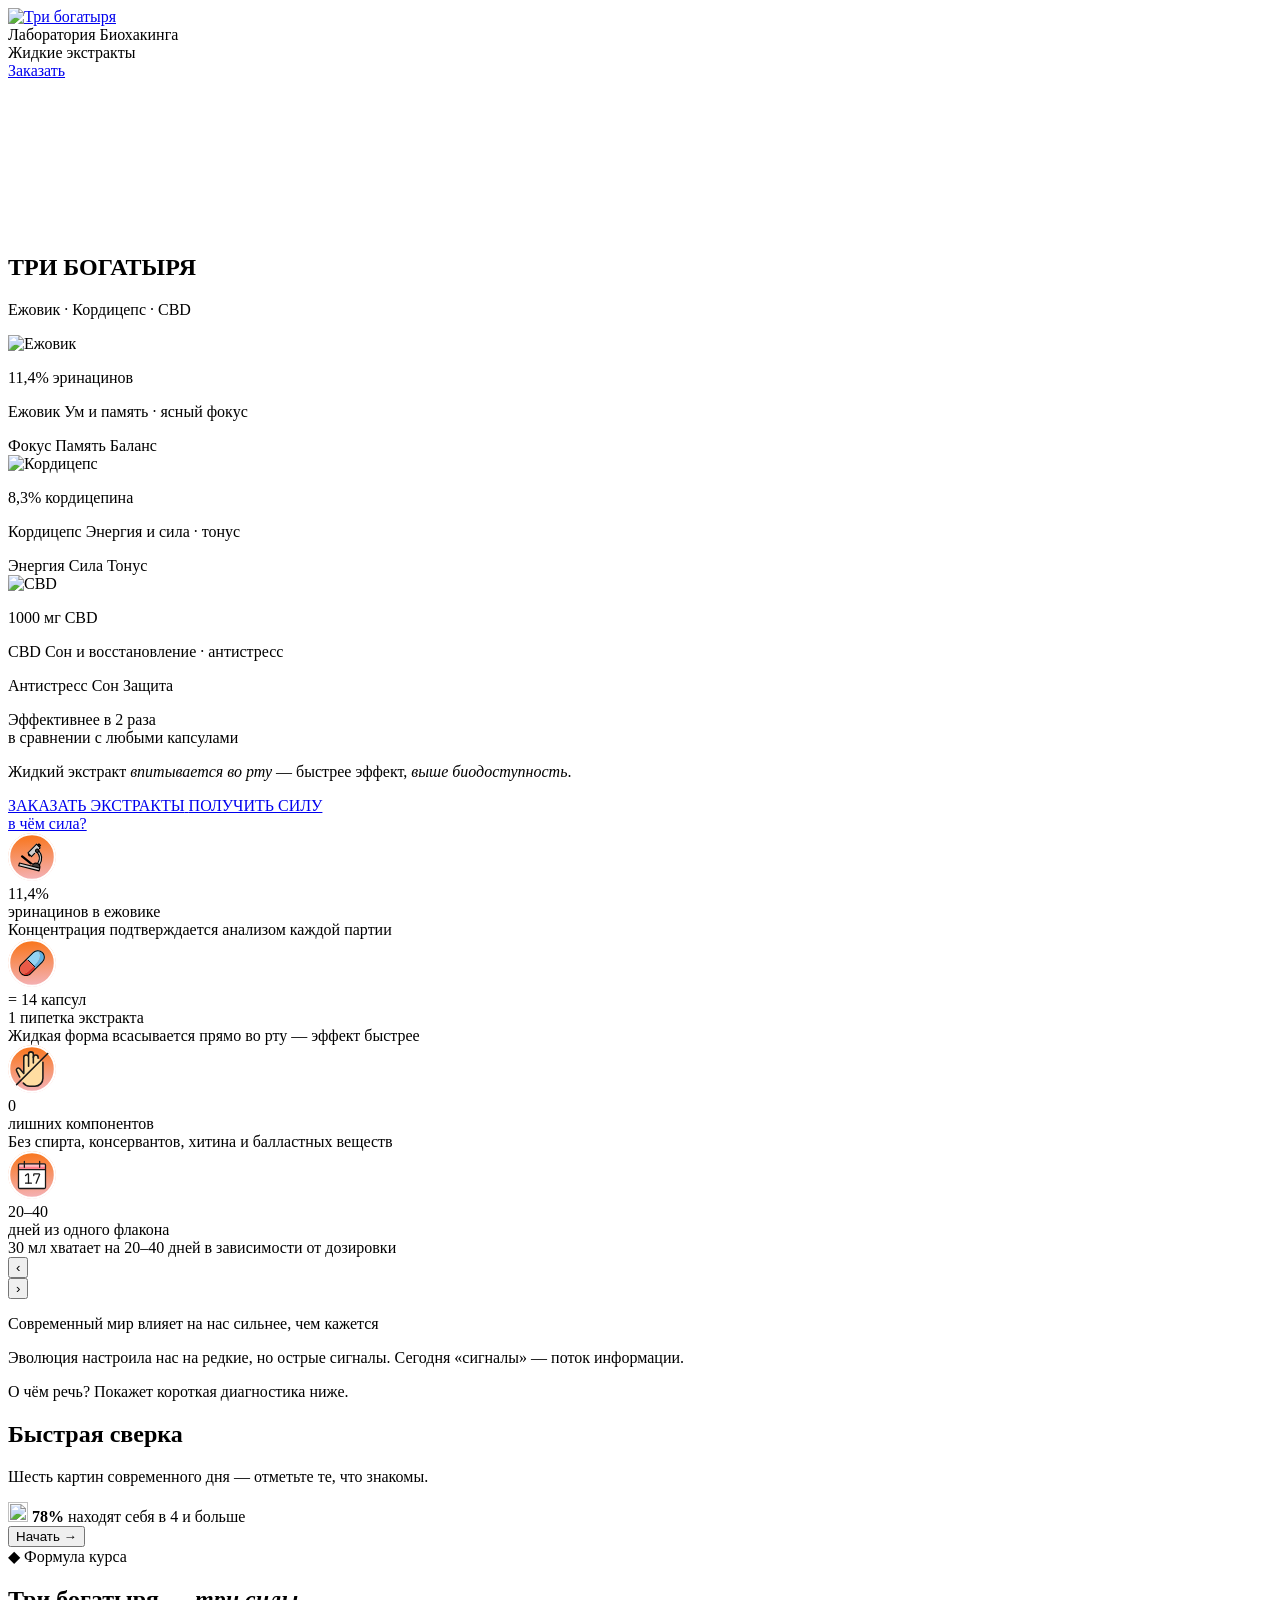
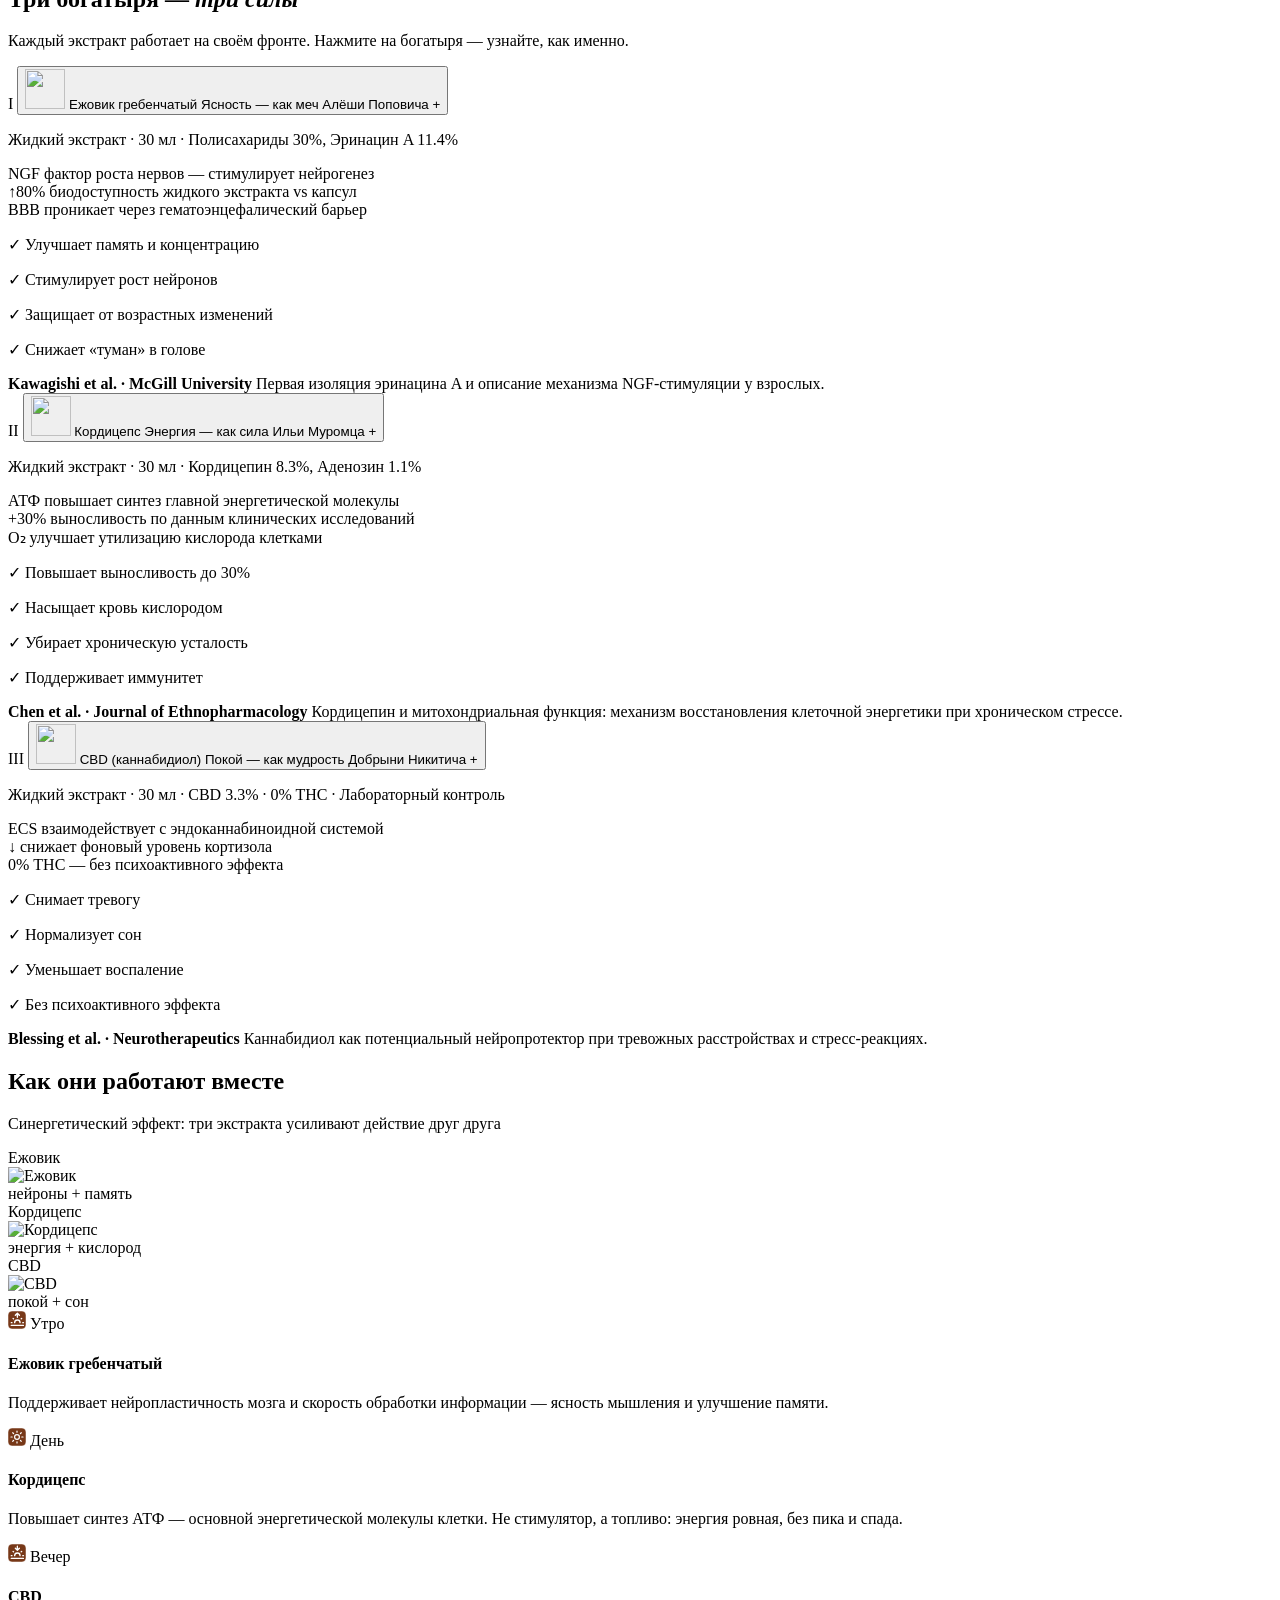
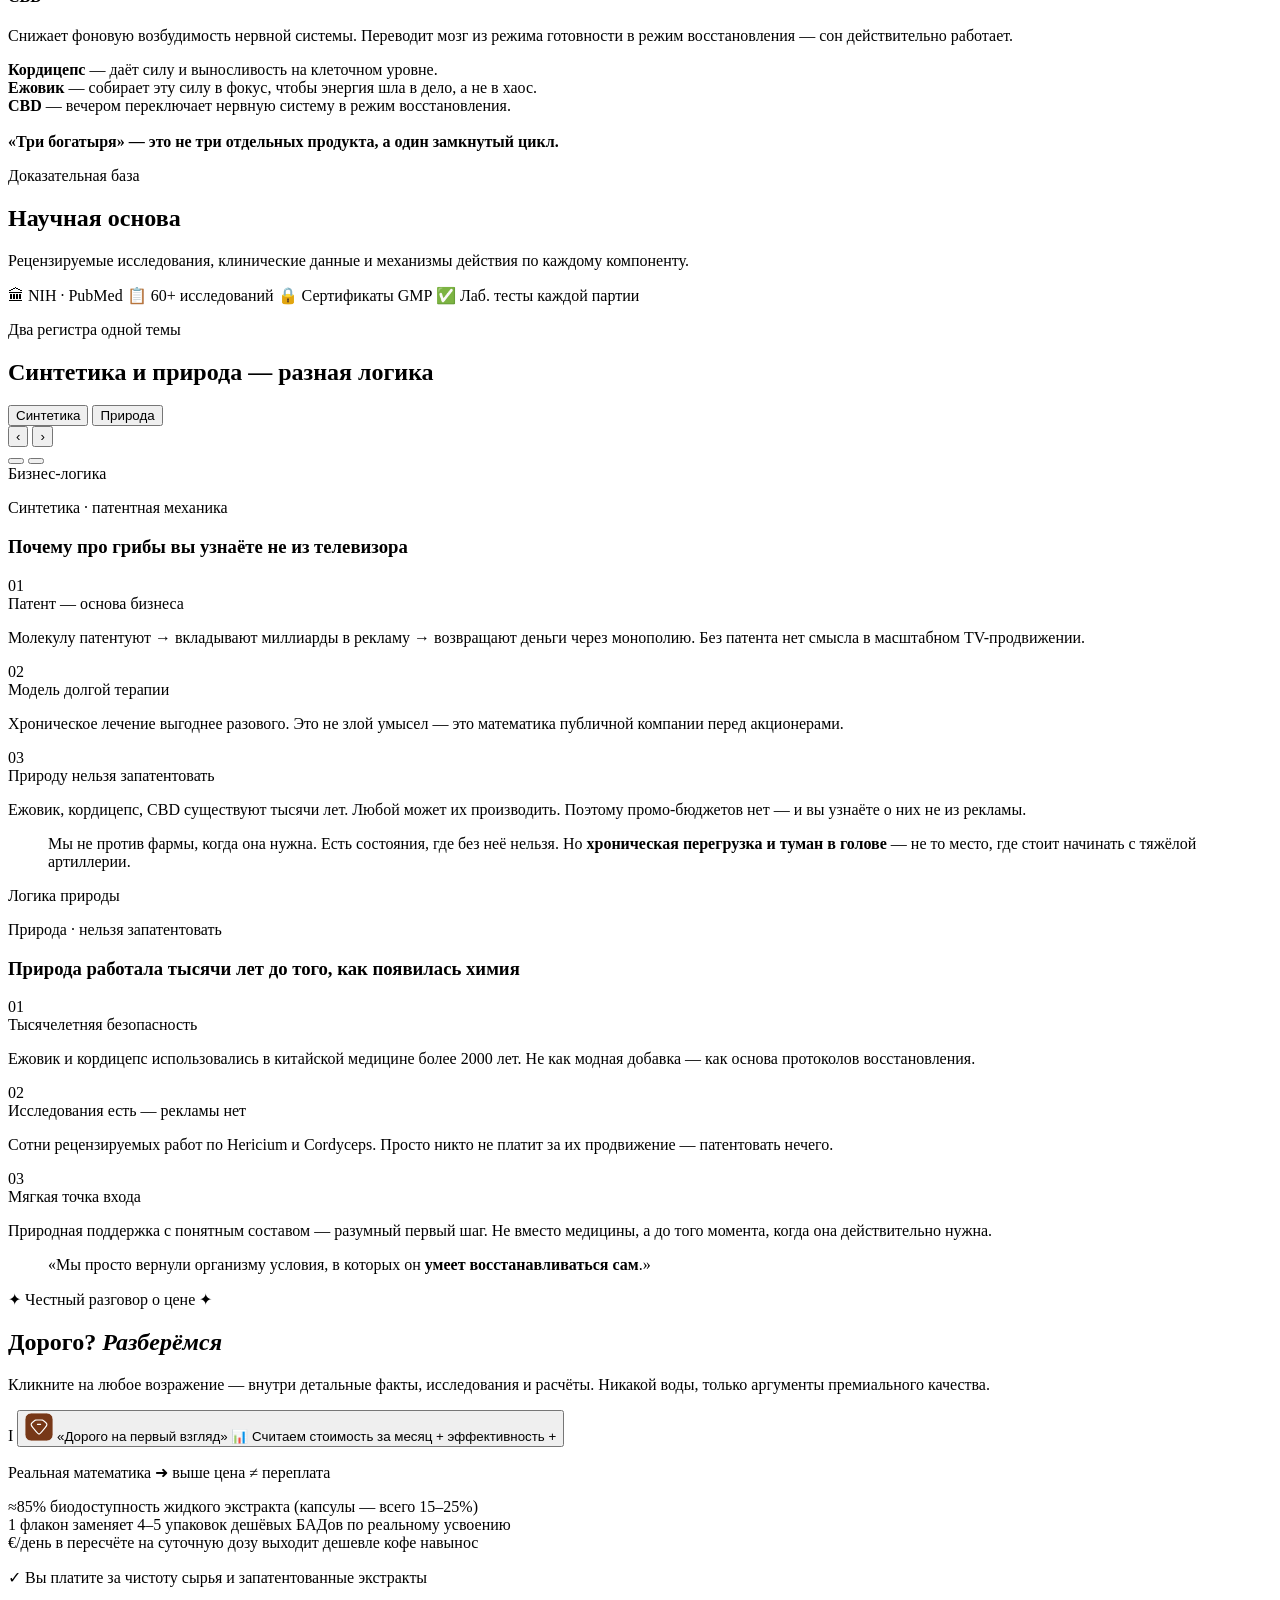
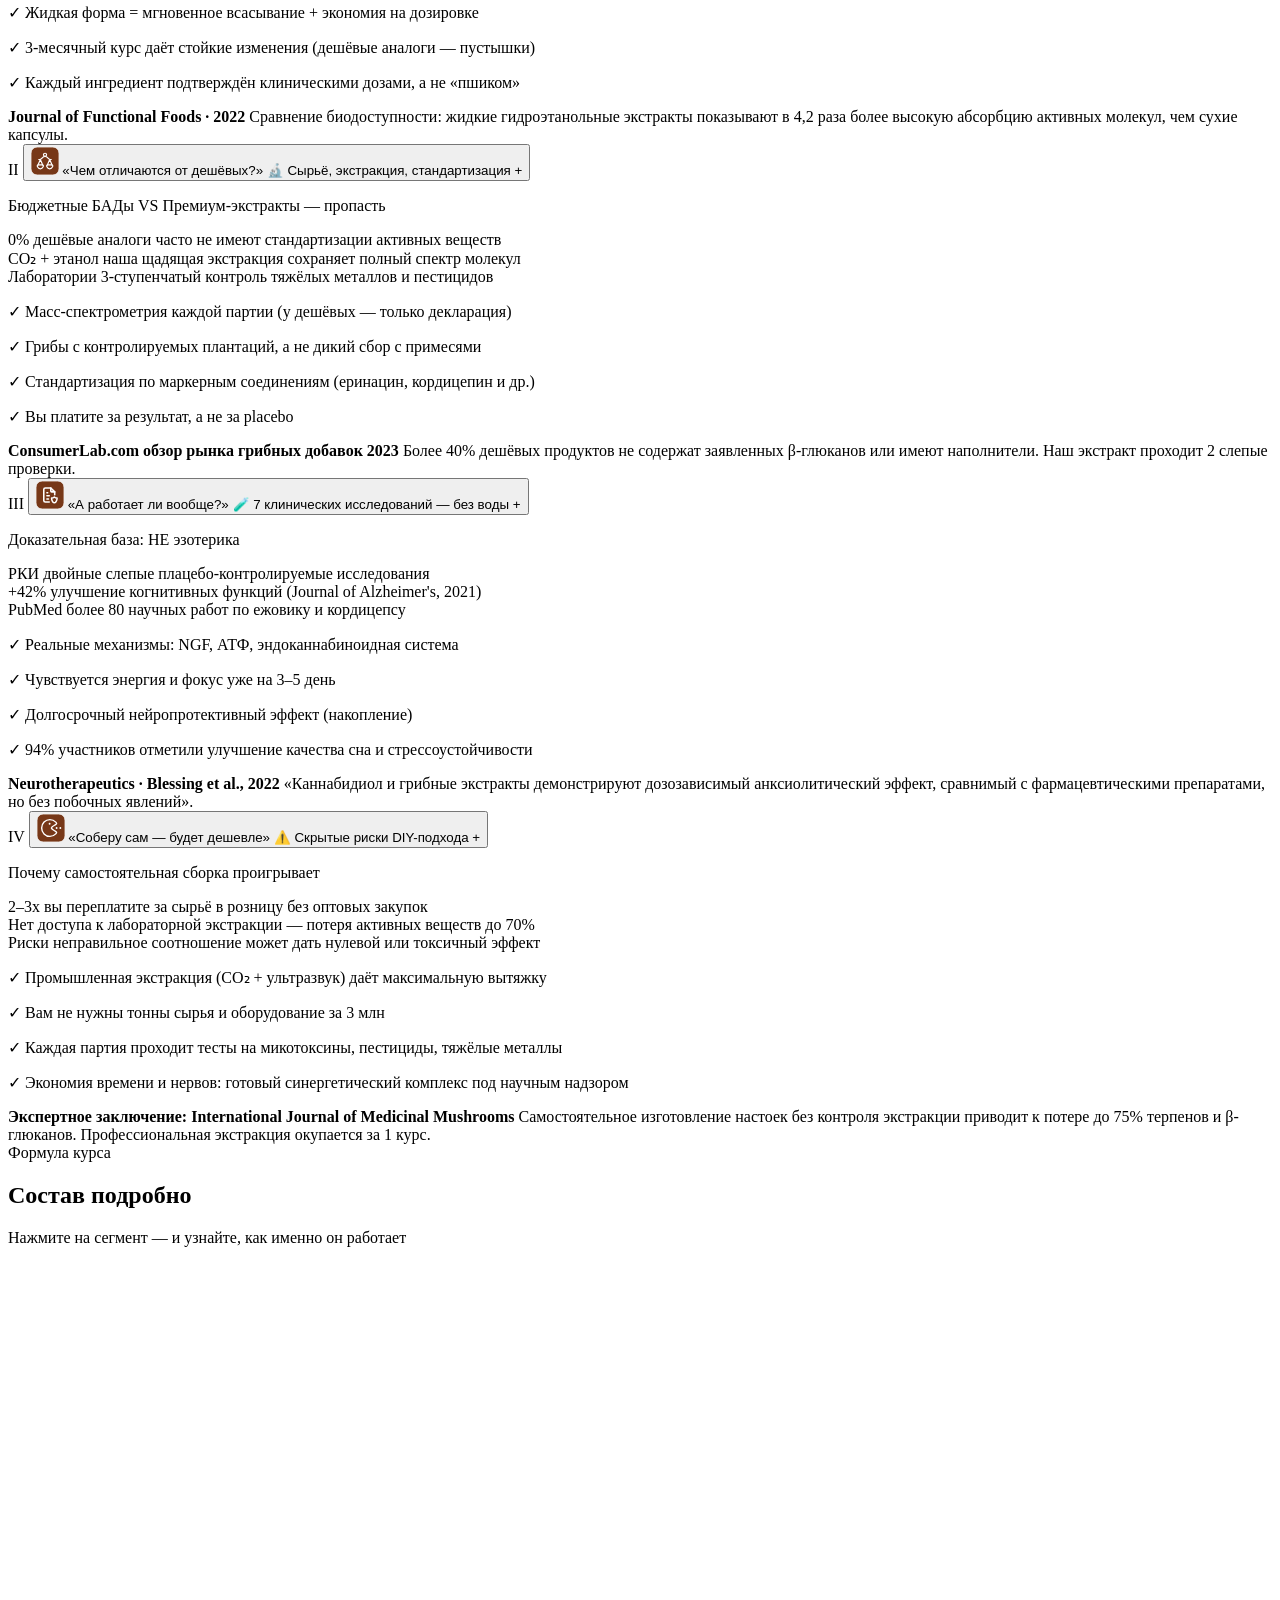
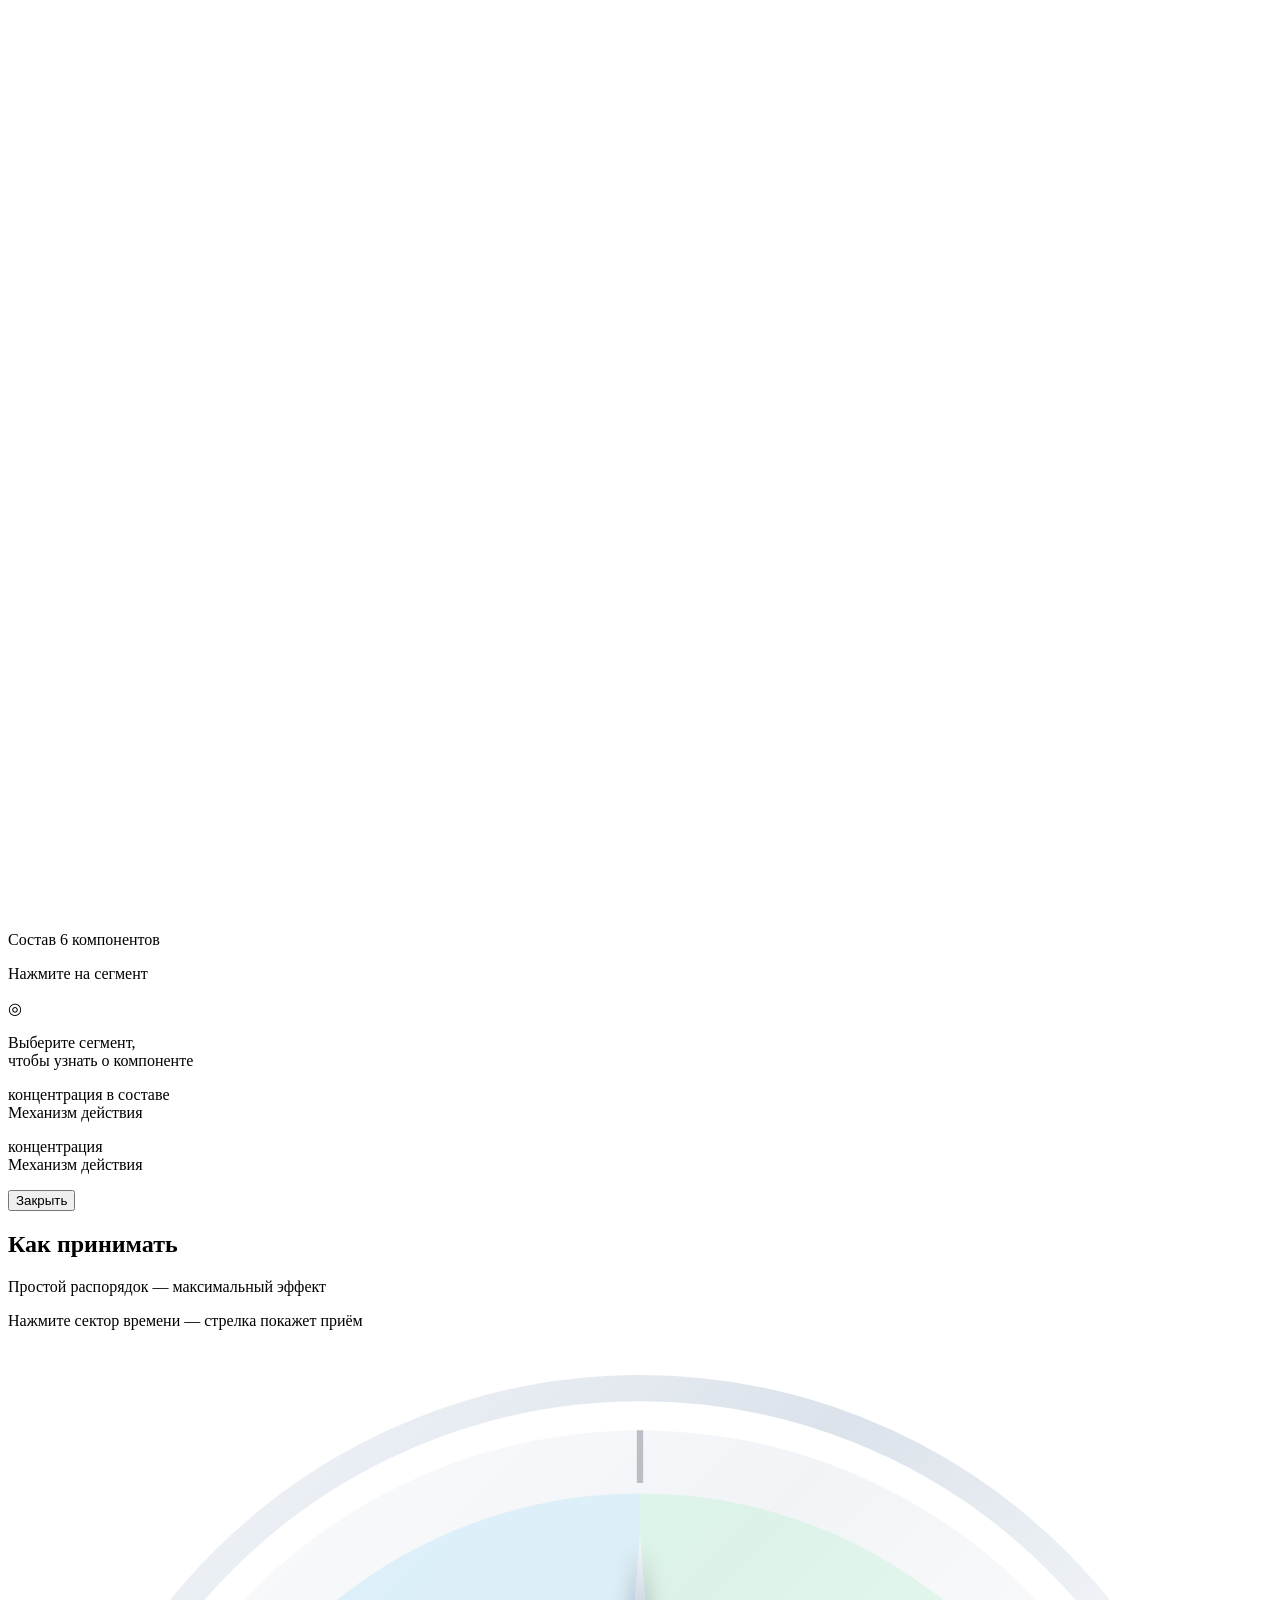
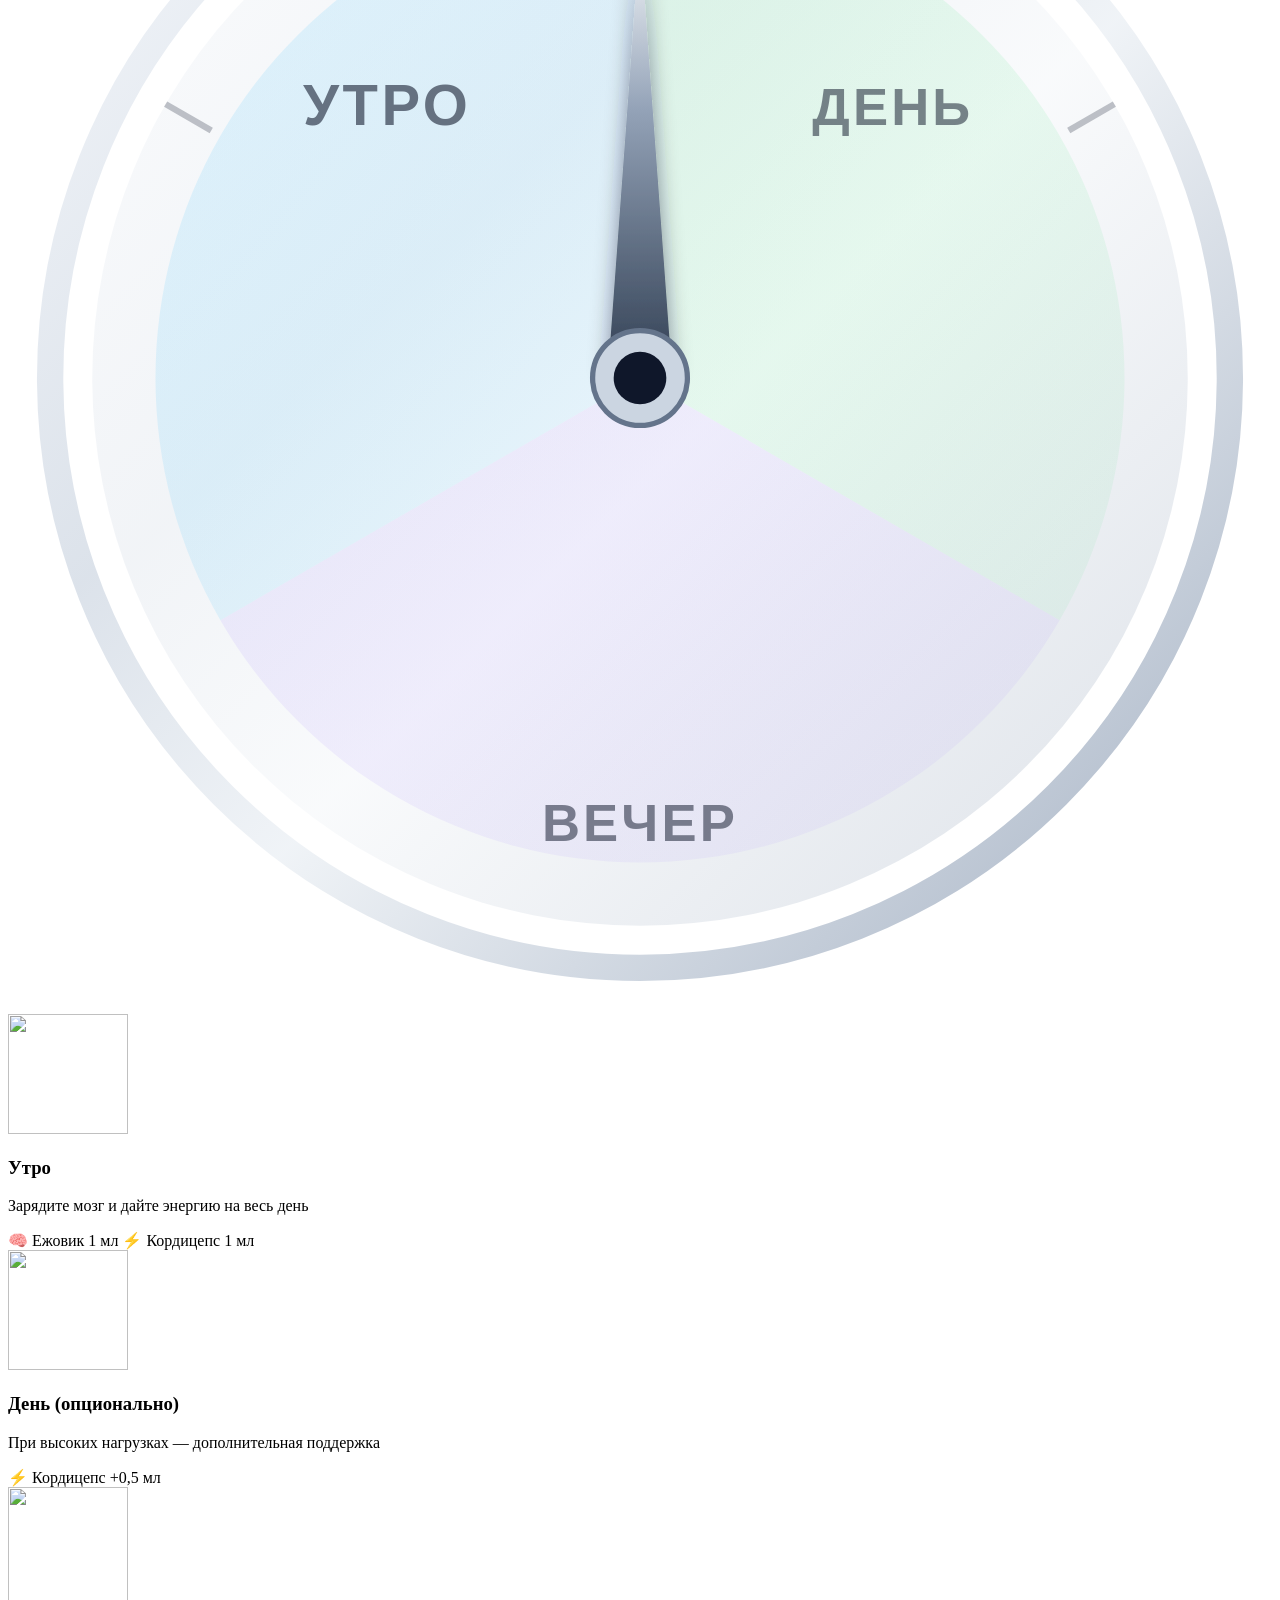
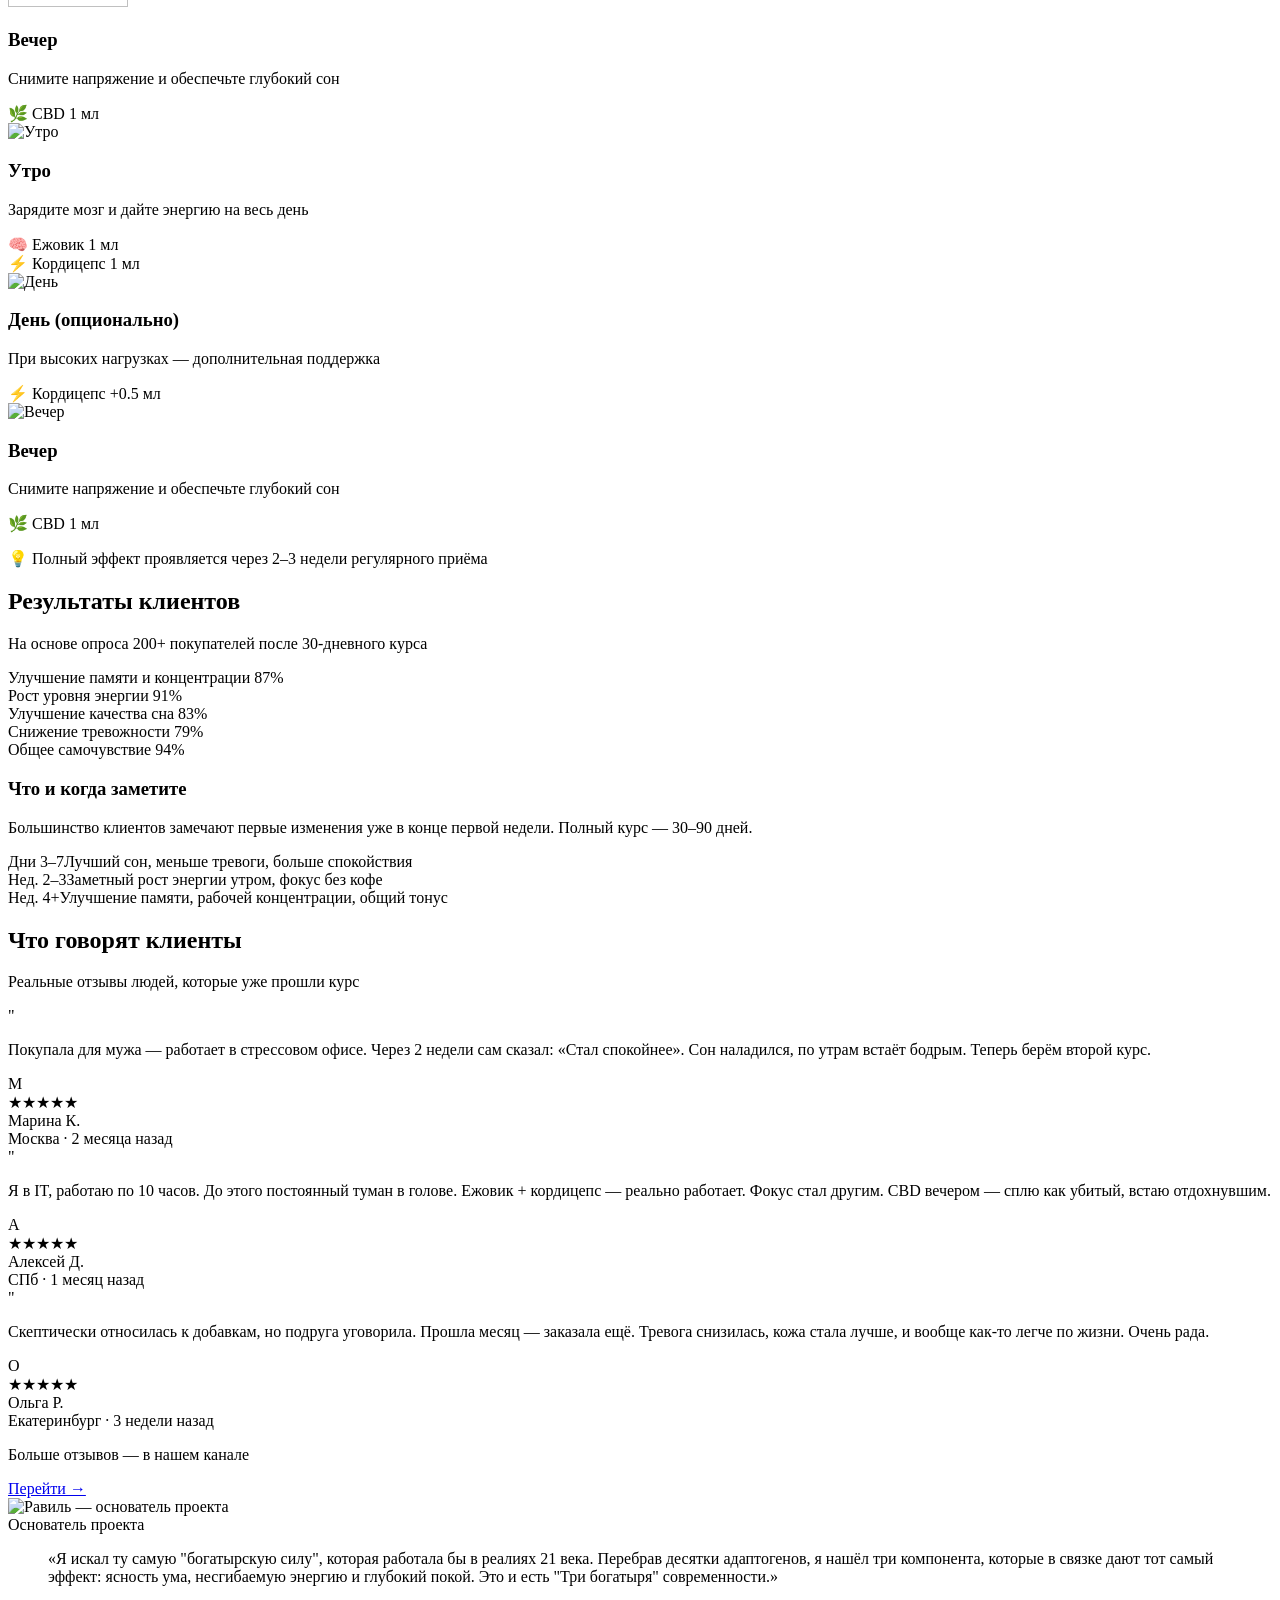
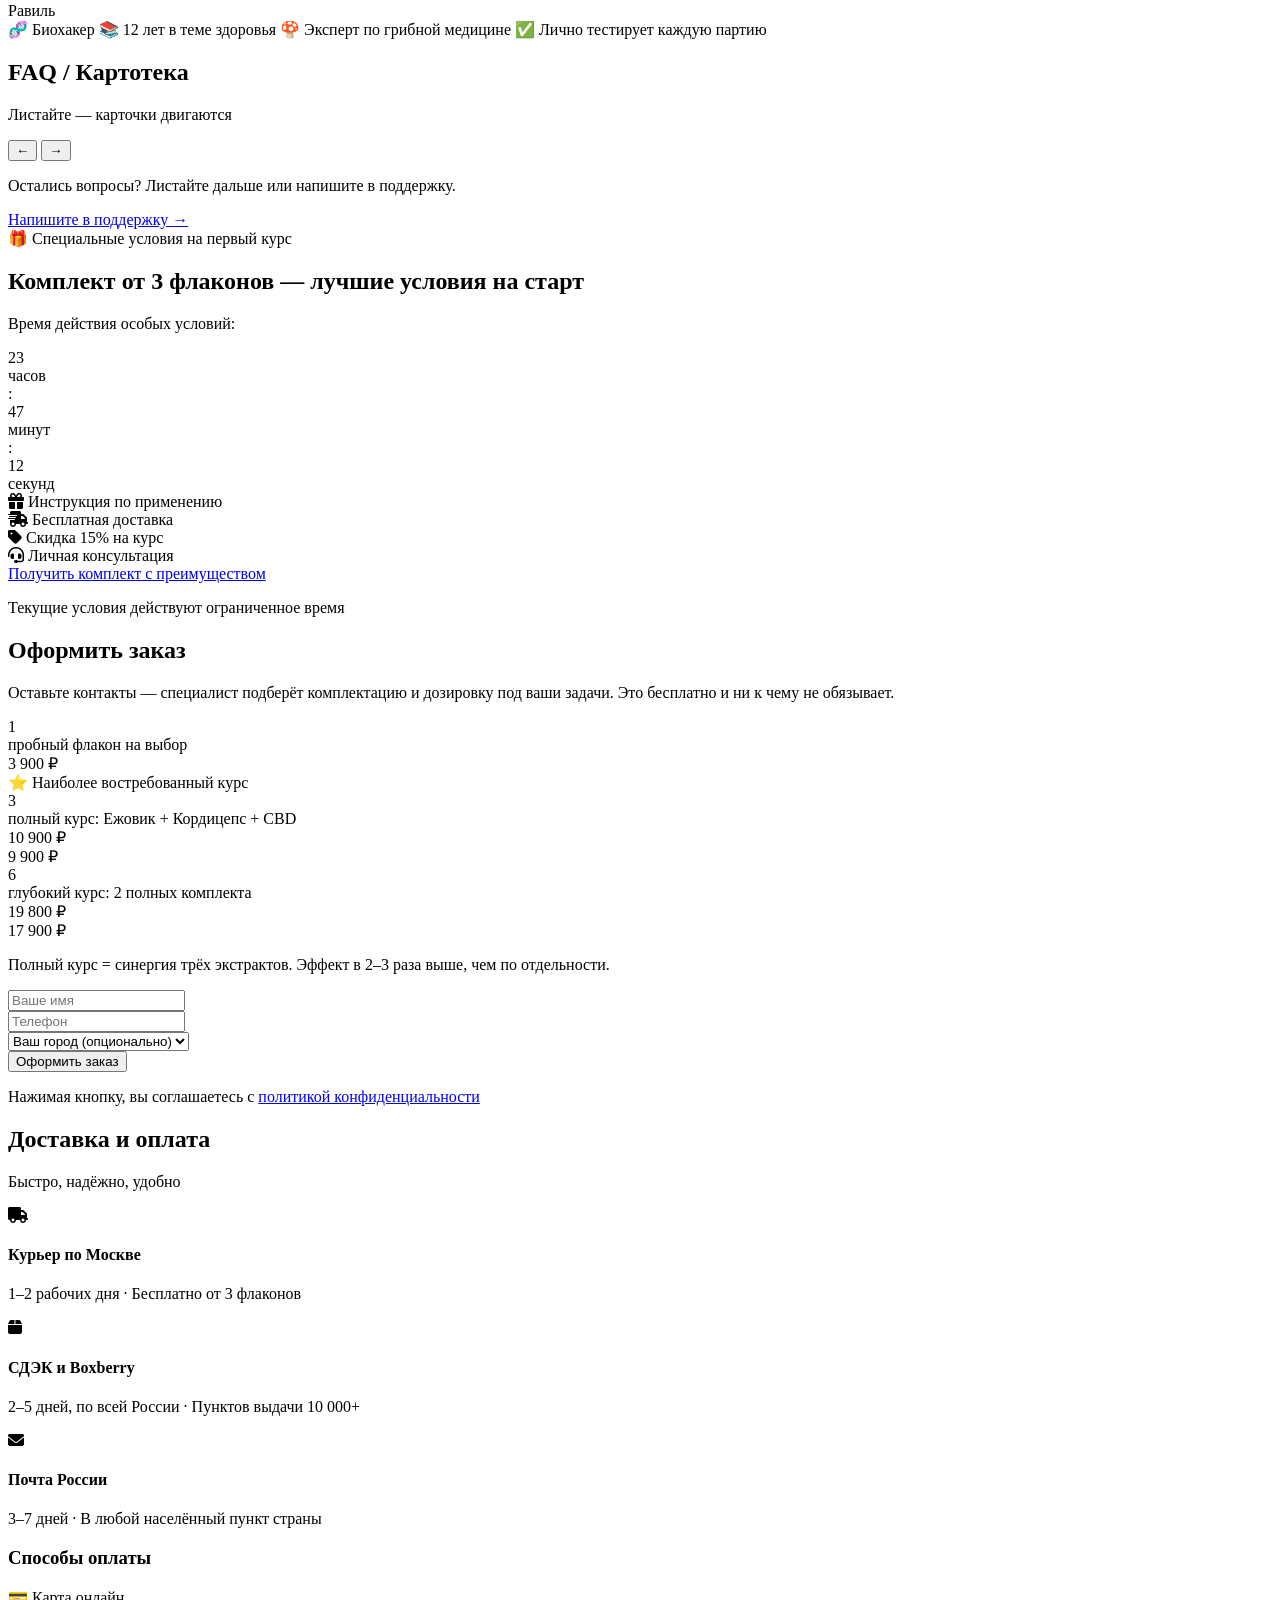
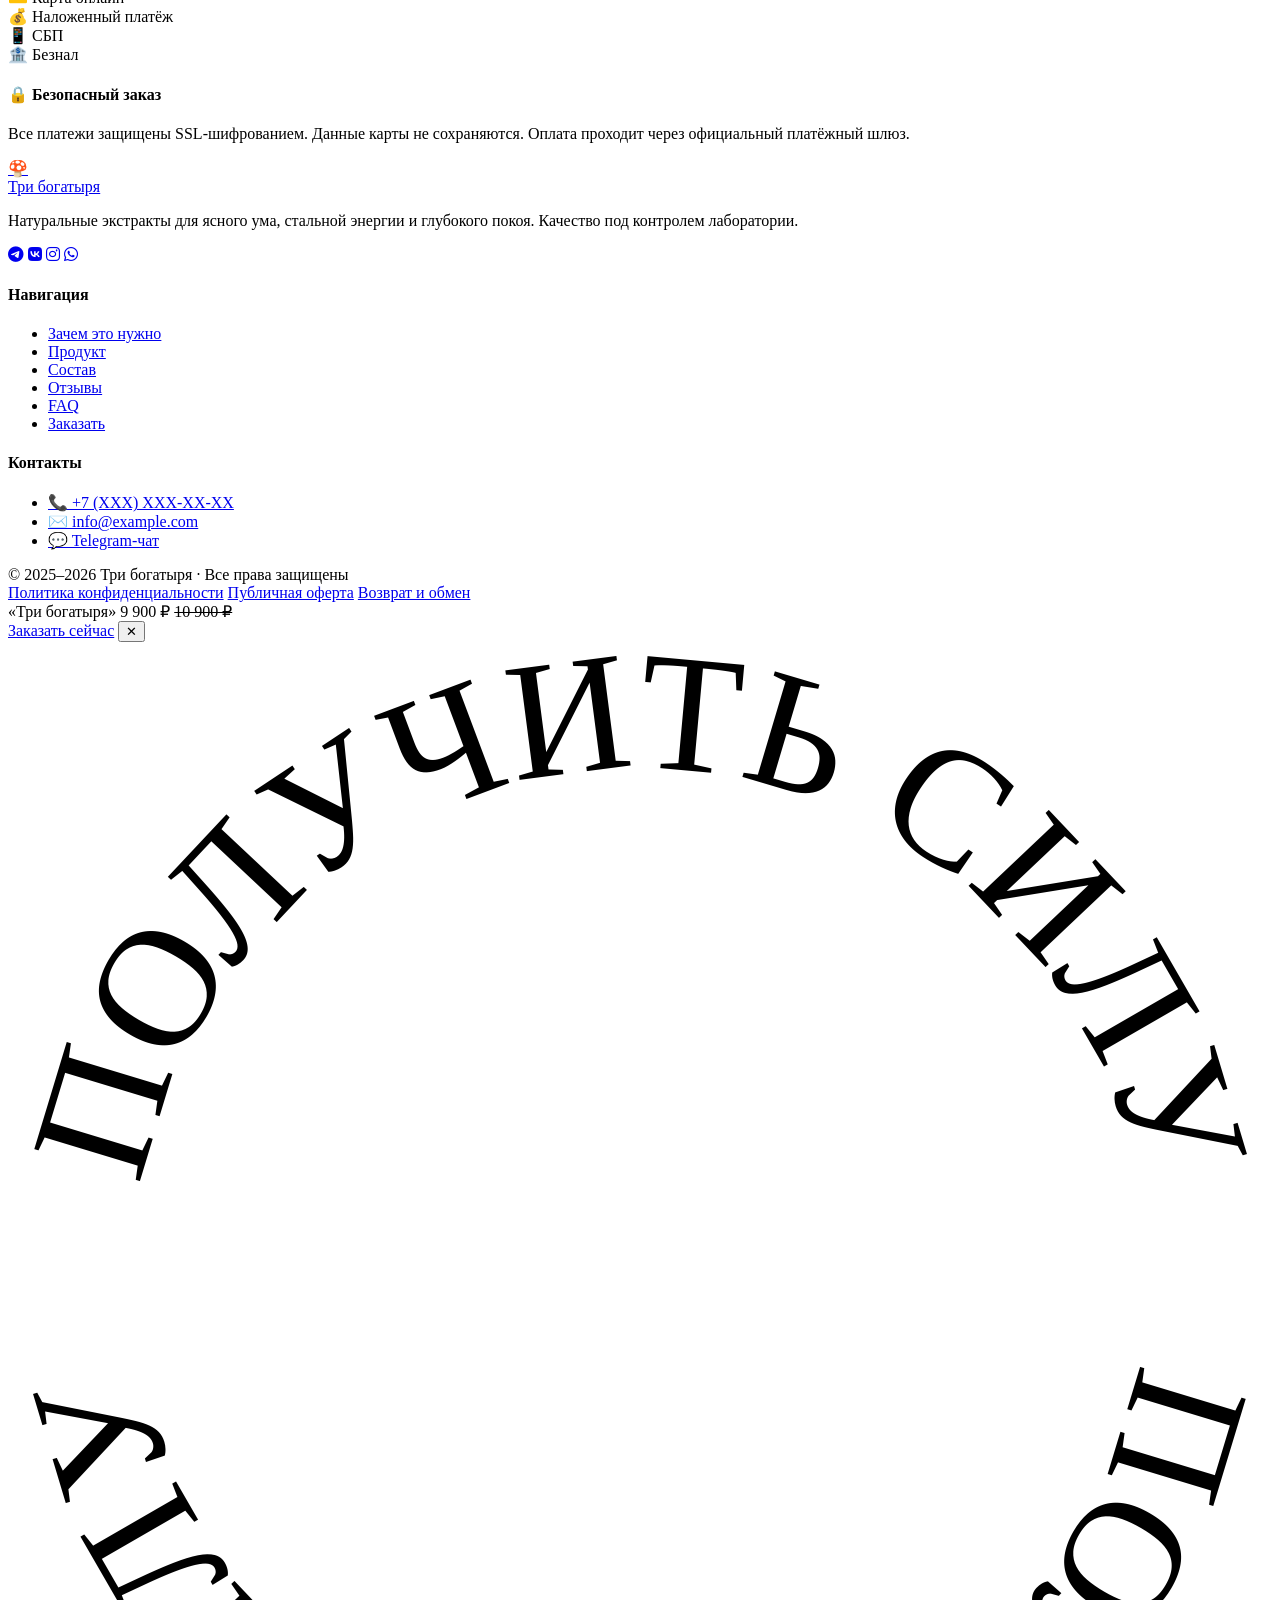
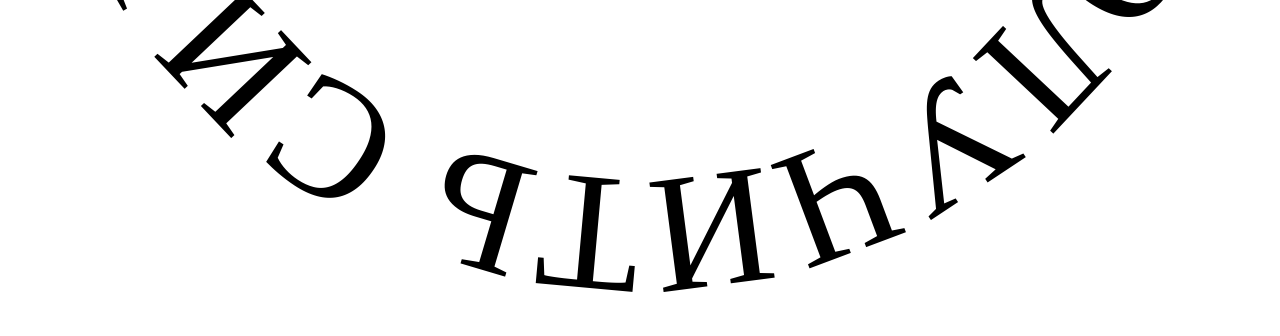
==== index.html @ 7c09ff26 "Add files via upload" ====
<!DOCTYPE html>
<html lang="ru">
<head>
<meta charset="UTF-8">
<meta name="viewport" content="width=device-width, initial-scale=1.0">
<title>Три богатыря — Ежовик, Кордицепс, CBD</title>
<link rel="preconnect" href="https://fonts.googleapis.com">
<link rel="preconnect" href="https://fonts.gstatic.com" crossorigin>
<link href="https://fonts.googleapis.com/css2?family=Space+Grotesk:wght@300;400;500;600;700&family=Rajdhani:wght@500;600;700&family=JetBrains+Mono:wght@400;500&family=Inter:wght@300;400;500;600;700&display=swap" rel="stylesheet">
<link rel="stylesheet" href="https://cdnjs.cloudflare.com/ajax/libs/font-awesome/6.5.0/css/all.min.css">
<!-- Скрываем секции и анимируемые элементы ДО первого paint, чтобы не было белого флеша -->
<script>document.documentElement.classList.add('js-loading')</script>
  <script type="module" crossorigin src="/3bgtdev/assets/index-N0NL-QMf.js"></script>
  <link rel="stylesheet" crossorigin href="/3bgtdev/assets/index-DeyvHz_I.css">
</head>
<body>

<div id="blob-bg-root" class="blob-bg-root" aria-hidden="true"></div>

<!-- Порядок секций и нумерация: src/PAGE_MAP.md -->
<main class="page-shell">

<header class="header">
  <div class="header-island">
    <div class="container">
      <div class="header-brand">
        <a href="/" class="logo">
          <div class="logo-mark">
            <img src="/3bgtdev/assets/Group_1018-w_aR7apV.svg" alt="Три богатыря" loading="lazy">
          </div>
        </a>
        <span class="header-brand-name">Лаборатория Биохакинга<span class="header-brand-sep">  </span><br class="header-brand-br">Жидкие экстракты</span>
      </div>
      <a href="#order" class="btn header-btn">Заказать</a>
    </div>
  </div>
</header>


<section class="hero" id="hero" data-blob-preset="hero">
  <div class="island-shell island-shell--hero">
  <div class="hero-video-wrap">
    <video class="hero-video-bg" autoplay muted loop playsinline>
      <source src="/3bgtdev/assets/motion2-YjaDe90o.mp4" type="video/mp4">
    </video>
    <div class="hero-overlay">
      <div class="container">
        <div class="hero-content">

          <div class="hero-top">
          <h1 class="hero-title" data-text="ТРИ БОГАТЫРЯ">ТРИ <span data-text="БОГАТЫРЯ">БОГАТЫРЯ</span></h1>
          <p class="hero-subtitle-line">Ежовик · Кордицепс · CBD</p>
          </div>

          <div class="hero-products">
            <div class="hero-bottles-row">
            <div class="product-item" tabindex="0" data-cursor-magnetic>
              <div class="product-bottle">
                <img src="/3bgtdev/assets/eznew-v9GShGF4.png" alt="Ежовик" class="product-photo">
              </div>
              <div class="bottle-info">
                <div class="bottle-sub-stack">
                  <p class="bottle-sub bottle-sub--base">11,4% эринацинов</p>
                  <p class="bottle-sub bottle-sub--hover" aria-hidden="true">
                    <span class="bottle-sub-name">Ежовик</span>
                    <span class="bottle-sub-purpose">Ум и память · ясный фокус</span>
                  </p>
                </div>
              </div>
              <div class="bottle-radar" aria-hidden="true">
                <span class="bottle-tag bottle-tag--top bottle-tag--lifted">Фокус</span>
                <span class="bottle-tag bottle-tag--left">Память</span>
                <span class="bottle-tag bottle-tag--right">Баланс</span>
              </div>
            </div>
            <div class="product-item" tabindex="0" data-cursor-magnetic>
              <div class="product-bottle">
                <img src="/3bgtdev/assets/kordnew-D8mXrYrJ.png" alt="Кордицепс" class="product-photo">
              </div>
              <div class="bottle-info">
                <div class="bottle-sub-stack">
                  <p class="bottle-sub bottle-sub--base">8,3% кордицепина</p>
                  <p class="bottle-sub bottle-sub--hover" aria-hidden="true">
                    <span class="bottle-sub-name">Кордицепс</span>
                    <span class="bottle-sub-purpose">Энергия и сила · тонус</span>
                  </p>
                </div>
              </div>
              <div class="bottle-radar" aria-hidden="true">
                <span class="bottle-tag bottle-tag--top bottle-tag--lifted">Энергия</span>
                <span class="bottle-tag bottle-tag--left">Сила</span>
                <span class="bottle-tag bottle-tag--right">Тонус</span>
              </div>
            </div>
            <div class="product-item" tabindex="0" data-cursor-magnetic>
              <div class="product-bottle">
                <img src="/3bgtdev/assets/cbdW-BXvLzd94.png" alt="CBD" class="product-photo">
              </div>
              <div class="bottle-info">
                <div class="bottle-sub-stack">
                  <p class="bottle-sub bottle-sub--base">1000 мг CBD</p>
                  <p class="bottle-sub bottle-sub--hover" aria-hidden="true">
                    <span class="bottle-sub-name">CBD</span>
                    <span class="bottle-sub-purpose">Сон и восстановление · антистресс</span>
                  </p>
                </div>
              </div>
              <div class="bottle-radar" aria-hidden="true">
                <span class="bottle-tag bottle-tag--top">Антистресс</span>
                <span class="bottle-tag bottle-tag--left bottle-tag--sleep">Сон</span>
                <span class="bottle-tag bottle-tag--right">Защита</span>
              </div>
            </div>
            </div>

            <div class="hero-flip-wrap">
              <div class="hero-flip-inner">
                <div class="hero-flip-front">
                  <p class="hero-flip-front-text">Эффективнее <span class="hero-flip-mark">в 2 раза</span><br>в сравнении с любыми капсулами</p>
                </div>
                <div class="hero-flip-back">
                  <p>Жидкий экстракт <em class="hero-flip-mark">впитывается во рту</em> — быстрее эффект, <em class="hero-flip-mark">выше биодоступность</em>.</p>
                </div>
              </div>
            </div>
          </div>

          <div class="hero-bottom">
            <div class="hero-actions">
              <div class="hero-cta-flip-wrap" data-cursor-magnetic>
                <a href="#order" class="btn pulse hero-cta-flip" aria-label="Заказать экстракты — получить силу">
                  <span class="hero-cta-flip-inner">
                    <span class="hero-cta-flip-face hero-cta-flip-front">ЗАКАЗАТЬ ЭКСТРАКТЫ</span>
                    <span class="hero-cta-flip-face hero-cta-flip-back">ПОЛУЧИТЬ СИЛУ</span>
                  </span>
                </a>
              </div>
              <a href="#solution" class="hero-link-cta">в чём сила?</a>
            </div>
          </div>

        </div>
      </div>
    </div>
  </div>
  </div>
</section>


<section class="proof-strip" id="proof" data-blob-preset="proof" data-blob-shape="proof">
  <div class="container">
    <div class="proof-deck-wrap" data-anim="fade-up">
      <div         class="proof-deck"
        data-proof-deck
        data-proof-scroll-next="#context"
        data-proof-scroll-prev="#hero"
      >
        <div class="proof-deck-viewport">
          <div class="proof-deck-track">
            <div class="proof-deck-slide" data-slide-idx="0">
              <div class="proof-item">
                <div class="proof-icon-wrap" aria-hidden="true">
                  <div class="proof-icon"><img src="data:image/svg+xml,%3csvg%20xmlns='http://www.w3.org/2000/svg'%20xmlns:xlink='http://www.w3.org/1999/xlink'%20width='512'%20height='512'%20viewBox='0%200%20512%20512'%3e%3cdefs%3e%3clinearGradient%20id='bg-grad'%20x1='46.512176312793756%25'%20y1='0.12179748700878434%25'%20x2='53.487823687206244%25'%20y2='99.87820251299121%25'%3e%3cstop%20offset='0%25'%20stop-color='%23F97316'/%3e%3cstop%20offset='100%25'%20stop-color='%23f4b3ba'/%3e%3c/linearGradient%3e%3cclipPath%20id='canvas-clip'%3e%3crect%20width='512'%20height='512'%20rx='256'%20ry='256'/%3e%3c/clipPath%3e%3c/defs%3e%3crect%20width='512'%20height='512'%20rx='256'%20ry='256'%20fill='url(%23bg-grad)'%20stroke='%23FFFFFF'%20stroke-width='48'%20clip-path='url(%23canvas-clip)'/%3e%3cg%20clip-path='url(%23canvas-clip)'%3e%3cg%20transform='rotate(14,%20256,%20256)'%3e%3cg%20transform='translate(39%2019)%20scale(6.041666666666667%206.041666666666667)%20translate(0%200)'%3e%3cpath%20fill='%23d0cfce'%20d='M34.876%2039.625a1%201%200%200%201-.518-.144l-7.7-4.66a1%201%200%200%201-.34-1.369l11.117-18.585a1%201%200%200%201%201.376-.342l7.7%204.66a1%201%200%200%201%20.338%201.373S40.003%2031.925%2039.722%2032.4l-3.986%206.735a1%201%200%200%201-.86.49'/%3e%3cpath%20fill='%233f3f3f'%20d='m42.244%2013.68l3.422%202.071l-2.044%203.401l-3.423-2.071z'/%3e%3cpath%20fill='%23d0cfce'%20d='M16.976%2054.983h37v5h-37zm34.857-4.073c-.162%200-.32-.04-.463-.114l-3.595-1.879a1%201%200%200%201-.487-1.197l.245-.75c3.007-9.194-1.977-14.56-5.215-16.941a1%201%200%200%201-.236-1.364l2.203-3.271a1%201%200%200%201%201.424-.244c4.59%203.407%2011.67%2011.014%207.527%2023.685l-.453%201.385c-.135.41-.518.689-.95.69'/%3e%3ccircle%20cx='42.138'%20cy='26.325'%20r='3'%20fill='%233f3f3f'/%3e%3cpath%20fill='%233f3f3f'%20d='M53.209%2054.483c-.282-2.516-1.865-5.812-6.318-5.81c-4.45.003-8.058%201.86-8.06%206.31z'/%3e%3cg%20fill='none'%20stroke='%23000'%20stroke-linecap='round'%20stroke-linejoin='round'%20stroke-width='2'%3e%3cpath%20d='M32.265%2037.58a1.894%201.894%200%200%201-2.433.282a2%202%200%200%201-.879-2.294m9.909-3.677l-3.986%206.734l-7.7-4.659L38.293%2015.38l7.7%204.659l-.879%201.453M17.707%2043.068l.818-1.825l19.16%208.59l-.818%201.824zm-.731%2011.915h37v5h-37zM40.55%2016.475l1.69-2.793l3.422%202.071l-1.69%202.793zm.632%2034.325a7.081%207.081%200%200%201%2012.794%204.183m-16.715-4.184h3.921'/%3e%3cpath%20d='m48.238%2048.03l.245-.75c3.204-9.796-2.122-15.52-5.572-18.057'/%3e%3cpath%20d='M45.114%2025.952c4.302%203.194%2011.134%2010.453%207.172%2022.572l-.454%201.385'/%3e%3ccircle%20cx='42.138'%20cy='26.325'%20r='3'/%3e%3c/g%3e%3c/g%3e%3c/g%3e%3c/g%3e%3c/svg%3e" alt="" width="48" height="48"></div>
                </div>
                <div class="proof-text-glass">
                  <div class="proof-num">11,4%</div>
                  <div class="proof-label">эринацинов в ежовике</div>
                  <div class="proof-sub">Концентрация подтверждается анализом каждой партии</div>
                </div>
              </div>
            </div>
            <div class="proof-deck-slide" data-slide-idx="1">
              <div class="proof-item">
                <div class="proof-icon-wrap" aria-hidden="true">
                  <div class="proof-icon"><img src="data:image/svg+xml,%3csvg%20xmlns='http://www.w3.org/2000/svg'%20xmlns:xlink='http://www.w3.org/1999/xlink'%20width='512'%20height='512'%20viewBox='0%200%20512%20512'%3e%3cdefs%3e%3clinearGradient%20id='bg-grad'%20x1='46.512176312793756%25'%20y1='0.12179748700878434%25'%20x2='53.487823687206244%25'%20y2='99.87820251299121%25'%3e%3cstop%20offset='0%25'%20stop-color='%23F97316'/%3e%3cstop%20offset='100%25'%20stop-color='%23f4b3ba'/%3e%3c/linearGradient%3e%3cclipPath%20id='canvas-clip'%3e%3crect%20width='512'%20height='512'%20rx='256'%20ry='256'/%3e%3c/clipPath%3e%3c/defs%3e%3crect%20width='512'%20height='512'%20rx='256'%20ry='256'%20fill='url(%23bg-grad)'%20stroke='%23FFFFFF'%20stroke-width='48'%20clip-path='url(%23canvas-clip)'/%3e%3cg%20clip-path='url(%23canvas-clip)'%3e%3cg%20transform='rotate(0,%20256,%20256)'%3e%3cg%20transform='translate(64%2064)%20scale(5.333333333333333%205.333333333333333)%20translate(0%200)'%3e%3cpath%20fill='%23d22f27'%20d='M44.33%2044.71L32.52%2056.52c-4.53%204.54-11.85%204.7-16.58.49c8.96.08%208.4.65%2024.87-15.82z'/%3e%3cpath%20fill='%23ea5a47'%20d='M40.81%2041.19C24.34%2057.66%2024.9%2057.09%2015.94%2057.01a12.06%2012.06%200%200%201-4.05-9.04c0-3.1%201.18-6.2%203.53-8.55l11.81-11.81z'/%3e%3cpath%20fill='%2392d3f5'%20d='M56.85%2015.1a13%2013%200%200%200-9.26-3.83c-3.51%200-6.8%201.36-9.26%203.83L25.81%2027.61l18.52%2018.52l12.51-12.52c2.47-2.46%203.83-5.75%203.83-9.26c0-3.5-1.36-6.79-3.82-9.25m-.71%2017.8L44.33%2044.71l-3.52-3.52l1.31-1.31c15.72-15.72%208.77-25.05%206.21-27.59c2.85.18%205.65%201.35%207.81%203.51a12.06%2012.06%200%200%201%203.53%208.55c0%203.1-1.18%206.2-3.53%208.55'/%3e%3cpath%20fill='%2392d3f5'%20d='M57.55%2014.39c-2.65-2.66-6.19-4.12-9.96-4.12c-3.78%200-7.32%201.46-9.97%204.12L24.4%2027.61l1.41%201.42l17.1%2017.1l1.42%201.41l13.22-13.22c2.66-2.66%204.12-6.2%204.12-9.97s-1.46-7.31-4.12-9.96M44.33%2044.71l-3.52-3.52l-13.58-13.58L39.04%2015.8a12.06%2012.06%200%200%201%208.55-3.53c.25%200%20.49.01.74.02c2.85.18%205.65%201.35%207.81%203.51a12.06%2012.06%200%200%201%203.53%208.55c0%203.1-1.18%206.2-3.53%208.55z'/%3e%3cpath%20fill='%2361b2e4'%20d='M59.67%2024.35c0%203.1-1.18%206.2-3.53%208.55L44.33%2044.71l-3.52-3.52l1.31-1.31c15.72-15.72%208.77-25.05%206.21-27.59c2.85.18%205.65%201.35%207.81%203.51a12.06%2012.06%200%200%201%203.53%208.55'/%3e%3cpath%20fill='none'%20d='m27.228%2027.613l-.57-.579'/%3e%3cpath%20fill='%2361b2e4'%20d='m44.017%2037.92l4.106%204.107l-4.641%204.641l-4.107-4.106z'/%3e%3cpath%20d='M47.588%2012.274c3.1%200%206.2%201.176%208.552%203.528c4.703%204.703%204.703%2012.4%200%2017.104l-23.62%2023.62a12.06%2012.06%200%200%201-8.552%203.527c-3.1%200-6.2-1.176-8.552-3.528c-4.703-4.703-4.703-12.4%200-17.104l23.62-23.62a12.06%2012.06%200%200%201%208.552-3.527m0-2c-3.774%200-7.314%201.461-9.966%204.114l-23.62%2023.62c-5.495%205.494-5.495%2014.436%200%2019.931c2.653%202.653%206.192%204.114%209.966%204.114s7.314-1.461%209.966-4.114l23.62-23.62c5.495-5.494%205.495-14.436%200-19.931c-2.653-2.653-6.192-4.114-9.966-4.114'/%3e%3cpath%20fill='none'%20stroke='%23000'%20stroke-linecap='round'%20stroke-miterlimit='10'%20stroke-width='2'%20d='m28.563%2030.406l12.859%2012.86'/%3e%3c/g%3e%3c/g%3e%3c/g%3e%3c/svg%3e" alt="" width="48" height="48"></div>
                </div>
                <div class="proof-text-glass">
                  <div class="proof-num">= 14 капсул</div>
                  <div class="proof-label">1 пипетка экстракта</div>
                  <div class="proof-sub">Жидкая форма всасывается прямо во рту — эффект быстрее</div>
                </div>
              </div>
            </div>
            <div class="proof-deck-slide" data-slide-idx="2">
              <div class="proof-item">
                <div class="proof-icon-wrap" aria-hidden="true">
                  <div class="proof-icon"><img src="data:image/svg+xml,%3csvg%20xmlns='http://www.w3.org/2000/svg'%20xmlns:xlink='http://www.w3.org/1999/xlink'%20width='512'%20height='512'%20viewBox='0%200%20512%20512'%3e%3cdefs%3e%3clinearGradient%20id='bg-grad'%20x1='46.512176312793756%25'%20y1='0.12179748700878434%25'%20x2='53.487823687206244%25'%20y2='99.87820251299121%25'%3e%3cstop%20offset='0%25'%20stop-color='%23F97316'/%3e%3cstop%20offset='100%25'%20stop-color='%23f4b3ba'/%3e%3c/linearGradient%3e%3cclipPath%20id='canvas-clip'%3e%3crect%20width='512'%20height='512'%20rx='256'%20ry='256'/%3e%3c/clipPath%3e%3c/defs%3e%3crect%20width='512'%20height='512'%20rx='256'%20ry='256'%20fill='url(%23bg-grad)'%20stroke='%23FFFFFF'%20stroke-width='48'%20clip-path='url(%23canvas-clip)'/%3e%3cg%20clip-path='url(%23canvas-clip)'%3e%3cg%20transform='rotate(0,%20256,%20256)'%3e%3cg%20transform='translate(57%2057)%20scale(16.625%2016.625)%20translate(0%200)'%3e%3cg%20fill='none'%3e%3cpath%20fill='%23ffdda1'%20d='M15.905%205.093v-.512a1.535%201.535%200%201%200-3.07%200V2.535a1.535%201.535%200%201%200-3.07%200V4.58a1.535%201.535%200%201%200-3.069%200v10.233l-2.718-3.172a1.228%201.228%200%200%200-1.803%201.637s.867%201.81%201.944%203.837l2.242%203.849a5.13%205.13%200%200%200%204.083%202.03h3.412a5.116%205.116%200%200%200%205.116-5.115V7.647z'/%3e%3cpath%20stroke='%23191919'%20stroke-linecap='round'%20stroke-linejoin='round'%20d='M4.119%2017.116a116%20116%200%200%201-1.944-3.837a1.228%201.228%200%200%201%201.802-1.637l2.718%203.172V4.581a1.535%201.535%200%200%201%203.07%200m9.209%203.07v10.233A5.116%205.116%200%200%201%2013.858%2023h-3.412a5.13%205.13%200%200%201-4.082-2.031M9.766%2010.21V2.534a1.535%201.535%200%200%201%203.07%200v5.628'/%3e%3cpath%20stroke='%23191919'%20stroke-linecap='round'%20stroke-linejoin='round'%20d='M12.835%204.581a1.535%201.535%200%201%201%203.07%200v.512m6.139-3.07L2.091%2021.977'/%3e%3c/g%3e%3c/g%3e%3c/g%3e%3c/g%3e%3c/svg%3e" alt="" width="48" height="48"></div>
                </div>
                <div class="proof-text-glass">
                  <div class="proof-num">0</div>
                  <div class="proof-label">лишних компонентов</div>
                  <div class="proof-sub">Без спирта, консервантов, хитина и балластных веществ</div>
                </div>
              </div>
            </div>
            <div class="proof-deck-slide" data-slide-idx="3">
              <div class="proof-item">
                <div class="proof-icon-wrap" aria-hidden="true">
                  <div class="proof-icon"><img src="data:image/svg+xml,%3csvg%20xmlns='http://www.w3.org/2000/svg'%20xmlns:xlink='http://www.w3.org/1999/xlink'%20width='512'%20height='512'%20viewBox='0%200%20512%20512'%3e%3cdefs%3e%3clinearGradient%20id='bg-grad'%20x1='46.512176312793756%25'%20y1='0.12179748700878434%25'%20x2='53.487823687206244%25'%20y2='99.87820251299121%25'%3e%3cstop%20offset='0%25'%20stop-color='%23F97316'/%3e%3cstop%20offset='100%25'%20stop-color='%23f4b3ba'/%3e%3c/linearGradient%3e%3cclipPath%20id='canvas-clip'%3e%3crect%20width='512'%20height='512'%20rx='256'%20ry='256'/%3e%3c/clipPath%3e%3c/defs%3e%3crect%20width='512'%20height='512'%20rx='256'%20ry='256'%20fill='url(%23bg-grad)'%20stroke='%23FFFFFF'%20stroke-width='48'%20clip-path='url(%23canvas-clip)'/%3e%3cg%20clip-path='url(%23canvas-clip)'%3e%3cg%20transform='rotate(0,%20256,%20256)'%3e%3cg%20transform='translate(92%2092)%20scale(13.666666666666666%2013.666666666666666)%20translate(0%200)'%3e%3cg%20fill='none'%3e%3cpath%20fill='%23ff808c'%20d='M1.459%207.875V4.208a.917.917%200%200%201%20.916-.916h19.25a.916.916%200%200%201%20.917.916v3.667z'/%3e%3cpath%20fill='%23ffbfc5'%20d='M1.459%205.583V4.208a.917.917%200%200%201%20.916-.916h19.25a.916.916%200%200%201%20.917.916v1.375z'/%3e%3cpath%20fill='%23fff'%20d='M1.459%207.875h21.083v13.75a.917.917%200%200%201-.917.917H2.375a.917.917%200%200%201-.916-.917z'/%3e%3cpath%20stroke='%23191919'%20stroke-linecap='round'%20stroke-linejoin='round'%20d='M21.625%203.293H2.375a.917.917%200%200%200-.916.916v17.417c0%20.506.41.917.916.917h19.25c.506%200%20.917-.41.917-.917V4.209a.917.917%200%200%200-.917-.916M6.042%201.46v4.583M17.959%201.46v4.583m-16.5%201.833h21.083M6.959%2018.418h4.583'/%3e%3cpath%20stroke='%23191919'%20stroke-linecap='round'%20stroke-linejoin='round'%20d='M9.25%2018.417v-6.875a.458.458%200%200%200-.744-.359l-1.548%201.239m8.25%205.995l2.687-6.65a.43.43%200%200%200-.005-.46a.5.5%200%200%200-.425-.224h-3.632a.46.46%200%200%200-.458.459v.916'/%3e%3c/g%3e%3c/g%3e%3c/g%3e%3c/g%3e%3c/svg%3e" alt="" width="48" height="48"></div>
                </div>
                <div class="proof-text-glass">
                  <div class="proof-num">20–40</div>
                  <div class="proof-label">дней из одного флакона</div>
                  <div class="proof-sub">30 мл хватает на 20–40 дней в зависимости от дозировки</div>
                </div>
              </div>
            </div>
          </div>
          <div class="proof-deck-controls">
            <button type="button" class="proof-deck-btn proof-deck-btn--prev" aria-label="Предыдущий пункт">‹</button>
            <div class="proof-deck-dots" aria-hidden="true"></div>
            <button type="button" class="proof-deck-btn proof-deck-btn--next" aria-label="Следующий пункт">›</button>
          </div>
        </div>
      </div>
    </div>
  </div>
</section>


<section class="diagnostic-bridge" aria-label="Подводка к диагностике">
  <div class="container">
    <div class="diagnostic-bridge-card" data-anim="fade-up" data-delay="40">
      <p class="diagnostic-bridge-kicker">Современный мир влияет на нас сильнее, чем кажется</p>
      <p class="diagnostic-bridge-text">
        Эволюция настроила нас на редкие, но острые сигналы. Сегодня «сигналы»&nbsp;— поток информации.
      </p>
      <p class="diagnostic-bridge-text diagnostic-bridge-text--lead">
        О чём речь? Покажет короткая диагностика ниже.
      </p>
    </div>
  </div>
</section>


<section class="context-modern" id="context" data-blob-preset="context" data-blob-shape="xxi">
  <div class="container">
    <div class="context-quiz" data-context-quiz data-anim="fade-up" data-delay="80">
      <div class="context-quiz-wrap">
        <div class="cq-prog-bar-area" id="cqProgArea" hidden>
          <div class="cq-prog-meta">
            <span class="cq-prog-label">Диагностика</span>
            <span class="cq-prog-pct" id="cqProgPct">Шаг 1 из 3</span>
          </div>
          <div class="cq-prog-track">
            <div class="cq-prog-fill" id="cqProgFill" style="width:0%"></div>
          </div>
          <div class="cq-prog-dots" id="cqProgDots" aria-hidden="true">
            <div class="cq-prog-dot" data-cq-dot="0"></div>
            <div class="cq-prog-dot" data-cq-dot="1"></div>
            <div class="cq-prog-dot" data-cq-dot="2"></div>
            <div class="cq-prog-dot" data-cq-dot="3"></div>
            <div class="cq-prog-dot" data-cq-dot="4"></div>
            <div class="cq-prog-dot" data-cq-dot="5"></div>
          </div>
        </div>

        <div class="cq-screen cq-screen--active" id="cqScrIntro">
          <div class="cq-intro-card">
            <h2 class="cq-intro-h">Быстрая сверка</h2>
            <div class="cq-divider" aria-hidden="true"></div>
            <p class="cq-intro-text">Шесть картин современного дня — отметьте те, что знакомы.</p>
            <div class="cq-social-proof-intro">
              <span class="cq-social-proof-ico" aria-hidden="true">
                <img src="images/icon/users.svg" alt="" width="20" height="20" loading="lazy" decoding="async" >
              </span>
              <span><strong>78%</strong> находят себя в 4 и больше</span>
            </div>
            <button type="button" class="cq-start-btn" data-cq-start>Начать →</button>
          </div>
        </div>

        <div id="cqStepsContainer"></div>

        <div class="cq-result-wrap" id="cqResult" hidden>
          <div class="cq-result-hero">
            <p class="cq-result-ornament">Результат диагностики</p>
            <div class="cq-result-score" id="cqRScore">0<sup>/6</sup></div>
            <div class="cq-divider cq-divider--result" aria-hidden="true"></div>
            <h3 class="cq-result-headline" id="cqRHeadline"></h3>
            <p class="cq-result-sub" id="cqRSub"></p>
            <div class="cq-social-proof-block" id="cqSpBlock">
              <div class="cq-sp-icon" aria-hidden="true">
                <img src="images/icon/users.svg" alt="" width="24" height="24" loading="lazy" decoding="async" >
              </div>
              <div class="cq-sp-text">
                <strong id="cqSpStrong"></strong>
                <span id="cqSpDesc"></span>
              </div>
            </div>
          </div>

          <div class="cq-problems-list" id="cqProbList" hidden>
            <div class="cq-prob-narrative" id="cqProbNarrative">
              <p class="cq-prob-narrative-kicker">Почему так происходит?</p>
              <p class="cq-prob-narrative-body">
                Древняя сигнальная система реагирует на современный шум так, будто перед нами хищник. Разница в том, что хищник заканчивался&nbsp;— поток сигналов не заканчивается никогда.
              </p>
              <p class="cq-prob-narrative-source">
                Сапольски, «Почему у зебр не бывает язвы»: о разнице между острым стрессом животного и хроническим у человека
              </p>
            </div>
          </div>

          <div class="cq-cta-block">
            <p class="cq-cta-eyebrow">Следующий шаг</p>
            <h3 class="cq-cta-h" id="cqCtaH"></h3>
            <p class="cq-cta-sub" id="cqCtaSub"></p>
            <a href="#solution" class="cq-cta-btn">Узнать, как «Три богатыря» закрывают это →</a>
          </div>
          <button type="button" class="cq-retry-btn" data-cq-retry>Пройти ещё раз</button>
        </div>
      </div>
    </div>
  </div>
</section>


<section class="solution" id="solution" data-blob-preset="solution" data-blob-shape="triple">
  <div class="container">
    <div class="solution-acc-intro">
      <span class="solution-acc-eyebrow">◆ Формула курса</span>
      <h2 class="section-title" data-anim="fade-down">Три богатыря — <em>три силы</em></h2>
      <p class="section-sub" data-anim="fade-up" data-delay="100">Каждый экстракт работает на своём фронте. Нажмите на богатыря — узнайте, как именно.</p>
    </div>

    <div class="solution-acc" id="solutionAccordion" data-anim="fade-up" data-delay="160">
      <div class="solution-acc-item" data-solution-index="0">
        <span class="solution-acc-bg-char" aria-hidden="true">I</span>
        <button type="button" class="solution-acc-trigger" id="solution-acc-trigger-0" aria-expanded="false" aria-controls="solution-acc-panel-0">
          <span class="solution-acc-icon" aria-hidden="true">
            <img src="/3bgtdev/assets/icon_mushroom_brain-Dpsi06Ru.png" alt="" width="40" height="40" loading="lazy" decoding="async" >
          </span>
          <span class="solution-acc-trigger-text">
            <span class="solution-acc-name">Ежовик гребенчатый</span>
            <span class="solution-acc-slogan">Ясность — как меч Алёши Поповича</span>
          </span>
          <span class="solution-acc-arrow" aria-hidden="true">+</span>
        </button>
        <div class="solution-acc-panel" id="solution-acc-panel-0" role="region" aria-labelledby="solution-acc-trigger-0">
          <div class="solution-acc-panel-inner">
            <p class="solution-acc-format">Жидкий экстракт · 30 мл · Полисахариды 30%, Эринацин A 11.4%</p>
            <div class="solution-acc-divider"></div>
            <div class="solution-acc-grid">
              <div class="solution-acc-metrics">
                <div class="solution-acc-metric">
                  <span class="solution-acc-metric-num">NGF</span>
                  <span class="solution-acc-metric-desc">фактор роста нервов — стимулирует нейрогенез</span>
                </div>
                <div class="solution-acc-metric">
                  <span class="solution-acc-metric-num">↑80%</span>
                  <span class="solution-acc-metric-desc">биодоступность жидкого экстракта vs капсул</span>
                </div>
                <div class="solution-acc-metric">
                  <span class="solution-acc-metric-num">BBB</span>
                  <span class="solution-acc-metric-desc">проникает через гематоэнцефалический барьер</span>
                </div>
              </div>
              <div class="solution-acc-effects">
                <p class="solution-acc-effect"><span class="solution-acc-effect-dot" aria-hidden="true">✓</span> Улучшает память и концентрацию</p>
                <p class="solution-acc-effect"><span class="solution-acc-effect-dot" aria-hidden="true">✓</span> Стимулирует рост нейронов</p>
                <p class="solution-acc-effect"><span class="solution-acc-effect-dot" aria-hidden="true">✓</span> Защищает от возрастных изменений</p>
                <p class="solution-acc-effect"><span class="solution-acc-effect-dot" aria-hidden="true">✓</span> Снижает «туман» в голове</p>
              </div>
            </div>
            <div class="solution-acc-science">
              <strong>Kawagishi et al. · McGill University</strong>
              Первая изоляция эринацина A и описание механизма NGF-стимуляции у взрослых.
            </div>
          </div>
        </div>
      </div>

      <div class="solution-acc-item" data-solution-index="1">
        <span class="solution-acc-bg-char" aria-hidden="true">II</span>
        <button type="button" class="solution-acc-trigger" id="solution-acc-trigger-1" aria-expanded="false" aria-controls="solution-acc-panel-1">
          <span class="solution-acc-icon" aria-hidden="true">
            <img src="/3bgtdev/assets/icon_mushroom_energy-9UcEj4vt.png" alt="" width="40" height="40" loading="lazy" decoding="async" >
          </span>
          <span class="solution-acc-trigger-text">
            <span class="solution-acc-name">Кордицепс</span>
            <span class="solution-acc-slogan">Энергия — как сила Ильи Муромца</span>
          </span>
          <span class="solution-acc-arrow" aria-hidden="true">+</span>
        </button>
        <div class="solution-acc-panel" id="solution-acc-panel-1" role="region" aria-labelledby="solution-acc-trigger-1">
          <div class="solution-acc-panel-inner">
            <p class="solution-acc-format">Жидкий экстракт · 30 мл · Кордицепин 8.3%, Аденозин 1.1%</p>
            <div class="solution-acc-divider"></div>
            <div class="solution-acc-grid">
              <div class="solution-acc-metrics">
                <div class="solution-acc-metric">
                  <span class="solution-acc-metric-num">АТФ</span>
                  <span class="solution-acc-metric-desc">повышает синтез главной энергетической молекулы</span>
                </div>
                <div class="solution-acc-metric">
                  <span class="solution-acc-metric-num">+30%</span>
                  <span class="solution-acc-metric-desc">выносливость по данным клинических исследований</span>
                </div>
                <div class="solution-acc-metric">
                  <span class="solution-acc-metric-num">O₂</span>
                  <span class="solution-acc-metric-desc">улучшает утилизацию кислорода клетками</span>
                </div>
              </div>
              <div class="solution-acc-effects">
                <p class="solution-acc-effect"><span class="solution-acc-effect-dot" aria-hidden="true">✓</span> Повышает выносливость до 30%</p>
                <p class="solution-acc-effect"><span class="solution-acc-effect-dot" aria-hidden="true">✓</span> Насыщает кровь кислородом</p>
                <p class="solution-acc-effect"><span class="solution-acc-effect-dot" aria-hidden="true">✓</span> Убирает хроническую усталость</p>
                <p class="solution-acc-effect"><span class="solution-acc-effect-dot" aria-hidden="true">✓</span> Поддерживает иммунитет</p>
              </div>
            </div>
            <div class="solution-acc-science">
              <strong>Chen et al. · Journal of Ethnopharmacology</strong>
              Кордицепин и митохондриальная функция: механизм восстановления клеточной энергетики при хроническом стрессе.
            </div>
          </div>
        </div>
      </div>

      <div class="solution-acc-item" data-solution-index="2">
        <span class="solution-acc-bg-char" aria-hidden="true">III</span>
        <button type="button" class="solution-acc-trigger" id="solution-acc-trigger-2" aria-expanded="false" aria-controls="solution-acc-panel-2">
          <span class="solution-acc-icon" aria-hidden="true">
            <img src="/3bgtdev/assets/icon_cbd_lotus-CaNL9RMo.png" alt="" width="40" height="40" loading="lazy" decoding="async" >
          </span>
          <span class="solution-acc-trigger-text">
            <span class="solution-acc-name">CBD (каннабидиол)</span>
            <span class="solution-acc-slogan">Покой — как мудрость Добрыни Никитича</span>
          </span>
          <span class="solution-acc-arrow" aria-hidden="true">+</span>
        </button>
        <div class="solution-acc-panel" id="solution-acc-panel-2" role="region" aria-labelledby="solution-acc-trigger-2">
          <div class="solution-acc-panel-inner">
            <p class="solution-acc-format">Жидкий экстракт · 30 мл · CBD 3.3% · 0% THC · Лабораторный контроль</p>
            <div class="solution-acc-divider"></div>
            <div class="solution-acc-grid">
              <div class="solution-acc-metrics">
                <div class="solution-acc-metric">
                  <span class="solution-acc-metric-num">ECS</span>
                  <span class="solution-acc-metric-desc">взаимодействует с эндоканнабиноидной системой</span>
                </div>
                <div class="solution-acc-metric">
                  <span class="solution-acc-metric-num">↓</span>
                  <span class="solution-acc-metric-desc">снижает фоновый уровень кортизола</span>
                </div>
                <div class="solution-acc-metric">
                  <span class="solution-acc-metric-num">0%</span>
                  <span class="solution-acc-metric-desc">ТНС — без психоактивного эффекта</span>
                </div>
              </div>
              <div class="solution-acc-effects">
                <p class="solution-acc-effect"><span class="solution-acc-effect-dot" aria-hidden="true">✓</span> Снимает тревогу</p>
                <p class="solution-acc-effect"><span class="solution-acc-effect-dot" aria-hidden="true">✓</span> Нормализует сон</p>
                <p class="solution-acc-effect"><span class="solution-acc-effect-dot" aria-hidden="true">✓</span> Уменьшает воспаление</p>
                <p class="solution-acc-effect"><span class="solution-acc-effect-dot" aria-hidden="true">✓</span> Без психоактивного эффекта</p>
              </div>
            </div>
            <div class="solution-acc-science">
              <strong>Blessing et al. · Neurotherapeutics</strong>
              Каннабидиол как потенциальный нейропротектор при тревожных расстройствах и стресс-реакциях.
            </div>
          </div>
        </div>
      </div>
    </div>
  </div>
</section>


<section class="synergy" id="synergy" data-blob-preset="synergy" data-blob-shape="synergy">
  <div class="container">
    <h2 class="section-title" data-anim="fade-down">Как они работают вместе</h2>
    <p class="section-sub" data-anim="fade-up" data-delay="100">Синергетический эффект: три экстракта усиливают действие друг друга</p>
    <div class="synergy-scheme">
      
      <div class="orbit-container">
        <div class="orbit-ring"></div>
        <div class="orbit-center">
          <div class="orbit-center-media" aria-hidden="true"></div>
        </div>
        <div class="orbit-track">
          <div class="orbit-item orbit-item--1">
            <div class="orbit-card">
              <div class="orbit-name">Ежовик</div>
              <img src="/3bgtdev/assets/icon_mushroom_brain-Dpsi06Ru.png" alt="Ежовик" class="orbit-icon" loading="lazy">
              <div class="orbit-key">нейроны + память</div>
            </div>
          </div>
          <div class="orbit-item orbit-item--2">
            <div class="orbit-card">
              <div class="orbit-name">Кордицепс</div>
              <img src="/3bgtdev/assets/icon_mushroom_energy-9UcEj4vt.png" alt="Кордицепс" class="orbit-icon" loading="lazy">
              <div class="orbit-key">энергия + кислород</div>
            </div>
          </div>
          <div class="orbit-item orbit-item--3">
            <div class="orbit-card">
              <div class="orbit-name">CBD</div>
              <img src="/3bgtdev/assets/icon_cbd_lotus-CaNL9RMo.png" alt="CBD" class="orbit-icon" loading="lazy">
              <div class="orbit-key">покой + сон</div>
            </div>
          </div>
        </div>
      </div>
      
      <div class="synergy-cycle" data-anim="stagger" data-stagger="120">
        <div class="cycle-card">
          <div class="cycle-time">
            <img src="data:image/svg+xml,%3csvg%20xmlns='http://www.w3.org/2000/svg'%20xmlns:xlink='http://www.w3.org/1999/xlink'%20width='512'%20height='512'%20viewBox='0%200%20512%20512'%3e%3cdefs%3e%3cclipPath%20id='canvas-clip'%3e%3crect%20width='512'%20height='512'%20rx='112'%20ry='112'/%3e%3c/clipPath%3e%3c/defs%3e%3crect%20width='512'%20height='512'%20rx='112'%20ry='112'%20fill='%23773818'%20stroke='%23FFFFFF'%20stroke-width='14'%20clip-path='url(%23canvas-clip)'/%3e%3cg%20clip-path='url(%23canvas-clip)'%3e%3cg%20transform='rotate(0,%20256,%20256)'%3e%3cg%20transform='translate(36%206)%20scale(19.208333333333332%2019.208333333333332)%20translate(0%200)'%3e%3cpath%20fill='none'%20stroke='%23FFFFFF'%20stroke-linecap='round'%20stroke-linejoin='round'%20stroke-width='2'%20d='M3%2017h1m16%200h1M5.6%2010.6l.7.7m12.1-.7l-.7.7M8%2017a4%204%200%200%201%208%200M3%2021h18M12%209V3l3%203M9%206l3-3'/%3e%3c/g%3e%3c/g%3e%3c/g%3e%3c/svg%3e" alt="" class="cycle-time-icon" width="18" height="18" loading="lazy" decoding="async" aria-hidden="true" >
            Утро
          </div>
          <h4 class="cycle-product">Ежовик гребенчатый</h4>
          <p class="cycle-desc">Поддерживает нейропластичность мозга и&nbsp;скорость обработки информации&nbsp;— ясность мышления и&nbsp;улучшение памяти.</p>
        </div>
        <div class="cycle-card">
          <div class="cycle-time">
            <img src="data:image/svg+xml,%3csvg%20xmlns='http://www.w3.org/2000/svg'%20xmlns:xlink='http://www.w3.org/1999/xlink'%20width='512'%20height='512'%20viewBox='0%200%20512%20512'%3e%3cdefs%3e%3cclipPath%20id='canvas-clip'%3e%3crect%20width='512'%20height='512'%20rx='112'%20ry='112'/%3e%3c/clipPath%3e%3c/defs%3e%3crect%20width='512'%20height='512'%20rx='112'%20ry='112'%20fill='%23773818'%20stroke='%23FFFFFF'%20stroke-width='14'%20clip-path='url(%23canvas-clip)'/%3e%3cg%20clip-path='url(%23canvas-clip)'%3e%3cg%20transform='rotate(0,%20256,%20256)'%3e%3cg%20transform='translate(51%2051)%20scale(17.083333333333332%2017.083333333333332)%20translate(0%200)'%3e%3cg%20fill='none'%20stroke='%23FFFFFF'%20stroke-linecap='round'%20stroke-linejoin='round'%20stroke-width='2'%3e%3ccircle%20cx='12'%20cy='12'%20r='4'/%3e%3cpath%20d='M12%202v2m0%2016v2M4.93%204.93l1.41%201.41m11.32%2011.32l1.41%201.41M2%2012h2m16%200h2M6.34%2017.66l-1.41%201.41M19.07%204.93l-1.41%201.41'/%3e%3c/g%3e%3c/g%3e%3c/g%3e%3c/g%3e%3c/svg%3e" alt="" class="cycle-time-icon" width="18" height="18" loading="lazy" decoding="async" aria-hidden="true" >
            День
          </div>
          <h4 class="cycle-product">Кордицепс</h4>
          <p class="cycle-desc">Повышает синтез АТФ&nbsp;— основной энергетической молекулы клетки. Не&nbsp;стимулятор, а&nbsp;топливо: энергия ровная, без пика и&nbsp;спада.</p>
        </div>
        <div class="cycle-card">
          <div class="cycle-time">
            <img src="data:image/svg+xml,%3csvg%20xmlns='http://www.w3.org/2000/svg'%20xmlns:xlink='http://www.w3.org/1999/xlink'%20width='512'%20height='512'%20viewBox='0%200%20512%20512'%3e%3cdefs%3e%3cclipPath%20id='canvas-clip'%3e%3crect%20width='512'%20height='512'%20rx='112'%20ry='112'/%3e%3c/clipPath%3e%3c/defs%3e%3crect%20width='512'%20height='512'%20rx='112'%20ry='112'%20fill='%23773818'%20stroke='%23FFFFFF'%20stroke-width='14'%20clip-path='url(%23canvas-clip)'/%3e%3cg%20clip-path='url(%23canvas-clip)'%3e%3cg%20transform='rotate(0,%20256,%20256)'%3e%3cg%20transform='translate(36%206)%20scale(19.208333333333332%2019.208333333333332)%20translate(0%200)'%3e%3cpath%20fill='none'%20stroke='%23FFFFFF'%20stroke-linecap='round'%20stroke-linejoin='round'%20stroke-width='2'%20d='M3%2017h1m16%200h1M5.6%2010.6l.7.7m12.1-.7l-.7.7M8%2017a4%204%200%200%201%208%200M3%2021h18M12%203v6l3-3M9%206l3%203'/%3e%3c/g%3e%3c/g%3e%3c/g%3e%3c/svg%3e" alt="" class="cycle-time-icon" width="18" height="18" loading="lazy" decoding="async" aria-hidden="true" >
            Вечер
          </div>
          <h4 class="cycle-product">CBD</h4>
          <p class="cycle-desc">Снижает фоновую возбудимость нервной системы. Переводит мозг из&nbsp;режима готовности в&nbsp;режим восстановления&nbsp;— сон действительно работает.</p>
        </div>
      </div>
      <p class="synergy-conclusion" data-anim="fade-up" data-delay="400"><strong>Кордицепс</strong> — даёт силу и выносливость на клеточном уровне.<br><strong>Ежовик</strong> — собирает эту силу в фокус, чтобы энергия шла в дело, а не в хаос.<br><strong>CBD</strong> — вечером переключает нервную систему в режим восстановления.<br><br><strong>«Три богатыря» — это не три отдельных продукта, а один замкнутый цикл.</strong></p>
    </div>
  </div>
</section>


<section class="science" id="science" data-blob-preset="science" data-blob-shape="dna">
  <div class="container">
    <p class="science-eyebrow" data-anim="fade-down">Доказательная база</p>
    <h2 class="section-title science-title" data-anim="fade-down" data-delay="60">
      Научная <span>основа</span>
    </h2>
    <p class="section-sub science-sub" data-anim="fade-up" data-delay="100">
      Рецензируемые исследования, клинические данные и механизмы действия по каждому компоненту.
    </p>

    <div class="science-timeline-nav" data-science-nav data-anim="fade-up" data-delay="140" aria-label="Хронология исследований"></div>

    <div class="science-stage" data-science-stage data-anim="fade-up" data-delay="180"></div>

    <div class="science-logos" data-anim="fade-up" data-delay="220">
      <span class="sci-logo">🏛 NIH · PubMed</span>
      <span class="sci-logo">📋 60+ исследований</span>
      <span class="sci-logo">🔒 Сертификаты GMP</span>
      <span class="sci-logo">✅ Лаб. тесты каждой партии</span>
    </div>
  </div>
</section>

<!-- section-pharma.html: код сохранён в репозитории, с лендинга снят -->

<section class="pharma-nature-lab" id="pharma-nature-lab" data-pharma-nature-lab data-blob-preset="scienceGlass" data-blob-shape="dna" aria-labelledby="pnl-section-title">
  <div class="container">
    <p class="pnl-eyebrow" data-anim="fade-down">Два регистра одной темы</p>
    <h2 class="section-title pnl-title" data-anim="fade-down" data-delay="60" id="pnl-section-title">
      Синтетика и природа — <span>разная логика</span>
    </h2>
  </div>

  <div class="pnl-shell" data-anim="fade-up" data-delay="120">
    <div class="pnl-block">
      <div class="pnl-toggle-wrap" role="tablist" aria-label="Режим сравнения">
        <button type="button" class="pnl-toggle-btn pnl-toggle-btn--pharma is-active" role="tab" id="pnl-tab-pharma" aria-selected="true" data-pnl-go="0">
          Синтетика
        </button>
        <button type="button" class="pnl-toggle-btn pnl-toggle-btn--nature" role="tab" id="pnl-tab-nature" aria-selected="false" data-pnl-go="1">
          Природа
        </button>
      </div>

      <button type="button" class="pnl-nav-arrow pnl-nav-arrow--prev" data-pnl-go="0" aria-label="Показать сторону синтетики">
        <span aria-hidden="true">‹</span>
      </button>
      <button type="button" class="pnl-nav-arrow pnl-nav-arrow--next" data-pnl-go="1" aria-label="Показать сторону природы">
        <span aria-hidden="true">›</span>
      </button>

      <div class="pnl-dots" role="presentation">
        <button type="button" class="pnl-dot is-active" data-pnl-go="0" aria-label="Слайд 1: синтетика" aria-current="true"></button>
        <button type="button" class="pnl-dot pnl-dot--nature" data-pnl-go="1" aria-label="Слайд 2: природа" aria-current="false"></button>
      </div>

      <div class="pnl-viewport">
        <div class="pnl-slides" data-pnl-slides>
          <article class="pnl-slide pnl-slide--pharma" id="pnl-slide-pharma" aria-labelledby="pnl-tab-pharma">
            <div class="pnl-slide-bg pnl-lab-grid" aria-hidden="true"></div>
            <div class="pnl-depth pnl-depth--pharma" aria-hidden="true"></div>
            <span class="pnl-corner-tag">Бизнес-логика</span>
            <div class="pnl-slide-inner">
              <p class="pnl-eyebrow-slide">Синтетика · патентная механика</p>
              <h3 class="pnl-heading" id="pnl-heading-pharma">Почему про грибы вы узнаёте не из телевизора</h3>
              <div class="pnl-points">
                <div class="pnl-point">
                  <div class="pnl-point-num">01</div>
                  <div>
                    <div class="pnl-point-title">Патент — основа бизнеса</div>
                    <p class="pnl-point-desc">Молекулу патентуют → вкладывают миллиарды в рекламу → возвращают деньги через монополию. Без патента нет смысла в масштабном TV-продвижении.</p>
                  </div>
                </div>
                <div class="pnl-point">
                  <div class="pnl-point-num">02</div>
                  <div>
                    <div class="pnl-point-title">Модель долгой терапии</div>
                    <p class="pnl-point-desc">Хроническое лечение выгоднее разового. Это не злой умысел — это математика публичной компании перед акционерами.</p>
                  </div>
                </div>
                <div class="pnl-point">
                  <div class="pnl-point-num">03</div>
                  <div>
                    <div class="pnl-point-title">Природу нельзя запатентовать</div>
                    <p class="pnl-point-desc">Ежовик, кордицепс, CBD существуют тысячи лет. Любой может их производить. Поэтому промо-бюджетов нет — и вы узнаёте о них не из рекламы.</p>
                  </div>
                </div>
              </div>
              <blockquote class="pnl-quote pnl-quote--pharma">
                Мы не против фармы, когда она нужна. Есть состояния, где без неё нельзя. Но <strong>хроническая перегрузка и туман в голове</strong> — не то место, где стоит начинать с тяжёлой артиллерии.
              </blockquote>
            </div>
          </article>

          <article class="pnl-slide pnl-slide--nature" id="pnl-slide-nature" aria-labelledby="pnl-tab-nature">
            <div class="pnl-slide-bg pnl-bio-noise" aria-hidden="true"></div>
            <div class="pnl-depth pnl-depth--nature" aria-hidden="true"></div>
            <span class="pnl-corner-tag pnl-corner-tag--nature">Логика природы</span>
            <div class="pnl-slide-inner">
              <p class="pnl-eyebrow-slide pnl-eyebrow-slide--nature">Природа · нельзя запатентовать</p>
              <h3 class="pnl-heading pnl-heading--nature">Природа работала тысячи лет до того, как появилась химия</h3>
              <div class="pnl-points">
                <div class="pnl-point">
                  <div class="pnl-point-num pnl-point-num--nature">01</div>
                  <div>
                    <div class="pnl-point-title pnl-point-title--nature">Тысячелетняя безопасность</div>
                    <p class="pnl-point-desc pnl-point-desc--nature">Ежовик и кордицепс использовались в китайской медицине более 2000 лет. Не как модная добавка — как основа протоколов восстановления.</p>
                  </div>
                </div>
                <div class="pnl-point">
                  <div class="pnl-point-num pnl-point-num--nature">02</div>
                  <div>
                    <div class="pnl-point-title pnl-point-title--nature">Исследования есть — рекламы нет</div>
                    <p class="pnl-point-desc pnl-point-desc--nature">Сотни рецензируемых работ по Hericium и Cordyceps. Просто никто не платит за их продвижение — патентовать нечего.</p>
                  </div>
                </div>
                <div class="pnl-point">
                  <div class="pnl-point-num pnl-point-num--nature">03</div>
                  <div>
                    <div class="pnl-point-title pnl-point-title--nature">Мягкая точка входа</div>
                    <p class="pnl-point-desc pnl-point-desc--nature">Природная поддержка с понятным составом — разумный первый шаг. Не вместо медицины, а до того момента, когда она действительно нужна.</p>
                  </div>
                </div>
              </div>
              <blockquote class="pnl-quote pnl-quote--nature">
                «Мы просто вернули организму условия, в которых он <strong>умеет восстанавливаться сам</strong>.»
              </blockquote>
            </div>
          </article>
        </div>
      </div>
    </div>
  </div>
</section>


<section class="value" id="value" data-blob-preset="fusion">
  <div class="container">
    <div class="value-price-intro">
      <span class="value-price-eyebrow">✦ Честный разговор о цене ✦</span>
      <h2 class="section-title" data-anim="fade-down">Дорого? <em>Разберёмся</em></h2>
      <p class="section-sub" data-anim="fade-up" data-delay="100">Кликните на любое возражение — внутри детальные факты, исследования и расчёты. Никакой воды, только аргументы премиального качества.</p>
    </div>

    <div class="value-price-accordion" id="valuePriceAccordion" data-anim="fade-up" data-delay="160">
      <div class="value-price-item" data-value-price-index="0">
        <span class="value-price-bg-char" aria-hidden="true">I</span>
        <button type="button" class="value-price-trigger" id="value-price-trigger-0" aria-expanded="false" aria-controls="value-price-panel-0">
          <span class="value-price-icon" aria-hidden="true">
            <img class="value-price-icon-img" src="data:image/svg+xml,%3csvg%20xmlns='http://www.w3.org/2000/svg'%20xmlns:xlink='http://www.w3.org/1999/xlink'%20width='512'%20height='512'%20viewBox='0%200%20512%20512'%3e%3cdefs%3e%3cclipPath%20id='canvas-clip'%3e%3crect%20width='512'%20height='512'%20rx='112'%20ry='112'/%3e%3c/clipPath%3e%3c/defs%3e%3crect%20width='512'%20height='512'%20rx='112'%20ry='112'%20fill='%23773818'%20stroke='%23FFFFFF'%20stroke-width='14'%20clip-path='url(%23canvas-clip)'/%3e%3cg%20clip-path='url(%23canvas-clip)'%3e%3cg%20transform='rotate(0,%20256,%20256)'%3e%3cg%20transform='translate(85%2085)%20scale(14.291666666666666%2014.291666666666666)%20translate(0%200)'%3e%3cg%20fill='none'%20stroke='%23FFFFFF'%20stroke-width='1.5'%3e%3cpath%20d='M5.782%204.182c.648-.499.972-.748%201.346-.909q.255-.109.527-.176C8.054%203%208.477%203%209.323%203h5.354c.846%200%201.27%200%201.668.097q.273.067.527.176c.374.16.698.41%201.346.909c2.146%201.652%203.22%202.479%203.588%203.549c.163.476.224.976.18%201.474c-.1%201.118-.948%202.141-2.643%204.188l-3.993%204.822C13.813%2020.072%2013.044%2021%2012%2021s-1.813-.928-3.35-2.785l-3.993-4.822c-1.695-2.047-2.542-3.07-2.643-4.188a3.55%203.55%200%200%201%20.18-1.474c.368-1.07%201.442-1.897%203.588-3.55Z'/%3e%3cpath%20stroke-linecap='round'%20stroke-linejoin='round'%20d='M10%208.5h4'/%3e%3c/g%3e%3c/g%3e%3c/g%3e%3c/g%3e%3c/svg%3e" alt="" width="28" height="28" loading="lazy" decoding="async" >
          </span>
          <span class="value-price-trigger-text">
            <span class="value-price-name">«Дорого на первый взгляд»</span>
            <span class="value-price-slogan"><span aria-hidden="true">📊</span> Считаем стоимость за месяц + эффективность</span>
          </span>
          <span class="value-price-arrow" aria-hidden="true">+</span>
        </button>
        <div class="value-price-panel" id="value-price-panel-0" role="region" aria-labelledby="value-price-trigger-0">
          <div class="value-price-panel-inner">
            <p class="value-price-format">Реальная математика ➜ выше цена ≠ переплата</p>
            <div class="value-price-divider"></div>
            <div class="value-price-grid">
              <div class="value-price-metrics">
                <div class="value-price-metric">
                  <span class="value-price-metric-num">≈85%</span>
                  <span class="value-price-metric-desc">биодоступность жидкого экстракта (капсулы — всего 15–25%)</span>
                </div>
                <div class="value-price-metric">
                  <span class="value-price-metric-num">1 флакон</span>
                  <span class="value-price-metric-desc">заменяет 4–5 упаковок дешёвых БАДов по реальному усвоению</span>
                </div>
                <div class="value-price-metric">
                  <span class="value-price-metric-num">€/день</span>
                  <span class="value-price-metric-desc">в пересчёте на суточную дозу выходит дешевле кофе навынос</span>
                </div>
              </div>
              <div class="value-price-effects">
                <p class="value-price-effect"><span class="value-price-effect-dot" aria-hidden="true">✓</span> Вы платите за чистоту сырья и запатентованные экстракты</p>
                <p class="value-price-effect"><span class="value-price-effect-dot" aria-hidden="true">✓</span> Жидкая форма = мгновенное всасывание + экономия на дозировке</p>
                <p class="value-price-effect"><span class="value-price-effect-dot" aria-hidden="true">✓</span> 3-месячный курс даёт стойкие изменения (дешёвые аналоги — пустышки)</p>
                <p class="value-price-effect"><span class="value-price-effect-dot" aria-hidden="true">✓</span> Каждый ингредиент подтверждён клиническими дозами, а не «пшиком»</p>
              </div>
            </div>
            <div class="value-price-science">
              <strong>Journal of Functional Foods · 2022</strong>
              Сравнение биодоступности: жидкие гидроэтанольные экстракты показывают в 4,2 раза более высокую абсорбцию активных молекул, чем сухие капсулы.
            </div>
          </div>
        </div>
      </div>

      <div class="value-price-item" data-value-price-index="1">
        <span class="value-price-bg-char" aria-hidden="true">II</span>
        <button type="button" class="value-price-trigger" id="value-price-trigger-1" aria-expanded="false" aria-controls="value-price-panel-1">
          <span class="value-price-icon" aria-hidden="true">
            <img class="value-price-icon-img" src="data:image/svg+xml,%3csvg%20xmlns='http://www.w3.org/2000/svg'%20xmlns:xlink='http://www.w3.org/1999/xlink'%20width='512'%20height='512'%20viewBox='0%200%20512%20512'%3e%3cdefs%3e%3cclipPath%20id='canvas-clip'%3e%3crect%20width='512'%20height='512'%20rx='112'%20ry='112'/%3e%3c/clipPath%3e%3c/defs%3e%3crect%20width='512'%20height='512'%20rx='112'%20ry='112'%20fill='%23773818'%20stroke='%23FFFFFF'%20stroke-width='14'%20clip-path='url(%23canvas-clip)'/%3e%3cg%20clip-path='url(%23canvas-clip)'%3e%3cg%20transform='rotate(0,%20256,%20256)'%3e%3cg%20transform='translate(85%2085)%20scale(14.291666666666666%2014.291666666666666)%20translate(0%200)'%3e%3cg%20fill='none'%20stroke='%23FFFFFF'%20stroke-width='1.5'%3e%3cpath%20stroke-linecap='round'%20stroke-linejoin='round'%20d='m21%2017l-3-7l-3%207m-6%200l-3-7l-3%207m1-7h1.048c1.264%200%202.49-.705%203.476-2c2.032-2.667%204.92-2.667%206.952%200c.986%201.295%202.212%202%203.476%202H20'/%3e%3cpath%20d='M18%2022c1.56%200%202.918-1.052%203.618-2.603c.353-.78.529-1.171.23-1.784S21.052%2017%2020.06%2017h-4.122c-.992%200-1.487%200-1.787.613s-.123%201.003.23%201.784C15.082%2020.948%2016.44%2022%2018%2022ZM6%2022c1.56%200%202.918-1.052%203.618-2.603c.353-.78.529-1.171.23-1.784S9.053%2017%208.06%2017H3.939c-.992%200-1.487%200-1.787.613s-.123%201.003.23%201.784C3.082%2020.948%204.44%2022%206%2022Zm8-18a2%202%200%201%201-4%200a2%202%200%200%201%204%200Z'/%3e%3c/g%3e%3c/g%3e%3c/g%3e%3c/g%3e%3c/svg%3e" alt="" width="28" height="28" loading="lazy" decoding="async" >
          </span>
          <span class="value-price-trigger-text">
            <span class="value-price-name">«Чем отличаются от дешёвых?»</span>
            <span class="value-price-slogan"><span aria-hidden="true">🔬</span> Сырьё, экстракция, стандартизация</span>
          </span>
          <span class="value-price-arrow" aria-hidden="true">+</span>
        </button>
        <div class="value-price-panel" id="value-price-panel-1" role="region" aria-labelledby="value-price-trigger-1">
          <div class="value-price-panel-inner">
            <p class="value-price-format">Бюджетные БАДы VS Премиум-экстракты — пропасть</p>
            <div class="value-price-divider"></div>
            <div class="value-price-grid">
              <div class="value-price-metrics">
                <div class="value-price-metric">
                  <span class="value-price-metric-num">0%</span>
                  <span class="value-price-metric-desc">дешёвые аналоги часто не имеют стандартизации активных веществ</span>
                </div>
                <div class="value-price-metric">
                  <span class="value-price-metric-num">CO₂ + этанол</span>
                  <span class="value-price-metric-desc">наша щадящая экстракция сохраняет полный спектр молекул</span>
                </div>
                <div class="value-price-metric">
                  <span class="value-price-metric-num">Лаборатории</span>
                  <span class="value-price-metric-desc">3-ступенчатый контроль тяжёлых металлов и пестицидов</span>
                </div>
              </div>
              <div class="value-price-effects">
                <p class="value-price-effect"><span class="value-price-effect-dot" aria-hidden="true">✓</span> Масс-спектрометрия каждой партии (у дешёвых — только декларация)</p>
                <p class="value-price-effect"><span class="value-price-effect-dot" aria-hidden="true">✓</span> Грибы с контролируемых плантаций, а не дикий сбор с примесями</p>
                <p class="value-price-effect"><span class="value-price-effect-dot" aria-hidden="true">✓</span> Стандартизация по маркерным соединениям (еринацин, кордицепин и др.)</p>
                <p class="value-price-effect"><span class="value-price-effect-dot" aria-hidden="true">✓</span> Вы платите за результат, а не за placebo</p>
              </div>
            </div>
            <div class="value-price-science">
              <strong>ConsumerLab.com обзор рынка грибных добавок 2023</strong>
              Более 40% дешёвых продуктов не содержат заявленных β-глюканов или имеют наполнители. Наш экстракт проходит 2 слепые проверки.
            </div>
          </div>
        </div>
      </div>

      <div class="value-price-item" data-value-price-index="2">
        <span class="value-price-bg-char" aria-hidden="true">III</span>
        <button type="button" class="value-price-trigger" id="value-price-trigger-2" aria-expanded="false" aria-controls="value-price-panel-2">
          <span class="value-price-icon" aria-hidden="true">
            <img class="value-price-icon-img" src="data:image/svg+xml,%3csvg%20xmlns='http://www.w3.org/2000/svg'%20xmlns:xlink='http://www.w3.org/1999/xlink'%20width='512'%20height='512'%20viewBox='0%200%20512%20512'%3e%3cdefs%3e%3cclipPath%20id='canvas-clip'%3e%3crect%20width='512'%20height='512'%20rx='112'%20ry='112'/%3e%3c/clipPath%3e%3c/defs%3e%3crect%20width='512'%20height='512'%20rx='112'%20ry='112'%20fill='%23773818'%20stroke='%23FFFFFF'%20stroke-width='14'%20clip-path='url(%23canvas-clip)'/%3e%3cg%20clip-path='url(%23canvas-clip)'%3e%3cg%20transform='rotate(0,%20256,%20256)'%3e%3cg%20transform='translate(85%2085)%20scale(14.291666666666666%2014.291666666666666)%20translate(0%200)'%3e%3cg%20fill='none'%20stroke='%23FFFFFF'%20stroke-linecap='round'%20stroke-linejoin='round'%20stroke-width='2'%3e%3cpath%20d='M13%203v4a.997.997%200%200%200%201%201h4'/%3e%3cpath%20d='M11%2021H6a2%202%200%200%201-2-2V5a2%202%200%200%201%202-2h7l5%205v3.5M8%209h1m-1%203.994h3m-3%204.003h2'/%3e%3cpath%20d='M21%2015.994c0%204-2.5%206-3.5%206s-3.5-2-3.5-6c1%200%202.5-.5%203.5-1.5c1%201%202.5%201.5%203.5%201.5'/%3e%3c/g%3e%3c/g%3e%3c/g%3e%3c/g%3e%3c/svg%3e" alt="" width="28" height="28" loading="lazy" decoding="async" >
          </span>
          <span class="value-price-trigger-text">
            <span class="value-price-name">«А работает ли вообще?»</span>
            <span class="value-price-slogan"><span aria-hidden="true">🧪</span> 7 клинических исследований — без воды</span>
          </span>
          <span class="value-price-arrow" aria-hidden="true">+</span>
        </button>
        <div class="value-price-panel" id="value-price-panel-2" role="region" aria-labelledby="value-price-trigger-2">
          <div class="value-price-panel-inner">
            <p class="value-price-format">Доказательная база: НЕ эзотерика</p>
            <div class="value-price-divider"></div>
            <div class="value-price-grid">
              <div class="value-price-metrics">
                <div class="value-price-metric">
                  <span class="value-price-metric-num">РКИ</span>
                  <span class="value-price-metric-desc">двойные слепые плацебо-контролируемые исследования</span>
                </div>
                <div class="value-price-metric">
                  <span class="value-price-metric-num">+42%</span>
                  <span class="value-price-metric-desc">улучшение когнитивных функций (Journal of Alzheimer's, 2021)</span>
                </div>
                <div class="value-price-metric">
                  <span class="value-price-metric-num">PubMed</span>
                  <span class="value-price-metric-desc">более 80 научных работ по ежовику и кордицепсу</span>
                </div>
              </div>
              <div class="value-price-effects">
                <p class="value-price-effect"><span class="value-price-effect-dot" aria-hidden="true">✓</span> Реальные механизмы: NGF, АТФ, эндоканнабиноидная система</p>
                <p class="value-price-effect"><span class="value-price-effect-dot" aria-hidden="true">✓</span> Чувствуется энергия и фокус уже на 3–5 день</p>
                <p class="value-price-effect"><span class="value-price-effect-dot" aria-hidden="true">✓</span> Долгосрочный нейропротективный эффект (накопление)</p>
                <p class="value-price-effect"><span class="value-price-effect-dot" aria-hidden="true">✓</span> 94% участников отметили улучшение качества сна и стрессоустойчивости</p>
              </div>
            </div>
            <div class="value-price-science">
              <strong>Neurotherapeutics · Blessing et al., 2022</strong>
              «Каннабидиол и грибные экстракты демонстрируют дозозависимый анксиолитический эффект, сравнимый с фармацевтическими препаратами, но без побочных явлений».
            </div>
          </div>
        </div>
      </div>

      <div class="value-price-item" data-value-price-index="3">
        <span class="value-price-bg-char" aria-hidden="true">IV</span>
        <button type="button" class="value-price-trigger" id="value-price-trigger-3" aria-expanded="false" aria-controls="value-price-panel-3">
          <span class="value-price-icon" aria-hidden="true">
            <img class="value-price-icon-img" src="data:image/svg+xml,%3csvg%20xmlns='http://www.w3.org/2000/svg'%20xmlns:xlink='http://www.w3.org/1999/xlink'%20width='512'%20height='512'%20viewBox='0%200%20512%20512'%3e%3cdefs%3e%3cclipPath%20id='canvas-clip'%3e%3crect%20width='512'%20height='512'%20rx='112'%20ry='112'/%3e%3c/clipPath%3e%3c/defs%3e%3crect%20width='512'%20height='512'%20rx='112'%20ry='112'%20fill='%23773818'%20stroke='%23FFFFFF'%20stroke-width='14'%20clip-path='url(%23canvas-clip)'/%3e%3cg%20clip-path='url(%23canvas-clip)'%3e%3cg%20transform='rotate(0,%20256,%20256)'%3e%3cg%20transform='translate(51%2051)%20scale(17.083333333333332%2017.083333333333332)%20translate(0%200)'%3e%3cg%20fill='none'%20stroke='%23FFFFFF'%3e%3cpath%20stroke-linecap='round'%20stroke-linejoin='round'%20stroke-width='2'%20d='M22%2012h-.009m-3.982%200H18m-7.488-4.5h-.01'/%3e%3cpath%20stroke-width='1.5'%20d='M2%2012c0%204.97%203.943%209%208.806%209c2.467%200%204.697-1.037%206.296-2.707c.64-.67.96-1.004.888-1.551c-.073-.547-.537-.821-1.465-1.369l-.758-.447c-2.203-1.3-3.305-1.95-3.305-2.926s1.102-1.627%203.305-2.926l.758-.448c.928-.547%201.392-.82%201.465-1.368c.073-.547-.247-.882-.888-1.551C15.503%204.037%2013.273%203%2010.806%203C5.943%203%202%207.03%202%2012Z'/%3e%3c/g%3e%3c/g%3e%3c/g%3e%3c/g%3e%3c/svg%3e" alt="" width="28" height="28" loading="lazy" decoding="async" >
          </span>
          <span class="value-price-trigger-text">
            <span class="value-price-name">«Соберу сам — будет дешевле»</span>
            <span class="value-price-slogan"><span aria-hidden="true">⚠️</span> Скрытые риски DIY-подхода</span>
          </span>
          <span class="value-price-arrow" aria-hidden="true">+</span>
        </button>
        <div class="value-price-panel" id="value-price-panel-3" role="region" aria-labelledby="value-price-trigger-3">
          <div class="value-price-panel-inner">
            <p class="value-price-format">Почему самостоятельная сборка проигрывает</p>
            <div class="value-price-divider"></div>
            <div class="value-price-grid">
              <div class="value-price-metrics">
                <div class="value-price-metric">
                  <span class="value-price-metric-num">2–3x</span>
                  <span class="value-price-metric-desc">вы переплатите за сырьё в розницу без оптовых закупок</span>
                </div>
                <div class="value-price-metric">
                  <span class="value-price-metric-num">Нет доступа</span>
                  <span class="value-price-metric-desc">к лабораторной экстракции — потеря активных веществ до 70%</span>
                </div>
                <div class="value-price-metric">
                  <span class="value-price-metric-num">Риски</span>
                  <span class="value-price-metric-desc">неправильное соотношение может дать нулевой или токсичный эффект</span>
                </div>
              </div>
              <div class="value-price-effects">
                <p class="value-price-effect"><span class="value-price-effect-dot" aria-hidden="true">✓</span> Промышленная экстракция (CO₂ + ультразвук) даёт максимальную вытяжку</p>
                <p class="value-price-effect"><span class="value-price-effect-dot" aria-hidden="true">✓</span> Вам не нужны тонны сырья и оборудование за 3 млн</p>
                <p class="value-price-effect"><span class="value-price-effect-dot" aria-hidden="true">✓</span> Каждая партия проходит тесты на микотоксины, пестициды, тяжёлые металлы</p>
                <p class="value-price-effect"><span class="value-price-effect-dot" aria-hidden="true">✓</span> Экономия времени и нервов: готовый синергетический комплекс под научным надзором</p>
              </div>
            </div>
            <div class="value-price-science">
              <strong>Экспертное заключение: International Journal of Medicinal Mushrooms</strong>
              Самостоятельное изготовление настоек без контроля экстракции приводит к потере до 75% терпенов и β-глюканов. Профессиональная экстракция окупается за 1 курс.
            </div>
          </div>
        </div>
      </div>
    </div>
  </div>
</section>


<section class="composition" id="composition" data-blob-preset="composition" data-blob-shape="checkmark">
  <div class="container">
    <div class="composition-intro">
      <span class="composition-eyebrow">Формула курса</span>
      <h2 class="section-title" data-anim="fade-down">Состав подробно</h2>
      <p class="section-sub" data-anim="fade-up" data-delay="100">Нажмите на сегмент — и узнайте, как именно он работает</p>
    </div>

    <div class="composition-composer" data-anim="fade-up" data-delay="160">
      <div class="composition-disk-wrap">
        <div class="composition-disk-svg-wrap">
          <svg class="composition-disk-svg" viewBox="0 0 380 380" xmlns="http://www.w3.org/2000/svg" id="diskSvg" aria-hidden="true"></svg>
          <div class="composition-disk-center" id="diskCenter">
            <span class="composition-center-label">Состав</span>
            <span class="composition-center-pct" id="centerPct">6</span>
            <span class="composition-center-sub" id="centerSub">компонентов</span>
          </div>
        </div>
        <p class="composition-tap-hint">Нажмите на сегмент</p>
      </div>

      <div class="composition-info-panel" id="infoPanel">
        <div class="composition-empty-state" id="emptyState">
          <span class="composition-empty-icon" aria-hidden="true">◎</span>
          <p class="composition-empty-text">Выберите сегмент,<br>чтобы узнать о компоненте</p>
        </div>
        <div class="composition-compound-card" id="compoundCard">
          <div class="composition-card-accent-bar" id="cardBar"></div>
          <div class="composition-card-body-wrap">
            <div class="composition-card-group-tag">
              <span class="composition-card-group-dot" id="cardGroupDot"></span>
              <span id="cardGroupName"></span>
            </div>
            <div class="composition-card-name" id="cardName"></div>
            <div class="composition-card-pct-row">
              <span class="composition-card-pct" id="cardPct"></span>
              <span class="composition-card-pct-label">концентрация в составе</span>
            </div>
            <div class="composition-card-divider"></div>
            <div class="composition-card-mech-title">Механизм действия</div>
            <p class="composition-card-mech-text" id="cardMech"></p>
            <div class="composition-card-metrics" id="cardMetrics"></div>
            <div class="composition-card-scientist" id="cardSci"></div>
          </div>
        </div>
      </div>
    </div>
  </div>

  <div class="composition-bs-overlay" id="bsOverlay" role="presentation" aria-hidden="true"></div>
  <div class="composition-bottom-sheet" id="bottomSheet" role="dialog" aria-modal="true" aria-label="Состав компонента">
    <div class="composition-bs-handle"></div>
    <div class="composition-bs-accent-bar" id="bsBar"></div>
    <div class="composition-bs-body">
      <div class="composition-bs-group-tag">
        <span class="composition-bs-group-dot" id="bsGroupDot"></span>
        <span id="bsGroupName"></span>
      </div>
      <div class="composition-bs-name" id="bsName"></div>
      <div class="composition-bs-pct-row">
        <span class="composition-bs-pct" id="bsPct"></span>
        <span class="composition-bs-pct-label">концентрация</span>
      </div>
      <div class="composition-bs-divider"></div>
      <div class="composition-bs-mech-title">Механизм действия</div>
      <p class="composition-bs-mech-text" id="bsMech"></p>
      <div class="composition-bs-metrics" id="bsMetrics"></div>
      <div class="composition-bs-sci" id="bsSci"></div>
    </div>
    <div class="composition-bs-close">
      <button type="button" class="composition-bs-close-btn" id="compositionBsClose">Закрыть</button>
    </div>
  </div>
</section>


<section class="howto" id="howto">
  <div class="container">
    <h2 class="section-title" data-anim="fade-down">Как принимать</h2>
    <p class="section-sub" data-anim="fade-up" data-delay="100">Простой распорядок — максимальный эффект</p>

    
    <div class="howto-dial-showcase" data-howto-dial>
      <div class="howto-dial-ambient" aria-hidden="true">
        <span class="howto-dial-spark"></span>
        <span class="howto-dial-spark"></span>
        <span class="howto-dial-spark"></span>
        <span class="howto-dial-spark"></span>
        <span class="howto-dial-spark"></span>
        <span class="howto-dial-orb"></span>
      </div>
      <div class="howto-dial-layout">
        <div class="howto-dial-ring-wrap">
          <p class="howto-dial-caption">Нажмите сектор времени — стрелка покажет приём</p>
          <div class="howto-dial-frame">
            <svg class="howto-dial-svg" viewBox="0 0 240 240" role="img" aria-label="Циферблат расписания приёма">
              <defs>
                <linearGradient id="howto-face-shine" x1="0%" y1="0%" x2="100%" y2="100%">
                  <stop offset="0%" stop-color="#f4f7fb"></stop>
                  <stop offset="35%" stop-color="#d8dfe8"></stop>
                  <stop offset="55%" stop-color="#eef2f6"></stop>
                  <stop offset="100%" stop-color="#9aa8bc"></stop>
                </linearGradient>
                <linearGradient id="howto-sector-morning" x1="0%" y1="0%" x2="100%" y2="100%">
                  <stop offset="0%" stop-color="rgba(125,211,252,.22)"></stop>
                  <stop offset="100%" stop-color="rgba(56,189,248,.08)"></stop>
                </linearGradient>
                <linearGradient id="howto-sector-day" x1="0%" y1="0%" x2="100%" y2="100%">
                  <stop offset="0%" stop-color="rgba(134,239,172,.2)"></stop>
                  <stop offset="100%" stop-color="rgba(74,222,128,.07)"></stop>
                </linearGradient>
                <linearGradient id="howto-sector-evening" x1="0%" y1="0%" x2="100%" y2="100%">
                  <stop offset="0%" stop-color="rgba(196,181,253,.22)"></stop>
                  <stop offset="100%" stop-color="rgba(167,139,250,.08)"></stop>
                </linearGradient>
                <linearGradient id="howto-needle-grad" x1="0%" y1="0%" x2="0%" y2="100%">
                  <stop offset="0%" stop-color="#f8fafc"></stop>
                  <stop offset="40%" stop-color="#94a3b8"></stop>
                  <stop offset="100%" stop-color="#334155"></stop>
                </linearGradient>
                <filter id="howto-needle-shadow" x="-50%" y="-50%" width="200%" height="200%">
                  <feDropShadow dx="0" dy="2" stdDeviation="2" flood-color="#0f172a" flood-opacity=".45"></feDropShadow>
                </filter>
              </defs>
              <circle class="howto-dial-rim" cx="120" cy="120" r="112" fill="none" stroke="url(#howto-face-shine)" stroke-width="5" opacity=".9"></circle>
              <circle cx="120" cy="120" r="104" fill="url(#howto-face-shine)" opacity=".35"></circle>
              
              <path class="howto-dial-sector howto-dial-sector--0" data-howto-sector="0" tabindex="0" role="button" aria-pressed="true" aria-label="Утро — расписание приёма"
                d="M 120 120 L 40.33 166 A 92 92 0 0 1 120 28 Z" fill="url(#howto-sector-morning)"></path>
              <path class="howto-dial-sector howto-dial-sector--1" data-howto-sector="1" tabindex="0" role="button" aria-pressed="false" aria-label="День — расписание приёма"
                d="M 120 120 L 120 28 A 92 92 0 0 1 199.67 166 Z" fill="url(#howto-sector-day)"></path>
              <path class="howto-dial-sector howto-dial-sector--2" data-howto-sector="2" tabindex="0" role="button" aria-pressed="false" aria-label="Вечер — расписание приёма"
                d="M 120 120 L 199.67 166 A 92 92 0 0 1 40.33 166 Z" fill="url(#howto-sector-evening)"></path>
              <g class="howto-dial-ticks" stroke="rgba(15,23,42,.25)" stroke-width="1.2">
                <line x1="120" y1="16" x2="120" y2="26"></line>
                <line x1="120" y1="214" x2="120" y2="224" transform="rotate(120 120 120)"></line>
                <line x1="120" y1="214" x2="120" y2="224" transform="rotate(240 120 120)"></line>
              </g>
              <text class="howto-dial-label howto-dial-label--0" x="72" y="72" text-anchor="middle" fill="rgba(15,23,42,.58)" font-size="11" font-weight="700" font-family="Sansation, sans-serif" letter-spacing=".06em">УТРО</text>
              <text class="howto-dial-label howto-dial-label--1" x="168" y="72" text-anchor="middle" fill="rgba(15,23,42,.52)" font-size="10" font-weight="700" font-family="Sansation, sans-serif" letter-spacing=".06em">ДЕНЬ</text>
              <text class="howto-dial-label howto-dial-label--2" x="120" y="208" text-anchor="middle" fill="rgba(15,23,42,.52)" font-size="10" font-weight="700" font-family="Sansation, sans-serif" letter-spacing=".06em">ВЕЧЕР</text>
              <g id="howtoNeedleGroup" class="howto-dial-needle-group">
                <polygon points="120,36 126,118 120,112 114,118" fill="url(#howto-needle-grad)" filter="url(#howto-needle-shadow)"></polygon>
                <circle cx="120" cy="120" r="9" fill="#cbd5e1" stroke="#64748b" stroke-width="1"></circle>
                <circle cx="120" cy="120" r="5" fill="#0f172a"></circle>
              </g>
            </svg>
          </div>
        </div>
        <div class="howto-dial-panel">
          <div class="howto-dial-cards">
            <article class="howto-dial-card is-active" data-howto-card="0">
              <div class="howto-dial-card-visual">
                <img src="/3bgtdev/assets/morning-joXV3aQG.png" alt="" class="howto-dial-card-img" width="120" height="120" loading="lazy">
              </div>
              <h3 class="howto-dial-card-title">Утро</h3>
              <p class="howto-dial-card-text">Зарядите мозг и дайте энергию на весь день</p>
              <div class="howto-dial-pills">
                <span class="howto-dial-pill">🧠 Ежовик 1 мл</span>
                <span class="howto-dial-pill">⚡ Кордицепс 1 мл</span>
              </div>
            </article>
            <article class="howto-dial-card" data-howto-card="1">
              <div class="howto-dial-card-visual">
                <img src="/3bgtdev/assets/day-ChciwQgY.png" alt="" class="howto-dial-card-img" width="120" height="120" loading="lazy">
              </div>
              <h3 class="howto-dial-card-title">День <span class="howto-dial-card-muted">(опционально)</span></h3>
              <p class="howto-dial-card-text">При высоких нагрузках — дополнительная поддержка</p>
              <div class="howto-dial-pills">
                <span class="howto-dial-pill">⚡ Кордицепс +0,5 мл</span>
              </div>
            </article>
            <article class="howto-dial-card" data-howto-card="2">
              <div class="howto-dial-card-visual">
                <img src="/3bgtdev/assets/night-ChJ6UOTl.png" alt="" class="howto-dial-card-img" width="120" height="120" loading="lazy">
              </div>
              <h3 class="howto-dial-card-title">Вечер</h3>
              <p class="howto-dial-card-text">Снимите напряжение и обеспечьте глубокий сон</p>
              <div class="howto-dial-pills">
                <span class="howto-dial-pill">🌿 CBD 1 мл</span>
              </div>
            </article>
          </div>
        </div>
      </div>
    </div>

    <div class="howto-timeline-fallback timeline" data-anim="stagger" data-delay="100" data-stagger="150">
      <div class="tl-step tl-morning">
        <div class="tl-circle"><img src="/3bgtdev/assets/morning-joXV3aQG.png" alt="Утро" class="tl-icon" loading="lazy"></div>
        <h3>Утро</h3>
        <p>Зарядите мозг и дайте энергию на весь день</p>
        <span class="tl-pill">🧠 Ежовик 1 мл</span><br>
        <span class="tl-pill u-mt-6">⚡ Кордицепс 1 мл</span>
      </div>
      <div class="tl-step tl-day">
        <div class="tl-circle"><img src="/3bgtdev/assets/day-ChciwQgY.png" alt="День" class="tl-icon" loading="lazy"></div>
        <h3>День (опционально)</h3>
        <p>При высоких нагрузках — дополнительная поддержка</p>
        <span class="tl-pill">⚡ Кордицепс +0.5 мл</span>
      </div>
      <div class="tl-step tl-evening">
        <div class="tl-circle"><img src="/3bgtdev/assets/night-ChJ6UOTl.png" alt="Вечер" class="tl-icon" loading="lazy"></div>
        <h3>Вечер</h3>
        <p>Снимите напряжение и обеспечьте глубокий сон</p>
        <span class="tl-pill">🌿 CBD 1 мл</span>
      </div>
    </div>
    <p class="note-accent" data-anim="fade-up">
      💡 Полный эффект проявляется через 2–3 недели регулярного приёма
    </p>
  </div>
</section>


<section class="results" id="results" data-blob-preset="reviews" data-blob-shape="heart">
  <div class="container">
    <div class="results-glass">
    <h2 class="section-title" data-anim="fade-down">Результаты клиентов</h2>
    <p class="section-sub" data-anim="fade-up" data-delay="100">На основе опроса 200+ покупателей после 30-дневного курса</p>
    <div class="results-layout">
      <div class="progress-list" data-anim="fade-right" data-delay="200">
        <div class="progress-item">
          <label>Улучшение памяти и концентрации <span>87%</span></label>
          <div class="progress-bar"><div class="progress-fill" data-w="87%"></div></div>
        </div>
        <div class="progress-item">
          <label>Рост уровня энергии <span>91%</span></label>
          <div class="progress-bar"><div class="progress-fill" data-w="91%"></div></div>
        </div>
        <div class="progress-item">
          <label>Улучшение качества сна <span>83%</span></label>
          <div class="progress-bar"><div class="progress-fill" data-w="83%"></div></div>
        </div>
        <div class="progress-item">
          <label>Снижение тревожности <span>79%</span></label>
          <div class="progress-bar"><div class="progress-fill" data-w="79%"></div></div>
        </div>
        <div class="progress-item">
          <label>Общее самочувствие <span>94%</span></label>
          <div class="progress-bar"><div class="progress-fill" data-w="94%"></div></div>
        </div>
      </div>
      <div class="results-text" data-anim="fade-left" data-delay="300">
        <h3>Что и когда заметите</h3>
        <p>Большинство клиентов замечают первые изменения уже в конце первой недели. Полный курс — 30–90 дней.</p>
        <div class="timeline-short">
          <div class="ts-item"><span class="ts-week">Дни 3–7</span><span class="ts-desc">Лучший сон, меньше тревоги, больше спокойствия</span></div>
          <div class="ts-item"><span class="ts-week">Нед. 2–3</span><span class="ts-desc">Заметный рост энергии утром, фокус без кофе</span></div>
          <div class="ts-item"><span class="ts-week">Нед. 4+</span><span class="ts-desc">Улучшение памяти, рабочей концентрации, общий тонус</span></div>
        </div>
      </div>
    </div>
    </div>
  </div>
</section>


<section class="reviews" id="reviews" data-blob-preset="reviews" data-blob-shape="heart">
  <div class="container">
    <h2 class="section-title" data-anim="fade-down">Что говорят клиенты</h2>
    <p class="section-sub" data-anim="fade-up" data-delay="100">Реальные отзывы людей, которые уже прошли курс</p>
    <div class="reviews-grid" data-anim="stagger" data-delay="150" data-stagger="100">
      <div class="review-card card card--soft card--hover">
        <div class="review-quote">"</div>
        <p class="review-text">Покупала для мужа — работает в стрессовом офисе. Через 2 недели сам сказал: «Стал спокойнее». Сон наладился, по утрам встаёт бодрым. Теперь берём второй курс.</p>
        <div class="reviewer">
          <div class="reviewer-avatar">М</div>
          <div>
            <div class="stars">★★★★★</div>
            <div class="reviewer-name">Марина К.</div>
            <div class="reviewer-meta">Москва · 2 месяца назад</div>
          </div>
        </div>
      </div>
      <div class="review-card card card--soft card--hover">
        <div class="review-quote">"</div>
        <p class="review-text">Я в IT, работаю по 10 часов. До этого постоянный туман в голове. Ежовик + кордицепс — реально работает. Фокус стал другим. CBD вечером — сплю как убитый, встаю отдохнувшим.</p>
        <div class="reviewer">
          <div class="reviewer-avatar">A</div>
          <div>
            <div class="stars">★★★★★</div>
            <div class="reviewer-name">Алексей Д.</div>
            <div class="reviewer-meta">СПб · 1 месяц назад</div>
          </div>
        </div>
      </div>
      <div class="review-card card card--soft card--hover">
        <div class="review-quote">"</div>
        <p class="review-text">Скептически относилась к добавкам, но подруга уговорила. Прошла месяц — заказала ещё. Тревога снизилась, кожа стала лучше, и вообще как-то легче по жизни. Очень рада.</p>
        <div class="reviewer">
          <div class="reviewer-avatar">О</div>
          <div>
            <div class="stars">★★★★★</div>
            <div class="reviewer-name">Ольга Р.</div>
            <div class="reviewer-meta">Екатеринбург · 3 недели назад</div>
          </div>
        </div>
      </div>
    </div>

    <div class="reviews-channel-cta" data-anim="fade-up" data-delay="260">
      <div class="reviews-channel-cta__inner">
        <p class="reviews-channel-cta__title">Больше отзывов — в нашем канале</p>
        <a           class="reviews-channel-cta__link"
          href="https://t.me/bogonaft"
          target="_blank"
          rel="noopener noreferrer"
        >Перейти →</a>
      </div>
    </div>
  </div>
</section>


<section class="founder" id="founder" data-blob-preset="reviews" data-blob-shape="heart">
  <div class="container">
    <div class="founder-panel">
      <div class="founder-layout">
        <div class="founder-photo" data-anim="scale-in" data-delay="100">
          <img             src="/3bgtdev/assets/founder-BOHSSnAt.jpg"
            alt="Равиль — основатель проекта"
            width="280"
            height="280"
            loading="lazy"
            decoding="async"
          >
        </div>
        <div data-anim="fade-left" data-delay="200">
          <span class="founder-tag">Основатель проекта</span>
          <blockquote class="founder-quote">«Я искал ту самую "богатырскую силу", которая работала бы в реалиях 21 века. Перебрав десятки адаптогенов, я нашёл три компонента, которые в связке дают тот самый эффект: ясность ума, несгибаемую энергию и глубокий покой. Это и есть "Три богатыря" современности.»</blockquote>
          <div class="founder-name">Равиль</div>
          <div class="founder-creds">
            <span class="cred">🧬 Биохакер</span>
            <span class="cred">📚 12 лет в теме здоровья</span>
            <span class="cred">🍄 Эксперт по грибной медицине</span>
            <span class="cred">✅ Лично тестирует каждую партию</span>
          </div>
        </div>
      </div>
    </div>
  </div>
</section>


<section class="faq" id="faq">
  <div class="container">
    <h2 class="section-title" data-anim="fade-down">FAQ <span class="faq-title-accent">/ Картотека</span></h2>
    <p class="section-sub" data-anim="fade-up" data-delay="100">Листайте — карточки двигаются</p>

    <div class="faq-rotary" data-faq-rotary data-anim="fade-up" data-delay="120">
      <div class="faq-rotary-stage">
        <div class="faq-rotary-track" data-faq-track></div>
      </div>

      <div class="faq-rotary-controls">
        <div class="faq-rotary-dots" data-faq-dots></div>
        <div class="faq-rotary-nav">
          <button class="faq-rotary-btn" type="button" data-faq-prev aria-label="Предыдущий вопрос">
            <span aria-hidden="true">←</span>
          </button>
          <button class="faq-rotary-btn" type="button" data-faq-next aria-label="Следующий вопрос">
            <span aria-hidden="true">→</span>
          </button>
        </div>
      </div>

      <div class="faq-rotary-bottom">
        <p class="faq-rotary-support-text">Остались вопросы? Листайте дальше или напишите в поддержку.</p>
        <a class="faq-rotary-support-link" href="#footer">Напишите в поддержку →</a>
      </div>
    </div>
  </div>
</section>


<section class="promo" id="promo">
  <div class="container">
    <span class="promo-badge" data-anim="scale-in">🎁 Специальные условия на первый курс</span>
    <h2 class="section-title" data-anim="fade-down" data-delay="100">Комплект от 3 флаконов — лучшие условия на старт</h2>
    <p class="section-sub section-sub--light" data-anim="fade-up" data-delay="150">Время действия особых условий:</p>
    <div class="timer" data-anim="fade-up" data-delay="200" aria-live="polite" aria-atomic="true">
      <div class="timer-block"><span class="timer-num" id="t-h">23</span><div class="timer-label">часов</div></div>
      <div class="timer-sep">:</div>
      <div class="timer-block"><span class="timer-num" id="t-m">47</span><div class="timer-label">минут</div></div>
      <div class="timer-sep">:</div>
      <div class="timer-block"><span class="timer-num" id="t-s">12</span><div class="timer-label">секунд</div></div>
    </div>
    <div class="promo-gifts" data-anim="fade-up" data-delay="250">
      <div class="gift-item"><i class="fas fa-gift"></i> Инструкция по применению</div>
      <div class="gift-item"><i class="fas fa-shipping-fast"></i> Бесплатная доставка</div>
      <div class="gift-item"><i class="fas fa-tag"></i> Скидка 15% на курс</div>
      <div class="gift-item"><i class="fas fa-headset"></i> Личная консультация</div>
    </div>
    <a href="#order" class="btn" data-anim="scale-in" data-delay="300">Получить комплект с преимуществом</a>
    <p class="promo-note">Текущие условия действуют ограниченное время</p>
  </div>
</section>


<section class="order" id="order" data-blob-preset="cta">
  <div class="container">
    <h2 class="section-title" data-anim="fade-down">Оформить заказ</h2>
    <p class="section-sub" data-anim="fade-up" data-delay="100">Оставьте контакты — специалист подберёт комплектацию и дозировку под ваши задачи. Это бесплатно и ни к чему не обязывает.</p>
    <div class="order-options" data-anim="stagger" data-stagger="120">
      <div class="order-option card card--hover" data-price="3900">
        <div class="option-count">1</div>
        <div class="option-label">пробный флакон на выбор</div>
        <div class="option-price">3 900 ₽</div>
      </div>
      <div class="order-option active card card--hover" data-price="9900">
        <div class="option-popular">⭐ Наиболее востребованный курс</div>
        <div class="option-count">3</div>
        <div class="option-label">полный курс: Ежовик + Кордицепс + CBD</div>
        <div class="option-old-price">10 900 ₽</div>
        <div class="option-price">9 900 ₽</div>
      </div>
      <div class="order-option card card--hover" data-price="17900">
        <div class="option-count">6</div>
        <div class="option-label">глубокий курс: 2 полных комплекта</div>
        <div class="option-old-price">19 800 ₽</div>
        <div class="option-price">17 900 ₽</div>
      </div>
    </div>
    <p class="order-note">
      Полный курс = синергия трёх экстрактов. Эффект в 2–3 раза выше, чем по отдельности.
    </p>
    <div class="order-form-wrap" data-anim="fade-up" data-delay="200">
      <form action="#" method="POST" onsubmit="return false;">
        <div class="form-row">
          <div class="form-group"><input type="text" name="name" placeholder="Ваше имя" required autocomplete="name"></div>
          <div class="form-group"><input type="tel" name="phone" placeholder="Телефон" required autocomplete="tel"></div>
        </div>
        <div class="form-group form-group--mb">
          <select name="city" autocomplete="address-level2">
            <option value="">Ваш город (опционально)</option>
            <option>Москва</option>
            <option>Санкт-Петербург</option>
            <option>Другой город</option>
          </select>
        </div>
        <button type="submit" class="btn order-btn-main">Оформить заказ</button>
        <p class="form-disclaimer">Нажимая кнопку, вы соглашаетесь с <a href="#">политикой конфиденциальности</a></p>
      </form>
    </div>
  </div>
</section>


<section class="delivery" id="delivery">
  <div class="container">
    <h2 class="section-title" data-anim="fade-down">Доставка и оплата</h2>
    <p class="section-sub" data-anim="fade-up" data-delay="100">Быстро, надёжно, удобно</p>
    <div class="delivery-grid">
      <div class="delivery-list" data-anim="stagger" data-stagger="120">
        <div class="delivery-item card card--soft">
          <div class="delivery-icon"><i class="fas fa-truck"></i></div>
          <div><h4>Курьер по Москве</h4><p>1–2 рабочих дня · Бесплатно от 3 флаконов</p></div>
        </div>
        <div class="delivery-item card card--soft">
          <div class="delivery-icon"><i class="fas fa-box"></i></div>
          <div><h4>СДЭК и Boxberry</h4><p>2–5 дней, по всей России · Пунктов выдачи 10 000+</p></div>
        </div>
        <div class="delivery-item card card--soft">
          <div class="delivery-icon"><i class="fas fa-envelope"></i></div>
          <div><h4>Почта России</h4><p>3–7 дней · В любой населённый пункт страны</p></div>
        </div>
      </div>
      <div data-anim="fade-left" data-delay="200">
        <div class="payment-section">
          <h3>Способы оплаты</h3>
          <div class="payment-icons">
            <div class="pay-icon">💳 Карта онлайн</div>
            <div class="pay-icon">💰 Наложенный платёж</div>
            <div class="pay-icon">📱 СБП</div>
            <div class="pay-icon">🏦 Безнал</div>
          </div>
        </div>
        <div class="secure-box">
          <h4 class="secure-title">🔒 Безопасный заказ</h4>
          <p class="secure-text">Все платежи защищены SSL-шифрованием. Данные карты не сохраняются. Оплата проходит через официальный платёжный шлюз.</p>
        </div>
      </div>
    </div>
  </div>
</section>



<footer class="footer" id="footer">
  <div class="container">
    <div class="footer-grid" data-anim="fade-up">
      <div class="footer-brand">
        <a href="/" class="logo footer-logo">
          <div class="footer-logo-mark">🍄</div>
          Три богатыря
        </a>
        <p>Натуральные экстракты для ясного ума, стальной энергии и глубокого покоя. Качество под контролем лаборатории.</p>
        <div class="footer-socials">
          <a href="#" class="social-btn"><i class="fab fa-telegram"></i></a>
          <a href="#" class="social-btn"><i class="fab fa-vk"></i></a>
          <a href="#" class="social-btn"><i class="fab fa-instagram"></i></a>
          <a href="#" class="social-btn"><i class="fab fa-whatsapp"></i></a>
        </div>
      </div>
      <div class="footer-col">
        <h4>Навигация</h4>
        <ul>
          <li><a href="#context">Зачем это нужно</a></li>
          <li><a href="#solution">Продукт</a></li>
          <li><a href="#composition">Состав</a></li>
          <li><a href="#reviews">Отзывы</a></li>
          <li><a href="#faq">FAQ</a></li>
          <li><a href="#order">Заказать</a></li>
        </ul>
      </div>
      <div class="footer-col">
        <h4>Контакты</h4>
        <ul>
          <li><a href="tel:+7XXXXXXXXXX">📞 +7 (XXX) XXX-XX-XX</a></li>
          <li><a href="mailto:info@example.com">✉️ info@example.com</a></li>
          <li><a href="#">💬 Telegram-чат</a></li>
        </ul>
      </div>
    </div>
    <div class="footer-bottom">
      <span>© 2025–2026 Три богатыря · Все права защищены</span>
      <div class="footer-links">
        <a href="#">Политика конфиденциальности</a>
        <a href="#">Публичная оферта</a>
        <a href="#">Возврат и обмен</a>
      </div>
    </div>
  </div>
</footer>

</main>

<!-- Sticky панель покупки -->
<div class="sticky-bar" id="stickyBar">
  <div class="sticky-bar-inner">
    <div class="sticky-bar-info">
      <span class="sticky-bar-title">«Три богатыря»</span>
      <span class="sticky-bar-price">9 900 ₽ <s class="sticky-bar-old">10 900 ₽</s></span>
    </div>
    <a href="#order" class="sticky-bar-btn btn pulse">Заказать сейчас</a>
    <button class="sticky-bar-close" id="stickyBarClose" aria-label="Закрыть">✕</button>
  </div>
</div>

<a 
  href="#order"
  class="floating-cta is-hidden"
  data-cursor-magnetic
  data-cursor-merge
  aria-label="Получить силу"
>
  <svg class="floating-cta-ring-text" viewBox="0 0 120 120" aria-hidden="true" focusable="false">
    <defs>
      <path id="floating-cta-arc-top" d="M 12 60 A 48 48 0 0 1 108 60" ></path>
      <path id="floating-cta-arc-bottom" d="M 108 60 A 48 48 0 0 1 12 60" ></path>
    </defs>
    <g class="floating-cta-ring-track">
      <text class="floating-cta-ring-label">
        <textPath href="#floating-cta-arc-top" startOffset="50%" text-anchor="middle">ПОЛУЧИТЬ СИЛУ</textPath>
      </text>
      <text class="floating-cta-ring-label">
        <textPath href="#floating-cta-arc-bottom" startOffset="50%" text-anchor="middle">ПОЛУЧИТЬ СИЛУ</textPath>
      </text>
    </g>
  </svg>
  <span class="floating-cta-core">
    <img src="/3bgtdev/assets/Group_1018-w_aR7apV.svg" alt="" loading="lazy" aria-hidden="true">
  </span>
</a>


<!-- AOS CSS теперь импортируется в main.js -->
</body>
</html>
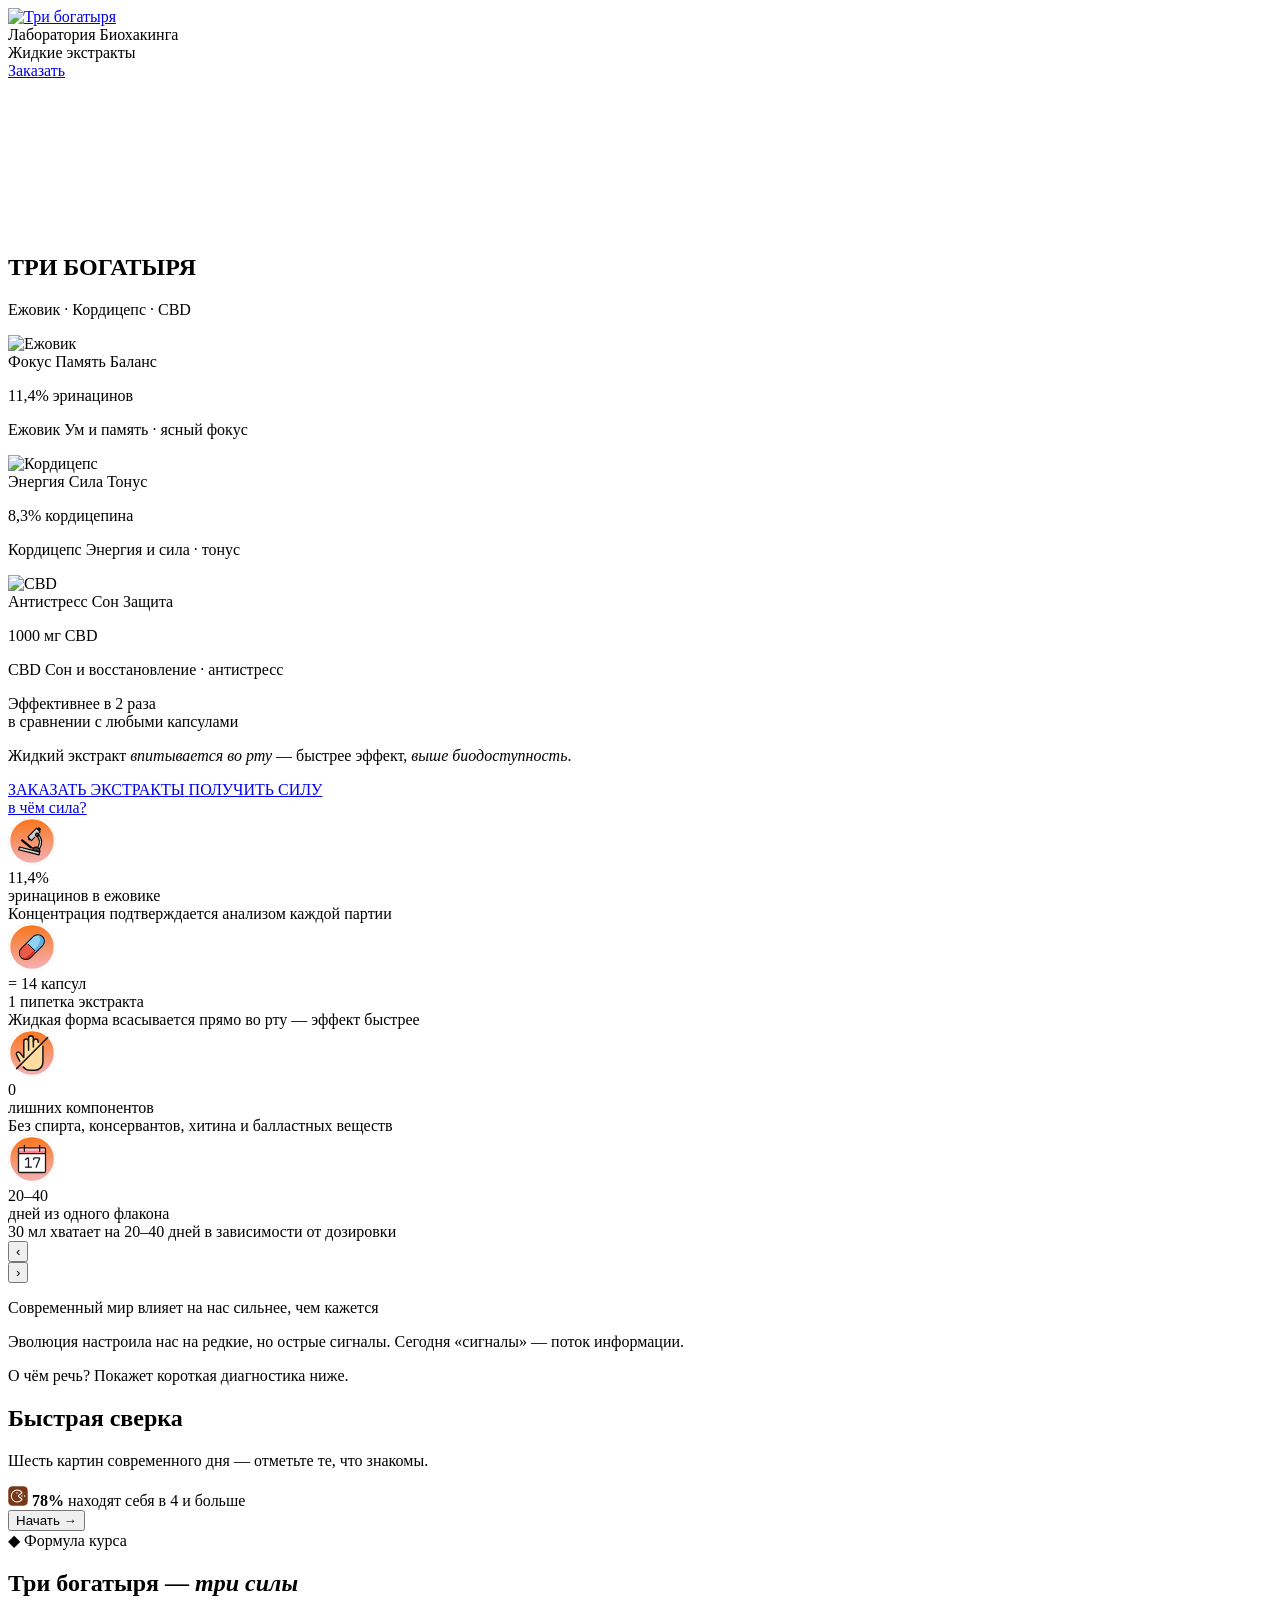
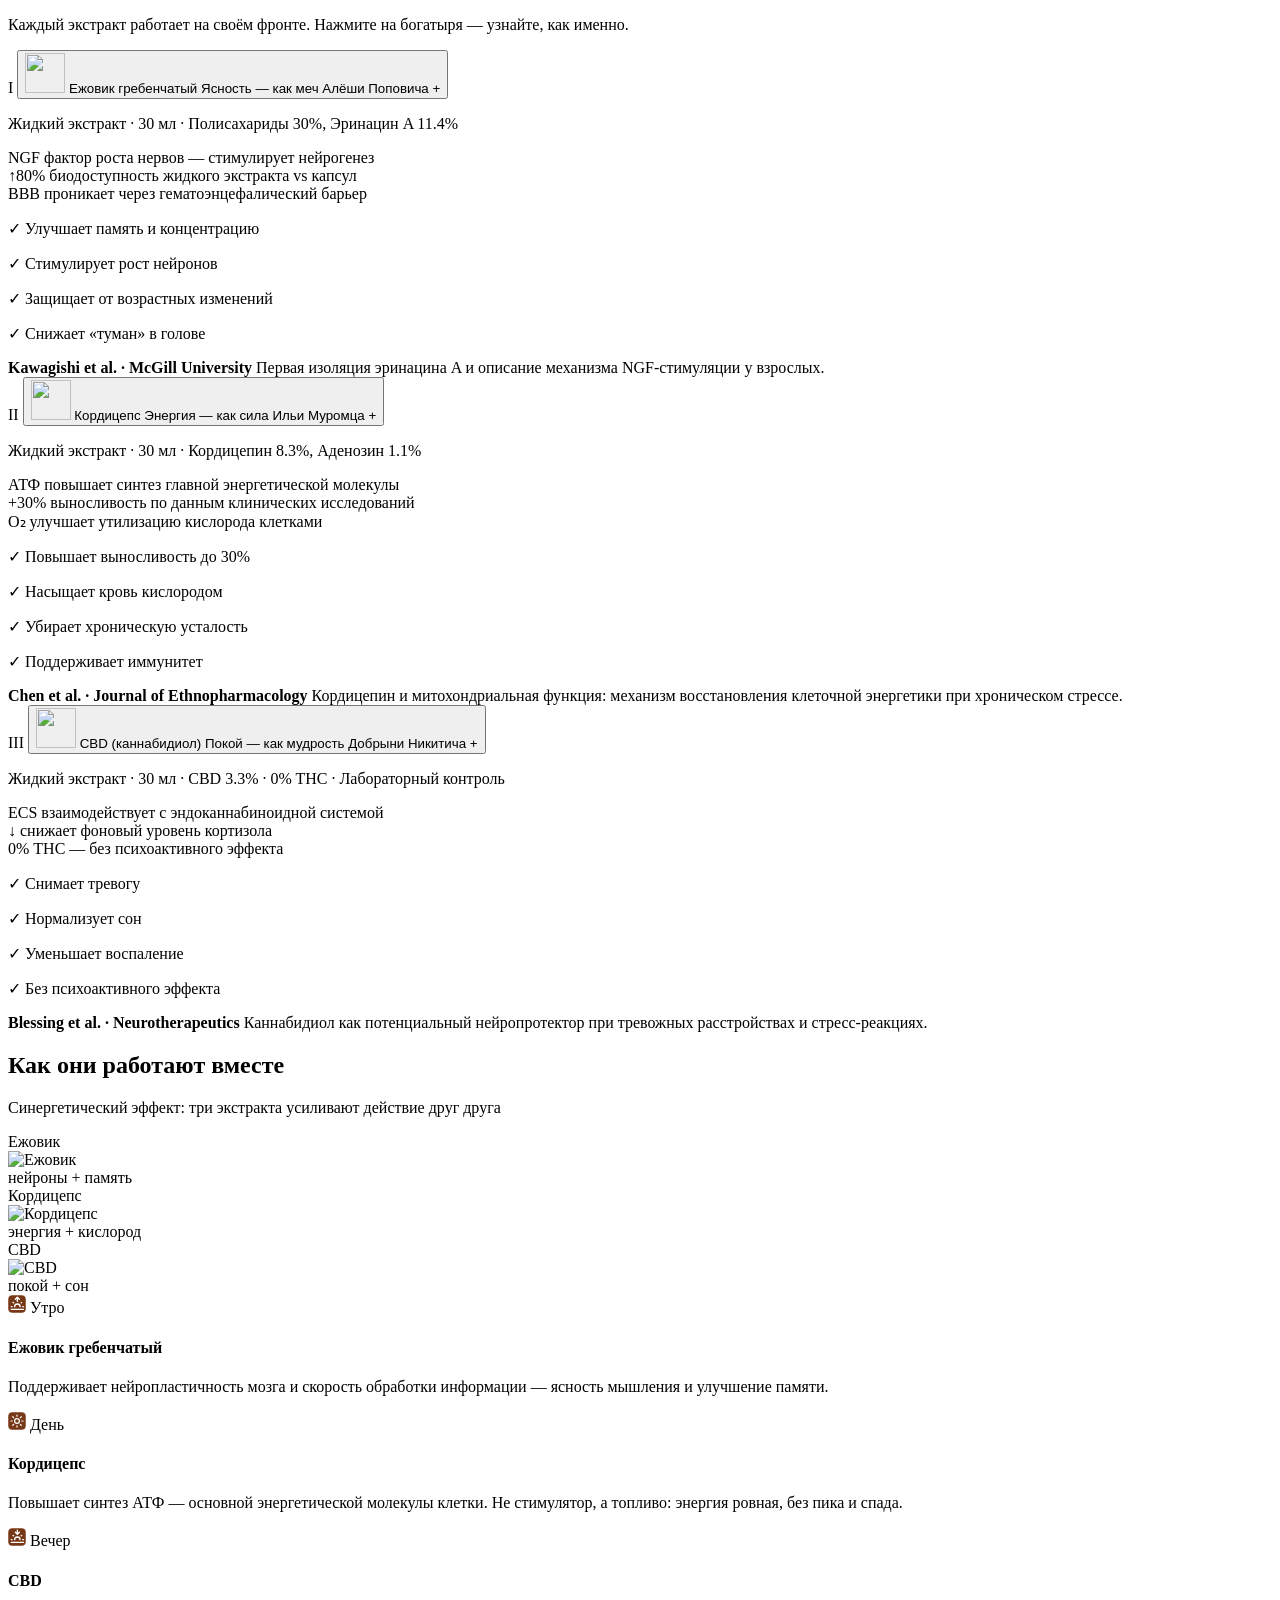
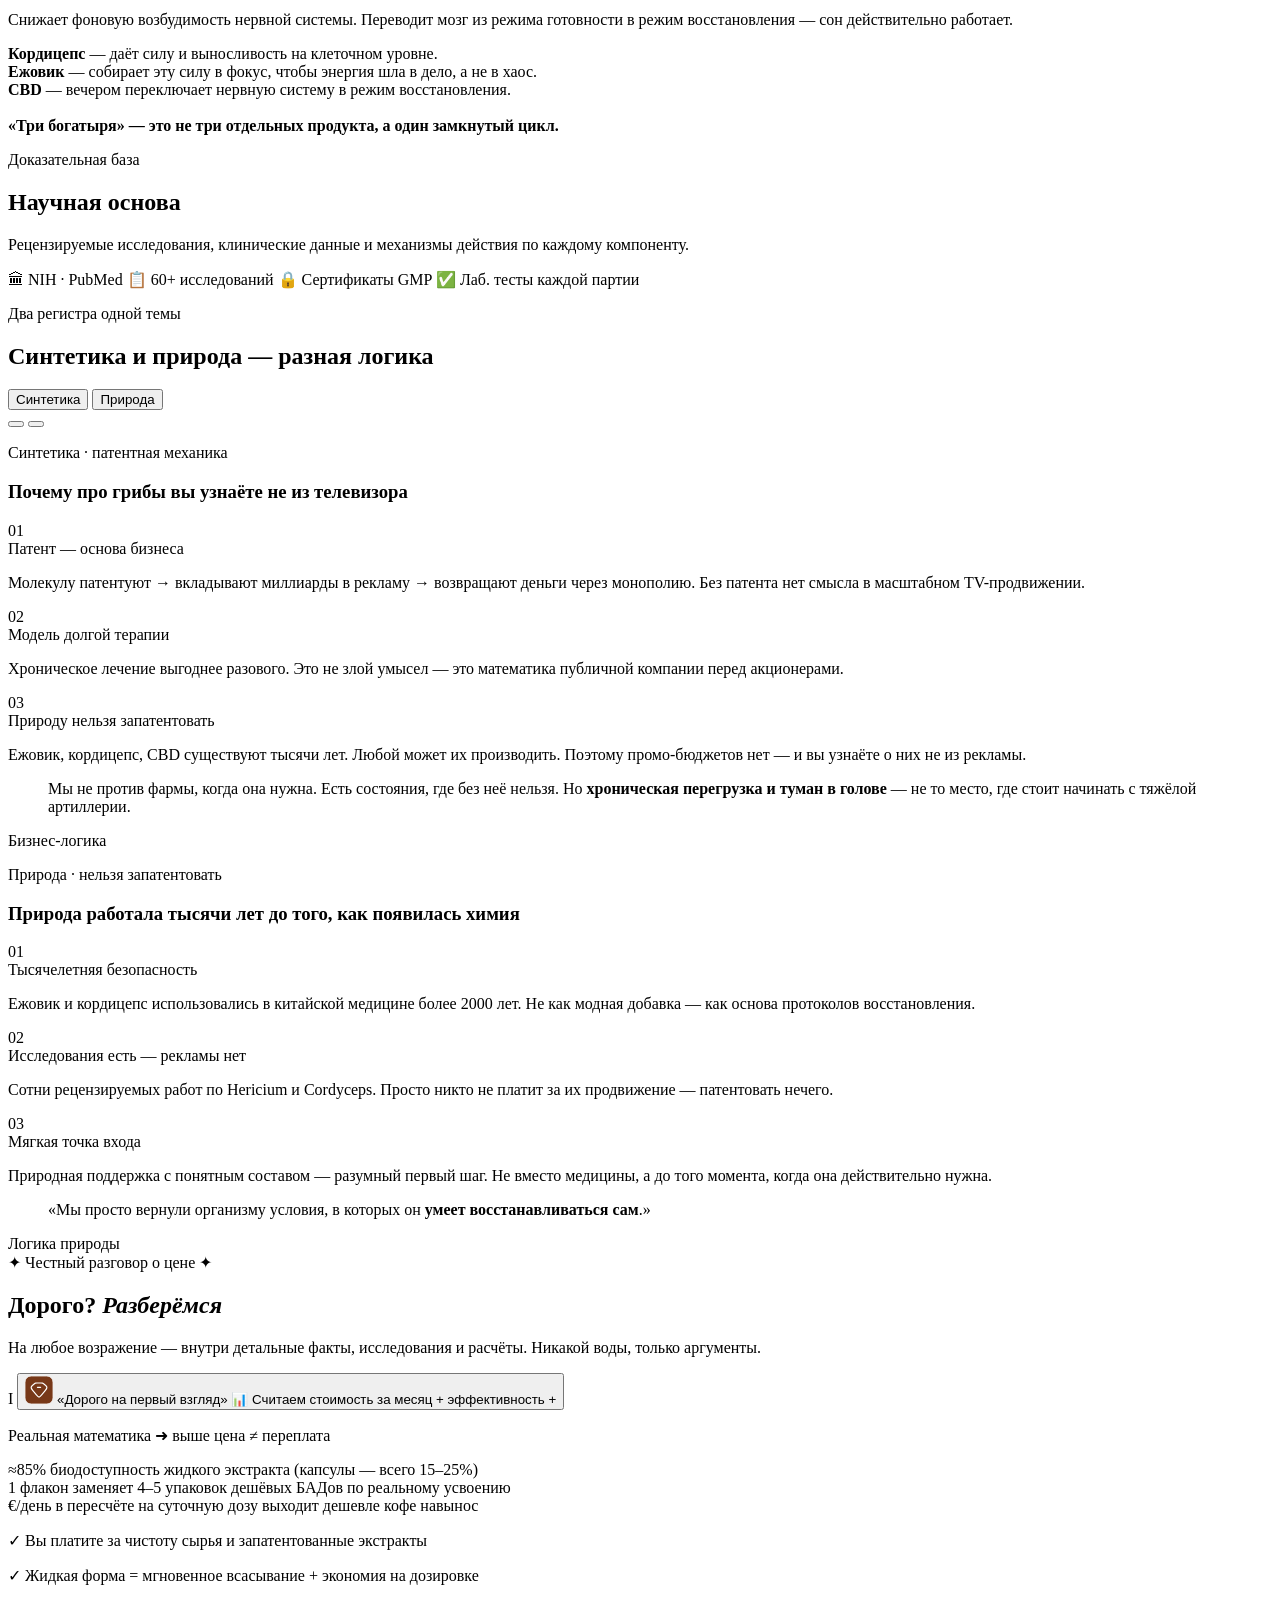
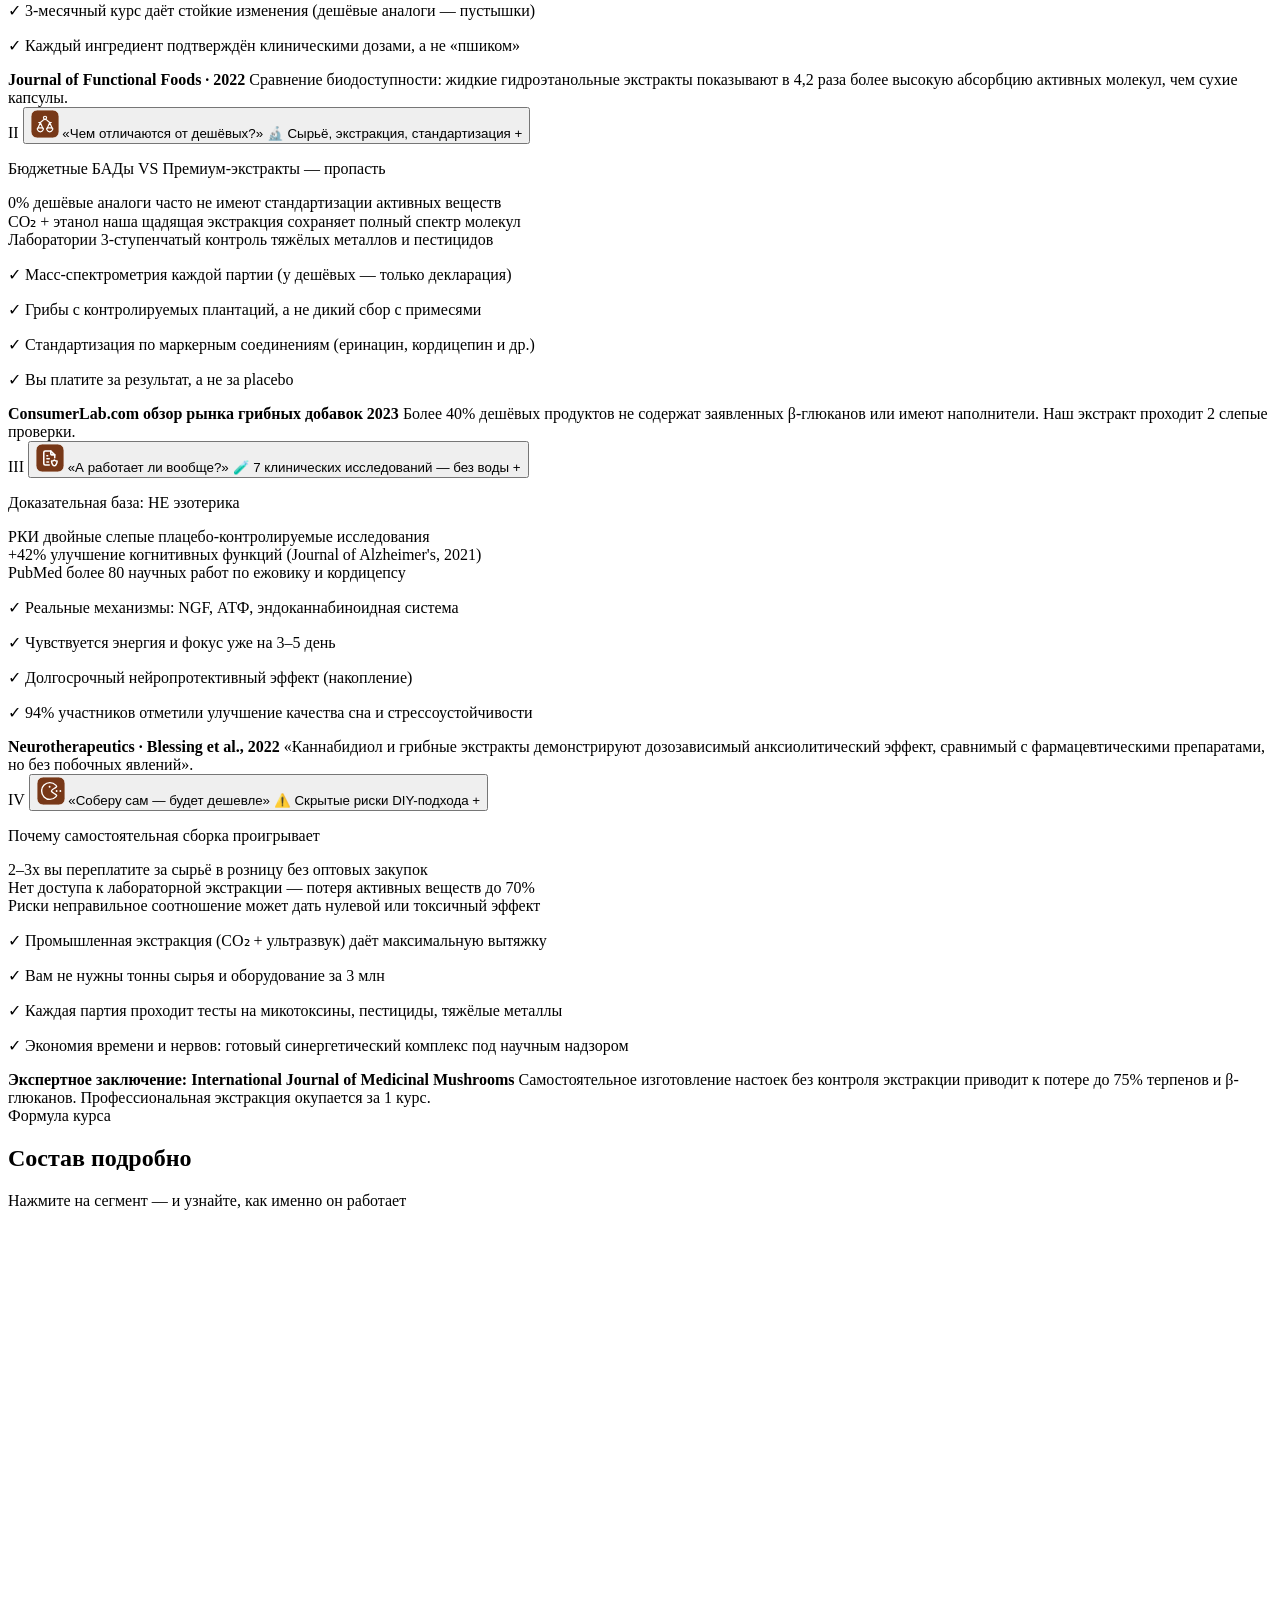
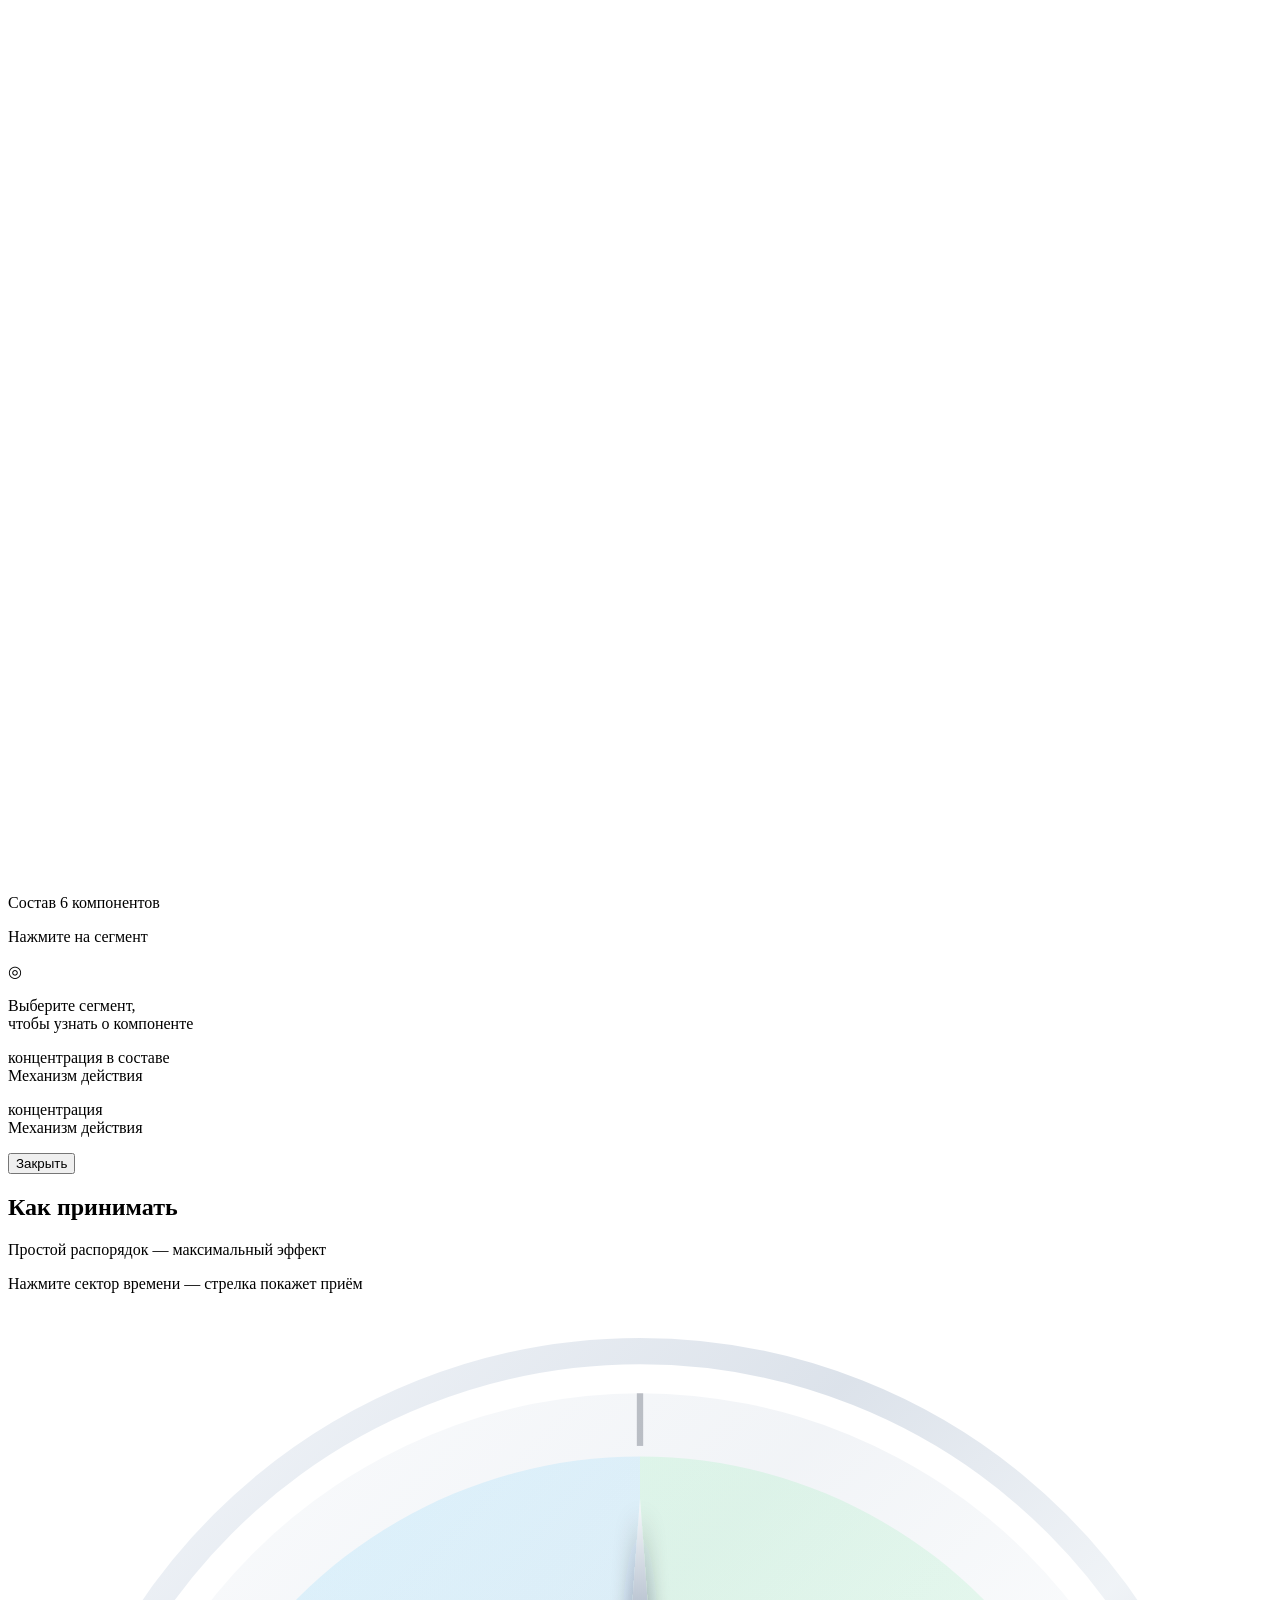
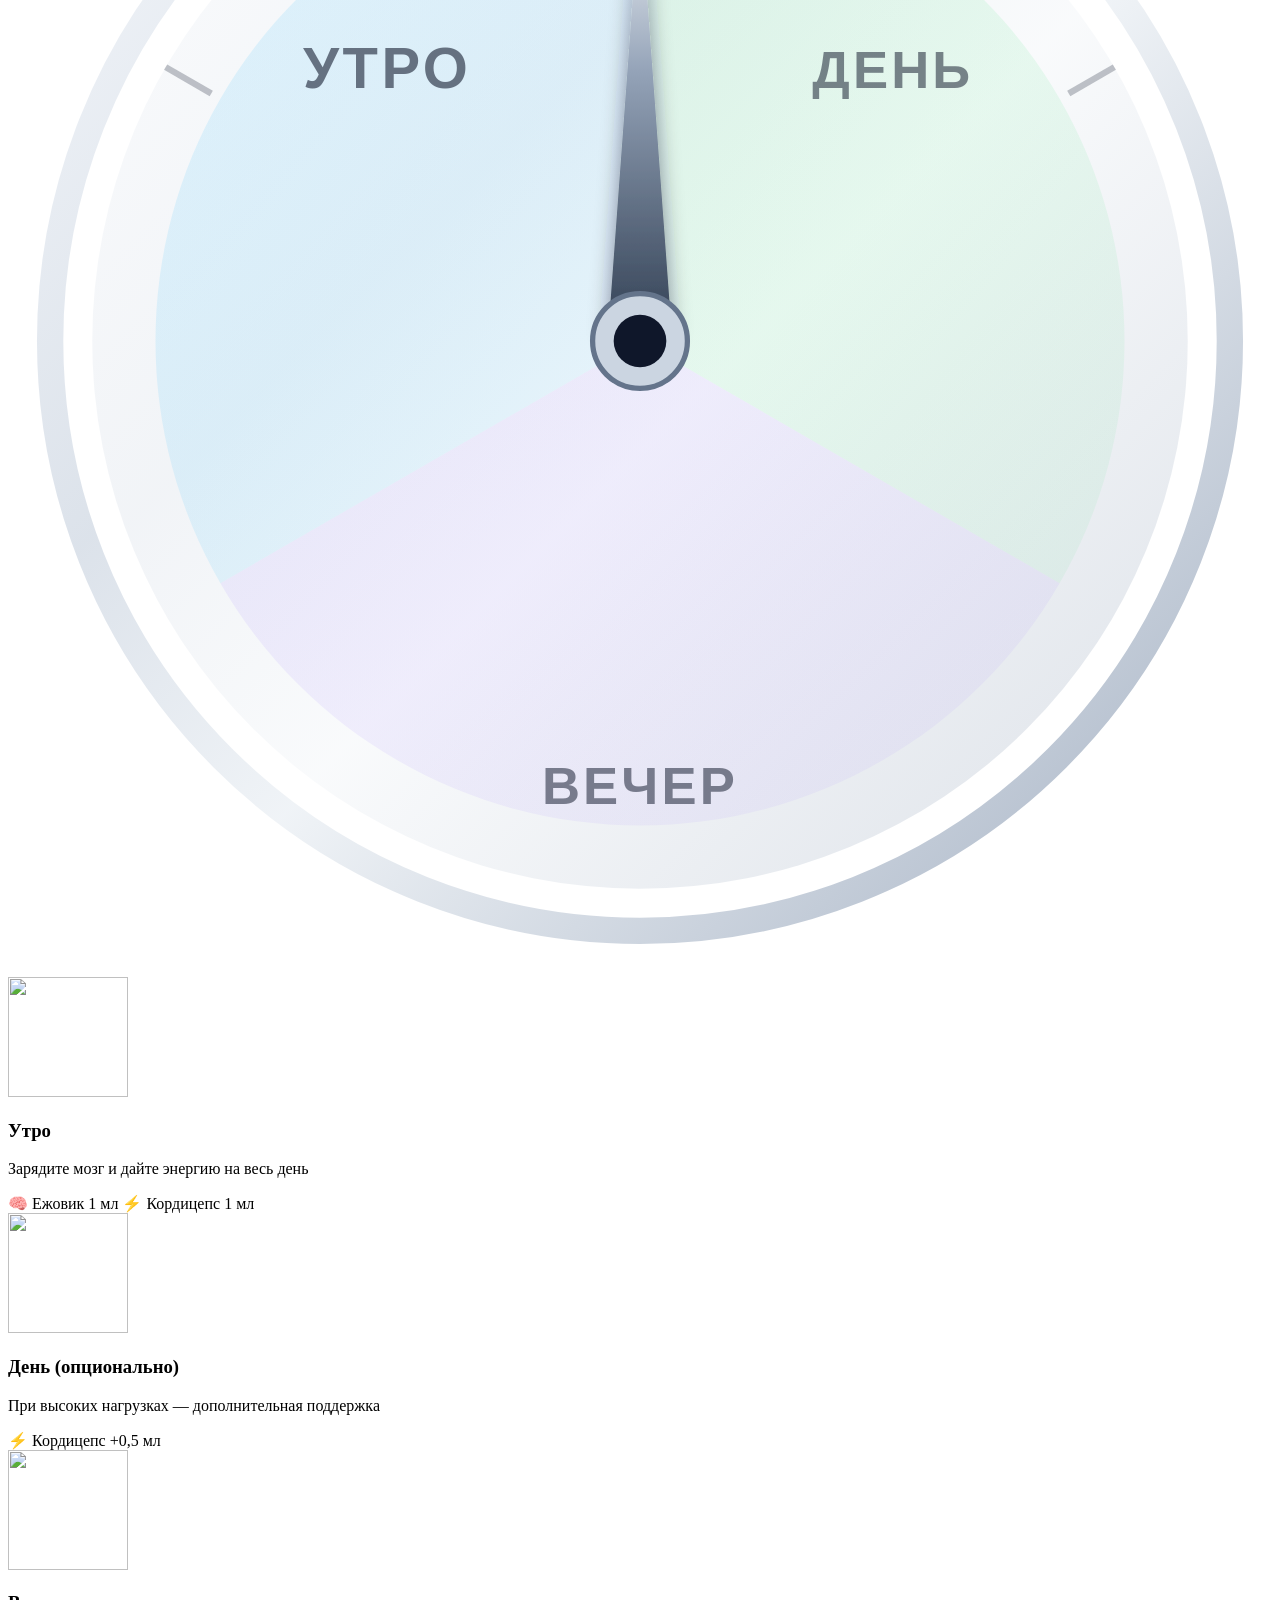
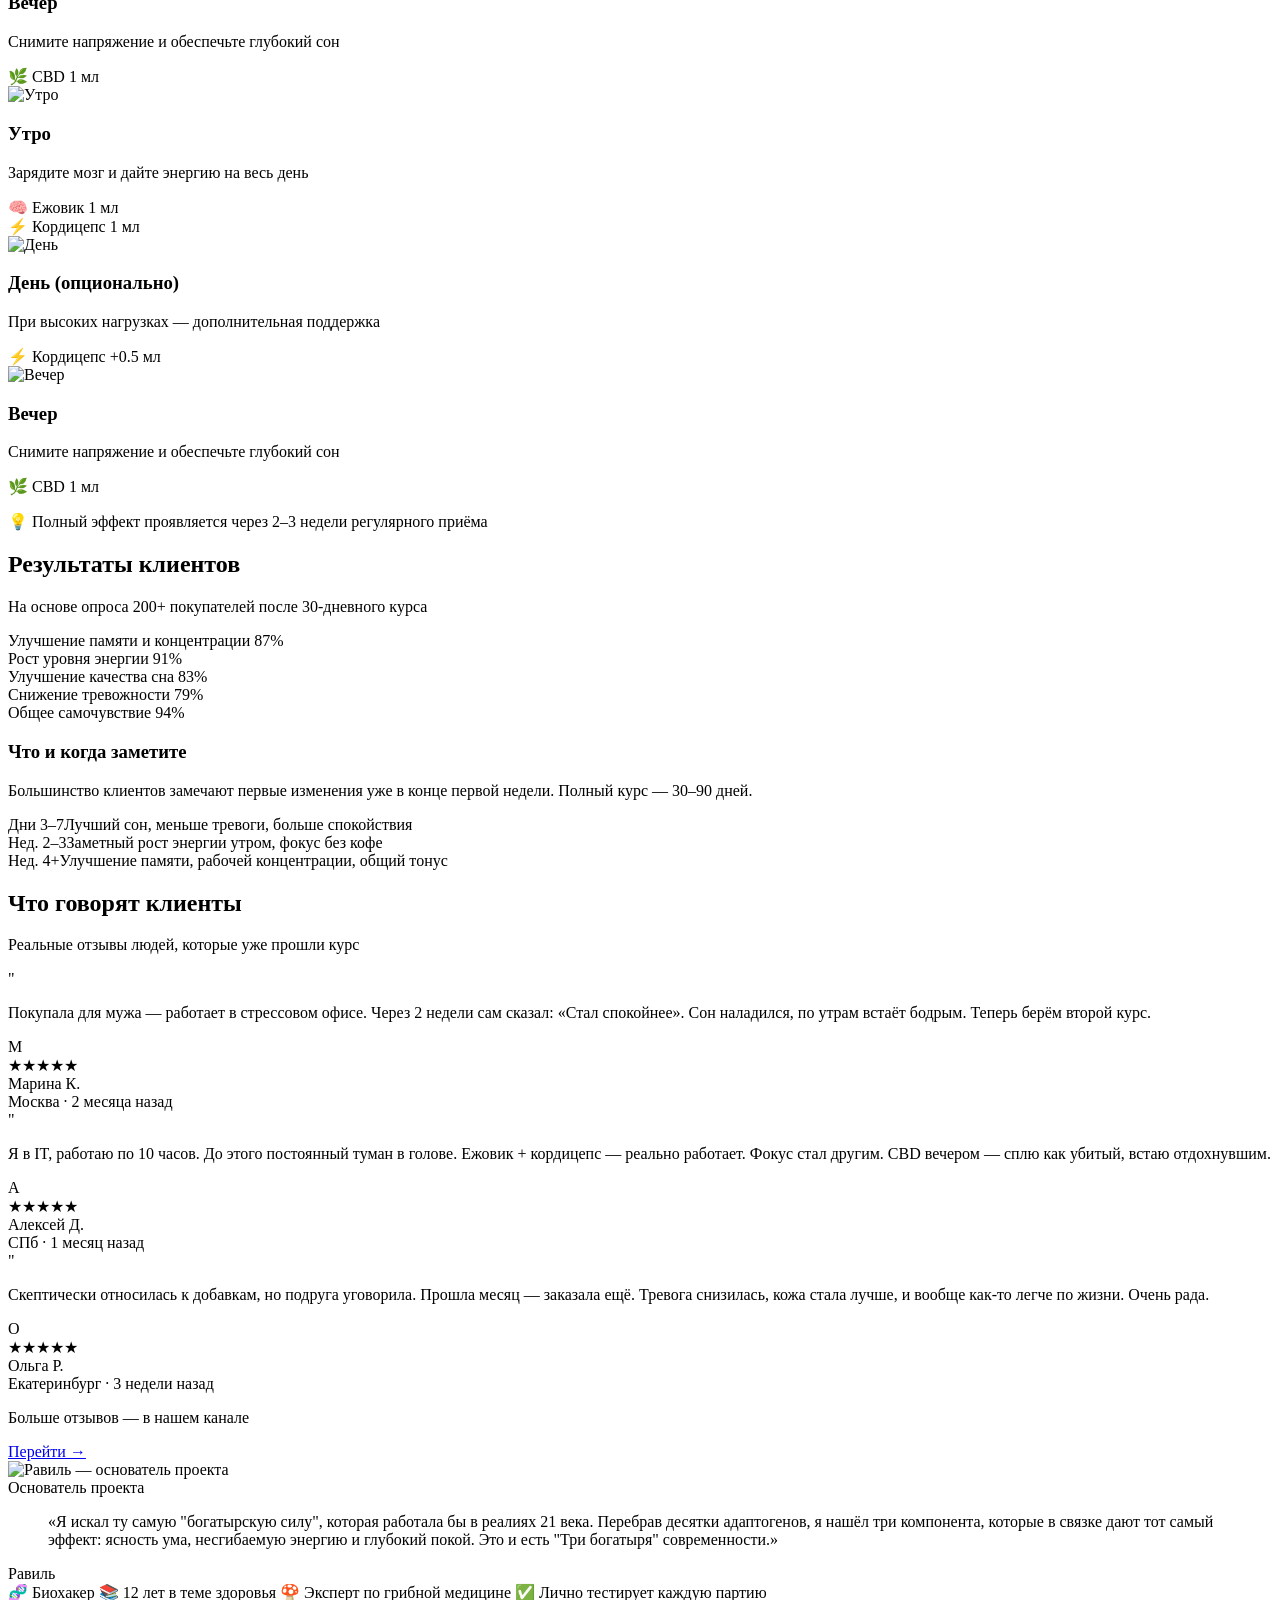
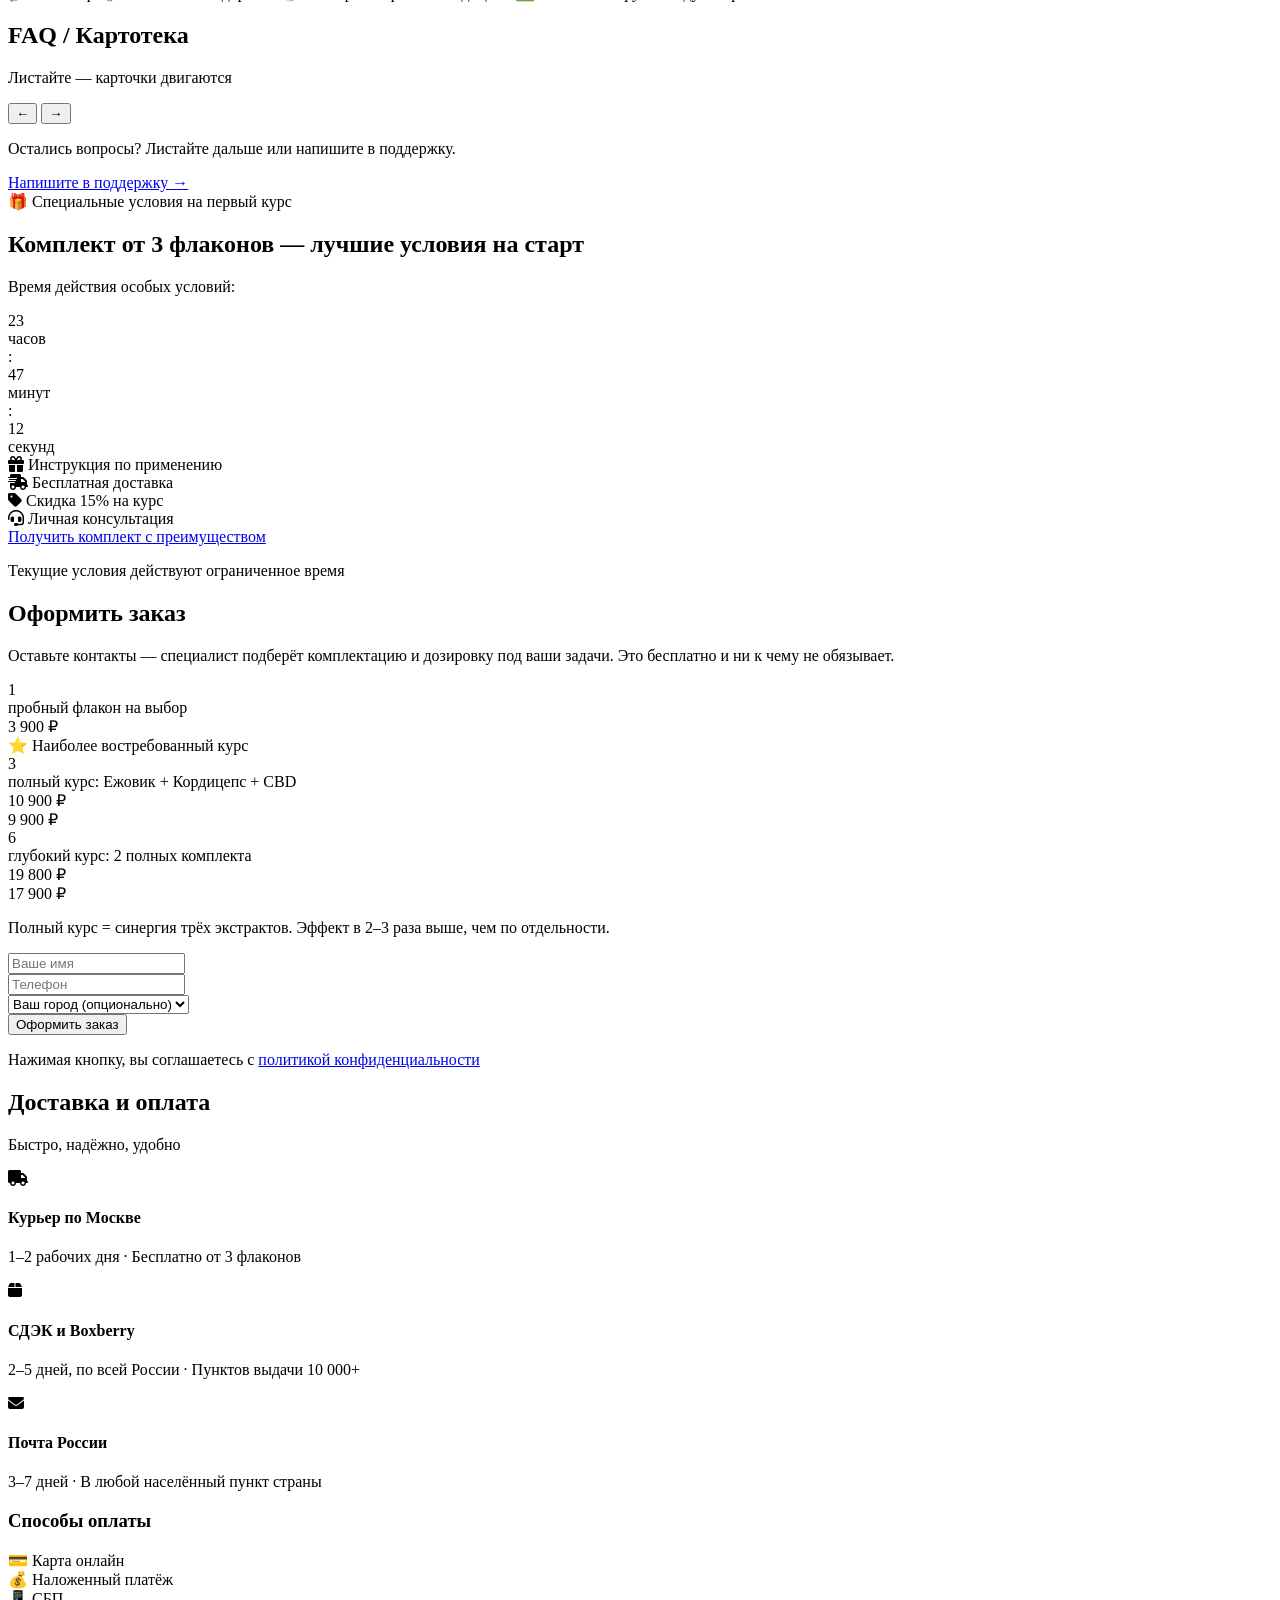
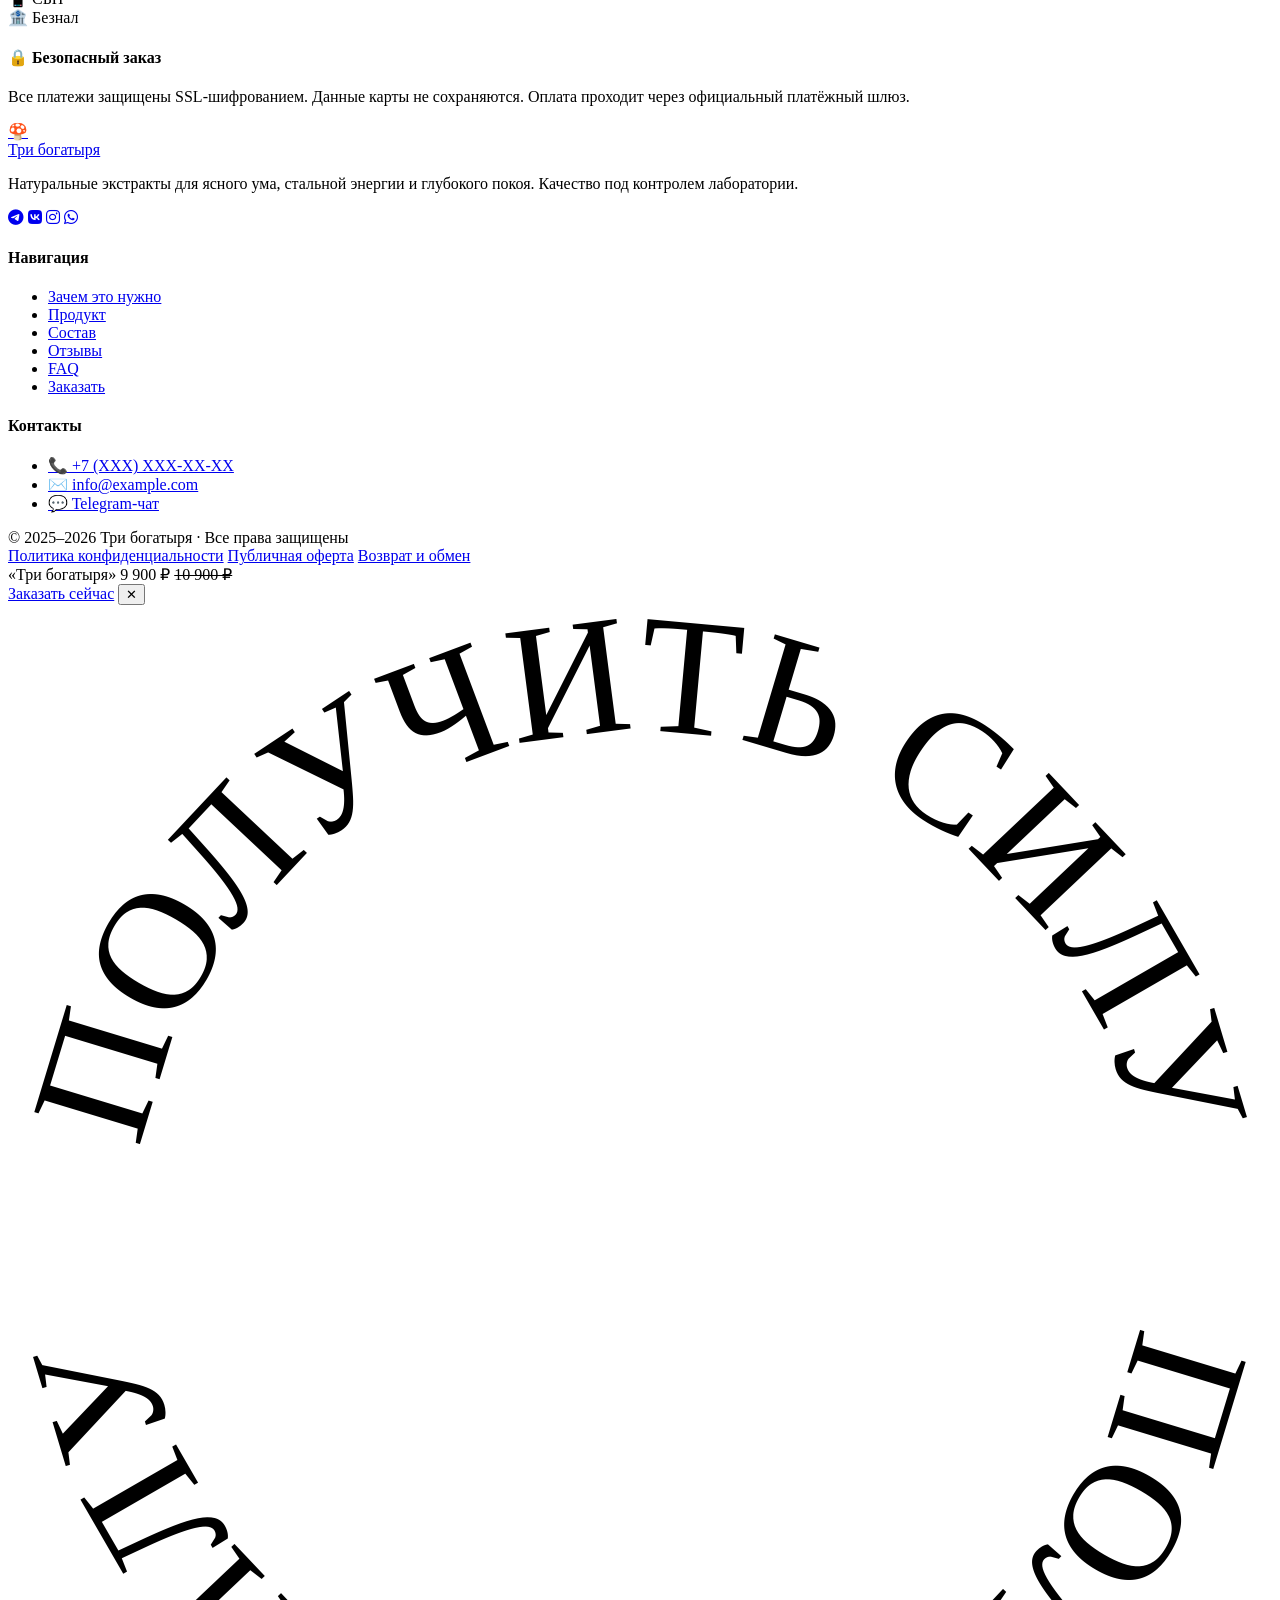
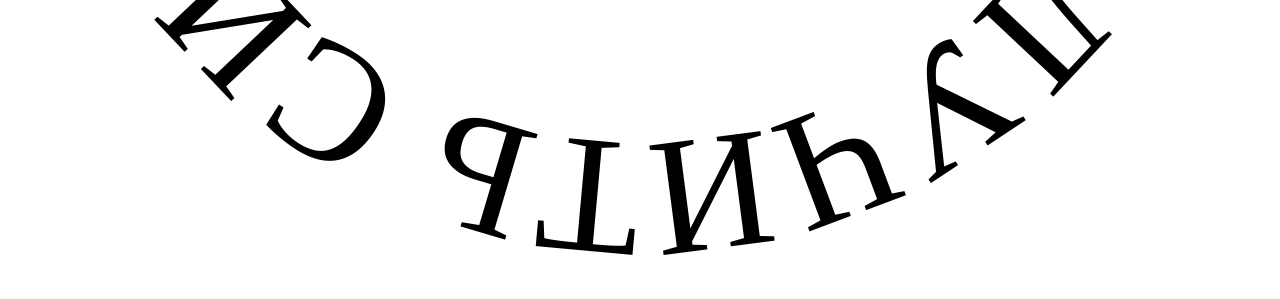
==== commit b684dc3b: "Update index.html" ====
--- a/index.html
+++ b/index.html
@@ -7,12 +7,11 @@
 <link rel="preconnect" href="https://fonts.googleapis.com">
 <link rel="preconnect" href="https://fonts.gstatic.com" crossorigin>
 <link href="https://fonts.googleapis.com/css2?family=Space+Grotesk:wght@300;400;500;600;700&family=Rajdhani:wght@500;600;700&family=JetBrains+Mono:wght@400;500&family=Inter:wght@300;400;500;600;700&display=swap" rel="stylesheet">
-<link rel="stylesheet" href="https://cdnjs.cloudflare.com/ajax/libs/font-awesome/6.5.0/css/all.min.css">-
+<link rel="stylesheet" href="https://cdnjs.cloudflare.com/ajax/libs/font-awesome/6.5.0/css/all.min.css">
 <!-- Скрываем секции и анимируемые элементы ДО первого paint, чтобы не было белого флеша -->
 <script>document.documentElement.classList.add('js-loading')</script>
-  <script type="module" crossorigin src="/3bgtdev/assets/index-N0NL-QMf.js"></script>
-  <link rel="stylesheet" crossorigin href="/3bgtdev/assets/index-DeyvHz_I.css">
+  <script type="module" crossorigin src="/3bgtdev/assets/index-C_Ed8HQ3.js"></script>
+  <link rel="stylesheet" crossorigin href="/3bgtdev/assets/index-CoEhDVGj.css">
 </head>
 <body>
 
@@ -37,186 +36,192 @@
   </div>
 </header>
 
-
-<section class="hero" id="hero" data-blob-preset="hero">
-  <div class="island-shell island-shell--hero">
-  <div class="hero-video-wrap">
-    <video class="hero-video-bg" autoplay muted loop playsinline>
-      <source src="/3bgtdev/assets/motion2-YjaDe90o.mp4" type="video/mp4">
-    </video>
-    <div class="hero-overlay">
-      <div class="container">
-        <div class="hero-content">
-
-          <div class="hero-top">
-          <h1 class="hero-title" data-text="ТРИ БОГАТЫРЯ">ТРИ <span data-text="БОГАТЫРЯ">БОГАТЫРЯ</span></h1>
-          <p class="hero-subtitle-line">Ежовик · Кордицепс · CBD</p>
-          </div>
-
-          <div class="hero-products">
-            <div class="hero-bottles-row">
-            <div class="product-item" tabindex="0" data-cursor-magnetic>
-              <div class="product-bottle">
-                <img src="/3bgtdev/assets/eznew-v9GShGF4.png" alt="Ежовик" class="product-photo">
-              </div>
-              <div class="bottle-info">
-                <div class="bottle-sub-stack">
-                  <p class="bottle-sub bottle-sub--base">11,4% эринацинов</p>
-                  <p class="bottle-sub bottle-sub--hover" aria-hidden="true">
-                    <span class="bottle-sub-name">Ежовик</span>
-                    <span class="bottle-sub-purpose">Ум и память · ясный фокус</span>
-                  </p>
-                </div>
-              </div>
-              <div class="bottle-radar" aria-hidden="true">
-                <span class="bottle-tag bottle-tag--top bottle-tag--lifted">Фокус</span>
-                <span class="bottle-tag bottle-tag--left">Память</span>
-                <span class="bottle-tag bottle-tag--right">Баланс</span>
-              </div>
-            </div>
-            <div class="product-item" tabindex="0" data-cursor-magnetic>
-              <div class="product-bottle">
-                <img src="/3bgtdev/assets/kordnew-D8mXrYrJ.png" alt="Кордицепс" class="product-photo">
-              </div>
-              <div class="bottle-info">
-                <div class="bottle-sub-stack">
-                  <p class="bottle-sub bottle-sub--base">8,3% кордицепина</p>
-                  <p class="bottle-sub bottle-sub--hover" aria-hidden="true">
-                    <span class="bottle-sub-name">Кордицепс</span>
-                    <span class="bottle-sub-purpose">Энергия и сила · тонус</span>
-                  </p>
-                </div>
-              </div>
-              <div class="bottle-radar" aria-hidden="true">
-                <span class="bottle-tag bottle-tag--top bottle-tag--lifted">Энергия</span>
-                <span class="bottle-tag bottle-tag--left">Сила</span>
-                <span class="bottle-tag bottle-tag--right">Тонус</span>
-              </div>
-            </div>
-            <div class="product-item" tabindex="0" data-cursor-magnetic>
-              <div class="product-bottle">
-                <img src="/3bgtdev/assets/cbdW-BXvLzd94.png" alt="CBD" class="product-photo">
-              </div>
-              <div class="bottle-info">
-                <div class="bottle-sub-stack">
-                  <p class="bottle-sub bottle-sub--base">1000 мг CBD</p>
-                  <p class="bottle-sub bottle-sub--hover" aria-hidden="true">
-                    <span class="bottle-sub-name">CBD</span>
-                    <span class="bottle-sub-purpose">Сон и восстановление · антистресс</span>
-                  </p>
-                </div>
-              </div>
-              <div class="bottle-radar" aria-hidden="true">
-                <span class="bottle-tag bottle-tag--top">Антистресс</span>
-                <span class="bottle-tag bottle-tag--left bottle-tag--sleep">Сон</span>
-                <span class="bottle-tag bottle-tag--right">Защита</span>
-              </div>
-            </div>
-            </div>
-
-            <div class="hero-flip-wrap">
-              <div class="hero-flip-inner">
-                <div class="hero-flip-front">
-                  <p class="hero-flip-front-text">Эффективнее <span class="hero-flip-mark">в 2 раза</span><br>в сравнении с любыми капсулами</p>
-                </div>
-                <div class="hero-flip-back">
-                  <p>Жидкий экстракт <em class="hero-flip-mark">впитывается во рту</em> — быстрее эффект, <em class="hero-flip-mark">выше биодоступность</em>.</p>
-                </div>
-              </div>
-            </div>
-          </div>
-
-          <div class="hero-bottom">
-            <div class="hero-actions">
-              <div class="hero-cta-flip-wrap" data-cursor-magnetic>
-                <a href="#order" class="btn pulse hero-cta-flip" aria-label="Заказать экстракты — получить силу">
-                  <span class="hero-cta-flip-inner">
-                    <span class="hero-cta-flip-face hero-cta-flip-front">ЗАКАЗАТЬ ЭКСТРАКТЫ</span>
-                    <span class="hero-cta-flip-face hero-cta-flip-back">ПОЛУЧИТЬ СИЛУ</span>
-                  </span>
-                </a>
-              </div>
-              <a href="#solution" class="hero-link-cta">в чём сила?</a>
-            </div>
-          </div>
-
-        </div>
-      </div>
-    </div>
-  </div>
-  </div>
-</section>
-
-
-<section class="proof-strip" id="proof" data-blob-preset="proof" data-blob-shape="proof">
-  <div class="container">
-    <div class="proof-deck-wrap" data-anim="fade-up">
-      <div         class="proof-deck"
-        data-proof-deck
-        data-proof-scroll-next="#context"
-        data-proof-scroll-prev="#hero"
-      >
-        <div class="proof-deck-viewport">
-          <div class="proof-deck-track">
-            <div class="proof-deck-slide" data-slide-idx="0">
-              <div class="proof-item">
-                <div class="proof-icon-wrap" aria-hidden="true">
-                  <div class="proof-icon"><img src="data:image/svg+xml,%3csvg%20xmlns='http://www.w3.org/2000/svg'%20xmlns:xlink='http://www.w3.org/1999/xlink'%20width='512'%20height='512'%20viewBox='0%200%20512%20512'%3e%3cdefs%3e%3clinearGradient%20id='bg-grad'%20x1='46.512176312793756%25'%20y1='0.12179748700878434%25'%20x2='53.487823687206244%25'%20y2='99.87820251299121%25'%3e%3cstop%20offset='0%25'%20stop-color='%23F97316'/%3e%3cstop%20offset='100%25'%20stop-color='%23f4b3ba'/%3e%3c/linearGradient%3e%3cclipPath%20id='canvas-clip'%3e%3crect%20width='512'%20height='512'%20rx='256'%20ry='256'/%3e%3c/clipPath%3e%3c/defs%3e%3crect%20width='512'%20height='512'%20rx='256'%20ry='256'%20fill='url(%23bg-grad)'%20stroke='%23FFFFFF'%20stroke-width='48'%20clip-path='url(%23canvas-clip)'/%3e%3cg%20clip-path='url(%23canvas-clip)'%3e%3cg%20transform='rotate(14,%20256,%20256)'%3e%3cg%20transform='translate(39%2019)%20scale(6.041666666666667%206.041666666666667)%20translate(0%200)'%3e%3cpath%20fill='%23d0cfce'%20d='M34.876%2039.625a1%201%200%200%201-.518-.144l-7.7-4.66a1%201%200%200%201-.34-1.369l11.117-18.585a1%201%200%200%201%201.376-.342l7.7%204.66a1%201%200%200%201%20.338%201.373S40.003%2031.925%2039.722%2032.4l-3.986%206.735a1%201%200%200%201-.86.49'/%3e%3cpath%20fill='%233f3f3f'%20d='m42.244%2013.68l3.422%202.071l-2.044%203.401l-3.423-2.071z'/%3e%3cpath%20fill='%23d0cfce'%20d='M16.976%2054.983h37v5h-37zm34.857-4.073c-.162%200-.32-.04-.463-.114l-3.595-1.879a1%201%200%200%201-.487-1.197l.245-.75c3.007-9.194-1.977-14.56-5.215-16.941a1%201%200%200%201-.236-1.364l2.203-3.271a1%201%200%200%201%201.424-.244c4.59%203.407%2011.67%2011.014%207.527%2023.685l-.453%201.385c-.135.41-.518.689-.95.69'/%3e%3ccircle%20cx='42.138'%20cy='26.325'%20r='3'%20fill='%233f3f3f'/%3e%3cpath%20fill='%233f3f3f'%20d='M53.209%2054.483c-.282-2.516-1.865-5.812-6.318-5.81c-4.45.003-8.058%201.86-8.06%206.31z'/%3e%3cg%20fill='none'%20stroke='%23000'%20stroke-linecap='round'%20stroke-linejoin='round'%20stroke-width='2'%3e%3cpath%20d='M32.265%2037.58a1.894%201.894%200%200%201-2.433.282a2%202%200%200%201-.879-2.294m9.909-3.677l-3.986%206.734l-7.7-4.659L38.293%2015.38l7.7%204.659l-.879%201.453M17.707%2043.068l.818-1.825l19.16%208.59l-.818%201.824zm-.731%2011.915h37v5h-37zM40.55%2016.475l1.69-2.793l3.422%202.071l-1.69%202.793zm.632%2034.325a7.081%207.081%200%200%201%2012.794%204.183m-16.715-4.184h3.921'/%3e%3cpath%20d='m48.238%2048.03l.245-.75c3.204-9.796-2.122-15.52-5.572-18.057'/%3e%3cpath%20d='M45.114%2025.952c4.302%203.194%2011.134%2010.453%207.172%2022.572l-.454%201.385'/%3e%3ccircle%20cx='42.138'%20cy='26.325'%20r='3'/%3e%3c/g%3e%3c/g%3e%3c/g%3e%3c/g%3e%3c/svg%3e" alt="" width="48" height="48"></div>
-                </div>
-                <div class="proof-text-glass">
-                  <div class="proof-num">11,4%</div>
-                  <div class="proof-label">эринацинов в ежовике</div>
-                  <div class="proof-sub">Концентрация подтверждается анализом каждой партии</div>
-                </div>
-              </div>
-            </div>
-            <div class="proof-deck-slide" data-slide-idx="1">
-              <div class="proof-item">
-                <div class="proof-icon-wrap" aria-hidden="true">
-                  <div class="proof-icon"><img src="data:image/svg+xml,%3csvg%20xmlns='http://www.w3.org/2000/svg'%20xmlns:xlink='http://www.w3.org/1999/xlink'%20width='512'%20height='512'%20viewBox='0%200%20512%20512'%3e%3cdefs%3e%3clinearGradient%20id='bg-grad'%20x1='46.512176312793756%25'%20y1='0.12179748700878434%25'%20x2='53.487823687206244%25'%20y2='99.87820251299121%25'%3e%3cstop%20offset='0%25'%20stop-color='%23F97316'/%3e%3cstop%20offset='100%25'%20stop-color='%23f4b3ba'/%3e%3c/linearGradient%3e%3cclipPath%20id='canvas-clip'%3e%3crect%20width='512'%20height='512'%20rx='256'%20ry='256'/%3e%3c/clipPath%3e%3c/defs%3e%3crect%20width='512'%20height='512'%20rx='256'%20ry='256'%20fill='url(%23bg-grad)'%20stroke='%23FFFFFF'%20stroke-width='48'%20clip-path='url(%23canvas-clip)'/%3e%3cg%20clip-path='url(%23canvas-clip)'%3e%3cg%20transform='rotate(0,%20256,%20256)'%3e%3cg%20transform='translate(64%2064)%20scale(5.333333333333333%205.333333333333333)%20translate(0%200)'%3e%3cpath%20fill='%23d22f27'%20d='M44.33%2044.71L32.52%2056.52c-4.53%204.54-11.85%204.7-16.58.49c8.96.08%208.4.65%2024.87-15.82z'/%3e%3cpath%20fill='%23ea5a47'%20d='M40.81%2041.19C24.34%2057.66%2024.9%2057.09%2015.94%2057.01a12.06%2012.06%200%200%201-4.05-9.04c0-3.1%201.18-6.2%203.53-8.55l11.81-11.81z'/%3e%3cpath%20fill='%2392d3f5'%20d='M56.85%2015.1a13%2013%200%200%200-9.26-3.83c-3.51%200-6.8%201.36-9.26%203.83L25.81%2027.61l18.52%2018.52l12.51-12.52c2.47-2.46%203.83-5.75%203.83-9.26c0-3.5-1.36-6.79-3.82-9.25m-.71%2017.8L44.33%2044.71l-3.52-3.52l1.31-1.31c15.72-15.72%208.77-25.05%206.21-27.59c2.85.18%205.65%201.35%207.81%203.51a12.06%2012.06%200%200%201%203.53%208.55c0%203.1-1.18%206.2-3.53%208.55'/%3e%3cpath%20fill='%2392d3f5'%20d='M57.55%2014.39c-2.65-2.66-6.19-4.12-9.96-4.12c-3.78%200-7.32%201.46-9.97%204.12L24.4%2027.61l1.41%201.42l17.1%2017.1l1.42%201.41l13.22-13.22c2.66-2.66%204.12-6.2%204.12-9.97s-1.46-7.31-4.12-9.96M44.33%2044.71l-3.52-3.52l-13.58-13.58L39.04%2015.8a12.06%2012.06%200%200%201%208.55-3.53c.25%200%20.49.01.74.02c2.85.18%205.65%201.35%207.81%203.51a12.06%2012.06%200%200%201%203.53%208.55c0%203.1-1.18%206.2-3.53%208.55z'/%3e%3cpath%20fill='%2361b2e4'%20d='M59.67%2024.35c0%203.1-1.18%206.2-3.53%208.55L44.33%2044.71l-3.52-3.52l1.31-1.31c15.72-15.72%208.77-25.05%206.21-27.59c2.85.18%205.65%201.35%207.81%203.51a12.06%2012.06%200%200%201%203.53%208.55'/%3e%3cpath%20fill='none'%20d='m27.228%2027.613l-.57-.579'/%3e%3cpath%20fill='%2361b2e4'%20d='m44.017%2037.92l4.106%204.107l-4.641%204.641l-4.107-4.106z'/%3e%3cpath%20d='M47.588%2012.274c3.1%200%206.2%201.176%208.552%203.528c4.703%204.703%204.703%2012.4%200%2017.104l-23.62%2023.62a12.06%2012.06%200%200%201-8.552%203.527c-3.1%200-6.2-1.176-8.552-3.528c-4.703-4.703-4.703-12.4%200-17.104l23.62-23.62a12.06%2012.06%200%200%201%208.552-3.527m0-2c-3.774%200-7.314%201.461-9.966%204.114l-23.62%2023.62c-5.495%205.494-5.495%2014.436%200%2019.931c2.653%202.653%206.192%204.114%209.966%204.114s7.314-1.461%209.966-4.114l23.62-23.62c5.495-5.494%205.495-14.436%200-19.931c-2.653-2.653-6.192-4.114-9.966-4.114'/%3e%3cpath%20fill='none'%20stroke='%23000'%20stroke-linecap='round'%20stroke-miterlimit='10'%20stroke-width='2'%20d='m28.563%2030.406l12.859%2012.86'/%3e%3c/g%3e%3c/g%3e%3c/g%3e%3c/svg%3e" alt="" width="48" height="48"></div>
-                </div>
-                <div class="proof-text-glass">
-                  <div class="proof-num">= 14 капсул</div>
-                  <div class="proof-label">1 пипетка экстракта</div>
-                  <div class="proof-sub">Жидкая форма всасывается прямо во рту — эффект быстрее</div>
-                </div>
-              </div>
-            </div>
-            <div class="proof-deck-slide" data-slide-idx="2">
-              <div class="proof-item">
-                <div class="proof-icon-wrap" aria-hidden="true">
-                  <div class="proof-icon"><img src="data:image/svg+xml,%3csvg%20xmlns='http://www.w3.org/2000/svg'%20xmlns:xlink='http://www.w3.org/1999/xlink'%20width='512'%20height='512'%20viewBox='0%200%20512%20512'%3e%3cdefs%3e%3clinearGradient%20id='bg-grad'%20x1='46.512176312793756%25'%20y1='0.12179748700878434%25'%20x2='53.487823687206244%25'%20y2='99.87820251299121%25'%3e%3cstop%20offset='0%25'%20stop-color='%23F97316'/%3e%3cstop%20offset='100%25'%20stop-color='%23f4b3ba'/%3e%3c/linearGradient%3e%3cclipPath%20id='canvas-clip'%3e%3crect%20width='512'%20height='512'%20rx='256'%20ry='256'/%3e%3c/clipPath%3e%3c/defs%3e%3crect%20width='512'%20height='512'%20rx='256'%20ry='256'%20fill='url(%23bg-grad)'%20stroke='%23FFFFFF'%20stroke-width='48'%20clip-path='url(%23canvas-clip)'/%3e%3cg%20clip-path='url(%23canvas-clip)'%3e%3cg%20transform='rotate(0,%20256,%20256)'%3e%3cg%20transform='translate(57%2057)%20scale(16.625%2016.625)%20translate(0%200)'%3e%3cg%20fill='none'%3e%3cpath%20fill='%23ffdda1'%20d='M15.905%205.093v-.512a1.535%201.535%200%201%200-3.07%200V2.535a1.535%201.535%200%201%200-3.07%200V4.58a1.535%201.535%200%201%200-3.069%200v10.233l-2.718-3.172a1.228%201.228%200%200%200-1.803%201.637s.867%201.81%201.944%203.837l2.242%203.849a5.13%205.13%200%200%200%204.083%202.03h3.412a5.116%205.116%200%200%200%205.116-5.115V7.647z'/%3e%3cpath%20stroke='%23191919'%20stroke-linecap='round'%20stroke-linejoin='round'%20d='M4.119%2017.116a116%20116%200%200%201-1.944-3.837a1.228%201.228%200%200%201%201.802-1.637l2.718%203.172V4.581a1.535%201.535%200%200%201%203.07%200m9.209%203.07v10.233A5.116%205.116%200%200%201%2013.858%2023h-3.412a5.13%205.13%200%200%201-4.082-2.031M9.766%2010.21V2.534a1.535%201.535%200%200%201%203.07%200v5.628'/%3e%3cpath%20stroke='%23191919'%20stroke-linecap='round'%20stroke-linejoin='round'%20d='M12.835%204.581a1.535%201.535%200%201%201%203.07%200v.512m6.139-3.07L2.091%2021.977'/%3e%3c/g%3e%3c/g%3e%3c/g%3e%3c/g%3e%3c/svg%3e" alt="" width="48" height="48"></div>
-                </div>
-                <div class="proof-text-glass">
-                  <div class="proof-num">0</div>
-                  <div class="proof-label">лишних компонентов</div>
-                  <div class="proof-sub">Без спирта, консервантов, хитина и балластных веществ</div>
-                </div>
-              </div>
-            </div>
-            <div class="proof-deck-slide" data-slide-idx="3">
-              <div class="proof-item">
-                <div class="proof-icon-wrap" aria-hidden="true">
-                  <div class="proof-icon"><img src="data:image/svg+xml,%3csvg%20xmlns='http://www.w3.org/2000/svg'%20xmlns:xlink='http://www.w3.org/1999/xlink'%20width='512'%20height='512'%20viewBox='0%200%20512%20512'%3e%3cdefs%3e%3clinearGradient%20id='bg-grad'%20x1='46.512176312793756%25'%20y1='0.12179748700878434%25'%20x2='53.487823687206244%25'%20y2='99.87820251299121%25'%3e%3cstop%20offset='0%25'%20stop-color='%23F97316'/%3e%3cstop%20offset='100%25'%20stop-color='%23f4b3ba'/%3e%3c/linearGradient%3e%3cclipPath%20id='canvas-clip'%3e%3crect%20width='512'%20height='512'%20rx='256'%20ry='256'/%3e%3c/clipPath%3e%3c/defs%3e%3crect%20width='512'%20height='512'%20rx='256'%20ry='256'%20fill='url(%23bg-grad)'%20stroke='%23FFFFFF'%20stroke-width='48'%20clip-path='url(%23canvas-clip)'/%3e%3cg%20clip-path='url(%23canvas-clip)'%3e%3cg%20transform='rotate(0,%20256,%20256)'%3e%3cg%20transform='translate(92%2092)%20scale(13.666666666666666%2013.666666666666666)%20translate(0%200)'%3e%3cg%20fill='none'%3e%3cpath%20fill='%23ff808c'%20d='M1.459%207.875V4.208a.917.917%200%200%201%20.916-.916h19.25a.916.916%200%200%201%20.917.916v3.667z'/%3e%3cpath%20fill='%23ffbfc5'%20d='M1.459%205.583V4.208a.917.917%200%200%201%20.916-.916h19.25a.916.916%200%200%201%20.917.916v1.375z'/%3e%3cpath%20fill='%23fff'%20d='M1.459%207.875h21.083v13.75a.917.917%200%200%201-.917.917H2.375a.917.917%200%200%201-.916-.917z'/%3e%3cpath%20stroke='%23191919'%20stroke-linecap='round'%20stroke-linejoin='round'%20d='M21.625%203.293H2.375a.917.917%200%200%200-.916.916v17.417c0%20.506.41.917.916.917h19.25c.506%200%20.917-.41.917-.917V4.209a.917.917%200%200%200-.917-.916M6.042%201.46v4.583M17.959%201.46v4.583m-16.5%201.833h21.083M6.959%2018.418h4.583'/%3e%3cpath%20stroke='%23191919'%20stroke-linecap='round'%20stroke-linejoin='round'%20d='M9.25%2018.417v-6.875a.458.458%200%200%200-.744-.359l-1.548%201.239m8.25%205.995l2.687-6.65a.43.43%200%200%200-.005-.46a.5.5%200%200%200-.425-.224h-3.632a.46.46%200%200%200-.458.459v.916'/%3e%3c/g%3e%3c/g%3e%3c/g%3e%3c/g%3e%3c/svg%3e" alt="" width="48" height="48"></div>
-                </div>
-                <div class="proof-text-glass">
-                  <div class="proof-num">20–40</div>
-                  <div class="proof-label">дней из одного флакона</div>
-                  <div class="proof-sub">30 мл хватает на 20–40 дней в зависимости от дозировки</div>
-                </div>
-              </div>
-            </div>
-          </div>
-          <div class="proof-deck-controls">
-            <button type="button" class="proof-deck-btn proof-deck-btn--prev" aria-label="Предыдущий пункт">‹</button>
-            <div class="proof-deck-dots" aria-hidden="true"></div>
-            <button type="button" class="proof-deck-btn proof-deck-btn--next" aria-label="Следующий пункт">›</button>
-          </div>
-        </div>
-      </div>
-    </div>
-  </div>
-</section>
+
+<section class="hero" id="hero" data-blob-preset="hero">
+  <div class="island-shell island-shell--hero">
+  <div class="hero-video-wrap">
+    <video class="hero-video-bg" autoplay muted loop playsinline>
+      <source src="/3bgtdev/assets/motion2-YjaDe90o.mp4" type="video/mp4">
+    </video>
+    <div class="hero-overlay">
+      <div class="container">
+        <div class="hero-content">
+
+          <div class="hero-top">
+          <h1 class="hero-title" data-text="ТРИ БОГАТЫРЯ">ТРИ <span data-text="БОГАТЫРЯ">БОГАТЫРЯ</span></h1>
+          <p class="hero-subtitle-line">Ежовик · Кордицепс · CBD</p>
+          </div>
+
+          <div class="hero-products">
+            <div class="hero-bottles-row">
+            <div class="product-item" tabindex="0">
+              <div class="product-magnetic" data-cursor-magnetic>
+                <div class="product-bottle">
+                  <img src="/3bgtdev/assets/eznew-v9GShGF4.png" alt="Ежовик" class="product-photo">
+                </div>
+                <div class="bottle-radar" aria-hidden="true">
+                  <span class="bottle-tag bottle-tag--top bottle-tag--lifted">Фокус</span>
+                  <span class="bottle-tag bottle-tag--left">Память</span>
+                  <span class="bottle-tag bottle-tag--right">Баланс</span>
+                </div>
+              </div>
+              <div class="bottle-info">
+                <div class="bottle-sub-stack">
+                  <p class="bottle-sub bottle-sub--base">11,4% эринацинов</p>
+                  <p class="bottle-sub bottle-sub--hover" aria-hidden="true">
+                    <span class="bottle-sub-name">Ежовик</span>
+                    <span class="bottle-sub-purpose">Ум и память · ясный фокус</span>
+                  </p>
+                </div>
+              </div>
+            </div>
+            <div class="product-item" tabindex="0">
+              <div class="product-magnetic" data-cursor-magnetic>
+                <div class="product-bottle">
+                  <img src="/3bgtdev/assets/kordnew-D8mXrYrJ.png" alt="Кордицепс" class="product-photo">
+                </div>
+                <div class="bottle-radar" aria-hidden="true">
+                  <span class="bottle-tag bottle-tag--top bottle-tag--lifted">Энергия</span>
+                  <span class="bottle-tag bottle-tag--left">Сила</span>
+                  <span class="bottle-tag bottle-tag--right">Тонус</span>
+                </div>
+              </div>
+              <div class="bottle-info">
+                <div class="bottle-sub-stack">
+                  <p class="bottle-sub bottle-sub--base">8,3% кордицепина</p>
+                  <p class="bottle-sub bottle-sub--hover" aria-hidden="true">
+                    <span class="bottle-sub-name">Кордицепс</span>
+                    <span class="bottle-sub-purpose">Энергия и сила · тонус</span>
+                  </p>
+                </div>
+              </div>
+            </div>
+            <div class="product-item" tabindex="0">
+              <div class="product-magnetic" data-cursor-magnetic>
+                <div class="product-bottle">
+                  <img src="/3bgtdev/assets/cbdW-BXvLzd94.png" alt="CBD" class="product-photo">
+                </div>
+                <div class="bottle-radar" aria-hidden="true">
+                  <span class="bottle-tag bottle-tag--top">Антистресс</span>
+                  <span class="bottle-tag bottle-tag--left bottle-tag--sleep">Сон</span>
+                  <span class="bottle-tag bottle-tag--right">Защита</span>
+                </div>
+              </div>
+              <div class="bottle-info">
+                <div class="bottle-sub-stack">
+                  <p class="bottle-sub bottle-sub--base">1000 мг CBD</p>
+                  <p class="bottle-sub bottle-sub--hover" aria-hidden="true">
+                    <span class="bottle-sub-name">CBD</span>
+                    <span class="bottle-sub-purpose">Сон и восстановление · антистресс</span>
+                  </p>
+                </div>
+              </div>
+            </div>
+            </div>
+
+            <div class="hero-flip-wrap">
+              <div class="hero-flip-inner">
+                <div class="hero-flip-front">
+                  <p class="hero-flip-front-text">Эффективнее <span class="hero-flip-mark">в 2 раза</span><br>в сравнении с любыми капсулами</p>
+                </div>
+                <div class="hero-flip-back">
+                  <p>Жидкий экстракт <em class="hero-flip-mark">впитывается во рту</em> — быстрее эффект, <em class="hero-flip-mark">выше биодоступность</em>.</p>
+                </div>
+              </div>
+            </div>
+          </div>
+
+          <div class="hero-bottom">
+            <div class="hero-actions">
+              <div class="hero-cta-flip-wrap" data-cursor-magnetic>
+                <a href="#order" class="btn pulse hero-cta-flip" aria-label="Заказать экстракты — получить силу">
+                  <span class="hero-cta-flip-inner">
+                    <span class="hero-cta-flip-face hero-cta-flip-front">ЗАКАЗАТЬ ЭКСТРАКТЫ</span>
+                    <span class="hero-cta-flip-face hero-cta-flip-back">ПОЛУЧИТЬ СИЛУ</span>
+                  </span>
+                </a>
+              </div>
+              <a href="#solution" class="hero-link-cta">в чём сила?</a>
+            </div>
+          </div>
+
+        </div>
+      </div>
+    </div>
+  </div>
+  </div>
+</section>
+
+
+<section class="proof-strip" id="proof" data-blob-preset="proof" data-blob-shape="proof">
+  <div class="container">
+    <div class="proof-deck-wrap" data-anim="fade-up">
+      <div         class="proof-deck"
+        data-proof-deck
+        data-proof-scroll-next="#context"
+        data-proof-scroll-prev="#hero"
+      >
+        <div class="proof-deck-viewport">
+          <div class="proof-deck-track">
+            <div class="proof-deck-slide" data-slide-idx="0">
+              <div class="proof-item">
+                <div class="proof-icon-wrap" aria-hidden="true">
+                  <div class="proof-icon"><img src="data:image/svg+xml,%3csvg%20xmlns='http://www.w3.org/2000/svg'%20xmlns:xlink='http://www.w3.org/1999/xlink'%20width='512'%20height='512'%20viewBox='0%200%20512%20512'%3e%3cdefs%3e%3clinearGradient%20id='bg-grad'%20x1='46.512176312793756%25'%20y1='0.12179748700878434%25'%20x2='53.487823687206244%25'%20y2='99.87820251299121%25'%3e%3cstop%20offset='0%25'%20stop-color='%23F97316'/%3e%3cstop%20offset='100%25'%20stop-color='%23f4b3ba'/%3e%3c/linearGradient%3e%3cclipPath%20id='canvas-clip'%3e%3crect%20width='512'%20height='512'%20rx='256'%20ry='256'/%3e%3c/clipPath%3e%3c/defs%3e%3crect%20width='512'%20height='512'%20rx='256'%20ry='256'%20fill='url(%23bg-grad)'%20stroke='%23FFFFFF'%20stroke-width='48'%20clip-path='url(%23canvas-clip)'/%3e%3cg%20clip-path='url(%23canvas-clip)'%3e%3cg%20transform='rotate(14,%20256,%20256)'%3e%3cg%20transform='translate(39%2019)%20scale(6.041666666666667%206.041666666666667)%20translate(0%200)'%3e%3cpath%20fill='%23d0cfce'%20d='M34.876%2039.625a1%201%200%200%201-.518-.144l-7.7-4.66a1%201%200%200%201-.34-1.369l11.117-18.585a1%201%200%200%201%201.376-.342l7.7%204.66a1%201%200%200%201%20.338%201.373S40.003%2031.925%2039.722%2032.4l-3.986%206.735a1%201%200%200%201-.86.49'/%3e%3cpath%20fill='%233f3f3f'%20d='m42.244%2013.68l3.422%202.071l-2.044%203.401l-3.423-2.071z'/%3e%3cpath%20fill='%23d0cfce'%20d='M16.976%2054.983h37v5h-37zm34.857-4.073c-.162%200-.32-.04-.463-.114l-3.595-1.879a1%201%200%200%201-.487-1.197l.245-.75c3.007-9.194-1.977-14.56-5.215-16.941a1%201%200%200%201-.236-1.364l2.203-3.271a1%201%200%200%201%201.424-.244c4.59%203.407%2011.67%2011.014%207.527%2023.685l-.453%201.385c-.135.41-.518.689-.95.69'/%3e%3ccircle%20cx='42.138'%20cy='26.325'%20r='3'%20fill='%233f3f3f'/%3e%3cpath%20fill='%233f3f3f'%20d='M53.209%2054.483c-.282-2.516-1.865-5.812-6.318-5.81c-4.45.003-8.058%201.86-8.06%206.31z'/%3e%3cg%20fill='none'%20stroke='%23000'%20stroke-linecap='round'%20stroke-linejoin='round'%20stroke-width='2'%3e%3cpath%20d='M32.265%2037.58a1.894%201.894%200%200%201-2.433.282a2%202%200%200%201-.879-2.294m9.909-3.677l-3.986%206.734l-7.7-4.659L38.293%2015.38l7.7%204.659l-.879%201.453M17.707%2043.068l.818-1.825l19.16%208.59l-.818%201.824zm-.731%2011.915h37v5h-37zM40.55%2016.475l1.69-2.793l3.422%202.071l-1.69%202.793zm.632%2034.325a7.081%207.081%200%200%201%2012.794%204.183m-16.715-4.184h3.921'/%3e%3cpath%20d='m48.238%2048.03l.245-.75c3.204-9.796-2.122-15.52-5.572-18.057'/%3e%3cpath%20d='M45.114%2025.952c4.302%203.194%2011.134%2010.453%207.172%2022.572l-.454%201.385'/%3e%3ccircle%20cx='42.138'%20cy='26.325'%20r='3'/%3e%3c/g%3e%3c/g%3e%3c/g%3e%3c/g%3e%3c/svg%3e" alt="" width="48" height="48"></div>
+                </div>
+                <div class="proof-text-glass">
+                  <div class="proof-num">11,4%</div>
+                  <div class="proof-label">эринацинов в ежовике</div>
+                  <div class="proof-sub">Концентрация подтверждается анализом каждой партии</div>
+                </div>
+              </div>
+            </div>
+            <div class="proof-deck-slide" data-slide-idx="1">
+              <div class="proof-item">
+                <div class="proof-icon-wrap" aria-hidden="true">
+                  <div class="proof-icon"><img src="data:image/svg+xml,%3csvg%20xmlns='http://www.w3.org/2000/svg'%20xmlns:xlink='http://www.w3.org/1999/xlink'%20width='512'%20height='512'%20viewBox='0%200%20512%20512'%3e%3cdefs%3e%3clinearGradient%20id='bg-grad'%20x1='46.512176312793756%25'%20y1='0.12179748700878434%25'%20x2='53.487823687206244%25'%20y2='99.87820251299121%25'%3e%3cstop%20offset='0%25'%20stop-color='%23F97316'/%3e%3cstop%20offset='100%25'%20stop-color='%23f4b3ba'/%3e%3c/linearGradient%3e%3cclipPath%20id='canvas-clip'%3e%3crect%20width='512'%20height='512'%20rx='256'%20ry='256'/%3e%3c/clipPath%3e%3c/defs%3e%3crect%20width='512'%20height='512'%20rx='256'%20ry='256'%20fill='url(%23bg-grad)'%20stroke='%23FFFFFF'%20stroke-width='48'%20clip-path='url(%23canvas-clip)'/%3e%3cg%20clip-path='url(%23canvas-clip)'%3e%3cg%20transform='rotate(0,%20256,%20256)'%3e%3cg%20transform='translate(64%2064)%20scale(5.333333333333333%205.333333333333333)%20translate(0%200)'%3e%3cpath%20fill='%23d22f27'%20d='M44.33%2044.71L32.52%2056.52c-4.53%204.54-11.85%204.7-16.58.49c8.96.08%208.4.65%2024.87-15.82z'/%3e%3cpath%20fill='%23ea5a47'%20d='M40.81%2041.19C24.34%2057.66%2024.9%2057.09%2015.94%2057.01a12.06%2012.06%200%200%201-4.05-9.04c0-3.1%201.18-6.2%203.53-8.55l11.81-11.81z'/%3e%3cpath%20fill='%2392d3f5'%20d='M56.85%2015.1a13%2013%200%200%200-9.26-3.83c-3.51%200-6.8%201.36-9.26%203.83L25.81%2027.61l18.52%2018.52l12.51-12.52c2.47-2.46%203.83-5.75%203.83-9.26c0-3.5-1.36-6.79-3.82-9.25m-.71%2017.8L44.33%2044.71l-3.52-3.52l1.31-1.31c15.72-15.72%208.77-25.05%206.21-27.59c2.85.18%205.65%201.35%207.81%203.51a12.06%2012.06%200%200%201%203.53%208.55c0%203.1-1.18%206.2-3.53%208.55'/%3e%3cpath%20fill='%2392d3f5'%20d='M57.55%2014.39c-2.65-2.66-6.19-4.12-9.96-4.12c-3.78%200-7.32%201.46-9.97%204.12L24.4%2027.61l1.41%201.42l17.1%2017.1l1.42%201.41l13.22-13.22c2.66-2.66%204.12-6.2%204.12-9.97s-1.46-7.31-4.12-9.96M44.33%2044.71l-3.52-3.52l-13.58-13.58L39.04%2015.8a12.06%2012.06%200%200%201%208.55-3.53c.25%200%20.49.01.74.02c2.85.18%205.65%201.35%207.81%203.51a12.06%2012.06%200%200%201%203.53%208.55c0%203.1-1.18%206.2-3.53%208.55z'/%3e%3cpath%20fill='%2361b2e4'%20d='M59.67%2024.35c0%203.1-1.18%206.2-3.53%208.55L44.33%2044.71l-3.52-3.52l1.31-1.31c15.72-15.72%208.77-25.05%206.21-27.59c2.85.18%205.65%201.35%207.81%203.51a12.06%2012.06%200%200%201%203.53%208.55'/%3e%3cpath%20fill='none'%20d='m27.228%2027.613l-.57-.579'/%3e%3cpath%20fill='%2361b2e4'%20d='m44.017%2037.92l4.106%204.107l-4.641%204.641l-4.107-4.106z'/%3e%3cpath%20d='M47.588%2012.274c3.1%200%206.2%201.176%208.552%203.528c4.703%204.703%204.703%2012.4%200%2017.104l-23.62%2023.62a12.06%2012.06%200%200%201-8.552%203.527c-3.1%200-6.2-1.176-8.552-3.528c-4.703-4.703-4.703-12.4%200-17.104l23.62-23.62a12.06%2012.06%200%200%201%208.552-3.527m0-2c-3.774%200-7.314%201.461-9.966%204.114l-23.62%2023.62c-5.495%205.494-5.495%2014.436%200%2019.931c2.653%202.653%206.192%204.114%209.966%204.114s7.314-1.461%209.966-4.114l23.62-23.62c5.495-5.494%205.495-14.436%200-19.931c-2.653-2.653-6.192-4.114-9.966-4.114'/%3e%3cpath%20fill='none'%20stroke='%23000'%20stroke-linecap='round'%20stroke-miterlimit='10'%20stroke-width='2'%20d='m28.563%2030.406l12.859%2012.86'/%3e%3c/g%3e%3c/g%3e%3c/g%3e%3c/svg%3e" alt="" width="48" height="48"></div>
+                </div>
+                <div class="proof-text-glass">
+                  <div class="proof-num">= 14 капсул</div>
+                  <div class="proof-label">1 пипетка экстракта</div>
+                  <div class="proof-sub">Жидкая форма всасывается прямо во рту — эффект быстрее</div>
+                </div>
+              </div>
+            </div>
+            <div class="proof-deck-slide" data-slide-idx="2">
+              <div class="proof-item">
+                <div class="proof-icon-wrap" aria-hidden="true">
+                  <div class="proof-icon"><img src="data:image/svg+xml,%3csvg%20xmlns='http://www.w3.org/2000/svg'%20xmlns:xlink='http://www.w3.org/1999/xlink'%20width='512'%20height='512'%20viewBox='0%200%20512%20512'%3e%3cdefs%3e%3clinearGradient%20id='bg-grad'%20x1='46.512176312793756%25'%20y1='0.12179748700878434%25'%20x2='53.487823687206244%25'%20y2='99.87820251299121%25'%3e%3cstop%20offset='0%25'%20stop-color='%23F97316'/%3e%3cstop%20offset='100%25'%20stop-color='%23f4b3ba'/%3e%3c/linearGradient%3e%3cclipPath%20id='canvas-clip'%3e%3crect%20width='512'%20height='512'%20rx='256'%20ry='256'/%3e%3c/clipPath%3e%3c/defs%3e%3crect%20width='512'%20height='512'%20rx='256'%20ry='256'%20fill='url(%23bg-grad)'%20stroke='%23FFFFFF'%20stroke-width='48'%20clip-path='url(%23canvas-clip)'/%3e%3cg%20clip-path='url(%23canvas-clip)'%3e%3cg%20transform='rotate(0,%20256,%20256)'%3e%3cg%20transform='translate(57%2057)%20scale(16.625%2016.625)%20translate(0%200)'%3e%3cg%20fill='none'%3e%3cpath%20fill='%23ffdda1'%20d='M15.905%205.093v-.512a1.535%201.535%200%201%200-3.07%200V2.535a1.535%201.535%200%201%200-3.07%200V4.58a1.535%201.535%200%201%200-3.069%200v10.233l-2.718-3.172a1.228%201.228%200%200%200-1.803%201.637s.867%201.81%201.944%203.837l2.242%203.849a5.13%205.13%200%200%200%204.083%202.03h3.412a5.116%205.116%200%200%200%205.116-5.115V7.647z'/%3e%3cpath%20stroke='%23191919'%20stroke-linecap='round'%20stroke-linejoin='round'%20d='M4.119%2017.116a116%20116%200%200%201-1.944-3.837a1.228%201.228%200%200%201%201.802-1.637l2.718%203.172V4.581a1.535%201.535%200%200%201%203.07%200m9.209%203.07v10.233A5.116%205.116%200%200%201%2013.858%2023h-3.412a5.13%205.13%200%200%201-4.082-2.031M9.766%2010.21V2.534a1.535%201.535%200%200%201%203.07%200v5.628'/%3e%3cpath%20stroke='%23191919'%20stroke-linecap='round'%20stroke-linejoin='round'%20d='M12.835%204.581a1.535%201.535%200%201%201%203.07%200v.512m6.139-3.07L2.091%2021.977'/%3e%3c/g%3e%3c/g%3e%3c/g%3e%3c/g%3e%3c/svg%3e" alt="" width="48" height="48"></div>
+                </div>
+                <div class="proof-text-glass">
+                  <div class="proof-num">0</div>
+                  <div class="proof-label">лишних компонентов</div>
+                  <div class="proof-sub">Без спирта, консервантов, хитина и балластных веществ</div>
+                </div>
+              </div>
+            </div>
+            <div class="proof-deck-slide" data-slide-idx="3">
+              <div class="proof-item">
+                <div class="proof-icon-wrap" aria-hidden="true">
+                  <div class="proof-icon"><img src="data:image/svg+xml,%3csvg%20xmlns='http://www.w3.org/2000/svg'%20xmlns:xlink='http://www.w3.org/1999/xlink'%20width='512'%20height='512'%20viewBox='0%200%20512%20512'%3e%3cdefs%3e%3clinearGradient%20id='bg-grad'%20x1='46.512176312793756%25'%20y1='0.12179748700878434%25'%20x2='53.487823687206244%25'%20y2='99.87820251299121%25'%3e%3cstop%20offset='0%25'%20stop-color='%23F97316'/%3e%3cstop%20offset='100%25'%20stop-color='%23f4b3ba'/%3e%3c/linearGradient%3e%3cclipPath%20id='canvas-clip'%3e%3crect%20width='512'%20height='512'%20rx='256'%20ry='256'/%3e%3c/clipPath%3e%3c/defs%3e%3crect%20width='512'%20height='512'%20rx='256'%20ry='256'%20fill='url(%23bg-grad)'%20stroke='%23FFFFFF'%20stroke-width='48'%20clip-path='url(%23canvas-clip)'/%3e%3cg%20clip-path='url(%23canvas-clip)'%3e%3cg%20transform='rotate(0,%20256,%20256)'%3e%3cg%20transform='translate(92%2092)%20scale(13.666666666666666%2013.666666666666666)%20translate(0%200)'%3e%3cg%20fill='none'%3e%3cpath%20fill='%23ff808c'%20d='M1.459%207.875V4.208a.917.917%200%200%201%20.916-.916h19.25a.916.916%200%200%201%20.917.916v3.667z'/%3e%3cpath%20fill='%23ffbfc5'%20d='M1.459%205.583V4.208a.917.917%200%200%201%20.916-.916h19.25a.916.916%200%200%201%20.917.916v1.375z'/%3e%3cpath%20fill='%23fff'%20d='M1.459%207.875h21.083v13.75a.917.917%200%200%201-.917.917H2.375a.917.917%200%200%201-.916-.917z'/%3e%3cpath%20stroke='%23191919'%20stroke-linecap='round'%20stroke-linejoin='round'%20d='M21.625%203.293H2.375a.917.917%200%200%200-.916.916v17.417c0%20.506.41.917.916.917h19.25c.506%200%20.917-.41.917-.917V4.209a.917.917%200%200%200-.917-.916M6.042%201.46v4.583M17.959%201.46v4.583m-16.5%201.833h21.083M6.959%2018.418h4.583'/%3e%3cpath%20stroke='%23191919'%20stroke-linecap='round'%20stroke-linejoin='round'%20d='M9.25%2018.417v-6.875a.458.458%200%200%200-.744-.359l-1.548%201.239m8.25%205.995l2.687-6.65a.43.43%200%200%200-.005-.46a.5.5%200%200%200-.425-.224h-3.632a.46.46%200%200%200-.458.459v.916'/%3e%3c/g%3e%3c/g%3e%3c/g%3e%3c/g%3e%3c/svg%3e" alt="" width="48" height="48"></div>
+                </div>
+                <div class="proof-text-glass">
+                  <div class="proof-num">20–40</div>
+                  <div class="proof-label">дней из одного флакона</div>
+                  <div class="proof-sub">30 мл хватает на 20–40 дней в зависимости от дозировки</div>
+                </div>
+              </div>
+            </div>
+          </div>
+          <div class="proof-deck-controls">
+            <button type="button" class="proof-deck-btn proof-deck-btn--prev" aria-label="Предыдущий пункт">‹</button>
+            <div class="proof-deck-dots" aria-hidden="true"></div>
+            <button type="button" class="proof-deck-btn proof-deck-btn--next" aria-label="Следующий пункт">›</button>
+          </div>
+        </div>
+      </div>
+    </div>
+  </div>
+</section>
 
 
 <section class="diagnostic-bridge" aria-label="Подводка к диагностике">
@@ -233,239 +238,239 @@
   </div>
 </section>
 
-
-<section class="context-modern" id="context" data-blob-preset="context" data-blob-shape="xxi">
-  <div class="container">
-    <div class="context-quiz" data-context-quiz data-anim="fade-up" data-delay="80">
-      <div class="context-quiz-wrap">
-        <div class="cq-prog-bar-area" id="cqProgArea" hidden>
-          <div class="cq-prog-meta">
-            <span class="cq-prog-label">Диагностика</span>
-            <span class="cq-prog-pct" id="cqProgPct">Шаг 1 из 3</span>
-          </div>
-          <div class="cq-prog-track">
-            <div class="cq-prog-fill" id="cqProgFill" style="width:0%"></div>
-          </div>
-          <div class="cq-prog-dots" id="cqProgDots" aria-hidden="true">
-            <div class="cq-prog-dot" data-cq-dot="0"></div>
-            <div class="cq-prog-dot" data-cq-dot="1"></div>
-            <div class="cq-prog-dot" data-cq-dot="2"></div>
-            <div class="cq-prog-dot" data-cq-dot="3"></div>
-            <div class="cq-prog-dot" data-cq-dot="4"></div>
-            <div class="cq-prog-dot" data-cq-dot="5"></div>
-          </div>
-        </div>
-
-        <div class="cq-screen cq-screen--active" id="cqScrIntro">
-          <div class="cq-intro-card">
-            <h2 class="cq-intro-h">Быстрая сверка</h2>
-            <div class="cq-divider" aria-hidden="true"></div>
-            <p class="cq-intro-text">Шесть картин современного дня — отметьте те, что знакомы.</p>
-            <div class="cq-social-proof-intro">
-              <span class="cq-social-proof-ico" aria-hidden="true">
-                <img src="images/icon/users.svg" alt="" width="20" height="20" loading="lazy" decoding="async" >
-              </span>
-              <span><strong>78%</strong> находят себя в 4 и больше</span>
-            </div>
-            <button type="button" class="cq-start-btn" data-cq-start>Начать →</button>
-          </div>
-        </div>
-
-        <div id="cqStepsContainer"></div>
-
-        <div class="cq-result-wrap" id="cqResult" hidden>
-          <div class="cq-result-hero">
-            <p class="cq-result-ornament">Результат диагностики</p>
-            <div class="cq-result-score" id="cqRScore">0<sup>/6</sup></div>
-            <div class="cq-divider cq-divider--result" aria-hidden="true"></div>
-            <h3 class="cq-result-headline" id="cqRHeadline"></h3>
-            <p class="cq-result-sub" id="cqRSub"></p>
-            <div class="cq-social-proof-block" id="cqSpBlock">
-              <div class="cq-sp-icon" aria-hidden="true">
-                <img src="images/icon/users.svg" alt="" width="24" height="24" loading="lazy" decoding="async" >
-              </div>
-              <div class="cq-sp-text">
-                <strong id="cqSpStrong"></strong>
-                <span id="cqSpDesc"></span>
-              </div>
-            </div>
-          </div>
-
-          <div class="cq-problems-list" id="cqProbList" hidden>
-            <div class="cq-prob-narrative" id="cqProbNarrative">
-              <p class="cq-prob-narrative-kicker">Почему так происходит?</p>
-              <p class="cq-prob-narrative-body">
-                Древняя сигнальная система реагирует на современный шум так, будто перед нами хищник. Разница в том, что хищник заканчивался&nbsp;— поток сигналов не заканчивается никогда.
-              </p>
-              <p class="cq-prob-narrative-source">
-                Сапольски, «Почему у зебр не бывает язвы»: о разнице между острым стрессом животного и хроническим у человека
-              </p>
-            </div>
-          </div>
-
-          <div class="cq-cta-block">
-            <p class="cq-cta-eyebrow">Следующий шаг</p>
-            <h3 class="cq-cta-h" id="cqCtaH"></h3>
-            <p class="cq-cta-sub" id="cqCtaSub"></p>
-            <a href="#solution" class="cq-cta-btn">Узнать, как «Три богатыря» закрывают это →</a>
-          </div>
-          <button type="button" class="cq-retry-btn" data-cq-retry>Пройти ещё раз</button>
-        </div>
-      </div>
-    </div>
-  </div>
-</section>
-
-
-<section class="solution" id="solution" data-blob-preset="solution" data-blob-shape="triple">
-  <div class="container">
-    <div class="solution-acc-intro">
-      <span class="solution-acc-eyebrow">◆ Формула курса</span>
-      <h2 class="section-title" data-anim="fade-down">Три богатыря — <em>три силы</em></h2>
-      <p class="section-sub" data-anim="fade-up" data-delay="100">Каждый экстракт работает на своём фронте. Нажмите на богатыря — узнайте, как именно.</p>
-    </div>
-
-    <div class="solution-acc" id="solutionAccordion" data-anim="fade-up" data-delay="160">
-      <div class="solution-acc-item" data-solution-index="0">
-        <span class="solution-acc-bg-char" aria-hidden="true">I</span>
-        <button type="button" class="solution-acc-trigger" id="solution-acc-trigger-0" aria-expanded="false" aria-controls="solution-acc-panel-0">
-          <span class="solution-acc-icon" aria-hidden="true">
-            <img src="/3bgtdev/assets/icon_mushroom_brain-Dpsi06Ru.png" alt="" width="40" height="40" loading="lazy" decoding="async" >
-          </span>
-          <span class="solution-acc-trigger-text">
-            <span class="solution-acc-name">Ежовик гребенчатый</span>
-            <span class="solution-acc-slogan">Ясность — как меч Алёши Поповича</span>
-          </span>
-          <span class="solution-acc-arrow" aria-hidden="true">+</span>
-        </button>
-        <div class="solution-acc-panel" id="solution-acc-panel-0" role="region" aria-labelledby="solution-acc-trigger-0">
-          <div class="solution-acc-panel-inner">
-            <p class="solution-acc-format">Жидкий экстракт · 30 мл · Полисахариды 30%, Эринацин A 11.4%</p>
-            <div class="solution-acc-divider"></div>
-            <div class="solution-acc-grid">
-              <div class="solution-acc-metrics">
-                <div class="solution-acc-metric">
-                  <span class="solution-acc-metric-num">NGF</span>
-                  <span class="solution-acc-metric-desc">фактор роста нервов — стимулирует нейрогенез</span>
-                </div>
-                <div class="solution-acc-metric">
-                  <span class="solution-acc-metric-num">↑80%</span>
-                  <span class="solution-acc-metric-desc">биодоступность жидкого экстракта vs капсул</span>
-                </div>
-                <div class="solution-acc-metric">
-                  <span class="solution-acc-metric-num">BBB</span>
-                  <span class="solution-acc-metric-desc">проникает через гематоэнцефалический барьер</span>
-                </div>
-              </div>
-              <div class="solution-acc-effects">
-                <p class="solution-acc-effect"><span class="solution-acc-effect-dot" aria-hidden="true">✓</span> Улучшает память и концентрацию</p>
-                <p class="solution-acc-effect"><span class="solution-acc-effect-dot" aria-hidden="true">✓</span> Стимулирует рост нейронов</p>
-                <p class="solution-acc-effect"><span class="solution-acc-effect-dot" aria-hidden="true">✓</span> Защищает от возрастных изменений</p>
-                <p class="solution-acc-effect"><span class="solution-acc-effect-dot" aria-hidden="true">✓</span> Снижает «туман» в голове</p>
-              </div>
-            </div>
-            <div class="solution-acc-science">
-              <strong>Kawagishi et al. · McGill University</strong>
-              Первая изоляция эринацина A и описание механизма NGF-стимуляции у взрослых.
-            </div>
-          </div>
-        </div>
-      </div>
-
-      <div class="solution-acc-item" data-solution-index="1">
-        <span class="solution-acc-bg-char" aria-hidden="true">II</span>
-        <button type="button" class="solution-acc-trigger" id="solution-acc-trigger-1" aria-expanded="false" aria-controls="solution-acc-panel-1">
-          <span class="solution-acc-icon" aria-hidden="true">
-            <img src="/3bgtdev/assets/icon_mushroom_energy-9UcEj4vt.png" alt="" width="40" height="40" loading="lazy" decoding="async" >
-          </span>
-          <span class="solution-acc-trigger-text">
-            <span class="solution-acc-name">Кордицепс</span>
-            <span class="solution-acc-slogan">Энергия — как сила Ильи Муромца</span>
-          </span>
-          <span class="solution-acc-arrow" aria-hidden="true">+</span>
-        </button>
-        <div class="solution-acc-panel" id="solution-acc-panel-1" role="region" aria-labelledby="solution-acc-trigger-1">
-          <div class="solution-acc-panel-inner">
-            <p class="solution-acc-format">Жидкий экстракт · 30 мл · Кордицепин 8.3%, Аденозин 1.1%</p>
-            <div class="solution-acc-divider"></div>
-            <div class="solution-acc-grid">
-              <div class="solution-acc-metrics">
-                <div class="solution-acc-metric">
-                  <span class="solution-acc-metric-num">АТФ</span>
-                  <span class="solution-acc-metric-desc">повышает синтез главной энергетической молекулы</span>
-                </div>
-                <div class="solution-acc-metric">
-                  <span class="solution-acc-metric-num">+30%</span>
-                  <span class="solution-acc-metric-desc">выносливость по данным клинических исследований</span>
-                </div>
-                <div class="solution-acc-metric">
-                  <span class="solution-acc-metric-num">O₂</span>
-                  <span class="solution-acc-metric-desc">улучшает утилизацию кислорода клетками</span>
-                </div>
-              </div>
-              <div class="solution-acc-effects">
-                <p class="solution-acc-effect"><span class="solution-acc-effect-dot" aria-hidden="true">✓</span> Повышает выносливость до 30%</p>
-                <p class="solution-acc-effect"><span class="solution-acc-effect-dot" aria-hidden="true">✓</span> Насыщает кровь кислородом</p>
-                <p class="solution-acc-effect"><span class="solution-acc-effect-dot" aria-hidden="true">✓</span> Убирает хроническую усталость</p>
-                <p class="solution-acc-effect"><span class="solution-acc-effect-dot" aria-hidden="true">✓</span> Поддерживает иммунитет</p>
-              </div>
-            </div>
-            <div class="solution-acc-science">
-              <strong>Chen et al. · Journal of Ethnopharmacology</strong>
-              Кордицепин и митохондриальная функция: механизм восстановления клеточной энергетики при хроническом стрессе.
-            </div>
-          </div>
-        </div>
-      </div>
-
-      <div class="solution-acc-item" data-solution-index="2">
-        <span class="solution-acc-bg-char" aria-hidden="true">III</span>
-        <button type="button" class="solution-acc-trigger" id="solution-acc-trigger-2" aria-expanded="false" aria-controls="solution-acc-panel-2">
-          <span class="solution-acc-icon" aria-hidden="true">
-            <img src="/3bgtdev/assets/icon_cbd_lotus-CaNL9RMo.png" alt="" width="40" height="40" loading="lazy" decoding="async" >
-          </span>
-          <span class="solution-acc-trigger-text">
-            <span class="solution-acc-name">CBD (каннабидиол)</span>
-            <span class="solution-acc-slogan">Покой — как мудрость Добрыни Никитича</span>
-          </span>
-          <span class="solution-acc-arrow" aria-hidden="true">+</span>
-        </button>
-        <div class="solution-acc-panel" id="solution-acc-panel-2" role="region" aria-labelledby="solution-acc-trigger-2">
-          <div class="solution-acc-panel-inner">
-            <p class="solution-acc-format">Жидкий экстракт · 30 мл · CBD 3.3% · 0% THC · Лабораторный контроль</p>
-            <div class="solution-acc-divider"></div>
-            <div class="solution-acc-grid">
-              <div class="solution-acc-metrics">
-                <div class="solution-acc-metric">
-                  <span class="solution-acc-metric-num">ECS</span>
-                  <span class="solution-acc-metric-desc">взаимодействует с эндоканнабиноидной системой</span>
-                </div>
-                <div class="solution-acc-metric">
-                  <span class="solution-acc-metric-num">↓</span>
-                  <span class="solution-acc-metric-desc">снижает фоновый уровень кортизола</span>
-                </div>
-                <div class="solution-acc-metric">
-                  <span class="solution-acc-metric-num">0%</span>
-                  <span class="solution-acc-metric-desc">ТНС — без психоактивного эффекта</span>
-                </div>
-              </div>
-              <div class="solution-acc-effects">
-                <p class="solution-acc-effect"><span class="solution-acc-effect-dot" aria-hidden="true">✓</span> Снимает тревогу</p>
-                <p class="solution-acc-effect"><span class="solution-acc-effect-dot" aria-hidden="true">✓</span> Нормализует сон</p>
-                <p class="solution-acc-effect"><span class="solution-acc-effect-dot" aria-hidden="true">✓</span> Уменьшает воспаление</p>
-                <p class="solution-acc-effect"><span class="solution-acc-effect-dot" aria-hidden="true">✓</span> Без психоактивного эффекта</p>
-              </div>
-            </div>
-            <div class="solution-acc-science">
-              <strong>Blessing et al. · Neurotherapeutics</strong>
-              Каннабидиол как потенциальный нейропротектор при тревожных расстройствах и стресс-реакциях.
-            </div>
-          </div>
-        </div>
-      </div>
-    </div>
-  </div>
-</section>
+
+<section class="context-modern" id="context" data-blob-preset="context" data-blob-shape="xxi">
+  <div class="container">
+    <div class="context-quiz" data-context-quiz data-anim="fade-up" data-delay="80">
+      <div class="context-quiz-wrap">
+        <div class="cq-prog-bar-area" id="cqProgArea" hidden>
+          <div class="cq-prog-meta">
+            <span class="cq-prog-label">Диагностика</span>
+            <span class="cq-prog-pct" id="cqProgPct">Шаг 1 из 3</span>
+          </div>
+          <div class="cq-prog-track">
+            <div class="cq-prog-fill" id="cqProgFill" style="width:0%"></div>
+          </div>
+          <div class="cq-prog-dots" id="cqProgDots" aria-hidden="true">
+            <div class="cq-prog-dot" data-cq-dot="0"></div>
+            <div class="cq-prog-dot" data-cq-dot="1"></div>
+            <div class="cq-prog-dot" data-cq-dot="2"></div>
+            <div class="cq-prog-dot" data-cq-dot="3"></div>
+            <div class="cq-prog-dot" data-cq-dot="4"></div>
+            <div class="cq-prog-dot" data-cq-dot="5"></div>
+          </div>
+        </div>
+
+        <div class="cq-screen cq-screen--active" id="cqScrIntro">
+          <div class="cq-intro-card">
+            <h2 class="cq-intro-h">Быстрая сверка</h2>
+            <div class="cq-divider" aria-hidden="true"></div>
+            <p class="cq-intro-text">Шесть картин современного дня — отметьте те, что знакомы.</p>
+            <div class="cq-social-proof-intro">
+              <span class="cq-social-proof-ico" aria-hidden="true">
+                <img src="data:image/svg+xml,%3csvg%20xmlns='http://www.w3.org/2000/svg'%20xmlns:xlink='http://www.w3.org/1999/xlink'%20width='512'%20height='512'%20viewBox='0%200%20512%20512'%3e%3cdefs%3e%3cclipPath%20id='canvas-clip'%3e%3crect%20width='512'%20height='512'%20rx='112'%20ry='112'/%3e%3c/clipPath%3e%3c/defs%3e%3crect%20width='512'%20height='512'%20rx='112'%20ry='112'%20fill='%23773818'%20stroke='%23FFFFFF'%20stroke-width='14'%20clip-path='url(%23canvas-clip)'/%3e%3cg%20clip-path='url(%23canvas-clip)'%3e%3cg%20transform='rotate(0,%20256,%20256)'%3e%3cg%20transform='translate(51%2051)%20scale(17.083333333333332%2017.083333333333332)%20translate(0%200)'%3e%3cg%20fill='none'%20stroke='%23FFFFFF'%3e%3cpath%20stroke-linecap='round'%20stroke-linejoin='round'%20stroke-width='2'%20d='M22%2012h-.009m-3.982%200H18m-7.488-4.5h-.01'/%3e%3cpath%20stroke-width='1.5'%20d='M2%2012c0%204.97%203.943%209%208.806%209c2.467%200%204.697-1.037%206.296-2.707c.64-.67.96-1.004.888-1.551c-.073-.547-.537-.821-1.465-1.369l-.758-.447c-2.203-1.3-3.305-1.95-3.305-2.926s1.102-1.627%203.305-2.926l.758-.448c.928-.547%201.392-.82%201.465-1.368c.073-.547-.247-.882-.888-1.551C15.503%204.037%2013.273%203%2010.806%203C5.943%203%202%207.03%202%2012Z'/%3e%3c/g%3e%3c/g%3e%3c/g%3e%3c/g%3e%3c/svg%3e" alt="" width="20" height="20" loading="lazy" decoding="async" >
+              </span>
+              <span><strong>78%</strong> находят себя в 4 и больше</span>
+            </div>
+            <button type="button" class="cq-start-btn" data-cq-start>Начать →</button>
+          </div>
+        </div>
+
+        <div id="cqStepsContainer"></div>
+
+        <div class="cq-result-wrap" id="cqResult" hidden>
+          <div class="cq-result-hero">
+            <p class="cq-result-ornament">Результат диагностики</p>
+            <div class="cq-result-score" id="cqRScore">0<sup>/6</sup></div>
+            <div class="cq-divider cq-divider--result" aria-hidden="true"></div>
+            <h3 class="cq-result-headline" id="cqRHeadline"></h3>
+            <p class="cq-result-sub" id="cqRSub"></p>
+            <div class="cq-social-proof-block" id="cqSpBlock">
+              <div class="cq-sp-icon" aria-hidden="true">
+                <img src="data:image/svg+xml,%3csvg%20xmlns='http://www.w3.org/2000/svg'%20xmlns:xlink='http://www.w3.org/1999/xlink'%20width='512'%20height='512'%20viewBox='0%200%20512%20512'%3e%3cdefs%3e%3cclipPath%20id='canvas-clip'%3e%3crect%20width='512'%20height='512'%20rx='112'%20ry='112'/%3e%3c/clipPath%3e%3c/defs%3e%3crect%20width='512'%20height='512'%20rx='112'%20ry='112'%20fill='%23773818'%20stroke='%23FFFFFF'%20stroke-width='14'%20clip-path='url(%23canvas-clip)'/%3e%3cg%20clip-path='url(%23canvas-clip)'%3e%3cg%20transform='rotate(0,%20256,%20256)'%3e%3cg%20transform='translate(51%2051)%20scale(17.083333333333332%2017.083333333333332)%20translate(0%200)'%3e%3cg%20fill='none'%20stroke='%23FFFFFF'%3e%3cpath%20stroke-linecap='round'%20stroke-linejoin='round'%20stroke-width='2'%20d='M22%2012h-.009m-3.982%200H18m-7.488-4.5h-.01'/%3e%3cpath%20stroke-width='1.5'%20d='M2%2012c0%204.97%203.943%209%208.806%209c2.467%200%204.697-1.037%206.296-2.707c.64-.67.96-1.004.888-1.551c-.073-.547-.537-.821-1.465-1.369l-.758-.447c-2.203-1.3-3.305-1.95-3.305-2.926s1.102-1.627%203.305-2.926l.758-.448c.928-.547%201.392-.82%201.465-1.368c.073-.547-.247-.882-.888-1.551C15.503%204.037%2013.273%203%2010.806%203C5.943%203%202%207.03%202%2012Z'/%3e%3c/g%3e%3c/g%3e%3c/g%3e%3c/g%3e%3c/svg%3e" alt="" width="24" height="24" loading="lazy" decoding="async" >
+              </div>
+              <div class="cq-sp-text">
+                <strong id="cqSpStrong"></strong>
+                <span id="cqSpDesc"></span>
+              </div>
+            </div>
+          </div>
+
+          <div class="cq-problems-list" id="cqProbList" hidden>
+            <div class="cq-prob-narrative" id="cqProbNarrative">
+              <p class="cq-prob-narrative-kicker">Почему так происходит?</p>
+              <p class="cq-prob-narrative-body">
+                Древняя сигнальная система реагирует на современный шум так, будто перед нами хищник. Разница в том, что хищник заканчивался&nbsp;— поток сигналов не заканчивается никогда.
+              </p>
+              <p class="cq-prob-narrative-source">
+                Сапольски, «Почему у зебр не бывает язвы»: о разнице между острым стрессом животного и хроническим у человека
+              </p>
+            </div>
+          </div>
+
+          <div class="cq-cta-block">
+            <p class="cq-cta-eyebrow">Следующий шаг</p>
+            <h3 class="cq-cta-h" id="cqCtaH"></h3>
+            <p class="cq-cta-sub" id="cqCtaSub"></p>
+            <a href="#solution" class="cq-cta-btn">Узнать, как «Три богатыря» закрывают это →</a>
+          </div>
+          <button type="button" class="cq-retry-btn" data-cq-retry>Пройти ещё раз</button>
+        </div>
+      </div>
+    </div>
+  </div>
+</section>
+
+
+<section class="solution" id="solution" data-blob-preset="solution" data-blob-shape="triple">
+  <div class="container">
+    <div class="solution-acc-intro">
+      <span class="solution-acc-eyebrow">◆ Формула курса</span>
+      <h2 class="section-title" data-anim="fade-down">Три богатыря — <em>три силы</em></h2>
+      <p class="section-sub" data-anim="fade-up" data-delay="100">Каждый экстракт работает на своём фронте. Нажмите на богатыря — узнайте, как именно.</p>
+    </div>
+
+    <div class="solution-acc" id="solutionAccordion" data-anim="fade-up" data-delay="160">
+      <div class="solution-acc-item" data-solution-index="0">
+        <span class="solution-acc-bg-char" aria-hidden="true">I</span>
+        <button type="button" class="solution-acc-trigger" id="solution-acc-trigger-0" aria-expanded="false" aria-controls="solution-acc-panel-0">
+          <span class="solution-acc-icon" aria-hidden="true">
+            <img src="/3bgtdev/assets/icon_mushroom_brain-Dpsi06Ru.png" alt="" width="40" height="40" loading="lazy" decoding="async" >
+          </span>
+          <span class="solution-acc-trigger-text">
+            <span class="solution-acc-name">Ежовик гребенчатый</span>
+            <span class="solution-acc-slogan">Ясность — как меч Алёши Поповича</span>
+          </span>
+          <span class="solution-acc-arrow" aria-hidden="true">+</span>
+        </button>
+        <div class="solution-acc-panel" id="solution-acc-panel-0" role="region" aria-labelledby="solution-acc-trigger-0">
+          <div class="solution-acc-panel-inner">
+            <p class="solution-acc-format">Жидкий экстракт · 30 мл · Полисахариды 30%, Эринацин A 11.4%</p>
+            <div class="solution-acc-divider"></div>
+            <div class="solution-acc-grid">
+              <div class="solution-acc-metrics">
+                <div class="solution-acc-metric">
+                  <span class="solution-acc-metric-num">NGF</span>
+                  <span class="solution-acc-metric-desc">фактор роста нервов — стимулирует нейрогенез</span>
+                </div>
+                <div class="solution-acc-metric">
+                  <span class="solution-acc-metric-num">↑80%</span>
+                  <span class="solution-acc-metric-desc">биодоступность жидкого экстракта vs капсул</span>
+                </div>
+                <div class="solution-acc-metric">
+                  <span class="solution-acc-metric-num">BBB</span>
+                  <span class="solution-acc-metric-desc">проникает через гематоэнцефалический барьер</span>
+                </div>
+              </div>
+              <div class="solution-acc-effects">
+                <p class="solution-acc-effect"><span class="solution-acc-effect-dot" aria-hidden="true">✓</span> Улучшает память и концентрацию</p>
+                <p class="solution-acc-effect"><span class="solution-acc-effect-dot" aria-hidden="true">✓</span> Стимулирует рост нейронов</p>
+                <p class="solution-acc-effect"><span class="solution-acc-effect-dot" aria-hidden="true">✓</span> Защищает от возрастных изменений</p>
+                <p class="solution-acc-effect"><span class="solution-acc-effect-dot" aria-hidden="true">✓</span> Снижает «туман» в голове</p>
+              </div>
+            </div>
+            <div class="solution-acc-science">
+              <strong>Kawagishi et al. · McGill University</strong>
+              Первая изоляция эринацина A и описание механизма NGF-стимуляции у взрослых.
+            </div>
+          </div>
+        </div>
+      </div>
+
+      <div class="solution-acc-item" data-solution-index="1">
+        <span class="solution-acc-bg-char" aria-hidden="true">II</span>
+        <button type="button" class="solution-acc-trigger" id="solution-acc-trigger-1" aria-expanded="false" aria-controls="solution-acc-panel-1">
+          <span class="solution-acc-icon" aria-hidden="true">
+            <img src="/3bgtdev/assets/icon_mushroom_energy-9UcEj4vt.png" alt="" width="40" height="40" loading="lazy" decoding="async" >
+          </span>
+          <span class="solution-acc-trigger-text">
+            <span class="solution-acc-name">Кордицепс</span>
+            <span class="solution-acc-slogan">Энергия — как сила Ильи Муромца</span>
+          </span>
+          <span class="solution-acc-arrow" aria-hidden="true">+</span>
+        </button>
+        <div class="solution-acc-panel" id="solution-acc-panel-1" role="region" aria-labelledby="solution-acc-trigger-1">
+          <div class="solution-acc-panel-inner">
+            <p class="solution-acc-format">Жидкий экстракт · 30 мл · Кордицепин 8.3%, Аденозин 1.1%</p>
+            <div class="solution-acc-divider"></div>
+            <div class="solution-acc-grid">
+              <div class="solution-acc-metrics">
+                <div class="solution-acc-metric">
+                  <span class="solution-acc-metric-num">АТФ</span>
+                  <span class="solution-acc-metric-desc">повышает синтез главной энергетической молекулы</span>
+                </div>
+                <div class="solution-acc-metric">
+                  <span class="solution-acc-metric-num">+30%</span>
+                  <span class="solution-acc-metric-desc">выносливость по данным клинических исследований</span>
+                </div>
+                <div class="solution-acc-metric">
+                  <span class="solution-acc-metric-num">O₂</span>
+                  <span class="solution-acc-metric-desc">улучшает утилизацию кислорода клетками</span>
+                </div>
+              </div>
+              <div class="solution-acc-effects">
+                <p class="solution-acc-effect"><span class="solution-acc-effect-dot" aria-hidden="true">✓</span> Повышает выносливость до 30%</p>
+                <p class="solution-acc-effect"><span class="solution-acc-effect-dot" aria-hidden="true">✓</span> Насыщает кровь кислородом</p>
+                <p class="solution-acc-effect"><span class="solution-acc-effect-dot" aria-hidden="true">✓</span> Убирает хроническую усталость</p>
+                <p class="solution-acc-effect"><span class="solution-acc-effect-dot" aria-hidden="true">✓</span> Поддерживает иммунитет</p>
+              </div>
+            </div>
+            <div class="solution-acc-science">
+              <strong>Chen et al. · Journal of Ethnopharmacology</strong>
+              Кордицепин и митохондриальная функция: механизм восстановления клеточной энергетики при хроническом стрессе.
+            </div>
+          </div>
+        </div>
+      </div>
+
+      <div class="solution-acc-item" data-solution-index="2">
+        <span class="solution-acc-bg-char" aria-hidden="true">III</span>
+        <button type="button" class="solution-acc-trigger" id="solution-acc-trigger-2" aria-expanded="false" aria-controls="solution-acc-panel-2">
+          <span class="solution-acc-icon" aria-hidden="true">
+            <img src="/3bgtdev/assets/icon_cbd_lotus-CaNL9RMo.png" alt="" width="40" height="40" loading="lazy" decoding="async" >
+          </span>
+          <span class="solution-acc-trigger-text">
+            <span class="solution-acc-name">CBD (каннабидиол)</span>
+            <span class="solution-acc-slogan">Покой — как мудрость Добрыни Никитича</span>
+          </span>
+          <span class="solution-acc-arrow" aria-hidden="true">+</span>
+        </button>
+        <div class="solution-acc-panel" id="solution-acc-panel-2" role="region" aria-labelledby="solution-acc-trigger-2">
+          <div class="solution-acc-panel-inner">
+            <p class="solution-acc-format">Жидкий экстракт · 30 мл · CBD 3.3% · 0% THC · Лабораторный контроль</p>
+            <div class="solution-acc-divider"></div>
+            <div class="solution-acc-grid">
+              <div class="solution-acc-metrics">
+                <div class="solution-acc-metric">
+                  <span class="solution-acc-metric-num">ECS</span>
+                  <span class="solution-acc-metric-desc">взаимодействует с эндоканнабиноидной системой</span>
+                </div>
+                <div class="solution-acc-metric">
+                  <span class="solution-acc-metric-num">↓</span>
+                  <span class="solution-acc-metric-desc">снижает фоновый уровень кортизола</span>
+                </div>
+                <div class="solution-acc-metric">
+                  <span class="solution-acc-metric-num">0%</span>
+                  <span class="solution-acc-metric-desc">ТНС — без психоактивного эффекта</span>
+                </div>
+              </div>
+              <div class="solution-acc-effects">
+                <p class="solution-acc-effect"><span class="solution-acc-effect-dot" aria-hidden="true">✓</span> Снимает тревогу</p>
+                <p class="solution-acc-effect"><span class="solution-acc-effect-dot" aria-hidden="true">✓</span> Нормализует сон</p>
+                <p class="solution-acc-effect"><span class="solution-acc-effect-dot" aria-hidden="true">✓</span> Уменьшает воспаление</p>
+                <p class="solution-acc-effect"><span class="solution-acc-effect-dot" aria-hidden="true">✓</span> Без психоактивного эффекта</p>
+              </div>
+            </div>
+            <div class="solution-acc-science">
+              <strong>Blessing et al. · Neurotherapeutics</strong>
+              Каннабидиол как потенциальный нейропротектор при тревожных расстройствах и стресс-реакциях.
+            </div>
+          </div>
+        </div>
+      </div>
+    </div>
+  </div>
+</section>
 
 
 <section class="synergy" id="synergy" data-blob-preset="synergy" data-blob-shape="synergy">
@@ -580,13 +585,6 @@
         </button>
       </div>
 
-      <button type="button" class="pnl-nav-arrow pnl-nav-arrow--prev" data-pnl-go="0" aria-label="Показать сторону синтетики">
-        <span aria-hidden="true">‹</span>
-      </button>
-      <button type="button" class="pnl-nav-arrow pnl-nav-arrow--next" data-pnl-go="1" aria-label="Показать сторону природы">
-        <span aria-hidden="true">›</span>
-      </button>
-
       <div class="pnl-dots" role="presentation">
         <button type="button" class="pnl-dot is-active" data-pnl-go="0" aria-label="Слайд 1: синтетика" aria-current="true"></button>
         <button type="button" class="pnl-dot pnl-dot--nature" data-pnl-go="1" aria-label="Слайд 2: природа" aria-current="false"></button>
@@ -597,7 +595,6 @@
           <article class="pnl-slide pnl-slide--pharma" id="pnl-slide-pharma" aria-labelledby="pnl-tab-pharma">
             <div class="pnl-slide-bg pnl-lab-grid" aria-hidden="true"></div>
             <div class="pnl-depth pnl-depth--pharma" aria-hidden="true"></div>
-            <span class="pnl-corner-tag">Бизнес-логика</span>
             <div class="pnl-slide-inner">
               <p class="pnl-eyebrow-slide">Синтетика · патентная механика</p>
               <h3 class="pnl-heading" id="pnl-heading-pharma">Почему про грибы вы узнаёте не из телевизора</h3>
@@ -627,13 +624,13 @@
               <blockquote class="pnl-quote pnl-quote--pharma">
                 Мы не против фармы, когда она нужна. Есть состояния, где без неё нельзя. Но <strong>хроническая перегрузка и туман в голове</strong> — не то место, где стоит начинать с тяжёлой артиллерии.
               </blockquote>
+              <span class="pnl-corner-tag">Бизнес-логика</span>
             </div>
           </article>
 
           <article class="pnl-slide pnl-slide--nature" id="pnl-slide-nature" aria-labelledby="pnl-tab-nature">
             <div class="pnl-slide-bg pnl-bio-noise" aria-hidden="true"></div>
             <div class="pnl-depth pnl-depth--nature" aria-hidden="true"></div>
-            <span class="pnl-corner-tag pnl-corner-tag--nature">Логика природы</span>
             <div class="pnl-slide-inner">
               <p class="pnl-eyebrow-slide pnl-eyebrow-slide--nature">Природа · нельзя запатентовать</p>
               <h3 class="pnl-heading pnl-heading--nature">Природа работала тысячи лет до того, как появилась химия</h3>
@@ -663,6 +660,7 @@
               <blockquote class="pnl-quote pnl-quote--nature">
                 «Мы просто вернули организму условия, в которых он <strong>умеет восстанавливаться сам</strong>.»
               </blockquote>
+              <span class="pnl-corner-tag pnl-corner-tag--nature">Логика природы</span>
             </div>
           </article>
         </div>
@@ -671,278 +669,278 @@
   </div>
 </section>
 
-
-<section class="value" id="value" data-blob-preset="fusion">
-  <div class="container">
-    <div class="value-price-intro">
-      <span class="value-price-eyebrow">✦ Честный разговор о цене ✦</span>
-      <h2 class="section-title" data-anim="fade-down">Дорого? <em>Разберёмся</em></h2>
-      <p class="section-sub" data-anim="fade-up" data-delay="100">Кликните на любое возражение — внутри детальные факты, исследования и расчёты. Никакой воды, только аргументы премиального качества.</p>
-    </div>
-
-    <div class="value-price-accordion" id="valuePriceAccordion" data-anim="fade-up" data-delay="160">
-      <div class="value-price-item" data-value-price-index="0">
-        <span class="value-price-bg-char" aria-hidden="true">I</span>
-        <button type="button" class="value-price-trigger" id="value-price-trigger-0" aria-expanded="false" aria-controls="value-price-panel-0">
-          <span class="value-price-icon" aria-hidden="true">
-            <img class="value-price-icon-img" src="data:image/svg+xml,%3csvg%20xmlns='http://www.w3.org/2000/svg'%20xmlns:xlink='http://www.w3.org/1999/xlink'%20width='512'%20height='512'%20viewBox='0%200%20512%20512'%3e%3cdefs%3e%3cclipPath%20id='canvas-clip'%3e%3crect%20width='512'%20height='512'%20rx='112'%20ry='112'/%3e%3c/clipPath%3e%3c/defs%3e%3crect%20width='512'%20height='512'%20rx='112'%20ry='112'%20fill='%23773818'%20stroke='%23FFFFFF'%20stroke-width='14'%20clip-path='url(%23canvas-clip)'/%3e%3cg%20clip-path='url(%23canvas-clip)'%3e%3cg%20transform='rotate(0,%20256,%20256)'%3e%3cg%20transform='translate(85%2085)%20scale(14.291666666666666%2014.291666666666666)%20translate(0%200)'%3e%3cg%20fill='none'%20stroke='%23FFFFFF'%20stroke-width='1.5'%3e%3cpath%20d='M5.782%204.182c.648-.499.972-.748%201.346-.909q.255-.109.527-.176C8.054%203%208.477%203%209.323%203h5.354c.846%200%201.27%200%201.668.097q.273.067.527.176c.374.16.698.41%201.346.909c2.146%201.652%203.22%202.479%203.588%203.549c.163.476.224.976.18%201.474c-.1%201.118-.948%202.141-2.643%204.188l-3.993%204.822C13.813%2020.072%2013.044%2021%2012%2021s-1.813-.928-3.35-2.785l-3.993-4.822c-1.695-2.047-2.542-3.07-2.643-4.188a3.55%203.55%200%200%201%20.18-1.474c.368-1.07%201.442-1.897%203.588-3.55Z'/%3e%3cpath%20stroke-linecap='round'%20stroke-linejoin='round'%20d='M10%208.5h4'/%3e%3c/g%3e%3c/g%3e%3c/g%3e%3c/g%3e%3c/svg%3e" alt="" width="28" height="28" loading="lazy" decoding="async" >
-          </span>
-          <span class="value-price-trigger-text">
-            <span class="value-price-name">«Дорого на первый взгляд»</span>
-            <span class="value-price-slogan"><span aria-hidden="true">📊</span> Считаем стоимость за месяц + эффективность</span>
-          </span>
-          <span class="value-price-arrow" aria-hidden="true">+</span>
-        </button>
-        <div class="value-price-panel" id="value-price-panel-0" role="region" aria-labelledby="value-price-trigger-0">
-          <div class="value-price-panel-inner">
-            <p class="value-price-format">Реальная математика ➜ выше цена ≠ переплата</p>
-            <div class="value-price-divider"></div>
-            <div class="value-price-grid">
-              <div class="value-price-metrics">
-                <div class="value-price-metric">
-                  <span class="value-price-metric-num">≈85%</span>
-                  <span class="value-price-metric-desc">биодоступность жидкого экстракта (капсулы — всего 15–25%)</span>
-                </div>
-                <div class="value-price-metric">
-                  <span class="value-price-metric-num">1 флакон</span>
-                  <span class="value-price-metric-desc">заменяет 4–5 упаковок дешёвых БАДов по реальному усвоению</span>
-                </div>
-                <div class="value-price-metric">
-                  <span class="value-price-metric-num">€/день</span>
-                  <span class="value-price-metric-desc">в пересчёте на суточную дозу выходит дешевле кофе навынос</span>
-                </div>
-              </div>
-              <div class="value-price-effects">
-                <p class="value-price-effect"><span class="value-price-effect-dot" aria-hidden="true">✓</span> Вы платите за чистоту сырья и запатентованные экстракты</p>
-                <p class="value-price-effect"><span class="value-price-effect-dot" aria-hidden="true">✓</span> Жидкая форма = мгновенное всасывание + экономия на дозировке</p>
-                <p class="value-price-effect"><span class="value-price-effect-dot" aria-hidden="true">✓</span> 3-месячный курс даёт стойкие изменения (дешёвые аналоги — пустышки)</p>
-                <p class="value-price-effect"><span class="value-price-effect-dot" aria-hidden="true">✓</span> Каждый ингредиент подтверждён клиническими дозами, а не «пшиком»</p>
-              </div>
-            </div>
-            <div class="value-price-science">
-              <strong>Journal of Functional Foods · 2022</strong>
-              Сравнение биодоступности: жидкие гидроэтанольные экстракты показывают в 4,2 раза более высокую абсорбцию активных молекул, чем сухие капсулы.
-            </div>
-          </div>
-        </div>
-      </div>
-
-      <div class="value-price-item" data-value-price-index="1">
-        <span class="value-price-bg-char" aria-hidden="true">II</span>
-        <button type="button" class="value-price-trigger" id="value-price-trigger-1" aria-expanded="false" aria-controls="value-price-panel-1">
-          <span class="value-price-icon" aria-hidden="true">
-            <img class="value-price-icon-img" src="data:image/svg+xml,%3csvg%20xmlns='http://www.w3.org/2000/svg'%20xmlns:xlink='http://www.w3.org/1999/xlink'%20width='512'%20height='512'%20viewBox='0%200%20512%20512'%3e%3cdefs%3e%3cclipPath%20id='canvas-clip'%3e%3crect%20width='512'%20height='512'%20rx='112'%20ry='112'/%3e%3c/clipPath%3e%3c/defs%3e%3crect%20width='512'%20height='512'%20rx='112'%20ry='112'%20fill='%23773818'%20stroke='%23FFFFFF'%20stroke-width='14'%20clip-path='url(%23canvas-clip)'/%3e%3cg%20clip-path='url(%23canvas-clip)'%3e%3cg%20transform='rotate(0,%20256,%20256)'%3e%3cg%20transform='translate(85%2085)%20scale(14.291666666666666%2014.291666666666666)%20translate(0%200)'%3e%3cg%20fill='none'%20stroke='%23FFFFFF'%20stroke-width='1.5'%3e%3cpath%20stroke-linecap='round'%20stroke-linejoin='round'%20d='m21%2017l-3-7l-3%207m-6%200l-3-7l-3%207m1-7h1.048c1.264%200%202.49-.705%203.476-2c2.032-2.667%204.92-2.667%206.952%200c.986%201.295%202.212%202%203.476%202H20'/%3e%3cpath%20d='M18%2022c1.56%200%202.918-1.052%203.618-2.603c.353-.78.529-1.171.23-1.784S21.052%2017%2020.06%2017h-4.122c-.992%200-1.487%200-1.787.613s-.123%201.003.23%201.784C15.082%2020.948%2016.44%2022%2018%2022ZM6%2022c1.56%200%202.918-1.052%203.618-2.603c.353-.78.529-1.171.23-1.784S9.053%2017%208.06%2017H3.939c-.992%200-1.487%200-1.787.613s-.123%201.003.23%201.784C3.082%2020.948%204.44%2022%206%2022Zm8-18a2%202%200%201%201-4%200a2%202%200%200%201%204%200Z'/%3e%3c/g%3e%3c/g%3e%3c/g%3e%3c/g%3e%3c/svg%3e" alt="" width="28" height="28" loading="lazy" decoding="async" >
-          </span>
-          <span class="value-price-trigger-text">
-            <span class="value-price-name">«Чем отличаются от дешёвых?»</span>
-            <span class="value-price-slogan"><span aria-hidden="true">🔬</span> Сырьё, экстракция, стандартизация</span>
-          </span>
-          <span class="value-price-arrow" aria-hidden="true">+</span>
-        </button>
-        <div class="value-price-panel" id="value-price-panel-1" role="region" aria-labelledby="value-price-trigger-1">
-          <div class="value-price-panel-inner">
-            <p class="value-price-format">Бюджетные БАДы VS Премиум-экстракты — пропасть</p>
-            <div class="value-price-divider"></div>
-            <div class="value-price-grid">
-              <div class="value-price-metrics">
-                <div class="value-price-metric">
-                  <span class="value-price-metric-num">0%</span>
-                  <span class="value-price-metric-desc">дешёвые аналоги часто не имеют стандартизации активных веществ</span>
-                </div>
-                <div class="value-price-metric">
-                  <span class="value-price-metric-num">CO₂ + этанол</span>
-                  <span class="value-price-metric-desc">наша щадящая экстракция сохраняет полный спектр молекул</span>
-                </div>
-                <div class="value-price-metric">
-                  <span class="value-price-metric-num">Лаборатории</span>
-                  <span class="value-price-metric-desc">3-ступенчатый контроль тяжёлых металлов и пестицидов</span>
-                </div>
-              </div>
-              <div class="value-price-effects">
-                <p class="value-price-effect"><span class="value-price-effect-dot" aria-hidden="true">✓</span> Масс-спектрометрия каждой партии (у дешёвых — только декларация)</p>
-                <p class="value-price-effect"><span class="value-price-effect-dot" aria-hidden="true">✓</span> Грибы с контролируемых плантаций, а не дикий сбор с примесями</p>
-                <p class="value-price-effect"><span class="value-price-effect-dot" aria-hidden="true">✓</span> Стандартизация по маркерным соединениям (еринацин, кордицепин и др.)</p>
-                <p class="value-price-effect"><span class="value-price-effect-dot" aria-hidden="true">✓</span> Вы платите за результат, а не за placebo</p>
-              </div>
-            </div>
-            <div class="value-price-science">
-              <strong>ConsumerLab.com обзор рынка грибных добавок 2023</strong>
-              Более 40% дешёвых продуктов не содержат заявленных β-глюканов или имеют наполнители. Наш экстракт проходит 2 слепые проверки.
-            </div>
-          </div>
-        </div>
-      </div>
-
-      <div class="value-price-item" data-value-price-index="2">
-        <span class="value-price-bg-char" aria-hidden="true">III</span>
-        <button type="button" class="value-price-trigger" id="value-price-trigger-2" aria-expanded="false" aria-controls="value-price-panel-2">
-          <span class="value-price-icon" aria-hidden="true">
-            <img class="value-price-icon-img" src="data:image/svg+xml,%3csvg%20xmlns='http://www.w3.org/2000/svg'%20xmlns:xlink='http://www.w3.org/1999/xlink'%20width='512'%20height='512'%20viewBox='0%200%20512%20512'%3e%3cdefs%3e%3cclipPath%20id='canvas-clip'%3e%3crect%20width='512'%20height='512'%20rx='112'%20ry='112'/%3e%3c/clipPath%3e%3c/defs%3e%3crect%20width='512'%20height='512'%20rx='112'%20ry='112'%20fill='%23773818'%20stroke='%23FFFFFF'%20stroke-width='14'%20clip-path='url(%23canvas-clip)'/%3e%3cg%20clip-path='url(%23canvas-clip)'%3e%3cg%20transform='rotate(0,%20256,%20256)'%3e%3cg%20transform='translate(85%2085)%20scale(14.291666666666666%2014.291666666666666)%20translate(0%200)'%3e%3cg%20fill='none'%20stroke='%23FFFFFF'%20stroke-linecap='round'%20stroke-linejoin='round'%20stroke-width='2'%3e%3cpath%20d='M13%203v4a.997.997%200%200%200%201%201h4'/%3e%3cpath%20d='M11%2021H6a2%202%200%200%201-2-2V5a2%202%200%200%201%202-2h7l5%205v3.5M8%209h1m-1%203.994h3m-3%204.003h2'/%3e%3cpath%20d='M21%2015.994c0%204-2.5%206-3.5%206s-3.5-2-3.5-6c1%200%202.5-.5%203.5-1.5c1%201%202.5%201.5%203.5%201.5'/%3e%3c/g%3e%3c/g%3e%3c/g%3e%3c/g%3e%3c/svg%3e" alt="" width="28" height="28" loading="lazy" decoding="async" >
-          </span>
-          <span class="value-price-trigger-text">
-            <span class="value-price-name">«А работает ли вообще?»</span>
-            <span class="value-price-slogan"><span aria-hidden="true">🧪</span> 7 клинических исследований — без воды</span>
-          </span>
-          <span class="value-price-arrow" aria-hidden="true">+</span>
-        </button>
-        <div class="value-price-panel" id="value-price-panel-2" role="region" aria-labelledby="value-price-trigger-2">
-          <div class="value-price-panel-inner">
-            <p class="value-price-format">Доказательная база: НЕ эзотерика</p>
-            <div class="value-price-divider"></div>
-            <div class="value-price-grid">
-              <div class="value-price-metrics">
-                <div class="value-price-metric">
-                  <span class="value-price-metric-num">РКИ</span>
-                  <span class="value-price-metric-desc">двойные слепые плацебо-контролируемые исследования</span>
-                </div>
-                <div class="value-price-metric">
-                  <span class="value-price-metric-num">+42%</span>
-                  <span class="value-price-metric-desc">улучшение когнитивных функций (Journal of Alzheimer's, 2021)</span>
-                </div>
-                <div class="value-price-metric">
-                  <span class="value-price-metric-num">PubMed</span>
-                  <span class="value-price-metric-desc">более 80 научных работ по ежовику и кордицепсу</span>
-                </div>
-              </div>
-              <div class="value-price-effects">
-                <p class="value-price-effect"><span class="value-price-effect-dot" aria-hidden="true">✓</span> Реальные механизмы: NGF, АТФ, эндоканнабиноидная система</p>
-                <p class="value-price-effect"><span class="value-price-effect-dot" aria-hidden="true">✓</span> Чувствуется энергия и фокус уже на 3–5 день</p>
-                <p class="value-price-effect"><span class="value-price-effect-dot" aria-hidden="true">✓</span> Долгосрочный нейропротективный эффект (накопление)</p>
-                <p class="value-price-effect"><span class="value-price-effect-dot" aria-hidden="true">✓</span> 94% участников отметили улучшение качества сна и стрессоустойчивости</p>
-              </div>
-            </div>
-            <div class="value-price-science">
-              <strong>Neurotherapeutics · Blessing et al., 2022</strong>
-              «Каннабидиол и грибные экстракты демонстрируют дозозависимый анксиолитический эффект, сравнимый с фармацевтическими препаратами, но без побочных явлений».
-            </div>
-          </div>
-        </div>
-      </div>
-
-      <div class="value-price-item" data-value-price-index="3">
-        <span class="value-price-bg-char" aria-hidden="true">IV</span>
-        <button type="button" class="value-price-trigger" id="value-price-trigger-3" aria-expanded="false" aria-controls="value-price-panel-3">
-          <span class="value-price-icon" aria-hidden="true">
-            <img class="value-price-icon-img" src="data:image/svg+xml,%3csvg%20xmlns='http://www.w3.org/2000/svg'%20xmlns:xlink='http://www.w3.org/1999/xlink'%20width='512'%20height='512'%20viewBox='0%200%20512%20512'%3e%3cdefs%3e%3cclipPath%20id='canvas-clip'%3e%3crect%20width='512'%20height='512'%20rx='112'%20ry='112'/%3e%3c/clipPath%3e%3c/defs%3e%3crect%20width='512'%20height='512'%20rx='112'%20ry='112'%20fill='%23773818'%20stroke='%23FFFFFF'%20stroke-width='14'%20clip-path='url(%23canvas-clip)'/%3e%3cg%20clip-path='url(%23canvas-clip)'%3e%3cg%20transform='rotate(0,%20256,%20256)'%3e%3cg%20transform='translate(51%2051)%20scale(17.083333333333332%2017.083333333333332)%20translate(0%200)'%3e%3cg%20fill='none'%20stroke='%23FFFFFF'%3e%3cpath%20stroke-linecap='round'%20stroke-linejoin='round'%20stroke-width='2'%20d='M22%2012h-.009m-3.982%200H18m-7.488-4.5h-.01'/%3e%3cpath%20stroke-width='1.5'%20d='M2%2012c0%204.97%203.943%209%208.806%209c2.467%200%204.697-1.037%206.296-2.707c.64-.67.96-1.004.888-1.551c-.073-.547-.537-.821-1.465-1.369l-.758-.447c-2.203-1.3-3.305-1.95-3.305-2.926s1.102-1.627%203.305-2.926l.758-.448c.928-.547%201.392-.82%201.465-1.368c.073-.547-.247-.882-.888-1.551C15.503%204.037%2013.273%203%2010.806%203C5.943%203%202%207.03%202%2012Z'/%3e%3c/g%3e%3c/g%3e%3c/g%3e%3c/g%3e%3c/svg%3e" alt="" width="28" height="28" loading="lazy" decoding="async" >
-          </span>
-          <span class="value-price-trigger-text">
-            <span class="value-price-name">«Соберу сам — будет дешевле»</span>
-            <span class="value-price-slogan"><span aria-hidden="true">⚠️</span> Скрытые риски DIY-подхода</span>
-          </span>
-          <span class="value-price-arrow" aria-hidden="true">+</span>
-        </button>
-        <div class="value-price-panel" id="value-price-panel-3" role="region" aria-labelledby="value-price-trigger-3">
-          <div class="value-price-panel-inner">
-            <p class="value-price-format">Почему самостоятельная сборка проигрывает</p>
-            <div class="value-price-divider"></div>
-            <div class="value-price-grid">
-              <div class="value-price-metrics">
-                <div class="value-price-metric">
-                  <span class="value-price-metric-num">2–3x</span>
-                  <span class="value-price-metric-desc">вы переплатите за сырьё в розницу без оптовых закупок</span>
-                </div>
-                <div class="value-price-metric">
-                  <span class="value-price-metric-num">Нет доступа</span>
-                  <span class="value-price-metric-desc">к лабораторной экстракции — потеря активных веществ до 70%</span>
-                </div>
-                <div class="value-price-metric">
-                  <span class="value-price-metric-num">Риски</span>
-                  <span class="value-price-metric-desc">неправильное соотношение может дать нулевой или токсичный эффект</span>
-                </div>
-              </div>
-              <div class="value-price-effects">
-                <p class="value-price-effect"><span class="value-price-effect-dot" aria-hidden="true">✓</span> Промышленная экстракция (CO₂ + ультразвук) даёт максимальную вытяжку</p>
-                <p class="value-price-effect"><span class="value-price-effect-dot" aria-hidden="true">✓</span> Вам не нужны тонны сырья и оборудование за 3 млн</p>
-                <p class="value-price-effect"><span class="value-price-effect-dot" aria-hidden="true">✓</span> Каждая партия проходит тесты на микотоксины, пестициды, тяжёлые металлы</p>
-                <p class="value-price-effect"><span class="value-price-effect-dot" aria-hidden="true">✓</span> Экономия времени и нервов: готовый синергетический комплекс под научным надзором</p>
-              </div>
-            </div>
-            <div class="value-price-science">
-              <strong>Экспертное заключение: International Journal of Medicinal Mushrooms</strong>
-              Самостоятельное изготовление настоек без контроля экстракции приводит к потере до 75% терпенов и β-глюканов. Профессиональная экстракция окупается за 1 курс.
-            </div>
-          </div>
-        </div>
-      </div>
-    </div>
-  </div>
-</section>
-
-
-<section class="composition" id="composition" data-blob-preset="composition" data-blob-shape="checkmark">
-  <div class="container">
-    <div class="composition-intro">
-      <span class="composition-eyebrow">Формула курса</span>
-      <h2 class="section-title" data-anim="fade-down">Состав подробно</h2>
-      <p class="section-sub" data-anim="fade-up" data-delay="100">Нажмите на сегмент — и узнайте, как именно он работает</p>
-    </div>
-
-    <div class="composition-composer" data-anim="fade-up" data-delay="160">
-      <div class="composition-disk-wrap">
-        <div class="composition-disk-svg-wrap">
-          <svg class="composition-disk-svg" viewBox="0 0 380 380" xmlns="http://www.w3.org/2000/svg" id="diskSvg" aria-hidden="true"></svg>
-          <div class="composition-disk-center" id="diskCenter">
-            <span class="composition-center-label">Состав</span>
-            <span class="composition-center-pct" id="centerPct">6</span>
-            <span class="composition-center-sub" id="centerSub">компонентов</span>
-          </div>
-        </div>
-        <p class="composition-tap-hint">Нажмите на сегмент</p>
-      </div>
-
-      <div class="composition-info-panel" id="infoPanel">
-        <div class="composition-empty-state" id="emptyState">
-          <span class="composition-empty-icon" aria-hidden="true">◎</span>
-          <p class="composition-empty-text">Выберите сегмент,<br>чтобы узнать о компоненте</p>
-        </div>
-        <div class="composition-compound-card" id="compoundCard">
-          <div class="composition-card-accent-bar" id="cardBar"></div>
-          <div class="composition-card-body-wrap">
-            <div class="composition-card-group-tag">
-              <span class="composition-card-group-dot" id="cardGroupDot"></span>
-              <span id="cardGroupName"></span>
-            </div>
-            <div class="composition-card-name" id="cardName"></div>
-            <div class="composition-card-pct-row">
-              <span class="composition-card-pct" id="cardPct"></span>
-              <span class="composition-card-pct-label">концентрация в составе</span>
-            </div>
-            <div class="composition-card-divider"></div>
-            <div class="composition-card-mech-title">Механизм действия</div>
-            <p class="composition-card-mech-text" id="cardMech"></p>
-            <div class="composition-card-metrics" id="cardMetrics"></div>
-            <div class="composition-card-scientist" id="cardSci"></div>
-          </div>
-        </div>
-      </div>
-    </div>
-  </div>
-
-  <div class="composition-bs-overlay" id="bsOverlay" role="presentation" aria-hidden="true"></div>
-  <div class="composition-bottom-sheet" id="bottomSheet" role="dialog" aria-modal="true" aria-label="Состав компонента">
-    <div class="composition-bs-handle"></div>
-    <div class="composition-bs-accent-bar" id="bsBar"></div>
-    <div class="composition-bs-body">
-      <div class="composition-bs-group-tag">
-        <span class="composition-bs-group-dot" id="bsGroupDot"></span>
-        <span id="bsGroupName"></span>
-      </div>
-      <div class="composition-bs-name" id="bsName"></div>
-      <div class="composition-bs-pct-row">
-        <span class="composition-bs-pct" id="bsPct"></span>
-        <span class="composition-bs-pct-label">концентрация</span>
-      </div>
-      <div class="composition-bs-divider"></div>
-      <div class="composition-bs-mech-title">Механизм действия</div>
-      <p class="composition-bs-mech-text" id="bsMech"></p>
-      <div class="composition-bs-metrics" id="bsMetrics"></div>
-      <div class="composition-bs-sci" id="bsSci"></div>
-    </div>
-    <div class="composition-bs-close">
-      <button type="button" class="composition-bs-close-btn" id="compositionBsClose">Закрыть</button>
-    </div>
-  </div>
-</section>
+
+<section class="value" id="value" data-blob-preset="fusion">
+  <div class="container">
+    <div class="value-price-intro">
+      <span class="value-price-eyebrow">✦ Честный разговор о цене ✦</span>
+      <h2 class="section-title" data-anim="fade-down">Дорого? <em>Разберёмся</em></h2>
+      <p class="section-sub" data-anim="fade-up" data-delay="100">На любое возражение — внутри детальные факты, исследования и расчёты. Никакой воды, только аргументы.</p>
+    </div>
+
+    <div class="value-price-accordion" id="valuePriceAccordion" data-anim="fade-up" data-delay="160">
+      <div class="value-price-item" data-value-price-index="0">
+        <span class="value-price-bg-char" aria-hidden="true">I</span>
+        <button type="button" class="value-price-trigger" id="value-price-trigger-0" aria-expanded="false" aria-controls="value-price-panel-0">
+          <span class="value-price-icon" aria-hidden="true">
+            <img class="value-price-icon-img" src="data:image/svg+xml,%3csvg%20xmlns='http://www.w3.org/2000/svg'%20xmlns:xlink='http://www.w3.org/1999/xlink'%20width='512'%20height='512'%20viewBox='0%200%20512%20512'%3e%3cdefs%3e%3cclipPath%20id='canvas-clip'%3e%3crect%20width='512'%20height='512'%20rx='112'%20ry='112'/%3e%3c/clipPath%3e%3c/defs%3e%3crect%20width='512'%20height='512'%20rx='112'%20ry='112'%20fill='%23773818'%20stroke='%23FFFFFF'%20stroke-width='14'%20clip-path='url(%23canvas-clip)'/%3e%3cg%20clip-path='url(%23canvas-clip)'%3e%3cg%20transform='rotate(0,%20256,%20256)'%3e%3cg%20transform='translate(85%2085)%20scale(14.291666666666666%2014.291666666666666)%20translate(0%200)'%3e%3cg%20fill='none'%20stroke='%23FFFFFF'%20stroke-width='1.5'%3e%3cpath%20d='M5.782%204.182c.648-.499.972-.748%201.346-.909q.255-.109.527-.176C8.054%203%208.477%203%209.323%203h5.354c.846%200%201.27%200%201.668.097q.273.067.527.176c.374.16.698.41%201.346.909c2.146%201.652%203.22%202.479%203.588%203.549c.163.476.224.976.18%201.474c-.1%201.118-.948%202.141-2.643%204.188l-3.993%204.822C13.813%2020.072%2013.044%2021%2012%2021s-1.813-.928-3.35-2.785l-3.993-4.822c-1.695-2.047-2.542-3.07-2.643-4.188a3.55%203.55%200%200%201%20.18-1.474c.368-1.07%201.442-1.897%203.588-3.55Z'/%3e%3cpath%20stroke-linecap='round'%20stroke-linejoin='round'%20d='M10%208.5h4'/%3e%3c/g%3e%3c/g%3e%3c/g%3e%3c/g%3e%3c/svg%3e" alt="" width="28" height="28" loading="lazy" decoding="async" >
+          </span>
+          <span class="value-price-trigger-text">
+            <span class="value-price-name">«Дорого на первый взгляд»</span>
+            <span class="value-price-slogan"><span aria-hidden="true">📊</span> Считаем стоимость за месяц + эффективность</span>
+          </span>
+          <span class="value-price-arrow" aria-hidden="true">+</span>
+        </button>
+        <div class="value-price-panel" id="value-price-panel-0" role="region" aria-labelledby="value-price-trigger-0">
+          <div class="value-price-panel-inner">
+            <p class="value-price-format">Реальная математика ➜ выше цена ≠ переплата</p>
+            <div class="value-price-divider"></div>
+            <div class="value-price-grid">
+              <div class="value-price-metrics">
+                <div class="value-price-metric">
+                  <span class="value-price-metric-num">≈85%</span>
+                  <span class="value-price-metric-desc">биодоступность жидкого экстракта (капсулы — всего 15–25%)</span>
+                </div>
+                <div class="value-price-metric">
+                  <span class="value-price-metric-num">1 флакон</span>
+                  <span class="value-price-metric-desc">заменяет 4–5 упаковок дешёвых БАДов по реальному усвоению</span>
+                </div>
+                <div class="value-price-metric">
+                  <span class="value-price-metric-num">€/день</span>
+                  <span class="value-price-metric-desc">в пересчёте на суточную дозу выходит дешевле кофе навынос</span>
+                </div>
+              </div>
+              <div class="value-price-effects">
+                <p class="value-price-effect"><span class="value-price-effect-dot" aria-hidden="true">✓</span> Вы платите за чистоту сырья и запатентованные экстракты</p>
+                <p class="value-price-effect"><span class="value-price-effect-dot" aria-hidden="true">✓</span> Жидкая форма = мгновенное всасывание + экономия на дозировке</p>
+                <p class="value-price-effect"><span class="value-price-effect-dot" aria-hidden="true">✓</span> 3-месячный курс даёт стойкие изменения (дешёвые аналоги — пустышки)</p>
+                <p class="value-price-effect"><span class="value-price-effect-dot" aria-hidden="true">✓</span> Каждый ингредиент подтверждён клиническими дозами, а не «пшиком»</p>
+              </div>
+            </div>
+            <div class="value-price-science">
+              <strong>Journal of Functional Foods · 2022</strong>
+              Сравнение биодоступности: жидкие гидроэтанольные экстракты показывают в 4,2 раза более высокую абсорбцию активных молекул, чем сухие капсулы.
+            </div>
+          </div>
+        </div>
+      </div>
+
+      <div class="value-price-item" data-value-price-index="1">
+        <span class="value-price-bg-char" aria-hidden="true">II</span>
+        <button type="button" class="value-price-trigger" id="value-price-trigger-1" aria-expanded="false" aria-controls="value-price-panel-1">
+          <span class="value-price-icon" aria-hidden="true">
+            <img class="value-price-icon-img" src="data:image/svg+xml,%3csvg%20xmlns='http://www.w3.org/2000/svg'%20xmlns:xlink='http://www.w3.org/1999/xlink'%20width='512'%20height='512'%20viewBox='0%200%20512%20512'%3e%3cdefs%3e%3cclipPath%20id='canvas-clip'%3e%3crect%20width='512'%20height='512'%20rx='112'%20ry='112'/%3e%3c/clipPath%3e%3c/defs%3e%3crect%20width='512'%20height='512'%20rx='112'%20ry='112'%20fill='%23773818'%20stroke='%23FFFFFF'%20stroke-width='14'%20clip-path='url(%23canvas-clip)'/%3e%3cg%20clip-path='url(%23canvas-clip)'%3e%3cg%20transform='rotate(0,%20256,%20256)'%3e%3cg%20transform='translate(85%2085)%20scale(14.291666666666666%2014.291666666666666)%20translate(0%200)'%3e%3cg%20fill='none'%20stroke='%23FFFFFF'%20stroke-width='1.5'%3e%3cpath%20stroke-linecap='round'%20stroke-linejoin='round'%20d='m21%2017l-3-7l-3%207m-6%200l-3-7l-3%207m1-7h1.048c1.264%200%202.49-.705%203.476-2c2.032-2.667%204.92-2.667%206.952%200c.986%201.295%202.212%202%203.476%202H20'/%3e%3cpath%20d='M18%2022c1.56%200%202.918-1.052%203.618-2.603c.353-.78.529-1.171.23-1.784S21.052%2017%2020.06%2017h-4.122c-.992%200-1.487%200-1.787.613s-.123%201.003.23%201.784C15.082%2020.948%2016.44%2022%2018%2022ZM6%2022c1.56%200%202.918-1.052%203.618-2.603c.353-.78.529-1.171.23-1.784S9.053%2017%208.06%2017H3.939c-.992%200-1.487%200-1.787.613s-.123%201.003.23%201.784C3.082%2020.948%204.44%2022%206%2022Zm8-18a2%202%200%201%201-4%200a2%202%200%200%201%204%200Z'/%3e%3c/g%3e%3c/g%3e%3c/g%3e%3c/g%3e%3c/svg%3e" alt="" width="28" height="28" loading="lazy" decoding="async" >
+          </span>
+          <span class="value-price-trigger-text">
+            <span class="value-price-name">«Чем отличаются от дешёвых?»</span>
+            <span class="value-price-slogan"><span aria-hidden="true">🔬</span> Сырьё, экстракция, стандартизация</span>
+          </span>
+          <span class="value-price-arrow" aria-hidden="true">+</span>
+        </button>
+        <div class="value-price-panel" id="value-price-panel-1" role="region" aria-labelledby="value-price-trigger-1">
+          <div class="value-price-panel-inner">
+            <p class="value-price-format">Бюджетные БАДы VS Премиум-экстракты — пропасть</p>
+            <div class="value-price-divider"></div>
+            <div class="value-price-grid">
+              <div class="value-price-metrics">
+                <div class="value-price-metric">
+                  <span class="value-price-metric-num">0%</span>
+                  <span class="value-price-metric-desc">дешёвые аналоги часто не имеют стандартизации активных веществ</span>
+                </div>
+                <div class="value-price-metric">
+                  <span class="value-price-metric-num">CO₂ + этанол</span>
+                  <span class="value-price-metric-desc">наша щадящая экстракция сохраняет полный спектр молекул</span>
+                </div>
+                <div class="value-price-metric">
+                  <span class="value-price-metric-num">Лаборатории</span>
+                  <span class="value-price-metric-desc">3-ступенчатый контроль тяжёлых металлов и пестицидов</span>
+                </div>
+              </div>
+              <div class="value-price-effects">
+                <p class="value-price-effect"><span class="value-price-effect-dot" aria-hidden="true">✓</span> Масс-спектрометрия каждой партии (у дешёвых — только декларация)</p>
+                <p class="value-price-effect"><span class="value-price-effect-dot" aria-hidden="true">✓</span> Грибы с контролируемых плантаций, а не дикий сбор с примесями</p>
+                <p class="value-price-effect"><span class="value-price-effect-dot" aria-hidden="true">✓</span> Стандартизация по маркерным соединениям (еринацин, кордицепин и др.)</p>
+                <p class="value-price-effect"><span class="value-price-effect-dot" aria-hidden="true">✓</span> Вы платите за результат, а не за placebo</p>
+              </div>
+            </div>
+            <div class="value-price-science">
+              <strong>ConsumerLab.com обзор рынка грибных добавок 2023</strong>
+              Более 40% дешёвых продуктов не содержат заявленных β-глюканов или имеют наполнители. Наш экстракт проходит 2 слепые проверки.
+            </div>
+          </div>
+        </div>
+      </div>
+
+      <div class="value-price-item" data-value-price-index="2">
+        <span class="value-price-bg-char" aria-hidden="true">III</span>
+        <button type="button" class="value-price-trigger" id="value-price-trigger-2" aria-expanded="false" aria-controls="value-price-panel-2">
+          <span class="value-price-icon" aria-hidden="true">
+            <img class="value-price-icon-img" src="data:image/svg+xml,%3csvg%20xmlns='http://www.w3.org/2000/svg'%20xmlns:xlink='http://www.w3.org/1999/xlink'%20width='512'%20height='512'%20viewBox='0%200%20512%20512'%3e%3cdefs%3e%3cclipPath%20id='canvas-clip'%3e%3crect%20width='512'%20height='512'%20rx='112'%20ry='112'/%3e%3c/clipPath%3e%3c/defs%3e%3crect%20width='512'%20height='512'%20rx='112'%20ry='112'%20fill='%23773818'%20stroke='%23FFFFFF'%20stroke-width='14'%20clip-path='url(%23canvas-clip)'/%3e%3cg%20clip-path='url(%23canvas-clip)'%3e%3cg%20transform='rotate(0,%20256,%20256)'%3e%3cg%20transform='translate(85%2085)%20scale(14.291666666666666%2014.291666666666666)%20translate(0%200)'%3e%3cg%20fill='none'%20stroke='%23FFFFFF'%20stroke-linecap='round'%20stroke-linejoin='round'%20stroke-width='2'%3e%3cpath%20d='M13%203v4a.997.997%200%200%200%201%201h4'/%3e%3cpath%20d='M11%2021H6a2%202%200%200%201-2-2V5a2%202%200%200%201%202-2h7l5%205v3.5M8%209h1m-1%203.994h3m-3%204.003h2'/%3e%3cpath%20d='M21%2015.994c0%204-2.5%206-3.5%206s-3.5-2-3.5-6c1%200%202.5-.5%203.5-1.5c1%201%202.5%201.5%203.5%201.5'/%3e%3c/g%3e%3c/g%3e%3c/g%3e%3c/g%3e%3c/svg%3e" alt="" width="28" height="28" loading="lazy" decoding="async" >
+          </span>
+          <span class="value-price-trigger-text">
+            <span class="value-price-name">«А работает ли вообще?»</span>
+            <span class="value-price-slogan"><span aria-hidden="true">🧪</span> 7 клинических исследований — без воды</span>
+          </span>
+          <span class="value-price-arrow" aria-hidden="true">+</span>
+        </button>
+        <div class="value-price-panel" id="value-price-panel-2" role="region" aria-labelledby="value-price-trigger-2">
+          <div class="value-price-panel-inner">
+            <p class="value-price-format">Доказательная база: НЕ эзотерика</p>
+            <div class="value-price-divider"></div>
+            <div class="value-price-grid">
+              <div class="value-price-metrics">
+                <div class="value-price-metric">
+                  <span class="value-price-metric-num">РКИ</span>
+                  <span class="value-price-metric-desc">двойные слепые плацебо-контролируемые исследования</span>
+                </div>
+                <div class="value-price-metric">
+                  <span class="value-price-metric-num">+42%</span>
+                  <span class="value-price-metric-desc">улучшение когнитивных функций (Journal of Alzheimer's, 2021)</span>
+                </div>
+                <div class="value-price-metric">
+                  <span class="value-price-metric-num">PubMed</span>
+                  <span class="value-price-metric-desc">более 80 научных работ по ежовику и кордицепсу</span>
+                </div>
+              </div>
+              <div class="value-price-effects">
+                <p class="value-price-effect"><span class="value-price-effect-dot" aria-hidden="true">✓</span> Реальные механизмы: NGF, АТФ, эндоканнабиноидная система</p>
+                <p class="value-price-effect"><span class="value-price-effect-dot" aria-hidden="true">✓</span> Чувствуется энергия и фокус уже на 3–5 день</p>
+                <p class="value-price-effect"><span class="value-price-effect-dot" aria-hidden="true">✓</span> Долгосрочный нейропротективный эффект (накопление)</p>
+                <p class="value-price-effect"><span class="value-price-effect-dot" aria-hidden="true">✓</span> 94% участников отметили улучшение качества сна и стрессоустойчивости</p>
+              </div>
+            </div>
+            <div class="value-price-science">
+              <strong>Neurotherapeutics · Blessing et al., 2022</strong>
+              «Каннабидиол и грибные экстракты демонстрируют дозозависимый анксиолитический эффект, сравнимый с фармацевтическими препаратами, но без побочных явлений».
+            </div>
+          </div>
+        </div>
+      </div>
+
+      <div class="value-price-item" data-value-price-index="3">
+        <span class="value-price-bg-char" aria-hidden="true">IV</span>
+        <button type="button" class="value-price-trigger" id="value-price-trigger-3" aria-expanded="false" aria-controls="value-price-panel-3">
+          <span class="value-price-icon" aria-hidden="true">
+            <img class="value-price-icon-img" src="data:image/svg+xml,%3csvg%20xmlns='http://www.w3.org/2000/svg'%20xmlns:xlink='http://www.w3.org/1999/xlink'%20width='512'%20height='512'%20viewBox='0%200%20512%20512'%3e%3cdefs%3e%3cclipPath%20id='canvas-clip'%3e%3crect%20width='512'%20height='512'%20rx='112'%20ry='112'/%3e%3c/clipPath%3e%3c/defs%3e%3crect%20width='512'%20height='512'%20rx='112'%20ry='112'%20fill='%23773818'%20stroke='%23FFFFFF'%20stroke-width='14'%20clip-path='url(%23canvas-clip)'/%3e%3cg%20clip-path='url(%23canvas-clip)'%3e%3cg%20transform='rotate(0,%20256,%20256)'%3e%3cg%20transform='translate(51%2051)%20scale(17.083333333333332%2017.083333333333332)%20translate(0%200)'%3e%3cg%20fill='none'%20stroke='%23FFFFFF'%3e%3cpath%20stroke-linecap='round'%20stroke-linejoin='round'%20stroke-width='2'%20d='M22%2012h-.009m-3.982%200H18m-7.488-4.5h-.01'/%3e%3cpath%20stroke-width='1.5'%20d='M2%2012c0%204.97%203.943%209%208.806%209c2.467%200%204.697-1.037%206.296-2.707c.64-.67.96-1.004.888-1.551c-.073-.547-.537-.821-1.465-1.369l-.758-.447c-2.203-1.3-3.305-1.95-3.305-2.926s1.102-1.627%203.305-2.926l.758-.448c.928-.547%201.392-.82%201.465-1.368c.073-.547-.247-.882-.888-1.551C15.503%204.037%2013.273%203%2010.806%203C5.943%203%202%207.03%202%2012Z'/%3e%3c/g%3e%3c/g%3e%3c/g%3e%3c/g%3e%3c/svg%3e" alt="" width="28" height="28" loading="lazy" decoding="async" >
+          </span>
+          <span class="value-price-trigger-text">
+            <span class="value-price-name">«Соберу сам — будет дешевле»</span>
+            <span class="value-price-slogan"><span aria-hidden="true">⚠️</span> Скрытые риски DIY-подхода</span>
+          </span>
+          <span class="value-price-arrow" aria-hidden="true">+</span>
+        </button>
+        <div class="value-price-panel" id="value-price-panel-3" role="region" aria-labelledby="value-price-trigger-3">
+          <div class="value-price-panel-inner">
+            <p class="value-price-format">Почему самостоятельная сборка проигрывает</p>
+            <div class="value-price-divider"></div>
+            <div class="value-price-grid">
+              <div class="value-price-metrics">
+                <div class="value-price-metric">
+                  <span class="value-price-metric-num">2–3x</span>
+                  <span class="value-price-metric-desc">вы переплатите за сырьё в розницу без оптовых закупок</span>
+                </div>
+                <div class="value-price-metric">
+                  <span class="value-price-metric-num">Нет доступа</span>
+                  <span class="value-price-metric-desc">к лабораторной экстракции — потеря активных веществ до 70%</span>
+                </div>
+                <div class="value-price-metric">
+                  <span class="value-price-metric-num">Риски</span>
+                  <span class="value-price-metric-desc">неправильное соотношение может дать нулевой или токсичный эффект</span>
+                </div>
+              </div>
+              <div class="value-price-effects">
+                <p class="value-price-effect"><span class="value-price-effect-dot" aria-hidden="true">✓</span> Промышленная экстракция (CO₂ + ультразвук) даёт максимальную вытяжку</p>
+                <p class="value-price-effect"><span class="value-price-effect-dot" aria-hidden="true">✓</span> Вам не нужны тонны сырья и оборудование за 3 млн</p>
+                <p class="value-price-effect"><span class="value-price-effect-dot" aria-hidden="true">✓</span> Каждая партия проходит тесты на микотоксины, пестициды, тяжёлые металлы</p>
+                <p class="value-price-effect"><span class="value-price-effect-dot" aria-hidden="true">✓</span> Экономия времени и нервов: готовый синергетический комплекс под научным надзором</p>
+              </div>
+            </div>
+            <div class="value-price-science">
+              <strong>Экспертное заключение: International Journal of Medicinal Mushrooms</strong>
+              Самостоятельное изготовление настоек без контроля экстракции приводит к потере до 75% терпенов и β-глюканов. Профессиональная экстракция окупается за 1 курс.
+            </div>
+          </div>
+        </div>
+      </div>
+    </div>
+  </div>
+</section>
+
+
+<section class="composition" id="composition" data-blob-preset="composition" data-blob-shape="checkmark">
+  <div class="container">
+    <div class="composition-intro">
+      <span class="composition-eyebrow">Формула курса</span>
+      <h2 class="section-title" data-anim="fade-down">Состав подробно</h2>
+      <p class="section-sub" data-anim="fade-up" data-delay="100">Нажмите на сегмент — и узнайте, как именно он работает</p>
+    </div>
+
+    <div class="composition-composer" data-anim="fade-up" data-delay="160">
+      <div class="composition-disk-wrap">
+        <div class="composition-disk-svg-wrap">
+          <svg class="composition-disk-svg" viewBox="0 0 380 380" xmlns="http://www.w3.org/2000/svg" id="diskSvg" aria-hidden="true"></svg>
+          <div class="composition-disk-center" id="diskCenter">
+            <span class="composition-center-label">Состав</span>
+            <span class="composition-center-pct" id="centerPct">6</span>
+            <span class="composition-center-sub" id="centerSub">компонентов</span>
+          </div>
+        </div>
+        <p class="composition-tap-hint">Нажмите на сегмент</p>
+      </div>
+
+      <div class="composition-info-panel" id="infoPanel">
+        <div class="composition-empty-state" id="emptyState">
+          <span class="composition-empty-icon" aria-hidden="true">◎</span>
+          <p class="composition-empty-text">Выберите сегмент,<br>чтобы узнать о компоненте</p>
+        </div>
+        <div class="composition-compound-card" id="compoundCard">
+          <div class="composition-card-accent-bar" id="cardBar"></div>
+          <div class="composition-card-body-wrap">
+            <div class="composition-card-group-tag">
+              <span class="composition-card-group-dot" id="cardGroupDot"></span>
+              <span id="cardGroupName"></span>
+            </div>
+            <div class="composition-card-name" id="cardName"></div>
+            <div class="composition-card-pct-row">
+              <span class="composition-card-pct" id="cardPct"></span>
+              <span class="composition-card-pct-label">концентрация в составе</span>
+            </div>
+            <div class="composition-card-divider"></div>
+            <div class="composition-card-mech-title">Механизм действия</div>
+            <p class="composition-card-mech-text" id="cardMech"></p>
+            <div class="composition-card-metrics" id="cardMetrics"></div>
+            <div class="composition-card-scientist" id="cardSci"></div>
+          </div>
+        </div>
+      </div>
+    </div>
+  </div>
+
+  <div class="composition-bs-overlay" id="bsOverlay" role="presentation" aria-hidden="true"></div>
+  <div class="composition-bottom-sheet" id="bottomSheet" role="dialog" aria-modal="true" aria-label="Состав компонента">
+    <div class="composition-bs-handle"></div>
+    <div class="composition-bs-accent-bar" id="bsBar"></div>
+    <div class="composition-bs-body">
+      <div class="composition-bs-group-tag">
+        <span class="composition-bs-group-dot" id="bsGroupDot"></span>
+        <span id="bsGroupName"></span>
+      </div>
+      <div class="composition-bs-name" id="bsName"></div>
+      <div class="composition-bs-pct-row">
+        <span class="composition-bs-pct" id="bsPct"></span>
+        <span class="composition-bs-pct-label">концентрация</span>
+      </div>
+      <div class="composition-bs-divider"></div>
+      <div class="composition-bs-mech-title">Механизм действия</div>
+      <p class="composition-bs-mech-text" id="bsMech"></p>
+      <div class="composition-bs-metrics" id="bsMetrics"></div>
+      <div class="composition-bs-sci" id="bsSci"></div>
+    </div>
+    <div class="composition-bs-close">
+      <button type="button" class="composition-bs-close-btn" id="compositionBsClose">Закрыть</button>
+    </div>
+  </div>
+</section>
 
 
 <section class="howto" id="howto">
@@ -1126,92 +1124,92 @@
   </div>
 </section>
 
-
-<section class="reviews" id="reviews" data-blob-preset="reviews" data-blob-shape="heart">
-  <div class="container">
-    <h2 class="section-title" data-anim="fade-down">Что говорят клиенты</h2>
-    <p class="section-sub" data-anim="fade-up" data-delay="100">Реальные отзывы людей, которые уже прошли курс</p>
-    <div class="reviews-grid" data-anim="stagger" data-delay="150" data-stagger="100">
-      <div class="review-card card card--soft card--hover">
-        <div class="review-quote">"</div>
-        <p class="review-text">Покупала для мужа — работает в стрессовом офисе. Через 2 недели сам сказал: «Стал спокойнее». Сон наладился, по утрам встаёт бодрым. Теперь берём второй курс.</p>
-        <div class="reviewer">
-          <div class="reviewer-avatar">М</div>
-          <div>
-            <div class="stars">★★★★★</div>
-            <div class="reviewer-name">Марина К.</div>
-            <div class="reviewer-meta">Москва · 2 месяца назад</div>
-          </div>
-        </div>
-      </div>
-      <div class="review-card card card--soft card--hover">
-        <div class="review-quote">"</div>
-        <p class="review-text">Я в IT, работаю по 10 часов. До этого постоянный туман в голове. Ежовик + кордицепс — реально работает. Фокус стал другим. CBD вечером — сплю как убитый, встаю отдохнувшим.</p>
-        <div class="reviewer">
-          <div class="reviewer-avatar">A</div>
-          <div>
-            <div class="stars">★★★★★</div>
-            <div class="reviewer-name">Алексей Д.</div>
-            <div class="reviewer-meta">СПб · 1 месяц назад</div>
-          </div>
-        </div>
-      </div>
-      <div class="review-card card card--soft card--hover">
-        <div class="review-quote">"</div>
-        <p class="review-text">Скептически относилась к добавкам, но подруга уговорила. Прошла месяц — заказала ещё. Тревога снизилась, кожа стала лучше, и вообще как-то легче по жизни. Очень рада.</p>
-        <div class="reviewer">
-          <div class="reviewer-avatar">О</div>
-          <div>
-            <div class="stars">★★★★★</div>
-            <div class="reviewer-name">Ольга Р.</div>
-            <div class="reviewer-meta">Екатеринбург · 3 недели назад</div>
-          </div>
-        </div>
-      </div>
-    </div>
-
-    <div class="reviews-channel-cta" data-anim="fade-up" data-delay="260">
-      <div class="reviews-channel-cta__inner">
-        <p class="reviews-channel-cta__title">Больше отзывов — в нашем канале</p>
-        <a           class="reviews-channel-cta__link"
-          href="https://t.me/bogonaft"
-          target="_blank"
-          rel="noopener noreferrer"
-        >Перейти →</a>
-      </div>
-    </div>
-  </div>
-</section>
-
-
-<section class="founder" id="founder" data-blob-preset="reviews" data-blob-shape="heart">
-  <div class="container">
-    <div class="founder-panel">
-      <div class="founder-layout">
-        <div class="founder-photo" data-anim="scale-in" data-delay="100">
-          <img             src="/3bgtdev/assets/founder-BOHSSnAt.jpg"
-            alt="Равиль — основатель проекта"
-            width="280"
-            height="280"
-            loading="lazy"
-            decoding="async"
-          >
-        </div>
-        <div data-anim="fade-left" data-delay="200">
-          <span class="founder-tag">Основатель проекта</span>
-          <blockquote class="founder-quote">«Я искал ту самую "богатырскую силу", которая работала бы в реалиях 21 века. Перебрав десятки адаптогенов, я нашёл три компонента, которые в связке дают тот самый эффект: ясность ума, несгибаемую энергию и глубокий покой. Это и есть "Три богатыря" современности.»</blockquote>
-          <div class="founder-name">Равиль</div>
-          <div class="founder-creds">
-            <span class="cred">🧬 Биохакер</span>
-            <span class="cred">📚 12 лет в теме здоровья</span>
-            <span class="cred">🍄 Эксперт по грибной медицине</span>
-            <span class="cred">✅ Лично тестирует каждую партию</span>
-          </div>
-        </div>
-      </div>
-    </div>
-  </div>
-</section>
+
+<section class="reviews" id="reviews" data-blob-preset="reviews" data-blob-shape="heart">
+  <div class="container">
+    <h2 class="section-title" data-anim="fade-down">Что говорят клиенты</h2>
+    <p class="section-sub" data-anim="fade-up" data-delay="100">Реальные отзывы людей, которые уже прошли курс</p>
+    <div class="reviews-grid" data-anim="stagger" data-delay="150" data-stagger="100">
+      <div class="review-card card card--soft card--hover">
+        <div class="review-quote">"</div>
+        <p class="review-text">Покупала для мужа — работает в стрессовом офисе. Через 2 недели сам сказал: «Стал спокойнее». Сон наладился, по утрам встаёт бодрым. Теперь берём второй курс.</p>
+        <div class="reviewer">
+          <div class="reviewer-avatar">М</div>
+          <div>
+            <div class="stars">★★★★★</div>
+            <div class="reviewer-name">Марина К.</div>
+            <div class="reviewer-meta">Москва · 2 месяца назад</div>
+          </div>
+        </div>
+      </div>
+      <div class="review-card card card--soft card--hover">
+        <div class="review-quote">"</div>
+        <p class="review-text">Я в IT, работаю по 10 часов. До этого постоянный туман в голове. Ежовик + кордицепс — реально работает. Фокус стал другим. CBD вечером — сплю как убитый, встаю отдохнувшим.</p>
+        <div class="reviewer">
+          <div class="reviewer-avatar">A</div>
+          <div>
+            <div class="stars">★★★★★</div>
+            <div class="reviewer-name">Алексей Д.</div>
+            <div class="reviewer-meta">СПб · 1 месяц назад</div>
+          </div>
+        </div>
+      </div>
+      <div class="review-card card card--soft card--hover">
+        <div class="review-quote">"</div>
+        <p class="review-text">Скептически относилась к добавкам, но подруга уговорила. Прошла месяц — заказала ещё. Тревога снизилась, кожа стала лучше, и вообще как-то легче по жизни. Очень рада.</p>
+        <div class="reviewer">
+          <div class="reviewer-avatar">О</div>
+          <div>
+            <div class="stars">★★★★★</div>
+            <div class="reviewer-name">Ольга Р.</div>
+            <div class="reviewer-meta">Екатеринбург · 3 недели назад</div>
+          </div>
+        </div>
+      </div>
+    </div>
+
+    <div class="reviews-channel-cta" data-anim="fade-up" data-delay="260">
+      <div class="reviews-channel-cta__inner">
+        <p class="reviews-channel-cta__title">Больше отзывов — в нашем канале</p>
+        <a           class="reviews-channel-cta__link"
+          href="https://t.me/bogonaft"
+          target="_blank"
+          rel="noopener noreferrer"
+        >Перейти →</a>
+      </div>
+    </div>
+  </div>
+</section>
+
+
+<section class="founder" id="founder" data-blob-preset="reviews" data-blob-shape="heart">
+  <div class="container">
+    <div class="founder-panel">
+      <div class="founder-layout">
+        <div class="founder-photo" data-anim="scale-in" data-delay="100">
+          <img             src="/3bgtdev/assets/founder-BOHSSnAt.jpg"
+            alt="Равиль — основатель проекта"
+            width="280"
+            height="280"
+            loading="lazy"
+            decoding="async"
+          >
+        </div>
+        <div data-anim="fade-left" data-delay="200">
+          <span class="founder-tag">Основатель проекта</span>
+          <blockquote class="founder-quote">«Я искал ту самую "богатырскую силу", которая работала бы в реалиях 21 века. Перебрав десятки адаптогенов, я нашёл три компонента, которые в связке дают тот самый эффект: ясность ума, несгибаемую энергию и глубокий покой. Это и есть "Три богатыря" современности.»</blockquote>
+          <div class="founder-name">Равиль</div>
+          <div class="founder-creds">
+            <span class="cred">🧬 Биохакер</span>
+            <span class="cred">📚 12 лет в теме здоровья</span>
+            <span class="cred">🍄 Эксперт по грибной медицине</span>
+            <span class="cred">✅ Лично тестирует каждую партию</span>
+          </div>
+        </div>
+      </div>
+    </div>
+  </div>
+</section>
 
 
 <section class="faq" id="faq">
@@ -1419,7 +1417,7 @@
   </div>
 </div>
 
-<a 
+<a 
   href="#order"
   class="floating-cta is-hidden"
   data-cursor-magnetic
@@ -1446,7 +1444,6 @@
 </a>
 
 
-<!-- AOS CSS теперь импортируется в main.js -->-
+<!-- AOS CSS теперь импортируется в main.js -->
 </body>
 </html>
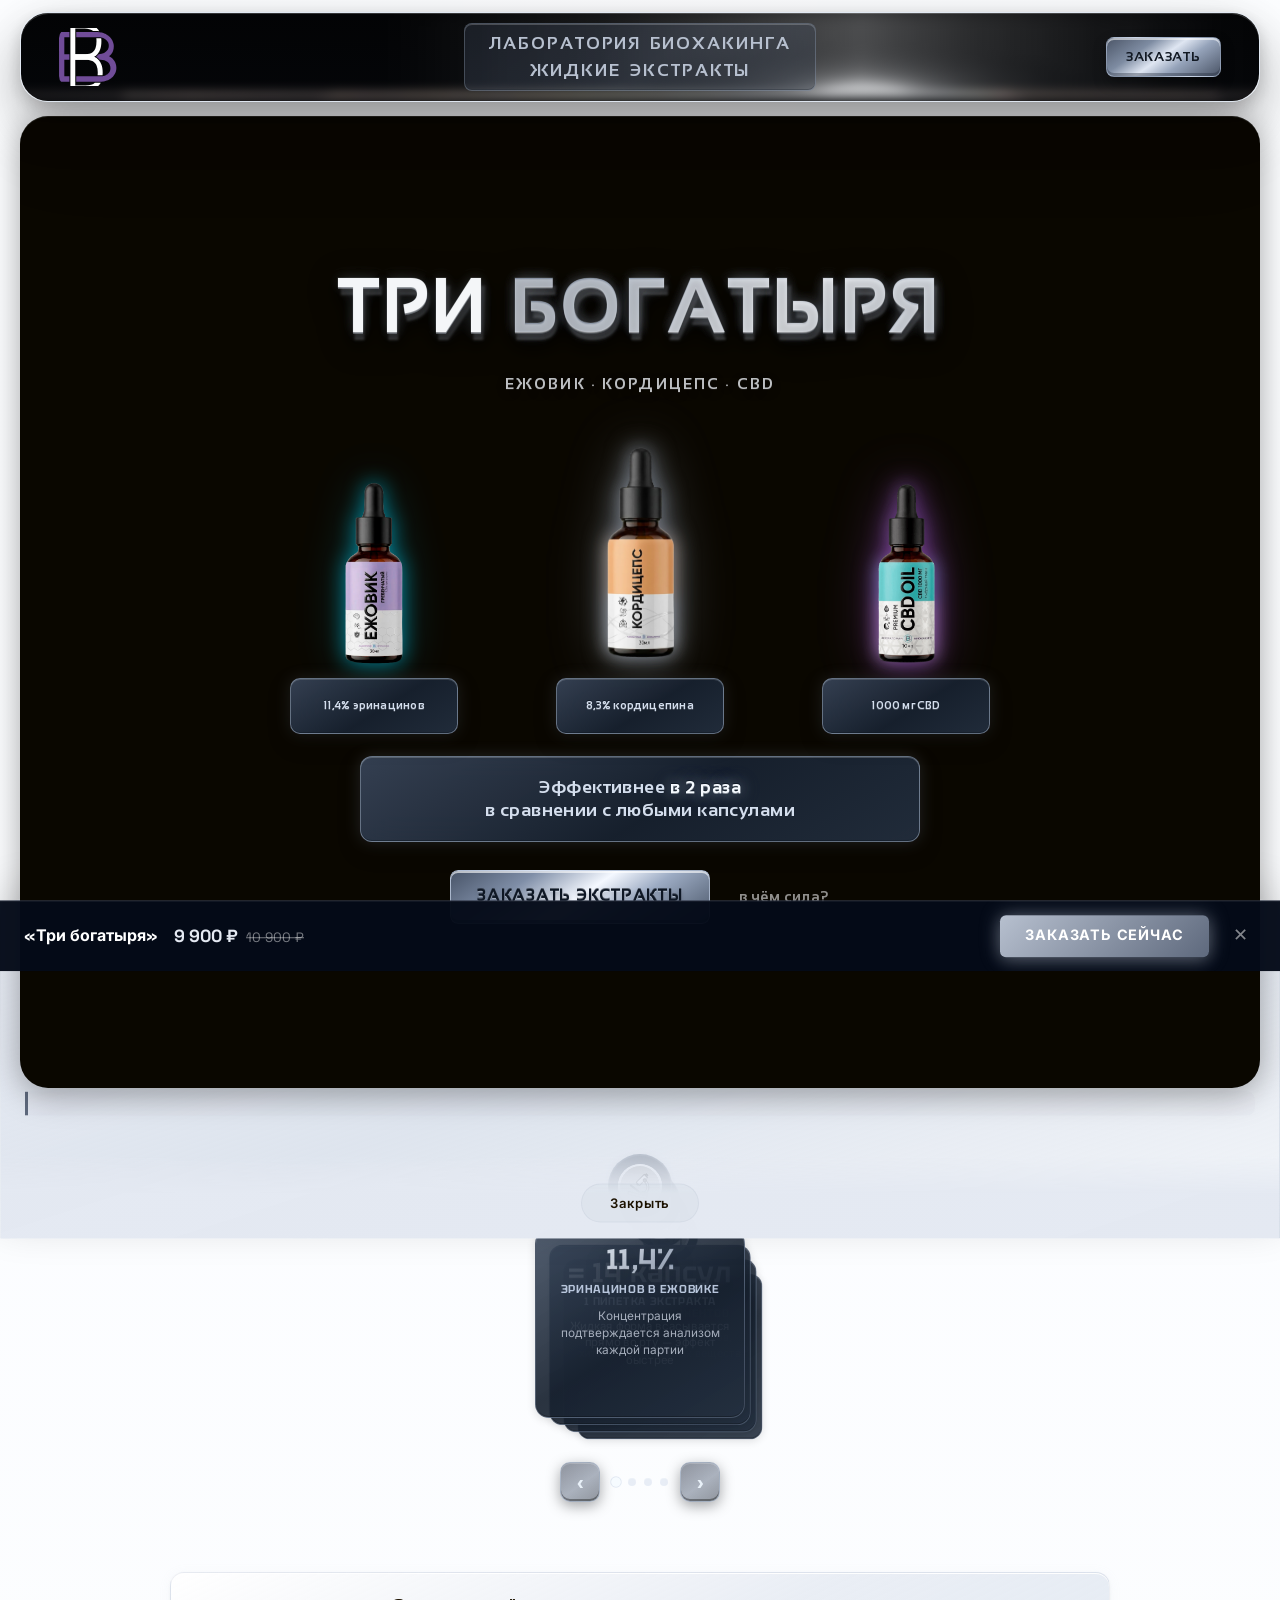
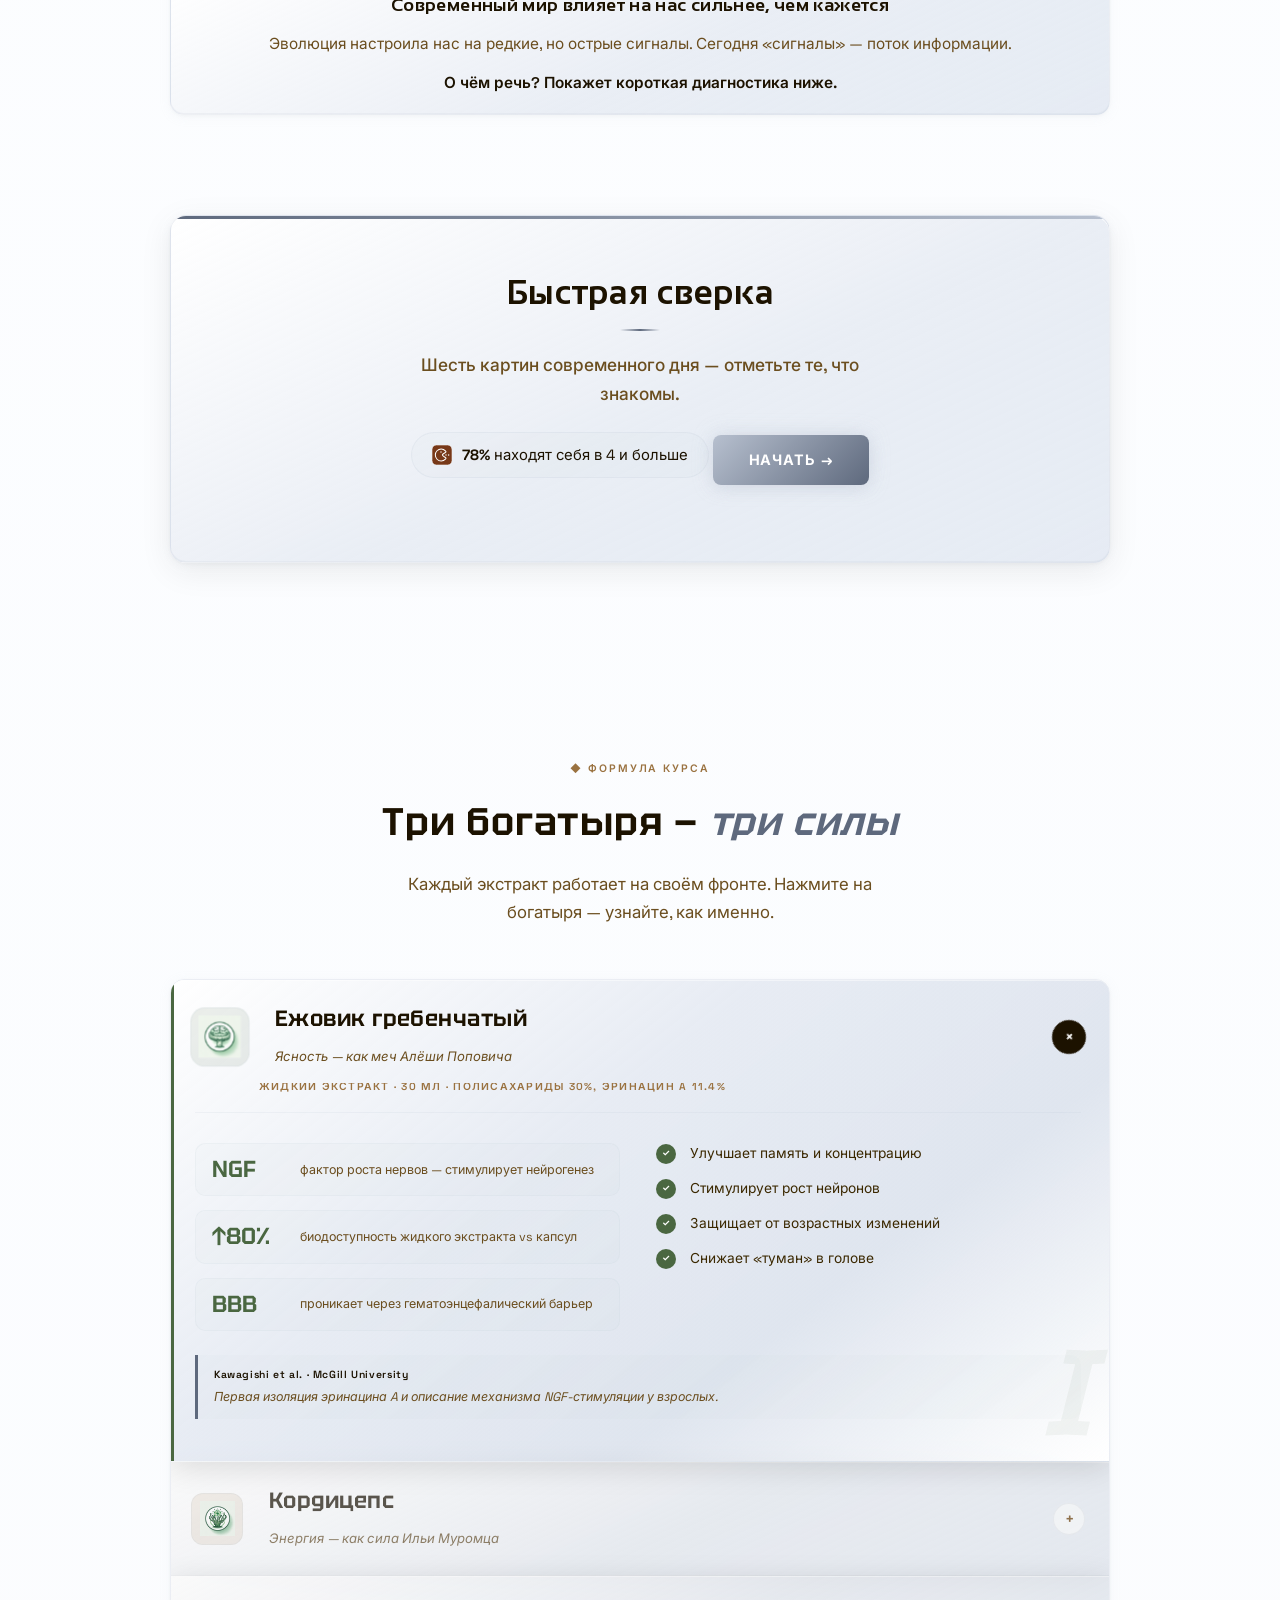
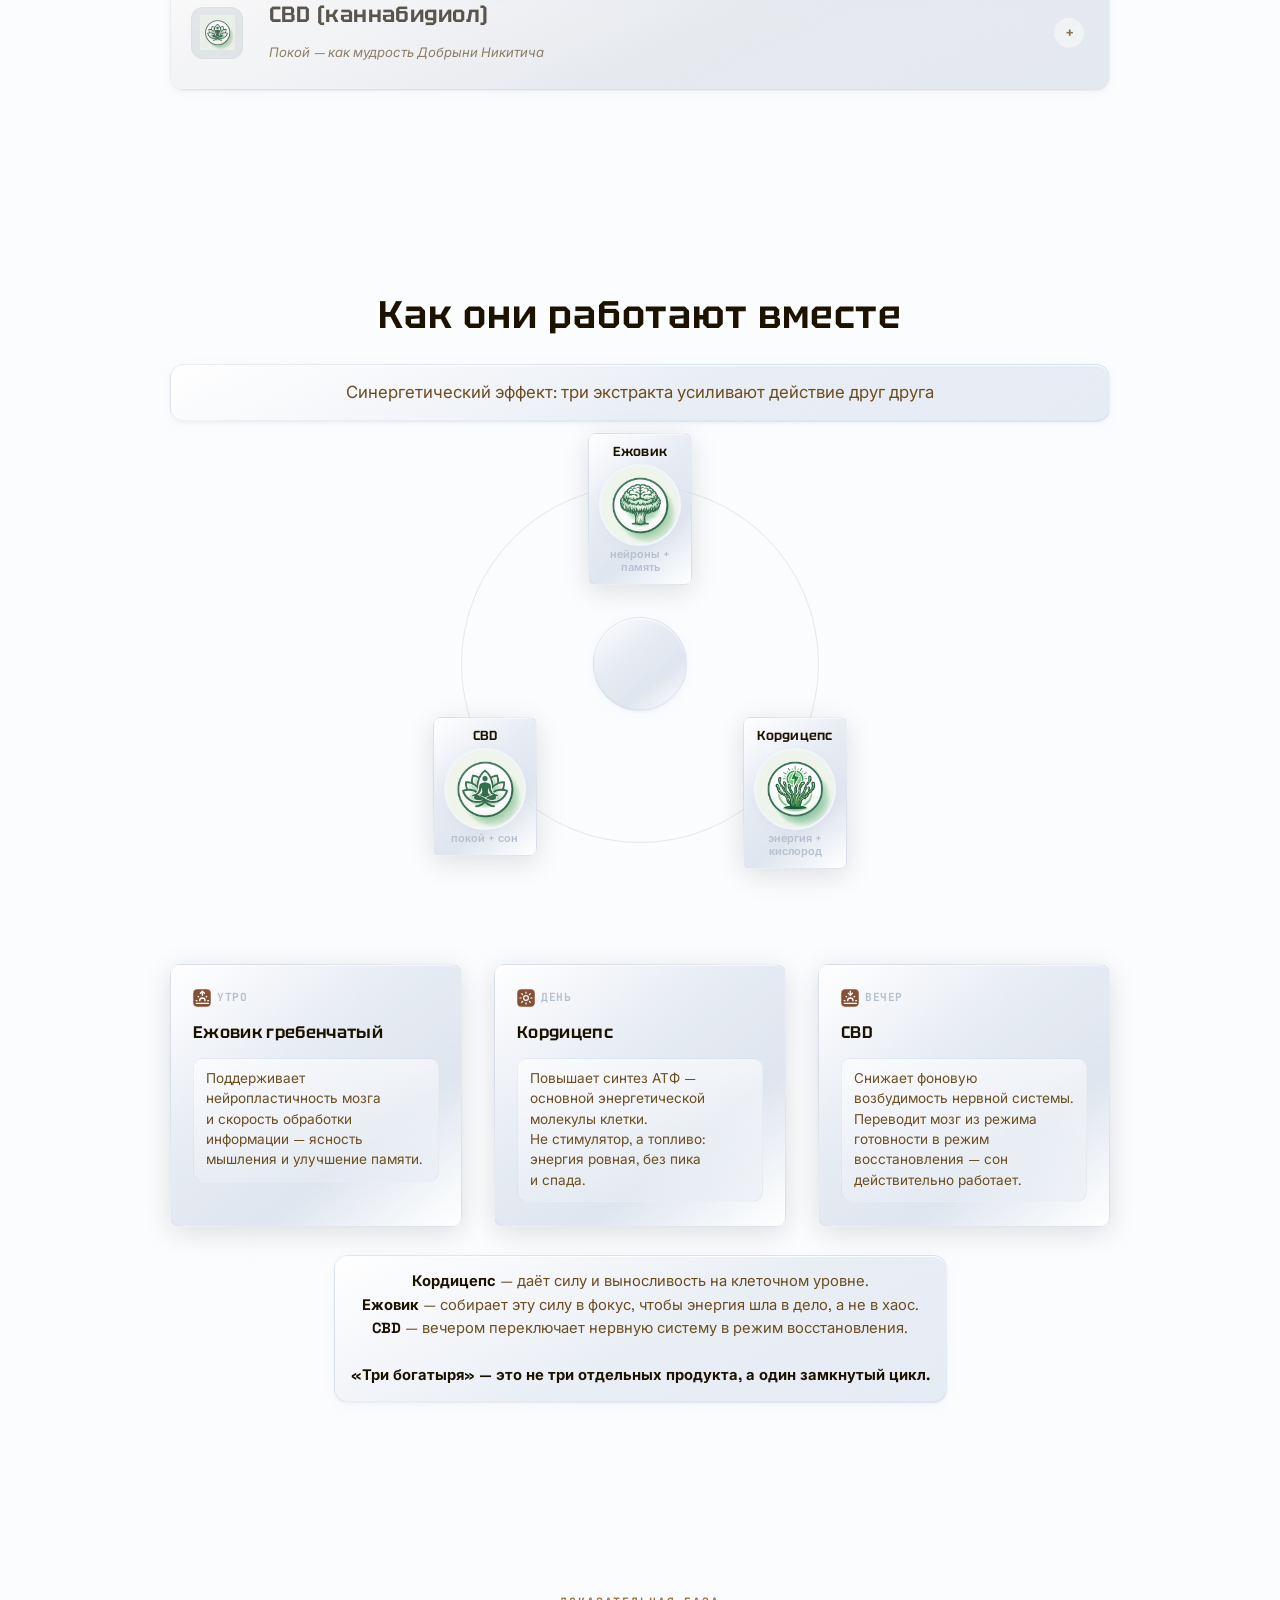
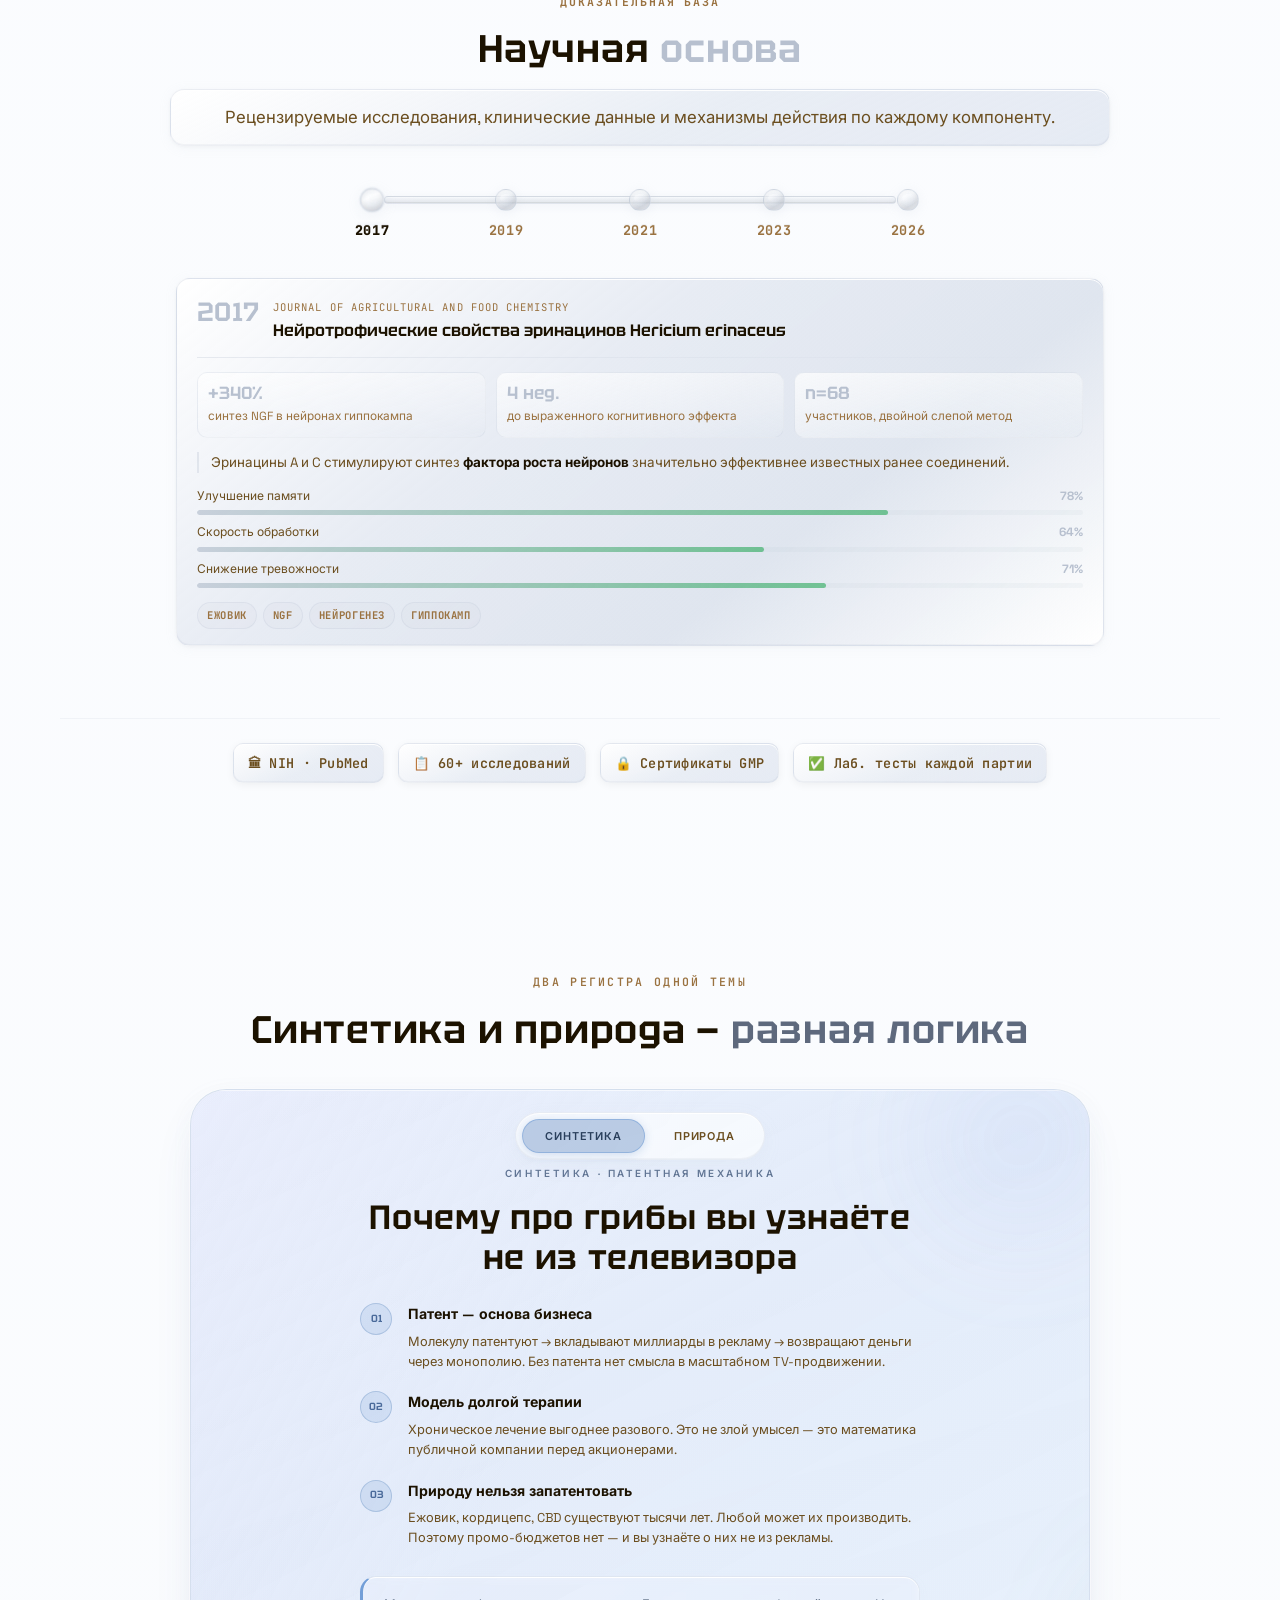
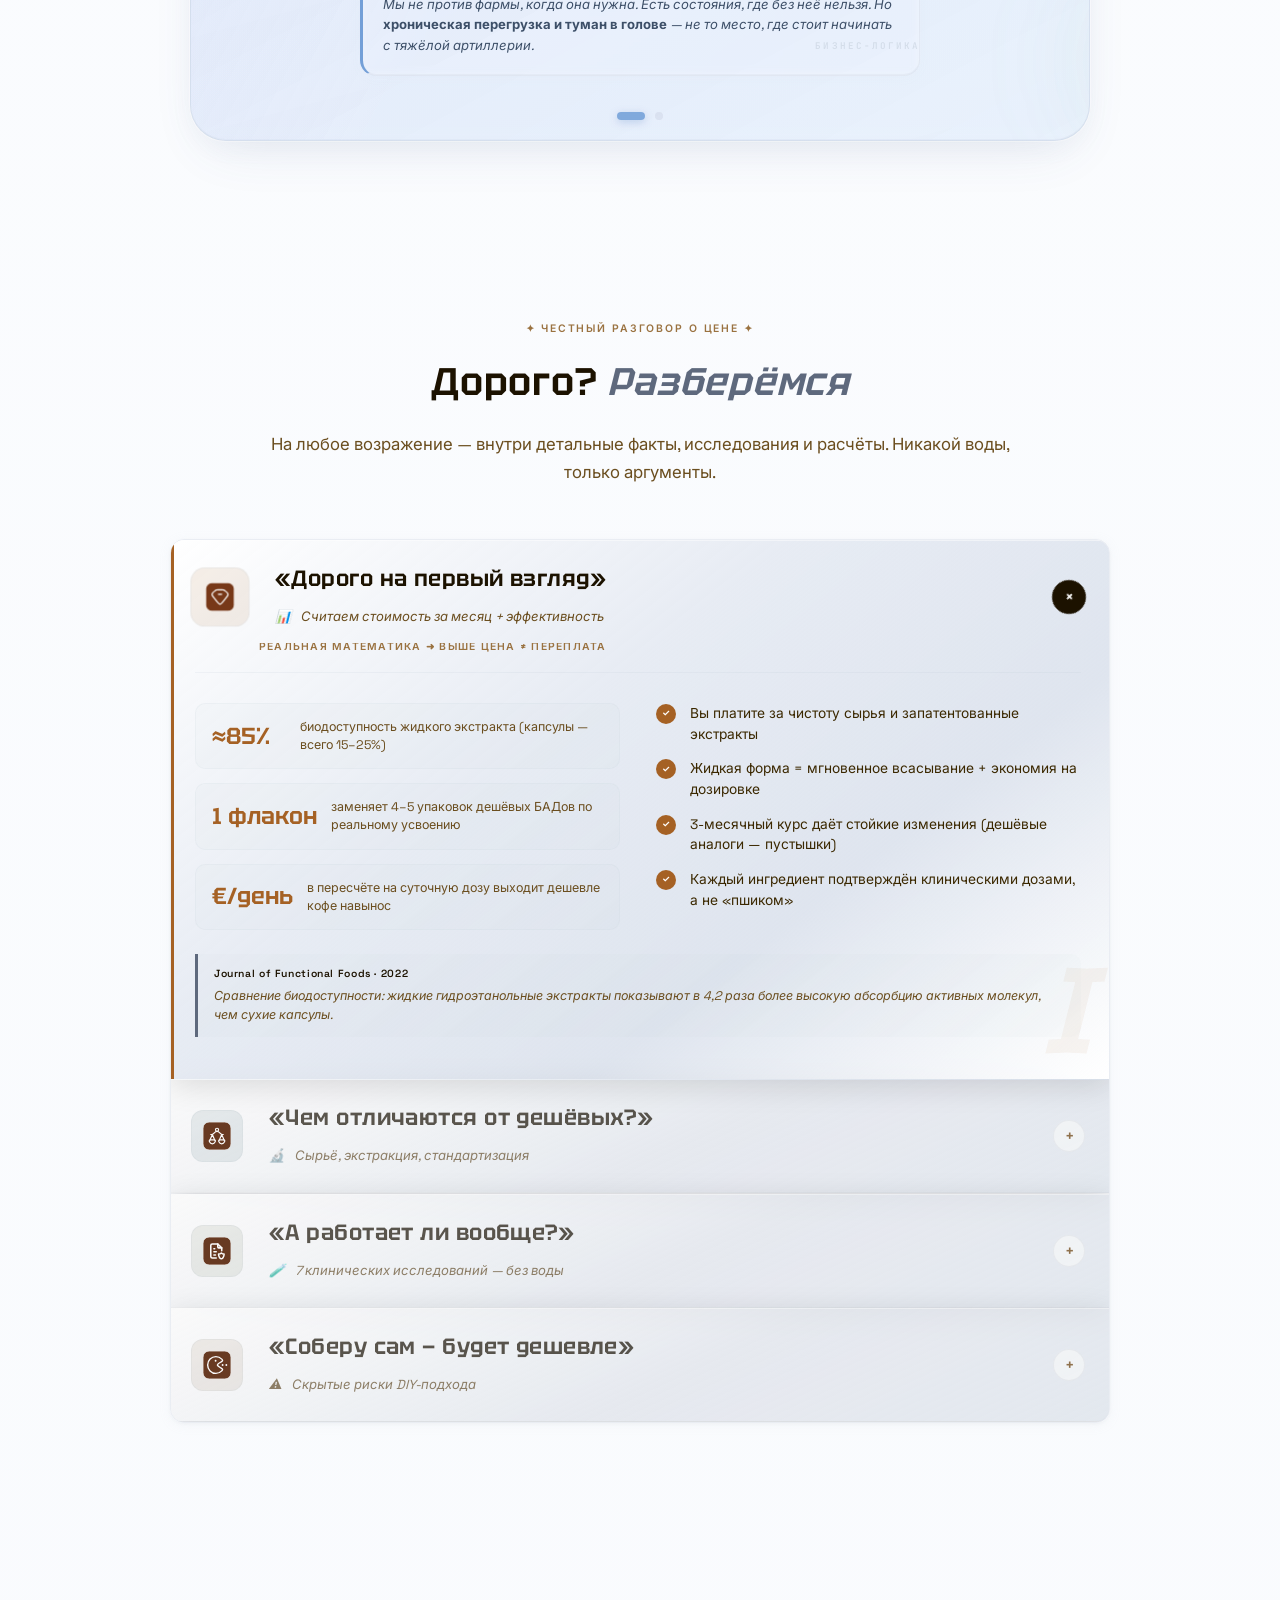
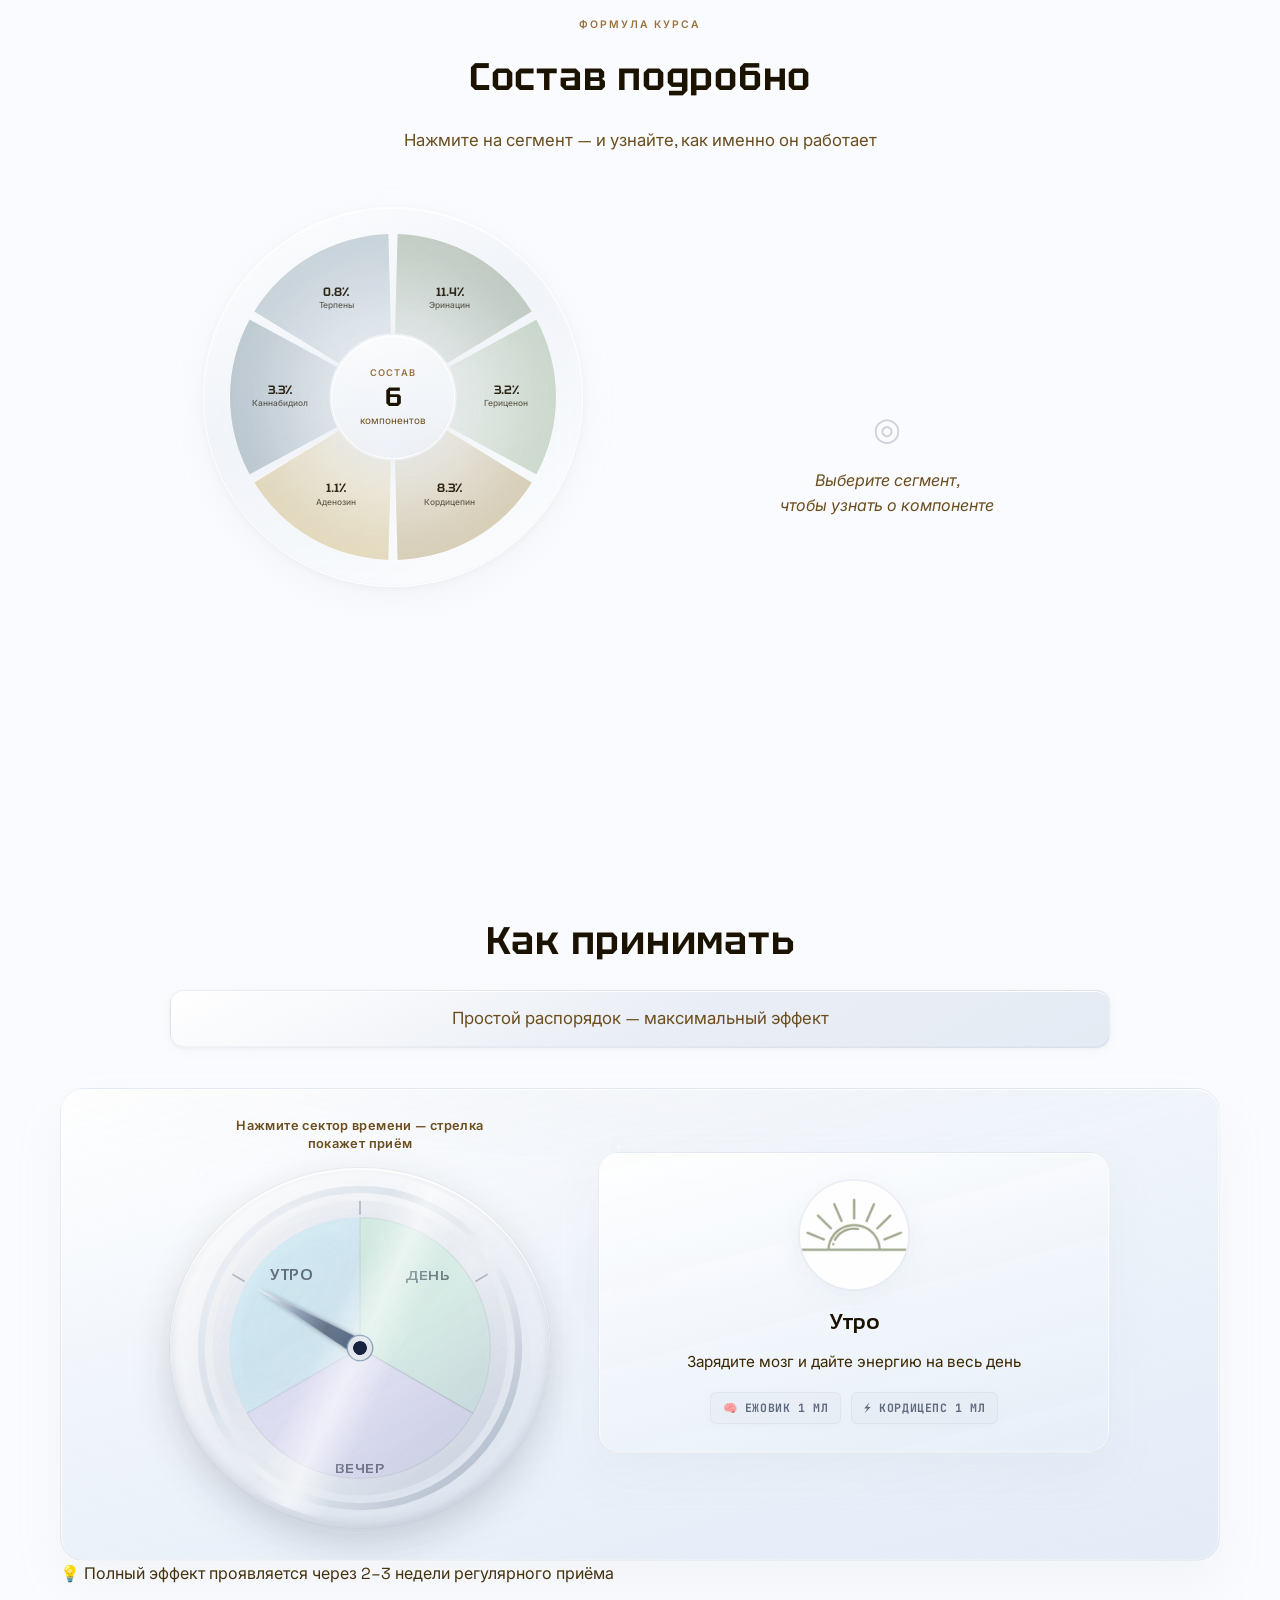
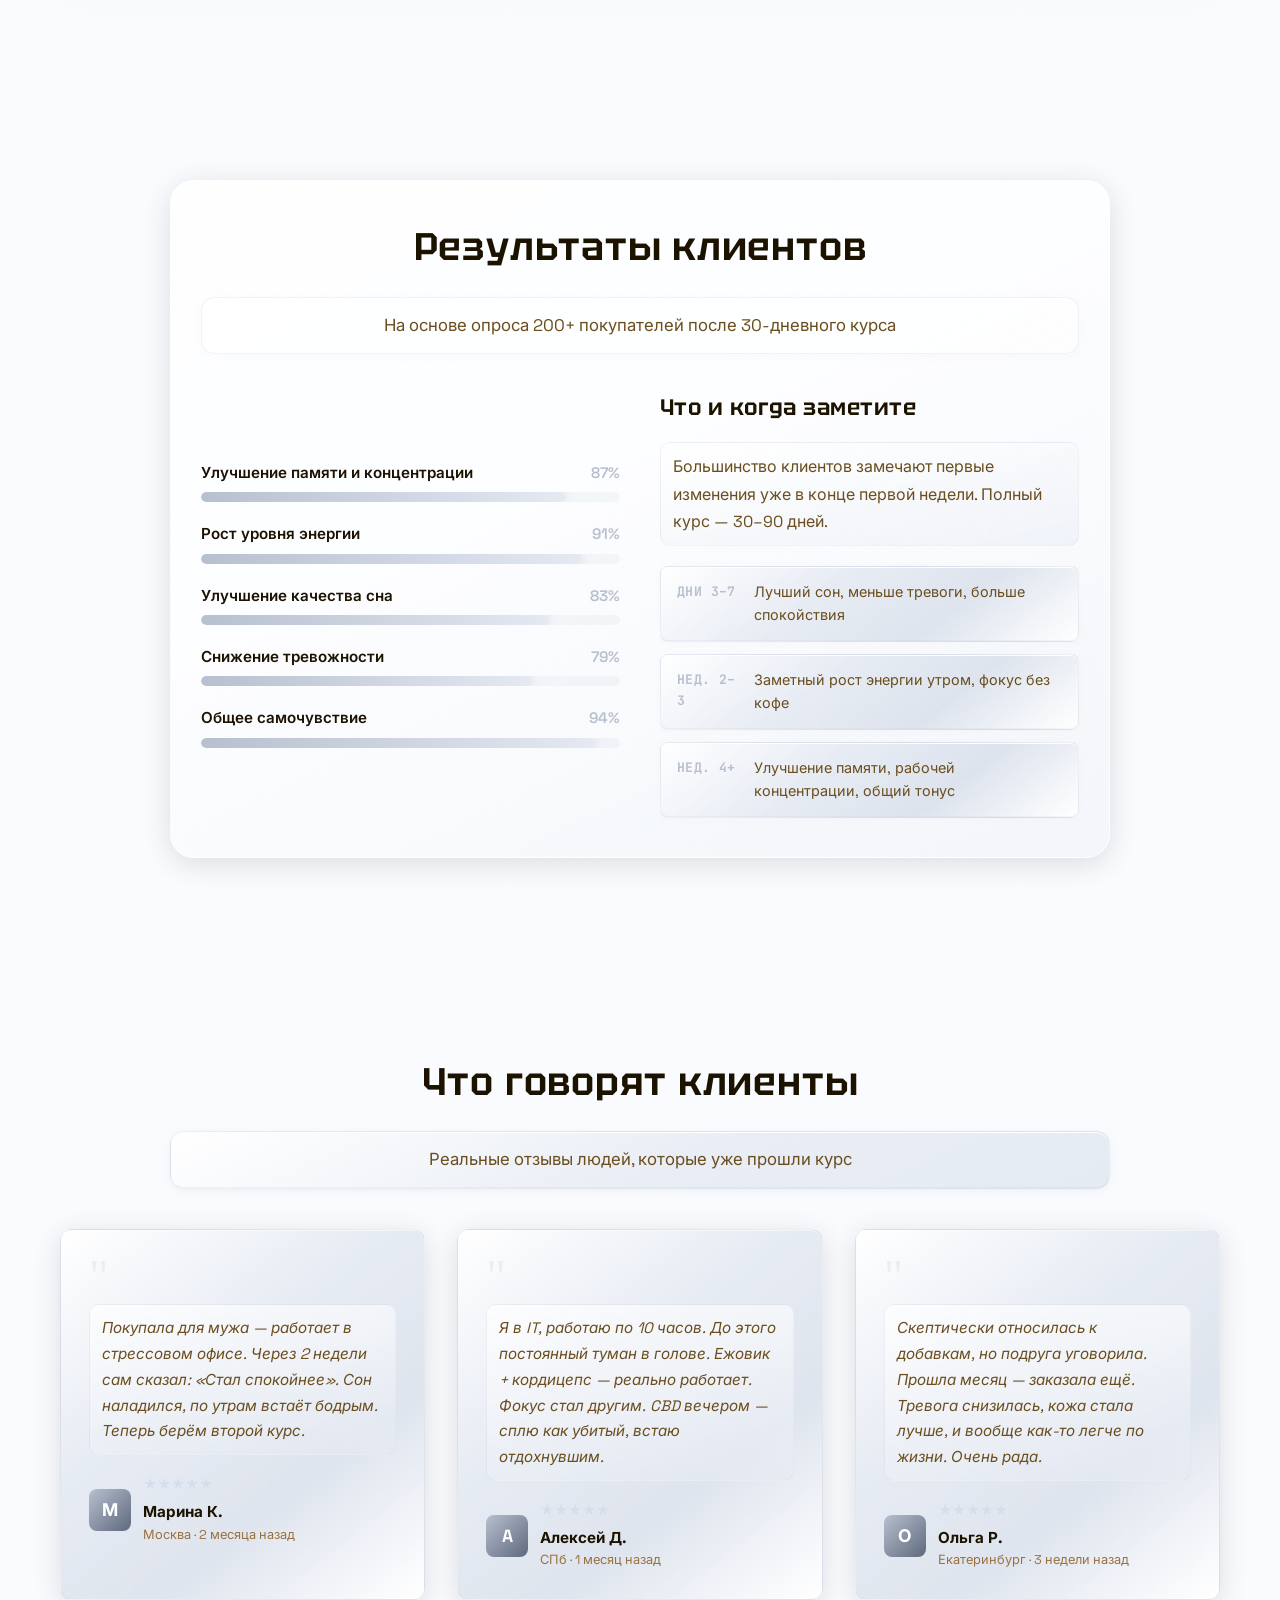
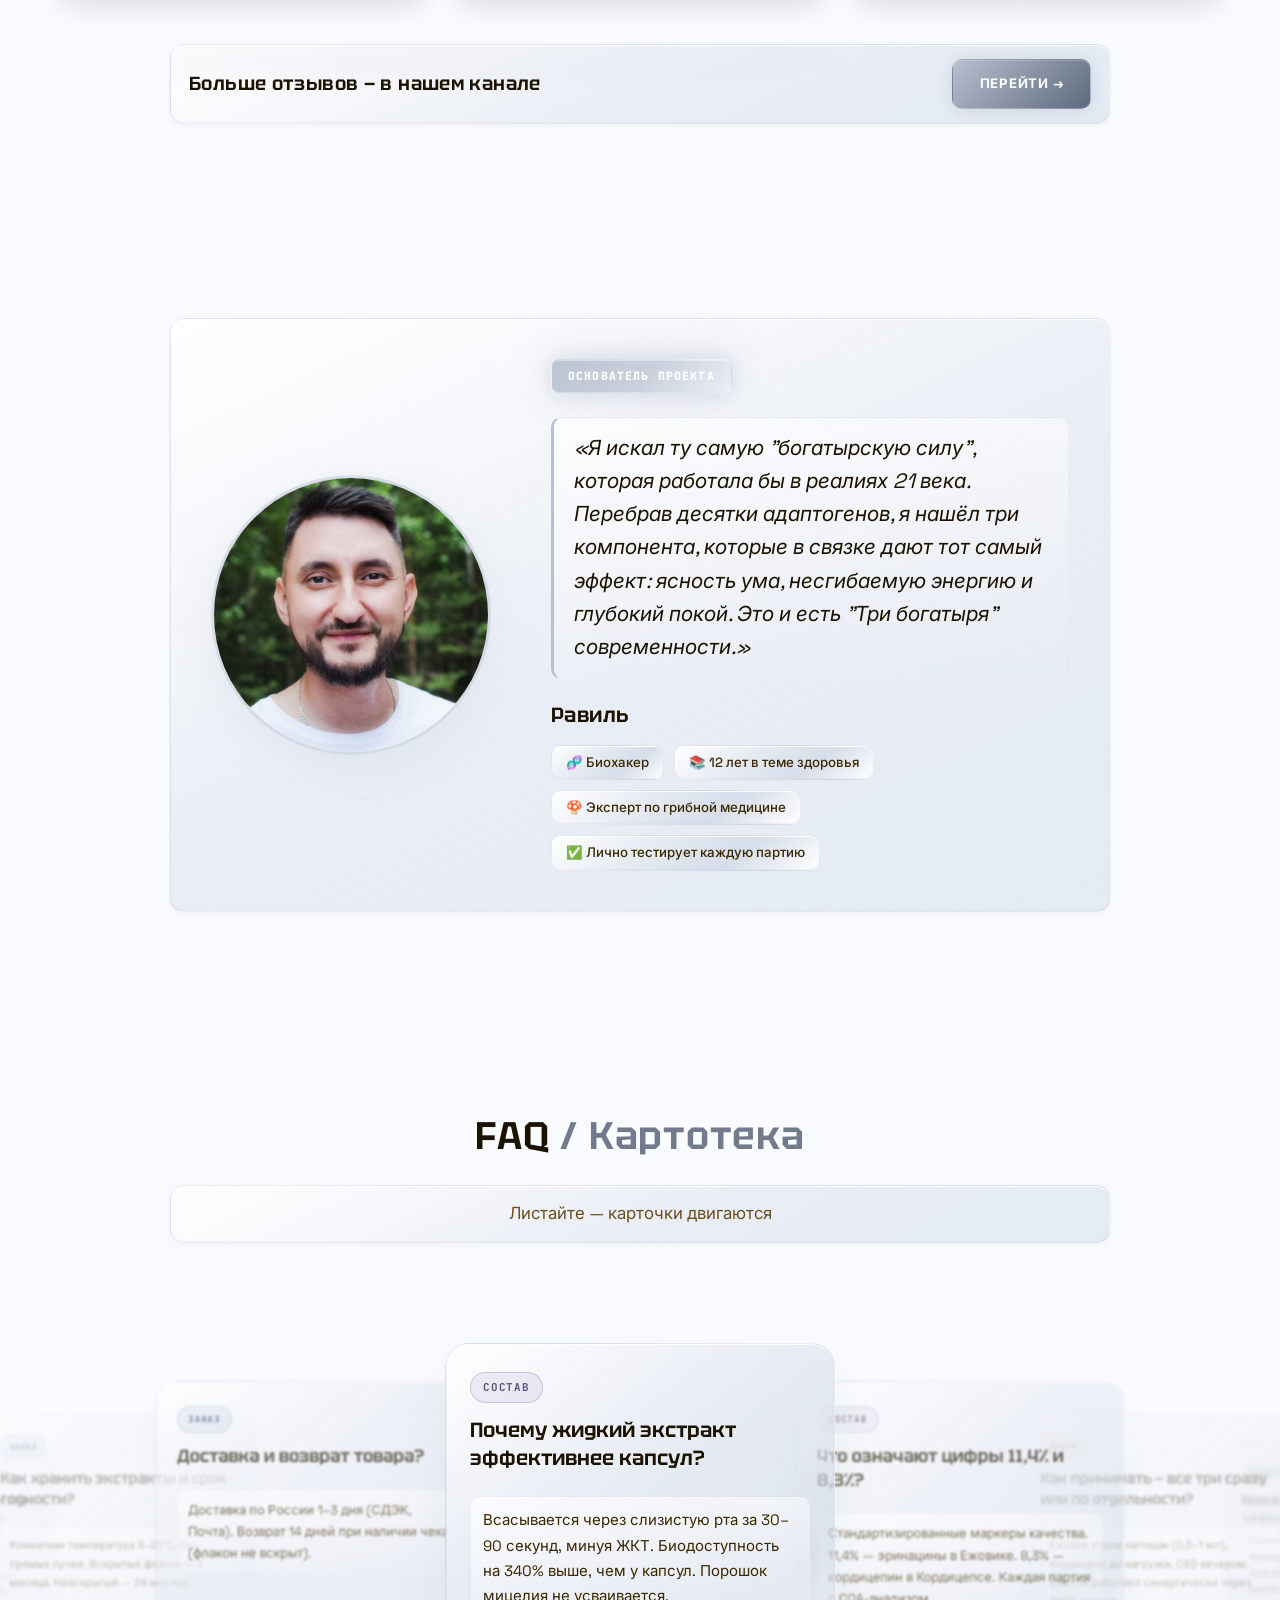
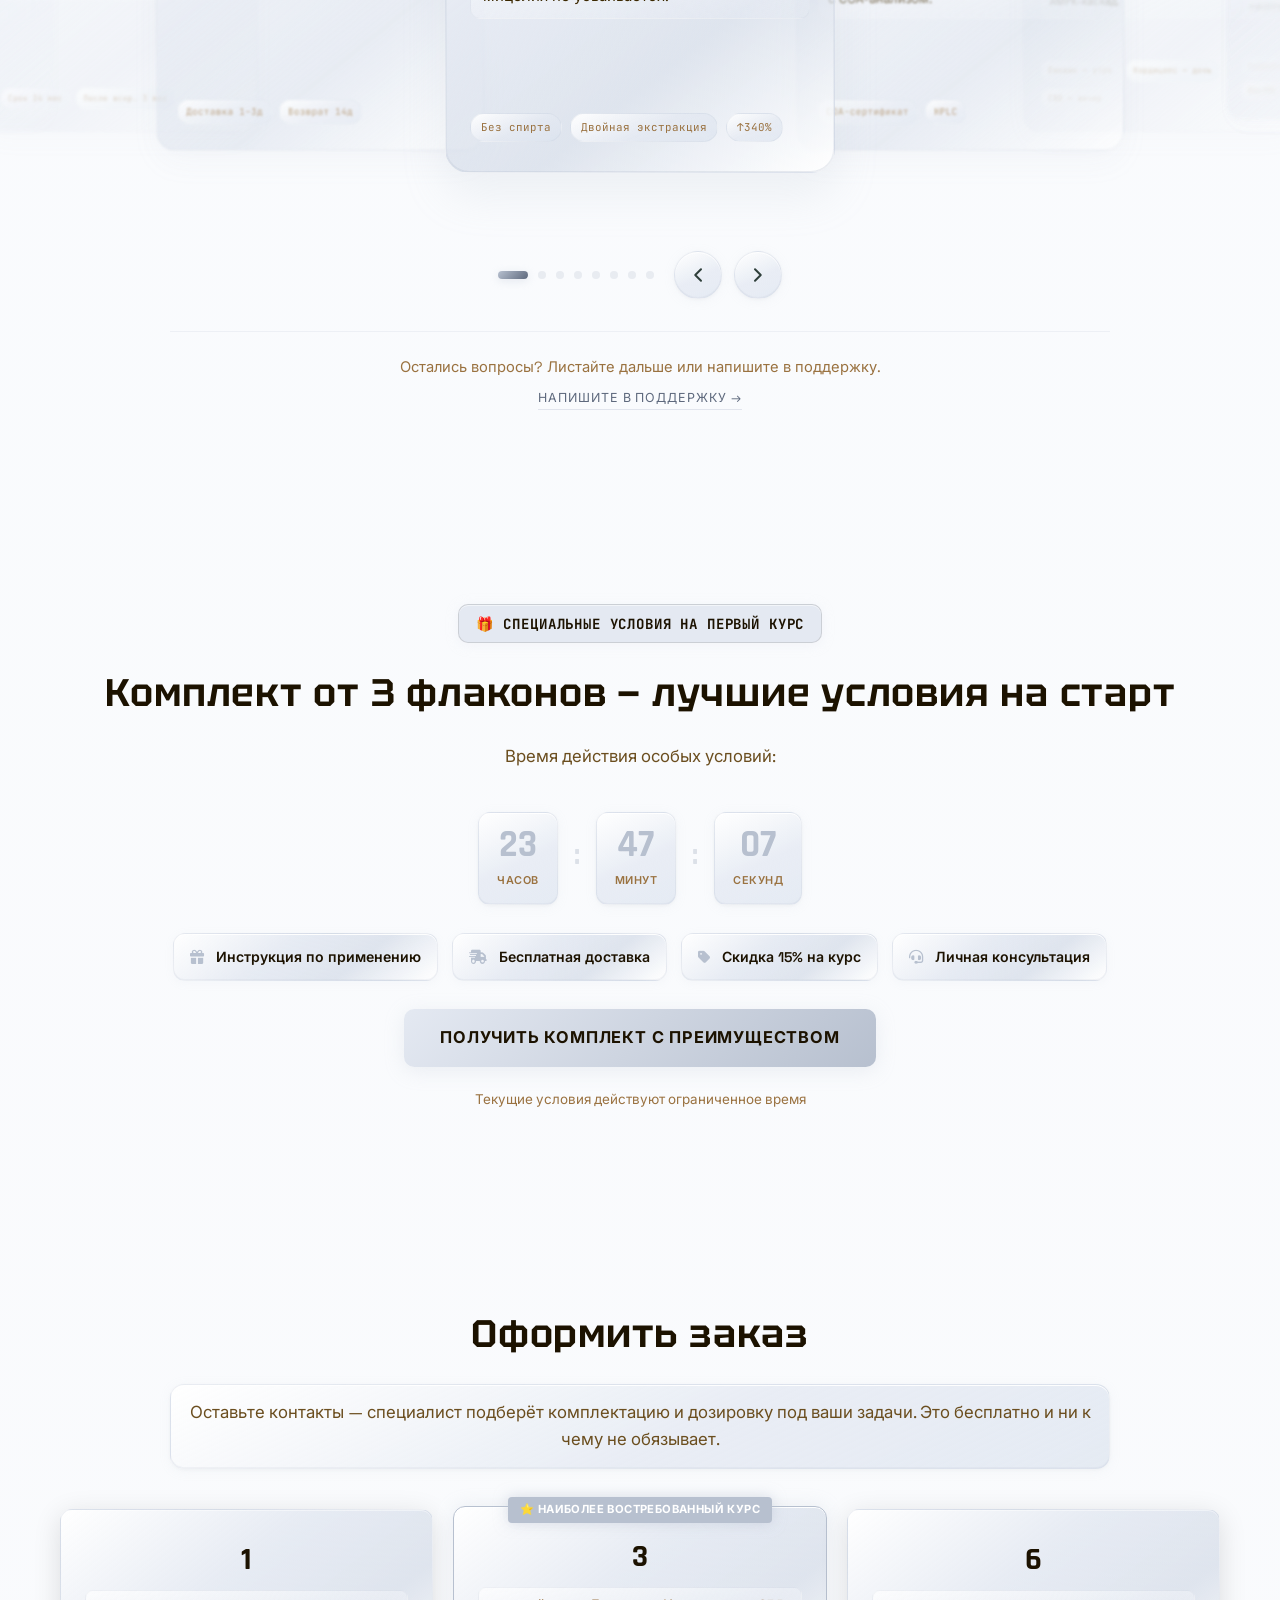
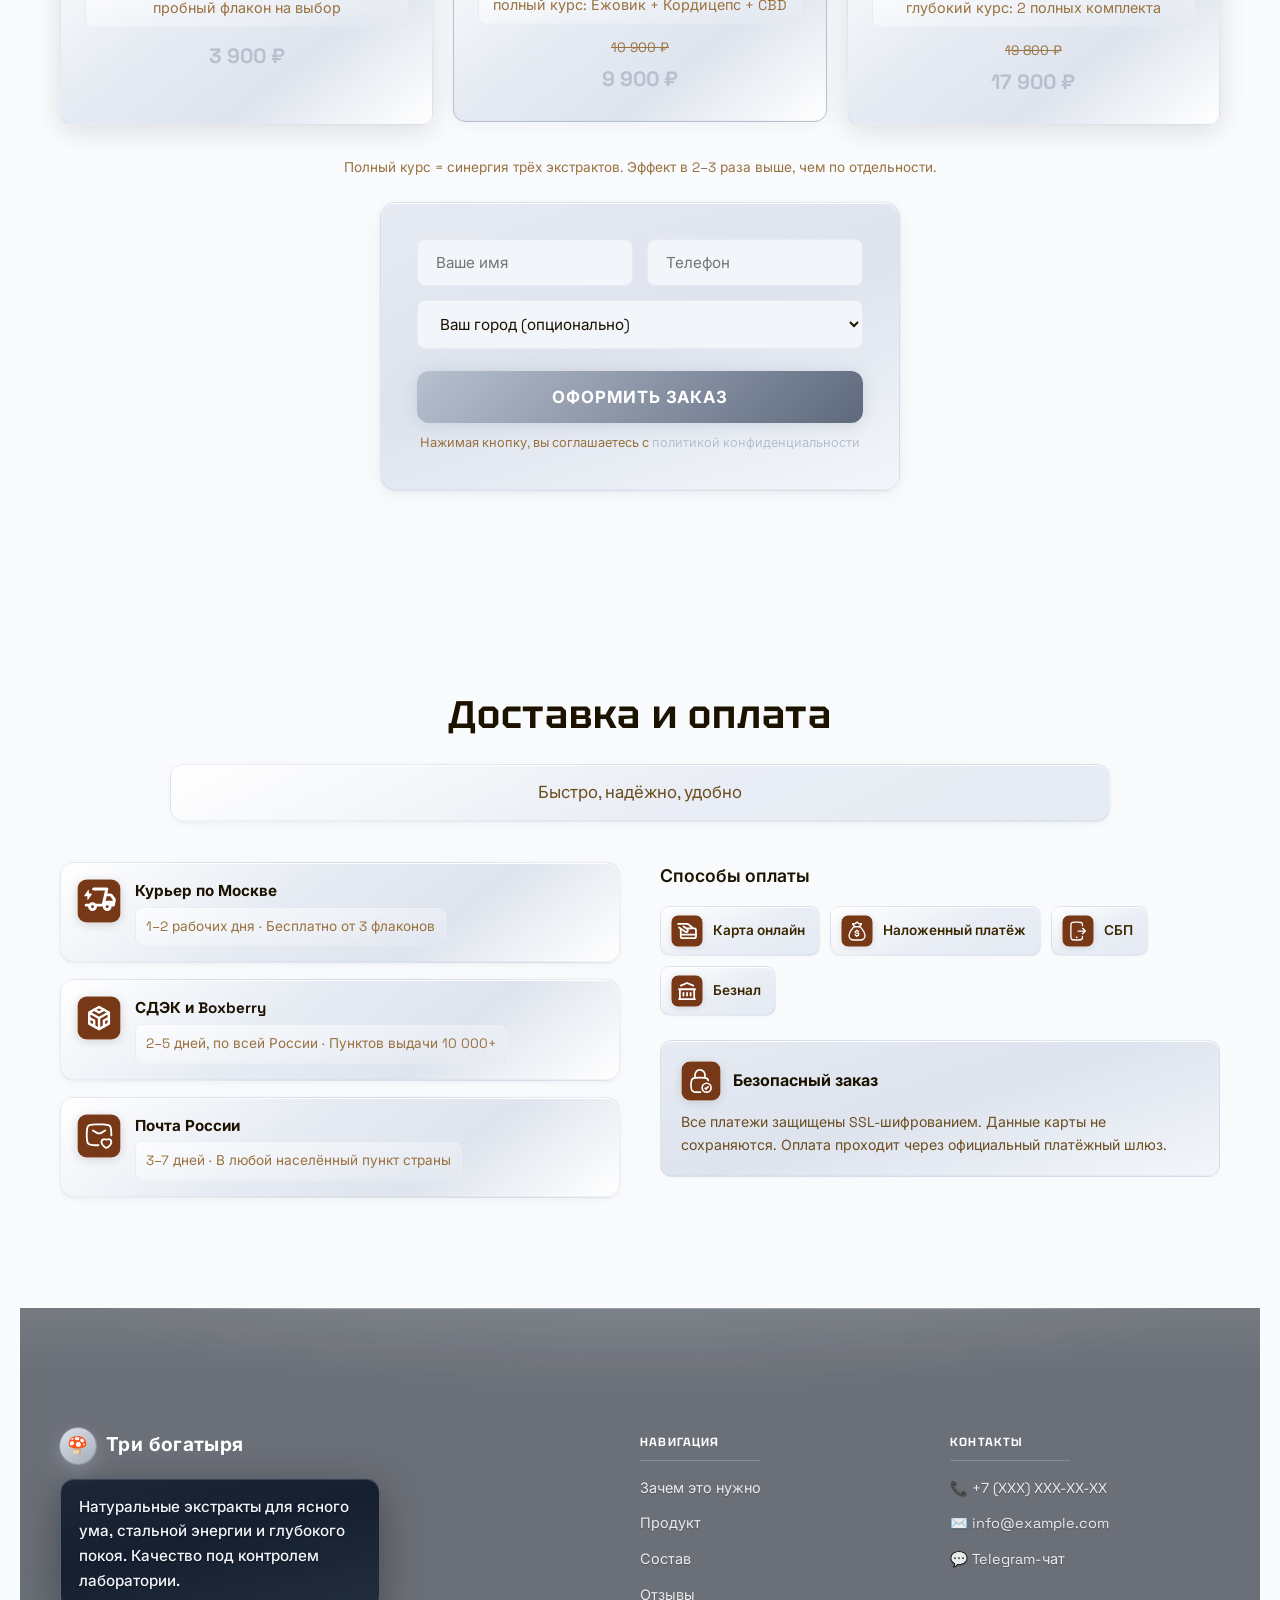
==== commit a954a4b5: "Update index.html" ====
--- a/index.html
+++ b/index.html
@@ -10,8 +10,8 @@
 <link rel="stylesheet" href="https://cdnjs.cloudflare.com/ajax/libs/font-awesome/6.5.0/css/all.min.css">
 <!-- Скрываем секции и анимируемые элементы ДО первого paint, чтобы не было белого флеша -->
 <script>document.documentElement.classList.add('js-loading')</script>
-  <script type="module" crossorigin src="/3bgtdev/assets/index-C_Ed8HQ3.js"></script>
-  <link rel="stylesheet" crossorigin href="/3bgtdev/assets/index-CoEhDVGj.css">
+  <script type="module" crossorigin src="/assets/index-ChF3RCbr.js"></script>
+  <link rel="stylesheet" crossorigin href="/assets/index-ClJTelF2.css">
 </head>
 <body>
 
@@ -26,7 +26,7 @@
       <div class="header-brand">
         <a href="/" class="logo">
           <div class="logo-mark">
-            <img src="/3bgtdev/assets/Group_1018-w_aR7apV.svg" alt="Три богатыря" loading="lazy">
+            <img src="/assets/Group_1018-w_aR7apV.svg" alt="Три богатыря" loading="lazy">
           </div>
         </a>
         <span class="header-brand-name">Лаборатория Биохакинга<span class="header-brand-sep">  </span><br class="header-brand-br">Жидкие экстракты</span>
@@ -41,7 +41,7 @@
   <div class="island-shell island-shell--hero">
   <div class="hero-video-wrap">
     <video class="hero-video-bg" autoplay muted loop playsinline>
-      <source src="/3bgtdev/assets/motion2-YjaDe90o.mp4" type="video/mp4">
+      <source src="/assets/motion2-YjaDe90o.mp4" type="video/mp4">
     </video>
     <div class="hero-overlay">
       <div class="container">
@@ -57,7 +57,7 @@
             <div class="product-item" tabindex="0">
               <div class="product-magnetic" data-cursor-magnetic>
                 <div class="product-bottle">
-                  <img src="/3bgtdev/assets/eznew-v9GShGF4.png" alt="Ежовик" class="product-photo">
+                  <img src="/assets/eznew-v9GShGF4.png" alt="Ежовик" class="product-photo">
                 </div>
                 <div class="bottle-radar" aria-hidden="true">
                   <span class="bottle-tag bottle-tag--top bottle-tag--lifted">Фокус</span>
@@ -78,7 +78,7 @@
             <div class="product-item" tabindex="0">
               <div class="product-magnetic" data-cursor-magnetic>
                 <div class="product-bottle">
-                  <img src="/3bgtdev/assets/kordnew-D8mXrYrJ.png" alt="Кордицепс" class="product-photo">
+                  <img src="/assets/kordnew-D8mXrYrJ.png" alt="Кордицепс" class="product-photo">
                 </div>
                 <div class="bottle-radar" aria-hidden="true">
                   <span class="bottle-tag bottle-tag--top bottle-tag--lifted">Энергия</span>
@@ -99,7 +99,7 @@
             <div class="product-item" tabindex="0">
               <div class="product-magnetic" data-cursor-magnetic>
                 <div class="product-bottle">
-                  <img src="/3bgtdev/assets/cbdW-BXvLzd94.png" alt="CBD" class="product-photo">
+                  <img src="/assets/cbdW-BXvLzd94.png" alt="CBD" class="product-photo">
                 </div>
                 <div class="bottle-radar" aria-hidden="true">
                   <span class="bottle-tag bottle-tag--top">Антистресс</span>
@@ -335,7 +335,7 @@
         <span class="solution-acc-bg-char" aria-hidden="true">I</span>
         <button type="button" class="solution-acc-trigger" id="solution-acc-trigger-0" aria-expanded="false" aria-controls="solution-acc-panel-0">
           <span class="solution-acc-icon" aria-hidden="true">
-            <img src="/3bgtdev/assets/icon_mushroom_brain-Dpsi06Ru.png" alt="" width="40" height="40" loading="lazy" decoding="async" >
+            <img src="/assets/icon_mushroom_brain-Dpsi06Ru.png" alt="" width="40" height="40" loading="lazy" decoding="async" >
           </span>
           <span class="solution-acc-trigger-text">
             <span class="solution-acc-name">Ежовик гребенчатый</span>
@@ -381,7 +381,7 @@
         <span class="solution-acc-bg-char" aria-hidden="true">II</span>
         <button type="button" class="solution-acc-trigger" id="solution-acc-trigger-1" aria-expanded="false" aria-controls="solution-acc-panel-1">
           <span class="solution-acc-icon" aria-hidden="true">
-            <img src="/3bgtdev/assets/icon_mushroom_energy-9UcEj4vt.png" alt="" width="40" height="40" loading="lazy" decoding="async" >
+            <img src="/assets/icon_mushroom_energy-9UcEj4vt.png" alt="" width="40" height="40" loading="lazy" decoding="async" >
           </span>
           <span class="solution-acc-trigger-text">
             <span class="solution-acc-name">Кордицепс</span>
@@ -427,7 +427,7 @@
         <span class="solution-acc-bg-char" aria-hidden="true">III</span>
         <button type="button" class="solution-acc-trigger" id="solution-acc-trigger-2" aria-expanded="false" aria-controls="solution-acc-panel-2">
           <span class="solution-acc-icon" aria-hidden="true">
-            <img src="/3bgtdev/assets/icon_cbd_lotus-CaNL9RMo.png" alt="" width="40" height="40" loading="lazy" decoding="async" >
+            <img src="/assets/icon_cbd_lotus-CaNL9RMo.png" alt="" width="40" height="40" loading="lazy" decoding="async" >
           </span>
           <span class="solution-acc-trigger-text">
             <span class="solution-acc-name">CBD (каннабидиол)</span>
@@ -488,21 +488,21 @@
           <div class="orbit-item orbit-item--1">
             <div class="orbit-card">
               <div class="orbit-name">Ежовик</div>
-              <img src="/3bgtdev/assets/icon_mushroom_brain-Dpsi06Ru.png" alt="Ежовик" class="orbit-icon" loading="lazy">
+              <img src="/assets/icon_mushroom_brain-Dpsi06Ru.png" alt="Ежовик" class="orbit-icon" loading="lazy">
               <div class="orbit-key">нейроны + память</div>
             </div>
           </div>
           <div class="orbit-item orbit-item--2">
             <div class="orbit-card">
               <div class="orbit-name">Кордицепс</div>
-              <img src="/3bgtdev/assets/icon_mushroom_energy-9UcEj4vt.png" alt="Кордицепс" class="orbit-icon" loading="lazy">
+              <img src="/assets/icon_mushroom_energy-9UcEj4vt.png" alt="Кордицепс" class="orbit-icon" loading="lazy">
               <div class="orbit-key">энергия + кислород</div>
             </div>
           </div>
           <div class="orbit-item orbit-item--3">
             <div class="orbit-card">
               <div class="orbit-name">CBD</div>
-              <img src="/3bgtdev/assets/icon_cbd_lotus-CaNL9RMo.png" alt="CBD" class="orbit-icon" loading="lazy">
+              <img src="/assets/icon_cbd_lotus-CaNL9RMo.png" alt="CBD" class="orbit-icon" loading="lazy">
               <div class="orbit-key">покой + сон</div>
             </div>
           </div>
@@ -1020,7 +1020,7 @@
           <div class="howto-dial-cards">
             <article class="howto-dial-card is-active" data-howto-card="0">
               <div class="howto-dial-card-visual">
-                <img src="/3bgtdev/assets/morning-joXV3aQG.png" alt="" class="howto-dial-card-img" width="120" height="120" loading="lazy">
+                <img src="/assets/morning-joXV3aQG.png" alt="" class="howto-dial-card-img" width="120" height="120" loading="lazy">
               </div>
               <h3 class="howto-dial-card-title">Утро</h3>
               <p class="howto-dial-card-text">Зарядите мозг и дайте энергию на весь день</p>
@@ -1031,7 +1031,7 @@
             </article>
             <article class="howto-dial-card" data-howto-card="1">
               <div class="howto-dial-card-visual">
-                <img src="/3bgtdev/assets/day-ChciwQgY.png" alt="" class="howto-dial-card-img" width="120" height="120" loading="lazy">
+                <img src="/assets/day-ChciwQgY.png" alt="" class="howto-dial-card-img" width="120" height="120" loading="lazy">
               </div>
               <h3 class="howto-dial-card-title">День <span class="howto-dial-card-muted">(опционально)</span></h3>
               <p class="howto-dial-card-text">При высоких нагрузках — дополнительная поддержка</p>
@@ -1041,7 +1041,7 @@
             </article>
             <article class="howto-dial-card" data-howto-card="2">
               <div class="howto-dial-card-visual">
-                <img src="/3bgtdev/assets/night-ChJ6UOTl.png" alt="" class="howto-dial-card-img" width="120" height="120" loading="lazy">
+                <img src="/assets/night-ChJ6UOTl.png" alt="" class="howto-dial-card-img" width="120" height="120" loading="lazy">
               </div>
               <h3 class="howto-dial-card-title">Вечер</h3>
               <p class="howto-dial-card-text">Снимите напряжение и обеспечьте глубокий сон</p>
@@ -1056,20 +1056,20 @@
 
     <div class="howto-timeline-fallback timeline" data-anim="stagger" data-delay="100" data-stagger="150">
       <div class="tl-step tl-morning">
-        <div class="tl-circle"><img src="/3bgtdev/assets/morning-joXV3aQG.png" alt="Утро" class="tl-icon" loading="lazy"></div>
+        <div class="tl-circle"><img src="/assets/morning-joXV3aQG.png" alt="Утро" class="tl-icon" loading="lazy"></div>
         <h3>Утро</h3>
         <p>Зарядите мозг и дайте энергию на весь день</p>
         <span class="tl-pill">🧠 Ежовик 1 мл</span><br>
         <span class="tl-pill u-mt-6">⚡ Кордицепс 1 мл</span>
       </div>
       <div class="tl-step tl-day">
-        <div class="tl-circle"><img src="/3bgtdev/assets/day-ChciwQgY.png" alt="День" class="tl-icon" loading="lazy"></div>
+        <div class="tl-circle"><img src="/assets/day-ChciwQgY.png" alt="День" class="tl-icon" loading="lazy"></div>
         <h3>День (опционально)</h3>
         <p>При высоких нагрузках — дополнительная поддержка</p>
         <span class="tl-pill">⚡ Кордицепс +0.5 мл</span>
       </div>
       <div class="tl-step tl-evening">
-        <div class="tl-circle"><img src="/3bgtdev/assets/night-ChJ6UOTl.png" alt="Вечер" class="tl-icon" loading="lazy"></div>
+        <div class="tl-circle"><img src="/assets/night-ChJ6UOTl.png" alt="Вечер" class="tl-icon" loading="lazy"></div>
         <h3>Вечер</h3>
         <p>Снимите напряжение и обеспечьте глубокий сон</p>
         <span class="tl-pill">🌿 CBD 1 мл</span>
@@ -1187,7 +1187,7 @@
     <div class="founder-panel">
       <div class="founder-layout">
         <div class="founder-photo" data-anim="scale-in" data-delay="100">
-          <img             src="/3bgtdev/assets/founder-BOHSSnAt.jpg"
+          <img             src="/assets/founder-BOHSSnAt.jpg"
             alt="Равиль — основатель проекта"
             width="280"
             height="280"
@@ -1226,10 +1226,14 @@
         <div class="faq-rotary-dots" data-faq-dots></div>
         <div class="faq-rotary-nav">
           <button class="faq-rotary-btn" type="button" data-faq-prev aria-label="Предыдущий вопрос">
-            <span aria-hidden="true">←</span>
+            <svg class="faq-rotary-btn-icon" width="24" height="24" viewBox="0 0 24 24" fill="none" xmlns="http://www.w3.org/2000/svg" aria-hidden="true">
+              <path d="M15 6.25 9.25 12l5.75 5.75" stroke="currentColor" stroke-width="2" stroke-linecap="round" stroke-linejoin="round"></path>
+            </svg>
           </button>
           <button class="faq-rotary-btn" type="button" data-faq-next aria-label="Следующий вопрос">
-            <span aria-hidden="true">→</span>
+            <svg class="faq-rotary-btn-icon" width="24" height="24" viewBox="0 0 24 24" fill="none" xmlns="http://www.w3.org/2000/svg" aria-hidden="true">
+              <path d="M9 6.25 14.75 12 9 17.75" stroke="currentColor" stroke-width="2" stroke-linecap="round" stroke-linejoin="round"></path>
+            </svg>
           </button>
         </div>
       </div>
@@ -1323,15 +1327,21 @@
     <div class="delivery-grid">
       <div class="delivery-list" data-anim="stagger" data-stagger="120">
         <div class="delivery-item card card--soft">
-          <div class="delivery-icon"><i class="fas fa-truck"></i></div>
+          <div class="delivery-icon" aria-hidden="true">
+            <img class="delivery-icon-img" src="data:image/svg+xml,%3csvg%20xmlns='http://www.w3.org/2000/svg'%20xmlns:xlink='http://www.w3.org/1999/xlink'%20width='512'%20height='512'%20viewBox='0%200%20512%20512'%3e%3cdefs%3e%3cclipPath%20id='deliver-canvas-clip'%3e%3crect%20width='512'%20height='512'%20rx='112'%20ry='112'/%3e%3c/clipPath%3e%3c/defs%3e%3crect%20width='512'%20height='512'%20rx='112'%20ry='112'%20fill='%23773818'%20stroke='%23FFFFFF'%20stroke-width='14'%20clip-path='url(%23deliver-canvas-clip)'/%3e%3cg%20clip-path='url(%23deliver-canvas-clip)'%3e%3cg%20transform='rotate(0,%20256,%20256)'%3e%3cg%20transform='translate(61%2031)%20scale(17.083333333333332%2017.083333333333332)%20translate(0%200)'%3e%3cpath%20fill='%23FFFFFF'%20d='M4.875%2019.125Q4%2018.25%204%2017H2.725q-.425%200-.713-.288T1.725%2016t.288-.712t.712-.288h2.05q.425-.475%201-.737T7%2014t1.225.263t1%20.737H13.4l2.1-9H7.75q-.425%200-.712-.288T6.75%205t.288-.712T7.75%204h9q.5%200%20.8.375t.175.85L17.075%208H19q.475%200%20.9.213t.7.587l1.875%202.475q.275.35.35.763t0%20.837L22.15%2016.2q-.075.35-.35.575t-.625.225H20q0%201.25-.875%202.125T17%2020t-2.125-.875T14%2017h-4q0%201.25-.875%202.125T7%2020t-2.125-.875M15.925%2013h4.825l.1-.525L19%2010h-2.375zM15.5%206l-2.1%209l.05-.175zm-12%204H1.95q-.3%200-.437-.262t.037-.513l2.5-3.575q.125-.15.288-.1t.162.25V8h1.55q.3%200%20.437.263t-.037.512l-2.5%203.575q-.125.15-.288.1T3.5%2012.2zM7%2018q.425%200%20.713-.288T8%2017t-.288-.712T7%2016t-.712.288T6%2017t.288.713T7%2018m10%200q.425%200%20.713-.288T18%2017t-.288-.712T17%2016t-.712.288T16%2017t.288.713T17%2018'/%3e%3c/g%3e%3c/g%3e%3c/g%3e%3c/svg%3e" alt="" width="44" height="44" loading="lazy" decoding="async" >
+          </div>
           <div><h4>Курьер по Москве</h4><p>1–2 рабочих дня · Бесплатно от 3 флаконов</p></div>
         </div>
         <div class="delivery-item card card--soft">
-          <div class="delivery-icon"><i class="fas fa-box"></i></div>
+          <div class="delivery-icon" aria-hidden="true">
+            <img class="delivery-icon-img" src="data:image/svg+xml,%3csvg%20xmlns='http://www.w3.org/2000/svg'%20xmlns:xlink='http://www.w3.org/1999/xlink'%20width='512'%20height='512'%20viewBox='0%200%20512%20512'%3e%3cdefs%3e%3cclipPath%20id='canvas-clip'%3e%3crect%20width='512'%20height='512'%20rx='112'%20ry='112'/%3e%3c/clipPath%3e%3c/defs%3e%3crect%20width='512'%20height='512'%20rx='112'%20ry='112'%20fill='%23773818'%20stroke='%23FFFFFF'%20stroke-width='14'%20clip-path='url(%23canvas-clip)'/%3e%3cg%20clip-path='url(%23canvas-clip)'%3e%3cg%20transform='rotate(0,%20256,%20256)'%3e%3cg%20transform='translate(85%2085)%20scale(14.291666666666666%2014.291666666666666)%20translate(0%200)'%3e%3cg%20fill='none'%20stroke='%23FFFFFF'%20stroke-linecap='round'%20stroke-linejoin='round'%20stroke-width='2'%3e%3cpath%20d='M20%207.5v9l-4%202.25L12%2021l-4-2.25l-4-2.25v-9l4-2.25L12%203l4%202.25zM12%2012l4-2.25l4-2.25M12%2012v9m0-9L8%209.75L4%207.5'/%3e%3cpath%20d='m20%2012l-4%202v4.75M4%2012l4%202v4.75m0-13.5l4%202.25l4-2.25'/%3e%3c/g%3e%3c/g%3e%3c/g%3e%3c/g%3e%3c/svg%3e" alt="" width="44" height="44" loading="lazy" decoding="async" >
+          </div>
           <div><h4>СДЭК и Boxberry</h4><p>2–5 дней, по всей России · Пунктов выдачи 10 000+</p></div>
         </div>
         <div class="delivery-item card card--soft">
-          <div class="delivery-icon"><i class="fas fa-envelope"></i></div>
+          <div class="delivery-icon" aria-hidden="true">
+            <img class="delivery-icon-img" src="data:image/svg+xml,%3csvg%20xmlns='http://www.w3.org/2000/svg'%20xmlns:xlink='http://www.w3.org/1999/xlink'%20width='512'%20height='512'%20viewBox='0%200%20512%20512'%3e%3cdefs%3e%3cclipPath%20id='canvas-clip'%3e%3crect%20width='512'%20height='512'%20rx='112'%20ry='112'/%3e%3c/clipPath%3e%3c/defs%3e%3crect%20width='512'%20height='512'%20rx='112'%20ry='112'%20fill='%23773818'%20stroke='%23FFFFFF'%20stroke-width='14'%20clip-path='url(%23canvas-clip)'/%3e%3cg%20clip-path='url(%23canvas-clip)'%3e%3cg%20transform='rotate(0,%20256,%20256)'%3e%3cg%20transform='translate(85%2085)%20scale(14.291666666666666%2014.291666666666666)%20translate(0%200)'%3e%3cg%20fill='none'%20stroke='%23FFFFFF'%20stroke-linecap='round'%20stroke-width='1.5'%3e%3cpath%20stroke-linejoin='round'%20d='m7%207.5l2.942%201.74c1.715%201.014%202.4%201.014%204.116%200L17%207.5'/%3e%3cpath%20stroke-linejoin='round'%20d='M11.5%2019.496c-.466-.006-1.933.012-2.401%200c-3.149-.08-4.723-.119-5.854-1.257s-1.164-2.673-1.23-5.744a69%2069%200%200%201%200-2.957c.066-3.072.099-4.607%201.23-5.745S5.95%202.616%209.099%202.537c1.94-.05%203.862-.05%205.802%200c3.149.079%204.723.119%205.854%201.256s1.164%202.673%201.23%205.745q.02.989.013%201.974'/%3e%3cpath%20d='M15.015%2014.887c1.073-.64%202.009-.382%202.571.028c.23.169.346.253.414.253s.183-.084.414-.253c.562-.41%201.498-.668%202.571-.028c1.408.84%201.726%203.609-1.52%205.945c-.62.445-.928.668-1.465.668s-.846-.223-1.464-.668c-3.247-2.336-2.929-5.106-1.521-5.945Z'/%3e%3c/g%3e%3c/g%3e%3c/g%3e%3c/g%3e%3c/svg%3e" alt="" width="44" height="44" loading="lazy" decoding="async" >
+          </div>
           <div><h4>Почта России</h4><p>3–7 дней · В любой населённый пункт страны</p></div>
         </div>
       </div>
@@ -1339,14 +1349,39 @@
         <div class="payment-section">
           <h3>Способы оплаты</h3>
           <div class="payment-icons">
-            <div class="pay-icon">💳 Карта онлайн</div>
-            <div class="pay-icon">💰 Наложенный платёж</div>
-            <div class="pay-icon">📱 СБП</div>
-            <div class="pay-icon">🏦 Безнал</div>
+            <div class="pay-icon">
+              <span class="pay-icon-badge" aria-hidden="true">
+                <img src="data:image/svg+xml,%3csvg%20xmlns='http://www.w3.org/2000/svg'%20xmlns:xlink='http://www.w3.org/1999/xlink'%20width='512'%20height='512'%20viewBox='0%200%20512%20512'%3e%3cdefs%3e%3cclipPath%20id='canvas-clip'%3e%3crect%20width='512'%20height='512'%20rx='112'%20ry='112'/%3e%3c/clipPath%3e%3c/defs%3e%3crect%20width='512'%20height='512'%20rx='112'%20ry='112'%20fill='%23773818'%20stroke='%23FFFFFF'%20stroke-width='14'%20clip-path='url(%23canvas-clip)'/%3e%3cg%20clip-path='url(%23canvas-clip)'%3e%3cg%20transform='rotate(0,%20256,%20256)'%3e%3cg%20transform='translate(85%2085)%20scale(14.291666666666666%2014.291666666666666)%20translate(0%200)'%3e%3cg%20fill='none'%20stroke='%23FFFFFF'%20stroke-linecap='round'%20stroke-linejoin='round'%20stroke-width='2'%3e%3cpath%20d='M2%204h9.914a3%203%200%200%201%201.92.695L19%209m-7.85%200H20a2%202%200%200%201%202%202v7a2%202%200%200%201-2%202H7a2%202%200%200%201-2-2V9.3'/%3e%3cpath%20d='m3%208l7.2%204.7a1.803%201.803%200%200%200%202-3L8%207m-3%209h17'/%3e%3c/g%3e%3c/g%3e%3c/g%3e%3c/g%3e%3c/svg%3e" alt="" width="32" height="32" loading="lazy" decoding="async" >
+              </span>
+              <span>Карта онлайн</span>
+            </div>
+            <div class="pay-icon">
+              <span class="pay-icon-badge" aria-hidden="true">
+                <img src="data:image/svg+xml,%3csvg%20xmlns='http://www.w3.org/2000/svg'%20xmlns:xlink='http://www.w3.org/1999/xlink'%20width='512'%20height='512'%20viewBox='0%200%20512%20512'%3e%3cdefs%3e%3cclipPath%20id='canvas-clip'%3e%3crect%20width='512'%20height='512'%20rx='112'%20ry='112'/%3e%3c/clipPath%3e%3c/defs%3e%3crect%20width='512'%20height='512'%20rx='112'%20ry='112'%20fill='%23773818'%20stroke='%23FFFFFF'%20stroke-width='14'%20clip-path='url(%23canvas-clip)'/%3e%3cg%20clip-path='url(%23canvas-clip)'%3e%3cg%20transform='rotate(0,%20256,%20256)'%3e%3cg%20transform='translate(85%2085)%20scale(14.291666666666666%2014.291666666666666)%20translate(0%200)'%3e%3cg%20fill='none'%20stroke='%23FFFFFF'%20stroke-linejoin='round'%20stroke-width='1.5'%3e%3cpath%20stroke-linecap='round'%20d='M20.943%2016.835a15.76%2015.76%200%200%200-4.476-8.616c-.517-.503-.775-.754-1.346-.986C14.55%207%2014.059%207%2013.078%207h-2.156c-.981%200-1.472%200-2.043.233c-.57.232-.83.483-1.346.986a15.76%2015.76%200%200%200-4.476%208.616C2.57%2019.773%205.28%2022%208.308%2022h7.384c3.029%200%205.74-2.227%205.25-5.165'/%3e%3cpath%20d='M7.257%204.443c-.207-.3-.506-.708.112-.8c.635-.096%201.294.338%201.94.33c.583-.009.88-.268%201.2-.638C10.845%202.946%2011.365%202%2012%202s1.155.946%201.491%201.335c.32.37.617.63%201.2.637c.646.01%201.305-.425%201.94-.33c.618.093.319.5.112.8l-.932%201.359c-.4.58-.599.87-1.017%201.035S13.837%207%2012.758%207h-1.516c-1.08%200-1.619%200-2.036-.164S8.589%206.38%208.189%205.8z'/%3e%3cpath%20stroke-linecap='round'%20d='M13.627%2012.919c-.216-.799-1.317-1.519-2.638-.98s-1.53%202.272.467%202.457c.904.083%201.492-.097%202.031.412c.54.508.64%201.923-.739%202.304c-1.377.381-2.742-.214-2.89-1.06m1.984-5.06v.761m0%205.476v.764'/%3e%3c/g%3e%3c/g%3e%3c/g%3e%3c/g%3e%3c/svg%3e" alt="" width="32" height="32" loading="lazy" decoding="async" >
+              </span>
+              <span>Наложенный платёж</span>
+            </div>
+            <div class="pay-icon">
+              <span class="pay-icon-badge" aria-hidden="true">
+                <img src="data:image/svg+xml,%3csvg%20xmlns='http://www.w3.org/2000/svg'%20xmlns:xlink='http://www.w3.org/1999/xlink'%20width='512'%20height='512'%20viewBox='0%200%20512%20512'%3e%3cdefs%3e%3cclipPath%20id='canvas-clip'%3e%3crect%20width='512'%20height='512'%20rx='112'%20ry='112'/%3e%3c/clipPath%3e%3c/defs%3e%3crect%20width='512'%20height='512'%20rx='112'%20ry='112'%20fill='%23773818'%20stroke='%23FFFFFF'%20stroke-width='14'%20clip-path='url(%23canvas-clip)'/%3e%3cg%20clip-path='url(%23canvas-clip)'%3e%3cg%20transform='rotate(0,%20256,%20256)'%3e%3cg%20transform='translate(85%2085)%20scale(14.291666666666666%2014.291666666666666)%20translate(0%200)'%3e%3cg%20fill='none'%20stroke='%23FFFFFF'%20stroke-linecap='round'%20stroke-linejoin='round'%3e%3cpath%20stroke-width='2'%20d='M10.5%2019h.01'/%3e%3cpath%20stroke-width='1.5'%20d='M19%2012.034h-7M17%209s2.037%201.647%202.82%202.553c.127.146.186.31.18.472a.7.7%200%200%201-.18.422C19.038%2013.353%2017%2015%2017%2015'/%3e%3cpath%20stroke-width='1.5'%20d='M17%206c-.015-1.707-.11-2.647-.73-3.268C15.538%202%2014.36%202%2012.002%202H9c-2.357%200-3.536%200-4.269.732C4%203.464%204%204.643%204%207v10c0%202.357%200%203.535.732%204.268C5.465%2022%206.644%2022%209.001%2022h3c2.358%200%203.537%200%204.27-.732c.62-.62.714-1.562.729-3.268'/%3e%3c/g%3e%3c/g%3e%3c/g%3e%3c/g%3e%3c/svg%3e" alt="" width="32" height="32" loading="lazy" decoding="async" >
+              </span>
+              <span>СБП</span>
+            </div>
+            <div class="pay-icon">
+              <span class="pay-icon-badge" aria-hidden="true">
+                <img src="data:image/svg+xml,%3csvg%20xmlns='http://www.w3.org/2000/svg'%20xmlns:xlink='http://www.w3.org/1999/xlink'%20width='512'%20height='512'%20viewBox='0%200%20512%20512'%3e%3cdefs%3e%3cclipPath%20id='canvas-clip'%3e%3crect%20width='512'%20height='512'%20rx='112'%20ry='112'/%3e%3c/clipPath%3e%3c/defs%3e%3crect%20width='512'%20height='512'%20rx='112'%20ry='112'%20fill='%23773818'%20stroke='%23FFFFFF'%20stroke-width='14'%20clip-path='url(%23canvas-clip)'/%3e%3cg%20clip-path='url(%23canvas-clip)'%3e%3cg%20transform='rotate(0,%20256,%20256)'%3e%3cg%20transform='translate(85%2085)%20scale(14.291666666666666%2014.291666666666666)%20translate(0%200)'%3e%3cpath%20fill='none'%20stroke='%23FFFFFF'%20stroke-linecap='round'%20stroke-linejoin='round'%20stroke-width='2'%20d='M3%2021h18M3%2010h18M5%206l7-3l7%203M4%2010v11m16-11v11M8%2014v3m4-3v3m4-3v3'/%3e%3c/g%3e%3c/g%3e%3c/g%3e%3c/svg%3e" alt="" width="32" height="32" loading="lazy" decoding="async" >
+              </span>
+              <span>Безнал</span>
+            </div>
           </div>
         </div>
         <div class="secure-box">
-          <h4 class="secure-title">🔒 Безопасный заказ</h4>
+          <h4 class="secure-title">
+            <span class="secure-title-icon" aria-hidden="true">
+              <img src="data:image/svg+xml,%3csvg%20xmlns='http://www.w3.org/2000/svg'%20xmlns:xlink='http://www.w3.org/1999/xlink'%20width='512'%20height='512'%20viewBox='0%200%20512%20512'%3e%3cdefs%3e%3cclipPath%20id='canvas-clip'%3e%3crect%20width='512'%20height='512'%20rx='112'%20ry='112'/%3e%3c/clipPath%3e%3c/defs%3e%3crect%20width='512'%20height='512'%20rx='112'%20ry='112'%20fill='%23773818'%20stroke='%23FFFFFF'%20stroke-width='14'%20clip-path='url(%23canvas-clip)'/%3e%3cg%20clip-path='url(%23canvas-clip)'%3e%3cg%20transform='rotate(0,%20256,%20256)'%3e%3cg%20transform='translate(85%2085)%20scale(14.291666666666666%2014.291666666666666)%20translate(0%200)'%3e%3cg%20fill='none'%20stroke='%23FFFFFF'%20stroke-linecap='round'%20stroke-width='1.5'%3e%3cpath%20d='M18.5%2011.5c-.275-1.025-1.525-2.504-3.425-2.4c0%200-1.932-.104-3.884-.104c-1.953%200-2.94.029-4.466.104c-1.025%200-2.65.575-3.275%202.325c-.576%201.75-.55%205.374-.2%207.225c.075.95.598%202.3%202.15%203c.75.45%205.45.3%206.1.35M6.516%208.196c-.05-2.375-.15-4.25%202.604-5.801c.926-.375%202.303-.7%204.005.1c1.777%201.075%201.998%202.213%202.153%202.5c.425%201.126.2%202.726.25%203.376'/%3e%3cpath%20d='M15.67%2018.444c.3.144.672.516.852.816c.06.42.36-1.2%201.824-2.16M21%2018a4%204%200%201%201-8%200a4%204%200%200%201%208%200Z'/%3e%3c/g%3e%3c/g%3e%3c/g%3e%3c/g%3e%3c/svg%3e" alt="" width="40" height="40" loading="lazy" decoding="async" >
+            </span>
+            Безопасный заказ
+          </h4>
           <p class="secure-text">Все платежи защищены SSL-шифрованием. Данные карты не сохраняются. Оплата проходит через официальный платёжный шлюз.</p>
         </div>
       </div>
@@ -1439,7 +1474,7 @@
     </g>
   </svg>
   <span class="floating-cta-core">
-    <img src="/3bgtdev/assets/Group_1018-w_aR7apV.svg" alt="" loading="lazy" aria-hidden="true">
+    <img src="/assets/Group_1018-w_aR7apV.svg" alt="" loading="lazy" aria-hidden="true">
   </span>
 </a>
 
--- a/assets/index-ClJTelF2.css
+++ b/assets/index-ClJTelF2.css
@@ -0,0 +1 @@
+@import"https://fonts.googleapis.com/css2?family=Space+Grotesk:wght@300;400;500;600;700&family=Rajdhani:wght@500;600;700&family=JetBrains+Mono:wght@400;500&family=Inter:wght@300;400;500;600;700&display=swap";@font-face{font-family:Tupo-Vyaz;src:url(/assets/tupo-vyaz_bold-DuMATex4.ttf) format("truetype");font-weight:700;font-style:normal;font-display:swap}@font-face{font-family:Triodion;src:url(/assets/Triodion-Regular-Dy9tU5rs.ttf) format("truetype");font-weight:400;font-style:normal;font-display:swap}@font-face{font-family:Tektur;src:url(/assets/Tektur-VF-DccHSXGH.ttf) format("truetype");font-weight:100 900;font-style:normal;font-display:swap}@font-face{font-family:Tektur-SemiBold;src:url(/assets/Tektur-SemiBold-CtURg5Jz.ttf) format("truetype");font-weight:600;font-style:normal;font-display:swap}@font-face{font-family:Sansation;src:url(/assets/Sansation-Bold-5AZHVlNU.ttf) format("truetype");font-weight:700;font-style:normal;font-display:swap}*{margin:0;padding:0;box-sizing:border-box}html{scroll-behavior:smooth;overflow-x:clip}:root{--bg:#F2F5F9;--bg-2:#E4E9F2;--cream:#F2F5F9;--cream-2:#E4E9F2;--sage:#b7c0cf;--sage-dark:#5e697d;--forest:#1C1200;--forest-dark:#0A0700;--sand:rgba(var(--cyber-rgb),.2);--text:#3B2800;--text-muted:#6B4E1F;--text-sub:#9A7240;--white:#ffffff;--cyber:#b7c0cf;--cyber-dark:#5e697d;--neon:#e4e9f2;--bio:#16A34A;--bio-dark:#15803D;--violet:#7C3AED;--gold:#b7c0cf;--gold-light:#e4e9f2;--gold-muted:#b7c0cf;--gold-deep:#5e697d;--gold-soft:#e4e9f2;--gold-glow:rgba(192,204,225,.2);--gold-border-soft:rgba(170,184,210,.3);--gold-border-soft-2:rgba(166,180,204,.22);--gold-hover:#d4deed;--cyber-rgb:183,192,207;--neon-rgb:228,233,242;--bio-rgb:22,163,74;--bio-dark-rgb:21,128,61;--violet-rgb:124,58,237;--forest-dark-rgb:5,11,24;--forest-rgb:28,18,0;--bg-rgb:242,245,249;--bg-2-rgb:228,233,242;--white-rgb:255,255,255;--black-rgb:0,0,0;--cyber-06:rgba(var(--cyber-rgb),.06);--cyber-08:rgba(var(--cyber-rgb),.08);--cyber-10:rgba(var(--cyber-rgb),.1);--cyber-12:rgba(var(--cyber-rgb),.12);--cyber-15:rgba(var(--cyber-rgb),.15);--cyber-18:rgba(var(--cyber-rgb),.18);--cyber-20:rgba(var(--cyber-rgb),.2);--cyber-25:rgba(var(--cyber-rgb),.25);--cyber-30:rgba(var(--cyber-rgb),.3);--cyber-40:rgba(var(--cyber-rgb),.4);--white-08:rgba(var(--white-rgb),.08);--white-12:rgba(var(--white-rgb),.12);--white-15:rgba(var(--white-rgb),.15);--white-32:rgba(var(--white-rgb),.32);--white-60:rgba(var(--white-rgb),.6);--white-70:rgba(var(--white-rgb),.7);--white-80:rgba(var(--white-rgb),.8);--ff-body:"Space Grotesk","Inter",sans-serif;--ff-heading:"Tektur-SemiBold","Tektur",sans-serif;--ff-mono:"JetBrains Mono","Space Grotesk",monospace;--ff-numeric:"Rajdhani","Space Grotesk",sans-serif;--ff-display:"Tupo-Vyaz","Triodion","Playfair Display",serif;--cyber-gradient:linear-gradient(135deg,var(--cyber),var(--cyber-dark));--text-gradient:linear-gradient(135deg,var(--cyber) 0%,var(--neon) 35%,var(--bio) 65%,var(--cyber) 100%);--card-metal-surface:linear-gradient(142deg,rgba(var(--white-rgb),.99) 0%,rgba(var(--neon-rgb),.88) 38%,rgba(198,208,224,.52) 68%,rgba(var(--white-rgb),.97) 100%);--card-metal-surface-deep:linear-gradient(162deg,rgba(var(--neon-rgb),.94) 0%,rgba(208,216,230,.68) 48%,rgba(var(--bg-rgb),.95) 100%);--card-metal-surface-mid:linear-gradient(155deg,rgba(var(--white-rgb),.97) 0%,rgba(var(--neon-rgb),.78) 55%,rgba(218,226,238,.65) 100%);--card-metal-on-dark:linear-gradient(148deg,rgba(255,255,255,.13) 0%,rgba(150,168,195,.08) 45%,rgba(255,255,255,.05) 100%);--card-metal-hero-glass:linear-gradient(148deg,rgba(58,72,92,.88) 0%,rgba(24,34,48,.92) 55%,rgba(36,48,64,.9) 100%);--card-metal-dark-inset:inset 0 1px 0 rgba(255,255,255,.12),inset 0 -1px 0 rgba(0,0,0,.28);--card-metal-inset:inset 0 1px 0 rgba(var(--white-rgb),.94),inset 0 -1px 0 rgba(var(--cyber-rgb),.14);--card-metal-border:1px solid rgba(var(--cyber-rgb),.24);--card-metal-shadow:0 2px 12px rgba(var(--cyber-rgb),.1),0 1px 4px rgba(0,0,0,.04);--space-2:8px;--space-3:12px;--space-4:16px;--space-5:20px;--space-6:24px;--space-8:32px;--space-10:40px;--section-title-gap:18px;--section-sub-gap:42px;--section-sub-max:760px;--content-column-max:940px;--page-gutter:20px;--radius-section:52px;--radius-lg:24px;--radius-md:16px;--radius-sm:10px;--island-pad:6px;--hero-island-inner-r:28px;--shadow-sm:0 4px 16px var(--cyber-10),0 1px 4px rgba(0,0,0,.04);--shadow-md:0 8px 30px var(--cyber-15),0 2px 8px rgba(0,0,0,.05);--shadow-lg:0 16px 40px var(--cyber-20),0 4px 12px rgba(0,0,0,.08);--shadow-section: inset 0 1px 0 rgba(var(--white-rgb),.82), inset 0 -1px 0 rgba(var(--cyber-rgb),.06), 0 12px 28px rgba(0,0,0,.06), 0 28px 72px rgba(0,0,0,.1), 0 10px 32px var(--cyber-15), 0 2px 8px rgba(0,0,0,.05);--shadow-section-dark: inset 0 1px 0 rgba(255,255,255,.14), inset 0 -2px 0 rgba(0,0,0,.35), 0 16px 36px rgba(0,0,0,.4), 0 32px 80px rgba(0,0,0,.32), 0 8px 24px rgba(0,0,0,.22);--glow:0 0 24px rgba(var(--cyber-rgb),.35);--glow-bio:0 0 20px rgba(var(--bio-rgb),.25);--star:var(--gold-hover);--step-morning-start:#E0F2FE;--step-morning-end:#7DD3FC;--step-day-start:#DCFCE7;--step-day-end:#86EFAC;--step-evening-start:#EDE9FE;--step-evening-end:#C4B5FD}.page-shell{box-sizing:border-box;width:100%;max-width:100%;padding-inline:var(--page-gutter)}body{font-family:var(--ff-body);color:var(--text);line-height:1.6;overflow-x:clip;background:radial-gradient(ellipse 95% 50% at 50% -12%,rgba(var(--white-rgb),.88) 0%,transparent 48%),radial-gradient(ellipse 85% 45% at 50% 108%,rgba(160,176,200,.22) 0%,transparent 42%),linear-gradient(180deg,rgb(252,253,255) 0%,var(--bg) 26%,var(--bg-2) 58%,rgb(198,208,224) 92%,rgb(188,198,216) 100%);background-color:#bcc6d8}.container{max-width:1200px;margin:0 auto;padding:0 20px}h1{font-size:clamp(2rem,4vw,3.2rem);font-weight:700;line-height:1.2;margin-bottom:1.2rem}h2{font-size:clamp(1.6rem,3vw,2.4rem);font-weight:700;margin-bottom:1rem;color:var(--forest)}h3{font-size:1.25rem;font-weight:600;margin-bottom:.6rem;color:var(--forest)}p{color:var(--text)}section{padding:84px 0;isolation:isolate}.js-loading section:not(#hero){opacity:0}.js-loading [data-anim]{visibility:hidden}section.sect-hidden{opacity:0}.stagger-child-hidden{opacity:0;transform:translateY(30px)}.problems .section-title{font-family:Playfair Display,Inter,serif;font-weight:600}.section-title{text-align:center;margin-bottom:var(--section-title-gap);font-family:var(--ff-heading);font-weight:700;letter-spacing:.02em}.section-sub{text-align:center;font-size:1.05rem;line-height:1.65;color:var(--text-muted);margin-bottom:var(--section-sub-gap);max-width:var(--section-sub-max);margin-left:auto;margin-right:auto;font-family:var(--ff-body)}.section-sub--light{color:var(--white-70)}.page-shell>section .section-sub+*{margin-top:0}.text-meta{font-size:.9rem;color:var(--text-sub)}.text-xs-muted{font-size:.85rem;color:var(--text-sub)}.note-center{text-align:center;margin-top:24px;font-size:.9rem;color:var(--text-sub);max-width:720px;margin-left:auto;margin-right:auto}.order-note{text-align:center;margin:10px 0 24px;font-size:.85rem;color:var(--text-sub)}.sr-only{position:absolute;width:1px;height:1px;padding:0;margin:-1px;overflow:hidden;clip:rect(0,0,0,0);white-space:nowrap;border:0}.u-mt-6{margin-top:6px}.u-mt-14{margin-top:14px}.u-mb-14{margin-bottom:14px}.layout-gap-30{gap:30px}.title-sm{font-size:1.2rem;margin-bottom:12px;color:var(--forest)}.icon-heart{color:var(--sage)}.fade-up{opacity:0;transform:translateY(30px);transition:all .6s ease}.fade-up.visible{opacity:1;transform:translateY(0)}.anim-hidden{visibility:hidden}.pulse{animation:pulse-glow 2s ease-in-out infinite}.pulse:hover{animation:none}@keyframes pulse-glow{0%,to{box-shadow:0 0 20px var(--cyber-40),0 4px 16px var(--cyber-20)}50%{box-shadow:0 0 36px rgba(var(--cyber-rgb),.55),0 0 52px var(--cyber-30),0 4px 16px var(--cyber-20)}}.btn-ripple-effect{position:absolute;border-radius:50%;transform:scale(0);animation:rippleAnim .6s linear;background:#ffffff59;pointer-events:none}@keyframes rippleAnim{to{transform:scale(4);opacity:0}}.blob-bg-root{position:fixed;top:0;left:0;right:0;height:100vh;height:100svh;z-index:0;pointer-events:none;overflow:hidden}.blob-bg-canvas{display:block;width:100%;height:100%;vertical-align:top}.page-shell{position:relative;z-index:1}:root{--blob-dot:rgba(52,66,96,.52)}@media(prefers-reduced-motion:reduce){.blob-bg-root{opacity:.85}}.island-shell{position:relative;width:100%;box-sizing:border-box;padding:0;background:transparent}.island-shell--hero{overflow:visible;margin-top:0;border-radius:var(--hero-island-inner-r)}.island-shell--hero:after{content:"";position:absolute;top:0;right:0;bottom:0;left:0;border-radius:inherit;border:1px solid rgba(206,217,232,.62);box-shadow:inset 0 1px rgba(var(--white-rgb),.62);pointer-events:none}.btn{display:inline-block;background:var(--cyber-gradient);color:var(--white);font-family:var(--ff-body);font-weight:700;font-size:.88rem;padding:.9rem 2.2rem;border-radius:6px;text-decoration:none;border:none;cursor:pointer;transition:all .3s;letter-spacing:.8px;text-transform:uppercase;box-shadow:0 0 20px var(--cyber-40),0 4px 16px var(--cyber-20);position:relative;overflow:hidden}.btn:after{content:"";position:absolute;top:0;right:0;bottom:0;left:0;background:linear-gradient(120deg,#ffffff40,#fff0);opacity:0;transition:opacity .3s}.btn:hover{background:linear-gradient(135deg,var(--neon) 0%,var(--cyber) 100%);color:var(--white);transform:translateY(-2px);box-shadow:0 0 32px rgba(var(--cyber-rgb),.55),0 8px 24px var(--cyber-30)}.btn:hover:after{opacity:1}.btn-outline{background:#ffffff0f;-webkit-backdrop-filter:blur(16px);backdrop-filter:blur(16px);color:var(--cyber);border:1px solid var(--cyber-20);border-radius:10px}.btn-outline:hover{background:rgba(var(--cyber-rgb),.12);color:var(--neon);border-color:rgba(var(--cyber-rgb),.5);box-shadow:0 0 20px var(--cyber-20)}.card{background:var(--card-metal-surface);border:var(--card-metal-border);border-radius:12px;box-shadow:var(--card-metal-inset),var(--card-metal-shadow)}.card--soft{background:var(--card-metal-surface-mid)}.card--glass{background:var(--card-metal-surface);-webkit-backdrop-filter:blur(12px);backdrop-filter:blur(12px);border:var(--card-metal-border);box-shadow:var(--card-metal-inset),var(--card-metal-shadow)}.card--hover{transition:transform .3s,box-shadow .3s,border-color .3s}.card--hover:hover{transform:translateY(-6px);box-shadow:var(--card-metal-inset),var(--shadow-lg);border-color:var(--cyber-40)}.badge{display:inline-flex;align-items:center;gap:8px;padding:.5rem 1rem;border-radius:30px;font-size:.85rem;font-weight:600}.badge--sand{background:var(--cyber-10);color:var(--neon)}.badge--sage{background:var(--cyber-10);color:var(--cyber)}.list-check{list-style:none;padding:0;margin:0}.list-check li{position:relative;padding-left:22px;margin-bottom:8px;font-size:.9rem;color:var(--text)}.list-check li:before{content:"?";position:absolute;left:0;top:0;color:var(--sage);font-weight:700}.value-card{background:var(--card-metal-surface-deep);border-radius:var(--radius-lg);border:var(--card-metal-border);padding:24px 24px 20px;overflow-x:auto;box-shadow:var(--card-metal-inset),var(--card-metal-shadow)}.product-icon{width:90px;height:90px;margin:0 auto 14px;display:block;border-radius:50%;background:var(--cream);padding:10px;box-shadow:var(--shadow-sm);object-fit:contain;transition:transform .35s cubic-bezier(.34,1.56,.64,1),box-shadow .35s ease;animation:icon-glow-white 5s ease-in-out infinite;will-change:box-shadow}@keyframes icon-glow-white{0%,to{box-shadow:0 0 rgba(var(--cyber-rgb),.6),var(--shadow-sm)}50%{box-shadow:0 0 0 14px rgba(var(--cyber-rgb),0),var(--shadow-sm)}}.secure-box{margin-top:24px;background:var(--card-metal-surface-deep);border-radius:12px;padding:20px;border:var(--card-metal-border);box-shadow:var(--card-metal-inset),0 1px 6px rgba(var(--cyber-rgb),.06)}.secure-title{color:var(--forest);margin-bottom:10px}.secure-text{font-size:.88rem;color:var(--text-muted);line-height:1.6}.form-group--mb{margin-bottom:14px}.header{position:relative;top:auto;z-index:100;padding:12px 0 14px;margin:0;background:transparent;border:none;box-shadow:none;isolation:isolate}.header-island{position:relative;width:100%;max-width:none;margin:0;border-radius:var(--hero-island-inner-r);overflow:hidden;box-shadow:inset 0 1px #ffffff42,inset 0 -1px #00000038,0 6px 16px #00000029,0 20px 48px #0000003d,0 36px 88px #00000024;border:1px solid rgba(206,217,232,.58)}.header-island:before{content:"";position:absolute;top:-8px;right:-8px;bottom:-8px;left:-8px;z-index:0;background:url(/assets/headerback2-Cac-rxi2.png) center/cover no-repeat;pointer-events:none;filter:saturate(.42) brightness(1.14) contrast(1.03) hue-rotate(-12deg) blur(5px);transform:scale(1.06)}.header-island:after{content:"";position:absolute;top:0;right:0;bottom:0;left:0;z-index:0;border-radius:inherit;pointer-events:none;background:linear-gradient(180deg,#161c281f,#10162042);box-shadow:inset 0 1px #fff3}.header .container{position:relative;z-index:1;display:grid;grid-template-columns:1fr auto 1fr;align-items:center;column-gap:clamp(10px,2vw,18px);row-gap:8px;padding:10px clamp(16px,3vw,40px);max-width:none;margin:0;box-sizing:border-box}.header-brand{display:contents}.logo{justify-self:start;grid-column:1}.header-brand-name{grid-column:2;justify-self:center;text-align:center;max-width:min(100%,min(22rem,92vw));font-family:Sansation;font-size:clamp(.8rem,2.25vw,1.08rem);font-weight:700;text-transform:uppercase;letter-spacing:.11em;word-spacing:.14em;color:var(--gold-muted);white-space:normal;position:relative;display:inline-block;padding:.32em .75em;border-radius:8px;overflow:hidden;cursor:default;border:1px solid var(--gold-border-soft);background:linear-gradient(145deg,#343d4e61,#53607752 55%,#2d36445c);box-shadow:inset 0 1px #fff3,inset 0 -1px #19212e4d}.header-brand-br{display:none}.header-brand-name:before{content:"";position:absolute;top:0;right:0;bottom:0;left:0;background:linear-gradient(90deg,transparent 0%,rgba(238,246,255,.16) 50%,transparent 100%);transform:translate(-100%);pointer-events:none;z-index:1}.header-brand-name:hover:before,.header-brand-name:active:before{animation:hbn-shimmer 2.4s ease forwards}@keyframes hbn-shimmer{0%{transform:translate(-100%)}to{transform:translate(100%)}}.logo{display:flex;align-items:center;text-decoration:none;flex-shrink:0}.logo-icon,.logo-mark{width:58px;height:58px;border-radius:10px;overflow:hidden;background:transparent;display:flex;align-items:center;justify-content:center;border:none}.logo-mark img{width:100%;height:100%;object-fit:cover;display:block}.header-btn{grid-column:3;justify-self:end;position:relative;padding:.52rem 1.2rem;font-size:.84rem;flex-shrink:0;background:linear-gradient(145deg,#4b5567,#7e8ca2 30%,#dfe6f2 49%,#95a3ba 66%,#4a5466);border:1px solid rgba(180,194,218,.46);color:#121923;text-shadow:none;border-radius:8px;box-shadow:inset 0 2px #ffffff8c,inset 0 -3px #222c3a61,0 6px 14px #0000004f;animation:header-btn-pulse 3.2s ease-in-out infinite;font-weight:700;font-family:Sansation;text-transform:uppercase;letter-spacing:.05em}.header-btn:before{content:"";position:absolute;top:-12%;right:-45%;bottom:-12%;left:-45%;background:linear-gradient(112deg,#fff0 40%,#f6fbff3d,#fff0 60%);transform:translate(-150%);animation:btn-sheen 9s ease-in-out infinite;pointer-events:none}.header-btn:hover{background:linear-gradient(145deg,#59657a,#94a1b7 30%,#f1f6fd 50%,#a5b2c7 66%,#59657a);border-color:#c1cfe58a;color:#101722;box-shadow:inset 0 2px #ffffffa8,inset 0 -3px #26314052,0 0 18px #c1cfe557,0 10px 20px #00000057;transform:translateY(-2px)}@keyframes header-btn-pulse{0%,to{box-shadow:0 0 8px #b0bfd833}55%{box-shadow:0 0 16px #c1cfe557}}@keyframes btn-sheen{0%,74%{transform:translate(-150%)}to{transform:translate(150%)}}.hero{background:transparent;padding:0 0 16px;overflow:visible;position:relative;z-index:10}.hero-video-wrap{position:relative;z-index:1;width:100%;border-radius:var(--hero-island-inner-r);overflow:hidden;box-shadow:inset 0 1px #ffffff1f,0 6px 32px #00000059;background:var(--forest-dark)}.hero-video-bg{position:absolute;top:0;right:0;bottom:0;left:0;width:100%;height:100%;object-fit:cover;pointer-events:none;filter:blur(11px) brightness(.58) saturate(.85)}@media(min-width:769px){.hero-video-bg{filter:blur(8px) brightness(.53) saturate(.38)}}.hero-overlay{position:relative;min-height:100svh;min-height:100dvh;display:flex;align-items:center;justify-content:center;z-index:2}@media(min-width:769px){.hero-overlay{min-height:calc(100svh + 72px);min-height:calc(100dvh + 72px)}}.hero-overlay .container{display:flex;flex-direction:column;align-items:center;text-align:center;width:100%;max-width:var(--content-column-max);margin:0 auto;padding:44px 40px 58px}.hero-content{display:flex;flex-direction:column;align-items:center;gap:22px;width:100%}@media(min-width:769px){.hero-content{gap:28px}}.hero-top,.hero-bottom{display:contents}.hero .hero-title{position:relative;isolation:isolate;font-size:clamp(1.8rem,6vw,7rem);font-family:Sansation;font-weight:700;line-height:1;letter-spacing:.03em;text-transform:uppercase;color:#eef1f4;filter:drop-shadow(0 2px 14px rgba(0,0,0,.45));text-shadow:0 1px 0 rgba(255,255,255,.14),0 2px 0 rgba(210,220,236,.18),0 8px 16px rgba(0,0,0,.44),0 0 14px rgba(188,202,224,.12);margin:0}.hero-title:before{content:attr(data-text);position:absolute;top:0;right:0;bottom:0;left:0;z-index:-1;color:#0000006b;transform:translate(.03em,.08em) skew(-2deg);filter:blur(.8px);pointer-events:none}.hero-title:after{content:attr(data-text);position:absolute;top:0;right:0;bottom:0;left:0;color:#ffffff17;-webkit-text-stroke:1px rgba(230,238,250,.2);mix-blend-mode:screen;pointer-events:none}.hero-title span{position:relative;display:inline-block;background:linear-gradient(132deg,var(--gold-deep) 0%,#6e7c93 22%,var(--gold-soft) 45%,#b9c4d6 60%,#8a99b0 75%,#47515f 100%);background-size:180% 100%;background-position:18% 50%;-webkit-background-clip:text;background-clip:text;-webkit-text-fill-color:transparent;color:var(--gold-muted);text-shadow:0 1px 0 rgba(255,255,255,.1),0 3px 10px rgba(0,0,0,.46),0 0 14px rgba(165,180,205,.1);animation:hero-gold-pan 12s cubic-bezier(.4,0,.2,1) infinite}.hero-title span{position:relative;display:inline-block;background:linear-gradient(132deg,var(--gold-deep) 0%,#7e8ca2 22%,var(--gold-soft) 45%,#c6d1e2 60%,#8e9cb3 75%,#5d687b 100%);background-size:180% 100%;background-position:18% 50%;-webkit-background-clip:text;background-clip:text;-webkit-text-fill-color:transparent;color:var(--gold-muted);text-shadow:0 1px 0 rgba(255,255,255,.12),0 2px 6px rgba(0,0,0,.34),0 10px 24px rgba(0,0,0,.22),0 0 14px rgba(193,207,229,.18);animation:hero-gold-pan 12s cubic-bezier(.4,0,.2,1) infinite}.hero-title span:after{content:attr(data-text);position:absolute;top:0;right:0;bottom:0;left:0;background:linear-gradient(104deg,#fff0 36%,#f6faff94,#fff0 62%);background-size:240% 100%;background-position:-200% 50%;-webkit-background-clip:text;background-clip:text;-webkit-text-fill-color:transparent;color:transparent;mix-blend-mode:screen;animation:hero-gold-glint 14s cubic-bezier(.45,0,.2,1) infinite;pointer-events:none}@keyframes hero-gold-pan{0%,to{background-position:18% 50%}50%{background-position:82% 50%}}@keyframes hero-gold-glint{0%,32%{background-position:-200% 50%;opacity:0}40%,58%{opacity:.6}72%,to{background-position:230% 50%;opacity:0}}.hero-subtitle-line{font-family:Sansation;font-size:.95rem;font-weight:700;color:#eceff5c7;letter-spacing:.14em;text-transform:uppercase;margin:0;text-shadow:0 1px 0 rgba(255,255,255,.08),0 3px 8px rgba(0,0,0,.35)}.hero-products{display:flex;flex-direction:column;align-items:center;gap:22px;width:100%;max-width:min(100%,var(--content-column-max));margin:0 auto;padding:0 10px;box-sizing:border-box}@media(min-width:769px){.hero-products{margin-top:20px}}.hero-bottles-row{display:flex;gap:clamp(22px,5vw,56px);justify-content:center;align-items:flex-end;width:100%}.product-item{position:relative;z-index:1;display:flex;flex-direction:column;align-items:center;gap:10px;outline:none;flex:1 1 0;min-width:min(168px,30vw);max-width:210px}.product-item.is-bottle-hover{z-index:12}.product-magnetic{position:relative;display:flex;flex-direction:column;align-items:center}.product-magnetic[data-cursor-magnetic]{--cursor-mag-x:0px;--cursor-mag-y:0px;transform:translate3d(var(--cursor-mag-x),var(--cursor-mag-y),0);will-change:transform}.hero-bottles-row .product-item:nth-child(2) .product-magnetic[data-cursor-magnetic]{transform:translateY(-4px) translate3d(var(--cursor-mag-x),var(--cursor-mag-y),0)}.product-bottle{position:relative;border-radius:10px;overflow:visible;width:110px;height:190px;flex-shrink:0;cursor:pointer;transition:transform .3s,box-shadow .3s;animation:bottle-enter .75s cubic-bezier(.34,1.46,.64,1) both;background:transparent;box-shadow:none}.product-item:nth-child(2) .product-bottle{width:132px;height:224px}.hero-products .product-item:nth-child(1) .product-bottle{animation-delay:.1s;background:none;border:none;box-shadow:none;animation:bottle-enter .75s cubic-bezier(.34,1.46,.64,1) both}.hero-products .product-item:nth-child(2) .product-bottle{animation-delay:.28s;background:none;border:none;box-shadow:none;animation:bottle-enter .75s cubic-bezier(.34,1.46,.64,1) both}.hero-products .product-item:nth-child(3) .product-bottle{animation-delay:.46s;background:none;border:none;box-shadow:none;animation:bottle-enter .75s cubic-bezier(.34,1.46,.64,1) both}@keyframes bottle-enter{0%{opacity:0;transform:translateY(40px) scale(.9)}to{opacity:1;transform:translateY(0) scale(1)}}.product-bottle:hover{transform:translateY(-8px)}.product-item:nth-child(2) .product-bottle:hover{transform:translateY(-12px)}.product-photo{position:absolute;top:0;right:0;bottom:0;left:0;width:100%;height:100%;object-fit:cover;display:block;transition:transform .4s;z-index:0}.product-bottle:hover .product-photo{transform:scale(1.06)}.product-bottle:after{display:none}.hero-products .product-item:nth-child(1) .product-photo{filter:drop-shadow(0 0 10px rgba(0,217,255,.55)) drop-shadow(0 0 22px rgba(0,217,255,.22))}.hero-products .product-item:nth-child(1) .product-bottle:after{content:"";display:block;position:absolute;top:-4px;right:-4px;bottom:-4px;left:-4px;background:linear-gradient(112deg,#fff0 35%,#cdf5ffd1,#fff0 65%);background-size:220% 220%;background-position:-140% 50%;-webkit-mask-image:url(/assets/eznew-v9GShGF4.png);-webkit-mask-repeat:no-repeat;-webkit-mask-position:center;-webkit-mask-size:cover;mask-image:url(/assets/eznew-v9GShGF4.png);mask-repeat:no-repeat;mask-position:center;mask-size:cover;filter:blur(.35px);mix-blend-mode:screen;opacity:0;transform:none;animation:none;z-index:2;pointer-events:none}.hero-products .product-item:nth-child(1) .product-bottle:hover:after,.hero-products .product-item:nth-child(1) .product-bottle.glint-active:after{opacity:.62;animation:contour-glint-sweep 2.9s cubic-bezier(.4,0,.2,1) infinite}.hero-products .product-item:nth-child(2) .product-bottle:before{content:"";position:absolute;top:-4px;right:-4px;bottom:-4px;left:-4px;background-image:url(/assets/kordnew-D8mXrYrJ.png);background-position:center;background-size:cover;border-radius:inherit;filter:blur(8px);opacity:.48;transform:none;z-index:0;pointer-events:none}.hero-products .product-item:nth-child(2) .product-bottle:after{content:"";display:block;position:absolute;top:-4px;right:-4px;bottom:-4px;left:-4px;background:linear-gradient(112deg,#fff0 35%,#eef6ffd9,#fff0 65%);background-size:220% 220%;background-position:-140% 50%;-webkit-mask-image:url(/assets/kordnew-D8mXrYrJ.png);-webkit-mask-repeat:no-repeat;-webkit-mask-position:center;-webkit-mask-size:cover;mask-image:url(/assets/kordnew-D8mXrYrJ.png);mask-repeat:no-repeat;mask-position:center;mask-size:cover;filter:blur(.35px);mix-blend-mode:screen;opacity:0;transform:none;animation:none;z-index:2;pointer-events:none}.hero-products .product-item:nth-child(2) .product-bottle:hover:before{opacity:.65;filter:blur(10px)}.hero-products .product-item:nth-child(2) .product-bottle:hover:after,.hero-products .product-item:nth-child(2) .product-bottle.glint-active:after{opacity:.64;animation:contour-glint-sweep 2.8s cubic-bezier(.4,0,.2,1) infinite}.hero-products .product-item:nth-child(2) .product-photo{filter:drop-shadow(0 0 12px rgba(196,210,232,.52)) drop-shadow(0 0 26px rgba(170,186,212,.32))}.hero-products .product-item:nth-child(3) .product-bottle:before{content:"";position:absolute;top:-4px;right:-4px;bottom:-4px;left:-4px;background-image:url(/assets/cbdW-BXvLzd94.png);background-position:center;background-size:cover;border-radius:inherit;filter:blur(8px);opacity:.46;transform:none;z-index:0;pointer-events:none}.hero-products .product-item:nth-child(3) .product-bottle:after{content:"";display:block;position:absolute;top:-4px;right:-4px;bottom:-4px;left:-4px;background:linear-gradient(112deg,#fff0 35%,#ebd2ffd1,#fff0 65%);background-size:220% 220%;background-position:-140% 50%;-webkit-mask-image:url(/assets/cbdW-BXvLzd94.png);-webkit-mask-repeat:no-repeat;-webkit-mask-position:center;-webkit-mask-size:cover;mask-image:url(/assets/cbdW-BXvLzd94.png);mask-repeat:no-repeat;mask-position:center;mask-size:cover;filter:blur(.35px);mix-blend-mode:screen;opacity:0;transform:none;animation:none;z-index:2;pointer-events:none}.hero-products .product-item:nth-child(3) .product-bottle:hover:before{opacity:.62;filter:blur(10px)}.hero-products .product-item:nth-child(3) .product-bottle:hover:after,.hero-products .product-item:nth-child(3) .product-bottle.glint-active:after{opacity:.64;animation:contour-glint-sweep 2.8s cubic-bezier(.4,0,.2,1) infinite}.hero-products .product-item:nth-child(3) .product-photo{filter:drop-shadow(0 0 12px rgba(192,100,255,.52)) drop-shadow(0 0 26px rgba(192,100,255,.3))}@keyframes contour-glint-sweep{0%{background-position:-140% 50%}to{background-position:240% 50%}}.bottle-info{text-align:center;padding:6px 8px;border-radius:10px;border:1px solid rgba(198,214,236,.42);background:var(--card-metal-hero-glass);backdrop-filter:blur(16px) saturate(108%);-webkit-backdrop-filter:blur(16px) saturate(108%);box-shadow:inset 0 1px #ffffff24,inset 0 -1px #0f182373,0 0 16px #b4c2da1f,0 8px 22px #00000047;width:100%;max-width:168px;margin:0 auto;box-sizing:border-box}.bottle-name{font-family:Sansation;font-weight:700;font-size:.88rem;color:var(--white);margin-bottom:3px;text-transform:uppercase;letter-spacing:.06em}.bottle-sub{font-family:Sansation;font-size:.68rem;color:var(--gold-hover);font-weight:700;letter-spacing:.02em;line-height:1.25;text-shadow:0 -1px 0 rgba(12,20,32,.78),0 1px 0 rgba(246,251,255,.22)}.mob-br{display:none}.bottle-sub-stack{position:relative;min-height:2.65rem;max-height:3.1rem;display:flex;align-items:center;justify-content:center;width:100%}.bottle-sub--base,.bottle-sub--hover{margin:0;transition:opacity .22s ease}.bottle-sub--hover{position:absolute;top:0;right:0;bottom:0;left:0;display:flex;flex-direction:column;align-items:center;justify-content:center;gap:4px;padding:0 2px;opacity:0;pointer-events:none}.product-item.is-bottle-hover .bottle-sub-purpose,.product-item:focus-within .bottle-sub-purpose{display:none}.product-item.is-bottle-hover .bottle-sub--hover,.product-item:focus-within .bottle-sub--hover{gap:0}.bottle-sub-name{font-size:.72rem;font-weight:700;letter-spacing:.05em;text-transform:uppercase;line-height:1.15;color:var(--gold-hover)}.bottle-sub-purpose{font-size:.58rem;font-weight:700;line-height:1.22;text-wrap:balance;color:#ecf2fcd1;max-width:100%;display:-webkit-box;-webkit-line-clamp:2;-webkit-box-orient:vertical;overflow:hidden}.product-item.is-bottle-hover .bottle-sub--base,.product-item:focus-within .bottle-sub--base{opacity:0}.product-item.is-bottle-hover .bottle-sub--hover,.product-item:focus-within .bottle-sub--hover{opacity:1}.bottle-radar{position:absolute;left:50%;top:-14px;width:min(200px,52vw);height:168px;transform:translate(-50%);pointer-events:none;z-index:4}@media(min-width:769px){.hero-products .product-item:nth-child(2) .bottle-radar{top:6px}.hero-products .product-item:nth-child(2) .bottle-tag--top.bottle-tag--lifted{top:-8px}}.bottle-tag{position:absolute;padding:4px 9px;border-radius:999px;border:1px solid rgba(198,214,236,.38);background:#16202eb8;color:var(--gold-hover);font-family:Sansation;font-size:.66rem;font-weight:700;letter-spacing:.02em;line-height:1.15;white-space:nowrap;backdrop-filter:blur(10px) saturate(105%);-webkit-backdrop-filter:blur(10px) saturate(105%);text-shadow:0 -1px 0 rgba(8,12,20,.65),0 1px 0 rgba(246,251,255,.2);box-shadow:inset 0 1px #ffffff1f,0 6px 14px #00000059;opacity:0;transform:translateY(6px) scale(.92);transition:opacity .22s ease,transform .22s ease}.bottle-tag--top{left:50%;top:-16px;transform:translate(-50%,6px) scale(.92)}.bottle-tag--left{left:-18px;top:72px}.bottle-tag--right{right:-18px;top:72px}.bottle-tag--lifted{top:-24px}.bottle-tag--sleep{left:-14px}.product-item.is-bottle-hover .bottle-tag,.product-item:focus-within .bottle-tag{opacity:1;transform:translateY(0) scale(1)}.product-item.is-bottle-hover .bottle-tag--top,.product-item:focus-within .bottle-tag--top{transform:translate(-50%) scale(1)}.product-item.is-bottle-hover .bottle-tag--left,.product-item:focus-within .bottle-tag--left{transition-delay:.06s}.product-item.is-bottle-hover .bottle-tag--right,.product-item:focus-within .bottle-tag--right{transition-delay:.12s}.hero-flip-wrap{width:100%;max-width:560px;perspective:900px;cursor:pointer}.hero-flip-inner{position:relative;width:100%;height:86px;transform-style:preserve-3d;transition:transform .6s cubic-bezier(.4,0,.2,1)}.hero-flip-wrap:hover .hero-flip-inner{transform:rotateX(180deg)}.hero-flip-front,.hero-flip-back{position:absolute;top:0;right:0;bottom:0;left:0;backface-visibility:hidden;-webkit-backface-visibility:hidden;border-radius:12px;border:1px solid rgba(198,214,236,.42);background:var(--card-metal-hero-glass);backdrop-filter:blur(16px);-webkit-backdrop-filter:blur(16px);display:flex;flex-direction:column;align-items:center;justify-content:center;padding:10px 14px;text-align:center;box-shadow:inset 0 1px #fff3,inset 0 -1px #0f182373,0 0 16px #b4c2da29,0 8px 22px #00000047}.hero-flip-back{transform:rotateX(180deg)}.hero-flip-front-text,.hero-flip-back p{font-family:Sansation;font-size:1.12rem;font-weight:700;color:var(--gold-hover);letter-spacing:.024em;line-height:1.32;margin:0;width:100%;max-width:none;text-wrap:balance;-webkit-font-smoothing:antialiased}.hero-flip-back{justify-content:center;align-items:stretch;text-align:center;padding-top:10px}.hero-flip-mark{display:inline;padding:0;color:#f6faff;font-style:normal;font-weight:800;letter-spacing:.035em;text-shadow:0 -1px 0 rgba(12,20,32,.78),0 1px 0 rgba(246,251,255,.46),0 0 14px rgba(228,240,255,.5),0 0 26px rgba(198,218,244,.28)}.hero-flip-mark--soft{color:#f9fcff;font-weight:800;letter-spacing:.03em;text-shadow:0 -1px 0 rgba(14,22,34,.68),0 1px 0 rgba(245,251,255,.38),0 0 12px rgba(234,244,255,.38),0 0 22px rgba(204,224,248,.22)}.hero-flip-label{font-family:var(--ff-mono);font-size:.62rem;color:#ffffff47;text-transform:uppercase;letter-spacing:.15em;margin:0}.hero-actions{display:flex;align-items:center;gap:1.8rem;justify-content:center}.hero-cta-flip-wrap{display:inline-block;perspective:900px;transform-style:preserve-3d}.hero-cta-flip-wrap[data-cursor-magnetic]{--cursor-mag-x:0px;--cursor-mag-y:0px;transform:translate3d(var(--cursor-mag-x),var(--cursor-mag-y),0);will-change:transform}.hero-actions .btn.pulse.hero-cta-flip{display:inline-block;position:relative;width:min(100%,320px);min-width:260px;padding:0;border:none;background:transparent;box-shadow:none;animation:none;text-shadow:none;overflow:hidden;border-radius:8px;vertical-align:middle;-webkit-font-smoothing:antialiased;transform:none}.hero-actions .btn.pulse.hero-cta-flip:hover{transform:none;background:transparent;box-shadow:none}.hero-actions .btn.pulse.hero-cta-flip:before{display:none}.hero-actions .btn.pulse.hero-cta-flip:after{content:none}.hero-cta-flip-inner{display:block;position:relative;z-index:1;width:100%;min-height:3.35rem;transform-style:preserve-3d;transition:transform .55s cubic-bezier(.4,0,.2,1)}.hero-cta-flip-wrap:hover .hero-cta-flip-inner{transform:rotateX(180deg)}.hero-cta-flip-face{position:absolute;top:0;right:0;bottom:0;left:0;display:flex;align-items:center;justify-content:center;text-align:center;padding:1.06rem 1.45rem;box-sizing:border-box;overflow:hidden;border-radius:8px;backface-visibility:hidden;-webkit-backface-visibility:hidden;font-size:1.08rem;letter-spacing:.06em;font-family:Sansation;font-weight:700;color:#0e1724;text-shadow:0 -1px 0 rgba(12,18,28,.55),0 1px 0 rgba(236,244,252,.42),0 2px 4px rgba(0,0,0,.22);background:linear-gradient(145deg,#485468,#7f8ea7 26%,#f4f8ff 50%,#9cabc3 68%,#495567);border:1px solid rgba(204,218,240,.65);box-shadow:inset 0 2px #ffffff9e,inset 0 -3px #1c26347a,0 0 18px #c1cfe557,0 12px 28px #00000075;animation:pulse-gold 2.6s ease-in-out infinite}.hero-cta-flip-face:before{content:"";position:absolute;top:0;right:0;bottom:0;left:0;background:linear-gradient(112deg,#fff0 38%,#f6fbff38,#fff0 62%);transform:translate(-120%);animation:btn-sheen 8.5s ease-in-out infinite;pointer-events:none}.hero-cta-flip-front{white-space:nowrap;font-size:clamp(.9rem,2.7vw,1.04rem);letter-spacing:.045em}.hero-cta-flip-back{transform:rotateX(180deg)}.hero-cta-flip-wrap:hover .hero-cta-flip-face,.hero-actions .btn.pulse.hero-cta-flip:hover .hero-cta-flip-face{background:linear-gradient(145deg,#5b6880,#9aa8be 30%,#f6f9ff 50%,#acbad0 66%,#5b6880);color:#0f1826;box-shadow:inset 0 2px #ffffffad,inset 0 -3px #26314061,0 0 28px #d0ddf27a,0 14px 30px #00000075;animation:none}.hero-actions .btn.pulse:not(.hero-cta-flip){background:linear-gradient(145deg,#485468,#7f8ea7 26%,#f4f8ff 50%,#9cabc3 68%,#495567);color:#0e1724;border:1px solid rgba(204,218,240,.65);box-shadow:inset 0 2px #ffffff9e,inset 0 -3px #1c26347a,0 0 18px #c1cfe557,0 12px 28px #00000075;font-size:1.08rem;letter-spacing:.06em;padding:1.06rem 2.35rem;animation:pulse-gold 2.6s ease-in-out infinite;font-family:Sansation;font-weight:700;-webkit-font-smoothing:antialiased;text-shadow:0 -1px 0 rgba(12,18,28,.55),0 1px 0 rgba(236,244,252,.42),0 2px 4px rgba(0,0,0,.22)}.hero-actions .btn.pulse:not(.hero-cta-flip):before{content:"";position:absolute;top:-12%;right:-45%;bottom:-12%;left:-45%;background:linear-gradient(112deg,#fff0 40%,#f6fbff42,#fff0 60%);transform:translate(-150%);animation:btn-sheen 8.5s ease-in-out infinite;pointer-events:none}.hero-actions .btn.pulse:not(.hero-cta-flip):after{content:"";position:absolute;top:-3px;right:-3px;bottom:-3px;left:-3px;border-radius:8px;border:1px solid rgba(220,232,250,.36);opacity:.55;pointer-events:none;animation:cta-ring 2.6s ease-in-out infinite}.hero-actions .btn.pulse:not(.hero-cta-flip):hover{background:linear-gradient(145deg,#5b6880,#9aa8be 30%,#f6f9ff 50%,#acbad0 66%,#5b6880);color:#0f1826;transform:none;box-shadow:inset 0 2px #ffffffad,inset 0 -3px #26314061,0 0 28px #d0ddf27a,0 14px 30px #00000075;text-shadow:0 -1px 0 rgba(12,18,28,.55),0 1px 0 rgba(236,244,252,.42),0 2px 4px rgba(0,0,0,.22);animation:none}@keyframes pulse-gold{0%,to{box-shadow:inset 0 2px #ffffff9e,inset 0 -3px #1c26347a,0 0 14px #c1cfe54d,0 10px 24px #0000006b}50%{box-shadow:inset 0 2px #ffffffad,inset 0 -3px #1c26347a,0 0 26px #d0ddf27a,0 12px 28px #00000075}}@keyframes btn-sheen{0%,72%{transform:translate(-150%)}to{transform:translate(150%)}}.hero-link-cta{font-family:Sansation;font-size:.9rem;font-weight:700;color:#ffffff8c;text-decoration:none;letter-spacing:.03em;transition:color .2s}.hero-link-cta:hover{color:var(--cyber)}.proof-strip{background:linear-gradient(145deg,#1f2737,#0f1420);padding:28px 0 32px;margin-top:0;border-radius:var(--radius-section);box-shadow:inset 0 1px #ffffff14,0 12px 40px #00000047;overflow:hidden}.proof-deck-wrap{max-width:min(400px,100%);margin:0 auto}.proof-deck{--proof-slide-h:308px;--proof-text-glass-min:11.75rem;touch-action:pan-y}.proof-deck-viewport{padding:10px 0 6px;min-height:calc(var(--proof-slide-h) + 56px);background:transparent}.proof-deck-track{position:relative;height:var(--proof-slide-h);margin:0 auto;max-width:100%;isolation:isolate;overflow:hidden;border-radius:12px}.proof-deck-slide{position:absolute;left:0;right:0;top:0;height:var(--proof-slide-h);min-height:var(--proof-slide-h);max-height:var(--proof-slide-h);padding:0 6px;box-sizing:border-box;display:flex;flex-direction:column;transition:transform .38s cubic-bezier(.4,.2,.2,1),opacity .32s ease}.proof-deck-slide .proof-item{border:none;width:100%;flex:1;min-height:0;display:flex;flex-direction:column;align-items:center;justify-content:flex-start;gap:12px;text-align:center;padding:12px 12px 14px;background:transparent;box-shadow:none}.proof-deck-track>.proof-deck-slide:nth-child(1){z-index:6;transform:translate(0) scale(1);pointer-events:auto;overflow:hidden}.proof-deck-track>.proof-deck-slide:nth-child(2){z-index:5;transform:translate(10px,12px) scale(.96);pointer-events:none;overflow:hidden}.proof-deck-track>.proof-deck-slide:nth-child(3){z-index:4;transform:translate(20px,24px) scale(.92);pointer-events:none;overflow:hidden}.proof-deck-track>.proof-deck-slide:nth-child(4){z-index:3;transform:translate(30px,36px) scale(.88);pointer-events:none;overflow:hidden}.proof-deck-track>.proof-deck-slide:nth-child(n+5){z-index:0;opacity:0;visibility:hidden;pointer-events:none}.proof-deck-slide.deck-exit-left{transform:translate(-118%) rotate(-5deg)!important;opacity:0!important;z-index:25!important;pointer-events:none!important}.proof-deck-slide.deck-enter-from-right{transform:translate(108%) scale(1)!important;opacity:1!important;z-index:25!important;pointer-events:none!important}.proof-deck-controls{display:flex;align-items:center;justify-content:center;gap:12px;padding:12px 8px 4px}.proof-deck-btn{width:40px;height:40px;border-radius:10px;border:1px solid rgba(180,198,224,.38);background:linear-gradient(145deg,#343d4e8c,#5360777a 55%,#2d364485);color:#ecf4fcf2;font-size:1.35rem;line-height:1;cursor:pointer;font-weight:700;font-family:"Sansation",var(--ff-heading),sans-serif;box-shadow:inset 0 1px #fff3,inset 0 -2px #00000059,0 4px 14px #00000059;transition:filter .2s ease,box-shadow .2s ease,opacity .2s ease}.proof-deck-btn:hover:not(:disabled){filter:brightness(1.08);border-color:#c8d6ec80}.proof-deck-btn:disabled{opacity:.35;cursor:not-allowed}.proof-deck-btn:focus-visible{outline:2px solid rgba(200,214,236,.6);outline-offset:2px}.proof-deck-dots{display:flex;gap:8px;align-items:center;justify-content:center;flex-wrap:wrap}.proof-deck-dot{width:8px;height:8px;padding:0;border:none;border-radius:50%;background:#b4c6e047;box-shadow:inset 0 1px #fff3;cursor:pointer;transition:transform .2s ease,background .2s ease}.proof-deck-dot:focus-visible{outline:2px solid rgba(200,214,236,.55);outline-offset:2px}.proof-deck-dot.is-active{background:#f5faffe0;transform:scale(1.15);box-shadow:0 0 0 1px #b4c6e059}@media(prefers-reduced-motion:reduce){.proof-deck-slide{transition-duration:.01ms}}.proof-icon-wrap{width:64px;height:64px;flex-shrink:0;border-radius:50%;display:flex;align-items:center;justify-content:center;background:var(--card-metal-hero-glass);border:1px solid rgba(180,198,224,.28);box-shadow:var(--card-metal-dark-inset),0 4px 14px #0000003d}.proof-deck-slide .proof-icon-wrap{box-shadow:var(--card-metal-dark-inset),0 2px 8px #00000024}.proof-icon{display:flex;justify-content:center;align-items:center}.proof-icon img{width:44px;height:44px;object-fit:contain;filter:grayscale(1) brightness(1.12) contrast(1.05)}.proof-text-glass{width:100%;max-width:min(210px,100%);padding:14px 12px 16px;border-radius:14px;background:var(--card-metal-hero-glass);border:1px solid rgba(180,198,224,.24);box-shadow:var(--card-metal-dark-inset),0 4px 16px #0003;text-align:center}.proof-deck-slide .proof-text-glass{box-shadow:var(--card-metal-dark-inset),0 2px 10px #0000001f;height:var(--proof-text-glass-min);min-height:var(--proof-text-glass-min);max-height:var(--proof-text-glass-min);display:flex;flex-direction:column;justify-content:flex-start;flex:0 0 auto;min-width:0;box-sizing:border-box;overflow:hidden}.proof-deck-slide .proof-sub{flex:1 1 auto;min-height:0;overflow-y:auto;-webkit-overflow-scrolling:touch}.proof-num{font-family:var(--ff-heading);font-size:1.8rem;font-weight:700;line-height:1;letter-spacing:.02em;background:linear-gradient(135deg,#f5fafffa,#d2dcebeb 40%,#7388aab3);-webkit-background-clip:text;background-clip:text;color:transparent;text-shadow:0 1px 0 rgba(255,255,255,.12),0 10px 22px rgba(0,0,0,.35)}.proof-label{font-family:var(--ff-heading);font-size:.72rem;color:#c1cfe5f2;font-weight:700;text-transform:uppercase;letter-spacing:.7px;margin:6px 0 8px}.proof-sub{font-size:.74rem;color:#e6eefaad;line-height:1.45;margin:0 auto;max-width:100%}.diagnostic-bridge{padding:28px 0 20px}.diagnostic-bridge-card{max-width:var(--content-column-max);margin:0 auto;text-align:center;padding:18px 20px;border-radius:14px;background:var(--card-metal-surface-mid);border:var(--card-metal-border);box-shadow:var(--card-metal-inset),var(--card-metal-shadow)}.diagnostic-bridge-kicker{margin:0 0 12px;font-family:"Sansation",var(--ff-heading),sans-serif;font-weight:700;font-size:clamp(.96rem,2.2vw,1.12rem);letter-spacing:.02em;color:var(--forest)}.diagnostic-bridge-text{margin:0;font-family:var(--ff-body);font-size:clamp(.85rem,1.9vw,.96rem);line-height:1.62;color:var(--text-muted)}.diagnostic-bridge-text+.diagnostic-bridge-text{margin-top:.9rem}.diagnostic-bridge-text--lead{font-weight:600;color:var(--forest)}.context-modern{background:var(--bg);position:relative;padding:80px 0 110px;border-radius:var(--radius-section)}.context-modern .container{position:relative;z-index:1}.context-modern:before{content:"";position:absolute;top:0;right:0;bottom:0;left:0;background:linear-gradient(135deg,rgba(var(--cyber-rgb),.03) 0%,transparent 60%,rgba(var(--bio-rgb),.02) 100%);z-index:0;pointer-events:none}.context-modern:after{content:"";position:absolute;bottom:-20%;left:-5%;width:300px;height:300px;background:radial-gradient(circle,rgba(var(--cyber-rgb),.07) 0%,transparent 70%);pointer-events:none;z-index:0}.context-intro{text-align:center;max-width:var(--content-column-max);margin:0 auto 50px}.context-heading{max-width:min(var(--content-column-max),96vw);margin:0 auto 1.25rem;padding:1.2rem 1.35rem 1.3rem;background:var(--card-metal-surface-mid);border:var(--card-metal-border);border-radius:16px;box-shadow:var(--card-metal-inset),var(--card-metal-shadow);font-family:var(--ff-heading);font-weight:700;text-align:center;line-height:1.2;letter-spacing:.03em}.context-heading-line{display:block}.context-heading-line+.context-heading-line{margin-top:.32em}.context-heading-line:first-child{color:#3f4a5c;font-size:clamp(1.1rem,2.6vw,1.55rem);font-weight:700;letter-spacing:.028em}.context-heading-line--accent{font-size:clamp(1.28rem,3.2vw,1.85rem);letter-spacing:.03em;background:linear-gradient(132deg,var(--gold-deep) 0%,#6e7c93 22%,var(--gold-soft) 50%,#a8b4c6 72%,#4f5a6b 100%);-webkit-background-clip:text;background-clip:text;-webkit-text-fill-color:transparent;color:var(--gold-muted)}.context-intro .intro-desc{font-size:1.02rem;color:var(--text-muted);font-weight:500;line-height:1.65;max-width:38rem;margin:1.1rem auto 0;padding:1rem 1.15rem;background:var(--card-metal-surface-deep);border:var(--card-metal-border);border-radius:12px;font-family:var(--ff-body);box-shadow:var(--card-metal-inset),0 1px 6px rgba(var(--cyber-rgb),.06)}.context-card-grid{display:grid;grid-template-columns:repeat(3,1fr);gap:var(--space-8);margin:var(--space-10) 0 var(--space-8);align-items:stretch}.context-deck-label{text-align:center;font-size:.78rem;font-weight:600;color:var(--text-muted);letter-spacing:.06em;text-transform:uppercase;margin:0 auto 12px;font-family:var(--ff-body)}.context-card{display:flex;flex-direction:column;border-radius:0;overflow:visible;background:transparent;border:none;box-shadow:none;min-height:0}.context-card-top{display:flex;flex-direction:column;align-items:center;gap:16px;padding:28px 20px 16px;text-align:center;flex-shrink:0}.context-deck{--deck-slide-h:240px;flex:1;display:flex;flex-direction:column;background:transparent;border:none;padding:0 0 8px;touch-action:pan-y}.context-deck-viewport{padding:12px 8px 6px;min-height:calc(var(--deck-slide-h, 240px) + 52px)}.context-deck-track{position:relative;height:var(--deck-slide-h);margin:0 auto;max-width:100%;isolation:isolate}.context-deck-slide{--deck-metal:linear-gradient(145deg,#485468 0%,#7f8ea7 26%,#f4f8ff 50%,#9cabc3 68%,#495567 100%);--deck-metal-deep:linear-gradient(145deg,#3d4758 0%,#6f7d92 24%,#e8edf4 48%,#8b99ae 70%,#414b5c 100%);position:absolute;left:0;right:0;top:0;height:var(--deck-slide-h, 240px);min-height:var(--deck-slide-h, 240px);max-height:var(--deck-slide-h, 240px);overflow-y:auto;overflow-x:hidden;padding:14px 14px 16px;border-radius:12px;background:var(--deck-metal);background-color:#8b96a8;border:1px solid rgba(204,218,240,.72);box-sizing:border-box;text-align:left;display:flex;flex-direction:column;box-shadow:inset 0 2px #ffffff94,inset 0 -3px #1c26346b,0 10px 26px #00000047;transition:transform .38s cubic-bezier(.4,.2,.2,1),opacity .32s ease,filter .2s ease;scrollbar-width:thin;color:#0e1724;isolation:isolate;-webkit-font-smoothing:antialiased}.context-deck-track>.context-deck-slide:nth-child(1){z-index:5;transform:translate(0) scale(1);pointer-events:auto}.context-deck-track>.context-deck-slide:nth-child(2){z-index:4;transform:translate(11px,14px) scale(.96);opacity:1;pointer-events:none;background:var(--deck-metal-deep);filter:saturate(.98) brightness(.97);overflow:hidden}.context-deck-track>.context-deck-slide:nth-child(2):after{content:"";position:absolute;top:0;right:0;bottom:0;left:0;border-radius:inherit;pointer-events:none;z-index:2;background:linear-gradient(to top,rgba(32,40,52,.88) 0%,rgba(50,60,75,.35) 42%,transparent 72%)}.context-deck-track>.context-deck-slide:nth-child(3){z-index:3;transform:translate(22px,28px) scale(.92);opacity:1;pointer-events:none;background:var(--deck-metal-deep);filter:saturate(.96) brightness(.94);overflow:hidden}.context-deck-track>.context-deck-slide:nth-child(3):after{content:"";position:absolute;top:0;right:0;bottom:0;left:0;border-radius:inherit;pointer-events:none;z-index:2;background:linear-gradient(to top,rgba(28,36,48,.92) 0%,rgba(45,55,70,.5) 38%,transparent 68%);backdrop-filter:blur(5px);-webkit-backdrop-filter:blur(5px)}.context-deck-track>.context-deck-slide:nth-child(n+4){z-index:0;opacity:0;visibility:hidden;pointer-events:none}.context-deck-slide.deck-exit-left{transform:translate(-118%) rotate(-5deg)!important;opacity:0!important;z-index:20!important;pointer-events:none!important}.context-deck-slide.deck-enter-from-right{transform:translate(108%) scale(1)!important;opacity:1!important;z-index:20!important;pointer-events:none!important}.context-deck-slide h4{font-size:1.05rem;margin:0 0 10px;padding-left:0;border-left:none;color:#0a0f14;font-family:"Sansation",var(--ff-heading),sans-serif;font-weight:700;letter-spacing:.02em;line-height:1.28;text-shadow:0 -1px 0 rgba(12,18,28,.55),0 1px 0 rgba(236,244,252,.42),0 2px 4px rgba(0,0,0,.22)}.context-deck-slide p{font-size:.88rem;line-height:1.62;color:#0e1724;margin:0 0 10px;font-family:var(--ff-body);text-shadow:0 1px 0 rgba(255,255,255,.22)}.context-deck-slide p:last-child{margin-bottom:0}.context-deck-slide em{font-style:italic;color:#070b10}.context-deck-slide .stat-badge{background:linear-gradient(180deg,#ffffff57,#2d374638);padding:5px 12px;border-radius:6px;font-weight:700;font-size:.68rem;display:inline-block;margin-bottom:10px;color:#05080c;text-transform:uppercase;letter-spacing:.07em;border:1px solid rgba(20,28,40,.28);font-family:var(--ff-body);align-self:flex-start;text-shadow:0 1px 0 rgba(255,255,255,.35),0 -1px 0 rgba(0,0,0,.2);box-shadow:inset 0 1px #fff6,inset 0 -1px #0000001f}.context-deck-controls{display:flex;align-items:center;justify-content:center;gap:12px;padding:10px 8px 4px}.context-deck-btn{width:40px;height:40px;border-radius:10px;border:1px solid rgba(204,218,240,.65);background:linear-gradient(145deg,#485468,#7f8ea7 26%,#f4f8ff 50%,#9cabc3 68%,#495567);color:#0e1724;font-size:1.35rem;line-height:1;cursor:pointer;font-weight:700;font-family:"Sansation",var(--ff-heading),sans-serif;text-shadow:0 -1px 0 rgba(12,18,28,.45),0 1px 0 rgba(236,244,252,.38);box-shadow:inset 0 2px #ffffff8c,inset 0 -3px #1c263473,0 4px 14px #00000047;transition:filter .2s ease,box-shadow .2s ease,opacity .2s ease}.context-deck-btn:hover:not(:disabled){filter:brightness(1.06);box-shadow:inset 0 2px #ffffff9e,inset 0 -3px #1c263466,0 0 16px #c1cfe559,0 6px 18px #0000004d}.context-deck-btn:disabled{opacity:.4;cursor:not-allowed;filter:grayscale(.2)}.context-deck-btn:focus-visible{outline:2px solid rgba(204,218,240,.9);outline-offset:2px}.context-deck-dots{display:flex;gap:8px;align-items:center;justify-content:center;flex-wrap:wrap}.context-deck-dot{width:8px;height:8px;padding:0;border:none;border-radius:50%;background:linear-gradient(145deg,#5a6578,#9aa8b8);box-shadow:inset 0 1px #ffffff59,inset 0 -1px #00000040;cursor:pointer;transition:transform .2s ease,background .2s ease,box-shadow .2s ease}.context-deck-dot:focus-visible{outline:2px solid var(--cyber);outline-offset:2px}.context-deck-dot.is-active{background:linear-gradient(145deg,#1a2230,#2a3444);transform:scale(1.15);box-shadow:0 0 0 1px #ffffff40,inset 0 1px #fff3}@media(prefers-reduced-motion:reduce){.context-deck-slide{transition-duration:.01ms}}.flip-icon-wrap{width:88px;height:88px;flex-shrink:0;border-radius:50%;display:flex;align-items:center;justify-content:center;box-sizing:border-box;background:var(--card-metal-surface-mid);border:var(--card-metal-border);box-shadow:var(--card-metal-inset),var(--card-metal-shadow)}.flip-icon{width:100%;height:100%;border-radius:50%;overflow:hidden;display:flex;align-items:center;justify-content:center}.flip-icon-img{width:100%;height:100%;object-fit:cover;object-position:center;mix-blend-mode:multiply;opacity:.9}.flip-icon-img--product{object-fit:contain;mix-blend-mode:normal;opacity:1;padding:6px}.flip-text-glass{width:100%;max-width:100%;padding:.85rem 1rem 1rem;border-radius:16px;box-sizing:border-box;background:var(--card-metal-surface-mid);border:var(--card-metal-border);box-shadow:var(--card-metal-inset),var(--card-metal-shadow);text-align:center;flex:0 1 auto;align-self:stretch}.flip-text-glass h3{font-size:1.12rem;margin:0 0 6px;color:#3f4a5c;font-weight:700;font-family:"Sansation",var(--ff-heading),sans-serif;letter-spacing:.02em;line-height:1.28;text-shadow:none}.flip-text-glass .flip-short{font-size:.9rem;color:var(--text-muted);line-height:1.52;max-width:32ch;margin:0 auto;font-family:var(--ff-body);font-weight:500}.context-footer{margin-top:40px;background:var(--card-metal-surface-mid);-webkit-backdrop-filter:blur(8px);backdrop-filter:blur(8px);border-radius:16px;padding:26px 30px;border:1px solid rgba(var(--cyber-rgb),.26);text-align:center;position:relative;overflow:visible;transition:box-shadow .35s ease,border-color .35s ease}.context-footer:hover{box-shadow:var(--card-metal-inset),0 12px 30px rgba(var(--cyber-rgb),.2),0 0 0 1px rgba(var(--cyber-rgb),.16);border-color:rgba(var(--cyber-rgb),.5)}.context-footer h3{font-size:1.12rem;margin-bottom:10px;color:#2f3845;font-family:"Sansation",var(--ff-heading),sans-serif;font-weight:700;letter-spacing:.02em}.context-footer h3 .icon-heart{display:inline-block;margin-right:.35em;vertical-align:-.08em;animation:none;filter:drop-shadow(0 0 8px rgba(var(--cyber-rgb),.45))}.context-footer p{font-size:.94rem;margin-bottom:0;color:var(--text-muted);font-family:var(--ff-body);line-height:1.6}@media(prefers-reduced-motion:reduce){.context-footer,.context-footer h3 .icon-heart{animation:none}.context-footer{box-shadow:var(--card-metal-inset),var(--card-metal-shadow);border:var(--card-metal-border)}}.context-deck-slide h4{font-family:var(--ff-heading);letter-spacing:.02em}#context{scroll-margin-top:min(96px,18vh)}.context-quiz{max-width:var(--content-column-max);margin:0 auto}.context-quiz-wrap{width:100%}.context-quiz .cq-prog-bar-area{margin-bottom:2rem}.context-quiz .cq-prog-meta{display:flex;justify-content:space-between;align-items:baseline;margin-bottom:10px}.context-quiz .cq-prog-label{font-family:"Sansation",var(--ff-heading),sans-serif;font-size:.74rem;font-weight:700;letter-spacing:.18em;text-transform:uppercase;color:var(--text-muted)}.context-quiz .cq-prog-pct{font-family:var(--ff-body);font-size:.9rem;font-weight:600;color:var(--forest)}.context-quiz .cq-prog-track{height:3px;background:rgba(var(--cyber-rgb),.12);border-radius:2px;overflow:hidden;margin-bottom:12px}.context-quiz .cq-prog-fill{height:100%;background:linear-gradient(90deg,var(--gold-deep),var(--cyber));border-radius:2px;transition:width .55s cubic-bezier(.4,0,.2,1)}.context-quiz .cq-prog-dots{display:flex;gap:6px}.context-quiz .cq-prog-dot{flex:1;height:4px;border-radius:2px;background:rgba(var(--cyber-rgb),.14);transition:background .35s ease}.context-quiz .cq-prog-dot--yes{background:linear-gradient(90deg,var(--forest-dark),#2a3a4a)}.context-quiz .cq-prog-dot--no{background:rgba(var(--cyber-rgb),.22)}.context-quiz .cq-prog-dot--cur{background:linear-gradient(90deg,var(--gold-deep),var(--gold-muted))}.context-quiz .cq-screen{display:none;animation:cq-up .42s cubic-bezier(.4,0,.2,1)}.context-quiz .cq-screen--active{display:block}@keyframes cq-up{0%{opacity:0;transform:translateY(14px)}to{opacity:1;transform:translateY(0)}}@media(prefers-reduced-motion:reduce){.context-quiz .cq-screen{animation:none}.context-quiz .cq-prog-fill{transition:none}}.context-quiz .cq-intro-card,.context-quiz .cq-challenge-card,.context-quiz .cq-result-hero,.context-quiz .cq-prob-narrative{box-shadow:0 6px 28px #0000001f,inset 0 1px #ffffff73}.context-quiz .cq-intro-card{position:relative;overflow:hidden;text-align:center;padding:clamp(2rem,5vw,3.5rem) clamp(1.5rem,4vw,2.75rem);background:var(--card-metal-surface-mid);border:var(--card-metal-border);border-radius:16px;box-shadow:var(--card-metal-inset),var(--card-metal-shadow),0 8px 32px #00000014}.context-quiz .cq-intro-card:before{content:"";position:absolute;top:0;left:0;right:0;height:3px;background:linear-gradient(90deg,var(--gold-deep),var(--cyber))}.context-quiz .cq-eyebrow{font-family:"Sansation",var(--ff-heading),sans-serif;font-size:.76rem;font-weight:700;letter-spacing:.16em;text-transform:uppercase;color:var(--gold-deep);margin-bottom:1.1rem}.context-quiz .cq-intro-h{font-family:"Sansation",var(--ff-heading),sans-serif;font-size:clamp(1.45rem,4.2vw,2.15rem);font-weight:700;color:var(--forest);line-height:1.2;letter-spacing:.02em;margin:0 0 1rem}.context-quiz .cq-intro-h em{font-style:normal;background:linear-gradient(132deg,var(--gold-deep) 0%,#6e7c93 28%,var(--gold-soft) 52%,#7a889c 78%,var(--gold-deep) 100%);-webkit-background-clip:text;background-clip:text;-webkit-text-fill-color:transparent}.context-quiz .cq-divider{width:40px;height:2px;margin:0 auto 1.25rem;background:linear-gradient(90deg,transparent,var(--gold-deep),transparent);border-radius:1px}.context-quiz .cq-intro-text{font-family:var(--ff-body);font-size:1.08rem;color:var(--text-muted);line-height:1.65;max-width:28rem;margin:0 auto 1.5rem;font-weight:500}.context-quiz .cq-social-proof-ico{display:inline-flex;align-items:center;justify-content:center;flex-shrink:0}.context-quiz .cq-social-proof-ico img{width:1.25rem;height:1.25rem;object-fit:contain;display:block}.context-quiz .cq-social-proof-intro{display:inline-flex;align-items:center;gap:10px;background:rgba(var(--cyber-rgb),.06);border:1px solid rgba(var(--cyber-rgb),.18);border-radius:999px;padding:10px 20px;margin-bottom:1.75rem;font-size:.93rem;color:var(--forest);font-family:var(--ff-body)}.context-quiz .cq-social-proof-intro strong{font-weight:700}.context-quiz .cq-start-btn{display:inline-flex;align-items:center;justify-content:center;gap:8px;padding:1rem 2.25rem;border:none;border-radius:8px;cursor:pointer;font-family:var(--ff-body);font-weight:700;font-size:.9rem;letter-spacing:.06em;text-transform:uppercase;color:var(--white);background:var(--cyber-gradient);box-shadow:0 0 20px var(--cyber-40),0 4px 16px var(--cyber-20);transition:transform .2s ease,box-shadow .2s ease,filter .2s ease}.context-quiz .cq-start-btn:hover{transform:translateY(-2px);filter:brightness(1.05);box-shadow:0 0 28px rgba(var(--cyber-rgb),.45),0 8px 22px var(--cyber-30)}.context-quiz .cq-pair-header{text-align:center;margin-bottom:1.6rem}.context-quiz .cq-pair-step{font-family:"Sansation",var(--ff-heading),sans-serif;font-size:.74rem;letter-spacing:.16em;text-transform:uppercase;color:var(--text-muted);margin:0 0 6px;font-weight:700}.context-quiz .cq-pair-question{font-family:"Sansation",var(--ff-heading),sans-serif;font-size:clamp(1.14rem,2.55vw,1.46rem);font-weight:700;color:var(--forest);margin:0;letter-spacing:.02em}.context-quiz .cq-cards-pair{display:grid;grid-template-columns:1fr 1fr;gap:clamp(18px,3.5vw,26px);margin-bottom:1.35rem}.context-quiz .cq-challenge-card{position:relative;overflow:hidden;padding:1.5rem 1.25rem;background:var(--card-metal-surface-mid);border:var(--card-metal-border);border-radius:14px;box-shadow:var(--card-metal-inset),var(--card-metal-shadow);transition:box-shadow .25s ease,transform .2s ease}.context-quiz .cq-challenge-card:before{content:"";position:absolute;top:0;left:0;right:0;height:2px;opacity:0;transition:opacity .3s ease}.context-quiz .cq-challenge-card--selected:before{opacity:1}.context-quiz .cq-challenge-card--yes:before{background:linear-gradient(90deg,var(--forest-dark),var(--cyber))}.context-quiz .cq-card-num{font-family:"Sansation",var(--ff-heading),sans-serif;font-size:.68rem;letter-spacing:.14em;text-transform:uppercase;color:var(--gold-deep);margin-bottom:14px;display:block;font-weight:700}.context-quiz .cq-card-icon{margin-bottom:14px;display:block;width:1.75rem;height:1.75rem;object-fit:contain;flex-shrink:0}.context-quiz .cq-card-title{font-family:"Sansation",var(--ff-heading),sans-serif;font-size:1.14rem;font-weight:700;color:var(--forest);margin:0 0 8px;letter-spacing:.02em}.context-quiz .cq-card-desc{font-size:.9rem;color:var(--text-muted);line-height:1.55;margin:0 0 14px;font-family:var(--ff-body);font-weight:500}.context-quiz .cq-card-scientist{background:rgba(var(--cyber-rgb),.06);border-left:2px solid var(--gold-deep);border-radius:0 6px 6px 0;padding:8px 12px;margin-bottom:12px;text-align:left}.context-quiz .cq-scientist-name{font-weight:700;font-size:.78rem;color:var(--forest);margin-bottom:8px;font-family:var(--ff-body)}.context-quiz .cq-scientist-quote{font-size:.74rem;color:var(--text-muted);font-style:italic;line-height:1.45;font-family:var(--ff-body)}.context-quiz .cq-card-stat{display:flex;align-items:baseline;gap:8px}.context-quiz .cq-stat-val{font-family:"Sansation",var(--ff-heading),sans-serif;font-size:1.62rem;font-weight:700;color:var(--gold-deep);line-height:1}.context-quiz .cq-stat-label{font-size:.71rem;color:var(--text-muted);line-height:1.35;font-family:var(--ff-body)}.context-quiz .cq-action-row{display:grid;grid-template-columns:1fr 1fr;gap:16px;margin-bottom:16px}.context-quiz .cq-action-btn{padding:14px 16px;border-radius:8px;cursor:pointer;font-family:var(--ff-body);font-size:.91rem;font-weight:600;transition:transform .2s ease,box-shadow .2s ease,border-color .2s ease;display:flex;align-items:center;justify-content:center;gap:6px}.context-quiz .cq-btn-yes{border:1px solid transparent;background:var(--cyber-gradient);color:var(--white);box-shadow:0 4px 14px var(--cyber-20)}.context-quiz .cq-btn-yes:hover{transform:translateY(-1px);box-shadow:0 6px 20px rgba(var(--cyber-rgb),.35)}.context-quiz .cq-btn-no{border:var(--card-metal-border);background:var(--card-metal-surface-deep);color:var(--forest)}.context-quiz .cq-btn-no:hover{border-color:rgba(var(--cyber-rgb),.35);background:var(--card-metal-surface-mid)}.context-quiz .cq-action-hint{text-align:center;font-size:.74rem;letter-spacing:.06em;color:var(--text-muted);font-family:var(--ff-body);margin:0 0 .5rem}.context-quiz .cq-result-wrap[hidden]{display:none!important}.context-quiz .cq-result-wrap:not([hidden]){display:block;animation:cq-up .45s ease}.context-quiz .cq-result-hero{position:relative;overflow:hidden;text-align:center;padding:clamp(2rem,5vw,3.25rem) clamp(1.25rem,4vw,2.5rem);margin-bottom:1.25rem;background:var(--card-metal-surface-mid);border:var(--card-metal-border);border-radius:16px;box-shadow:var(--card-metal-inset),var(--card-metal-shadow)}.context-quiz .cq-result-hero:before{content:"";position:absolute;top:0;left:0;right:0;height:3px;background:linear-gradient(90deg,var(--gold-deep),var(--cyber))}.context-quiz .cq-result-ornament{font-family:"Sansation",var(--ff-heading),sans-serif;font-size:.74rem;letter-spacing:.2em;text-transform:uppercase;color:var(--gold-deep);margin:0 0 1rem;font-weight:700}.context-quiz .cq-result-score{font-family:"Sansation",var(--ff-heading),sans-serif;font-size:clamp(3.75rem,14.5vw,5.85rem);font-weight:700;color:var(--forest);line-height:1;letter-spacing:-.03em;margin-bottom:10px}.context-quiz .cq-result-score sup{font-size:38%;color:var(--text-muted);font-weight:600;vertical-align:super}.context-quiz .cq-divider--result{margin:1rem auto}.context-quiz .cq-result-headline{font-family:"Sansation",var(--ff-heading),sans-serif;font-size:clamp(1.18rem,2.95vw,1.56rem);font-weight:700;color:var(--forest);margin:0 0 14px;letter-spacing:.02em}.context-quiz .cq-result-sub{font-size:1.02rem;color:var(--text-muted);line-height:1.6;max-width:28rem;margin:0 auto 1.35rem;font-family:var(--ff-body)}.context-quiz .cq-social-proof-block{display:flex;align-items:center;gap:16px;text-align:left;background:rgba(var(--cyber-rgb),.06);border:1px solid rgba(var(--cyber-rgb),.16);border-radius:12px;padding:16px 20px}.context-quiz .cq-sp-icon{flex-shrink:0;display:flex;align-items:center;justify-content:center}.context-quiz .cq-sp-icon img{width:1.5rem;height:1.5rem;object-fit:contain;display:block}.context-quiz .cq-sp-text{font-size:.95rem;color:var(--forest);line-height:1.5;font-family:var(--ff-body)}.context-quiz .cq-sp-text strong{font-family:"Sansation",var(--ff-heading),sans-serif;font-size:1.08rem;font-weight:700;display:block;margin-bottom:8px;color:var(--forest)}.context-quiz .cq-problems-list{margin-top:clamp(1rem,3vw,1.5rem)}.context-quiz .cq-prob-narrative{max-width:560px;margin:0 auto;padding:clamp(1.1rem,3vw,1.35rem) clamp(1rem,3vw,1.5rem);text-align:center;background:var(--card-metal-surface-mid);border:var(--card-metal-border);border-radius:12px;box-shadow:var(--card-metal-inset),var(--card-metal-shadow);animation:cq-up .38s ease both}.context-quiz .cq-prob-narrative-kicker{font-family:"Sansation",var(--ff-heading),sans-serif;font-size:1.08rem;font-weight:700;color:var(--forest);margin:0 0 12px;line-height:1.35}.context-quiz .cq-prob-narrative-body{margin:0 0 14px;font-size:1.02rem;line-height:1.62;color:var(--text);font-family:var(--ff-body)}.context-quiz .cq-prob-narrative-source{margin:0;font-size:.85rem;line-height:1.5;color:var(--text-muted);font-style:italic;font-family:var(--ff-body)}.context-quiz .cq-cta-block{position:relative;overflow:hidden;margin-top:1.25rem;padding:clamp(1.75rem,4vw,2.5rem) clamp(1.25rem,3vw,2.5rem);text-align:center;border-radius:14px;background:linear-gradient(145deg,rgba(var(--forest-dark-rgb),.92),#1a2434 55%,#243044);border:1px solid rgba(var(--cyber-rgb),.35);box-shadow:0 12px 40px #00000038}.context-quiz .cq-cta-block:after{content:"";position:absolute;bottom:-36px;right:-36px;width:min(140px,38vw);aspect-ratio:1;height:auto;border-radius:50%;background:rgba(var(--neon-rgb),.08);pointer-events:none}.context-quiz .cq-cta-eyebrow{font-family:"Sansation",var(--ff-heading),sans-serif;font-size:.71rem;letter-spacing:.18em;text-transform:uppercase;color:#ffffff73;margin:0 0 8px;font-weight:700}.context-quiz .cq-cta-h{font-family:"Sansation",var(--ff-heading),sans-serif;font-size:clamp(1.14rem,2.65vw,1.46rem);font-weight:700;color:var(--white);line-height:1.25;margin:0 0 8px;position:relative;z-index:1}.context-quiz .cq-cta-sub{font-size:.93rem;color:#ffffff94;margin:0 0 1.35rem;line-height:1.55;font-family:var(--ff-body);position:relative;z-index:1}.context-quiz .cq-cta-btn{display:inline-flex;align-items:center;justify-content:center;gap:8px;padding:1rem 1.75rem;border-radius:8px;border:none;cursor:pointer;font-family:var(--ff-body);font-weight:700;font-size:.85rem;letter-spacing:.05em;text-transform:uppercase;text-decoration:none;color:var(--forest-dark);background:linear-gradient(145deg,var(--gold-light) 0%,var(--gold-muted) 100%);box-shadow:0 4px 20px #0003;transition:transform .2s ease,box-shadow .2s ease,filter .2s ease;position:relative;z-index:1}.context-quiz .cq-cta-btn:hover{transform:translateY(-2px);filter:brightness(1.06);box-shadow:0 8px 28px #00000047;color:var(--forest-dark)}.context-quiz .cq-retry-btn{display:block;width:100%;margin-top:1rem;padding:10px;border:none;background:none;cursor:pointer;font-family:var(--ff-body);font-size:.85rem;letter-spacing:.06em;color:var(--text-muted);text-decoration:underline;text-decoration-style:dotted;text-underline-offset:3px}.context-quiz .cq-retry-btn:hover{color:var(--forest)}@media(max-width:580px){.context-quiz .cq-cards-pair{grid-template-columns:1fr;gap:12px}.context-quiz .cq-action-row{grid-template-columns:1fr}.context-quiz .cq-social-proof-block{flex-direction:column;text-align:center;gap:8px}}.solution{background:var(--bg);position:relative;border-radius:var(--radius-section);padding:clamp(72px,10vw,88px) 0 clamp(88px,12vw,110px)}.solution:before{content:"";position:absolute;top:0;right:0;bottom:0;left:0;background:radial-gradient(circle at 20% 25%,rgba(var(--cyber-rgb),.06) 0%,transparent 52%);z-index:0;pointer-events:none}.solution .container{position:relative;z-index:1}.solution .section-title em{font-style:italic;color:var(--cyber-dark)}.solution-acc-intro{text-align:center;margin-bottom:clamp(36px,5vw,52px)}.solution-acc-eyebrow{display:block;font-size:.65rem;letter-spacing:.18em;text-transform:uppercase;color:var(--text-sub);font-weight:600;font-family:var(--ff-body);margin-bottom:14px}.solution .section-sub{max-width:32rem;margin-left:auto;margin-right:auto;margin-bottom:0;text-align:center;font-family:var(--ff-body)}.solution-acc{max-width:var(--content-column-max);margin:0 auto;width:100%;border-radius:14px;overflow:hidden;border:var(--card-metal-border);box-shadow:var(--card-metal-inset),var(--card-metal-shadow)}.solution-acc-item{--sa-accent-rgb: 94, 105, 125;position:relative;background:var(--card-metal-surface-mid);border-bottom:1px solid var(--cyber-15);overflow:hidden;transform:translateZ(0);backface-visibility:hidden;will-change:transform,opacity,filter;transition:transform .25s ease,background .35s ease,box-shadow .3s ease,filter .45s cubic-bezier(.23,1,.32,1),opacity .3s ease}.solution-acc-item:hover:not(.is-dimmed){transform:translateZ(0) scale(1.008);box-shadow:0 8px 28px -12px #00000026,inset 0 0 0 1px #c4973a26}.solution-acc-item.is-open:hover:not(.is-dimmed){box-shadow:var(--card-metal-inset),0 0 20px rgba(var(--cyber-rgb),.1),0 8px 28px -12px #0000001f,inset 0 0 0 1px #c4973a1f}.solution-acc-item[data-solution-index="0"]{--sa-accent-rgb: 74, 103, 65}.solution-acc-item[data-solution-index="1"]{--sa-accent-rgb: 165, 97, 36}.solution-acc-item[data-solution-index="2"]{--sa-accent-rgb: 46, 84, 104}.solution-acc-item:last-child{border-bottom:none}.solution-acc-item:before{content:"";position:absolute;left:0;top:0;bottom:0;width:3px;background:rgb(var(--sa-accent-rgb));opacity:0;transition:opacity .35s ease;z-index:2;pointer-events:none}.solution-acc-item.is-open:before{opacity:1}.solution-acc-item:hover:not(.is-dimmed) .solution-acc-trigger{color:var(--forest)}.solution-acc-item.is-open{z-index:2;background:var(--card-metal-surface);box-shadow:var(--card-metal-inset),0 0 20px rgba(var(--cyber-rgb),.1)}.solution-acc-item.is-dimmed{filter:saturate(.75) brightness(.98);transition:filter .45s cubic-bezier(.23,1,.32,1),background .4s ease,opacity .3s ease,transform .25s ease,box-shadow .3s ease}.solution-acc-item.is-dimmed .solution-acc-trigger-text{opacity:.7}.solution-acc-bg-char{position:absolute;right:16px;bottom:8px;font-family:var(--ff-heading);font-size:clamp(4rem,18vw,7.5rem);font-weight:700;font-style:italic;line-height:1;color:rgb(var(--sa-accent-rgb));pointer-events:none;opacity:0;transform:translateZ(0);transition:opacity .45s ease,transform .65s cubic-bezier(.23,1,.32,1);z-index:0;letter-spacing:-.04em;backface-visibility:hidden}.solution-acc-item.is-open .solution-acc-bg-char{opacity:.06;transform:translateZ(0) translate(-6px) scale(1.01)}.solution-acc-trigger{display:flex;align-items:center;gap:clamp(16px,3.5vw,26px);width:100%;padding:clamp(18px,3.2vw,26px) clamp(16px,3vw,24px);padding-left:clamp(14px,2.5vw,20px);border:none;background:transparent;cursor:pointer;font:inherit;color:inherit;text-align:left;position:relative;z-index:2;transform:translateZ(0);backface-visibility:hidden;transition:opacity .3s ease,padding .35s ease;-webkit-tap-highlight-color:transparent}.solution-acc-item.is-open .solution-acc-trigger{padding-bottom:16px}.solution-acc-trigger:focus-visible{outline:2px solid rgba(var(--cyber-rgb),.45);outline-offset:2px}.solution-acc-icon{width:clamp(44px,10vw,52px);height:clamp(44px,10vw,52px);border-radius:12px;display:flex;align-items:center;justify-content:center;flex-shrink:0;border:1px solid var(--cyber-15);background:rgba(var(--sa-accent-rgb),.1);transform:translateZ(0);backface-visibility:hidden;transition:transform .45s cubic-bezier(.34,1.2,.64,1),width .35s ease,height .35s ease,border-radius .35s ease;overflow:hidden}.solution-acc-icon img{width:70%;height:70%;object-fit:contain;display:block;transition:transform .45s cubic-bezier(.34,1.2,.64,1)}.solution-acc-item.is-open .solution-acc-icon{width:clamp(52px,11vw,58px);height:clamp(52px,11vw,58px);border-radius:14px;transform:translateZ(0) scale(1.02)}.solution-acc-item.is-open .solution-acc-icon img{transform:scale(1.06)}.solution-acc-trigger-text{flex:1;min-width:0;display:flex;flex-direction:column;gap:14px;opacity:1;transition:opacity .35s ease}.solution-acc-name{font-family:var(--ff-heading);font-size:clamp(1.1rem,2.9vw,1.38rem);font-weight:700;color:var(--forest);letter-spacing:.02em;line-height:1.2}.solution-acc-slogan{font-size:.82rem;font-style:italic;color:var(--text-muted);font-family:var(--ff-body);display:flex;align-items:center;gap:6px;white-space:nowrap;overflow:hidden;text-overflow:ellipsis}.solution-acc-arrow{width:32px;height:32px;border-radius:50%;border:1px solid var(--cyber-20);display:flex;align-items:center;justify-content:center;flex-shrink:0;font-size:.95rem;font-weight:600;color:var(--text-sub);background:rgba(var(--white-rgb),.55);transform:translateZ(0);backface-visibility:hidden;transition:transform .45s cubic-bezier(.34,1.4,.64,1),background .35s ease,border-color .35s ease,color .35s ease}.solution-acc-item.is-open .solution-acc-arrow{transform:translateZ(0) rotate(45deg) scale(1.06);background:var(--forest);border-color:var(--forest);color:var(--white)}.solution-acc-panel{max-height:0;overflow:hidden;opacity:0;transform:translateZ(0);backface-visibility:hidden;will-change:max-height,opacity;transition:max-height .7s cubic-bezier(.87,0,.13,1),opacity .4s cubic-bezier(.23,1,.32,1)}.solution-acc-item.is-open .solution-acc-panel{max-height:min(2000px,130vh);opacity:1}.solution-acc-panel-inner{padding:0 clamp(16px,3.2vw,28px) clamp(28px,5vw,42px);padding-left:clamp(16px,2.8vw,24px)}.solution-acc-format{font-size:.65rem;letter-spacing:.12em;text-transform:uppercase;color:var(--text-sub);font-weight:600;font-family:var(--ff-body);margin:-4px 0 16px;padding-left:clamp(0px,12vw,64px)}.solution-acc-divider{height:1px;background:var(--cyber-15);margin-bottom:clamp(20px,3.5vw,30px)}.solution-acc-grid{display:grid;grid-template-columns:1fr 1fr;gap:clamp(24px,4.5vw,36px);align-items:start}.solution-acc-metrics{display:flex;flex-direction:column;gap:14px}.solution-acc-metric{display:flex;align-items:center;gap:14px;padding:14px 16px;border-radius:10px;border:1px solid var(--cyber-12);background:var(--cyber-06)}.solution-acc-metric-num{font-family:var(--ff-heading);font-size:clamp(1.15rem,3vw,1.45rem);font-weight:700;line-height:1;flex-shrink:0;min-width:3.2em;color:rgb(var(--sa-accent-rgb))}.solution-acc-metric-desc{font-size:.78rem;line-height:1.45;color:var(--text-muted);font-family:var(--ff-body)}.solution-acc-effects{display:flex;flex-direction:column;gap:14px}.solution-acc-effect{display:flex;align-items:flex-start;gap:14px;margin:0;font-size:.86rem;line-height:1.5;color:var(--text);font-family:var(--ff-body)}.solution-acc-effect-dot{width:20px;height:20px;border-radius:50%;display:flex;align-items:center;justify-content:center;flex-shrink:0;margin-top:1px;font-size:9px;font-weight:700;color:var(--white);background:rgb(var(--sa-accent-rgb))}.solution-acc-science{margin-top:clamp(18px,3vw,24px);padding:12px 16px;background:var(--cyber-06);border-left:3px solid var(--gold-deep);border-radius:0 10px 10px 0;font-size:.78rem;line-height:1.5;color:var(--text-muted);font-style:italic;font-family:var(--ff-body)}.solution-acc-science strong{display:block;font-style:normal;font-weight:600;color:var(--forest);font-size:.65rem;letter-spacing:.06em;margin-bottom:6px;font-family:var(--ff-body)}@media(max-width:640px){.solution-acc-format{padding-left:0}.solution-acc-grid{grid-template-columns:1fr;gap:22px}}@media(max-width:768px),(pointer:coarse){.solution-acc{box-shadow:0 4px 16px #00000012;border-radius:12px}.solution-acc-item{transform:none!important;will-change:auto;box-shadow:none;transition:background .12s linear,opacity .12s linear}.solution-acc-item:hover:not(.is-dimmed){transform:none;box-shadow:none}.solution-acc-item.is-open{box-shadow:none;background:var(--card-metal-surface)}.solution-acc-item.is-open:hover:not(.is-dimmed){box-shadow:none}.solution-acc-item.is-dimmed{filter:none;opacity:.88;transition:background .12s linear,opacity .12s linear}.solution-acc-item:before{transition:opacity .1s linear}.solution-acc-bg-char{display:none}.solution-acc-trigger{transition:none}.solution-acc-item.is-open .solution-acc-trigger{padding-bottom:clamp(16px,3vw,22px)}.solution-acc-icon,.solution-acc-icon img{transition:none}.solution-acc-item.is-open .solution-acc-icon{transform:none;width:clamp(44px,10vw,52px);height:clamp(44px,10vw,52px)}.solution-acc-item.is-open .solution-acc-icon img{transform:none}.solution-acc-arrow{transition:transform .12s linear,background .12s linear,border-color .12s linear,color .12s linear}.solution-acc-item.is-open .solution-acc-arrow{transform:translateZ(0) rotate(45deg)}.solution-acc-trigger-text{transition:none}.solution-acc-panel{display:none;max-height:none!important;overflow:visible;opacity:1;transition:none;will-change:auto}.solution-acc-item.is-open .solution-acc-panel{display:block}.solution-acc-metric{border-radius:8px}.solution-acc-science{border-radius:0 8px 8px 0}}@media(prefers-reduced-motion:reduce){.solution-acc-item,.solution-acc-panel{will-change:auto}.solution-acc-item,.solution-acc-panel,.solution-acc-trigger,.solution-acc-icon,.solution-acc-icon img,.solution-acc-arrow,.solution-acc-bg-char{transition-duration:.01ms!important}.solution-acc-item:hover:not(.is-dimmed){transform:translateZ(0);box-shadow:none}.solution-acc-item.is-open:hover:not(.is-dimmed){box-shadow:var(--card-metal-inset),0 0 20px rgba(var(--cyber-rgb),.1)}.solution-acc-item.is-open .solution-acc-panel{max-height:none;display:block}.solution-acc-item:not(.is-open) .solution-acc-panel{display:none}.solution-acc-item.is-open .solution-acc-arrow{transform:translateZ(0) rotate(45deg)}.solution-acc-item.is-open .solution-acc-icon,.solution-acc-item.is-open .solution-acc-icon img,.solution-acc-item.is-open .solution-acc-bg-char{transform:translateZ(0)}.solution-acc-item.is-dimmed{filter:none}.solution-acc-item.is-dimmed .solution-acc-trigger-text{opacity:1}}.synergy{background:var(--bg);position:relative;border-radius:var(--radius-section);padding-bottom:110px}.synergy:before{content:"";position:absolute;top:0;right:0;bottom:0;left:0;background:radial-gradient(ellipse at 50% 100%,rgba(var(--cyber-rgb),.05) 0%,transparent 60%);z-index:0;pointer-events:none}.synergy .container{position:relative;z-index:1}.synergy-scheme{margin-top:var(--space-5);padding:0;text-align:center;display:flex;flex-direction:column;justify-content:flex-end;max-width:var(--content-column-max);margin-left:auto;margin-right:auto}.orbit-container{position:relative;width:358px;height:358px;margin:0 auto 130px;z-index:2}.orbit-ring{position:absolute;top:29px;left:0;width:100%;height:100%;border-radius:50%;border:1px solid rgba(var(--cyber-rgb),.35);animation:orbitPulse 4s ease-in-out infinite}.orbit-center{position:absolute;top:calc(50% + 29px);left:50%;transform:translate(-50%,-50%);z-index:1;text-align:center;display:flex;flex-direction:column;align-items:center;gap:10px;width:max-content;max-width:100%}.orbit-center-media{width:94px;height:94px;border-radius:50%;position:relative;overflow:hidden;background:var(--card-metal-surface);border:var(--card-metal-border);box-shadow:var(--card-metal-inset),var(--card-metal-shadow)}.orbit-center-icon{width:51px;height:51px;margin:0 auto 6px;background:var(--cyber-gradient);border-radius:50%;display:flex;align-items:center;justify-content:center;box-shadow:0 0 20px rgba(var(--cyber-rgb),.5)}.orbit-center-icon i{font-size:1.2rem;color:var(--white)}.orbit-center-title{font-weight:800;font-size:1rem;color:var(--forest);letter-spacing:1px;text-transform:uppercase}.orbit-center-sub{font-size:.75rem;color:var(--cyber);font-weight:700}.orbit-track{position:absolute;top:29px;left:0;width:100%;height:100%;animation:orbitSpin 20s linear infinite;z-index:2}.orbit-container:hover .orbit-track{animation-play-state:paused}.orbit-container:hover .orbit-center-media{border-color:rgba(var(--cyber-rgb),.38);box-shadow:var(--card-metal-inset),0 0 14px rgba(var(--cyber-rgb),.22)}.orbit-item{position:absolute;width:104px;margin-left:-52px;margin-top:-52px}.orbit-item--1{top:0;left:50%}.orbit-item--2{top:79.4%;left:93.3%}.orbit-item--3{top:79.4%;left:6.7%}.orbit-card{animation:orbitCounterSpin 20s linear infinite;background:var(--card-metal-surface);border-radius:8px;padding:10px 8px;text-align:center;box-shadow:var(--card-metal-inset),var(--card-metal-shadow);border:var(--card-metal-border);transition:border-color .3s,box-shadow .3s;line-height:1.2;overflow:visible;display:flex;flex-direction:column}.orbit-card:hover{border-color:rgba(var(--cyber-rgb),.38);box-shadow:var(--card-metal-inset),0 0 14px rgba(var(--cyber-rgb),.22)}.orbit-container:hover .orbit-card{animation-play-state:paused}.orbit-icon{width:82px;height:82px;margin:4px auto 0;display:block;border-radius:50%;background:var(--bg);padding:2px;object-fit:contain;box-shadow:0 4px 12px rgba(var(--cyber-rgb),.12)}.orbit-name{font-weight:700;font-size:.82rem;color:var(--forest);margin-bottom:0}.orbit-key{font-size:.68rem;color:var(--cyber);font-weight:600;margin-top:2px}@keyframes orbitSpin{to{transform:rotate(360deg)}}@keyframes orbitCounterSpin{to{transform:rotate(-360deg)}}@keyframes orbitPulse{0%,to{opacity:.35;transform:scale(1)}50%{opacity:.6;transform:scale(1.03)}}.synergy-cycle{display:grid;grid-template-columns:repeat(3,1fr);gap:clamp(24px,4vw,32px);margin-top:20px;position:relative;z-index:1;width:100%;max-width:var(--content-column-max);margin-left:auto;margin-right:auto}.cycle-card{background:var(--card-metal-surface);border-radius:10px;padding:24px 22px;border:var(--card-metal-border);text-align:left;transition:transform .3s,box-shadow .3s;box-shadow:var(--card-metal-inset),var(--card-metal-shadow)}.cycle-card:hover{transform:translateY(-4px);box-shadow:var(--card-metal-inset),0 0 18px rgba(var(--cyber-rgb),.18)}.cycle-time{display:inline-flex;align-items:center;gap:6px;font-size:.7rem;font-weight:700;text-transform:uppercase;letter-spacing:.6px;color:var(--cyber);margin-bottom:12px;font-family:var(--ff-mono)}.cycle-time-icon{display:block;flex-shrink:0;width:18px;height:18px;object-fit:contain;opacity:.88}.cycle-product{font-size:1.05rem;font-weight:700;color:var(--forest);margin:0 0 12px}.cycle-desc{font-size:.85rem;color:var(--text-muted);line-height:1.5;margin:0}.synergy-conclusion{max-width:var(--content-column-max);margin:28px auto 0;font-size:.92rem;color:var(--text-muted);line-height:1.6;text-align:center}.synergy-conclusion strong{color:var(--forest)}.cycle-product,.orbit-name{font-family:var(--ff-heading);letter-spacing:.02em}.synergy .section-sub{max-width:var(--content-column-max);margin:0 auto 34px;padding:14px 18px;border-radius:14px;background:var(--card-metal-surface-mid);border:var(--card-metal-border);box-shadow:var(--card-metal-inset),var(--card-metal-shadow);font-family:var(--ff-body)}.cycle-desc{padding:10px 12px;border-radius:10px;background:linear-gradient(170deg,rgba(var(--white-rgb),.68),rgba(var(--neon-rgb),.42));border:1px solid rgba(var(--cyber-rgb),.18)}.synergy-conclusion{max-width:var(--content-column-max);padding:14px 16px;border-radius:14px;background:var(--card-metal-surface-mid);border:var(--card-metal-border);box-shadow:var(--card-metal-inset),var(--card-metal-shadow);font-family:var(--ff-body)}.science{background:transparent;color:var(--text);position:relative;border-radius:var(--radius-section);padding:80px 0 110px}.science:before{content:none}.science .container{position:relative;z-index:1}.science-eyebrow{margin:0 auto 8px;text-align:center;font-size:.72rem;letter-spacing:.16em;text-transform:uppercase;color:var(--text-sub);font-family:var(--ff-mono);font-weight:700}.science-title{text-align:center;margin-bottom:8px;font-family:var(--ff-heading);letter-spacing:.02em;color:var(--forest)}.science-title span{color:var(--cyber)}.science-sub{max-width:var(--content-column-max);margin:0 auto 30px;padding:14px 18px;border-radius:14px;background:var(--card-metal-surface-mid);border:var(--card-metal-border);box-shadow:var(--card-metal-inset),var(--card-metal-shadow);color:var(--text-muted);font-family:var(--ff-body)}.science-timeline-nav{margin:0 0 24px;position:relative;z-index:2;isolation:isolate}.science-timeline-inner{max-width:640px;margin:0 auto;padding:4px 0 2px}.science-timeline-track{--node-dot:22px;--n:var(--science-count,4);--science-progress:0;position:relative;padding:9px 0 11px;min-width:min(100%,280px)}.science-timeline-line-wrap{position:absolute;left:calc(50% / var(--n));right:calc(50% / var(--n));top:calc(var(--node-dot) / 2 + 9px);transform:translateY(-50%);height:8px;pointer-events:none;z-index:0}.science-timeline-line-track{position:relative;height:100%;border-radius:999px;overflow:hidden;background:linear-gradient(180deg,rgba(var(--neon-rgb),.28),rgba(var(--cyber-rgb),.22) 48%,#78849833);border:1px solid rgba(var(--cyber-rgb),.32);box-shadow:inset 0 1px rgba(var(--white-rgb),.22),inset 0 -1px rgba(var(--forest-rgb),.06),0 2px 10px rgba(var(--cyber-rgb),.12);backdrop-filter:blur(12px) saturate(1.12);-webkit-backdrop-filter:blur(12px) saturate(1.12)}.science-timeline-line-fill{position:absolute;inset:0 auto 0 0;width:calc(var(--science-progress) * 100%);max-width:100%;border-radius:inherit;background:linear-gradient(90deg,rgba(var(--forest-rgb),.22),rgba(var(--cyber-rgb),.38) 52%,rgba(var(--cyber-rgb),.3));box-shadow:inset 0 1px rgba(var(--white-rgb),.28);transition:width .4s cubic-bezier(.2,.85,.2,1)}.science-timeline-nodes{position:relative;z-index:1;display:flex;justify-content:space-between;align-items:flex-start;gap:6px}.science-timeline-node{flex:1 1 0;min-width:0;max-width:104px;display:flex;flex-direction:column;align-items:center;gap:11px;padding:0 4px 2px;margin:0;border:none;background:transparent;cursor:pointer;font:inherit;color:var(--text-sub);transition:color .22s ease,transform .22s ease;-webkit-tap-highlight-color:transparent}.science-timeline-node:focus{outline:none}.science-timeline-node:focus-visible .science-node-dot{box-shadow:var(--card-metal-inset),0 0 0 2px rgba(var(--white-rgb),.75),0 0 0 4px rgba(var(--cyber-rgb),.35)}.science-node-dot{position:relative;flex-shrink:0;width:var(--node-dot);height:var(--node-dot);border-radius:50%;box-sizing:border-box;border:1px solid rgba(var(--cyber-rgb),.34);background:linear-gradient(148deg,rgba(var(--white-rgb),.32),rgba(var(--neon-rgb),.26) 38%,#8c98ac47 72%,rgba(var(--cyber-rgb),.18));box-shadow:inset 0 2px 5px rgba(var(--white-rgb),.2),inset 0 -2px 6px rgba(var(--forest-rgb),.07),0 2px 12px rgba(var(--cyber-rgb),.14);backdrop-filter:blur(10px) saturate(1.08);-webkit-backdrop-filter:blur(10px) saturate(1.08);transition:border-color .22s ease,background .22s ease,box-shadow .22s ease,transform .22s ease}.science-node-dot:after{content:"";position:absolute;top:18%;right:16%;bottom:42%;left:18%;border-radius:50%;background:linear-gradient(145deg,rgba(var(--white-rgb),.55) 0%,rgba(var(--white-rgb),.12) 55%,transparent 100%);pointer-events:none}.science-node-year{position:relative;display:inline-block;font-size:.84rem;font-family:var(--ff-mono);font-weight:700;letter-spacing:.04em;line-height:1.25;transition:color .22s ease,text-shadow .22s ease;text-shadow:0 1px 0 rgba(var(--white-rgb),.42),0 -1px 1px rgba(var(--forest-rgb),.07)}.science-node-year:before{content:"";position:absolute;left:6%;right:6%;top:-2px;height:52%;border-radius:5px 5px 40% 40%;background:linear-gradient(180deg,rgba(var(--white-rgb),.38) 0%,rgba(var(--white-rgb),.06) 48%,transparent 100%);opacity:.9;pointer-events:none}.science-timeline-node:hover .science-node-dot{border-color:rgba(var(--cyber-rgb),.38);transform:scale(1.05)}.science-timeline-node:hover .science-node-year{color:var(--text-muted)}.science-timeline-node.is-active{color:var(--forest)}.science-timeline-node.is-active .science-node-dot{border-color:rgba(var(--cyber-rgb),.48);background:linear-gradient(155deg,rgba(var(--cyber-rgb),.28),rgba(var(--white-rgb),.28) 38%,#828ea252);box-shadow:inset 0 2px 4px rgba(var(--white-rgb),.18),inset 0 -2px 5px rgba(var(--forest-rgb),.08),0 0 0 1px rgba(var(--cyber-rgb),.18),0 3px 14px rgba(var(--cyber-rgb),.16);transform:scale(1.08)}.science-timeline-node.is-active .science-node-year{color:var(--forest);font-weight:800;text-shadow:0 1px 0 rgba(var(--white-rgb),.5),0 -1px 1px rgba(var(--forest-rgb),.08)}.science-timeline-node.is-active .science-node-year:before{opacity:1;background:linear-gradient(180deg,rgba(var(--white-rgb),.48) 0%,rgba(var(--neon-rgb),.12) 42%,transparent 100%)}@media(max-width:520px){.science-timeline-track{overflow-x:auto;overflow-y:visible;padding-bottom:12px;-webkit-overflow-scrolling:touch;scrollbar-width:thin}.science-timeline-inner{max-width:none;margin:0 -8px;padding:4px 8px 2px}.science-timeline-track,.science-timeline-nodes{min-width:300px}}.science-stage{position:relative;min-height:340px}.science-timeline-card{position:absolute;top:0;right:0;bottom:0;left:0;opacity:0;pointer-events:none;transform:translateY(16px) scale(.98);transition:opacity .36s ease,transform .36s ease}.science-timeline-card.is-visible{opacity:1;pointer-events:auto;transform:translateY(0) scale(1)}.science-glass-card{background:var(--card-metal-surface);border:var(--card-metal-border);box-shadow:var(--card-metal-inset),var(--card-metal-shadow);border-radius:14px;padding:20px 20px 16px;display:flex;flex-direction:column;gap:14px;width:80%;margin:0 auto}.science-glass-card--tight{padding:16px 16px 14px;gap:10px}.science-glass-card--tight .science-card-title{font-size:.92rem;line-height:1.32}.science-glass-card--tight .science-card-quote{font-size:.78rem;line-height:1.55}.science-glass-card--tight .science-finding-num{font-size:.98rem}.science-glass-card--tight .science-finding-label{font-size:.7rem}.science-glass-card--tight .science-tags{margin-top:2px}.science-quote-inline{display:block;margin-top:.25em;font-size:.74rem;font-weight:600;color:var(--forest)}.science-card-header{display:flex;gap:14px;align-items:flex-start}.science-year-badge{font-family:var(--ff-heading);font-size:1.65rem;font-weight:700;line-height:1;color:var(--cyber);letter-spacing:.01em}.science-card-journal{font-size:.66rem;letter-spacing:.1em;text-transform:uppercase;color:var(--text-sub);font-family:var(--ff-mono);margin-bottom:4px}.science-card-title{font-family:var(--ff-heading);font-size:1.03rem;line-height:1.38;color:var(--forest);font-weight:700}.science-card-divider{height:1px;background:linear-gradient(to right,rgba(var(--cyber-rgb),.3),transparent)}.science-findings{display:grid;grid-template-columns:repeat(3,minmax(0,1fr));gap:10px}.science-finding{padding:10px 10px 9px;border-radius:10px;background:linear-gradient(170deg,rgba(var(--white-rgb),.72),rgba(var(--neon-rgb),.42));border:1px solid rgba(var(--cyber-rgb),.2)}.science-finding-num{display:block;font-family:var(--ff-heading);font-size:1.1rem;font-weight:700;color:var(--cyber);line-height:1.1}.science-finding-label{margin-top:4px;font-size:.74rem;line-height:1.35;color:var(--text-sub)}.science-card-quote{font-size:.84rem;line-height:1.6;color:var(--text-muted);border-left:2px solid rgba(var(--cyber-rgb),.3);padding-left:12px}.science-card-quote p{margin:0 0 .65em}.science-card-quote p:last-child{margin-bottom:0}.science-card-quote--after{margin-top:12px}.science-quote-priority{font-size:.8rem;font-weight:600;color:var(--forest);margin-top:-.35em!important;margin-bottom:.85em!important}.science-quote-rct{font-size:.8rem;font-weight:600;color:var(--text-sub);margin-bottom:.35em!important}.science-card-quote strong{color:var(--forest);font-weight:700}.science-progress-row{display:flex;flex-direction:column;gap:8px}.science-prog-item{display:flex;flex-direction:column;gap:4px}.science-prog-header{display:flex;justify-content:space-between;gap:10px;font-size:.75rem}.science-prog-label{color:var(--text-muted)}.science-prog-val{color:var(--cyber);font-weight:700}.science-prog-track{height:5px;background:rgba(var(--cyber-rgb),.12);border-radius:999px;overflow:hidden}.science-prog-fill{width:0;height:100%;border-radius:999px;background:linear-gradient(90deg,rgba(var(--cyber-rgb),.65),rgba(var(--bio-rgb),.55));transition:width .85s cubic-bezier(.2,.9,.4,1)}.science-tags{display:flex;flex-wrap:wrap;gap:6px}.science-tag{font-size:.66rem;letter-spacing:.06em;text-transform:uppercase;border-radius:999px;padding:4px 9px;border:1px solid rgba(var(--cyber-rgb),.22);background:rgba(var(--cyber-rgb),.08);color:var(--text-sub);font-family:var(--ff-mono);font-weight:700}.science-logos{display:flex;justify-content:center;align-items:center;gap:10px 14px;flex-wrap:wrap;margin-top:clamp(28px,5vw,44px);padding-top:clamp(18px,3vw,24px);padding-bottom:8px;border-top:1px solid rgba(var(--cyber-rgb),.14);position:relative;z-index:2;clear:both}.sci-logo{background:var(--card-metal-surface-mid);border:var(--card-metal-border);border-radius:10px;padding:10px 14px;font-size:.84rem;color:var(--text-muted);font-weight:600;font-family:var(--ff-mono);letter-spacing:.02em;line-height:1.35;box-shadow:var(--card-metal-inset),0 2px 8px #0000000d}@media(max-width:980px){.science-findings{grid-template-columns:1fr 1fr}}@media(max-width:700px){.science-stage{min-height:280px}.science-glass-card{width:100%}.science-card-header{flex-direction:column;gap:8px}.science-findings{grid-template-columns:1fr}.sci-logo{font-size:.8rem;padding:9px 12px}}.pharma{background:var(--bg-2);position:relative;border-radius:var(--radius-section);padding-bottom:110px}.pharma:before{content:"";position:absolute;top:0;right:0;bottom:0;left:0;background:linear-gradient(135deg,rgba(var(--cyber-rgb),.04) 0%,transparent 60%);z-index:0;pointer-events:none}.pharma .container{position:relative;z-index:1}.pharma .section-sub{max-width:var(--content-column-max);margin:0 auto 40px;padding:14px 18px;border-radius:14px;background:var(--card-metal-surface-mid);border:var(--card-metal-border);box-shadow:var(--card-metal-inset),var(--card-metal-shadow)}.pharma-grid{display:grid;grid-template-columns:1fr 1fr;gap:var(--space-6)}.pharma-card{padding:24px;border-radius:var(--radius-lg);transition:transform .3s,box-shadow .3s;background:var(--card-metal-surface);border:var(--card-metal-border);box-shadow:var(--card-metal-inset),var(--card-metal-shadow)}.pharma-card:hover{transform:translateY(-5px);box-shadow:var(--card-metal-inset),0 0 18px rgba(var(--cyber-rgb),.18)}.pharma-card h3{font-size:1.2rem;margin-bottom:12px;color:var(--forest)}.pharma-card p{font-size:.95rem;line-height:1.7;color:var(--text)}.pharma-card--compare .pharma-compare-lead{font-size:.88rem;color:var(--text-muted);line-height:1.55;margin:0 0 16px;max-width:42em}.pharma-compare{--split:50%;position:relative}.pharma-compare-titles{display:flex;justify-content:space-between;gap:12px;flex-wrap:wrap;margin-bottom:10px;font-size:.72rem;font-weight:700;text-transform:uppercase;letter-spacing:.06em;font-family:var(--ff-body)}.pharma-compare-title{display:inline-flex;align-items:center;gap:6px}.pharma-compare-title--synth{color:#4a5c72}.pharma-compare-title--nature{color:#3d6b52}.pharma-compare-title i{opacity:.85;font-size:.85em}.pharma-compare-stage{position:relative;min-height:220px;border-radius:14px;overflow:hidden;border:1px solid rgba(var(--cyber-rgb),.18);box-shadow:var(--card-metal-inset),0 6px 20px rgba(var(--cyber-rgb),.08)}.pharma-compare-pane{position:absolute;top:0;right:0;bottom:0;left:0;padding:16px 16px 18px;box-sizing:border-box;overflow:hidden}.pharma-compare-pane--nature{z-index:1;background:linear-gradient(165deg,rgba(var(--bio-rgb),.09),rgba(var(--white-rgb),.92) 45%,#e8f5ee8c)}.pharma-compare-pane--synth{z-index:2;background:linear-gradient(165deg,#606e871f,rgba(var(--white-rgb),.95),#dce4f0a6);clip-path:inset(0 calc(100% - var(--split)) 0 0);transition:clip-path .08s ease-out;will-change:clip-path}@media(prefers-reduced-motion:reduce){.pharma-compare-pane--synth{transition:none}}.pharma-compare-list{margin:0;padding:0 0 0 1.15rem;font-size:.88rem;line-height:1.58;color:var(--text);list-style:disc}.pharma-compare-list li{margin-bottom:10px}.pharma-compare-list li:last-child{margin-bottom:0}.pharma-compare-list strong{color:var(--forest);font-weight:600}.pharma-compare-divider{position:absolute;top:0;bottom:0;left:var(--split);width:3px;margin-left:-1.5px;z-index:3;pointer-events:none;background:linear-gradient(180deg,rgba(var(--cyber-rgb),.25),rgba(var(--cyber-rgb),.65),rgba(var(--cyber-rgb),.25));box-shadow:0 0 0 1px rgba(var(--white-rgb),.7),0 0 12px rgba(var(--cyber-rgb),.2);border-radius:2px;transition:left .08s ease-out}@media(prefers-reduced-motion:reduce){.pharma-compare-divider{transition:none}}.pharma-compare-controls{margin-top:14px}.pharma-compare-range{-webkit-appearance:none;-moz-appearance:none;appearance:none;width:100%;height:10px;border-radius:999px;background:linear-gradient(90deg,#606e8759,rgba(var(--bio-rgb),.35));outline:none;cursor:pointer}.pharma-compare-range::-webkit-slider-thumb{-webkit-appearance:none;-moz-appearance:none;appearance:none;width:22px;height:22px;border-radius:50%;background:linear-gradient(145deg,#dfe6f2,#8a9ab4 45%,#4a5568);border:2px solid rgba(var(--white-rgb),.95);box-shadow:inset 0 1px #fff9,0 4px 14px #0003;cursor:grab}.pharma-compare-range:active::-webkit-slider-thumb{cursor:grabbing}.pharma-compare-range::-moz-range-thumb{width:22px;height:22px;border-radius:50%;background:linear-gradient(145deg,#dfe6f2,#8a9ab4 45%,#4a5568);border:2px solid rgba(var(--white-rgb),.95);box-shadow:inset 0 1px #fff9,0 4px 14px #0003;cursor:grab}.pharma-compare-ticks{display:flex;justify-content:space-between;margin-top:6px;font-size:.68rem;text-transform:uppercase;letter-spacing:.08em;color:var(--text-muted);font-weight:600}.pharma-nature-lab{position:relative;padding:72px 0 96px;border-radius:var(--radius-section);isolation:auto;background:radial-gradient(ellipse 90% 60% at 50% -10%,rgba(150,175,220,.16) 0%,transparent 55%),linear-gradient(185deg,rgba(var(--neon-rgb),.22),rgba(var(--bg-rgb),.38) 45%,rgba(var(--bg-2-rgb),.28));color:var(--text);overflow:hidden}.pharma-nature-lab .container{position:relative;z-index:1}.pnl-eyebrow{margin:0 auto 8px;text-align:center;font-size:.72rem;letter-spacing:.2em;text-transform:uppercase;color:var(--text-sub);font-family:var(--ff-mono);font-weight:600}.pnl-title{text-align:center;margin-bottom:28px;color:var(--forest);font-family:var(--ff-heading)}.pnl-title span{color:var(--cyber-dark)}.pnl-shell{position:relative;width:100%;max-width:var(--content-column-max);margin:0 auto;padding:0 20px}.pnl-block{position:relative;z-index:2;border-radius:36px;overflow:hidden;min-height:min(560px,85vh);background:linear-gradient(165deg,rgba(var(--white-rgb),.1),rgba(var(--white-rgb),.06) 45%,#e6eef814);border:1px solid rgba(120,150,195,.28);box-shadow:var(--card-metal-inset),0 0 0 1px rgba(var(--white-rgb),.35),0 20px 56px -20px #465f8c24,0 8px 24px rgba(var(--cyber-rgb),.08);backdrop-filter:blur(6px) saturate(1.02);-webkit-backdrop-filter:blur(6px) saturate(1.02)}.pnl-toggle-wrap{position:absolute;top:22px;left:50%;transform:translate(-50%);z-index:20;display:flex;gap:6px;padding:6px;border-radius:999px;background:rgba(var(--white-rgb),.62);border:1px solid rgba(var(--cyber-rgb),.22);box-shadow:var(--card-metal-inset),0 6px 18px rgba(var(--cyber-rgb),.1)}.pnl-toggle-btn{padding:9px 22px;border-radius:999px;border:none;font-family:var(--ff-body);font-size:.68rem;font-weight:600;letter-spacing:.08em;text-transform:uppercase;cursor:pointer;background:transparent;color:var(--text-muted);transition:background .25s ease,color .25s ease,box-shadow .25s ease,border-color .25s ease}.pnl-toggle-btn--pharma.is-active{background:#5882bc61;color:#2a3f5c;box-shadow:0 2px 10px #3c6eb433;border:1px solid rgba(100,150,210,.45)}.pnl-toggle-btn--nature.is-active{background:#64914e5c;color:#2d4528;box-shadow:0 2px 10px #4678372e;border:1px solid rgba(110,160,85,.42)}.pnl-toggle-btn:not(.is-active){border:1px solid transparent}.pnl-dots{position:absolute;bottom:20px;left:50%;transform:translate(-50%);z-index:20;display:flex;gap:10px;align-items:center}.pnl-dot{width:8px;height:8px;padding:0;border:none;border-radius:10px;cursor:pointer;background:rgba(var(--cyber-rgb),.28);transition:width .35s cubic-bezier(.2,.9,.3,1),background .3s ease,box-shadow .3s ease}.pnl-dot.is-active{width:28px;background:#5f91d2bf;box-shadow:0 2px 8px #4678be47}.pnl-dot.pnl-dot--nature.is-active{background:#6ea555c7;box-shadow:0 2px 8px #508c4142}.pnl-viewport{overflow:hidden;height:100%;min-height:inherit}.pnl-slides{display:flex;width:200%;height:100%;min-height:min(560px,85vh);transform:translateZ(0);will-change:transform;transition:transform .72s cubic-bezier(.28,.85,.32,1)}@media(prefers-reduced-motion:reduce){.pnl-slides{transition:none;will-change:auto}.pnl-dot{transition:none}.pnl-lab-grid:after{animation:none;opacity:.4}.pnl-block,.pnl-quote{backdrop-filter:none;-webkit-backdrop-filter:none}}.pnl-slide{flex:0 0 50%;width:50%;position:relative;display:flex;flex-direction:column;align-items:center;padding:76px clamp(56px,6vw,72px) 64px;box-sizing:border-box;min-height:min(560px,85vh)}.pnl-slide--pharma{background:linear-gradient(118deg,rgba(225,218,248,.16) 0%,transparent 42%),linear-gradient(152deg,#cddcfa5c,#afc8f24d 45%,#bcd4f842);box-shadow:inset 0 1px rgba(var(--white-rgb),.55)}.pnl-slide--nature{background:linear-gradient(118deg,rgba(218,240,222,.14) 0%,transparent 40%),linear-gradient(152deg,#daece057,#c8e4d047,#d0e8d83d);box-shadow:inset 0 1px rgba(var(--white-rgb),.5)}.pnl-slide-bg{position:absolute;top:0;right:0;bottom:0;left:0;pointer-events:none;z-index:0}.pnl-lab-grid{position:relative;overflow:hidden;background-image:repeating-linear-gradient(0deg,rgba(100,140,190,.12) 0,rgba(100,140,190,.12) 1px,transparent 1px,transparent 28px),repeating-linear-gradient(90deg,rgba(100,140,190,.12) 0,rgba(100,140,190,.12) 1px,transparent 1px,transparent 28px);opacity:.38}.pnl-lab-grid:after{content:"";position:absolute;top:-25%;right:-25%;bottom:-25%;left:-25%;background:radial-gradient(ellipse 50% 42% at 50% 50%,rgba(170,210,255,.18) 0%,transparent 58%),linear-gradient(105deg,transparent 38%,rgba(255,255,255,.08) 47%,rgba(255,255,255,.22) 50%,rgba(255,255,255,.08) 53%,transparent 62%);background-size:100% 100%,220% 100%;background-position:50% 50%,0% 50%;animation:pnl-grid-glow 4.8s ease-in-out infinite;pointer-events:none;mix-blend-mode:soft-light}@keyframes pnl-grid-glow{0%,to{opacity:.28;background-position:50% 50%,-35% 50%}50%{opacity:.72;background-position:50% 50%,135% 50%}}.pnl-bio-noise{background-image:radial-gradient(circle at 30% 40%,rgba(90,150,95,.07) 2px,transparent 2px);background-size:22px 22px;opacity:.4}.pnl-depth{position:absolute;pointer-events:none;border-radius:50%;filter:blur(44px);z-index:0}.pnl-depth--pharma{width:min(280px,72vw);height:min(280px,72vw);top:-90px;right:-70px;background:radial-gradient(circle,rgba(150,175,235,.14) 0%,transparent 72%)}.pnl-depth--nature{width:min(300px,78vw);height:min(300px,78vw);bottom:-70px;left:-50px;background:radial-gradient(circle,rgba(130,195,140,.12) 0%,transparent 72%)}.pnl-corner-tag{position:absolute;bottom:22px;right:0;font-size:.58rem;letter-spacing:.22em;text-transform:uppercase;font-family:var(--ff-mono);font-weight:600;color:rgba(var(--cyber-rgb),.42);pointer-events:none}.pnl-corner-tag--nature{color:#466e4b73}.pnl-slide-inner{position:relative;z-index:4;display:flex;flex-direction:column;flex:1;width:100%;max-width:560px;margin:0 auto}.pnl-eyebrow-slide{font-size:.62rem;letter-spacing:.26em;text-transform:uppercase;font-weight:600;margin:0 0 16px;color:#5a6f8f;opacity:.95;text-align:center}.pnl-eyebrow-slide--nature{color:#4d6b4a}.pnl-heading{font-family:var(--ff-heading);font-size:clamp(1.35rem,3.2vw,2.1rem);font-weight:700;line-height:1.18;letter-spacing:.02em;margin:0 0 26px;color:var(--forest);text-shadow:none;text-align:center}.pnl-heading--nature{color:#1e3018}.pnl-points{display:flex;flex-direction:column;gap:20px;margin-bottom:28px;text-align:left;width:100%}.pnl-point{display:flex;gap:16px;align-items:flex-start}.pnl-point-num{flex-shrink:0;width:32px;height:32px;border-radius:50%;display:flex;align-items:center;justify-content:center;font-family:var(--ff-heading);font-size:.65rem;font-weight:700;color:#4a6a9a;background:#78a0d233;border:1px solid rgba(100,140,190,.35)}.pnl-point-num--nature{color:#3d6b42;background:#78af8238;border-color:#649b6e66}.pnl-point-title{font-size:.88rem;font-weight:700;margin:0 0 6px;color:var(--forest)}.pnl-point-title--nature{color:#243d22}.pnl-point-desc{margin:0;font-size:.8rem;line-height:1.55;color:var(--text-muted);opacity:1}.pnl-point-desc--nature{color:#4a5c48}.pnl-quote{margin-top:auto;margin-bottom:0;padding:18px 20px;border-radius:16px;font-size:.82rem;line-height:1.58;font-style:italic;font-weight:400;background:rgba(var(--white-rgb),.4);border:1px solid rgba(var(--cyber-rgb),.22);backdrop-filter:blur(4px);-webkit-backdrop-filter:blur(4px);box-shadow:var(--card-metal-inset),0 2px 12px rgba(var(--cyber-rgb),.04);color:var(--text-muted);text-align:left;width:100%;box-sizing:border-box}.pnl-quote--pharma{border-left:3px solid rgba(95,145,210,.85);color:#3d4f68}.pnl-quote--nature{border-left:3px solid rgba(95,160,85,.85);color:#3d5240}.pnl-quote strong{font-style:normal;font-weight:700}@media(max-width:900px){.pnl-slide{padding:72px clamp(48px,8vw,56px) 56px}}@media(max-width:640px){.pharma-nature-lab{padding:56px 0 72px}.pnl-shell{padding:0 var(--space-3)}.pnl-block{border-radius:24px;min-height:auto}.pnl-slides{min-height:520px}.pnl-slide{min-height:520px;padding:64px clamp(44px,12vw,52px) 58px}.pnl-toggle-btn{padding:8px 14px;font-size:.58rem}.pnl-corner-tag{position:static;align-self:flex-end;margin-top:14px;margin-bottom:2px;text-align:right;max-width:100%;font-size:.54rem;letter-spacing:.14em;line-height:1.35;color:rgba(var(--cyber-rgb),.58);white-space:normal}.pnl-corner-tag--nature{color:#375a3c9e}}.value{background:var(--bg);position:relative;border-radius:var(--radius-section);padding-bottom:110px}.value:before{content:"";position:absolute;top:0;right:0;bottom:0;left:0;background:radial-gradient(circle at 80% 20%,rgba(var(--cyber-rgb),.05) 0%,transparent 50%);z-index:0;pointer-events:none}.value .container{position:relative;z-index:1}.value .section-title em{font-style:italic;color:var(--cyber-dark)}.value-price-intro{text-align:center;margin-bottom:clamp(36px,5vw,52px)}.value-price-eyebrow{display:block;font-size:.65rem;letter-spacing:.18em;text-transform:uppercase;color:var(--text-sub);font-weight:600;font-family:var(--ff-body);margin-bottom:14px}.value-price-accordion{max-width:var(--content-column-max);margin:0 auto;width:100%;border-radius:14px;overflow:hidden;border:var(--card-metal-border);box-shadow:var(--card-metal-inset),var(--card-metal-shadow)}.value-price-item{--vp-accent-rgb: 94, 105, 125;position:relative;background:var(--card-metal-surface-mid);border-bottom:1px solid var(--cyber-15);overflow:hidden;transform:translateZ(0);backface-visibility:hidden;will-change:transform,opacity,filter;transition:transform .25s ease,background .35s ease,box-shadow .3s ease,filter .45s cubic-bezier(.23,1,.32,1),opacity .3s ease}.value-price-item:hover:not(.is-dimmed){transform:translateZ(0) scale(1.008);box-shadow:0 8px 28px -12px #00000026,inset 0 0 0 1px #c4973a26}.value-price-item.is-open:hover:not(.is-dimmed){box-shadow:var(--card-metal-inset),0 0 20px rgba(var(--cyber-rgb),.1),0 8px 28px -12px #0000001f,inset 0 0 0 1px #c4973a1f}.value-price-item[data-value-price-index="0"]{--vp-accent-rgb: 165, 97, 36}.value-price-item[data-value-price-index="1"]{--vp-accent-rgb: 43, 95, 107}.value-price-item[data-value-price-index="2"]{--vp-accent-rgb: 91, 110, 62}.value-price-item[data-value-price-index="3"]{--vp-accent-rgb: 139, 90, 43}.value-price-item:last-child{border-bottom:none}.value-price-item:before{content:"";position:absolute;left:0;top:0;bottom:0;width:3px;background:rgb(var(--vp-accent-rgb));opacity:0;transition:opacity .35s ease;z-index:2;pointer-events:none}.value-price-item.is-open:before{opacity:1}.value-price-item:hover:not(.is-dimmed) .value-price-trigger{color:var(--forest)}.value-price-item.is-open{z-index:2;background:var(--card-metal-surface);box-shadow:var(--card-metal-inset),0 0 20px rgba(var(--cyber-rgb),.1)}.value-price-item.is-dimmed{filter:saturate(.75) brightness(.98);transition:filter .45s cubic-bezier(.23,1,.32,1),background .4s ease,opacity .3s ease,transform .25s ease,box-shadow .3s ease}.value-price-item.is-dimmed .value-price-trigger-text{opacity:.7}.value-price-bg-char{position:absolute;right:16px;bottom:8px;font-family:var(--ff-heading);font-size:clamp(4rem,18vw,7.5rem);font-weight:700;font-style:italic;line-height:1;color:rgb(var(--vp-accent-rgb));pointer-events:none;opacity:0;transform:translateZ(0);transition:opacity .45s ease,transform .65s cubic-bezier(.23,1,.32,1);z-index:0;letter-spacing:-.04em;backface-visibility:hidden}.value-price-item.is-open .value-price-bg-char{opacity:.06;transform:translateZ(0) translate(-6px) scale(1.01)}.value-price-trigger{display:flex;align-items:center;gap:clamp(16px,3.5vw,26px);width:100%;padding:clamp(18px,3.2vw,26px) clamp(16px,3vw,24px);padding-left:clamp(14px,2.5vw,20px);border:none;background:transparent;cursor:pointer;font:inherit;color:inherit;text-align:left;position:relative;z-index:2;transform:translateZ(0);backface-visibility:hidden;transition:opacity .3s ease,padding .35s ease;-webkit-tap-highlight-color:transparent}.value-price-item.is-open .value-price-trigger{padding-bottom:16px}.value-price-trigger:focus-visible{outline:2px solid rgba(var(--cyber-rgb),.45);outline-offset:2px}.value-price-icon{width:clamp(44px,10vw,52px);height:clamp(44px,10vw,52px);border-radius:12px;display:flex;align-items:center;justify-content:center;font-size:clamp(1.25rem,4vw,1.5rem);flex-shrink:0;border:1px solid var(--cyber-15);background:rgba(var(--vp-accent-rgb),.1);transform:translateZ(0);backface-visibility:hidden;transition:transform .45s cubic-bezier(.34,1.2,.64,1),width .35s ease,height .35s ease,border-radius .35s ease}.value-price-icon-img{width:clamp(22px,5.4vw,28px);height:clamp(22px,5.4vw,28px);object-fit:contain;display:block;flex-shrink:0}.value-price-item.is-open .value-price-icon{width:clamp(52px,11vw,58px);height:clamp(52px,11vw,58px);border-radius:14px;font-size:clamp(1.25rem,4vw,1.5rem);transform:translateZ(0) scale(1.02)}.value-price-trigger-text{flex:1;min-width:0;display:flex;flex-direction:column;gap:14px;opacity:1;transition:opacity .35s ease}.value-price-name{font-family:var(--ff-heading);font-size:clamp(1.1rem,2.9vw,1.38rem);font-weight:700;color:var(--forest);letter-spacing:.02em;line-height:1.2}.value-price-slogan{font-size:.82rem;font-style:italic;color:var(--text-muted);font-family:var(--ff-body);display:flex;align-items:center;gap:10px;white-space:nowrap;overflow:hidden;text-overflow:ellipsis}.value-price-arrow{width:32px;height:32px;border-radius:50%;border:1px solid var(--cyber-20);display:flex;align-items:center;justify-content:center;flex-shrink:0;font-size:.95rem;font-weight:600;color:var(--text-sub);background:rgba(var(--white-rgb),.55);transform:translateZ(0);backface-visibility:hidden;transition:transform .45s cubic-bezier(.34,1.4,.64,1),background .35s ease,border-color .35s ease,color .35s ease}.value-price-item.is-open .value-price-arrow{transform:translateZ(0) rotate(45deg) scale(1.06);background:var(--forest);border-color:var(--forest);color:var(--white)}.value-price-panel{max-height:0;overflow:hidden;opacity:0;transform:translateZ(0);backface-visibility:hidden;will-change:max-height,opacity;transition:max-height .7s cubic-bezier(.87,0,.13,1),opacity .4s cubic-bezier(.23,1,.32,1)}.value-price-item.is-open .value-price-panel{max-height:min(2000px,130vh);opacity:1}.value-price-panel-inner{padding:0 clamp(16px,3.2vw,28px) clamp(28px,5vw,42px);padding-left:clamp(16px,2.8vw,24px)}.value-price-format{font-size:.65rem;letter-spacing:.12em;text-transform:uppercase;color:var(--text-sub);font-weight:600;font-family:var(--ff-body);margin:-4px 0 16px;padding-left:clamp(0px,12vw,64px)}.value-price-divider{height:1px;background:var(--cyber-15);margin-bottom:clamp(20px,3.5vw,30px)}.value-price-grid{display:grid;grid-template-columns:1fr 1fr;gap:clamp(24px,4.5vw,36px);align-items:start}.value-price-metrics{display:flex;flex-direction:column;gap:14px}.value-price-metric{display:flex;align-items:center;gap:14px;padding:14px 16px;border-radius:10px;border:1px solid var(--cyber-12);background:var(--cyber-06)}.value-price-metric-num{font-family:var(--ff-heading);font-size:clamp(1.15rem,3vw,1.45rem);font-weight:700;line-height:1;flex-shrink:0;min-width:3.2em;color:rgb(var(--vp-accent-rgb))}.value-price-metric-desc{font-size:.78rem;line-height:1.45;color:var(--text-muted);font-family:var(--ff-body)}.value-price-effects{display:flex;flex-direction:column;gap:14px}.value-price-effect{display:flex;align-items:flex-start;gap:14px;margin:0;font-size:.86rem;line-height:1.5;color:var(--text);font-family:var(--ff-body)}.value-price-effect-dot{width:20px;height:20px;border-radius:50%;display:flex;align-items:center;justify-content:center;flex-shrink:0;margin-top:1px;font-size:9px;font-weight:700;color:var(--white);background:rgb(var(--vp-accent-rgb))}.value-price-science{margin-top:clamp(18px,3vw,24px);padding:12px 16px;background:var(--cyber-06);border-left:3px solid var(--cyber-dark);border-radius:0 10px 10px 0;font-size:.78rem;line-height:1.5;color:var(--text-muted);font-style:italic;font-family:var(--ff-body)}.value-price-science strong{display:block;font-style:normal;font-weight:600;color:var(--forest);font-size:.65rem;letter-spacing:.06em;margin-bottom:6px;font-family:var(--ff-body)}@media(max-width:640px){.value-price-format{padding-left:0}.value-price-grid{grid-template-columns:1fr;gap:22px}}@media(max-width:768px),(pointer:coarse){.value-price-accordion{box-shadow:0 4px 16px #00000012;border-radius:12px}.value-price-item{transform:none!important;will-change:auto;box-shadow:none;transition:background .12s linear,opacity .12s linear}.value-price-item:hover:not(.is-dimmed){transform:none;box-shadow:none}.value-price-item.is-open{box-shadow:none;background:var(--card-metal-surface)}.value-price-item.is-open:hover:not(.is-dimmed){box-shadow:none}.value-price-item.is-dimmed{filter:none;opacity:.88;transition:background .12s linear,opacity .12s linear}.value-price-item:before{transition:opacity .1s linear}.value-price-bg-char{display:none}.value-price-trigger{transition:none}.value-price-item.is-open .value-price-trigger{padding-bottom:clamp(16px,3vw,22px)}.value-price-icon{transition:none}.value-price-item.is-open .value-price-icon{transform:none;width:clamp(44px,10vw,52px);height:clamp(44px,10vw,52px);font-size:clamp(1.25rem,4vw,1.5rem)}.value-price-arrow{transition:transform .12s linear,background .12s linear,border-color .12s linear,color .12s linear}.value-price-item.is-open .value-price-arrow{transform:translateZ(0) rotate(45deg)}.value-price-trigger-text{transition:none}.value-price-panel{display:none;max-height:none!important;overflow:visible;opacity:1;transition:none;will-change:auto}.value-price-item.is-open .value-price-panel{display:block}.value-price-metric{border-radius:8px}.value-price-science{border-radius:0 8px 8px 0}}@media(prefers-reduced-motion:reduce){.value-price-item,.value-price-panel{will-change:auto}.value-price-item,.value-price-panel,.value-price-trigger,.value-price-icon,.value-price-arrow,.value-price-bg-char{transition-duration:.01ms!important}.value-price-item:hover:not(.is-dimmed){transform:translateZ(0);box-shadow:none}.value-price-item.is-open:hover:not(.is-dimmed){box-shadow:var(--card-metal-inset),0 0 20px rgba(var(--cyber-rgb),.1)}.value-price-item.is-open .value-price-panel{max-height:none;display:block}.value-price-item:not(.is-open) .value-price-panel{display:none}.value-price-item.is-open .value-price-arrow{transform:translateZ(0) rotate(45deg)}.value-price-item.is-open .value-price-icon,.value-price-item.is-open .value-price-bg-char{transform:translateZ(0)}.value-price-item.is-dimmed{filter:none}.value-price-item.is-dimmed .value-price-trigger-text{opacity:1}}.composition{--comp-ease-out: cubic-bezier(.22, 1, .36, 1);--comp-ease-soft: cubic-bezier(.23, 1, .32, 1);--comp-dur-seg: .52s;--comp-dur-label: .48s;--comp-dur-center: .55s;--comp-dur-card: .56s;--comp-dur-sheet: .58s;background:var(--bg-2);position:relative;border-radius:var(--radius-section);padding-bottom:110px}.composition:before{content:"";position:absolute;top:0;right:0;bottom:0;left:0;background:linear-gradient(135deg,rgba(var(--cyber-rgb),.04) 0%,transparent 60%);z-index:0;pointer-events:none}.composition .container{position:relative;z-index:1}.composition-intro{text-align:center;margin-bottom:clamp(36px,5vw,52px)}.composition-eyebrow{display:block;font-size:.65rem;letter-spacing:.18em;text-transform:uppercase;color:var(--text-sub);font-weight:600;font-family:var(--ff-body);margin-bottom:14px}.composition-composer{display:grid;grid-template-columns:1fr 1fr;gap:clamp(32px,5vw,48px);align-items:start;max-width:var(--content-column-max);width:100%;margin-inline:auto}.composition-disk-wrap{position:relative;display:flex;flex-direction:column;align-items:center;justify-content:center}.composition-disk-svg-wrap{position:relative;width:min(100%,380px);aspect-ratio:1;flex-shrink:0;border-radius:50%;padding:12px;background:linear-gradient(152deg,rgba(var(--white-rgb),.58),rgba(var(--neon-rgb),.38) 42%,rgba(var(--white-rgb),.45));border:1px solid rgba(var(--white-rgb),.72);box-shadow:inset 0 1px rgba(var(--white-rgb),.85),inset 0 -1px rgba(var(--cyber-rgb),.08),0 10px 36px rgba(var(--cyber-rgb),.11),0 2px 12px #0000000a;backdrop-filter:blur(22px) saturate(1.12);-webkit-backdrop-filter:blur(22px) saturate(1.12)}.composition-disk-svg{width:100%;height:100%;overflow:visible;display:block;border-radius:50%}.composition .composition-seg-path{cursor:pointer;stroke:rgba(var(--white-rgb),.58);stroke-width:1.05px;paint-order:stroke fill;transition:opacity var(--comp-dur-seg) var(--comp-ease-soft),filter var(--comp-dur-seg) var(--comp-ease-soft);filter:drop-shadow(0 1px 2px rgba(var(--cyber-rgb),.08))}.composition .composition-seg-path:hover{filter:drop-shadow(0 2px 8px rgba(var(--cyber-rgb),.16)) brightness(1.03) saturate(1.05)}.composition .composition-seg-path.is-active{stroke:rgba(var(--white-rgb),.82);filter:drop-shadow(0 3px 12px rgba(var(--cyber-rgb),.2)) brightness(1.04) saturate(1.06)}.composition .composition-seg-path.is-dimmed{stroke:rgba(var(--white-rgb),.32);filter:saturate(.78) brightness(1.02)}.composition .composition-seg-label{pointer-events:none;transition:opacity var(--comp-dur-label) var(--comp-ease-soft);fill:rgba(var(--forest-rgb),.9)}.composition .composition-seg-label--sub{fill:rgba(var(--forest-rgb),.62);font-family:var(--ff-body),system-ui,sans-serif}.composition .composition-seg-label.is-dimmed{opacity:.42}.composition-disk-center{position:absolute;top:50%;left:50%;transform:translate(-50%,-50%);width:124px;height:124px;border-radius:50%;background:linear-gradient(168deg,rgba(var(--white-rgb),.78),rgba(var(--neon-rgb),.42));border:1px solid rgba(var(--white-rgb),.8);box-shadow:inset 0 1px rgba(var(--white-rgb),.95),inset 0 -1px rgba(var(--cyber-rgb),.06),0 6px 28px rgba(var(--cyber-rgb),.12),0 0 0 1px rgba(var(--cyber-rgb),.06);backdrop-filter:blur(16px) saturate(1.08);-webkit-backdrop-filter:blur(16px) saturate(1.08);display:flex;flex-direction:column;align-items:center;justify-content:center;text-align:center;z-index:10;transition:border-color var(--comp-dur-center) var(--comp-ease-out),box-shadow var(--comp-dur-center) var(--comp-ease-soft)}.composition-center-label{font-size:.58rem;letter-spacing:.14em;text-transform:uppercase;color:var(--text-sub);font-weight:600;font-family:var(--ff-body);display:block;margin-bottom:3px}.composition-center-pct{font-size:clamp(1.35rem,4vw,1.65rem);font-weight:700;font-family:var(--ff-heading);color:var(--forest);line-height:1;transition:color var(--comp-dur-center) var(--comp-ease-soft)}.composition-center-sub{font-size:.62rem;color:var(--text-muted);margin-top:4px;max-width:88px;line-height:1.35;font-family:var(--ff-body)}.composition-info-panel{--composition-panel-min-h: 300px;min-height:var(--composition-panel-min-h);width:100%;display:flex;flex-direction:column;align-items:stretch}.composition-empty-state{flex:1;display:flex;flex-direction:column;justify-content:center;align-items:center;text-align:center;padding:40px 20px}.composition-empty-icon{font-size:2rem;opacity:.28;display:block;margin-bottom:14px;color:var(--cyber-dark)}.composition-empty-text{font-size:1rem;font-style:italic;color:var(--text-muted);line-height:1.55;font-family:var(--ff-body)}.composition-compound-card{display:none;background:var(--card-metal-surface);border-radius:14px;border:var(--card-metal-border);overflow:hidden;box-shadow:var(--card-metal-inset),var(--card-metal-shadow);animation:composition-card-in var(--comp-dur-card) var(--comp-ease-out) both}@keyframes composition-card-in{0%{opacity:0;transform:translateY(10px) scale(.985)}to{opacity:1;transform:translateY(0) scale(1)}}.composition-compound-card.is-visible{display:flex;flex-direction:column;flex:1;min-height:0;align-self:stretch}.composition-card-accent-bar{height:3px;width:100%}.composition-card-body-wrap{padding:24px 26px 20px}.composition-card-group-tag{font-size:.58rem;letter-spacing:.16em;text-transform:uppercase;margin-bottom:8px;display:inline-flex;align-items:center;gap:6px;font-family:var(--ff-body);font-weight:600;color:var(--text-sub)}.composition-card-group-dot{width:5px;height:5px;border-radius:50%;flex-shrink:0}.composition-card-name{font-size:clamp(1.35rem,2.5vw,1.65rem);font-weight:700;font-family:var(--ff-heading);color:var(--forest);letter-spacing:.02em;margin-bottom:6px}.composition-card-pct-row{display:flex;align-items:baseline;gap:8px;margin-bottom:16px;flex-wrap:wrap}.composition-card-pct{font-size:clamp(1.75rem,3vw,2.1rem);font-weight:700;font-family:var(--ff-heading);line-height:1}.composition-card-pct-label{font-size:.82rem;color:var(--text-muted);font-style:italic;font-family:var(--ff-body)}.composition-card-divider{height:1px;background:var(--cyber-15);margin-bottom:16px}.composition-card-mech-title{font-size:.58rem;letter-spacing:.14em;text-transform:uppercase;color:var(--text-sub);font-weight:600;font-family:var(--ff-body);margin-bottom:8px}.composition-card-mech-text{font-size:.88rem;color:var(--text);line-height:1.65;margin-bottom:16px;font-family:var(--ff-body)}.composition-card-metrics{display:grid;grid-template-columns:repeat(3,1fr);gap:8px;margin-bottom:14px}.composition-metric{background:var(--cyber-08);border:1px solid var(--cyber-15);border-radius:8px;padding:10px 8px;text-align:center}.composition-metric-val{font-size:1.05rem;font-weight:700;font-family:var(--ff-heading);color:var(--forest);line-height:1;margin-bottom:4px;display:block}.composition-metric-label{font-size:.58rem;color:var(--text-sub);letter-spacing:.04em;line-height:1.3;font-family:var(--ff-body)}.composition-card-scientist{padding:12px 14px;background:var(--cyber-06);border-left:3px solid var(--cyber-dark);border-radius:0 8px 8px 0}.composition-sci-name{font-size:.72rem;font-weight:600;color:var(--forest);margin-bottom:4px;font-family:var(--ff-body)}.composition-sci-quote{font-size:.78rem;color:var(--text-muted);font-style:italic;line-height:1.45;font-family:var(--ff-body)}.composition-tap-hint{display:none;text-align:center;margin-top:14px;font-size:.85rem;font-style:italic;color:var(--text-sub);font-family:var(--ff-body)}.composition-bs-overlay{display:none;position:fixed;top:0;right:0;bottom:0;left:0;background:rgba(var(--forest-dark-rgb),.45);z-index:2400;backdrop-filter:blur(3px);-webkit-backdrop-filter:blur(3px);animation:composition-overlay-in .4s var(--comp-ease-soft) both}@keyframes composition-overlay-in{0%{opacity:0}to{opacity:1}}.composition-bs-overlay.is-visible{display:block}.composition-bottom-sheet{position:fixed;bottom:0;left:0;right:0;z-index:2401;background:var(--card-metal-surface-deep);border-radius:20px 20px 0 0;max-height:82vh;overflow-y:auto;overscroll-behavior:contain;transform:translateY(100%);transition:transform var(--comp-dur-sheet) var(--comp-ease-out);box-shadow:0 -12px 40px #00000026;border:1px solid var(--cyber-15);border-bottom:none;-webkit-overflow-scrolling:touch}.composition-bottom-sheet.is-open{transform:translateY(0)}.composition-bs-handle{width:36px;height:4px;background:var(--cyber-25);border-radius:2px;margin:12px auto 0}.composition-bs-accent-bar{height:3px;width:100%;margin-top:14px}.composition-bs-body{padding:20px 24px 32px}.composition-bs-group-tag{font-size:.58rem;letter-spacing:.16em;text-transform:uppercase;display:inline-flex;align-items:center;gap:6px;margin-bottom:8px;font-family:var(--ff-body);font-weight:600;color:var(--text-sub)}.composition-bs-group-dot{width:5px;height:5px;border-radius:50%}.composition-bs-name{font-size:clamp(1.35rem,4vw,1.75rem);font-weight:700;font-family:var(--ff-heading);color:var(--forest);letter-spacing:.02em;margin-bottom:6px}.composition-bs-pct-row{display:flex;align-items:baseline;gap:8px;margin-bottom:18px;flex-wrap:wrap}.composition-bs-pct{font-size:clamp(1.85rem,5vw,2.25rem);font-weight:700;font-family:var(--ff-heading)}.composition-bs-pct-label{font-size:.85rem;color:var(--text-muted);font-style:italic;font-family:var(--ff-body)}.composition-bs-divider{height:1px;background:var(--cyber-15);margin-bottom:16px}.composition-bs-mech-title{font-size:.58rem;letter-spacing:.14em;text-transform:uppercase;color:var(--text-sub);font-weight:600;font-family:var(--ff-body);margin-bottom:8px}.composition-bs-mech-text{font-size:.92rem;color:var(--text);line-height:1.65;margin-bottom:18px;font-family:var(--ff-body)}.composition-bs-metrics{display:grid;grid-template-columns:repeat(3,1fr);gap:8px;margin-bottom:16px}.composition-bs-sci{padding:12px 14px;background:var(--cyber-08);border-left:3px solid var(--cyber-dark);border-radius:0 8px 8px 0;margin-bottom:8px}.composition-bs-close{position:sticky;bottom:0;width:100%;padding:28px 16px 16px;background:linear-gradient(to top,rgba(var(--neon-rgb),.98) 55%,transparent);display:flex;justify-content:center}.composition-bs-close-btn{background:var(--cyber-12);border:1px solid var(--cyber-25);border-radius:999px;padding:10px 28px;font-size:.82rem;font-weight:600;letter-spacing:.06em;color:var(--forest);font-family:var(--ff-body);cursor:pointer;transition:background .2s,border-color .2s}.composition-bs-close-btn:hover{background:var(--cyber-20);border-color:var(--cyber-40)}@media(prefers-reduced-motion:reduce){.composition{--comp-dur-seg: .01ms;--comp-dur-label: .01ms;--comp-dur-center: .01ms;--comp-dur-card: .01ms;--comp-dur-sheet: .01ms}.composition-compound-card,.composition-bs-overlay{animation:none}.composition-bs-overlay.is-visible{opacity:1}}@media(max-width:700px){.composition-composer{display:block}.composition-info-panel{display:none}.composition-disk-svg-wrap{width:min(100%,320px);margin-inline:auto}.composition-disk-center{width:108px;height:108px}.composition-center-pct{font-size:1.35rem}.composition-tap-hint{display:block}}@media(max-width:380px){.composition-disk-svg-wrap{width:min(100%,280px)}.composition-disk-center{width:96px;height:96px}}.howto{background:var(--bg);position:relative;border-radius:var(--radius-section);padding-bottom:110px}.howto:before{content:"";position:absolute;top:0;right:0;bottom:0;left:0;background:radial-gradient(circle at 20% 60%,rgba(var(--cyber-rgb),.05) 0%,transparent 50%);z-index:0;pointer-events:none}.howto .container{position:relative;z-index:1}.howto .section-sub{max-width:var(--content-column-max);margin:0 auto 40px;padding:14px 18px;border-radius:14px;background:var(--card-metal-surface-mid);border:var(--card-metal-border);box-shadow:var(--card-metal-inset),var(--card-metal-shadow)}.timeline{display:flex;gap:0;position:relative;margin-top:20px}.timeline:before{content:"";position:absolute;top:50px;left:0;right:0;height:1px;background:linear-gradient(90deg,rgba(var(--cyber-rgb),.2),var(--cyber),rgba(var(--cyber-rgb),.2));z-index:0}.tl-step{flex:1;text-align:center;position:relative;z-index:1}.tl-circle{width:100px;height:100px;border-radius:50%;margin:0 auto 16px;display:flex;align-items:center;justify-content:center;font-size:1.8rem;border:2px solid var(--cyber-20);box-shadow:0 4px 15px var(--cyber-15);overflow:hidden;transition:transform .3s}.tl-circle:hover{transform:scale(1.08)}.tl-icon{width:100%;height:100%;object-fit:cover;mix-blend-mode:multiply;transform:scale(1.4)}.tl-morning .tl-circle{background:linear-gradient(135deg,var(--step-morning-start),var(--step-morning-end))}.tl-day .tl-circle{background:linear-gradient(135deg,var(--step-day-start),var(--step-day-end))}.tl-evening .tl-circle{background:linear-gradient(135deg,var(--step-evening-start),var(--step-evening-end))}.tl-step h3{font-size:1rem;margin-bottom:.4rem;color:var(--forest)}.tl-step p{font-size:.85rem;color:var(--text-sub);max-width:180px;margin:0 auto .6rem;padding:8px 10px;border-radius:8px;background:linear-gradient(170deg,rgba(var(--white-rgb),.74),rgba(var(--neon-rgb),.35));border:1px solid rgba(var(--cyber-rgb),.14)}.tl-pill{display:inline-block;background:var(--cyber-10);color:var(--cyber);font-size:.75rem;font-weight:700;padding:.25rem .7rem;border-radius:4px;border:1px solid var(--cyber-20);text-transform:uppercase;letter-spacing:.4px;font-family:var(--ff-mono)}.howto-dial-showcase{display:none;position:relative;margin-top:28px;padding:28px 24px 32px;border-radius:24px;background:radial-gradient(ellipse 120% 80% at 50% -20%,rgba(var(--cyber-rgb),.12) 0%,transparent 55%),linear-gradient(165deg,rgba(var(--white-rgb),.97),#ecf2fae0 45%,#dce6f5bf);border:1px solid rgba(var(--cyber-rgb),.16);box-shadow:var(--card-metal-inset),0 24px 48px rgba(var(--cyber-rgb),.1),0 0 0 1px #fff9 inset;overflow:hidden}.howto-dial-ambient{position:absolute;top:0;right:0;bottom:0;left:0;pointer-events:none;z-index:0}.howto-dial-spark{position:absolute;width:3px;height:3px;border-radius:50%;background:#ffffffd9;box-shadow:0 0 10px rgba(var(--cyber-rgb),.5),0 0 20px #ffffff4d;animation:howto-spark-drift 14s ease-in-out infinite;opacity:.7}.howto-dial-spark:nth-child(1){left:12%;top:18%;animation-delay:0s}.howto-dial-spark:nth-child(2){left:78%;top:22%;animation-delay:2.2s}.howto-dial-spark:nth-child(3){left:64%;top:68%;animation-delay:4s}.howto-dial-spark:nth-child(4){left:28%;top:72%;animation-delay:1.4s}.howto-dial-spark:nth-child(5){left:48%;top:12%;animation-delay:3.6s}.howto-dial-orb{position:absolute;width:180px;height:180px;left:50%;top:40%;transform:translate(-50%,-50%);border-radius:50%;background:radial-gradient(circle,rgba(var(--cyber-rgb),.08) 0%,transparent 68%);animation:howto-orb-pulse 6s ease-in-out infinite}@keyframes howto-spark-drift{0%,to{transform:translate(0) scale(1);opacity:.45}50%{transform:translate(8px,-12px) scale(1.2);opacity:.95}}@keyframes howto-orb-pulse{0%,to{opacity:.5;transform:translate(-50%,-50%) scale(1)}50%{opacity:.85;transform:translate(-50%,-50%) scale(1.08)}}.howto-dial-layout{position:relative;z-index:1;display:grid;grid-template-columns:minmax(280px,380px) 1fr;gap:clamp(24px,4vw,48px);align-items:center;max-width:var(--content-column-max);margin:0 auto}.howto-dial-caption{font-size:.8rem;font-weight:600;color:var(--text-muted);letter-spacing:.03em;line-height:1.45;text-align:center;max-width:22em;margin:0 auto 14px}.howto-dial-frame{position:relative;border-radius:50%;padding:10px;background:linear-gradient(145deg,#ffffffe6,#c8d2e459);box-shadow:inset 0 2px #fffffff2,inset 0 -4px 12px #0f172a1f,0 16px 40px #0f172a26,0 0 0 1px rgba(var(--cyber-rgb),.12)}.howto-dial-frame:after{content:"";position:absolute;top:6px;right:6px;bottom:6px;left:6px;border-radius:50%;pointer-events:none;background:linear-gradient(115deg,transparent 42%,rgba(255,255,255,.55) 50%,transparent 58%);animation:howto-dial-sheen 9s ease-in-out infinite;mix-blend-mode:overlay}@keyframes howto-dial-sheen{0%,to{opacity:.25;transform:rotate(-8deg)}50%{opacity:.55;transform:rotate(8deg)}}.howto-dial-svg{display:block;width:100%;max-width:340px;margin:0 auto;filter:drop-shadow(0 8px 20px rgba(15,23,42,.12))}.howto-dial-sector{cursor:pointer;stroke:#0f172a0f;stroke-width:1;transition:filter .25s ease,opacity .25s ease;outline:none}.howto-dial-sector:hover,.howto-dial-sector:focus-visible{filter:brightness(1.08) drop-shadow(0 0 12px rgba(var(--cyber-rgb),.35))}.howto-dial-sector.is-active{filter:brightness(1.12) drop-shadow(0 0 16px rgba(var(--cyber-rgb),.45));stroke:rgba(var(--cyber-rgb),.2)}.howto-dial-label{pointer-events:none;-webkit-user-select:none;user-select:none}.howto-dial-needle-group{transform-origin:120px 120px}.howto-dial-panel{min-width:0}.howto-dial-cards{position:relative;min-height:340px}.howto-dial-card{position:absolute;left:0;right:0;top:0;margin:0;padding:26px 28px 28px;border-radius:20px;background:linear-gradient(165deg,rgba(var(--white-rgb),.92),#e6eef8e0);border:1px solid rgba(var(--cyber-rgb),.2);box-shadow:var(--card-metal-inset),0 20px 44px rgba(var(--cyber-rgb),.12),0 0 0 1px #ffffffb3 inset;display:flex;flex-direction:column;align-items:center;text-align:center;opacity:0;visibility:hidden;pointer-events:none;transform:translateY(28px) scale(.94);z-index:1;transition:opacity .3s ease,visibility .3s}.howto-dial-card.is-active{opacity:1;visibility:visible;pointer-events:auto;z-index:2;transform:translateY(0) scale(1)}.howto-dial-card-visual{width:112px;height:112px;border-radius:50%;overflow:hidden;margin-bottom:14px;border:2px solid rgba(var(--cyber-rgb),.2);box-shadow:0 8px 24px rgba(var(--cyber-rgb),.15),inset 0 1px #fffc}.howto-dial-card-img{width:100%;height:100%;object-fit:cover;transform:scale(1.35)}.howto-dial-card-title{font-family:"Sansation",var(--ff-heading),sans-serif;font-size:1.35rem;margin:0 0 10px;color:var(--forest);letter-spacing:.02em}.howto-dial-card-muted{font-size:.75rem;font-weight:600;color:var(--text-muted);text-transform:none;letter-spacing:0}.howto-dial-card-text{font-size:.95rem;line-height:1.6;color:var(--text);margin:0 0 18px;max-width:34ch}.howto-dial-pills{display:flex;flex-wrap:wrap;gap:10px;justify-content:center}.howto-dial-pill{display:inline-block;background:var(--cyber-10);color:var(--cyber-dark);font-size:.72rem;font-weight:700;padding:.35rem .75rem;border-radius:6px;border:1px solid var(--cyber-20);text-transform:uppercase;letter-spacing:.05em;font-family:var(--ff-mono);box-shadow:0 2px 8px rgba(var(--cyber-rgb),.08)}@media(min-width:1100px){.howto-dial-showcase{display:block}.howto-timeline-fallback{display:none!important}}@media(prefers-reduced-motion:reduce){.howto-dial-spark,.howto-dial-orb,.howto-dial-frame:after{animation:none}.howto-dial-card{transition-duration:.01ms}}.results{background:var(--bg-2);position:relative;border-radius:var(--radius-section);padding-bottom:110px;isolation:isolate}.results:before{content:"";position:absolute;top:0;right:0;bottom:0;left:0;background:linear-gradient(135deg,rgba(var(--cyber-rgb),.04) 0%,transparent 60%);z-index:0;pointer-events:none}.results .container{position:relative;z-index:1}.results-glass{position:relative;z-index:2;max-width:var(--content-column-max);margin:0 auto;padding:clamp(1.35rem,4vw,2.25rem) clamp(1.1rem,3.5vw,1.85rem) clamp(1.5rem,4vw,2.4rem);border-radius:var(--radius-lg);border:1px solid rgba(var(--white-rgb),.55);background:linear-gradient(155deg,rgba(var(--white-rgb),.78),rgba(var(--white-rgb),.62) 42%,rgba(var(--neon-rgb),.28));box-shadow:var(--card-metal-inset),0 4px 24px rgba(var(--cyber-rgb),.08),0 18px 48px #0000000f;backdrop-filter:blur(5px) saturate(1.02);-webkit-backdrop-filter:blur(5px) saturate(1.02)}.results .section-sub{max-width:var(--content-column-max);margin:0 auto clamp(28px,4vw,36px);padding:14px 18px;border-radius:14px;background:rgba(var(--white-rgb),.52);border:1px solid rgba(var(--cyber-rgb),.2);box-shadow:inset 0 1px rgba(var(--white-rgb),.75),0 2px 12px rgba(var(--cyber-rgb),.06);font-family:var(--ff-body)}.results-layout{display:grid;grid-template-columns:1fr 1fr;gap:var(--space-10);align-items:center}.progress-list{display:flex;flex-direction:column;gap:20px}.progress-item label{display:flex;justify-content:space-between;font-weight:600;font-size:.95rem;margin-bottom:7px;color:var(--forest)}.progress-item label span{color:var(--cyber)}.progress-bar{height:10px;background:var(--cyber-12);border-radius:20px;overflow:hidden}.progress-fill{height:100%;border-radius:20px;background:linear-gradient(90deg,var(--cyber),var(--neon));width:0;box-shadow:0 0 10px rgba(var(--cyber-rgb),.5)}.results-text h3{font-family:var(--ff-heading);letter-spacing:.02em;font-size:1.4rem;margin-bottom:1rem;color:var(--forest)}.results-text p{color:var(--text-muted);margin-bottom:1.2rem;line-height:1.7;padding:10px 12px;border-radius:10px;background:linear-gradient(170deg,rgba(var(--white-rgb),.74),rgba(var(--neon-rgb),.42));border:1px solid rgba(var(--cyber-rgb),.18)}.timeline-short{display:flex;flex-direction:column;gap:12px;margin-top:20px}.ts-item{display:flex;align-items:flex-start;gap:12px;background:var(--card-metal-surface);border-radius:8px;padding:14px 16px;border:var(--card-metal-border);box-shadow:var(--card-metal-inset),0 1px 6px rgba(var(--cyber-rgb),.06)}.ts-week{min-width:65px;font-weight:700;font-size:.82rem;color:var(--cyber);font-family:var(--ff-mono);text-transform:uppercase;letter-spacing:.4px}.ts-desc{font-size:.9rem;color:var(--text-muted)}.is-ios .results-glass{-webkit-backdrop-filter:none;backdrop-filter:none;background:linear-gradient(155deg,rgba(var(--white-rgb),.96),rgba(var(--white-rgb),.9),rgba(var(--neon-rgb),.38))}.is-ios .results .section-sub{background:var(--card-metal-surface-mid);border:var(--card-metal-border);box-shadow:var(--card-metal-inset),var(--card-metal-shadow)}.reviews{background:var(--bg);position:relative;border-radius:var(--radius-section);padding-bottom:110px}.reviews:before{content:"";position:absolute;top:0;right:0;bottom:0;left:0;background:radial-gradient(ellipse at 50% 0%,rgba(var(--cyber-rgb),.05) 0%,transparent 50%);z-index:0;pointer-events:none}.reviews .container{position:relative;z-index:1}.reviews .section-sub{max-width:var(--content-column-max);margin:0 auto 40px;padding:14px 18px;border-radius:14px;background:var(--card-metal-surface-mid);border:var(--card-metal-border);box-shadow:var(--card-metal-inset),var(--card-metal-shadow)}.reviews-grid{display:grid;grid-template-columns:repeat(3,1fr);gap:var(--space-8)}.review-card{background:var(--card-metal-surface);border-radius:12px;padding:28px;border:var(--card-metal-border);position:relative;transition:transform .3s,box-shadow .3s,border-color .3s;box-shadow:var(--card-metal-inset),var(--card-metal-shadow)}.review-card:hover{transform:translateY(-4px);box-shadow:var(--card-metal-inset),0 0 20px rgba(var(--cyber-rgb),.2);border-color:rgba(var(--cyber-rgb),.35)}.review-quote{font-size:3rem;color:var(--cyber-20);font-family:Georgia,serif;line-height:.8;margin-bottom:.5rem}.review-text{font-size:.95rem;color:var(--text-muted);line-height:1.7;margin-bottom:1.2rem;font-style:italic;padding:10px 12px;border-radius:10px;background:linear-gradient(170deg,rgba(var(--white-rgb),.74),rgba(var(--neon-rgb),.42));border:1px solid rgba(var(--cyber-rgb),.18)}.reviewer{display:flex;align-items:center;gap:12px}.reviewer-avatar{width:42px;height:42px;border-radius:8px;background:var(--cyber-gradient);display:flex;align-items:center;justify-content:center;font-size:1.1rem;color:var(--white);font-weight:700}.reviewer-name{font-weight:700;font-size:.95rem;color:var(--forest)}.reviewer-meta{font-size:.8rem;color:var(--text-sub)}.stars{color:var(--star);font-size:.85rem;margin-bottom:4px}.reviews-channel-cta{position:relative;margin-top:clamp(28px,5vw,44px);max-width:var(--content-column-max);margin-left:auto;margin-right:auto;border-radius:14px;padding:14px 18px;background:var(--card-metal-surface-mid);border:var(--card-metal-border);box-shadow:var(--card-metal-inset),var(--card-metal-shadow);overflow:hidden}.reviews-channel-cta:before{content:"";position:absolute;top:0;right:0;bottom:0;left:0;background:radial-gradient(ellipse 120% 80% at 12% 20%,rgba(var(--cyber-rgb),.09) 0%,transparent 55%);pointer-events:none}.reviews-channel-cta__inner{position:relative;display:flex;flex-wrap:wrap;align-items:center;justify-content:space-between;gap:clamp(14px,3vw,20px)}.reviews-channel-cta__title{margin:0;flex:1;min-width:min(100%,200px);font-family:var(--ff-heading);font-size:clamp(1.02rem,2.5vw,1.18rem);font-weight:800;letter-spacing:.02em;color:var(--forest);line-height:1.3}.reviews-channel-cta__link{display:inline-flex;align-items:center;justify-content:center;flex-shrink:0;padding:.85rem 1.65rem;border-radius:10px;font-family:var(--ff-body);font-weight:700;font-size:.82rem;letter-spacing:.06em;text-transform:uppercase;text-decoration:none;color:var(--white);background:var(--cyber-gradient);border:1px solid var(--cyber-20);box-shadow:0 0 18px var(--cyber-40),0 4px 14px var(--cyber-20),inset 0 1px rgba(var(--white-rgb),.2);transition:transform .25s ease,box-shadow .25s ease,filter .25s ease}.reviews-channel-cta__link:hover{transform:translateY(-2px);box-shadow:0 0 22px rgba(var(--cyber-rgb),.45),0 6px 18px var(--cyber-20),inset 0 1px rgba(var(--white-rgb),.24);filter:brightness(1.03)}.reviews-channel-cta__link:active{transform:translateY(0)}@media(max-width:600px){.reviews-channel-cta__inner{flex-direction:column;align-items:stretch;text-align:center}.reviews-channel-cta__link{width:100%}}.founder{background:var(--bg-2);position:relative;border-radius:var(--radius-section);padding-bottom:110px}.founder:before{content:"";position:absolute;top:0;right:0;bottom:0;left:0;background:linear-gradient(135deg,rgba(var(--cyber-rgb),.04) 0%,transparent 60%);z-index:0;pointer-events:none}.founder .container{position:relative;z-index:1}.founder-panel{max-width:var(--content-column-max);margin:0 auto;padding:clamp(22px,4vw,40px);border-radius:14px;background:var(--card-metal-surface-mid);border:var(--card-metal-border);box-shadow:var(--card-metal-inset),var(--card-metal-shadow)}.founder-layout{display:grid;grid-template-columns:auto 1fr;gap:60px;align-items:center}.founder-photo{width:280px;height:280px;border-radius:50%;background:linear-gradient(145deg,rgba(var(--cyber-rgb),.2),rgba(var(--neon-rgb),.35));display:flex;align-items:center;justify-content:center;border:3px solid rgba(var(--cyber-rgb),.38);box-shadow:0 0 0 1px rgba(var(--white-rgb),.35) inset,0 12px 40px rgba(var(--cyber-rgb),.22);flex-shrink:0;overflow:hidden}.founder-photo img{width:100%;height:100%;object-fit:cover;display:block}.founder-tag{position:relative;display:inline-block;overflow:hidden;margin-bottom:1rem;padding:.42rem 1rem;border-radius:8px;font-size:.72rem;font-weight:800;font-family:var(--ff-mono);letter-spacing:.1em;text-transform:uppercase;color:var(--white);border:1px solid rgba(var(--white-rgb),.35);background:linear-gradient(135deg,rgba(var(--cyber-rgb),.92),rgba(var(--cyber-rgb),.72),rgba(var(--neon-rgb),.55));box-shadow:0 0 24px rgba(var(--cyber-rgb),.55),0 0 48px rgba(var(--cyber-rgb),.2),inset 0 1px rgba(var(--white-rgb),.4);animation:founderTagGlow 4.5s ease-in-out infinite}.founder-tag:after{content:"";position:absolute;top:0;left:-120%;width:55%;height:100%;background:linear-gradient(100deg,transparent 0%,rgba(var(--white-rgb),.55) 45%,rgba(var(--white-rgb),.08) 55%,transparent 100%);transform:skew(-18deg);pointer-events:none;animation:founderTagShine 6s ease-in-out infinite}@keyframes founderTagGlow{0%,to{box-shadow:0 0 22px rgba(var(--cyber-rgb),.5),0 0 44px rgba(var(--cyber-rgb),.18),inset 0 1px rgba(var(--white-rgb),.38)}50%{box-shadow:0 0 32px rgba(var(--cyber-rgb),.75),0 0 64px rgba(var(--cyber-rgb),.28),inset 0 1px rgba(var(--white-rgb),.52)}}@keyframes founderTagShine{0%,28%{left:-120%;opacity:0}32%{opacity:1}42%{left:140%;opacity:.85}48%,to{left:140%;opacity:0}}@media(prefers-reduced-motion:reduce){.founder-tag{animation:none}.founder-tag:after{animation:none;left:-120%;opacity:0}}.founder-quote{font-size:1.3rem;font-style:italic;color:var(--forest);line-height:1.6;margin-bottom:1.2rem;position:relative;padding:14px 16px 14px 20px;border-left:3px solid var(--cyber);border-radius:10px;background:linear-gradient(170deg,rgba(var(--white-rgb),.74),rgba(var(--neon-rgb),.42));border-top:1px solid rgba(var(--cyber-rgb),.18);border-right:1px solid rgba(var(--cyber-rgb),.18);border-bottom:1px solid rgba(var(--cyber-rgb),.18)}.founder-name{font-family:var(--ff-heading);font-weight:800;font-size:clamp(1.12rem,2.4vw,1.28rem);color:var(--forest);margin-bottom:.85rem;letter-spacing:.02em}.founder-creds{display:flex;flex-wrap:wrap;gap:10px}.cred{background:var(--card-metal-surface);border:var(--card-metal-border);border-radius:10px;padding:6px 14px;font-size:.83rem;color:var(--text);font-weight:500;box-shadow:var(--card-metal-inset),0 1px 4px rgba(var(--cyber-rgb),.06)}.faq{background:var(--bg);position:relative;border-radius:var(--radius-section);padding-bottom:110px}.faq:before{content:"";position:absolute;top:0;right:0;bottom:0;left:0;background:radial-gradient(circle at 80% 80%,rgba(var(--cyber-rgb),.05) 0%,transparent 50%);z-index:0;pointer-events:none}.faq .container{position:relative;z-index:1}.faq .section-sub{max-width:var(--content-column-max);margin:0 auto 40px;padding:14px 18px;border-radius:14px;background:var(--card-metal-surface-mid);border:var(--card-metal-border);box-shadow:var(--card-metal-inset),var(--card-metal-shadow)}.faq-rotary{max-width:var(--content-column-max);margin:0 auto}.faq-rotary-stage{position:relative;min-height:560px;perspective:1600px}.faq-rotary-track{position:relative;width:100%;min-height:560px}.faq-card{position:absolute;width:min(390px,86vw);left:50%;top:50%;margin-left:calc(min(390px,86vw)/-2);margin-top:-220px;transition:transform .56s cubic-bezier(.2,.9,.4,1.08),opacity .56s ease,filter .56s ease;will-change:transform,opacity,filter;cursor:pointer}.faq-card-inner{height:100%;min-height:430px;padding:28px 24px 30px;border-radius:24px;border:var(--card-metal-border);background:var(--card-metal-surface);box-shadow:var(--card-metal-inset),0 14px 34px rgba(var(--cyber-rgb),.12);display:flex;flex-direction:column;gap:14px}.faq-card-tag{width:fit-content;padding:6px 12px;border-radius:999px;font-size:.68rem;letter-spacing:.07em;text-transform:uppercase;font-family:var(--ff-mono);font-weight:700;color:var(--cyber-dark);background:var(--cyber-10);border:1px solid var(--cyber-25)}.faq-card-tag--compose{color:#504876f2;background:#7060b01a;border-color:#7060b047}.faq-card-tag--intake{color:#784e1cf2;background:#a070201a;border-color:#a0702047}.faq-card-tag--safety{color:#186448f2;background:#2078581a;border-color:#20785847}.faq-card-tag--order{color:#2a4476f2;background:#3050901a;border-color:#30509042}.faq-title-accent{font-weight:600;color:var(--cyber-dark);opacity:.88}.faq-card-question{font-size:1.28rem;line-height:1.35;color:var(--forest);font-family:var(--ff-heading)}.faq-card-answer{font-size:.94rem;line-height:1.68;color:var(--text);padding:10px 12px;border-radius:10px;background:linear-gradient(170deg,rgba(var(--white-rgb),.74),rgba(var(--neon-rgb),.35));border:1px solid rgba(var(--cyber-rgb),.14)}.faq-card-chips{margin-top:auto;display:flex;flex-wrap:wrap;gap:8px}.faq-card-chip{font-size:.68rem;padding:5px 10px;border-radius:999px;border:1px solid var(--cyber-20);background:var(--card-metal-surface-mid);color:var(--text-sub);font-family:var(--ff-mono)}.faq-card.is-center{transform:translate(0) translateY(0) scale(1);opacity:1;filter:blur(0);z-index:10}.faq-card.is-center .faq-card-inner{box-shadow:var(--card-metal-inset),0 22px 44px rgba(var(--cyber-rgb),.18),0 0 0 1px rgba(var(--cyber-rgb),.2) inset}.faq-card.is-left-1{transform:translate(-320px) translateY(8px) scale(.86) rotateY(12deg);opacity:.64;filter:blur(1.1px);z-index:6}.faq-card.is-right-1{transform:translate(320px) translateY(8px) scale(.86) rotateY(-12deg);opacity:.64;filter:blur(1.1px);z-index:6}.faq-card.is-left-2{transform:translate(-520px) translateY(15px) scale(.74) rotateY(18deg);opacity:.3;filter:blur(2px);z-index:2;pointer-events:none}.faq-card.is-right-2{transform:translate(520px) translateY(15px) scale(.74) rotateY(-18deg);opacity:.3;filter:blur(2px);z-index:2;pointer-events:none}.faq-card.is-left-3{transform:translate(-700px) translateY(24px) scale(.64) rotateY(25deg);opacity:.14;filter:blur(3px);z-index:1;pointer-events:none}.faq-card.is-right-3{transform:translate(700px) translateY(24px) scale(.64) rotateY(-25deg);opacity:.14;filter:blur(3px);z-index:1;pointer-events:none}.faq-rotary-controls{display:flex;align-items:center;justify-content:center;gap:20px;margin-top:8px}.faq-rotary-dots{display:flex;gap:10px}.faq-rotary-dot{width:8px;height:8px;border-radius:999px;border:0;background:var(--cyber-25);cursor:pointer;transition:all .3s ease}.faq-rotary-dot.is-active{width:30px;background:var(--cyber-gradient);box-shadow:0 2px 8px rgba(var(--cyber-rgb),.32)}.faq-rotary-nav{display:flex;gap:12px}.faq-rotary-btn{width:48px;height:48px;border-radius:999px;border:var(--card-metal-border);background:var(--card-metal-surface-mid);color:#1e302aeb;cursor:pointer;display:inline-flex;align-items:center;justify-content:center;padding:0;line-height:0;-webkit-tap-highlight-color:transparent;transition:transform .22s ease,box-shadow .22s ease,border-color .22s ease,color .22s ease;box-shadow:var(--card-metal-inset),var(--card-metal-shadow)}.faq-rotary-btn-icon{display:block;width:24px;height:24px;flex-shrink:0}.faq-rotary-btn:hover{transform:translateY(-2px);color:var(--cyber-dark);border-color:rgba(var(--cyber-rgb),.35);box-shadow:var(--card-metal-inset),0 0 14px rgba(var(--cyber-rgb),.2)}.faq-rotary-btn:active{transform:translateY(0) scale(.96)}.faq-rotary-btn:focus-visible{outline:2px solid rgba(var(--cyber-rgb),.45);outline-offset:3px}.faq-rotary-bottom{margin-top:32px;padding-top:24px;border-top:1px solid rgba(var(--cyber-rgb),.18);text-align:center}.faq-rotary-support-text{font-size:.92rem;color:var(--text-sub)}.faq-rotary-support-link{display:inline-block;margin-top:10px;font-size:.78rem;text-transform:uppercase;letter-spacing:.08em;text-decoration:none;color:var(--cyber-dark);border-bottom:1px solid rgba(var(--cyber-rgb),.36)}@media(max-width:1000px){.faq-rotary-stage{height:500px}.faq-card.is-left-1{transform:translate(-250px) translateY(8px) scale(.82)}.faq-card.is-right-1{transform:translate(250px) translateY(8px) scale(.82)}.faq-card.is-left-2{transform:translate(-420px) translateY(16px) scale(.7)}.faq-card.is-right-2{transform:translate(420px) translateY(16px) scale(.7)}}@media(max-width:768px){.faq-rotary-stage{min-height:0;height:auto}.faq-rotary-track{min-height:0;display:grid;gap:12px}.faq-card{position:relative;left:auto;top:auto;width:100%;margin:0;transform:none!important;opacity:1!important;filter:none!important;pointer-events:auto!important}.faq-card:not(.is-center){display:none}.faq-card-inner{min-height:0}}.promo{color:var(--text);text-align:center;position:relative;border-radius:var(--radius-section);padding-bottom:110px}.promo .container{position:relative;z-index:1}.promo .section-title{color:var(--forest)}.promo .section-sub,.promo .section-sub--light{color:var(--text-muted)}.promo-badge{display:inline-block;background:var(--neon);color:var(--forest);font-size:.88rem;font-weight:700;padding:.45rem 1.05rem;border-radius:10px;margin-bottom:1.25rem;text-transform:uppercase;letter-spacing:.06em;box-shadow:inset 0 1px rgba(var(--white-rgb),.55),0 2px 12px rgba(var(--neon-rgb),.35);font-family:var(--ff-mono);border:1px solid rgba(var(--forest-rgb),.12)}.timer{display:flex;justify-content:center;gap:clamp(10px,2.5vw,16px);margin:22px 0 28px;flex-wrap:wrap}.timer-block{background:var(--card-metal-surface-mid);border:var(--card-metal-border);border-radius:12px;padding:14px 18px;min-width:76px;text-align:center;box-shadow:var(--card-metal-inset),var(--card-metal-shadow)}.timer-num{font-size:clamp(1.85rem,5vw,2.35rem);font-weight:700;color:var(--cyber);display:block;line-height:1;font-family:var(--ff-numeric)}.timer-label{font-size:.68rem;color:var(--text-sub);text-transform:uppercase;letter-spacing:.5px;margin-top:.45rem;font-weight:600}.timer-sep{font-size:clamp(1.4rem,4vw,1.85rem);color:rgba(var(--cyber-rgb),.45);align-self:center;margin-top:-6px;font-weight:700;font-family:var(--ff-numeric)}.promo-gifts{display:flex;justify-content:center;gap:12px 14px;flex-wrap:wrap;margin-bottom:28px}.gift-item{background:var(--card-metal-surface);border:var(--card-metal-border);border-radius:12px;padding:12px 16px;font-size:.88rem;font-weight:600;color:var(--forest);box-shadow:var(--card-metal-inset),0 2px 10px rgba(var(--cyber-rgb),.08)}.gift-item i{color:var(--cyber);margin-right:8px}.promo .btn{background:linear-gradient(135deg,var(--neon),var(--cyber));color:var(--forest);border:none;font-size:1.02rem;padding:1rem 2.25rem;font-weight:700;border-radius:var(--radius-sm);box-shadow:0 4px 20px rgba(var(--cyber-rgb),.22)}.promo .btn:hover{background:linear-gradient(135deg,var(--cyber),var(--neon));filter:brightness(1.03)}.promo-note{margin-top:14px;font-size:.84rem;color:var(--text-sub)}.order{background:var(--bg-2);position:relative;border-radius:var(--radius-section);padding-bottom:110px}.order:before{content:"";position:absolute;top:0;right:0;bottom:0;left:0;background:linear-gradient(135deg,rgba(var(--cyber-rgb),.04) 0%,transparent 60%);z-index:0;pointer-events:none}.order .container{position:relative;z-index:1}.order .section-sub{max-width:var(--content-column-max);margin:0 auto 40px;padding:14px 18px;border-radius:14px;background:var(--card-metal-surface-mid);border:var(--card-metal-border);box-shadow:var(--card-metal-inset),var(--card-metal-shadow)}.order-options{display:grid;grid-template-columns:repeat(3,1fr);gap:var(--space-5);margin-bottom:var(--space-8)}.order-option{background:var(--card-metal-surface);border-radius:12px;padding:24px;border:var(--card-metal-border);text-align:center;cursor:pointer;transition:border-color .3s,box-shadow .3s,transform .3s;position:relative;box-shadow:var(--card-metal-inset),var(--card-metal-shadow)}.order-option:hover,.order-option.active{border-color:var(--cyber);box-shadow:var(--card-metal-inset),0 0 18px rgba(var(--cyber-rgb),.22);transform:translateY(-3px)}.option-popular{position:absolute;top:-10px;left:50%;transform:translate(-50%);background:var(--cyber);color:var(--white);font-size:.7rem;font-weight:700;padding:.25rem .75rem;border-radius:4px;white-space:nowrap;letter-spacing:.4px;text-transform:uppercase;box-shadow:0 0 14px rgba(var(--cyber-rgb),.5)}.option-count{font-size:2rem;font-weight:700;color:var(--forest);margin-bottom:.3rem;font-family:var(--ff-numeric)}.option-label{font-size:.9rem;color:var(--text-sub);margin-bottom:.8rem;padding:6px 8px;border-radius:8px;background:linear-gradient(170deg,rgba(var(--white-rgb),.72),rgba(var(--neon-rgb),.32));border:1px solid rgba(var(--cyber-rgb),.14)}.option-price{font-size:1.3rem;font-weight:700;color:var(--cyber)}.option-old-price{font-size:.85rem;color:var(--text-sub);text-decoration:line-through;margin-bottom:.3rem}.order-form-wrap{max-width:520px;margin:0 auto;background:var(--card-metal-surface-deep);border-radius:16px;padding:36px;border:var(--card-metal-border);box-shadow:var(--card-metal-inset),var(--card-metal-shadow),0 8px 28px rgba(var(--cyber-rgb),.08)}.form-row{display:grid;grid-template-columns:1fr 1fr;gap:14px;margin-bottom:14px}.form-group input,.form-group select{width:100%;padding:13px 18px;border:1.5px solid var(--cyber-20);border-radius:8px;font-size:.95rem;font-family:var(--ff-body);color:var(--forest);background:var(--bg);transition:border-color .3s;outline:none}.form-group input:focus,.form-group select:focus{border-color:var(--cyber);background:var(--cream-2);box-shadow:0 0 0 3px var(--cyber-12)}.order-btn-main{width:100%;padding:15px;font-size:1.05rem;border-radius:12px;margin-top:8px}.form-disclaimer{text-align:center;font-size:.8rem;color:var(--text-sub);margin-top:10px}.form-disclaimer a{color:var(--cyber);text-decoration:none}.delivery{background:var(--bg);position:relative;border-radius:var(--radius-section);padding-bottom:110px}.delivery:before{content:"";position:absolute;top:0;right:0;bottom:0;left:0;background:radial-gradient(circle at 30% 70%,rgba(var(--cyber-rgb),.05) 0%,transparent 50%);z-index:0;pointer-events:none}.delivery .container{position:relative;z-index:1}.delivery .section-sub{max-width:var(--content-column-max);margin:0 auto 40px;padding:14px 18px;border-radius:14px;background:var(--card-metal-surface-mid);border:var(--card-metal-border);box-shadow:var(--card-metal-inset),var(--card-metal-shadow)}.delivery-grid{display:grid;grid-template-columns:1fr 1fr;gap:var(--space-10);align-items:start}.delivery-list{display:flex;flex-direction:column;gap:var(--space-4)}.delivery-item{display:flex;align-items:flex-start;gap:14px;background:var(--card-metal-surface);border-radius:14px;padding:16px;transition:transform .3s,box-shadow .3s,border-color .3s;border:var(--card-metal-border);box-shadow:var(--card-metal-inset),var(--card-metal-shadow)}.delivery-item:hover{transform:translateY(-3px);box-shadow:var(--card-metal-inset),0 0 16px rgba(var(--cyber-rgb),.16);border-color:rgba(var(--cyber-rgb),.32);background:var(--card-metal-surface-mid)}.delivery-icon{width:44px;height:44px;flex-shrink:0;display:flex;align-items:center;justify-content:center;border-radius:10px;overflow:hidden;box-shadow:0 2px 10px #00000024}.delivery-icon-img{width:44px;height:44px;display:block;object-fit:contain}.delivery-item h4{font-size:.95rem;margin-bottom:.2rem;color:var(--forest)}.delivery-item p{font-size:.85rem;color:var(--text-sub);padding:8px 10px;border-radius:8px;background:linear-gradient(170deg,rgba(var(--white-rgb),.74),rgba(var(--neon-rgb),.35));border:1px solid rgba(var(--cyber-rgb),.14)}.payment-section h3{font-size:1.1rem;margin-bottom:16px;color:var(--forest)}.payment-icons{display:flex;flex-wrap:wrap;gap:10px}.pay-icon{min-height:40px;background:var(--card-metal-surface-mid);border:var(--card-metal-border);border-radius:10px;padding:8px 14px 8px 10px;font-size:.85rem;font-weight:600;color:var(--text);display:flex;align-items:center;gap:10px;box-shadow:var(--card-metal-inset),0 1px 4px rgba(var(--cyber-rgb),.06)}.pay-icon-badge{width:32px;height:32px;flex-shrink:0;display:flex;align-items:center;justify-content:center;border-radius:8px;overflow:hidden;box-shadow:0 1px 6px #0000001a}.pay-icon-badge img{width:32px;height:32px;display:block;object-fit:contain}.delivery .secure-title{display:flex;align-items:center;gap:12px}.delivery .secure-title-icon{width:40px;height:40px;flex-shrink:0;display:flex;align-items:center;justify-content:center;border-radius:10px;overflow:hidden;box-shadow:0 2px 10px #0000001f}.delivery .secure-title-icon img{width:40px;height:40px;display:block;object-fit:contain}.footer{position:relative;padding:clamp(5rem,12vw,7.5rem) 0 28px;color:#ffffffe0;isolation:isolate}.footer:before{content:"";position:absolute;top:0;right:0;bottom:0;left:0;z-index:0;pointer-events:none}.footer:after{content:"";position:absolute;left:5%;right:5%;top:0;height:1px;z-index:2;pointer-events:none;background:linear-gradient(90deg,transparent 0%,rgba(var(--neon-rgb),.45) 22%,rgba(var(--cyber-rgb),.55) 50%,rgba(var(--neon-rgb),.45) 78%,transparent 100%);opacity:.85}.footer .container{position:relative;z-index:3}.footer-grid{display:grid;grid-template-columns:2fr 1fr 1fr;gap:var(--space-10);margin-bottom:var(--space-8)}.footer-brand .logo,.footer-logo{color:#fff}.footer-logo{display:flex;align-items:center;gap:10px;font-size:1.2rem;font-weight:700;text-decoration:none;letter-spacing:.02em}.footer-logo-mark{width:36px;height:36px;background:linear-gradient(145deg,rgba(var(--neon-rgb),.95),rgba(var(--cyber-rgb),.75));border-radius:50%;display:flex;align-items:center;justify-content:center;font-size:1.05rem;box-shadow:0 0 0 1px #fff3,0 6px 20px rgba(var(--cyber-rgb),.35)}.footer p,.footer-brand p{margin-top:14px;font-size:.95rem;font-weight:500;line-height:1.62;max-width:320px;padding:16px 18px;border-radius:14px;color:#f2f6fc!important;text-shadow:0 1px 2px rgba(0,0,0,.45);background:linear-gradient(165deg,#182234f0,#121c2cf5 45%,#1c283aeb);border:1px solid rgba(255,255,255,.28);box-shadow:inset 0 1px #ffffff24,0 12px 40px #00000059}.footer-col h4{color:#fff;font-size:.74rem;margin-bottom:14px;font-weight:700;font-family:var(--ff-heading);letter-spacing:.1em;text-transform:uppercase;padding-bottom:8px;border-bottom:1px solid rgba(var(--cyber-rgb),.35);display:inline-block;min-width:120px}.footer-col ul{list-style:none;margin:0;padding:0}.footer-col ul li{margin-bottom:10px}.footer-col ul li a{color:#ffffffe0;text-decoration:none;font-size:.9rem;text-shadow:0 1px 1px rgba(0,0,0,.25);transition:color .25s ease,text-shadow .25s ease}.footer-col ul li a:hover{color:var(--neon);text-shadow:0 0 20px rgba(var(--neon-rgb),.35)}.footer-socials{display:flex;gap:10px;margin-top:16px}.social-btn{width:40px;height:40px;border-radius:12px;background:#ffffff24;border:1px solid rgba(255,255,255,.3);display:flex;align-items:center;justify-content:center;color:#fff;text-decoration:none;font-size:1rem;transition:transform .25s ease,background .25s ease,border-color .25s ease,box-shadow .25s ease,color .25s ease;box-shadow:inset 0 1px #ffffff1f}.social-btn:hover{transform:translateY(-3px);background:rgba(var(--cyber-rgb),.45);border-color:rgba(var(--neon-rgb),.55);color:#fff;box-shadow:0 0 20px rgba(var(--cyber-rgb),.45),inset 0 1px #ffffff40}.footer-bottom{border-top:1px solid rgba(255,255,255,.16);padding-top:22px;display:flex;justify-content:space-between;align-items:center;flex-wrap:wrap;gap:14px;font-size:.82rem;color:#ffffffb8}.footer-links{display:flex;gap:18px;flex-wrap:wrap}.footer-bottom a{color:#ffffffb3;text-decoration:none;transition:color .25s ease}.footer-bottom a:hover{color:var(--neon)}.is-ios .footer-brand p{color:#f6f9ff!important;background:linear-gradient(165deg,#1a2436f7,#141e2efa);border-color:#ffffff42}.is-ios .hero,.is-ios .solution,.is-ios .science,.is-ios .composition,.is-ios .howto,.is-ios .founder,.is-ios .promo,.is-ios .synergy,.is-ios .pharma,.is-ios .pharma-nature-lab,.is-ios .value,.is-ios .results,.is-ios .reviews,.is-ios .faq,.is-ios .order,.is-ios .delivery{background-attachment:scroll}.is-ios .header{transition:none}.is-ios .header-hidden{transform:none;opacity:1;pointer-events:auto}.is-ios .hero-particle{display:none}.is-ios .hero-video-bg{filter:blur(4px) brightness(.62) saturate(.78)}.is-ios .bottle-info,.is-ios .hero-flip-front,.is-ios .hero-flip-back,.is-ios .flip-front,.is-ios .flip-icon-wrap,.is-ios .flip-text-glass,.is-ios .context-deck-slide,.is-ios .context-footer,.is-ios .proof-item,.is-ios .sticky-bar-inner,.is-ios .mobile-nav{-webkit-backdrop-filter:none;backdrop-filter:none}.is-ios .product-bottle,.is-ios .tl-icon,.is-ios .sol-tag{animation:none!important}.sticky-bar{position:fixed;bottom:0;left:0;right:0;width:100%;max-width:100vw;z-index:2000;transform:translateY(100%);transition:transform .35s cubic-bezier(.4,0,.2,1);pointer-events:none;overflow:hidden}.sticky-bar.visible{transform:translateY(0);pointer-events:all}.sticky-bar.hidden{display:none}.sticky-bar-inner{display:flex;align-items:center;justify-content:space-between;gap:16px;background:rgba(var(--forest-dark-rgb),.97);padding:14px 24px;border-top:1px solid var(--cyber-30);box-sizing:border-box;width:100%;flex-wrap:nowrap}.sticky-bar-info{display:flex;align-items:center;gap:16px;flex:1}.sticky-bar-title{font-weight:700;font-size:1rem;color:var(--white)}.sticky-bar-price{font-weight:700;font-size:1.1rem;color:var(--neon)}.sticky-bar-old{font-size:.85rem;color:#ffffff73;font-weight:400;text-decoration:line-through;margin-left:4px}.sticky-bar-btn{padding:.6rem 1.6rem;font-size:.9rem;white-space:nowrap;flex-shrink:0}.sticky-bar-close{background:none;border:none;color:#ffffff80;font-size:1.1rem;cursor:pointer;padding:4px 8px;line-height:1;transition:color .2s;flex-shrink:0}.sticky-bar-close:hover{color:var(--white)}.hero-particle{position:absolute;border-radius:50%;pointer-events:none;will-change:opacity,transform;animation:particle-drift var(--dur) ease-in-out var(--delay) infinite}@keyframes particle-drift{0%{opacity:0;transform:translateY(0) translate(0)}15%{opacity:var(--op)}85%{opacity:var(--op)}to{opacity:0;transform:translateY(-140px) translate(var(--dx))}}.btn.pulse:before{content:"";position:absolute;top:0;right:0;bottom:0;left:0;background:linear-gradient(90deg,transparent 0%,rgba(255,255,255,.3) 50%,transparent 100%);transform:translate(-100%);animation:btn-shimmer 3.5s ease-in-out infinite 2s;pointer-events:none;z-index:0}.btn-outline:before{content:"";position:absolute;top:0;right:0;bottom:0;left:0;background:linear-gradient(90deg,transparent 0%,rgba(var(--cyber-rgb),.25) 50%,transparent 100%);transform:translate(-100%);animation:btn-shimmer 3.5s ease-in-out infinite 3.2s;pointer-events:none;z-index:0;border-radius:inherit}@keyframes btn-shimmer{0%,80%,to{transform:translate(-100%)}40%{transform:translate(220%)}}@media(prefers-reduced-motion:reduce){*,*:before,*:after{animation-duration:.01ms!important;animation-iteration-count:1!important;transition-duration:.01ms!important}}.has-custom-cursor,.has-custom-cursor *{cursor:none!important}.custom-cursor-root{position:fixed;top:0;right:0;bottom:0;left:0;pointer-events:none;z-index:10050;opacity:0;transition:opacity .2s ease}.has-custom-cursor .custom-cursor-root.is-visible{opacity:1}.custom-cursor-ring,.custom-cursor-dot{position:fixed;left:0;top:0;will-change:transform;transform:translate3d(-100px,-100px,0) translate(-50%,-50%);transition:opacity .16s ease}.custom-cursor-ring{width:48px;height:48px;display:flex;align-items:center;justify-content:center;pointer-events:none}.custom-cursor-ring-inner{display:block;width:100%;height:100%;box-sizing:border-box;border-radius:50%;border:6px solid rgba(204,218,240,.72);background:transparent;box-shadow:inset 0 1px #ffffff38,0 0 0 1px #49556747,0 0 14px #c1cfe538;transform-origin:50% 50%;transition:border-color .2s ease,box-shadow .2s ease,background-color .2s ease,transform .2s ease}@keyframes cursor-ring-click{0%{transform:scale(1);opacity:1}35%{transform:scale(1.12);opacity:.82}to{transform:scale(1);opacity:1}}.custom-cursor-ring.is-click .custom-cursor-ring-inner{animation:cursor-ring-click .14s ease-out forwards}.custom-cursor-dot{width:24px;height:24px;border-radius:50%;background:#f4f8ff0d;border:1.5px solid rgba(255,255,255,.58);box-shadow:inset 0 1px #ffffff52,inset 0 -1px #0e17240f,0 1px 8px #0000001a;backdrop-filter:blur(4px) saturate(118%);-webkit-backdrop-filter:blur(4px) saturate(118%);z-index:1;pointer-events:none;transition:background-color .2s ease,border-color .2s ease,box-shadow .2s ease,transform .2s ease}@supports not ((backdrop-filter: blur(1px)) or (-webkit-backdrop-filter: blur(1px))){.custom-cursor-dot{background:#ecf4fc3d;box-shadow:inset 0 1px #ffffff59,0 1px 5px #0000001a}}.custom-cursor-root.is-merge-active .custom-cursor-ring-inner{border-color:#0a0e14db;background:#f4f8ff38;box-shadow:inset 0 1px #ffffff47,0 0 0 1px #0a0e1457,0 0 16px #c1cfe56b;transform:scale(1.08)}.custom-cursor-root.is-merge-active .custom-cursor-dot{background:#0c1118e6;border-color:#ffffffe0;box-shadow:inset 0 1px #ffffff38,0 0 0 1px #0a0e1459,0 4px 12px #00000052}.custom-cursor-root.is-merge-active .custom-cursor-ring,.custom-cursor-root.is-merge-active .custom-cursor-dot{opacity:0}.floating-cta{--floating-cta-size: 108px;position:fixed;right:clamp(16px,2vw,28px);bottom:clamp(96px,12vh,132px);width:var(--floating-cta-size);height:var(--floating-cta-size);border-radius:50%;z-index:10015;display:inline-flex;align-items:center;justify-content:center;text-decoration:none;background:var(--card-metal-surface-mid);border:var(--card-metal-border);box-shadow:var(--card-metal-inset),0 10px 30px #00000047,0 0 0 1px rgba(var(--white-rgb),.22);transform:translate3d(var(--cursor-mag-x, 0),var(--cursor-mag-y, 0),0);transition:transform .24s cubic-bezier(.2,.9,.3,1),box-shadow .22s ease,filter .22s ease,background-color .22s ease,opacity .22s ease,visibility .22s ease}.floating-cta.is-hidden{opacity:0;visibility:hidden;pointer-events:none}.floating-cta:before{content:"";position:absolute;top:-10px;right:-10px;bottom:-10px;left:-10px;border-radius:50%;border:1px solid rgba(204,218,240,.35);opacity:.78;transition:transform .35s ease,opacity .25s ease}.floating-cta:after{content:"";position:absolute;top:-16px;right:-16px;bottom:-16px;left:-16px;border-radius:50%;border:1px dashed rgba(131,147,170,.38);opacity:.55;transition:transform .4s ease,opacity .25s ease}.floating-cta-core{width:74%;height:74%;border-radius:50%;display:inline-flex;align-items:center;justify-content:center;background:linear-gradient(145deg,#f4f8ffe0,#b5c2d6db);border:1px solid rgba(72,89,112,.25);box-shadow:inset 0 1px #ffffff9e,inset 0 -1px #0e17242e;transition:transform .2s ease,filter .2s ease,background .25s ease}.floating-cta-core>img{width:64%;height:64%;object-fit:contain;filter:grayscale(1) contrast(1.08) brightness(.12)}.floating-cta-ring-text{position:absolute;top:-14px;right:-14px;bottom:-14px;left:-14px;width:calc(100% + 28px);height:calc(100% + 28px);transform:rotate(-10deg);pointer-events:none}.floating-cta-ring-track{transform-origin:60px 60px;animation:floating-cta-ring-spin 9.5s linear infinite}.floating-cta-ring-label{font-family:"Sansation",var(--ff-heading),sans-serif;font-size:10.5px;letter-spacing:.08em;font-weight:700;text-transform:uppercase;fill:#e0e9f7fa;stroke:#080c12c7;stroke-width:1px;paint-order:stroke fill;text-shadow:0 1px 10px rgba(0,0,0,.72)}.floating-cta:hover{box-shadow:var(--card-metal-inset),0 14px 34px #00000054,0 0 18px rgba(var(--cyber-rgb),.32);filter:brightness(1.05)}.floating-cta:hover:before{transform:scale(1.06);opacity:1}.floating-cta:hover:after{transform:rotate(16deg) scale(1.08);opacity:.82}.floating-cta:hover .floating-cta-ring-text{transform:rotate(0)}.floating-cta:hover .floating-cta-core{transform:scale(1.06)}.floating-cta:focus-visible{outline:2px solid rgba(204,218,240,.9);outline-offset:4px}.floating-cta:is(:hover,:focus-visible) .floating-cta-core{background:linear-gradient(145deg,#101620f5,#222e3ee6);border-color:#dde8f857}.floating-cta:is(:hover,:focus-visible) .floating-cta-core>img{filter:grayscale(1) contrast(1.14) brightness(2.8)}.floating-cta:is(:hover,:focus-visible) .floating-cta-ring-label{fill:#f6fbff;stroke:#05080ceb}.floating-cta:is(:hover,:focus-visible) .floating-cta-ring-track{animation-duration:5.8s}@keyframes floating-cta-ring-spin{0%{transform:rotate(0)}to{transform:rotate(360deg)}}@media(prefers-reduced-motion:reduce){.floating-cta-ring-track{animation:none}}.is-ios .floating-cta{backdrop-filter:none;-webkit-backdrop-filter:none}body{background:radial-gradient(ellipse 90% 45% at 50% -8%,rgba(var(--white-rgb),.34) 0%,transparent 46%),linear-gradient(180deg,#f8fbff6b,#e4ecf838 55%,#d2dcec1f)!important;background-color:transparent!important}.page-shell>section:not(.hero),section.proof-strip{background:transparent!important;box-shadow:none!important;border-radius:0!important}.page-shell>section:not(.hero):before,.page-shell>section:not(.hero):after{content:none!important;display:none!important}.header{background:transparent!important;backdrop-filter:none!important;-webkit-backdrop-filter:none!important;box-shadow:none!important}.footer{background:transparent!important;border-radius:0!important}.footer:before{background:radial-gradient(ellipse 90% 70% at 50% -20%,rgba(var(--cyber-rgb),.22) 0%,transparent 58%),radial-gradient(ellipse 55% 45% at 92% 85%,rgba(var(--neon-rgb),.12) 0%,transparent 55%),radial-gradient(ellipse 40% 50% at 8% 75%,rgba(var(--bio-rgb),.08) 0%,transparent 50%),linear-gradient(180deg,rgba(255,255,255,.07) 0%,transparent 14%),rgba(var(--forest-dark-rgb),.58)!important;backdrop-filter:blur(16px) saturate(1.1);-webkit-backdrop-filter:blur(16px) saturate(1.1)}.solution .solution-acc-item,.composition .composition-compound-card,.cycle-card,.orbit-card,.context-heading,.context-deck-slide,.results-glass,.value .value-price-item,.reviews .review-card,.faq-item,.order-option{box-shadow:0 6px 28px #0000001f,inset 0 1px #ffffff73}.is-ios .header,.is-ios .footer:before{-webkit-backdrop-filter:none;backdrop-filter:none}.is-ios .footer:before{background:radial-gradient(ellipse 90% 70% at 50% -20%,rgba(var(--cyber-rgb),.18) 0%,transparent 58%),radial-gradient(ellipse 55% 45% at 92% 85%,rgba(var(--neon-rgb),.1) 0%,transparent 55%),linear-gradient(180deg,rgba(255,255,255,.06) 0%,transparent 12%),rgba(var(--forest-dark-rgb),.94)!important}.is-ios .header-island:before{filter:saturate(.42) brightness(1.14) contrast(1.03) hue-rotate(-12deg) blur(3px)}@media(max-width:900px){.context-card-grid{grid-template-columns:repeat(2,1fr);gap:clamp(26px,4vw,34px)}.pharma-grid,.results-layout{grid-template-columns:1fr}.reviews-grid{grid-template-columns:1fr 1fr}}@media(max-width:768px){:root{--page-gutter:16px}section{padding:64px 0}:root{--section-title-gap:14px;--section-sub-gap:34px;--section-sub-max:92vw}.header{padding:10px 0 12px}.header-island{border-radius:var(--radius-md);max-width:100%}.header-island:before{top:-6px;right:-6px;bottom:-6px;left:-6px;filter:saturate(.42) brightness(1.12) contrast(1.02) hue-rotate(-12deg) blur(4px)}.header .container{display:flex;flex-wrap:nowrap;align-items:center;gap:10px;padding:8px 12px 8px 10px}.header-brand{display:flex;align-items:center;gap:10px;flex:1;min-width:0;margin-right:auto}.logo{justify-self:auto;grid-column:auto}.header-brand-name{justify-self:auto;text-align:left;max-width:none;grid-column:auto}.header-btn{justify-self:auto;margin-left:auto;grid-column:auto}.logo-icon,.logo-mark{width:48px;height:48px;border-radius:8px}.header-brand-name{display:block;white-space:normal;text-align:left;line-height:1.28;font-size:.68rem;padding:.28em .55em;letter-spacing:.085em;word-spacing:.1em}.header-brand-sep{display:none}.header-brand-br{display:inline}.header-btn{padding:.44rem .95rem;font-size:.72rem}.hero{background-attachment:scroll;padding-bottom:0}:root{--hero-island-inner-r:var(--radius-md)}.island-shell--hero{border-radius:var(--radius-md)}.hero-video-wrap{border-radius:var(--radius-md);min-height:88svh}.hero-video-bg{object-fit:cover;object-position:center 40%}.hero-overlay{min-height:88svh;align-items:stretch;justify-content:flex-start}.hero-overlay .container{min-height:88svh;display:flex;flex-direction:column;padding:10px 16px 40px;box-sizing:border-box}.hero-content{flex:1;display:flex;flex-direction:column;align-items:center;gap:12px;width:100%;min-height:0}.hero-top,.hero-bottom{display:flex;flex-direction:column;align-items:center;width:100%}.hero-top{flex-shrink:0;gap:14px}.hero-bottom{flex-shrink:0;margin-top:auto}.hero-title{font-size:clamp(2.2rem,11vw,4rem)}.hero-title{filter:drop-shadow(0 1px 8px rgba(0,0,0,.42));text-shadow:0 1px 0 rgba(255,255,255,.1),0 5px 10px rgba(0,0,0,.34),0 0 8px rgba(200,156,82,.08)}.hero-title:before{opacity:.65;filter:blur(.6px)}.hero-title:after{opacity:.55}.hero-title span{animation-duration:14s}.hero-title span:after{animation-duration:15s;opacity:.48}.hero-subtitle-line{font-size:.8rem;letter-spacing:.08em}.hero-products{flex:1;min-height:0;align-self:stretch;width:100%;max-width:100%;display:flex;flex-direction:column;align-items:center;justify-content:center;gap:clamp(8px,2.5vw,14px);padding:0 6px}.hero-bottles-row{display:flex;align-items:center;justify-content:center;gap:clamp(10px,3.2vw,18px);width:100%}.product-bottle{width:76px;height:136px}.product-item:nth-child(2) .product-bottle{width:90px;height:160px}.hero-bottles-row .product-item:nth-child(2) .product-magnetic[data-cursor-magnetic]{transform:translateY(-10px) translate3d(var(--cursor-mag-x),var(--cursor-mag-y),0)}.hero-flip-wrap{width:100%;max-width:340px;flex-shrink:0}.hero-flip-inner{height:82px}.hero-flip-front,.hero-flip-back{padding:8px 10px;border-radius:11px}.hero-flip-front-text,.hero-flip-back p{font-size:.94rem;line-height:1.38;letter-spacing:.022em}.hero-flip-hint,.hero-flip-label{display:none}.product-item{min-width:0;max-width:none;flex:1 1 33%}.hero .bottle-radar,.hero .bottle-info{display:none!important}.mob-br{display:none}.hero-actions{flex-direction:column;align-items:center;gap:.75rem;width:100%}.hero-cta-flip-wrap{width:100%;max-width:320px}.hero-actions .btn.pulse{width:100%;max-width:320px;text-align:center}.hero-actions .btn.pulse.hero-cta-flip{width:100%;min-width:0}.hero-link-cta{font-size:.85rem}.proof-strip{padding:40px 0}.proof-deck{--proof-slide-h:292px;--proof-text-glass-min:11rem}.context-modern,.solution,.synergy,.science,.pharma,.pharma-nature-lab,.value,.composition,.howto,.results,.reviews,.founder,.faq,.promo,.order,.delivery{margin-top:0;padding-bottom:80px;border-radius:0}.context-modern{background-size:150% auto;background-position:35% top}.footer{border-radius:0;margin-top:0;padding-top:100px}.synergy-cycle{grid-template-columns:1fr}.synergy-scheme{padding:0 16px}.orbit-container{width:280px;height:280px}.orbit-center{gap:0}.orbit-item{width:96px;margin-left:-48px;margin-top:-48px}.orbit-card{padding:12px 8px}.orbit-icon{width:40px;height:40px}.orbit-name{font-size:.8rem}.orbit-key{font-size:.65rem}.orbit-center-icon{width:52px;height:52px}.orbit-center-icon i{font-size:1.2rem}.orbit-center-title{font-size:.85rem}.orbit-center-sub{font-size:.68rem}.science-grid,.results-layout{grid-template-columns:1fr}.founder-panel{padding:18px 16px}.founder-layout{grid-template-columns:1fr;text-align:center}.founder-photo{margin:0 auto}.founder-quote{padding-left:0;border-left:none;border-top:3px solid var(--cyber);padding-top:15px}.founder-creds{justify-content:center}.order-options,.form-row,.delivery-grid,.footer-grid{grid-template-columns:1fr}.footer-bottom{flex-direction:column;gap:10px;text-align:center}.sticky-bar-inner{gap:10px;padding:12px 16px}.sticky-bar-title{font-size:.88rem}.sticky-bar-price{font-size:.95rem}.sticky-bar-btn{padding:.5rem 1rem;font-size:.82rem}.floating-cta{display:none!important}}@media(max-width:600px){.context-card-grid{grid-template-columns:1fr}.context-deck{--deck-slide-h:208px}.proof-deck{--proof-slide-h:284px;--proof-text-glass-min:10.5rem}.timeline{flex-direction:column;gap:20px}.timeline:before{display:none}.timer{gap:8px}.timer-block{padding:12px 14px;min-width:62px}.timer-num{font-size:1.8rem}.promo-gifts{flex-direction:column;align-items:center;gap:10px}.gift-item{width:100%;max-width:260px;justify-content:center}}@media(max-width:500px){.reviews-grid{grid-template-columns:1fr}}@media(max-width:480px){.orbit-container{width:256px;height:256px}.orbit-item{width:92px;margin-left:-46px;margin-top:-46px}.proof-deck{--proof-slide-h:272px;--proof-text-glass-min:9.75rem}.proof-num{font-size:2rem}.hero-products{gap:12px}.hero-flip-wrap{max-width:100%}.hero-title:before,.hero-title:after{opacity:.45}.hero-title span{animation:none;background-position:58% 50%}.hero-title span:after{animation:none;opacity:.25;background-position:45% 50%}}@media(max-width:400px){.orbit-track,.orbit-card{animation:none}.orbit-container{width:240px;height:240px}.orbit-item{width:86px;margin-left:-43px;margin-top:-43px}}
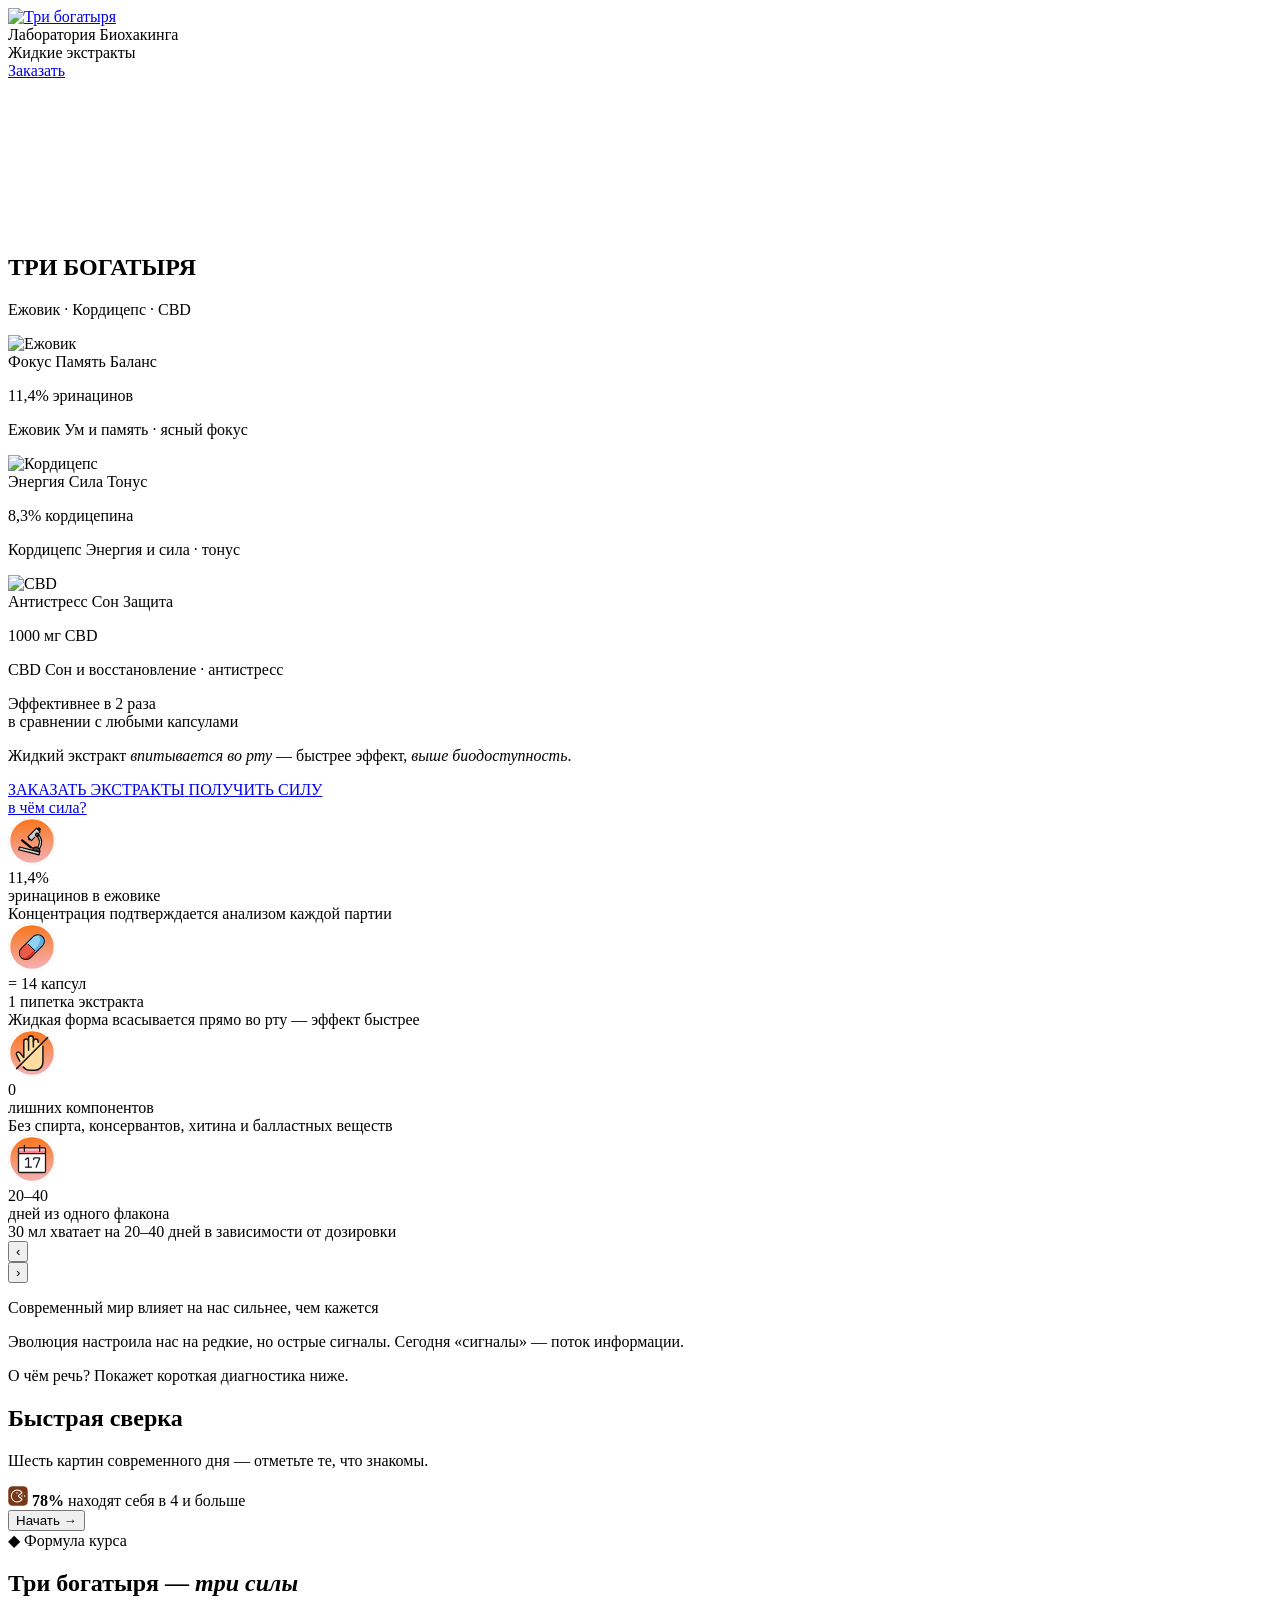
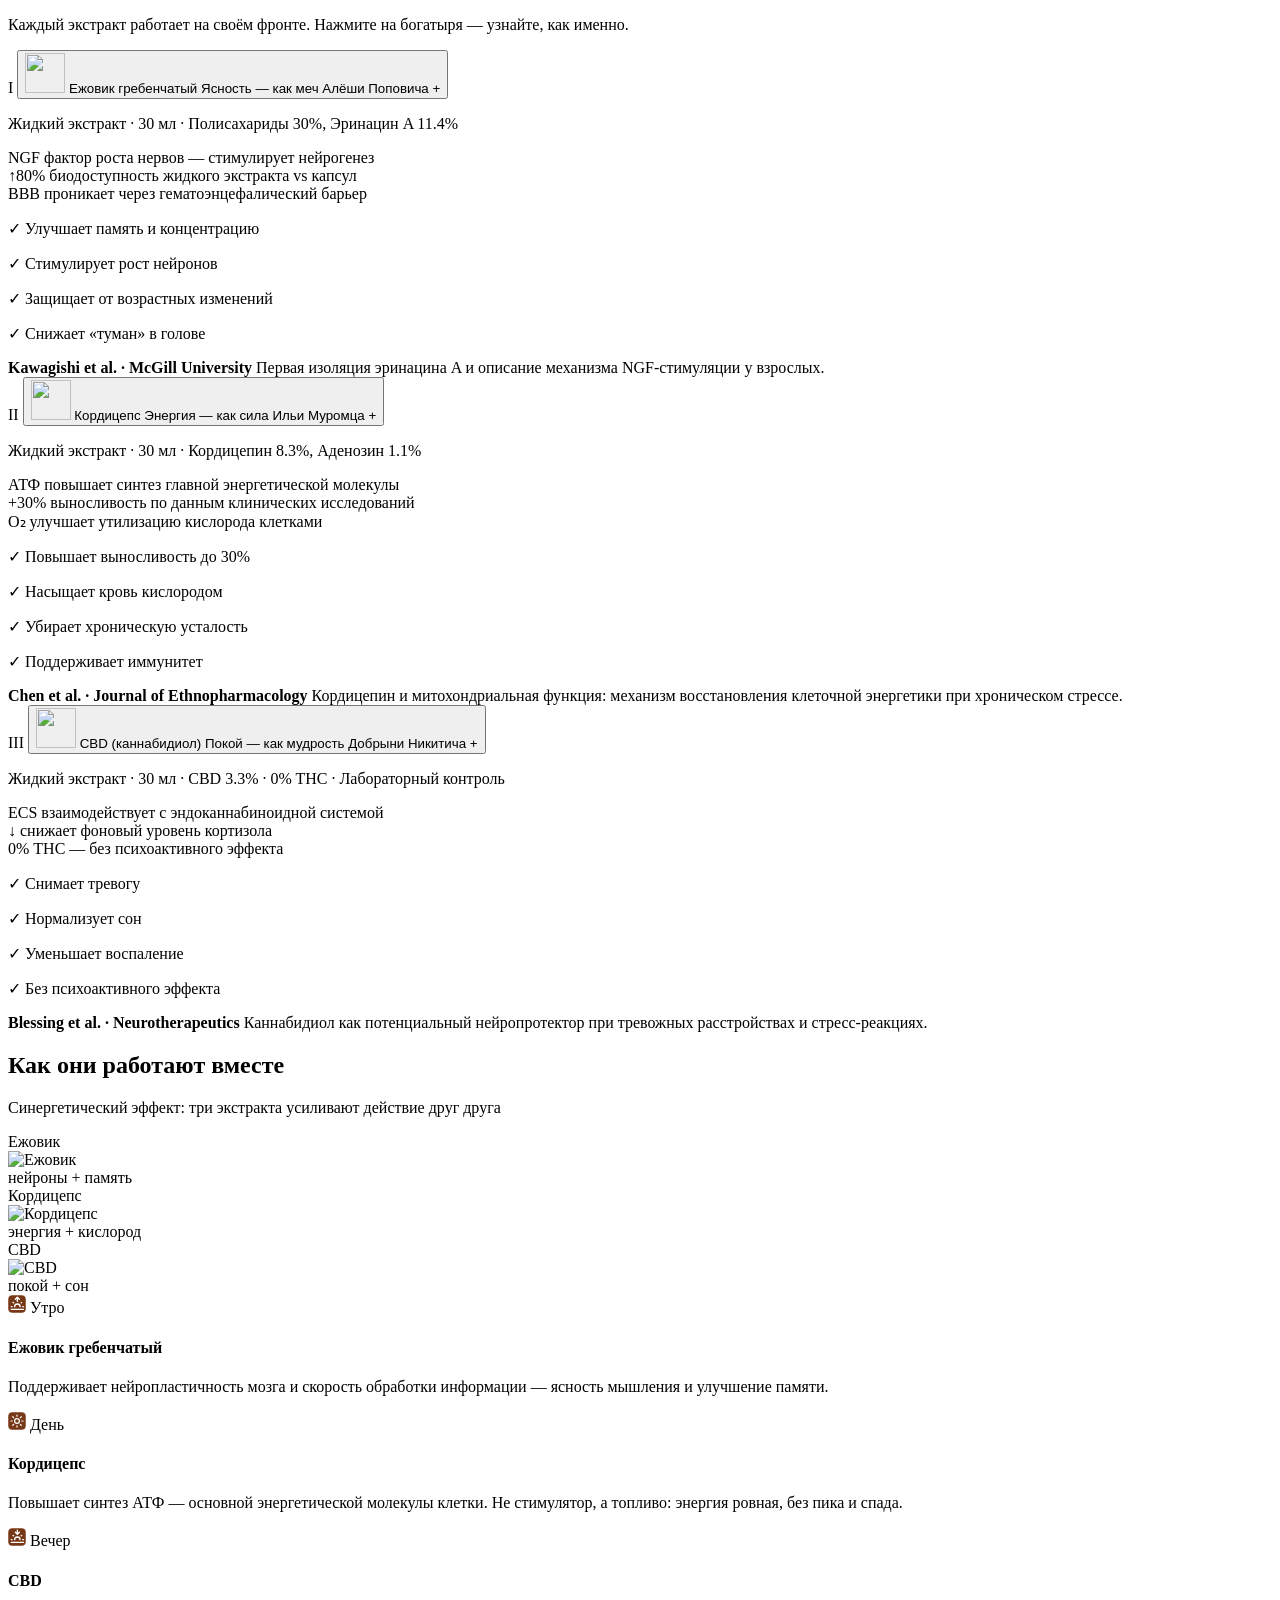
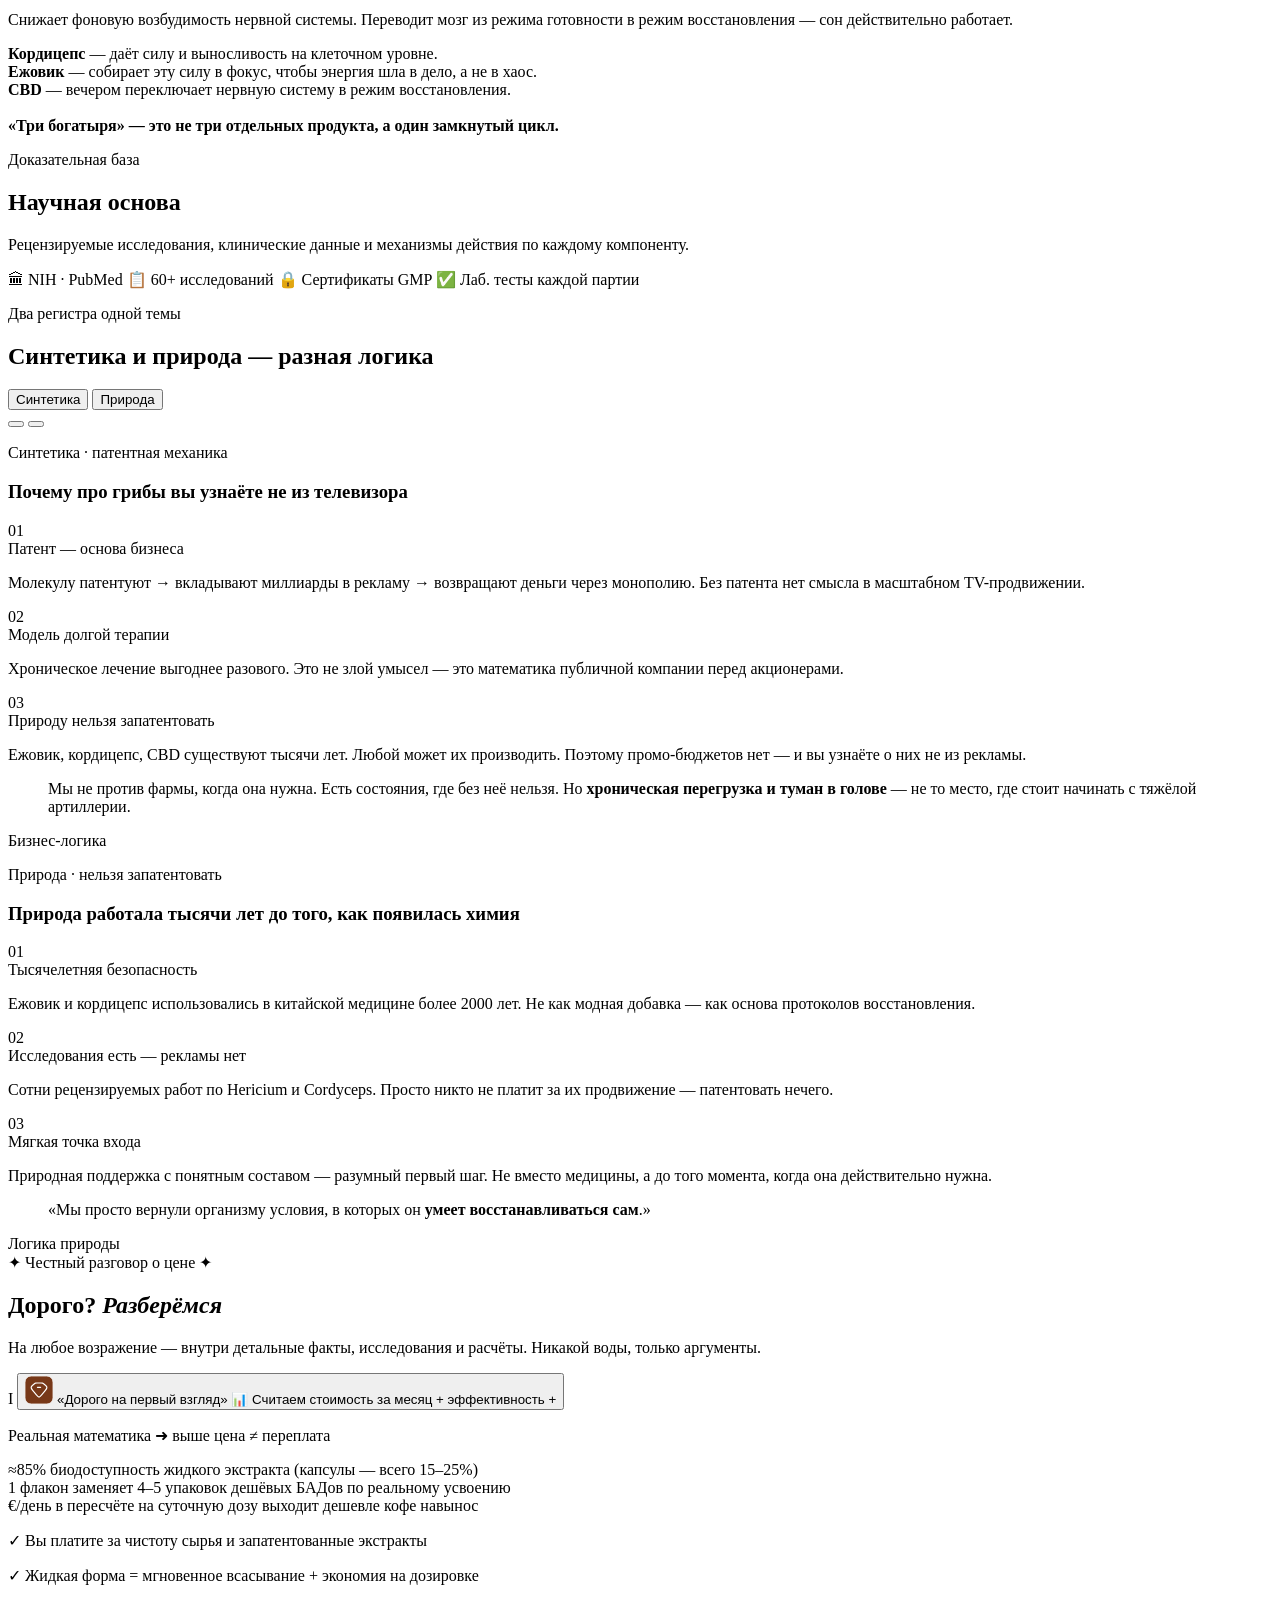
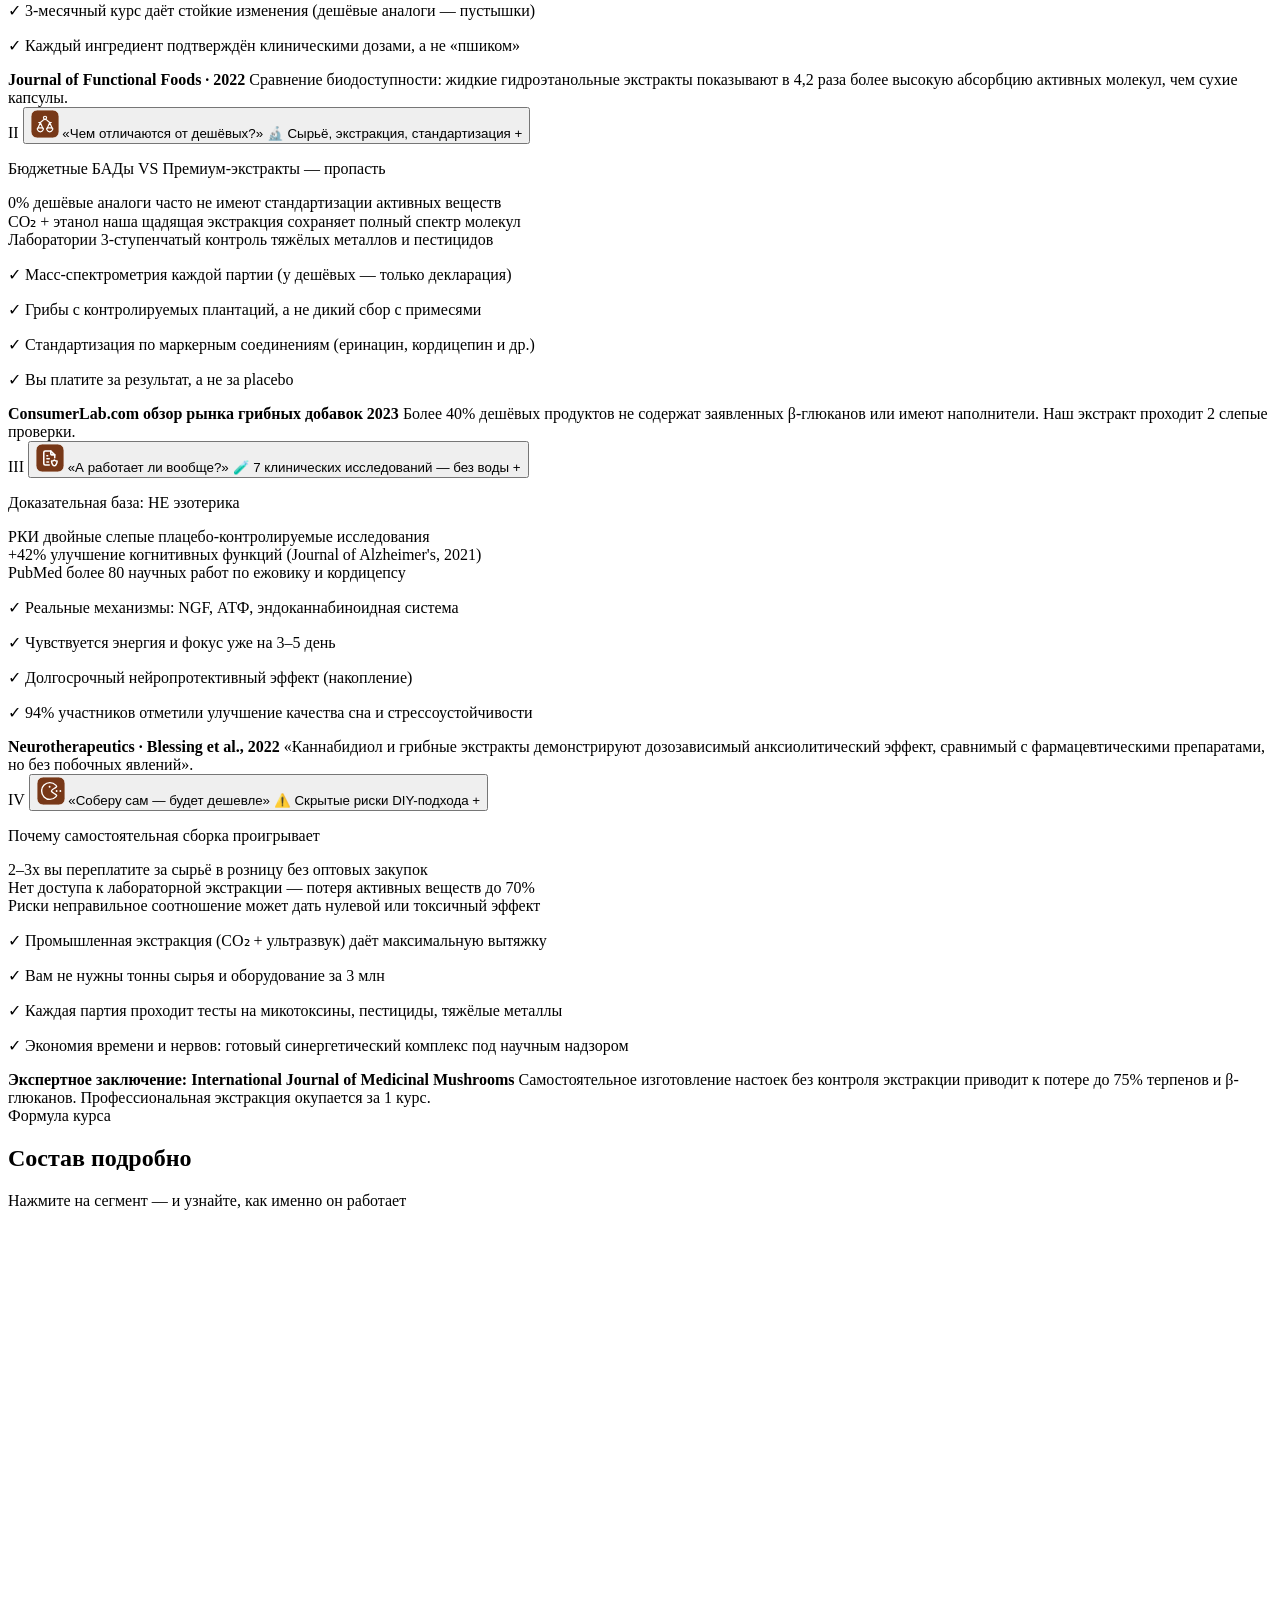
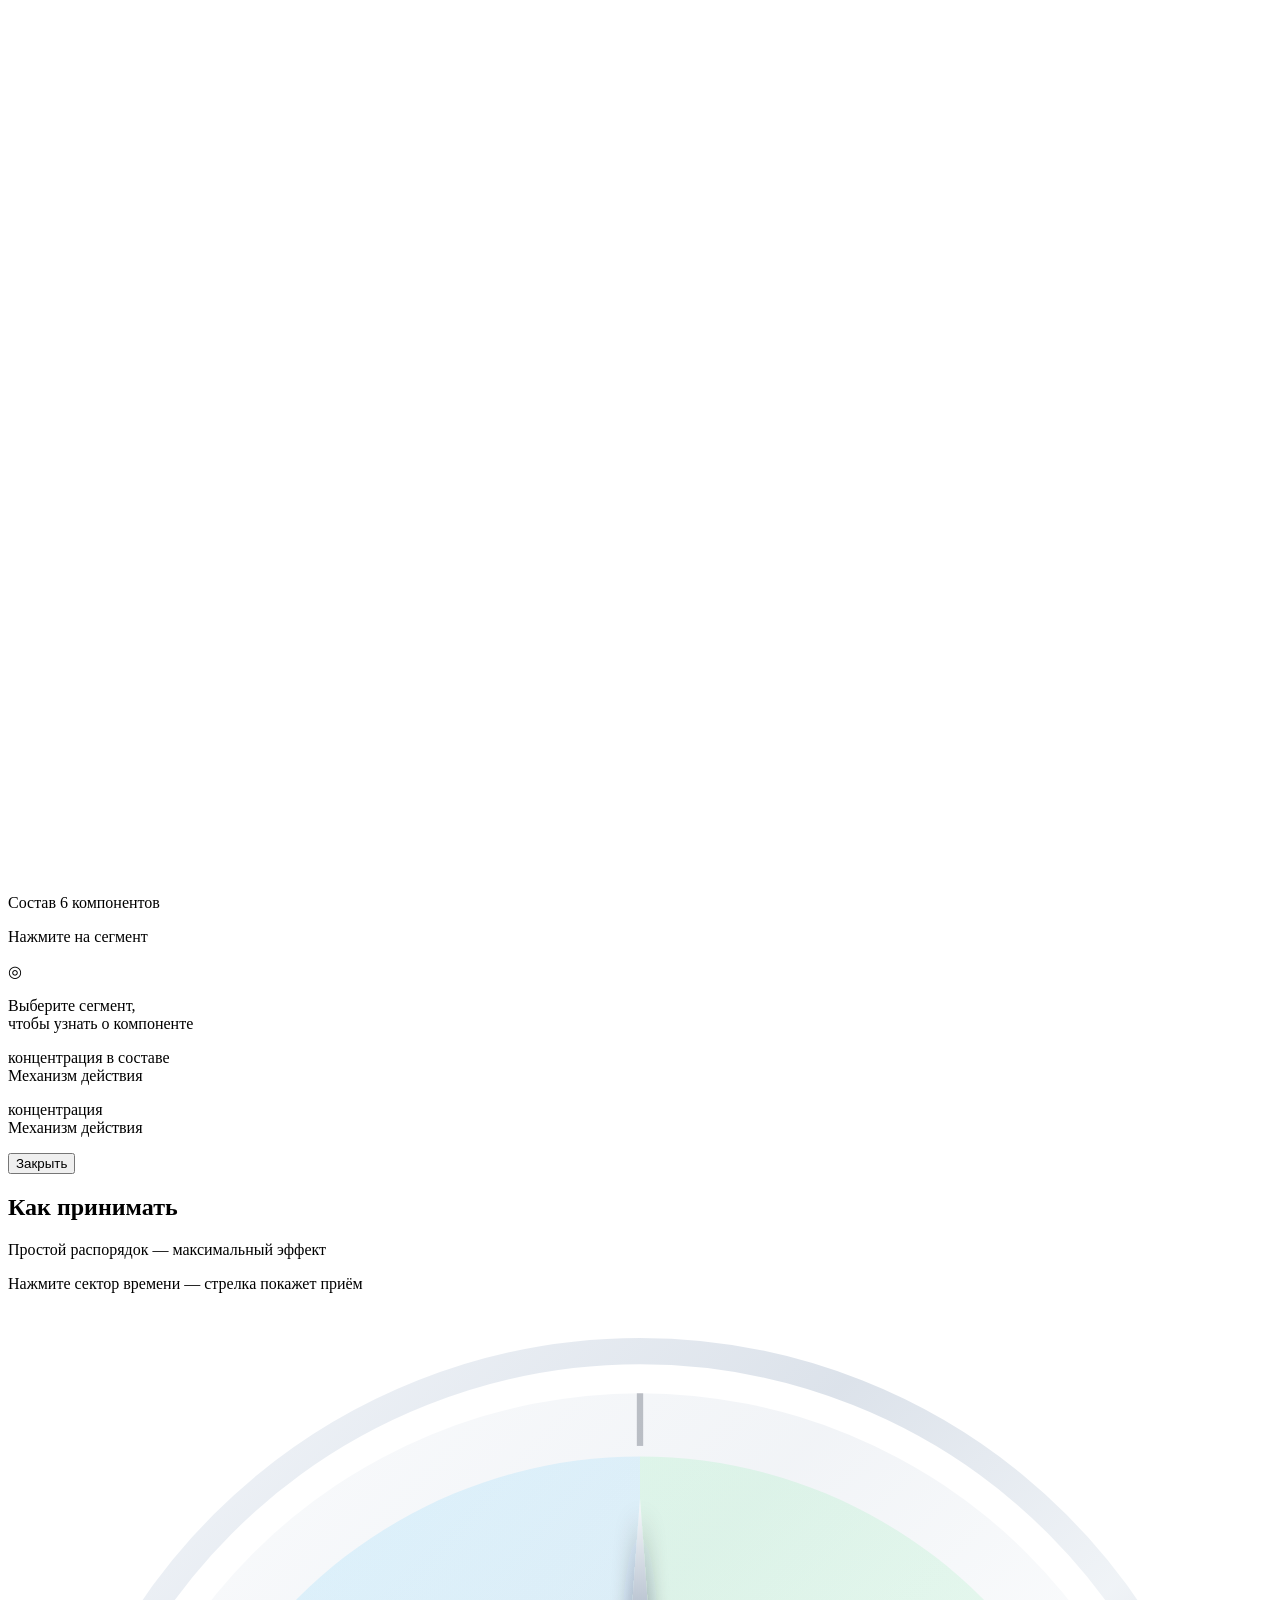
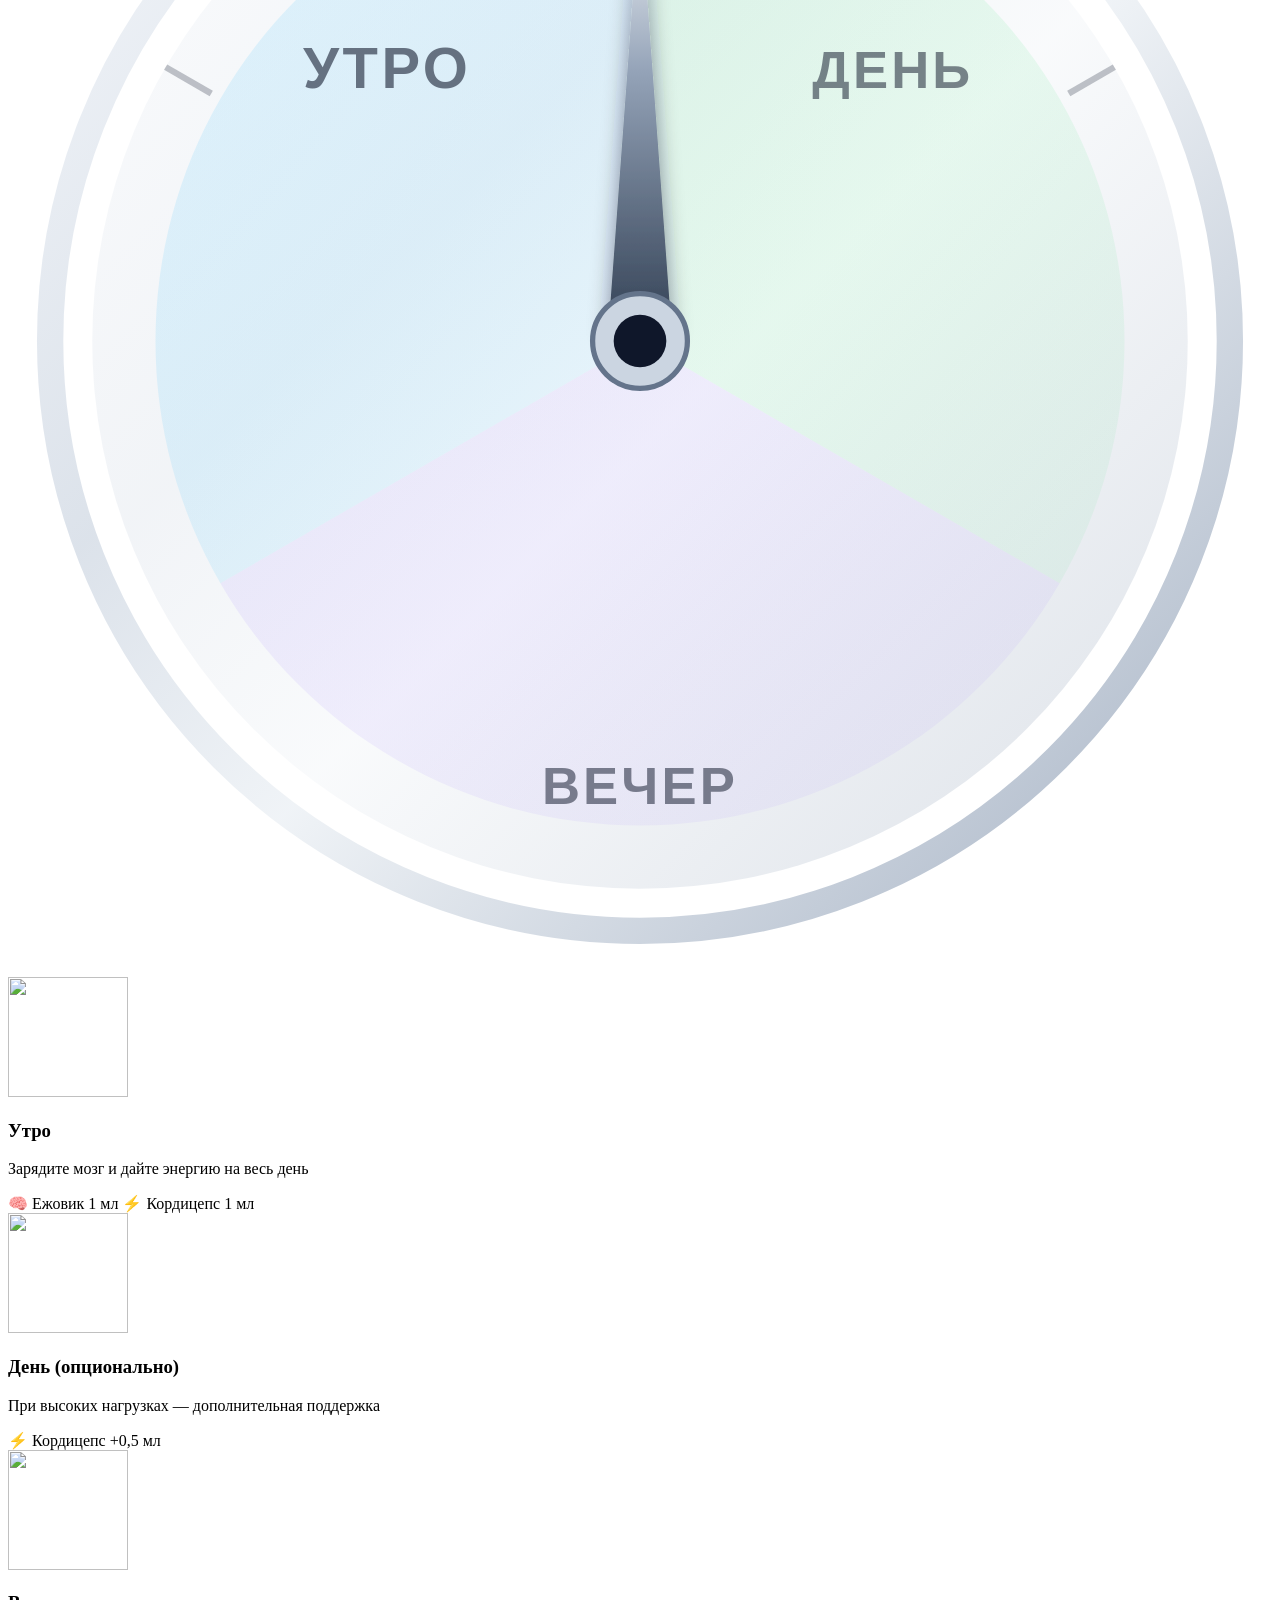
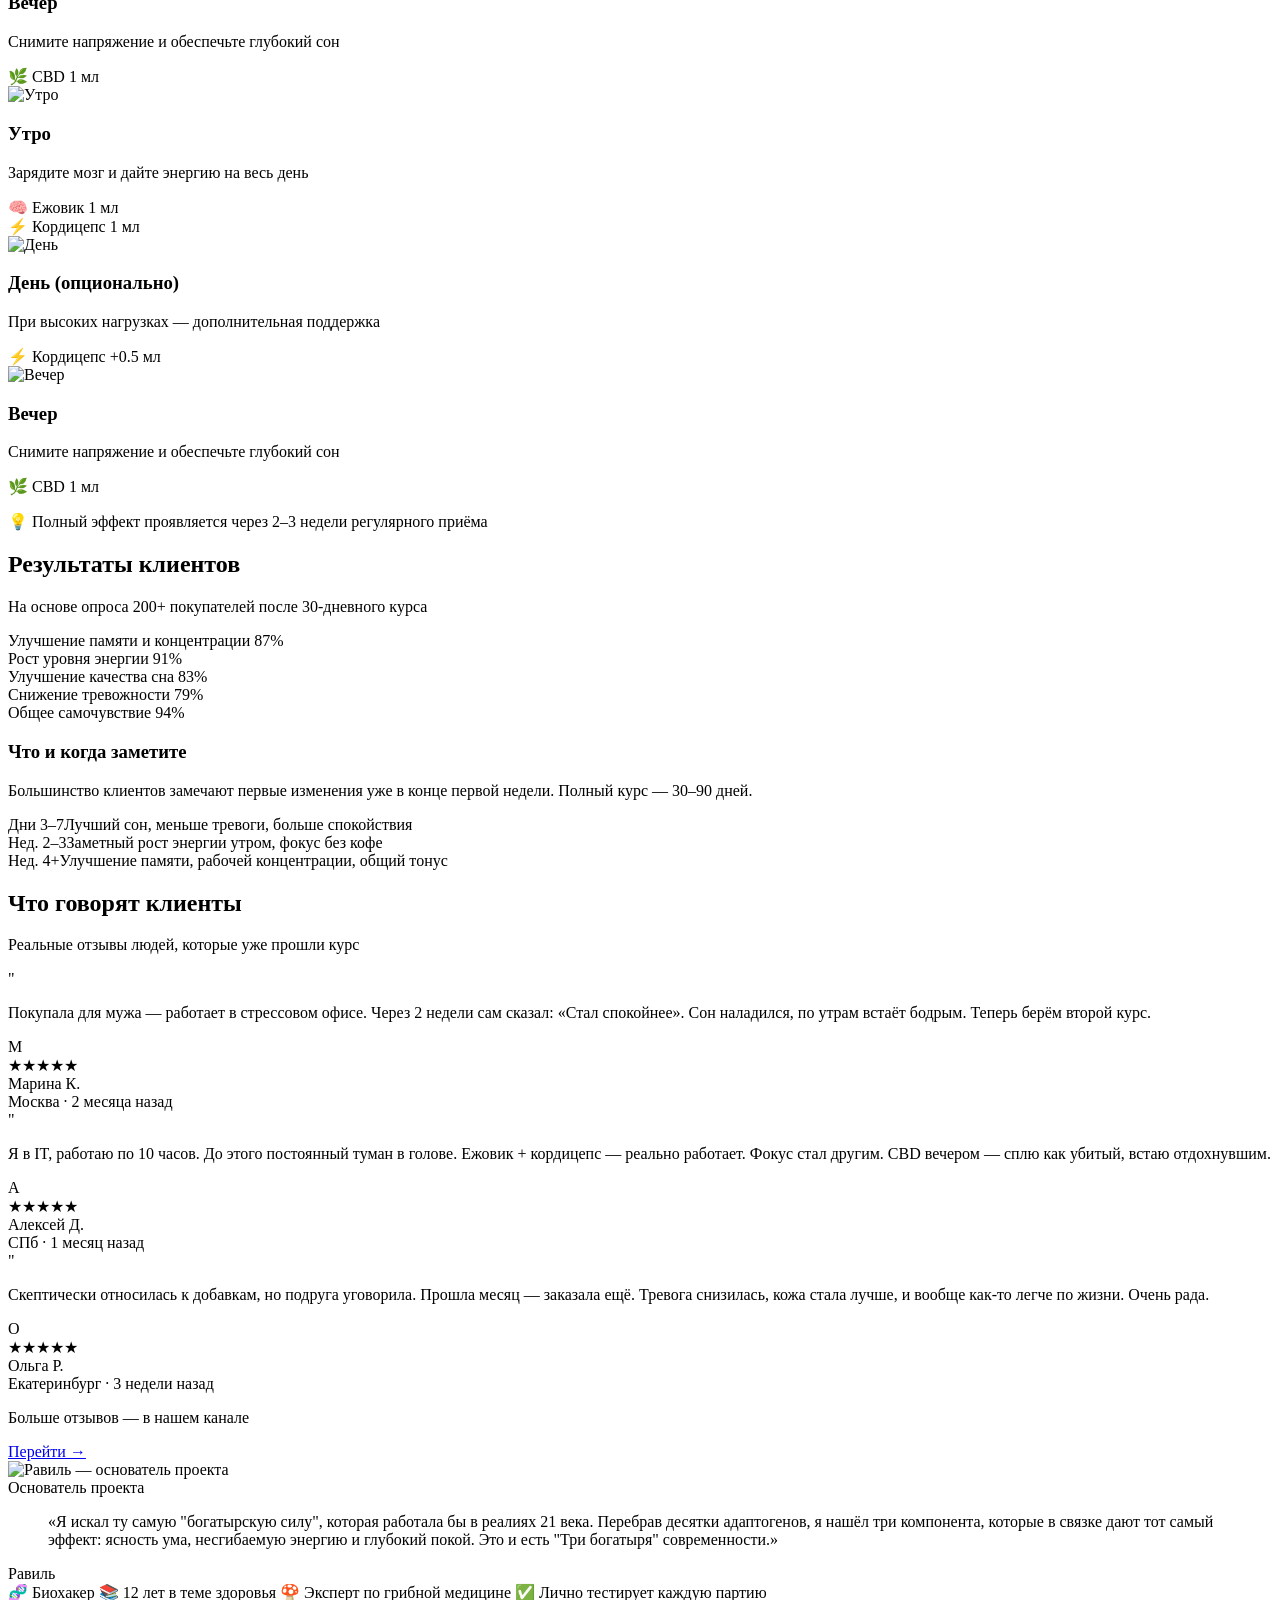
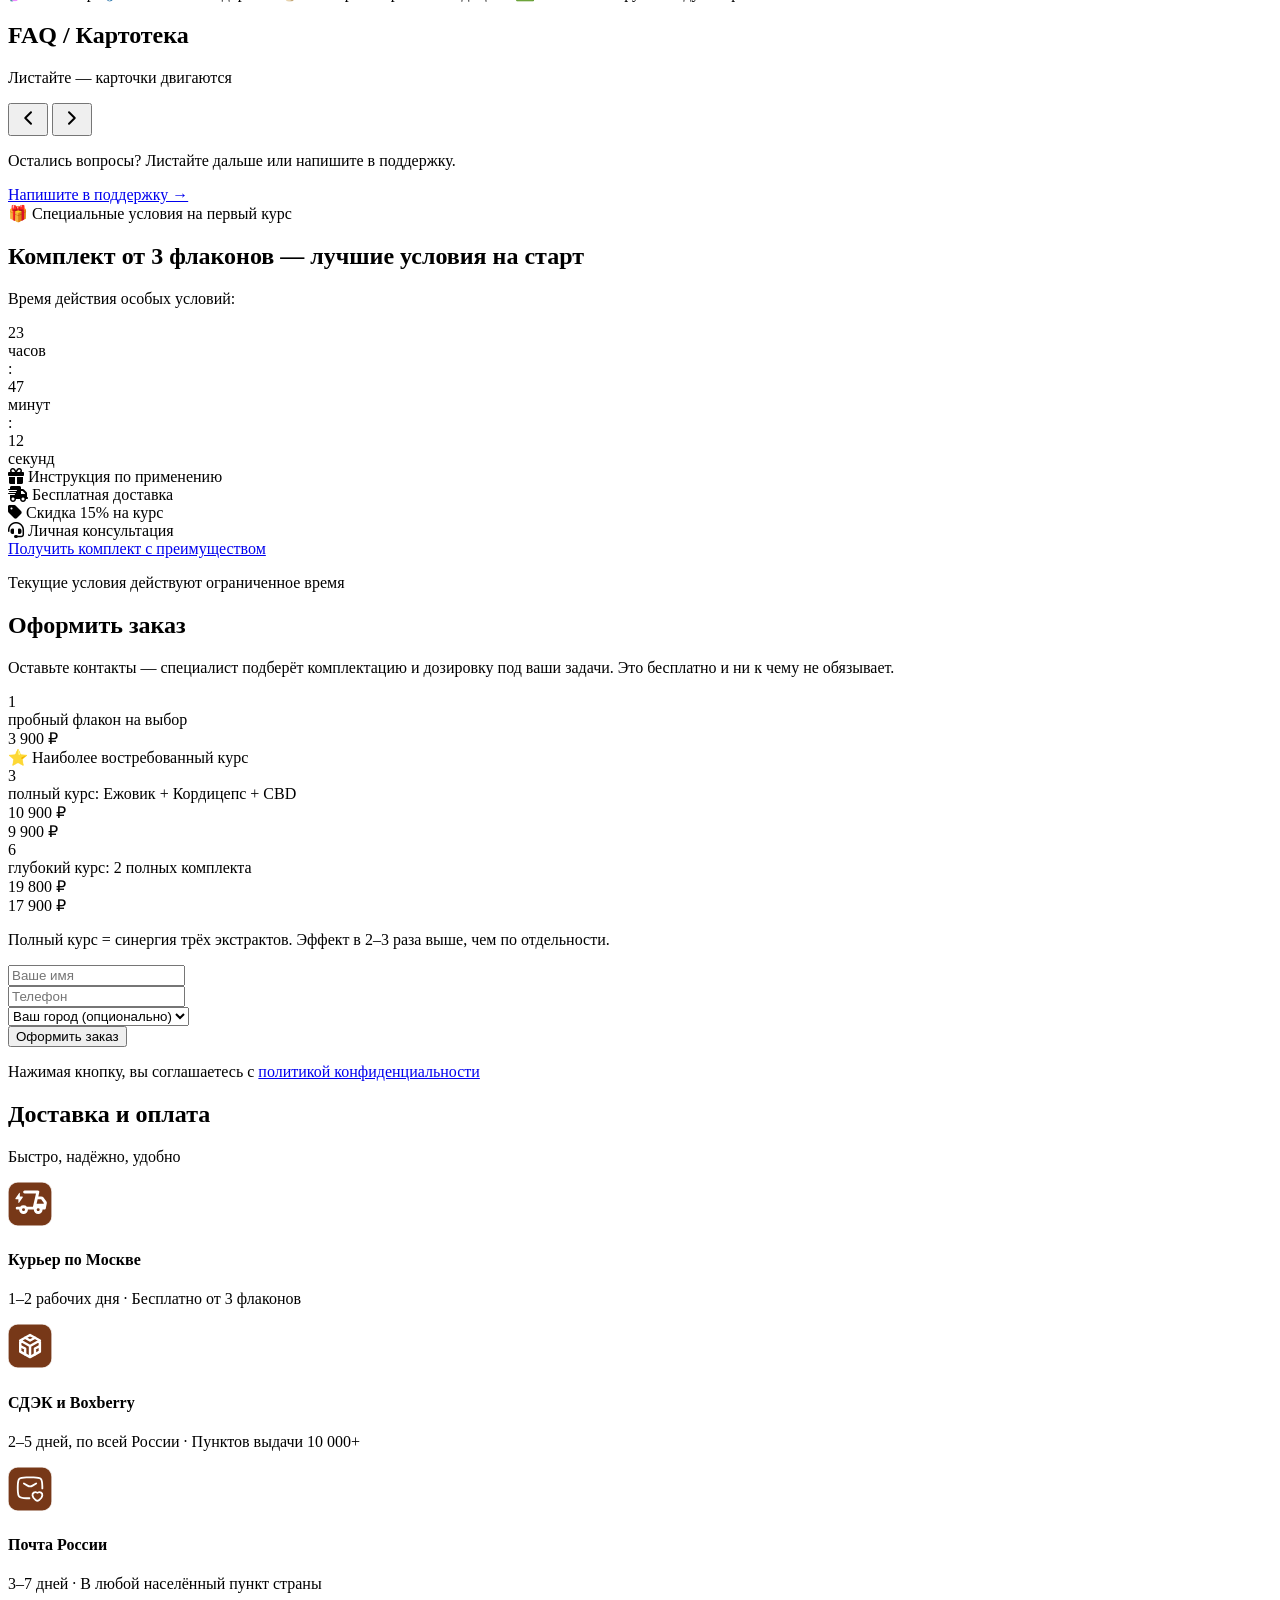
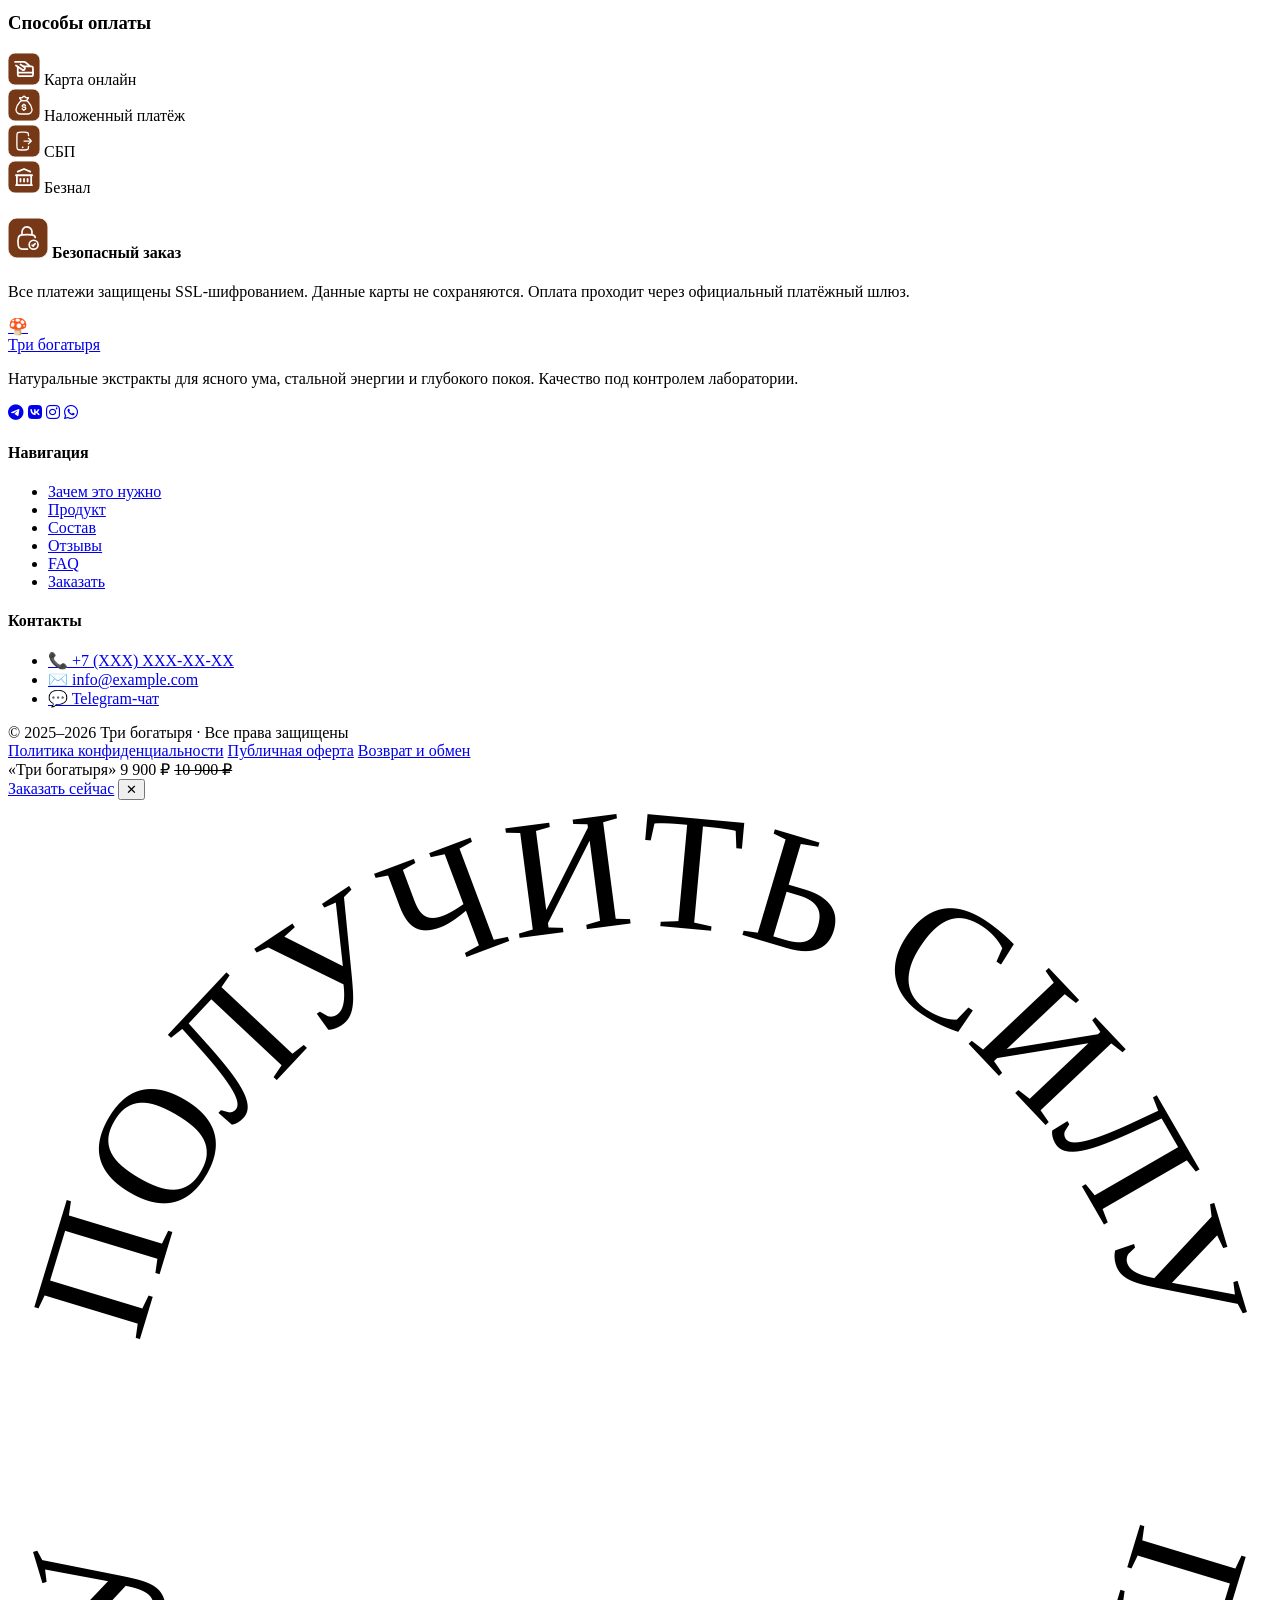
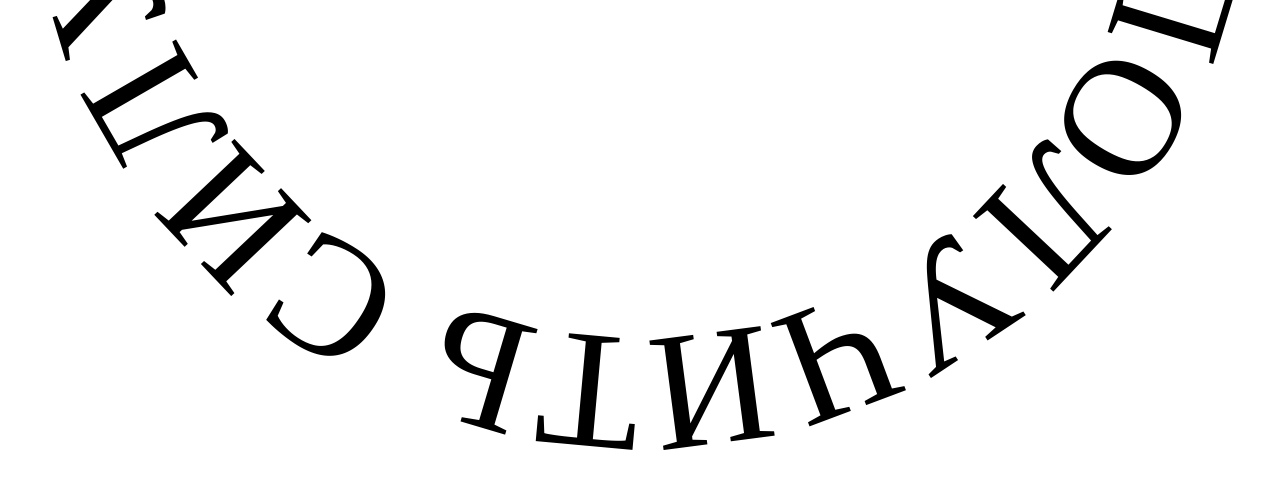
==== commit 88ba0805: "Add files via upload" ====
--- a/index.html
+++ b/index.html
@@ -7,11 +7,12 @@
 <link rel="preconnect" href="https://fonts.googleapis.com">
 <link rel="preconnect" href="https://fonts.gstatic.com" crossorigin>
 <link href="https://fonts.googleapis.com/css2?family=Space+Grotesk:wght@300;400;500;600;700&family=Rajdhani:wght@500;600;700&family=JetBrains+Mono:wght@400;500&family=Inter:wght@300;400;500;600;700&display=swap" rel="stylesheet">
-<link rel="stylesheet" href="https://cdnjs.cloudflare.com/ajax/libs/font-awesome/6.5.0/css/all.min.css">
+<link rel="stylesheet" href="https://cdnjs.cloudflare.com/ajax/libs/font-awesome/6.5.0/css/all.min.css">+
 <!-- Скрываем секции и анимируемые элементы ДО первого paint, чтобы не было белого флеша -->
 <script>document.documentElement.classList.add('js-loading')</script>
-  <script type="module" crossorigin src="/assets/index-ChF3RCbr.js"></script>
-  <link rel="stylesheet" crossorigin href="/assets/index-ClJTelF2.css">
+  <script type="module" crossorigin src="/3bgtdev/assets/index-R4ZGBMZZ.js"></script>
+  <link rel="stylesheet" crossorigin href="/3bgtdev/assets/index-D-1Hvh-R.css">
 </head>
 <body>
 
@@ -26,7 +27,7 @@
       <div class="header-brand">
         <a href="/" class="logo">
           <div class="logo-mark">
-            <img src="/assets/Group_1018-w_aR7apV.svg" alt="Три богатыря" loading="lazy">
+            <img src="/3bgtdev/assets/Group_1018-w_aR7apV.svg" alt="Три богатыря" loading="lazy">
           </div>
         </a>
         <span class="header-brand-name">Лаборатория Биохакинга<span class="header-brand-sep">  </span><br class="header-brand-br">Жидкие экстракты</span>
@@ -36,192 +37,192 @@
   </div>
 </header>
 
-
-<section class="hero" id="hero" data-blob-preset="hero">
-  <div class="island-shell island-shell--hero">
-  <div class="hero-video-wrap">
-    <video class="hero-video-bg" autoplay muted loop playsinline>
-      <source src="/assets/motion2-YjaDe90o.mp4" type="video/mp4">
-    </video>
-    <div class="hero-overlay">
-      <div class="container">
-        <div class="hero-content">
-
-          <div class="hero-top">
-          <h1 class="hero-title" data-text="ТРИ БОГАТЫРЯ">ТРИ <span data-text="БОГАТЫРЯ">БОГАТЫРЯ</span></h1>
-          <p class="hero-subtitle-line">Ежовик · Кордицепс · CBD</p>
-          </div>
-
-          <div class="hero-products">
-            <div class="hero-bottles-row">
-            <div class="product-item" tabindex="0">
-              <div class="product-magnetic" data-cursor-magnetic>
-                <div class="product-bottle">
-                  <img src="/assets/eznew-v9GShGF4.png" alt="Ежовик" class="product-photo">
-                </div>
-                <div class="bottle-radar" aria-hidden="true">
-                  <span class="bottle-tag bottle-tag--top bottle-tag--lifted">Фокус</span>
-                  <span class="bottle-tag bottle-tag--left">Память</span>
-                  <span class="bottle-tag bottle-tag--right">Баланс</span>
-                </div>
-              </div>
-              <div class="bottle-info">
-                <div class="bottle-sub-stack">
-                  <p class="bottle-sub bottle-sub--base">11,4% эринацинов</p>
-                  <p class="bottle-sub bottle-sub--hover" aria-hidden="true">
-                    <span class="bottle-sub-name">Ежовик</span>
-                    <span class="bottle-sub-purpose">Ум и память · ясный фокус</span>
-                  </p>
-                </div>
-              </div>
-            </div>
-            <div class="product-item" tabindex="0">
-              <div class="product-magnetic" data-cursor-magnetic>
-                <div class="product-bottle">
-                  <img src="/assets/kordnew-D8mXrYrJ.png" alt="Кордицепс" class="product-photo">
-                </div>
-                <div class="bottle-radar" aria-hidden="true">
-                  <span class="bottle-tag bottle-tag--top bottle-tag--lifted">Энергия</span>
-                  <span class="bottle-tag bottle-tag--left">Сила</span>
-                  <span class="bottle-tag bottle-tag--right">Тонус</span>
-                </div>
-              </div>
-              <div class="bottle-info">
-                <div class="bottle-sub-stack">
-                  <p class="bottle-sub bottle-sub--base">8,3% кордицепина</p>
-                  <p class="bottle-sub bottle-sub--hover" aria-hidden="true">
-                    <span class="bottle-sub-name">Кордицепс</span>
-                    <span class="bottle-sub-purpose">Энергия и сила · тонус</span>
-                  </p>
-                </div>
-              </div>
-            </div>
-            <div class="product-item" tabindex="0">
-              <div class="product-magnetic" data-cursor-magnetic>
-                <div class="product-bottle">
-                  <img src="/assets/cbdW-BXvLzd94.png" alt="CBD" class="product-photo">
-                </div>
-                <div class="bottle-radar" aria-hidden="true">
-                  <span class="bottle-tag bottle-tag--top">Антистресс</span>
-                  <span class="bottle-tag bottle-tag--left bottle-tag--sleep">Сон</span>
-                  <span class="bottle-tag bottle-tag--right">Защита</span>
-                </div>
-              </div>
-              <div class="bottle-info">
-                <div class="bottle-sub-stack">
-                  <p class="bottle-sub bottle-sub--base">1000 мг CBD</p>
-                  <p class="bottle-sub bottle-sub--hover" aria-hidden="true">
-                    <span class="bottle-sub-name">CBD</span>
-                    <span class="bottle-sub-purpose">Сон и восстановление · антистресс</span>
-                  </p>
-                </div>
-              </div>
-            </div>
-            </div>
-
-            <div class="hero-flip-wrap">
-              <div class="hero-flip-inner">
-                <div class="hero-flip-front">
-                  <p class="hero-flip-front-text">Эффективнее <span class="hero-flip-mark">в 2 раза</span><br>в сравнении с любыми капсулами</p>
-                </div>
-                <div class="hero-flip-back">
-                  <p>Жидкий экстракт <em class="hero-flip-mark">впитывается во рту</em> — быстрее эффект, <em class="hero-flip-mark">выше биодоступность</em>.</p>
-                </div>
-              </div>
-            </div>
-          </div>
-
-          <div class="hero-bottom">
-            <div class="hero-actions">
-              <div class="hero-cta-flip-wrap" data-cursor-magnetic>
-                <a href="#order" class="btn pulse hero-cta-flip" aria-label="Заказать экстракты — получить силу">
-                  <span class="hero-cta-flip-inner">
-                    <span class="hero-cta-flip-face hero-cta-flip-front">ЗАКАЗАТЬ ЭКСТРАКТЫ</span>
-                    <span class="hero-cta-flip-face hero-cta-flip-back">ПОЛУЧИТЬ СИЛУ</span>
-                  </span>
-                </a>
-              </div>
-              <a href="#solution" class="hero-link-cta">в чём сила?</a>
-            </div>
-          </div>
-
-        </div>
-      </div>
-    </div>
-  </div>
-  </div>
-</section>
-
-
-<section class="proof-strip" id="proof" data-blob-preset="proof" data-blob-shape="proof">
-  <div class="container">
-    <div class="proof-deck-wrap" data-anim="fade-up">
-      <div         class="proof-deck"
-        data-proof-deck
-        data-proof-scroll-next="#context"
-        data-proof-scroll-prev="#hero"
-      >
-        <div class="proof-deck-viewport">
-          <div class="proof-deck-track">
-            <div class="proof-deck-slide" data-slide-idx="0">
-              <div class="proof-item">
-                <div class="proof-icon-wrap" aria-hidden="true">
-                  <div class="proof-icon"><img src="data:image/svg+xml,%3csvg%20xmlns='http://www.w3.org/2000/svg'%20xmlns:xlink='http://www.w3.org/1999/xlink'%20width='512'%20height='512'%20viewBox='0%200%20512%20512'%3e%3cdefs%3e%3clinearGradient%20id='bg-grad'%20x1='46.512176312793756%25'%20y1='0.12179748700878434%25'%20x2='53.487823687206244%25'%20y2='99.87820251299121%25'%3e%3cstop%20offset='0%25'%20stop-color='%23F97316'/%3e%3cstop%20offset='100%25'%20stop-color='%23f4b3ba'/%3e%3c/linearGradient%3e%3cclipPath%20id='canvas-clip'%3e%3crect%20width='512'%20height='512'%20rx='256'%20ry='256'/%3e%3c/clipPath%3e%3c/defs%3e%3crect%20width='512'%20height='512'%20rx='256'%20ry='256'%20fill='url(%23bg-grad)'%20stroke='%23FFFFFF'%20stroke-width='48'%20clip-path='url(%23canvas-clip)'/%3e%3cg%20clip-path='url(%23canvas-clip)'%3e%3cg%20transform='rotate(14,%20256,%20256)'%3e%3cg%20transform='translate(39%2019)%20scale(6.041666666666667%206.041666666666667)%20translate(0%200)'%3e%3cpath%20fill='%23d0cfce'%20d='M34.876%2039.625a1%201%200%200%201-.518-.144l-7.7-4.66a1%201%200%200%201-.34-1.369l11.117-18.585a1%201%200%200%201%201.376-.342l7.7%204.66a1%201%200%200%201%20.338%201.373S40.003%2031.925%2039.722%2032.4l-3.986%206.735a1%201%200%200%201-.86.49'/%3e%3cpath%20fill='%233f3f3f'%20d='m42.244%2013.68l3.422%202.071l-2.044%203.401l-3.423-2.071z'/%3e%3cpath%20fill='%23d0cfce'%20d='M16.976%2054.983h37v5h-37zm34.857-4.073c-.162%200-.32-.04-.463-.114l-3.595-1.879a1%201%200%200%201-.487-1.197l.245-.75c3.007-9.194-1.977-14.56-5.215-16.941a1%201%200%200%201-.236-1.364l2.203-3.271a1%201%200%200%201%201.424-.244c4.59%203.407%2011.67%2011.014%207.527%2023.685l-.453%201.385c-.135.41-.518.689-.95.69'/%3e%3ccircle%20cx='42.138'%20cy='26.325'%20r='3'%20fill='%233f3f3f'/%3e%3cpath%20fill='%233f3f3f'%20d='M53.209%2054.483c-.282-2.516-1.865-5.812-6.318-5.81c-4.45.003-8.058%201.86-8.06%206.31z'/%3e%3cg%20fill='none'%20stroke='%23000'%20stroke-linecap='round'%20stroke-linejoin='round'%20stroke-width='2'%3e%3cpath%20d='M32.265%2037.58a1.894%201.894%200%200%201-2.433.282a2%202%200%200%201-.879-2.294m9.909-3.677l-3.986%206.734l-7.7-4.659L38.293%2015.38l7.7%204.659l-.879%201.453M17.707%2043.068l.818-1.825l19.16%208.59l-.818%201.824zm-.731%2011.915h37v5h-37zM40.55%2016.475l1.69-2.793l3.422%202.071l-1.69%202.793zm.632%2034.325a7.081%207.081%200%200%201%2012.794%204.183m-16.715-4.184h3.921'/%3e%3cpath%20d='m48.238%2048.03l.245-.75c3.204-9.796-2.122-15.52-5.572-18.057'/%3e%3cpath%20d='M45.114%2025.952c4.302%203.194%2011.134%2010.453%207.172%2022.572l-.454%201.385'/%3e%3ccircle%20cx='42.138'%20cy='26.325'%20r='3'/%3e%3c/g%3e%3c/g%3e%3c/g%3e%3c/g%3e%3c/svg%3e" alt="" width="48" height="48"></div>
-                </div>
-                <div class="proof-text-glass">
-                  <div class="proof-num">11,4%</div>
-                  <div class="proof-label">эринацинов в ежовике</div>
-                  <div class="proof-sub">Концентрация подтверждается анализом каждой партии</div>
-                </div>
-              </div>
-            </div>
-            <div class="proof-deck-slide" data-slide-idx="1">
-              <div class="proof-item">
-                <div class="proof-icon-wrap" aria-hidden="true">
-                  <div class="proof-icon"><img src="data:image/svg+xml,%3csvg%20xmlns='http://www.w3.org/2000/svg'%20xmlns:xlink='http://www.w3.org/1999/xlink'%20width='512'%20height='512'%20viewBox='0%200%20512%20512'%3e%3cdefs%3e%3clinearGradient%20id='bg-grad'%20x1='46.512176312793756%25'%20y1='0.12179748700878434%25'%20x2='53.487823687206244%25'%20y2='99.87820251299121%25'%3e%3cstop%20offset='0%25'%20stop-color='%23F97316'/%3e%3cstop%20offset='100%25'%20stop-color='%23f4b3ba'/%3e%3c/linearGradient%3e%3cclipPath%20id='canvas-clip'%3e%3crect%20width='512'%20height='512'%20rx='256'%20ry='256'/%3e%3c/clipPath%3e%3c/defs%3e%3crect%20width='512'%20height='512'%20rx='256'%20ry='256'%20fill='url(%23bg-grad)'%20stroke='%23FFFFFF'%20stroke-width='48'%20clip-path='url(%23canvas-clip)'/%3e%3cg%20clip-path='url(%23canvas-clip)'%3e%3cg%20transform='rotate(0,%20256,%20256)'%3e%3cg%20transform='translate(64%2064)%20scale(5.333333333333333%205.333333333333333)%20translate(0%200)'%3e%3cpath%20fill='%23d22f27'%20d='M44.33%2044.71L32.52%2056.52c-4.53%204.54-11.85%204.7-16.58.49c8.96.08%208.4.65%2024.87-15.82z'/%3e%3cpath%20fill='%23ea5a47'%20d='M40.81%2041.19C24.34%2057.66%2024.9%2057.09%2015.94%2057.01a12.06%2012.06%200%200%201-4.05-9.04c0-3.1%201.18-6.2%203.53-8.55l11.81-11.81z'/%3e%3cpath%20fill='%2392d3f5'%20d='M56.85%2015.1a13%2013%200%200%200-9.26-3.83c-3.51%200-6.8%201.36-9.26%203.83L25.81%2027.61l18.52%2018.52l12.51-12.52c2.47-2.46%203.83-5.75%203.83-9.26c0-3.5-1.36-6.79-3.82-9.25m-.71%2017.8L44.33%2044.71l-3.52-3.52l1.31-1.31c15.72-15.72%208.77-25.05%206.21-27.59c2.85.18%205.65%201.35%207.81%203.51a12.06%2012.06%200%200%201%203.53%208.55c0%203.1-1.18%206.2-3.53%208.55'/%3e%3cpath%20fill='%2392d3f5'%20d='M57.55%2014.39c-2.65-2.66-6.19-4.12-9.96-4.12c-3.78%200-7.32%201.46-9.97%204.12L24.4%2027.61l1.41%201.42l17.1%2017.1l1.42%201.41l13.22-13.22c2.66-2.66%204.12-6.2%204.12-9.97s-1.46-7.31-4.12-9.96M44.33%2044.71l-3.52-3.52l-13.58-13.58L39.04%2015.8a12.06%2012.06%200%200%201%208.55-3.53c.25%200%20.49.01.74.02c2.85.18%205.65%201.35%207.81%203.51a12.06%2012.06%200%200%201%203.53%208.55c0%203.1-1.18%206.2-3.53%208.55z'/%3e%3cpath%20fill='%2361b2e4'%20d='M59.67%2024.35c0%203.1-1.18%206.2-3.53%208.55L44.33%2044.71l-3.52-3.52l1.31-1.31c15.72-15.72%208.77-25.05%206.21-27.59c2.85.18%205.65%201.35%207.81%203.51a12.06%2012.06%200%200%201%203.53%208.55'/%3e%3cpath%20fill='none'%20d='m27.228%2027.613l-.57-.579'/%3e%3cpath%20fill='%2361b2e4'%20d='m44.017%2037.92l4.106%204.107l-4.641%204.641l-4.107-4.106z'/%3e%3cpath%20d='M47.588%2012.274c3.1%200%206.2%201.176%208.552%203.528c4.703%204.703%204.703%2012.4%200%2017.104l-23.62%2023.62a12.06%2012.06%200%200%201-8.552%203.527c-3.1%200-6.2-1.176-8.552-3.528c-4.703-4.703-4.703-12.4%200-17.104l23.62-23.62a12.06%2012.06%200%200%201%208.552-3.527m0-2c-3.774%200-7.314%201.461-9.966%204.114l-23.62%2023.62c-5.495%205.494-5.495%2014.436%200%2019.931c2.653%202.653%206.192%204.114%209.966%204.114s7.314-1.461%209.966-4.114l23.62-23.62c5.495-5.494%205.495-14.436%200-19.931c-2.653-2.653-6.192-4.114-9.966-4.114'/%3e%3cpath%20fill='none'%20stroke='%23000'%20stroke-linecap='round'%20stroke-miterlimit='10'%20stroke-width='2'%20d='m28.563%2030.406l12.859%2012.86'/%3e%3c/g%3e%3c/g%3e%3c/g%3e%3c/svg%3e" alt="" width="48" height="48"></div>
-                </div>
-                <div class="proof-text-glass">
-                  <div class="proof-num">= 14 капсул</div>
-                  <div class="proof-label">1 пипетка экстракта</div>
-                  <div class="proof-sub">Жидкая форма всасывается прямо во рту — эффект быстрее</div>
-                </div>
-              </div>
-            </div>
-            <div class="proof-deck-slide" data-slide-idx="2">
-              <div class="proof-item">
-                <div class="proof-icon-wrap" aria-hidden="true">
-                  <div class="proof-icon"><img src="data:image/svg+xml,%3csvg%20xmlns='http://www.w3.org/2000/svg'%20xmlns:xlink='http://www.w3.org/1999/xlink'%20width='512'%20height='512'%20viewBox='0%200%20512%20512'%3e%3cdefs%3e%3clinearGradient%20id='bg-grad'%20x1='46.512176312793756%25'%20y1='0.12179748700878434%25'%20x2='53.487823687206244%25'%20y2='99.87820251299121%25'%3e%3cstop%20offset='0%25'%20stop-color='%23F97316'/%3e%3cstop%20offset='100%25'%20stop-color='%23f4b3ba'/%3e%3c/linearGradient%3e%3cclipPath%20id='canvas-clip'%3e%3crect%20width='512'%20height='512'%20rx='256'%20ry='256'/%3e%3c/clipPath%3e%3c/defs%3e%3crect%20width='512'%20height='512'%20rx='256'%20ry='256'%20fill='url(%23bg-grad)'%20stroke='%23FFFFFF'%20stroke-width='48'%20clip-path='url(%23canvas-clip)'/%3e%3cg%20clip-path='url(%23canvas-clip)'%3e%3cg%20transform='rotate(0,%20256,%20256)'%3e%3cg%20transform='translate(57%2057)%20scale(16.625%2016.625)%20translate(0%200)'%3e%3cg%20fill='none'%3e%3cpath%20fill='%23ffdda1'%20d='M15.905%205.093v-.512a1.535%201.535%200%201%200-3.07%200V2.535a1.535%201.535%200%201%200-3.07%200V4.58a1.535%201.535%200%201%200-3.069%200v10.233l-2.718-3.172a1.228%201.228%200%200%200-1.803%201.637s.867%201.81%201.944%203.837l2.242%203.849a5.13%205.13%200%200%200%204.083%202.03h3.412a5.116%205.116%200%200%200%205.116-5.115V7.647z'/%3e%3cpath%20stroke='%23191919'%20stroke-linecap='round'%20stroke-linejoin='round'%20d='M4.119%2017.116a116%20116%200%200%201-1.944-3.837a1.228%201.228%200%200%201%201.802-1.637l2.718%203.172V4.581a1.535%201.535%200%200%201%203.07%200m9.209%203.07v10.233A5.116%205.116%200%200%201%2013.858%2023h-3.412a5.13%205.13%200%200%201-4.082-2.031M9.766%2010.21V2.534a1.535%201.535%200%200%201%203.07%200v5.628'/%3e%3cpath%20stroke='%23191919'%20stroke-linecap='round'%20stroke-linejoin='round'%20d='M12.835%204.581a1.535%201.535%200%201%201%203.07%200v.512m6.139-3.07L2.091%2021.977'/%3e%3c/g%3e%3c/g%3e%3c/g%3e%3c/g%3e%3c/svg%3e" alt="" width="48" height="48"></div>
-                </div>
-                <div class="proof-text-glass">
-                  <div class="proof-num">0</div>
-                  <div class="proof-label">лишних компонентов</div>
-                  <div class="proof-sub">Без спирта, консервантов, хитина и балластных веществ</div>
-                </div>
-              </div>
-            </div>
-            <div class="proof-deck-slide" data-slide-idx="3">
-              <div class="proof-item">
-                <div class="proof-icon-wrap" aria-hidden="true">
-                  <div class="proof-icon"><img src="data:image/svg+xml,%3csvg%20xmlns='http://www.w3.org/2000/svg'%20xmlns:xlink='http://www.w3.org/1999/xlink'%20width='512'%20height='512'%20viewBox='0%200%20512%20512'%3e%3cdefs%3e%3clinearGradient%20id='bg-grad'%20x1='46.512176312793756%25'%20y1='0.12179748700878434%25'%20x2='53.487823687206244%25'%20y2='99.87820251299121%25'%3e%3cstop%20offset='0%25'%20stop-color='%23F97316'/%3e%3cstop%20offset='100%25'%20stop-color='%23f4b3ba'/%3e%3c/linearGradient%3e%3cclipPath%20id='canvas-clip'%3e%3crect%20width='512'%20height='512'%20rx='256'%20ry='256'/%3e%3c/clipPath%3e%3c/defs%3e%3crect%20width='512'%20height='512'%20rx='256'%20ry='256'%20fill='url(%23bg-grad)'%20stroke='%23FFFFFF'%20stroke-width='48'%20clip-path='url(%23canvas-clip)'/%3e%3cg%20clip-path='url(%23canvas-clip)'%3e%3cg%20transform='rotate(0,%20256,%20256)'%3e%3cg%20transform='translate(92%2092)%20scale(13.666666666666666%2013.666666666666666)%20translate(0%200)'%3e%3cg%20fill='none'%3e%3cpath%20fill='%23ff808c'%20d='M1.459%207.875V4.208a.917.917%200%200%201%20.916-.916h19.25a.916.916%200%200%201%20.917.916v3.667z'/%3e%3cpath%20fill='%23ffbfc5'%20d='M1.459%205.583V4.208a.917.917%200%200%201%20.916-.916h19.25a.916.916%200%200%201%20.917.916v1.375z'/%3e%3cpath%20fill='%23fff'%20d='M1.459%207.875h21.083v13.75a.917.917%200%200%201-.917.917H2.375a.917.917%200%200%201-.916-.917z'/%3e%3cpath%20stroke='%23191919'%20stroke-linecap='round'%20stroke-linejoin='round'%20d='M21.625%203.293H2.375a.917.917%200%200%200-.916.916v17.417c0%20.506.41.917.916.917h19.25c.506%200%20.917-.41.917-.917V4.209a.917.917%200%200%200-.917-.916M6.042%201.46v4.583M17.959%201.46v4.583m-16.5%201.833h21.083M6.959%2018.418h4.583'/%3e%3cpath%20stroke='%23191919'%20stroke-linecap='round'%20stroke-linejoin='round'%20d='M9.25%2018.417v-6.875a.458.458%200%200%200-.744-.359l-1.548%201.239m8.25%205.995l2.687-6.65a.43.43%200%200%200-.005-.46a.5.5%200%200%200-.425-.224h-3.632a.46.46%200%200%200-.458.459v.916'/%3e%3c/g%3e%3c/g%3e%3c/g%3e%3c/g%3e%3c/svg%3e" alt="" width="48" height="48"></div>
-                </div>
-                <div class="proof-text-glass">
-                  <div class="proof-num">20–40</div>
-                  <div class="proof-label">дней из одного флакона</div>
-                  <div class="proof-sub">30 мл хватает на 20–40 дней в зависимости от дозировки</div>
-                </div>
-              </div>
-            </div>
-          </div>
-          <div class="proof-deck-controls">
-            <button type="button" class="proof-deck-btn proof-deck-btn--prev" aria-label="Предыдущий пункт">‹</button>
-            <div class="proof-deck-dots" aria-hidden="true"></div>
-            <button type="button" class="proof-deck-btn proof-deck-btn--next" aria-label="Следующий пункт">›</button>
-          </div>
-        </div>
-      </div>
-    </div>
-  </div>
-</section>
+
+<section class="hero" id="hero" data-blob-preset="hero">
+  <div class="island-shell island-shell--hero">
+  <div class="hero-video-wrap">
+    <video class="hero-video-bg" autoplay muted loop playsinline>
+      <source src="/3bgtdev/assets/motion2-YjaDe90o.mp4" type="video/mp4">
+    </video>
+    <div class="hero-overlay">
+      <div class="container">
+        <div class="hero-content">
+
+          <div class="hero-top">
+          <h1 class="hero-title" data-text="ТРИ БОГАТЫРЯ">ТРИ <span data-text="БОГАТЫРЯ">БОГАТЫРЯ</span></h1>
+          <p class="hero-subtitle-line">Ежовик · Кордицепс · CBD</p>
+          </div>
+
+          <div class="hero-products">
+            <div class="hero-bottles-row">
+            <div class="product-item" tabindex="0">
+              <div class="product-magnetic" data-cursor-magnetic>
+                <div class="product-bottle">
+                  <img src="/3bgtdev/assets/eznew-v9GShGF4.png" alt="Ежовик" class="product-photo">
+                </div>
+                <div class="bottle-radar" aria-hidden="true">
+                  <span class="bottle-tag bottle-tag--top bottle-tag--lifted">Фокус</span>
+                  <span class="bottle-tag bottle-tag--left">Память</span>
+                  <span class="bottle-tag bottle-tag--right">Баланс</span>
+                </div>
+              </div>
+              <div class="bottle-info">
+                <div class="bottle-sub-stack">
+                  <p class="bottle-sub bottle-sub--base">11,4% эринацинов</p>
+                  <p class="bottle-sub bottle-sub--hover" aria-hidden="true">
+                    <span class="bottle-sub-name">Ежовик</span>
+                    <span class="bottle-sub-purpose">Ум и память · ясный фокус</span>
+                  </p>
+                </div>
+              </div>
+            </div>
+            <div class="product-item" tabindex="0">
+              <div class="product-magnetic" data-cursor-magnetic>
+                <div class="product-bottle">
+                  <img src="/3bgtdev/assets/kordnew-D8mXrYrJ.png" alt="Кордицепс" class="product-photo">
+                </div>
+                <div class="bottle-radar" aria-hidden="true">
+                  <span class="bottle-tag bottle-tag--top bottle-tag--lifted">Энергия</span>
+                  <span class="bottle-tag bottle-tag--left">Сила</span>
+                  <span class="bottle-tag bottle-tag--right">Тонус</span>
+                </div>
+              </div>
+              <div class="bottle-info">
+                <div class="bottle-sub-stack">
+                  <p class="bottle-sub bottle-sub--base">8,3% кордицепина</p>
+                  <p class="bottle-sub bottle-sub--hover" aria-hidden="true">
+                    <span class="bottle-sub-name">Кордицепс</span>
+                    <span class="bottle-sub-purpose">Энергия и сила · тонус</span>
+                  </p>
+                </div>
+              </div>
+            </div>
+            <div class="product-item" tabindex="0">
+              <div class="product-magnetic" data-cursor-magnetic>
+                <div class="product-bottle">
+                  <img src="/3bgtdev/assets/cbdW-BXvLzd94.png" alt="CBD" class="product-photo">
+                </div>
+                <div class="bottle-radar" aria-hidden="true">
+                  <span class="bottle-tag bottle-tag--top">Антистресс</span>
+                  <span class="bottle-tag bottle-tag--left bottle-tag--sleep">Сон</span>
+                  <span class="bottle-tag bottle-tag--right">Защита</span>
+                </div>
+              </div>
+              <div class="bottle-info">
+                <div class="bottle-sub-stack">
+                  <p class="bottle-sub bottle-sub--base">1000 мг CBD</p>
+                  <p class="bottle-sub bottle-sub--hover" aria-hidden="true">
+                    <span class="bottle-sub-name">CBD</span>
+                    <span class="bottle-sub-purpose">Сон и восстановление · антистресс</span>
+                  </p>
+                </div>
+              </div>
+            </div>
+            </div>
+
+            <div class="hero-flip-wrap">
+              <div class="hero-flip-inner">
+                <div class="hero-flip-front">
+                  <p class="hero-flip-front-text">Эффективнее <span class="hero-flip-mark">в 2 раза</span><br>в сравнении с любыми капсулами</p>
+                </div>
+                <div class="hero-flip-back">
+                  <p>Жидкий экстракт <em class="hero-flip-mark">впитывается во рту</em> — быстрее эффект, <em class="hero-flip-mark">выше биодоступность</em>.</p>
+                </div>
+              </div>
+            </div>
+          </div>
+
+          <div class="hero-bottom">
+            <div class="hero-actions">
+              <div class="hero-cta-flip-wrap" data-cursor-magnetic>
+                <a href="#order" class="btn pulse hero-cta-flip" aria-label="Заказать экстракты — получить силу">
+                  <span class="hero-cta-flip-inner">
+                    <span class="hero-cta-flip-face hero-cta-flip-front">ЗАКАЗАТЬ ЭКСТРАКТЫ</span>
+                    <span class="hero-cta-flip-face hero-cta-flip-back">ПОЛУЧИТЬ СИЛУ</span>
+                  </span>
+                </a>
+              </div>
+              <a href="#solution" class="hero-link-cta">в чём сила?</a>
+            </div>
+          </div>
+
+        </div>
+      </div>
+    </div>
+  </div>
+  </div>
+</section>
+
+
+<section class="proof-strip" id="proof" data-blob-preset="proof" data-blob-shape="proof">
+  <div class="container">
+    <div class="proof-deck-wrap" data-anim="fade-up">
+      <div         class="proof-deck"
+        data-proof-deck
+        data-proof-scroll-next="#context"
+        data-proof-scroll-prev="#hero"
+      >
+        <div class="proof-deck-viewport">
+          <div class="proof-deck-track">
+            <div class="proof-deck-slide" data-slide-idx="0">
+              <div class="proof-item">
+                <div class="proof-icon-wrap" aria-hidden="true">
+                  <div class="proof-icon"><img src="data:image/svg+xml,%3csvg%20xmlns='http://www.w3.org/2000/svg'%20xmlns:xlink='http://www.w3.org/1999/xlink'%20width='512'%20height='512'%20viewBox='0%200%20512%20512'%3e%3cdefs%3e%3clinearGradient%20id='bg-grad'%20x1='46.512176312793756%25'%20y1='0.12179748700878434%25'%20x2='53.487823687206244%25'%20y2='99.87820251299121%25'%3e%3cstop%20offset='0%25'%20stop-color='%23F97316'/%3e%3cstop%20offset='100%25'%20stop-color='%23f4b3ba'/%3e%3c/linearGradient%3e%3cclipPath%20id='canvas-clip'%3e%3crect%20width='512'%20height='512'%20rx='256'%20ry='256'/%3e%3c/clipPath%3e%3c/defs%3e%3crect%20width='512'%20height='512'%20rx='256'%20ry='256'%20fill='url(%23bg-grad)'%20stroke='%23FFFFFF'%20stroke-width='48'%20clip-path='url(%23canvas-clip)'/%3e%3cg%20clip-path='url(%23canvas-clip)'%3e%3cg%20transform='rotate(14,%20256,%20256)'%3e%3cg%20transform='translate(39%2019)%20scale(6.041666666666667%206.041666666666667)%20translate(0%200)'%3e%3cpath%20fill='%23d0cfce'%20d='M34.876%2039.625a1%201%200%200%201-.518-.144l-7.7-4.66a1%201%200%200%201-.34-1.369l11.117-18.585a1%201%200%200%201%201.376-.342l7.7%204.66a1%201%200%200%201%20.338%201.373S40.003%2031.925%2039.722%2032.4l-3.986%206.735a1%201%200%200%201-.86.49'/%3e%3cpath%20fill='%233f3f3f'%20d='m42.244%2013.68l3.422%202.071l-2.044%203.401l-3.423-2.071z'/%3e%3cpath%20fill='%23d0cfce'%20d='M16.976%2054.983h37v5h-37zm34.857-4.073c-.162%200-.32-.04-.463-.114l-3.595-1.879a1%201%200%200%201-.487-1.197l.245-.75c3.007-9.194-1.977-14.56-5.215-16.941a1%201%200%200%201-.236-1.364l2.203-3.271a1%201%200%200%201%201.424-.244c4.59%203.407%2011.67%2011.014%207.527%2023.685l-.453%201.385c-.135.41-.518.689-.95.69'/%3e%3ccircle%20cx='42.138'%20cy='26.325'%20r='3'%20fill='%233f3f3f'/%3e%3cpath%20fill='%233f3f3f'%20d='M53.209%2054.483c-.282-2.516-1.865-5.812-6.318-5.81c-4.45.003-8.058%201.86-8.06%206.31z'/%3e%3cg%20fill='none'%20stroke='%23000'%20stroke-linecap='round'%20stroke-linejoin='round'%20stroke-width='2'%3e%3cpath%20d='M32.265%2037.58a1.894%201.894%200%200%201-2.433.282a2%202%200%200%201-.879-2.294m9.909-3.677l-3.986%206.734l-7.7-4.659L38.293%2015.38l7.7%204.659l-.879%201.453M17.707%2043.068l.818-1.825l19.16%208.59l-.818%201.824zm-.731%2011.915h37v5h-37zM40.55%2016.475l1.69-2.793l3.422%202.071l-1.69%202.793zm.632%2034.325a7.081%207.081%200%200%201%2012.794%204.183m-16.715-4.184h3.921'/%3e%3cpath%20d='m48.238%2048.03l.245-.75c3.204-9.796-2.122-15.52-5.572-18.057'/%3e%3cpath%20d='M45.114%2025.952c4.302%203.194%2011.134%2010.453%207.172%2022.572l-.454%201.385'/%3e%3ccircle%20cx='42.138'%20cy='26.325'%20r='3'/%3e%3c/g%3e%3c/g%3e%3c/g%3e%3c/g%3e%3c/svg%3e" alt="" width="48" height="48"></div>
+                </div>
+                <div class="proof-text-glass">
+                  <div class="proof-num">11,4%</div>
+                  <div class="proof-label">эринацинов в ежовике</div>
+                  <div class="proof-sub">Концентрация подтверждается анализом каждой партии</div>
+                </div>
+              </div>
+            </div>
+            <div class="proof-deck-slide" data-slide-idx="1">
+              <div class="proof-item">
+                <div class="proof-icon-wrap" aria-hidden="true">
+                  <div class="proof-icon"><img src="data:image/svg+xml,%3csvg%20xmlns='http://www.w3.org/2000/svg'%20xmlns:xlink='http://www.w3.org/1999/xlink'%20width='512'%20height='512'%20viewBox='0%200%20512%20512'%3e%3cdefs%3e%3clinearGradient%20id='bg-grad'%20x1='46.512176312793756%25'%20y1='0.12179748700878434%25'%20x2='53.487823687206244%25'%20y2='99.87820251299121%25'%3e%3cstop%20offset='0%25'%20stop-color='%23F97316'/%3e%3cstop%20offset='100%25'%20stop-color='%23f4b3ba'/%3e%3c/linearGradient%3e%3cclipPath%20id='canvas-clip'%3e%3crect%20width='512'%20height='512'%20rx='256'%20ry='256'/%3e%3c/clipPath%3e%3c/defs%3e%3crect%20width='512'%20height='512'%20rx='256'%20ry='256'%20fill='url(%23bg-grad)'%20stroke='%23FFFFFF'%20stroke-width='48'%20clip-path='url(%23canvas-clip)'/%3e%3cg%20clip-path='url(%23canvas-clip)'%3e%3cg%20transform='rotate(0,%20256,%20256)'%3e%3cg%20transform='translate(64%2064)%20scale(5.333333333333333%205.333333333333333)%20translate(0%200)'%3e%3cpath%20fill='%23d22f27'%20d='M44.33%2044.71L32.52%2056.52c-4.53%204.54-11.85%204.7-16.58.49c8.96.08%208.4.65%2024.87-15.82z'/%3e%3cpath%20fill='%23ea5a47'%20d='M40.81%2041.19C24.34%2057.66%2024.9%2057.09%2015.94%2057.01a12.06%2012.06%200%200%201-4.05-9.04c0-3.1%201.18-6.2%203.53-8.55l11.81-11.81z'/%3e%3cpath%20fill='%2392d3f5'%20d='M56.85%2015.1a13%2013%200%200%200-9.26-3.83c-3.51%200-6.8%201.36-9.26%203.83L25.81%2027.61l18.52%2018.52l12.51-12.52c2.47-2.46%203.83-5.75%203.83-9.26c0-3.5-1.36-6.79-3.82-9.25m-.71%2017.8L44.33%2044.71l-3.52-3.52l1.31-1.31c15.72-15.72%208.77-25.05%206.21-27.59c2.85.18%205.65%201.35%207.81%203.51a12.06%2012.06%200%200%201%203.53%208.55c0%203.1-1.18%206.2-3.53%208.55'/%3e%3cpath%20fill='%2392d3f5'%20d='M57.55%2014.39c-2.65-2.66-6.19-4.12-9.96-4.12c-3.78%200-7.32%201.46-9.97%204.12L24.4%2027.61l1.41%201.42l17.1%2017.1l1.42%201.41l13.22-13.22c2.66-2.66%204.12-6.2%204.12-9.97s-1.46-7.31-4.12-9.96M44.33%2044.71l-3.52-3.52l-13.58-13.58L39.04%2015.8a12.06%2012.06%200%200%201%208.55-3.53c.25%200%20.49.01.74.02c2.85.18%205.65%201.35%207.81%203.51a12.06%2012.06%200%200%201%203.53%208.55c0%203.1-1.18%206.2-3.53%208.55z'/%3e%3cpath%20fill='%2361b2e4'%20d='M59.67%2024.35c0%203.1-1.18%206.2-3.53%208.55L44.33%2044.71l-3.52-3.52l1.31-1.31c15.72-15.72%208.77-25.05%206.21-27.59c2.85.18%205.65%201.35%207.81%203.51a12.06%2012.06%200%200%201%203.53%208.55'/%3e%3cpath%20fill='none'%20d='m27.228%2027.613l-.57-.579'/%3e%3cpath%20fill='%2361b2e4'%20d='m44.017%2037.92l4.106%204.107l-4.641%204.641l-4.107-4.106z'/%3e%3cpath%20d='M47.588%2012.274c3.1%200%206.2%201.176%208.552%203.528c4.703%204.703%204.703%2012.4%200%2017.104l-23.62%2023.62a12.06%2012.06%200%200%201-8.552%203.527c-3.1%200-6.2-1.176-8.552-3.528c-4.703-4.703-4.703-12.4%200-17.104l23.62-23.62a12.06%2012.06%200%200%201%208.552-3.527m0-2c-3.774%200-7.314%201.461-9.966%204.114l-23.62%2023.62c-5.495%205.494-5.495%2014.436%200%2019.931c2.653%202.653%206.192%204.114%209.966%204.114s7.314-1.461%209.966-4.114l23.62-23.62c5.495-5.494%205.495-14.436%200-19.931c-2.653-2.653-6.192-4.114-9.966-4.114'/%3e%3cpath%20fill='none'%20stroke='%23000'%20stroke-linecap='round'%20stroke-miterlimit='10'%20stroke-width='2'%20d='m28.563%2030.406l12.859%2012.86'/%3e%3c/g%3e%3c/g%3e%3c/g%3e%3c/svg%3e" alt="" width="48" height="48"></div>
+                </div>
+                <div class="proof-text-glass">
+                  <div class="proof-num">= 14 капсул</div>
+                  <div class="proof-label">1 пипетка экстракта</div>
+                  <div class="proof-sub">Жидкая форма всасывается прямо во рту — эффект быстрее</div>
+                </div>
+              </div>
+            </div>
+            <div class="proof-deck-slide" data-slide-idx="2">
+              <div class="proof-item">
+                <div class="proof-icon-wrap" aria-hidden="true">
+                  <div class="proof-icon"><img src="data:image/svg+xml,%3csvg%20xmlns='http://www.w3.org/2000/svg'%20xmlns:xlink='http://www.w3.org/1999/xlink'%20width='512'%20height='512'%20viewBox='0%200%20512%20512'%3e%3cdefs%3e%3clinearGradient%20id='bg-grad'%20x1='46.512176312793756%25'%20y1='0.12179748700878434%25'%20x2='53.487823687206244%25'%20y2='99.87820251299121%25'%3e%3cstop%20offset='0%25'%20stop-color='%23F97316'/%3e%3cstop%20offset='100%25'%20stop-color='%23f4b3ba'/%3e%3c/linearGradient%3e%3cclipPath%20id='canvas-clip'%3e%3crect%20width='512'%20height='512'%20rx='256'%20ry='256'/%3e%3c/clipPath%3e%3c/defs%3e%3crect%20width='512'%20height='512'%20rx='256'%20ry='256'%20fill='url(%23bg-grad)'%20stroke='%23FFFFFF'%20stroke-width='48'%20clip-path='url(%23canvas-clip)'/%3e%3cg%20clip-path='url(%23canvas-clip)'%3e%3cg%20transform='rotate(0,%20256,%20256)'%3e%3cg%20transform='translate(57%2057)%20scale(16.625%2016.625)%20translate(0%200)'%3e%3cg%20fill='none'%3e%3cpath%20fill='%23ffdda1'%20d='M15.905%205.093v-.512a1.535%201.535%200%201%200-3.07%200V2.535a1.535%201.535%200%201%200-3.07%200V4.58a1.535%201.535%200%201%200-3.069%200v10.233l-2.718-3.172a1.228%201.228%200%200%200-1.803%201.637s.867%201.81%201.944%203.837l2.242%203.849a5.13%205.13%200%200%200%204.083%202.03h3.412a5.116%205.116%200%200%200%205.116-5.115V7.647z'/%3e%3cpath%20stroke='%23191919'%20stroke-linecap='round'%20stroke-linejoin='round'%20d='M4.119%2017.116a116%20116%200%200%201-1.944-3.837a1.228%201.228%200%200%201%201.802-1.637l2.718%203.172V4.581a1.535%201.535%200%200%201%203.07%200m9.209%203.07v10.233A5.116%205.116%200%200%201%2013.858%2023h-3.412a5.13%205.13%200%200%201-4.082-2.031M9.766%2010.21V2.534a1.535%201.535%200%200%201%203.07%200v5.628'/%3e%3cpath%20stroke='%23191919'%20stroke-linecap='round'%20stroke-linejoin='round'%20d='M12.835%204.581a1.535%201.535%200%201%201%203.07%200v.512m6.139-3.07L2.091%2021.977'/%3e%3c/g%3e%3c/g%3e%3c/g%3e%3c/g%3e%3c/svg%3e" alt="" width="48" height="48"></div>
+                </div>
+                <div class="proof-text-glass">
+                  <div class="proof-num">0</div>
+                  <div class="proof-label">лишних компонентов</div>
+                  <div class="proof-sub">Без спирта, консервантов, хитина и балластных веществ</div>
+                </div>
+              </div>
+            </div>
+            <div class="proof-deck-slide" data-slide-idx="3">
+              <div class="proof-item">
+                <div class="proof-icon-wrap" aria-hidden="true">
+                  <div class="proof-icon"><img src="data:image/svg+xml,%3csvg%20xmlns='http://www.w3.org/2000/svg'%20xmlns:xlink='http://www.w3.org/1999/xlink'%20width='512'%20height='512'%20viewBox='0%200%20512%20512'%3e%3cdefs%3e%3clinearGradient%20id='bg-grad'%20x1='46.512176312793756%25'%20y1='0.12179748700878434%25'%20x2='53.487823687206244%25'%20y2='99.87820251299121%25'%3e%3cstop%20offset='0%25'%20stop-color='%23F97316'/%3e%3cstop%20offset='100%25'%20stop-color='%23f4b3ba'/%3e%3c/linearGradient%3e%3cclipPath%20id='canvas-clip'%3e%3crect%20width='512'%20height='512'%20rx='256'%20ry='256'/%3e%3c/clipPath%3e%3c/defs%3e%3crect%20width='512'%20height='512'%20rx='256'%20ry='256'%20fill='url(%23bg-grad)'%20stroke='%23FFFFFF'%20stroke-width='48'%20clip-path='url(%23canvas-clip)'/%3e%3cg%20clip-path='url(%23canvas-clip)'%3e%3cg%20transform='rotate(0,%20256,%20256)'%3e%3cg%20transform='translate(92%2092)%20scale(13.666666666666666%2013.666666666666666)%20translate(0%200)'%3e%3cg%20fill='none'%3e%3cpath%20fill='%23ff808c'%20d='M1.459%207.875V4.208a.917.917%200%200%201%20.916-.916h19.25a.916.916%200%200%201%20.917.916v3.667z'/%3e%3cpath%20fill='%23ffbfc5'%20d='M1.459%205.583V4.208a.917.917%200%200%201%20.916-.916h19.25a.916.916%200%200%201%20.917.916v1.375z'/%3e%3cpath%20fill='%23fff'%20d='M1.459%207.875h21.083v13.75a.917.917%200%200%201-.917.917H2.375a.917.917%200%200%201-.916-.917z'/%3e%3cpath%20stroke='%23191919'%20stroke-linecap='round'%20stroke-linejoin='round'%20d='M21.625%203.293H2.375a.917.917%200%200%200-.916.916v17.417c0%20.506.41.917.916.917h19.25c.506%200%20.917-.41.917-.917V4.209a.917.917%200%200%200-.917-.916M6.042%201.46v4.583M17.959%201.46v4.583m-16.5%201.833h21.083M6.959%2018.418h4.583'/%3e%3cpath%20stroke='%23191919'%20stroke-linecap='round'%20stroke-linejoin='round'%20d='M9.25%2018.417v-6.875a.458.458%200%200%200-.744-.359l-1.548%201.239m8.25%205.995l2.687-6.65a.43.43%200%200%200-.005-.46a.5.5%200%200%200-.425-.224h-3.632a.46.46%200%200%200-.458.459v.916'/%3e%3c/g%3e%3c/g%3e%3c/g%3e%3c/g%3e%3c/svg%3e" alt="" width="48" height="48"></div>
+                </div>
+                <div class="proof-text-glass">
+                  <div class="proof-num">20–40</div>
+                  <div class="proof-label">дней из одного флакона</div>
+                  <div class="proof-sub">30 мл хватает на 20–40 дней в зависимости от дозировки</div>
+                </div>
+              </div>
+            </div>
+          </div>
+          <div class="proof-deck-controls">
+            <button type="button" class="proof-deck-btn proof-deck-btn--prev" aria-label="Предыдущий пункт">‹</button>
+            <div class="proof-deck-dots" aria-hidden="true"></div>
+            <button type="button" class="proof-deck-btn proof-deck-btn--next" aria-label="Следующий пункт">›</button>
+          </div>
+        </div>
+      </div>
+    </div>
+  </div>
+</section>
 
 
 <section class="diagnostic-bridge" aria-label="Подводка к диагностике">
@@ -238,239 +239,239 @@
   </div>
 </section>
 
-
-<section class="context-modern" id="context" data-blob-preset="context" data-blob-shape="xxi">
-  <div class="container">
-    <div class="context-quiz" data-context-quiz data-anim="fade-up" data-delay="80">
-      <div class="context-quiz-wrap">
-        <div class="cq-prog-bar-area" id="cqProgArea" hidden>
-          <div class="cq-prog-meta">
-            <span class="cq-prog-label">Диагностика</span>
-            <span class="cq-prog-pct" id="cqProgPct">Шаг 1 из 3</span>
-          </div>
-          <div class="cq-prog-track">
-            <div class="cq-prog-fill" id="cqProgFill" style="width:0%"></div>
-          </div>
-          <div class="cq-prog-dots" id="cqProgDots" aria-hidden="true">
-            <div class="cq-prog-dot" data-cq-dot="0"></div>
-            <div class="cq-prog-dot" data-cq-dot="1"></div>
-            <div class="cq-prog-dot" data-cq-dot="2"></div>
-            <div class="cq-prog-dot" data-cq-dot="3"></div>
-            <div class="cq-prog-dot" data-cq-dot="4"></div>
-            <div class="cq-prog-dot" data-cq-dot="5"></div>
-          </div>
-        </div>
-
-        <div class="cq-screen cq-screen--active" id="cqScrIntro">
-          <div class="cq-intro-card">
-            <h2 class="cq-intro-h">Быстрая сверка</h2>
-            <div class="cq-divider" aria-hidden="true"></div>
-            <p class="cq-intro-text">Шесть картин современного дня — отметьте те, что знакомы.</p>
-            <div class="cq-social-proof-intro">
-              <span class="cq-social-proof-ico" aria-hidden="true">
-                <img src="data:image/svg+xml,%3csvg%20xmlns='http://www.w3.org/2000/svg'%20xmlns:xlink='http://www.w3.org/1999/xlink'%20width='512'%20height='512'%20viewBox='0%200%20512%20512'%3e%3cdefs%3e%3cclipPath%20id='canvas-clip'%3e%3crect%20width='512'%20height='512'%20rx='112'%20ry='112'/%3e%3c/clipPath%3e%3c/defs%3e%3crect%20width='512'%20height='512'%20rx='112'%20ry='112'%20fill='%23773818'%20stroke='%23FFFFFF'%20stroke-width='14'%20clip-path='url(%23canvas-clip)'/%3e%3cg%20clip-path='url(%23canvas-clip)'%3e%3cg%20transform='rotate(0,%20256,%20256)'%3e%3cg%20transform='translate(51%2051)%20scale(17.083333333333332%2017.083333333333332)%20translate(0%200)'%3e%3cg%20fill='none'%20stroke='%23FFFFFF'%3e%3cpath%20stroke-linecap='round'%20stroke-linejoin='round'%20stroke-width='2'%20d='M22%2012h-.009m-3.982%200H18m-7.488-4.5h-.01'/%3e%3cpath%20stroke-width='1.5'%20d='M2%2012c0%204.97%203.943%209%208.806%209c2.467%200%204.697-1.037%206.296-2.707c.64-.67.96-1.004.888-1.551c-.073-.547-.537-.821-1.465-1.369l-.758-.447c-2.203-1.3-3.305-1.95-3.305-2.926s1.102-1.627%203.305-2.926l.758-.448c.928-.547%201.392-.82%201.465-1.368c.073-.547-.247-.882-.888-1.551C15.503%204.037%2013.273%203%2010.806%203C5.943%203%202%207.03%202%2012Z'/%3e%3c/g%3e%3c/g%3e%3c/g%3e%3c/g%3e%3c/svg%3e" alt="" width="20" height="20" loading="lazy" decoding="async" >
-              </span>
-              <span><strong>78%</strong> находят себя в 4 и больше</span>
-            </div>
-            <button type="button" class="cq-start-btn" data-cq-start>Начать →</button>
-          </div>
-        </div>
-
-        <div id="cqStepsContainer"></div>
-
-        <div class="cq-result-wrap" id="cqResult" hidden>
-          <div class="cq-result-hero">
-            <p class="cq-result-ornament">Результат диагностики</p>
-            <div class="cq-result-score" id="cqRScore">0<sup>/6</sup></div>
-            <div class="cq-divider cq-divider--result" aria-hidden="true"></div>
-            <h3 class="cq-result-headline" id="cqRHeadline"></h3>
-            <p class="cq-result-sub" id="cqRSub"></p>
-            <div class="cq-social-proof-block" id="cqSpBlock">
-              <div class="cq-sp-icon" aria-hidden="true">
-                <img src="data:image/svg+xml,%3csvg%20xmlns='http://www.w3.org/2000/svg'%20xmlns:xlink='http://www.w3.org/1999/xlink'%20width='512'%20height='512'%20viewBox='0%200%20512%20512'%3e%3cdefs%3e%3cclipPath%20id='canvas-clip'%3e%3crect%20width='512'%20height='512'%20rx='112'%20ry='112'/%3e%3c/clipPath%3e%3c/defs%3e%3crect%20width='512'%20height='512'%20rx='112'%20ry='112'%20fill='%23773818'%20stroke='%23FFFFFF'%20stroke-width='14'%20clip-path='url(%23canvas-clip)'/%3e%3cg%20clip-path='url(%23canvas-clip)'%3e%3cg%20transform='rotate(0,%20256,%20256)'%3e%3cg%20transform='translate(51%2051)%20scale(17.083333333333332%2017.083333333333332)%20translate(0%200)'%3e%3cg%20fill='none'%20stroke='%23FFFFFF'%3e%3cpath%20stroke-linecap='round'%20stroke-linejoin='round'%20stroke-width='2'%20d='M22%2012h-.009m-3.982%200H18m-7.488-4.5h-.01'/%3e%3cpath%20stroke-width='1.5'%20d='M2%2012c0%204.97%203.943%209%208.806%209c2.467%200%204.697-1.037%206.296-2.707c.64-.67.96-1.004.888-1.551c-.073-.547-.537-.821-1.465-1.369l-.758-.447c-2.203-1.3-3.305-1.95-3.305-2.926s1.102-1.627%203.305-2.926l.758-.448c.928-.547%201.392-.82%201.465-1.368c.073-.547-.247-.882-.888-1.551C15.503%204.037%2013.273%203%2010.806%203C5.943%203%202%207.03%202%2012Z'/%3e%3c/g%3e%3c/g%3e%3c/g%3e%3c/g%3e%3c/svg%3e" alt="" width="24" height="24" loading="lazy" decoding="async" >
-              </div>
-              <div class="cq-sp-text">
-                <strong id="cqSpStrong"></strong>
-                <span id="cqSpDesc"></span>
-              </div>
-            </div>
-          </div>
-
-          <div class="cq-problems-list" id="cqProbList" hidden>
-            <div class="cq-prob-narrative" id="cqProbNarrative">
-              <p class="cq-prob-narrative-kicker">Почему так происходит?</p>
-              <p class="cq-prob-narrative-body">
-                Древняя сигнальная система реагирует на современный шум так, будто перед нами хищник. Разница в том, что хищник заканчивался&nbsp;— поток сигналов не заканчивается никогда.
-              </p>
-              <p class="cq-prob-narrative-source">
-                Сапольски, «Почему у зебр не бывает язвы»: о разнице между острым стрессом животного и хроническим у человека
-              </p>
-            </div>
-          </div>
-
-          <div class="cq-cta-block">
-            <p class="cq-cta-eyebrow">Следующий шаг</p>
-            <h3 class="cq-cta-h" id="cqCtaH"></h3>
-            <p class="cq-cta-sub" id="cqCtaSub"></p>
-            <a href="#solution" class="cq-cta-btn">Узнать, как «Три богатыря» закрывают это →</a>
-          </div>
-          <button type="button" class="cq-retry-btn" data-cq-retry>Пройти ещё раз</button>
-        </div>
-      </div>
-    </div>
-  </div>
-</section>
-
-
-<section class="solution" id="solution" data-blob-preset="solution" data-blob-shape="triple">
-  <div class="container">
-    <div class="solution-acc-intro">
-      <span class="solution-acc-eyebrow">◆ Формула курса</span>
-      <h2 class="section-title" data-anim="fade-down">Три богатыря — <em>три силы</em></h2>
-      <p class="section-sub" data-anim="fade-up" data-delay="100">Каждый экстракт работает на своём фронте. Нажмите на богатыря — узнайте, как именно.</p>
-    </div>
-
-    <div class="solution-acc" id="solutionAccordion" data-anim="fade-up" data-delay="160">
-      <div class="solution-acc-item" data-solution-index="0">
-        <span class="solution-acc-bg-char" aria-hidden="true">I</span>
-        <button type="button" class="solution-acc-trigger" id="solution-acc-trigger-0" aria-expanded="false" aria-controls="solution-acc-panel-0">
-          <span class="solution-acc-icon" aria-hidden="true">
-            <img src="/assets/icon_mushroom_brain-Dpsi06Ru.png" alt="" width="40" height="40" loading="lazy" decoding="async" >
-          </span>
-          <span class="solution-acc-trigger-text">
-            <span class="solution-acc-name">Ежовик гребенчатый</span>
-            <span class="solution-acc-slogan">Ясность — как меч Алёши Поповича</span>
-          </span>
-          <span class="solution-acc-arrow" aria-hidden="true">+</span>
-        </button>
-        <div class="solution-acc-panel" id="solution-acc-panel-0" role="region" aria-labelledby="solution-acc-trigger-0">
-          <div class="solution-acc-panel-inner">
-            <p class="solution-acc-format">Жидкий экстракт · 30 мл · Полисахариды 30%, Эринацин A 11.4%</p>
-            <div class="solution-acc-divider"></div>
-            <div class="solution-acc-grid">
-              <div class="solution-acc-metrics">
-                <div class="solution-acc-metric">
-                  <span class="solution-acc-metric-num">NGF</span>
-                  <span class="solution-acc-metric-desc">фактор роста нервов — стимулирует нейрогенез</span>
-                </div>
-                <div class="solution-acc-metric">
-                  <span class="solution-acc-metric-num">↑80%</span>
-                  <span class="solution-acc-metric-desc">биодоступность жидкого экстракта vs капсул</span>
-                </div>
-                <div class="solution-acc-metric">
-                  <span class="solution-acc-metric-num">BBB</span>
-                  <span class="solution-acc-metric-desc">проникает через гематоэнцефалический барьер</span>
-                </div>
-              </div>
-              <div class="solution-acc-effects">
-                <p class="solution-acc-effect"><span class="solution-acc-effect-dot" aria-hidden="true">✓</span> Улучшает память и концентрацию</p>
-                <p class="solution-acc-effect"><span class="solution-acc-effect-dot" aria-hidden="true">✓</span> Стимулирует рост нейронов</p>
-                <p class="solution-acc-effect"><span class="solution-acc-effect-dot" aria-hidden="true">✓</span> Защищает от возрастных изменений</p>
-                <p class="solution-acc-effect"><span class="solution-acc-effect-dot" aria-hidden="true">✓</span> Снижает «туман» в голове</p>
-              </div>
-            </div>
-            <div class="solution-acc-science">
-              <strong>Kawagishi et al. · McGill University</strong>
-              Первая изоляция эринацина A и описание механизма NGF-стимуляции у взрослых.
-            </div>
-          </div>
-        </div>
-      </div>
-
-      <div class="solution-acc-item" data-solution-index="1">
-        <span class="solution-acc-bg-char" aria-hidden="true">II</span>
-        <button type="button" class="solution-acc-trigger" id="solution-acc-trigger-1" aria-expanded="false" aria-controls="solution-acc-panel-1">
-          <span class="solution-acc-icon" aria-hidden="true">
-            <img src="/assets/icon_mushroom_energy-9UcEj4vt.png" alt="" width="40" height="40" loading="lazy" decoding="async" >
-          </span>
-          <span class="solution-acc-trigger-text">
-            <span class="solution-acc-name">Кордицепс</span>
-            <span class="solution-acc-slogan">Энергия — как сила Ильи Муромца</span>
-          </span>
-          <span class="solution-acc-arrow" aria-hidden="true">+</span>
-        </button>
-        <div class="solution-acc-panel" id="solution-acc-panel-1" role="region" aria-labelledby="solution-acc-trigger-1">
-          <div class="solution-acc-panel-inner">
-            <p class="solution-acc-format">Жидкий экстракт · 30 мл · Кордицепин 8.3%, Аденозин 1.1%</p>
-            <div class="solution-acc-divider"></div>
-            <div class="solution-acc-grid">
-              <div class="solution-acc-metrics">
-                <div class="solution-acc-metric">
-                  <span class="solution-acc-metric-num">АТФ</span>
-                  <span class="solution-acc-metric-desc">повышает синтез главной энергетической молекулы</span>
-                </div>
-                <div class="solution-acc-metric">
-                  <span class="solution-acc-metric-num">+30%</span>
-                  <span class="solution-acc-metric-desc">выносливость по данным клинических исследований</span>
-                </div>
-                <div class="solution-acc-metric">
-                  <span class="solution-acc-metric-num">O₂</span>
-                  <span class="solution-acc-metric-desc">улучшает утилизацию кислорода клетками</span>
-                </div>
-              </div>
-              <div class="solution-acc-effects">
-                <p class="solution-acc-effect"><span class="solution-acc-effect-dot" aria-hidden="true">✓</span> Повышает выносливость до 30%</p>
-                <p class="solution-acc-effect"><span class="solution-acc-effect-dot" aria-hidden="true">✓</span> Насыщает кровь кислородом</p>
-                <p class="solution-acc-effect"><span class="solution-acc-effect-dot" aria-hidden="true">✓</span> Убирает хроническую усталость</p>
-                <p class="solution-acc-effect"><span class="solution-acc-effect-dot" aria-hidden="true">✓</span> Поддерживает иммунитет</p>
-              </div>
-            </div>
-            <div class="solution-acc-science">
-              <strong>Chen et al. · Journal of Ethnopharmacology</strong>
-              Кордицепин и митохондриальная функция: механизм восстановления клеточной энергетики при хроническом стрессе.
-            </div>
-          </div>
-        </div>
-      </div>
-
-      <div class="solution-acc-item" data-solution-index="2">
-        <span class="solution-acc-bg-char" aria-hidden="true">III</span>
-        <button type="button" class="solution-acc-trigger" id="solution-acc-trigger-2" aria-expanded="false" aria-controls="solution-acc-panel-2">
-          <span class="solution-acc-icon" aria-hidden="true">
-            <img src="/assets/icon_cbd_lotus-CaNL9RMo.png" alt="" width="40" height="40" loading="lazy" decoding="async" >
-          </span>
-          <span class="solution-acc-trigger-text">
-            <span class="solution-acc-name">CBD (каннабидиол)</span>
-            <span class="solution-acc-slogan">Покой — как мудрость Добрыни Никитича</span>
-          </span>
-          <span class="solution-acc-arrow" aria-hidden="true">+</span>
-        </button>
-        <div class="solution-acc-panel" id="solution-acc-panel-2" role="region" aria-labelledby="solution-acc-trigger-2">
-          <div class="solution-acc-panel-inner">
-            <p class="solution-acc-format">Жидкий экстракт · 30 мл · CBD 3.3% · 0% THC · Лабораторный контроль</p>
-            <div class="solution-acc-divider"></div>
-            <div class="solution-acc-grid">
-              <div class="solution-acc-metrics">
-                <div class="solution-acc-metric">
-                  <span class="solution-acc-metric-num">ECS</span>
-                  <span class="solution-acc-metric-desc">взаимодействует с эндоканнабиноидной системой</span>
-                </div>
-                <div class="solution-acc-metric">
-                  <span class="solution-acc-metric-num">↓</span>
-                  <span class="solution-acc-metric-desc">снижает фоновый уровень кортизола</span>
-                </div>
-                <div class="solution-acc-metric">
-                  <span class="solution-acc-metric-num">0%</span>
-                  <span class="solution-acc-metric-desc">ТНС — без психоактивного эффекта</span>
-                </div>
-              </div>
-              <div class="solution-acc-effects">
-                <p class="solution-acc-effect"><span class="solution-acc-effect-dot" aria-hidden="true">✓</span> Снимает тревогу</p>
-                <p class="solution-acc-effect"><span class="solution-acc-effect-dot" aria-hidden="true">✓</span> Нормализует сон</p>
-                <p class="solution-acc-effect"><span class="solution-acc-effect-dot" aria-hidden="true">✓</span> Уменьшает воспаление</p>
-                <p class="solution-acc-effect"><span class="solution-acc-effect-dot" aria-hidden="true">✓</span> Без психоактивного эффекта</p>
-              </div>
-            </div>
-            <div class="solution-acc-science">
-              <strong>Blessing et al. · Neurotherapeutics</strong>
-              Каннабидиол как потенциальный нейропротектор при тревожных расстройствах и стресс-реакциях.
-            </div>
-          </div>
-        </div>
-      </div>
-    </div>
-  </div>
-</section>
+
+<section class="context-modern" id="context" data-blob-preset="context" data-blob-shape="xxi">
+  <div class="container">
+    <div class="context-quiz" data-context-quiz data-anim="fade-up" data-delay="80">
+      <div class="context-quiz-wrap">
+        <div class="cq-prog-bar-area" id="cqProgArea" hidden>
+          <div class="cq-prog-meta">
+            <span class="cq-prog-label">Диагностика</span>
+            <span class="cq-prog-pct" id="cqProgPct">Шаг 1 из 3</span>
+          </div>
+          <div class="cq-prog-track">
+            <div class="cq-prog-fill" id="cqProgFill" style="width:0%"></div>
+          </div>
+          <div class="cq-prog-dots" id="cqProgDots" aria-hidden="true">
+            <div class="cq-prog-dot" data-cq-dot="0"></div>
+            <div class="cq-prog-dot" data-cq-dot="1"></div>
+            <div class="cq-prog-dot" data-cq-dot="2"></div>
+            <div class="cq-prog-dot" data-cq-dot="3"></div>
+            <div class="cq-prog-dot" data-cq-dot="4"></div>
+            <div class="cq-prog-dot" data-cq-dot="5"></div>
+          </div>
+        </div>
+
+        <div class="cq-screen cq-screen--active" id="cqScrIntro">
+          <div class="cq-intro-card">
+            <h2 class="cq-intro-h">Быстрая сверка</h2>
+            <div class="cq-divider" aria-hidden="true"></div>
+            <p class="cq-intro-text">Шесть картин современного дня — отметьте те, что знакомы.</p>
+            <div class="cq-social-proof-intro">
+              <span class="cq-social-proof-ico" aria-hidden="true">
+                <img src="data:image/svg+xml,%3csvg%20xmlns='http://www.w3.org/2000/svg'%20xmlns:xlink='http://www.w3.org/1999/xlink'%20width='512'%20height='512'%20viewBox='0%200%20512%20512'%3e%3cdefs%3e%3cclipPath%20id='canvas-clip'%3e%3crect%20width='512'%20height='512'%20rx='112'%20ry='112'/%3e%3c/clipPath%3e%3c/defs%3e%3crect%20width='512'%20height='512'%20rx='112'%20ry='112'%20fill='%23773818'%20stroke='%23FFFFFF'%20stroke-width='14'%20clip-path='url(%23canvas-clip)'/%3e%3cg%20clip-path='url(%23canvas-clip)'%3e%3cg%20transform='rotate(0,%20256,%20256)'%3e%3cg%20transform='translate(51%2051)%20scale(17.083333333333332%2017.083333333333332)%20translate(0%200)'%3e%3cg%20fill='none'%20stroke='%23FFFFFF'%3e%3cpath%20stroke-linecap='round'%20stroke-linejoin='round'%20stroke-width='2'%20d='M22%2012h-.009m-3.982%200H18m-7.488-4.5h-.01'/%3e%3cpath%20stroke-width='1.5'%20d='M2%2012c0%204.97%203.943%209%208.806%209c2.467%200%204.697-1.037%206.296-2.707c.64-.67.96-1.004.888-1.551c-.073-.547-.537-.821-1.465-1.369l-.758-.447c-2.203-1.3-3.305-1.95-3.305-2.926s1.102-1.627%203.305-2.926l.758-.448c.928-.547%201.392-.82%201.465-1.368c.073-.547-.247-.882-.888-1.551C15.503%204.037%2013.273%203%2010.806%203C5.943%203%202%207.03%202%2012Z'/%3e%3c/g%3e%3c/g%3e%3c/g%3e%3c/g%3e%3c/svg%3e" alt="" width="20" height="20" loading="lazy" decoding="async" >
+              </span>
+              <span><strong>78%</strong> находят себя в 4 и больше</span>
+            </div>
+            <button type="button" class="cq-start-btn" data-cq-start>Начать →</button>
+          </div>
+        </div>
+
+        <div id="cqStepsContainer"></div>
+
+        <div class="cq-result-wrap" id="cqResult" hidden>
+          <div class="cq-result-hero">
+            <p class="cq-result-ornament">Результат диагностики</p>
+            <div class="cq-result-score" id="cqRScore">0<sup>/6</sup></div>
+            <div class="cq-divider cq-divider--result" aria-hidden="true"></div>
+            <h3 class="cq-result-headline" id="cqRHeadline"></h3>
+            <p class="cq-result-sub" id="cqRSub"></p>
+            <div class="cq-social-proof-block" id="cqSpBlock">
+              <div class="cq-sp-icon" aria-hidden="true">
+                <img src="data:image/svg+xml,%3csvg%20xmlns='http://www.w3.org/2000/svg'%20xmlns:xlink='http://www.w3.org/1999/xlink'%20width='512'%20height='512'%20viewBox='0%200%20512%20512'%3e%3cdefs%3e%3cclipPath%20id='canvas-clip'%3e%3crect%20width='512'%20height='512'%20rx='112'%20ry='112'/%3e%3c/clipPath%3e%3c/defs%3e%3crect%20width='512'%20height='512'%20rx='112'%20ry='112'%20fill='%23773818'%20stroke='%23FFFFFF'%20stroke-width='14'%20clip-path='url(%23canvas-clip)'/%3e%3cg%20clip-path='url(%23canvas-clip)'%3e%3cg%20transform='rotate(0,%20256,%20256)'%3e%3cg%20transform='translate(51%2051)%20scale(17.083333333333332%2017.083333333333332)%20translate(0%200)'%3e%3cg%20fill='none'%20stroke='%23FFFFFF'%3e%3cpath%20stroke-linecap='round'%20stroke-linejoin='round'%20stroke-width='2'%20d='M22%2012h-.009m-3.982%200H18m-7.488-4.5h-.01'/%3e%3cpath%20stroke-width='1.5'%20d='M2%2012c0%204.97%203.943%209%208.806%209c2.467%200%204.697-1.037%206.296-2.707c.64-.67.96-1.004.888-1.551c-.073-.547-.537-.821-1.465-1.369l-.758-.447c-2.203-1.3-3.305-1.95-3.305-2.926s1.102-1.627%203.305-2.926l.758-.448c.928-.547%201.392-.82%201.465-1.368c.073-.547-.247-.882-.888-1.551C15.503%204.037%2013.273%203%2010.806%203C5.943%203%202%207.03%202%2012Z'/%3e%3c/g%3e%3c/g%3e%3c/g%3e%3c/g%3e%3c/svg%3e" alt="" width="24" height="24" loading="lazy" decoding="async" >
+              </div>
+              <div class="cq-sp-text">
+                <strong id="cqSpStrong"></strong>
+                <span id="cqSpDesc"></span>
+              </div>
+            </div>
+          </div>
+
+          <div class="cq-problems-list" id="cqProbList" hidden>
+            <div class="cq-prob-narrative" id="cqProbNarrative">
+              <p class="cq-prob-narrative-kicker">Почему так происходит?</p>
+              <p class="cq-prob-narrative-body">
+                Древняя сигнальная система реагирует на современный шум так, будто перед нами хищник. Разница в том, что хищник заканчивался&nbsp;— поток сигналов не заканчивается никогда.
+              </p>
+              <p class="cq-prob-narrative-source">
+                Сапольски, «Почему у зебр не бывает язвы»: о разнице между острым стрессом животного и хроническим у человека
+              </p>
+            </div>
+          </div>
+
+          <div class="cq-cta-block">
+            <p class="cq-cta-eyebrow">Следующий шаг</p>
+            <h3 class="cq-cta-h" id="cqCtaH"></h3>
+            <p class="cq-cta-sub" id="cqCtaSub"></p>
+            <a href="#solution" class="cq-cta-btn">Узнать, как «Три богатыря» закрывают это →</a>
+          </div>
+          <button type="button" class="cq-retry-btn" data-cq-retry>Пройти ещё раз</button>
+        </div>
+      </div>
+    </div>
+  </div>
+</section>
+
+
+<section class="solution" id="solution" data-blob-preset="solution" data-blob-shape="triple">
+  <div class="container">
+    <div class="solution-acc-intro">
+      <span class="solution-acc-eyebrow">◆ Формула курса</span>
+      <h2 class="section-title" data-anim="fade-down">Три богатыря — <em>три силы</em></h2>
+      <p class="section-sub" data-anim="fade-up" data-delay="100">Каждый экстракт работает на своём фронте. Нажмите на богатыря — узнайте, как именно.</p>
+    </div>
+
+    <div class="solution-acc" id="solutionAccordion" data-anim="fade-up" data-delay="160">
+      <div class="solution-acc-item" data-solution-index="0">
+        <span class="solution-acc-bg-char" aria-hidden="true">I</span>
+        <button type="button" class="solution-acc-trigger" id="solution-acc-trigger-0" aria-expanded="false" aria-controls="solution-acc-panel-0">
+          <span class="solution-acc-icon" aria-hidden="true">
+            <img src="/3bgtdev/assets/icon_mushroom_brain-Dpsi06Ru.png" alt="" width="40" height="40" loading="lazy" decoding="async" >
+          </span>
+          <span class="solution-acc-trigger-text">
+            <span class="solution-acc-name">Ежовик гребенчатый</span>
+            <span class="solution-acc-slogan">Ясность — как меч Алёши Поповича</span>
+          </span>
+          <span class="solution-acc-arrow" aria-hidden="true">+</span>
+        </button>
+        <div class="solution-acc-panel" id="solution-acc-panel-0" role="region" aria-labelledby="solution-acc-trigger-0">
+          <div class="solution-acc-panel-inner">
+            <p class="solution-acc-format">Жидкий экстракт · 30 мл · Полисахариды 30%, Эринацин A 11.4%</p>
+            <div class="solution-acc-divider"></div>
+            <div class="solution-acc-grid">
+              <div class="solution-acc-metrics">
+                <div class="solution-acc-metric">
+                  <span class="solution-acc-metric-num">NGF</span>
+                  <span class="solution-acc-metric-desc">фактор роста нервов — стимулирует нейрогенез</span>
+                </div>
+                <div class="solution-acc-metric">
+                  <span class="solution-acc-metric-num">↑80%</span>
+                  <span class="solution-acc-metric-desc">биодоступность жидкого экстракта vs капсул</span>
+                </div>
+                <div class="solution-acc-metric">
+                  <span class="solution-acc-metric-num">BBB</span>
+                  <span class="solution-acc-metric-desc">проникает через гематоэнцефалический барьер</span>
+                </div>
+              </div>
+              <div class="solution-acc-effects">
+                <p class="solution-acc-effect"><span class="solution-acc-effect-dot" aria-hidden="true">✓</span> Улучшает память и концентрацию</p>
+                <p class="solution-acc-effect"><span class="solution-acc-effect-dot" aria-hidden="true">✓</span> Стимулирует рост нейронов</p>
+                <p class="solution-acc-effect"><span class="solution-acc-effect-dot" aria-hidden="true">✓</span> Защищает от возрастных изменений</p>
+                <p class="solution-acc-effect"><span class="solution-acc-effect-dot" aria-hidden="true">✓</span> Снижает «туман» в голове</p>
+              </div>
+            </div>
+            <div class="solution-acc-science">
+              <strong>Kawagishi et al. · McGill University</strong>
+              Первая изоляция эринацина A и описание механизма NGF-стимуляции у взрослых.
+            </div>
+          </div>
+        </div>
+      </div>
+
+      <div class="solution-acc-item" data-solution-index="1">
+        <span class="solution-acc-bg-char" aria-hidden="true">II</span>
+        <button type="button" class="solution-acc-trigger" id="solution-acc-trigger-1" aria-expanded="false" aria-controls="solution-acc-panel-1">
+          <span class="solution-acc-icon" aria-hidden="true">
+            <img src="/3bgtdev/assets/icon_mushroom_energy-9UcEj4vt.png" alt="" width="40" height="40" loading="lazy" decoding="async" >
+          </span>
+          <span class="solution-acc-trigger-text">
+            <span class="solution-acc-name">Кордицепс</span>
+            <span class="solution-acc-slogan">Энергия — как сила Ильи Муромца</span>
+          </span>
+          <span class="solution-acc-arrow" aria-hidden="true">+</span>
+        </button>
+        <div class="solution-acc-panel" id="solution-acc-panel-1" role="region" aria-labelledby="solution-acc-trigger-1">
+          <div class="solution-acc-panel-inner">
+            <p class="solution-acc-format">Жидкий экстракт · 30 мл · Кордицепин 8.3%, Аденозин 1.1%</p>
+            <div class="solution-acc-divider"></div>
+            <div class="solution-acc-grid">
+              <div class="solution-acc-metrics">
+                <div class="solution-acc-metric">
+                  <span class="solution-acc-metric-num">АТФ</span>
+                  <span class="solution-acc-metric-desc">повышает синтез главной энергетической молекулы</span>
+                </div>
+                <div class="solution-acc-metric">
+                  <span class="solution-acc-metric-num">+30%</span>
+                  <span class="solution-acc-metric-desc">выносливость по данным клинических исследований</span>
+                </div>
+                <div class="solution-acc-metric">
+                  <span class="solution-acc-metric-num">O₂</span>
+                  <span class="solution-acc-metric-desc">улучшает утилизацию кислорода клетками</span>
+                </div>
+              </div>
+              <div class="solution-acc-effects">
+                <p class="solution-acc-effect"><span class="solution-acc-effect-dot" aria-hidden="true">✓</span> Повышает выносливость до 30%</p>
+                <p class="solution-acc-effect"><span class="solution-acc-effect-dot" aria-hidden="true">✓</span> Насыщает кровь кислородом</p>
+                <p class="solution-acc-effect"><span class="solution-acc-effect-dot" aria-hidden="true">✓</span> Убирает хроническую усталость</p>
+                <p class="solution-acc-effect"><span class="solution-acc-effect-dot" aria-hidden="true">✓</span> Поддерживает иммунитет</p>
+              </div>
+            </div>
+            <div class="solution-acc-science">
+              <strong>Chen et al. · Journal of Ethnopharmacology</strong>
+              Кордицепин и митохондриальная функция: механизм восстановления клеточной энергетики при хроническом стрессе.
+            </div>
+          </div>
+        </div>
+      </div>
+
+      <div class="solution-acc-item" data-solution-index="2">
+        <span class="solution-acc-bg-char" aria-hidden="true">III</span>
+        <button type="button" class="solution-acc-trigger" id="solution-acc-trigger-2" aria-expanded="false" aria-controls="solution-acc-panel-2">
+          <span class="solution-acc-icon" aria-hidden="true">
+            <img src="/3bgtdev/assets/icon_cbd_lotus-CaNL9RMo.png" alt="" width="40" height="40" loading="lazy" decoding="async" >
+          </span>
+          <span class="solution-acc-trigger-text">
+            <span class="solution-acc-name">CBD (каннабидиол)</span>
+            <span class="solution-acc-slogan">Покой — как мудрость Добрыни Никитича</span>
+          </span>
+          <span class="solution-acc-arrow" aria-hidden="true">+</span>
+        </button>
+        <div class="solution-acc-panel" id="solution-acc-panel-2" role="region" aria-labelledby="solution-acc-trigger-2">
+          <div class="solution-acc-panel-inner">
+            <p class="solution-acc-format">Жидкий экстракт · 30 мл · CBD 3.3% · 0% THC · Лабораторный контроль</p>
+            <div class="solution-acc-divider"></div>
+            <div class="solution-acc-grid">
+              <div class="solution-acc-metrics">
+                <div class="solution-acc-metric">
+                  <span class="solution-acc-metric-num">ECS</span>
+                  <span class="solution-acc-metric-desc">взаимодействует с эндоканнабиноидной системой</span>
+                </div>
+                <div class="solution-acc-metric">
+                  <span class="solution-acc-metric-num">↓</span>
+                  <span class="solution-acc-metric-desc">снижает фоновый уровень кортизола</span>
+                </div>
+                <div class="solution-acc-metric">
+                  <span class="solution-acc-metric-num">0%</span>
+                  <span class="solution-acc-metric-desc">ТНС — без психоактивного эффекта</span>
+                </div>
+              </div>
+              <div class="solution-acc-effects">
+                <p class="solution-acc-effect"><span class="solution-acc-effect-dot" aria-hidden="true">✓</span> Снимает тревогу</p>
+                <p class="solution-acc-effect"><span class="solution-acc-effect-dot" aria-hidden="true">✓</span> Нормализует сон</p>
+                <p class="solution-acc-effect"><span class="solution-acc-effect-dot" aria-hidden="true">✓</span> Уменьшает воспаление</p>
+                <p class="solution-acc-effect"><span class="solution-acc-effect-dot" aria-hidden="true">✓</span> Без психоактивного эффекта</p>
+              </div>
+            </div>
+            <div class="solution-acc-science">
+              <strong>Blessing et al. · Neurotherapeutics</strong>
+              Каннабидиол как потенциальный нейропротектор при тревожных расстройствах и стресс-реакциях.
+            </div>
+          </div>
+        </div>
+      </div>
+    </div>
+  </div>
+</section>
 
 
 <section class="synergy" id="synergy" data-blob-preset="synergy" data-blob-shape="synergy">
@@ -488,21 +489,21 @@
           <div class="orbit-item orbit-item--1">
             <div class="orbit-card">
               <div class="orbit-name">Ежовик</div>
-              <img src="/assets/icon_mushroom_brain-Dpsi06Ru.png" alt="Ежовик" class="orbit-icon" loading="lazy">
+              <img src="/3bgtdev/assets/icon_mushroom_brain-Dpsi06Ru.png" alt="Ежовик" class="orbit-icon" loading="lazy">
               <div class="orbit-key">нейроны + память</div>
             </div>
           </div>
           <div class="orbit-item orbit-item--2">
             <div class="orbit-card">
               <div class="orbit-name">Кордицепс</div>
-              <img src="/assets/icon_mushroom_energy-9UcEj4vt.png" alt="Кордицепс" class="orbit-icon" loading="lazy">
+              <img src="/3bgtdev/assets/icon_mushroom_energy-9UcEj4vt.png" alt="Кордицепс" class="orbit-icon" loading="lazy">
               <div class="orbit-key">энергия + кислород</div>
             </div>
           </div>
           <div class="orbit-item orbit-item--3">
             <div class="orbit-card">
               <div class="orbit-name">CBD</div>
-              <img src="/assets/icon_cbd_lotus-CaNL9RMo.png" alt="CBD" class="orbit-icon" loading="lazy">
+              <img src="/3bgtdev/assets/icon_cbd_lotus-CaNL9RMo.png" alt="CBD" class="orbit-icon" loading="lazy">
               <div class="orbit-key">покой + сон</div>
             </div>
           </div>
@@ -669,278 +670,278 @@
   </div>
 </section>
 
-
-<section class="value" id="value" data-blob-preset="fusion">
-  <div class="container">
-    <div class="value-price-intro">
-      <span class="value-price-eyebrow">✦ Честный разговор о цене ✦</span>
-      <h2 class="section-title" data-anim="fade-down">Дорого? <em>Разберёмся</em></h2>
-      <p class="section-sub" data-anim="fade-up" data-delay="100">На любое возражение — внутри детальные факты, исследования и расчёты. Никакой воды, только аргументы.</p>
-    </div>
-
-    <div class="value-price-accordion" id="valuePriceAccordion" data-anim="fade-up" data-delay="160">
-      <div class="value-price-item" data-value-price-index="0">
-        <span class="value-price-bg-char" aria-hidden="true">I</span>
-        <button type="button" class="value-price-trigger" id="value-price-trigger-0" aria-expanded="false" aria-controls="value-price-panel-0">
-          <span class="value-price-icon" aria-hidden="true">
-            <img class="value-price-icon-img" src="data:image/svg+xml,%3csvg%20xmlns='http://www.w3.org/2000/svg'%20xmlns:xlink='http://www.w3.org/1999/xlink'%20width='512'%20height='512'%20viewBox='0%200%20512%20512'%3e%3cdefs%3e%3cclipPath%20id='canvas-clip'%3e%3crect%20width='512'%20height='512'%20rx='112'%20ry='112'/%3e%3c/clipPath%3e%3c/defs%3e%3crect%20width='512'%20height='512'%20rx='112'%20ry='112'%20fill='%23773818'%20stroke='%23FFFFFF'%20stroke-width='14'%20clip-path='url(%23canvas-clip)'/%3e%3cg%20clip-path='url(%23canvas-clip)'%3e%3cg%20transform='rotate(0,%20256,%20256)'%3e%3cg%20transform='translate(85%2085)%20scale(14.291666666666666%2014.291666666666666)%20translate(0%200)'%3e%3cg%20fill='none'%20stroke='%23FFFFFF'%20stroke-width='1.5'%3e%3cpath%20d='M5.782%204.182c.648-.499.972-.748%201.346-.909q.255-.109.527-.176C8.054%203%208.477%203%209.323%203h5.354c.846%200%201.27%200%201.668.097q.273.067.527.176c.374.16.698.41%201.346.909c2.146%201.652%203.22%202.479%203.588%203.549c.163.476.224.976.18%201.474c-.1%201.118-.948%202.141-2.643%204.188l-3.993%204.822C13.813%2020.072%2013.044%2021%2012%2021s-1.813-.928-3.35-2.785l-3.993-4.822c-1.695-2.047-2.542-3.07-2.643-4.188a3.55%203.55%200%200%201%20.18-1.474c.368-1.07%201.442-1.897%203.588-3.55Z'/%3e%3cpath%20stroke-linecap='round'%20stroke-linejoin='round'%20d='M10%208.5h4'/%3e%3c/g%3e%3c/g%3e%3c/g%3e%3c/g%3e%3c/svg%3e" alt="" width="28" height="28" loading="lazy" decoding="async" >
-          </span>
-          <span class="value-price-trigger-text">
-            <span class="value-price-name">«Дорого на первый взгляд»</span>
-            <span class="value-price-slogan"><span aria-hidden="true">📊</span> Считаем стоимость за месяц + эффективность</span>
-          </span>
-          <span class="value-price-arrow" aria-hidden="true">+</span>
-        </button>
-        <div class="value-price-panel" id="value-price-panel-0" role="region" aria-labelledby="value-price-trigger-0">
-          <div class="value-price-panel-inner">
-            <p class="value-price-format">Реальная математика ➜ выше цена ≠ переплата</p>
-            <div class="value-price-divider"></div>
-            <div class="value-price-grid">
-              <div class="value-price-metrics">
-                <div class="value-price-metric">
-                  <span class="value-price-metric-num">≈85%</span>
-                  <span class="value-price-metric-desc">биодоступность жидкого экстракта (капсулы — всего 15–25%)</span>
-                </div>
-                <div class="value-price-metric">
-                  <span class="value-price-metric-num">1 флакон</span>
-                  <span class="value-price-metric-desc">заменяет 4–5 упаковок дешёвых БАДов по реальному усвоению</span>
-                </div>
-                <div class="value-price-metric">
-                  <span class="value-price-metric-num">€/день</span>
-                  <span class="value-price-metric-desc">в пересчёте на суточную дозу выходит дешевле кофе навынос</span>
-                </div>
-              </div>
-              <div class="value-price-effects">
-                <p class="value-price-effect"><span class="value-price-effect-dot" aria-hidden="true">✓</span> Вы платите за чистоту сырья и запатентованные экстракты</p>
-                <p class="value-price-effect"><span class="value-price-effect-dot" aria-hidden="true">✓</span> Жидкая форма = мгновенное всасывание + экономия на дозировке</p>
-                <p class="value-price-effect"><span class="value-price-effect-dot" aria-hidden="true">✓</span> 3-месячный курс даёт стойкие изменения (дешёвые аналоги — пустышки)</p>
-                <p class="value-price-effect"><span class="value-price-effect-dot" aria-hidden="true">✓</span> Каждый ингредиент подтверждён клиническими дозами, а не «пшиком»</p>
-              </div>
-            </div>
-            <div class="value-price-science">
-              <strong>Journal of Functional Foods · 2022</strong>
-              Сравнение биодоступности: жидкие гидроэтанольные экстракты показывают в 4,2 раза более высокую абсорбцию активных молекул, чем сухие капсулы.
-            </div>
-          </div>
-        </div>
-      </div>
-
-      <div class="value-price-item" data-value-price-index="1">
-        <span class="value-price-bg-char" aria-hidden="true">II</span>
-        <button type="button" class="value-price-trigger" id="value-price-trigger-1" aria-expanded="false" aria-controls="value-price-panel-1">
-          <span class="value-price-icon" aria-hidden="true">
-            <img class="value-price-icon-img" src="data:image/svg+xml,%3csvg%20xmlns='http://www.w3.org/2000/svg'%20xmlns:xlink='http://www.w3.org/1999/xlink'%20width='512'%20height='512'%20viewBox='0%200%20512%20512'%3e%3cdefs%3e%3cclipPath%20id='canvas-clip'%3e%3crect%20width='512'%20height='512'%20rx='112'%20ry='112'/%3e%3c/clipPath%3e%3c/defs%3e%3crect%20width='512'%20height='512'%20rx='112'%20ry='112'%20fill='%23773818'%20stroke='%23FFFFFF'%20stroke-width='14'%20clip-path='url(%23canvas-clip)'/%3e%3cg%20clip-path='url(%23canvas-clip)'%3e%3cg%20transform='rotate(0,%20256,%20256)'%3e%3cg%20transform='translate(85%2085)%20scale(14.291666666666666%2014.291666666666666)%20translate(0%200)'%3e%3cg%20fill='none'%20stroke='%23FFFFFF'%20stroke-width='1.5'%3e%3cpath%20stroke-linecap='round'%20stroke-linejoin='round'%20d='m21%2017l-3-7l-3%207m-6%200l-3-7l-3%207m1-7h1.048c1.264%200%202.49-.705%203.476-2c2.032-2.667%204.92-2.667%206.952%200c.986%201.295%202.212%202%203.476%202H20'/%3e%3cpath%20d='M18%2022c1.56%200%202.918-1.052%203.618-2.603c.353-.78.529-1.171.23-1.784S21.052%2017%2020.06%2017h-4.122c-.992%200-1.487%200-1.787.613s-.123%201.003.23%201.784C15.082%2020.948%2016.44%2022%2018%2022ZM6%2022c1.56%200%202.918-1.052%203.618-2.603c.353-.78.529-1.171.23-1.784S9.053%2017%208.06%2017H3.939c-.992%200-1.487%200-1.787.613s-.123%201.003.23%201.784C3.082%2020.948%204.44%2022%206%2022Zm8-18a2%202%200%201%201-4%200a2%202%200%200%201%204%200Z'/%3e%3c/g%3e%3c/g%3e%3c/g%3e%3c/g%3e%3c/svg%3e" alt="" width="28" height="28" loading="lazy" decoding="async" >
-          </span>
-          <span class="value-price-trigger-text">
-            <span class="value-price-name">«Чем отличаются от дешёвых?»</span>
-            <span class="value-price-slogan"><span aria-hidden="true">🔬</span> Сырьё, экстракция, стандартизация</span>
-          </span>
-          <span class="value-price-arrow" aria-hidden="true">+</span>
-        </button>
-        <div class="value-price-panel" id="value-price-panel-1" role="region" aria-labelledby="value-price-trigger-1">
-          <div class="value-price-panel-inner">
-            <p class="value-price-format">Бюджетные БАДы VS Премиум-экстракты — пропасть</p>
-            <div class="value-price-divider"></div>
-            <div class="value-price-grid">
-              <div class="value-price-metrics">
-                <div class="value-price-metric">
-                  <span class="value-price-metric-num">0%</span>
-                  <span class="value-price-metric-desc">дешёвые аналоги часто не имеют стандартизации активных веществ</span>
-                </div>
-                <div class="value-price-metric">
-                  <span class="value-price-metric-num">CO₂ + этанол</span>
-                  <span class="value-price-metric-desc">наша щадящая экстракция сохраняет полный спектр молекул</span>
-                </div>
-                <div class="value-price-metric">
-                  <span class="value-price-metric-num">Лаборатории</span>
-                  <span class="value-price-metric-desc">3-ступенчатый контроль тяжёлых металлов и пестицидов</span>
-                </div>
-              </div>
-              <div class="value-price-effects">
-                <p class="value-price-effect"><span class="value-price-effect-dot" aria-hidden="true">✓</span> Масс-спектрометрия каждой партии (у дешёвых — только декларация)</p>
-                <p class="value-price-effect"><span class="value-price-effect-dot" aria-hidden="true">✓</span> Грибы с контролируемых плантаций, а не дикий сбор с примесями</p>
-                <p class="value-price-effect"><span class="value-price-effect-dot" aria-hidden="true">✓</span> Стандартизация по маркерным соединениям (еринацин, кордицепин и др.)</p>
-                <p class="value-price-effect"><span class="value-price-effect-dot" aria-hidden="true">✓</span> Вы платите за результат, а не за placebo</p>
-              </div>
-            </div>
-            <div class="value-price-science">
-              <strong>ConsumerLab.com обзор рынка грибных добавок 2023</strong>
-              Более 40% дешёвых продуктов не содержат заявленных β-глюканов или имеют наполнители. Наш экстракт проходит 2 слепые проверки.
-            </div>
-          </div>
-        </div>
-      </div>
-
-      <div class="value-price-item" data-value-price-index="2">
-        <span class="value-price-bg-char" aria-hidden="true">III</span>
-        <button type="button" class="value-price-trigger" id="value-price-trigger-2" aria-expanded="false" aria-controls="value-price-panel-2">
-          <span class="value-price-icon" aria-hidden="true">
-            <img class="value-price-icon-img" src="data:image/svg+xml,%3csvg%20xmlns='http://www.w3.org/2000/svg'%20xmlns:xlink='http://www.w3.org/1999/xlink'%20width='512'%20height='512'%20viewBox='0%200%20512%20512'%3e%3cdefs%3e%3cclipPath%20id='canvas-clip'%3e%3crect%20width='512'%20height='512'%20rx='112'%20ry='112'/%3e%3c/clipPath%3e%3c/defs%3e%3crect%20width='512'%20height='512'%20rx='112'%20ry='112'%20fill='%23773818'%20stroke='%23FFFFFF'%20stroke-width='14'%20clip-path='url(%23canvas-clip)'/%3e%3cg%20clip-path='url(%23canvas-clip)'%3e%3cg%20transform='rotate(0,%20256,%20256)'%3e%3cg%20transform='translate(85%2085)%20scale(14.291666666666666%2014.291666666666666)%20translate(0%200)'%3e%3cg%20fill='none'%20stroke='%23FFFFFF'%20stroke-linecap='round'%20stroke-linejoin='round'%20stroke-width='2'%3e%3cpath%20d='M13%203v4a.997.997%200%200%200%201%201h4'/%3e%3cpath%20d='M11%2021H6a2%202%200%200%201-2-2V5a2%202%200%200%201%202-2h7l5%205v3.5M8%209h1m-1%203.994h3m-3%204.003h2'/%3e%3cpath%20d='M21%2015.994c0%204-2.5%206-3.5%206s-3.5-2-3.5-6c1%200%202.5-.5%203.5-1.5c1%201%202.5%201.5%203.5%201.5'/%3e%3c/g%3e%3c/g%3e%3c/g%3e%3c/g%3e%3c/svg%3e" alt="" width="28" height="28" loading="lazy" decoding="async" >
-          </span>
-          <span class="value-price-trigger-text">
-            <span class="value-price-name">«А работает ли вообще?»</span>
-            <span class="value-price-slogan"><span aria-hidden="true">🧪</span> 7 клинических исследований — без воды</span>
-          </span>
-          <span class="value-price-arrow" aria-hidden="true">+</span>
-        </button>
-        <div class="value-price-panel" id="value-price-panel-2" role="region" aria-labelledby="value-price-trigger-2">
-          <div class="value-price-panel-inner">
-            <p class="value-price-format">Доказательная база: НЕ эзотерика</p>
-            <div class="value-price-divider"></div>
-            <div class="value-price-grid">
-              <div class="value-price-metrics">
-                <div class="value-price-metric">
-                  <span class="value-price-metric-num">РКИ</span>
-                  <span class="value-price-metric-desc">двойные слепые плацебо-контролируемые исследования</span>
-                </div>
-                <div class="value-price-metric">
-                  <span class="value-price-metric-num">+42%</span>
-                  <span class="value-price-metric-desc">улучшение когнитивных функций (Journal of Alzheimer's, 2021)</span>
-                </div>
-                <div class="value-price-metric">
-                  <span class="value-price-metric-num">PubMed</span>
-                  <span class="value-price-metric-desc">более 80 научных работ по ежовику и кордицепсу</span>
-                </div>
-              </div>
-              <div class="value-price-effects">
-                <p class="value-price-effect"><span class="value-price-effect-dot" aria-hidden="true">✓</span> Реальные механизмы: NGF, АТФ, эндоканнабиноидная система</p>
-                <p class="value-price-effect"><span class="value-price-effect-dot" aria-hidden="true">✓</span> Чувствуется энергия и фокус уже на 3–5 день</p>
-                <p class="value-price-effect"><span class="value-price-effect-dot" aria-hidden="true">✓</span> Долгосрочный нейропротективный эффект (накопление)</p>
-                <p class="value-price-effect"><span class="value-price-effect-dot" aria-hidden="true">✓</span> 94% участников отметили улучшение качества сна и стрессоустойчивости</p>
-              </div>
-            </div>
-            <div class="value-price-science">
-              <strong>Neurotherapeutics · Blessing et al., 2022</strong>
-              «Каннабидиол и грибные экстракты демонстрируют дозозависимый анксиолитический эффект, сравнимый с фармацевтическими препаратами, но без побочных явлений».
-            </div>
-          </div>
-        </div>
-      </div>
-
-      <div class="value-price-item" data-value-price-index="3">
-        <span class="value-price-bg-char" aria-hidden="true">IV</span>
-        <button type="button" class="value-price-trigger" id="value-price-trigger-3" aria-expanded="false" aria-controls="value-price-panel-3">
-          <span class="value-price-icon" aria-hidden="true">
-            <img class="value-price-icon-img" src="data:image/svg+xml,%3csvg%20xmlns='http://www.w3.org/2000/svg'%20xmlns:xlink='http://www.w3.org/1999/xlink'%20width='512'%20height='512'%20viewBox='0%200%20512%20512'%3e%3cdefs%3e%3cclipPath%20id='canvas-clip'%3e%3crect%20width='512'%20height='512'%20rx='112'%20ry='112'/%3e%3c/clipPath%3e%3c/defs%3e%3crect%20width='512'%20height='512'%20rx='112'%20ry='112'%20fill='%23773818'%20stroke='%23FFFFFF'%20stroke-width='14'%20clip-path='url(%23canvas-clip)'/%3e%3cg%20clip-path='url(%23canvas-clip)'%3e%3cg%20transform='rotate(0,%20256,%20256)'%3e%3cg%20transform='translate(51%2051)%20scale(17.083333333333332%2017.083333333333332)%20translate(0%200)'%3e%3cg%20fill='none'%20stroke='%23FFFFFF'%3e%3cpath%20stroke-linecap='round'%20stroke-linejoin='round'%20stroke-width='2'%20d='M22%2012h-.009m-3.982%200H18m-7.488-4.5h-.01'/%3e%3cpath%20stroke-width='1.5'%20d='M2%2012c0%204.97%203.943%209%208.806%209c2.467%200%204.697-1.037%206.296-2.707c.64-.67.96-1.004.888-1.551c-.073-.547-.537-.821-1.465-1.369l-.758-.447c-2.203-1.3-3.305-1.95-3.305-2.926s1.102-1.627%203.305-2.926l.758-.448c.928-.547%201.392-.82%201.465-1.368c.073-.547-.247-.882-.888-1.551C15.503%204.037%2013.273%203%2010.806%203C5.943%203%202%207.03%202%2012Z'/%3e%3c/g%3e%3c/g%3e%3c/g%3e%3c/g%3e%3c/svg%3e" alt="" width="28" height="28" loading="lazy" decoding="async" >
-          </span>
-          <span class="value-price-trigger-text">
-            <span class="value-price-name">«Соберу сам — будет дешевле»</span>
-            <span class="value-price-slogan"><span aria-hidden="true">⚠️</span> Скрытые риски DIY-подхода</span>
-          </span>
-          <span class="value-price-arrow" aria-hidden="true">+</span>
-        </button>
-        <div class="value-price-panel" id="value-price-panel-3" role="region" aria-labelledby="value-price-trigger-3">
-          <div class="value-price-panel-inner">
-            <p class="value-price-format">Почему самостоятельная сборка проигрывает</p>
-            <div class="value-price-divider"></div>
-            <div class="value-price-grid">
-              <div class="value-price-metrics">
-                <div class="value-price-metric">
-                  <span class="value-price-metric-num">2–3x</span>
-                  <span class="value-price-metric-desc">вы переплатите за сырьё в розницу без оптовых закупок</span>
-                </div>
-                <div class="value-price-metric">
-                  <span class="value-price-metric-num">Нет доступа</span>
-                  <span class="value-price-metric-desc">к лабораторной экстракции — потеря активных веществ до 70%</span>
-                </div>
-                <div class="value-price-metric">
-                  <span class="value-price-metric-num">Риски</span>
-                  <span class="value-price-metric-desc">неправильное соотношение может дать нулевой или токсичный эффект</span>
-                </div>
-              </div>
-              <div class="value-price-effects">
-                <p class="value-price-effect"><span class="value-price-effect-dot" aria-hidden="true">✓</span> Промышленная экстракция (CO₂ + ультразвук) даёт максимальную вытяжку</p>
-                <p class="value-price-effect"><span class="value-price-effect-dot" aria-hidden="true">✓</span> Вам не нужны тонны сырья и оборудование за 3 млн</p>
-                <p class="value-price-effect"><span class="value-price-effect-dot" aria-hidden="true">✓</span> Каждая партия проходит тесты на микотоксины, пестициды, тяжёлые металлы</p>
-                <p class="value-price-effect"><span class="value-price-effect-dot" aria-hidden="true">✓</span> Экономия времени и нервов: готовый синергетический комплекс под научным надзором</p>
-              </div>
-            </div>
-            <div class="value-price-science">
-              <strong>Экспертное заключение: International Journal of Medicinal Mushrooms</strong>
-              Самостоятельное изготовление настоек без контроля экстракции приводит к потере до 75% терпенов и β-глюканов. Профессиональная экстракция окупается за 1 курс.
-            </div>
-          </div>
-        </div>
-      </div>
-    </div>
-  </div>
-</section>
-
-
-<section class="composition" id="composition" data-blob-preset="composition" data-blob-shape="checkmark">
-  <div class="container">
-    <div class="composition-intro">
-      <span class="composition-eyebrow">Формула курса</span>
-      <h2 class="section-title" data-anim="fade-down">Состав подробно</h2>
-      <p class="section-sub" data-anim="fade-up" data-delay="100">Нажмите на сегмент — и узнайте, как именно он работает</p>
-    </div>
-
-    <div class="composition-composer" data-anim="fade-up" data-delay="160">
-      <div class="composition-disk-wrap">
-        <div class="composition-disk-svg-wrap">
-          <svg class="composition-disk-svg" viewBox="0 0 380 380" xmlns="http://www.w3.org/2000/svg" id="diskSvg" aria-hidden="true"></svg>
-          <div class="composition-disk-center" id="diskCenter">
-            <span class="composition-center-label">Состав</span>
-            <span class="composition-center-pct" id="centerPct">6</span>
-            <span class="composition-center-sub" id="centerSub">компонентов</span>
-          </div>
-        </div>
-        <p class="composition-tap-hint">Нажмите на сегмент</p>
-      </div>
-
-      <div class="composition-info-panel" id="infoPanel">
-        <div class="composition-empty-state" id="emptyState">
-          <span class="composition-empty-icon" aria-hidden="true">◎</span>
-          <p class="composition-empty-text">Выберите сегмент,<br>чтобы узнать о компоненте</p>
-        </div>
-        <div class="composition-compound-card" id="compoundCard">
-          <div class="composition-card-accent-bar" id="cardBar"></div>
-          <div class="composition-card-body-wrap">
-            <div class="composition-card-group-tag">
-              <span class="composition-card-group-dot" id="cardGroupDot"></span>
-              <span id="cardGroupName"></span>
-            </div>
-            <div class="composition-card-name" id="cardName"></div>
-            <div class="composition-card-pct-row">
-              <span class="composition-card-pct" id="cardPct"></span>
-              <span class="composition-card-pct-label">концентрация в составе</span>
-            </div>
-            <div class="composition-card-divider"></div>
-            <div class="composition-card-mech-title">Механизм действия</div>
-            <p class="composition-card-mech-text" id="cardMech"></p>
-            <div class="composition-card-metrics" id="cardMetrics"></div>
-            <div class="composition-card-scientist" id="cardSci"></div>
-          </div>
-        </div>
-      </div>
-    </div>
-  </div>
-
-  <div class="composition-bs-overlay" id="bsOverlay" role="presentation" aria-hidden="true"></div>
-  <div class="composition-bottom-sheet" id="bottomSheet" role="dialog" aria-modal="true" aria-label="Состав компонента">
-    <div class="composition-bs-handle"></div>
-    <div class="composition-bs-accent-bar" id="bsBar"></div>
-    <div class="composition-bs-body">
-      <div class="composition-bs-group-tag">
-        <span class="composition-bs-group-dot" id="bsGroupDot"></span>
-        <span id="bsGroupName"></span>
-      </div>
-      <div class="composition-bs-name" id="bsName"></div>
-      <div class="composition-bs-pct-row">
-        <span class="composition-bs-pct" id="bsPct"></span>
-        <span class="composition-bs-pct-label">концентрация</span>
-      </div>
-      <div class="composition-bs-divider"></div>
-      <div class="composition-bs-mech-title">Механизм действия</div>
-      <p class="composition-bs-mech-text" id="bsMech"></p>
-      <div class="composition-bs-metrics" id="bsMetrics"></div>
-      <div class="composition-bs-sci" id="bsSci"></div>
-    </div>
-    <div class="composition-bs-close">
-      <button type="button" class="composition-bs-close-btn" id="compositionBsClose">Закрыть</button>
-    </div>
-  </div>
-</section>
+
+<section class="value" id="value" data-blob-preset="fusion">
+  <div class="container">
+    <div class="value-price-intro">
+      <span class="value-price-eyebrow">✦ Честный разговор о цене ✦</span>
+      <h2 class="section-title" data-anim="fade-down">Дорого? <em>Разберёмся</em></h2>
+      <p class="section-sub" data-anim="fade-up" data-delay="100">На любое возражение — внутри детальные факты, исследования и расчёты. Никакой воды, только аргументы.</p>
+    </div>
+
+    <div class="value-price-accordion" id="valuePriceAccordion" data-anim="fade-up" data-delay="160">
+      <div class="value-price-item" data-value-price-index="0">
+        <span class="value-price-bg-char" aria-hidden="true">I</span>
+        <button type="button" class="value-price-trigger" id="value-price-trigger-0" aria-expanded="false" aria-controls="value-price-panel-0">
+          <span class="value-price-icon" aria-hidden="true">
+            <img class="value-price-icon-img" src="data:image/svg+xml,%3csvg%20xmlns='http://www.w3.org/2000/svg'%20xmlns:xlink='http://www.w3.org/1999/xlink'%20width='512'%20height='512'%20viewBox='0%200%20512%20512'%3e%3cdefs%3e%3cclipPath%20id='canvas-clip'%3e%3crect%20width='512'%20height='512'%20rx='112'%20ry='112'/%3e%3c/clipPath%3e%3c/defs%3e%3crect%20width='512'%20height='512'%20rx='112'%20ry='112'%20fill='%23773818'%20stroke='%23FFFFFF'%20stroke-width='14'%20clip-path='url(%23canvas-clip)'/%3e%3cg%20clip-path='url(%23canvas-clip)'%3e%3cg%20transform='rotate(0,%20256,%20256)'%3e%3cg%20transform='translate(85%2085)%20scale(14.291666666666666%2014.291666666666666)%20translate(0%200)'%3e%3cg%20fill='none'%20stroke='%23FFFFFF'%20stroke-width='1.5'%3e%3cpath%20d='M5.782%204.182c.648-.499.972-.748%201.346-.909q.255-.109.527-.176C8.054%203%208.477%203%209.323%203h5.354c.846%200%201.27%200%201.668.097q.273.067.527.176c.374.16.698.41%201.346.909c2.146%201.652%203.22%202.479%203.588%203.549c.163.476.224.976.18%201.474c-.1%201.118-.948%202.141-2.643%204.188l-3.993%204.822C13.813%2020.072%2013.044%2021%2012%2021s-1.813-.928-3.35-2.785l-3.993-4.822c-1.695-2.047-2.542-3.07-2.643-4.188a3.55%203.55%200%200%201%20.18-1.474c.368-1.07%201.442-1.897%203.588-3.55Z'/%3e%3cpath%20stroke-linecap='round'%20stroke-linejoin='round'%20d='M10%208.5h4'/%3e%3c/g%3e%3c/g%3e%3c/g%3e%3c/g%3e%3c/svg%3e" alt="" width="28" height="28" loading="lazy" decoding="async" >
+          </span>
+          <span class="value-price-trigger-text">
+            <span class="value-price-name">«Дорого на первый взгляд»</span>
+            <span class="value-price-slogan"><span aria-hidden="true">📊</span> Считаем стоимость за месяц + эффективность</span>
+          </span>
+          <span class="value-price-arrow" aria-hidden="true">+</span>
+        </button>
+        <div class="value-price-panel" id="value-price-panel-0" role="region" aria-labelledby="value-price-trigger-0">
+          <div class="value-price-panel-inner">
+            <p class="value-price-format">Реальная математика ➜ выше цена ≠ переплата</p>
+            <div class="value-price-divider"></div>
+            <div class="value-price-grid">
+              <div class="value-price-metrics">
+                <div class="value-price-metric">
+                  <span class="value-price-metric-num">≈85%</span>
+                  <span class="value-price-metric-desc">биодоступность жидкого экстракта (капсулы — всего 15–25%)</span>
+                </div>
+                <div class="value-price-metric">
+                  <span class="value-price-metric-num">1 флакон</span>
+                  <span class="value-price-metric-desc">заменяет 4–5 упаковок дешёвых БАДов по реальному усвоению</span>
+                </div>
+                <div class="value-price-metric">
+                  <span class="value-price-metric-num">€/день</span>
+                  <span class="value-price-metric-desc">в пересчёте на суточную дозу выходит дешевле кофе навынос</span>
+                </div>
+              </div>
+              <div class="value-price-effects">
+                <p class="value-price-effect"><span class="value-price-effect-dot" aria-hidden="true">✓</span> Вы платите за чистоту сырья и запатентованные экстракты</p>
+                <p class="value-price-effect"><span class="value-price-effect-dot" aria-hidden="true">✓</span> Жидкая форма = мгновенное всасывание + экономия на дозировке</p>
+                <p class="value-price-effect"><span class="value-price-effect-dot" aria-hidden="true">✓</span> 3-месячный курс даёт стойкие изменения (дешёвые аналоги — пустышки)</p>
+                <p class="value-price-effect"><span class="value-price-effect-dot" aria-hidden="true">✓</span> Каждый ингредиент подтверждён клиническими дозами, а не «пшиком»</p>
+              </div>
+            </div>
+            <div class="value-price-science">
+              <strong>Journal of Functional Foods · 2022</strong>
+              Сравнение биодоступности: жидкие гидроэтанольные экстракты показывают в 4,2 раза более высокую абсорбцию активных молекул, чем сухие капсулы.
+            </div>
+          </div>
+        </div>
+      </div>
+
+      <div class="value-price-item" data-value-price-index="1">
+        <span class="value-price-bg-char" aria-hidden="true">II</span>
+        <button type="button" class="value-price-trigger" id="value-price-trigger-1" aria-expanded="false" aria-controls="value-price-panel-1">
+          <span class="value-price-icon" aria-hidden="true">
+            <img class="value-price-icon-img" src="data:image/svg+xml,%3csvg%20xmlns='http://www.w3.org/2000/svg'%20xmlns:xlink='http://www.w3.org/1999/xlink'%20width='512'%20height='512'%20viewBox='0%200%20512%20512'%3e%3cdefs%3e%3cclipPath%20id='canvas-clip'%3e%3crect%20width='512'%20height='512'%20rx='112'%20ry='112'/%3e%3c/clipPath%3e%3c/defs%3e%3crect%20width='512'%20height='512'%20rx='112'%20ry='112'%20fill='%23773818'%20stroke='%23FFFFFF'%20stroke-width='14'%20clip-path='url(%23canvas-clip)'/%3e%3cg%20clip-path='url(%23canvas-clip)'%3e%3cg%20transform='rotate(0,%20256,%20256)'%3e%3cg%20transform='translate(85%2085)%20scale(14.291666666666666%2014.291666666666666)%20translate(0%200)'%3e%3cg%20fill='none'%20stroke='%23FFFFFF'%20stroke-width='1.5'%3e%3cpath%20stroke-linecap='round'%20stroke-linejoin='round'%20d='m21%2017l-3-7l-3%207m-6%200l-3-7l-3%207m1-7h1.048c1.264%200%202.49-.705%203.476-2c2.032-2.667%204.92-2.667%206.952%200c.986%201.295%202.212%202%203.476%202H20'/%3e%3cpath%20d='M18%2022c1.56%200%202.918-1.052%203.618-2.603c.353-.78.529-1.171.23-1.784S21.052%2017%2020.06%2017h-4.122c-.992%200-1.487%200-1.787.613s-.123%201.003.23%201.784C15.082%2020.948%2016.44%2022%2018%2022ZM6%2022c1.56%200%202.918-1.052%203.618-2.603c.353-.78.529-1.171.23-1.784S9.053%2017%208.06%2017H3.939c-.992%200-1.487%200-1.787.613s-.123%201.003.23%201.784C3.082%2020.948%204.44%2022%206%2022Zm8-18a2%202%200%201%201-4%200a2%202%200%200%201%204%200Z'/%3e%3c/g%3e%3c/g%3e%3c/g%3e%3c/g%3e%3c/svg%3e" alt="" width="28" height="28" loading="lazy" decoding="async" >
+          </span>
+          <span class="value-price-trigger-text">
+            <span class="value-price-name">«Чем отличаются от дешёвых?»</span>
+            <span class="value-price-slogan"><span aria-hidden="true">🔬</span> Сырьё, экстракция, стандартизация</span>
+          </span>
+          <span class="value-price-arrow" aria-hidden="true">+</span>
+        </button>
+        <div class="value-price-panel" id="value-price-panel-1" role="region" aria-labelledby="value-price-trigger-1">
+          <div class="value-price-panel-inner">
+            <p class="value-price-format">Бюджетные БАДы VS Премиум-экстракты — пропасть</p>
+            <div class="value-price-divider"></div>
+            <div class="value-price-grid">
+              <div class="value-price-metrics">
+                <div class="value-price-metric">
+                  <span class="value-price-metric-num">0%</span>
+                  <span class="value-price-metric-desc">дешёвые аналоги часто не имеют стандартизации активных веществ</span>
+                </div>
+                <div class="value-price-metric">
+                  <span class="value-price-metric-num">CO₂ + этанол</span>
+                  <span class="value-price-metric-desc">наша щадящая экстракция сохраняет полный спектр молекул</span>
+                </div>
+                <div class="value-price-metric">
+                  <span class="value-price-metric-num">Лаборатории</span>
+                  <span class="value-price-metric-desc">3-ступенчатый контроль тяжёлых металлов и пестицидов</span>
+                </div>
+              </div>
+              <div class="value-price-effects">
+                <p class="value-price-effect"><span class="value-price-effect-dot" aria-hidden="true">✓</span> Масс-спектрометрия каждой партии (у дешёвых — только декларация)</p>
+                <p class="value-price-effect"><span class="value-price-effect-dot" aria-hidden="true">✓</span> Грибы с контролируемых плантаций, а не дикий сбор с примесями</p>
+                <p class="value-price-effect"><span class="value-price-effect-dot" aria-hidden="true">✓</span> Стандартизация по маркерным соединениям (еринацин, кордицепин и др.)</p>
+                <p class="value-price-effect"><span class="value-price-effect-dot" aria-hidden="true">✓</span> Вы платите за результат, а не за placebo</p>
+              </div>
+            </div>
+            <div class="value-price-science">
+              <strong>ConsumerLab.com обзор рынка грибных добавок 2023</strong>
+              Более 40% дешёвых продуктов не содержат заявленных β-глюканов или имеют наполнители. Наш экстракт проходит 2 слепые проверки.
+            </div>
+          </div>
+        </div>
+      </div>
+
+      <div class="value-price-item" data-value-price-index="2">
+        <span class="value-price-bg-char" aria-hidden="true">III</span>
+        <button type="button" class="value-price-trigger" id="value-price-trigger-2" aria-expanded="false" aria-controls="value-price-panel-2">
+          <span class="value-price-icon" aria-hidden="true">
+            <img class="value-price-icon-img" src="data:image/svg+xml,%3csvg%20xmlns='http://www.w3.org/2000/svg'%20xmlns:xlink='http://www.w3.org/1999/xlink'%20width='512'%20height='512'%20viewBox='0%200%20512%20512'%3e%3cdefs%3e%3cclipPath%20id='canvas-clip'%3e%3crect%20width='512'%20height='512'%20rx='112'%20ry='112'/%3e%3c/clipPath%3e%3c/defs%3e%3crect%20width='512'%20height='512'%20rx='112'%20ry='112'%20fill='%23773818'%20stroke='%23FFFFFF'%20stroke-width='14'%20clip-path='url(%23canvas-clip)'/%3e%3cg%20clip-path='url(%23canvas-clip)'%3e%3cg%20transform='rotate(0,%20256,%20256)'%3e%3cg%20transform='translate(85%2085)%20scale(14.291666666666666%2014.291666666666666)%20translate(0%200)'%3e%3cg%20fill='none'%20stroke='%23FFFFFF'%20stroke-linecap='round'%20stroke-linejoin='round'%20stroke-width='2'%3e%3cpath%20d='M13%203v4a.997.997%200%200%200%201%201h4'/%3e%3cpath%20d='M11%2021H6a2%202%200%200%201-2-2V5a2%202%200%200%201%202-2h7l5%205v3.5M8%209h1m-1%203.994h3m-3%204.003h2'/%3e%3cpath%20d='M21%2015.994c0%204-2.5%206-3.5%206s-3.5-2-3.5-6c1%200%202.5-.5%203.5-1.5c1%201%202.5%201.5%203.5%201.5'/%3e%3c/g%3e%3c/g%3e%3c/g%3e%3c/g%3e%3c/svg%3e" alt="" width="28" height="28" loading="lazy" decoding="async" >
+          </span>
+          <span class="value-price-trigger-text">
+            <span class="value-price-name">«А работает ли вообще?»</span>
+            <span class="value-price-slogan"><span aria-hidden="true">🧪</span> 7 клинических исследований — без воды</span>
+          </span>
+          <span class="value-price-arrow" aria-hidden="true">+</span>
+        </button>
+        <div class="value-price-panel" id="value-price-panel-2" role="region" aria-labelledby="value-price-trigger-2">
+          <div class="value-price-panel-inner">
+            <p class="value-price-format">Доказательная база: НЕ эзотерика</p>
+            <div class="value-price-divider"></div>
+            <div class="value-price-grid">
+              <div class="value-price-metrics">
+                <div class="value-price-metric">
+                  <span class="value-price-metric-num">РКИ</span>
+                  <span class="value-price-metric-desc">двойные слепые плацебо-контролируемые исследования</span>
+                </div>
+                <div class="value-price-metric">
+                  <span class="value-price-metric-num">+42%</span>
+                  <span class="value-price-metric-desc">улучшение когнитивных функций (Journal of Alzheimer's, 2021)</span>
+                </div>
+                <div class="value-price-metric">
+                  <span class="value-price-metric-num">PubMed</span>
+                  <span class="value-price-metric-desc">более 80 научных работ по ежовику и кордицепсу</span>
+                </div>
+              </div>
+              <div class="value-price-effects">
+                <p class="value-price-effect"><span class="value-price-effect-dot" aria-hidden="true">✓</span> Реальные механизмы: NGF, АТФ, эндоканнабиноидная система</p>
+                <p class="value-price-effect"><span class="value-price-effect-dot" aria-hidden="true">✓</span> Чувствуется энергия и фокус уже на 3–5 день</p>
+                <p class="value-price-effect"><span class="value-price-effect-dot" aria-hidden="true">✓</span> Долгосрочный нейропротективный эффект (накопление)</p>
+                <p class="value-price-effect"><span class="value-price-effect-dot" aria-hidden="true">✓</span> 94% участников отметили улучшение качества сна и стрессоустойчивости</p>
+              </div>
+            </div>
+            <div class="value-price-science">
+              <strong>Neurotherapeutics · Blessing et al., 2022</strong>
+              «Каннабидиол и грибные экстракты демонстрируют дозозависимый анксиолитический эффект, сравнимый с фармацевтическими препаратами, но без побочных явлений».
+            </div>
+          </div>
+        </div>
+      </div>
+
+      <div class="value-price-item" data-value-price-index="3">
+        <span class="value-price-bg-char" aria-hidden="true">IV</span>
+        <button type="button" class="value-price-trigger" id="value-price-trigger-3" aria-expanded="false" aria-controls="value-price-panel-3">
+          <span class="value-price-icon" aria-hidden="true">
+            <img class="value-price-icon-img" src="data:image/svg+xml,%3csvg%20xmlns='http://www.w3.org/2000/svg'%20xmlns:xlink='http://www.w3.org/1999/xlink'%20width='512'%20height='512'%20viewBox='0%200%20512%20512'%3e%3cdefs%3e%3cclipPath%20id='canvas-clip'%3e%3crect%20width='512'%20height='512'%20rx='112'%20ry='112'/%3e%3c/clipPath%3e%3c/defs%3e%3crect%20width='512'%20height='512'%20rx='112'%20ry='112'%20fill='%23773818'%20stroke='%23FFFFFF'%20stroke-width='14'%20clip-path='url(%23canvas-clip)'/%3e%3cg%20clip-path='url(%23canvas-clip)'%3e%3cg%20transform='rotate(0,%20256,%20256)'%3e%3cg%20transform='translate(51%2051)%20scale(17.083333333333332%2017.083333333333332)%20translate(0%200)'%3e%3cg%20fill='none'%20stroke='%23FFFFFF'%3e%3cpath%20stroke-linecap='round'%20stroke-linejoin='round'%20stroke-width='2'%20d='M22%2012h-.009m-3.982%200H18m-7.488-4.5h-.01'/%3e%3cpath%20stroke-width='1.5'%20d='M2%2012c0%204.97%203.943%209%208.806%209c2.467%200%204.697-1.037%206.296-2.707c.64-.67.96-1.004.888-1.551c-.073-.547-.537-.821-1.465-1.369l-.758-.447c-2.203-1.3-3.305-1.95-3.305-2.926s1.102-1.627%203.305-2.926l.758-.448c.928-.547%201.392-.82%201.465-1.368c.073-.547-.247-.882-.888-1.551C15.503%204.037%2013.273%203%2010.806%203C5.943%203%202%207.03%202%2012Z'/%3e%3c/g%3e%3c/g%3e%3c/g%3e%3c/g%3e%3c/svg%3e" alt="" width="28" height="28" loading="lazy" decoding="async" >
+          </span>
+          <span class="value-price-trigger-text">
+            <span class="value-price-name">«Соберу сам — будет дешевле»</span>
+            <span class="value-price-slogan"><span aria-hidden="true">⚠️</span> Скрытые риски DIY-подхода</span>
+          </span>
+          <span class="value-price-arrow" aria-hidden="true">+</span>
+        </button>
+        <div class="value-price-panel" id="value-price-panel-3" role="region" aria-labelledby="value-price-trigger-3">
+          <div class="value-price-panel-inner">
+            <p class="value-price-format">Почему самостоятельная сборка проигрывает</p>
+            <div class="value-price-divider"></div>
+            <div class="value-price-grid">
+              <div class="value-price-metrics">
+                <div class="value-price-metric">
+                  <span class="value-price-metric-num">2–3x</span>
+                  <span class="value-price-metric-desc">вы переплатите за сырьё в розницу без оптовых закупок</span>
+                </div>
+                <div class="value-price-metric">
+                  <span class="value-price-metric-num">Нет доступа</span>
+                  <span class="value-price-metric-desc">к лабораторной экстракции — потеря активных веществ до 70%</span>
+                </div>
+                <div class="value-price-metric">
+                  <span class="value-price-metric-num">Риски</span>
+                  <span class="value-price-metric-desc">неправильное соотношение может дать нулевой или токсичный эффект</span>
+                </div>
+              </div>
+              <div class="value-price-effects">
+                <p class="value-price-effect"><span class="value-price-effect-dot" aria-hidden="true">✓</span> Промышленная экстракция (CO₂ + ультразвук) даёт максимальную вытяжку</p>
+                <p class="value-price-effect"><span class="value-price-effect-dot" aria-hidden="true">✓</span> Вам не нужны тонны сырья и оборудование за 3 млн</p>
+                <p class="value-price-effect"><span class="value-price-effect-dot" aria-hidden="true">✓</span> Каждая партия проходит тесты на микотоксины, пестициды, тяжёлые металлы</p>
+                <p class="value-price-effect"><span class="value-price-effect-dot" aria-hidden="true">✓</span> Экономия времени и нервов: готовый синергетический комплекс под научным надзором</p>
+              </div>
+            </div>
+            <div class="value-price-science">
+              <strong>Экспертное заключение: International Journal of Medicinal Mushrooms</strong>
+              Самостоятельное изготовление настоек без контроля экстракции приводит к потере до 75% терпенов и β-глюканов. Профессиональная экстракция окупается за 1 курс.
+            </div>
+          </div>
+        </div>
+      </div>
+    </div>
+  </div>
+</section>
+
+
+<section class="composition" id="composition" data-blob-preset="composition" data-blob-shape="checkmark">
+  <div class="container">
+    <div class="composition-intro">
+      <span class="composition-eyebrow">Формула курса</span>
+      <h2 class="section-title" data-anim="fade-down">Состав подробно</h2>
+      <p class="section-sub" data-anim="fade-up" data-delay="100">Нажмите на сегмент — и узнайте, как именно он работает</p>
+    </div>
+
+    <div class="composition-composer" data-anim="fade-up" data-delay="160">
+      <div class="composition-disk-wrap">
+        <div class="composition-disk-svg-wrap">
+          <svg class="composition-disk-svg" viewBox="0 0 380 380" xmlns="http://www.w3.org/2000/svg" id="diskSvg" aria-hidden="true"></svg>
+          <div class="composition-disk-center" id="diskCenter">
+            <span class="composition-center-label">Состав</span>
+            <span class="composition-center-pct" id="centerPct">6</span>
+            <span class="composition-center-sub" id="centerSub">компонентов</span>
+          </div>
+        </div>
+        <p class="composition-tap-hint">Нажмите на сегмент</p>
+      </div>
+
+      <div class="composition-info-panel" id="infoPanel">
+        <div class="composition-empty-state" id="emptyState">
+          <span class="composition-empty-icon" aria-hidden="true">◎</span>
+          <p class="composition-empty-text">Выберите сегмент,<br>чтобы узнать о компоненте</p>
+        </div>
+        <div class="composition-compound-card" id="compoundCard">
+          <div class="composition-card-accent-bar" id="cardBar"></div>
+          <div class="composition-card-body-wrap">
+            <div class="composition-card-group-tag">
+              <span class="composition-card-group-dot" id="cardGroupDot"></span>
+              <span id="cardGroupName"></span>
+            </div>
+            <div class="composition-card-name" id="cardName"></div>
+            <div class="composition-card-pct-row">
+              <span class="composition-card-pct" id="cardPct"></span>
+              <span class="composition-card-pct-label">концентрация в составе</span>
+            </div>
+            <div class="composition-card-divider"></div>
+            <div class="composition-card-mech-title">Механизм действия</div>
+            <p class="composition-card-mech-text" id="cardMech"></p>
+            <div class="composition-card-metrics" id="cardMetrics"></div>
+            <div class="composition-card-scientist" id="cardSci"></div>
+          </div>
+        </div>
+      </div>
+    </div>
+  </div>
+
+  <div class="composition-bs-overlay" id="bsOverlay" role="presentation" aria-hidden="true"></div>
+  <div class="composition-bottom-sheet" id="bottomSheet" role="dialog" aria-modal="true" aria-label="Состав компонента">
+    <div class="composition-bs-handle"></div>
+    <div class="composition-bs-accent-bar" id="bsBar"></div>
+    <div class="composition-bs-body">
+      <div class="composition-bs-group-tag">
+        <span class="composition-bs-group-dot" id="bsGroupDot"></span>
+        <span id="bsGroupName"></span>
+      </div>
+      <div class="composition-bs-name" id="bsName"></div>
+      <div class="composition-bs-pct-row">
+        <span class="composition-bs-pct" id="bsPct"></span>
+        <span class="composition-bs-pct-label">концентрация</span>
+      </div>
+      <div class="composition-bs-divider"></div>
+      <div class="composition-bs-mech-title">Механизм действия</div>
+      <p class="composition-bs-mech-text" id="bsMech"></p>
+      <div class="composition-bs-metrics" id="bsMetrics"></div>
+      <div class="composition-bs-sci" id="bsSci"></div>
+    </div>
+    <div class="composition-bs-close">
+      <button type="button" class="composition-bs-close-btn" id="compositionBsClose">Закрыть</button>
+    </div>
+  </div>
+</section>
 
 
 <section class="howto" id="howto">
@@ -1020,7 +1021,7 @@
           <div class="howto-dial-cards">
             <article class="howto-dial-card is-active" data-howto-card="0">
               <div class="howto-dial-card-visual">
-                <img src="/assets/morning-joXV3aQG.png" alt="" class="howto-dial-card-img" width="120" height="120" loading="lazy">
+                <img src="/3bgtdev/assets/morning-joXV3aQG.png" alt="" class="howto-dial-card-img" width="120" height="120" loading="lazy">
               </div>
               <h3 class="howto-dial-card-title">Утро</h3>
               <p class="howto-dial-card-text">Зарядите мозг и дайте энергию на весь день</p>
@@ -1031,7 +1032,7 @@
             </article>
             <article class="howto-dial-card" data-howto-card="1">
               <div class="howto-dial-card-visual">
-                <img src="/assets/day-ChciwQgY.png" alt="" class="howto-dial-card-img" width="120" height="120" loading="lazy">
+                <img src="/3bgtdev/assets/day-ChciwQgY.png" alt="" class="howto-dial-card-img" width="120" height="120" loading="lazy">
               </div>
               <h3 class="howto-dial-card-title">День <span class="howto-dial-card-muted">(опционально)</span></h3>
               <p class="howto-dial-card-text">При высоких нагрузках — дополнительная поддержка</p>
@@ -1041,7 +1042,7 @@
             </article>
             <article class="howto-dial-card" data-howto-card="2">
               <div class="howto-dial-card-visual">
-                <img src="/assets/night-ChJ6UOTl.png" alt="" class="howto-dial-card-img" width="120" height="120" loading="lazy">
+                <img src="/3bgtdev/assets/night-ChJ6UOTl.png" alt="" class="howto-dial-card-img" width="120" height="120" loading="lazy">
               </div>
               <h3 class="howto-dial-card-title">Вечер</h3>
               <p class="howto-dial-card-text">Снимите напряжение и обеспечьте глубокий сон</p>
@@ -1056,20 +1057,20 @@
 
     <div class="howto-timeline-fallback timeline" data-anim="stagger" data-delay="100" data-stagger="150">
       <div class="tl-step tl-morning">
-        <div class="tl-circle"><img src="/assets/morning-joXV3aQG.png" alt="Утро" class="tl-icon" loading="lazy"></div>
+        <div class="tl-circle"><img src="/3bgtdev/assets/morning-joXV3aQG.png" alt="Утро" class="tl-icon" loading="lazy"></div>
         <h3>Утро</h3>
         <p>Зарядите мозг и дайте энергию на весь день</p>
         <span class="tl-pill">🧠 Ежовик 1 мл</span><br>
         <span class="tl-pill u-mt-6">⚡ Кордицепс 1 мл</span>
       </div>
       <div class="tl-step tl-day">
-        <div class="tl-circle"><img src="/assets/day-ChciwQgY.png" alt="День" class="tl-icon" loading="lazy"></div>
+        <div class="tl-circle"><img src="/3bgtdev/assets/day-ChciwQgY.png" alt="День" class="tl-icon" loading="lazy"></div>
         <h3>День (опционально)</h3>
         <p>При высоких нагрузках — дополнительная поддержка</p>
         <span class="tl-pill">⚡ Кордицепс +0.5 мл</span>
       </div>
       <div class="tl-step tl-evening">
-        <div class="tl-circle"><img src="/assets/night-ChJ6UOTl.png" alt="Вечер" class="tl-icon" loading="lazy"></div>
+        <div class="tl-circle"><img src="/3bgtdev/assets/night-ChJ6UOTl.png" alt="Вечер" class="tl-icon" loading="lazy"></div>
         <h3>Вечер</h3>
         <p>Снимите напряжение и обеспечьте глубокий сон</p>
         <span class="tl-pill">🌿 CBD 1 мл</span>
@@ -1124,92 +1125,92 @@
   </div>
 </section>
 
-
-<section class="reviews" id="reviews" data-blob-preset="reviews" data-blob-shape="heart">
-  <div class="container">
-    <h2 class="section-title" data-anim="fade-down">Что говорят клиенты</h2>
-    <p class="section-sub" data-anim="fade-up" data-delay="100">Реальные отзывы людей, которые уже прошли курс</p>
-    <div class="reviews-grid" data-anim="stagger" data-delay="150" data-stagger="100">
-      <div class="review-card card card--soft card--hover">
-        <div class="review-quote">"</div>
-        <p class="review-text">Покупала для мужа — работает в стрессовом офисе. Через 2 недели сам сказал: «Стал спокойнее». Сон наладился, по утрам встаёт бодрым. Теперь берём второй курс.</p>
-        <div class="reviewer">
-          <div class="reviewer-avatar">М</div>
-          <div>
-            <div class="stars">★★★★★</div>
-            <div class="reviewer-name">Марина К.</div>
-            <div class="reviewer-meta">Москва · 2 месяца назад</div>
-          </div>
-        </div>
-      </div>
-      <div class="review-card card card--soft card--hover">
-        <div class="review-quote">"</div>
-        <p class="review-text">Я в IT, работаю по 10 часов. До этого постоянный туман в голове. Ежовик + кордицепс — реально работает. Фокус стал другим. CBD вечером — сплю как убитый, встаю отдохнувшим.</p>
-        <div class="reviewer">
-          <div class="reviewer-avatar">A</div>
-          <div>
-            <div class="stars">★★★★★</div>
-            <div class="reviewer-name">Алексей Д.</div>
-            <div class="reviewer-meta">СПб · 1 месяц назад</div>
-          </div>
-        </div>
-      </div>
-      <div class="review-card card card--soft card--hover">
-        <div class="review-quote">"</div>
-        <p class="review-text">Скептически относилась к добавкам, но подруга уговорила. Прошла месяц — заказала ещё. Тревога снизилась, кожа стала лучше, и вообще как-то легче по жизни. Очень рада.</p>
-        <div class="reviewer">
-          <div class="reviewer-avatar">О</div>
-          <div>
-            <div class="stars">★★★★★</div>
-            <div class="reviewer-name">Ольга Р.</div>
-            <div class="reviewer-meta">Екатеринбург · 3 недели назад</div>
-          </div>
-        </div>
-      </div>
-    </div>
-
-    <div class="reviews-channel-cta" data-anim="fade-up" data-delay="260">
-      <div class="reviews-channel-cta__inner">
-        <p class="reviews-channel-cta__title">Больше отзывов — в нашем канале</p>
-        <a           class="reviews-channel-cta__link"
-          href="https://t.me/bogonaft"
-          target="_blank"
-          rel="noopener noreferrer"
-        >Перейти →</a>
-      </div>
-    </div>
-  </div>
-</section>
-
-
-<section class="founder" id="founder" data-blob-preset="reviews" data-blob-shape="heart">
-  <div class="container">
-    <div class="founder-panel">
-      <div class="founder-layout">
-        <div class="founder-photo" data-anim="scale-in" data-delay="100">
-          <img             src="/assets/founder-BOHSSnAt.jpg"
-            alt="Равиль — основатель проекта"
-            width="280"
-            height="280"
-            loading="lazy"
-            decoding="async"
-          >
-        </div>
-        <div data-anim="fade-left" data-delay="200">
-          <span class="founder-tag">Основатель проекта</span>
-          <blockquote class="founder-quote">«Я искал ту самую "богатырскую силу", которая работала бы в реалиях 21 века. Перебрав десятки адаптогенов, я нашёл три компонента, которые в связке дают тот самый эффект: ясность ума, несгибаемую энергию и глубокий покой. Это и есть "Три богатыря" современности.»</blockquote>
-          <div class="founder-name">Равиль</div>
-          <div class="founder-creds">
-            <span class="cred">🧬 Биохакер</span>
-            <span class="cred">📚 12 лет в теме здоровья</span>
-            <span class="cred">🍄 Эксперт по грибной медицине</span>
-            <span class="cred">✅ Лично тестирует каждую партию</span>
-          </div>
-        </div>
-      </div>
-    </div>
-  </div>
-</section>
+
+<section class="reviews" id="reviews" data-blob-preset="reviews" data-blob-shape="heart">
+  <div class="container">
+    <h2 class="section-title" data-anim="fade-down">Что говорят клиенты</h2>
+    <p class="section-sub" data-anim="fade-up" data-delay="100">Реальные отзывы людей, которые уже прошли курс</p>
+    <div class="reviews-grid" data-anim="stagger" data-delay="150" data-stagger="100">
+      <div class="review-card card card--soft card--hover">
+        <div class="review-quote">"</div>
+        <p class="review-text">Покупала для мужа — работает в стрессовом офисе. Через 2 недели сам сказал: «Стал спокойнее». Сон наладился, по утрам встаёт бодрым. Теперь берём второй курс.</p>
+        <div class="reviewer">
+          <div class="reviewer-avatar">М</div>
+          <div>
+            <div class="stars">★★★★★</div>
+            <div class="reviewer-name">Марина К.</div>
+            <div class="reviewer-meta">Москва · 2 месяца назад</div>
+          </div>
+        </div>
+      </div>
+      <div class="review-card card card--soft card--hover">
+        <div class="review-quote">"</div>
+        <p class="review-text">Я в IT, работаю по 10 часов. До этого постоянный туман в голове. Ежовик + кордицепс — реально работает. Фокус стал другим. CBD вечером — сплю как убитый, встаю отдохнувшим.</p>
+        <div class="reviewer">
+          <div class="reviewer-avatar">A</div>
+          <div>
+            <div class="stars">★★★★★</div>
+            <div class="reviewer-name">Алексей Д.</div>
+            <div class="reviewer-meta">СПб · 1 месяц назад</div>
+          </div>
+        </div>
+      </div>
+      <div class="review-card card card--soft card--hover">
+        <div class="review-quote">"</div>
+        <p class="review-text">Скептически относилась к добавкам, но подруга уговорила. Прошла месяц — заказала ещё. Тревога снизилась, кожа стала лучше, и вообще как-то легче по жизни. Очень рада.</p>
+        <div class="reviewer">
+          <div class="reviewer-avatar">О</div>
+          <div>
+            <div class="stars">★★★★★</div>
+            <div class="reviewer-name">Ольга Р.</div>
+            <div class="reviewer-meta">Екатеринбург · 3 недели назад</div>
+          </div>
+        </div>
+      </div>
+    </div>
+
+    <div class="reviews-channel-cta" data-anim="fade-up" data-delay="260">
+      <div class="reviews-channel-cta__inner">
+        <p class="reviews-channel-cta__title">Больше отзывов — в нашем канале</p>
+        <a           class="reviews-channel-cta__link"
+          href="https://t.me/bogonaft"
+          target="_blank"
+          rel="noopener noreferrer"
+        >Перейти →</a>
+      </div>
+    </div>
+  </div>
+</section>
+
+
+<section class="founder" id="founder" data-blob-preset="reviews" data-blob-shape="heart">
+  <div class="container">
+    <div class="founder-panel">
+      <div class="founder-layout">
+        <div class="founder-photo" data-anim="scale-in" data-delay="100">
+          <img             src="/3bgtdev/assets/founder-BOHSSnAt.jpg"
+            alt="Равиль — основатель проекта"
+            width="280"
+            height="280"
+            loading="lazy"
+            decoding="async"
+          >
+        </div>
+        <div data-anim="fade-left" data-delay="200">
+          <span class="founder-tag">Основатель проекта</span>
+          <blockquote class="founder-quote">«Я искал ту самую "богатырскую силу", которая работала бы в реалиях 21 века. Перебрав десятки адаптогенов, я нашёл три компонента, которые в связке дают тот самый эффект: ясность ума, несгибаемую энергию и глубокий покой. Это и есть "Три богатыря" современности.»</blockquote>
+          <div class="founder-name">Равиль</div>
+          <div class="founder-creds">
+            <span class="cred">🧬 Биохакер</span>
+            <span class="cred">📚 12 лет в теме здоровья</span>
+            <span class="cred">🍄 Эксперт по грибной медицине</span>
+            <span class="cred">✅ Лично тестирует каждую партию</span>
+          </div>
+        </div>
+      </div>
+    </div>
+  </div>
+</section>
 
 
 <section class="faq" id="faq">
@@ -1452,7 +1453,7 @@
   </div>
 </div>
 
-<a 
+<a 
   href="#order"
   class="floating-cta is-hidden"
   data-cursor-magnetic
@@ -1474,11 +1475,12 @@
     </g>
   </svg>
   <span class="floating-cta-core">
-    <img src="/assets/Group_1018-w_aR7apV.svg" alt="" loading="lazy" aria-hidden="true">
+    <img src="/3bgtdev/assets/Group_1018-w_aR7apV.svg" alt="" loading="lazy" aria-hidden="true">
   </span>
 </a>
 
 
-<!-- AOS CSS теперь импортируется в main.js -->
+<!-- AOS CSS теперь импортируется в main.js -->+
 </body>
 </html>
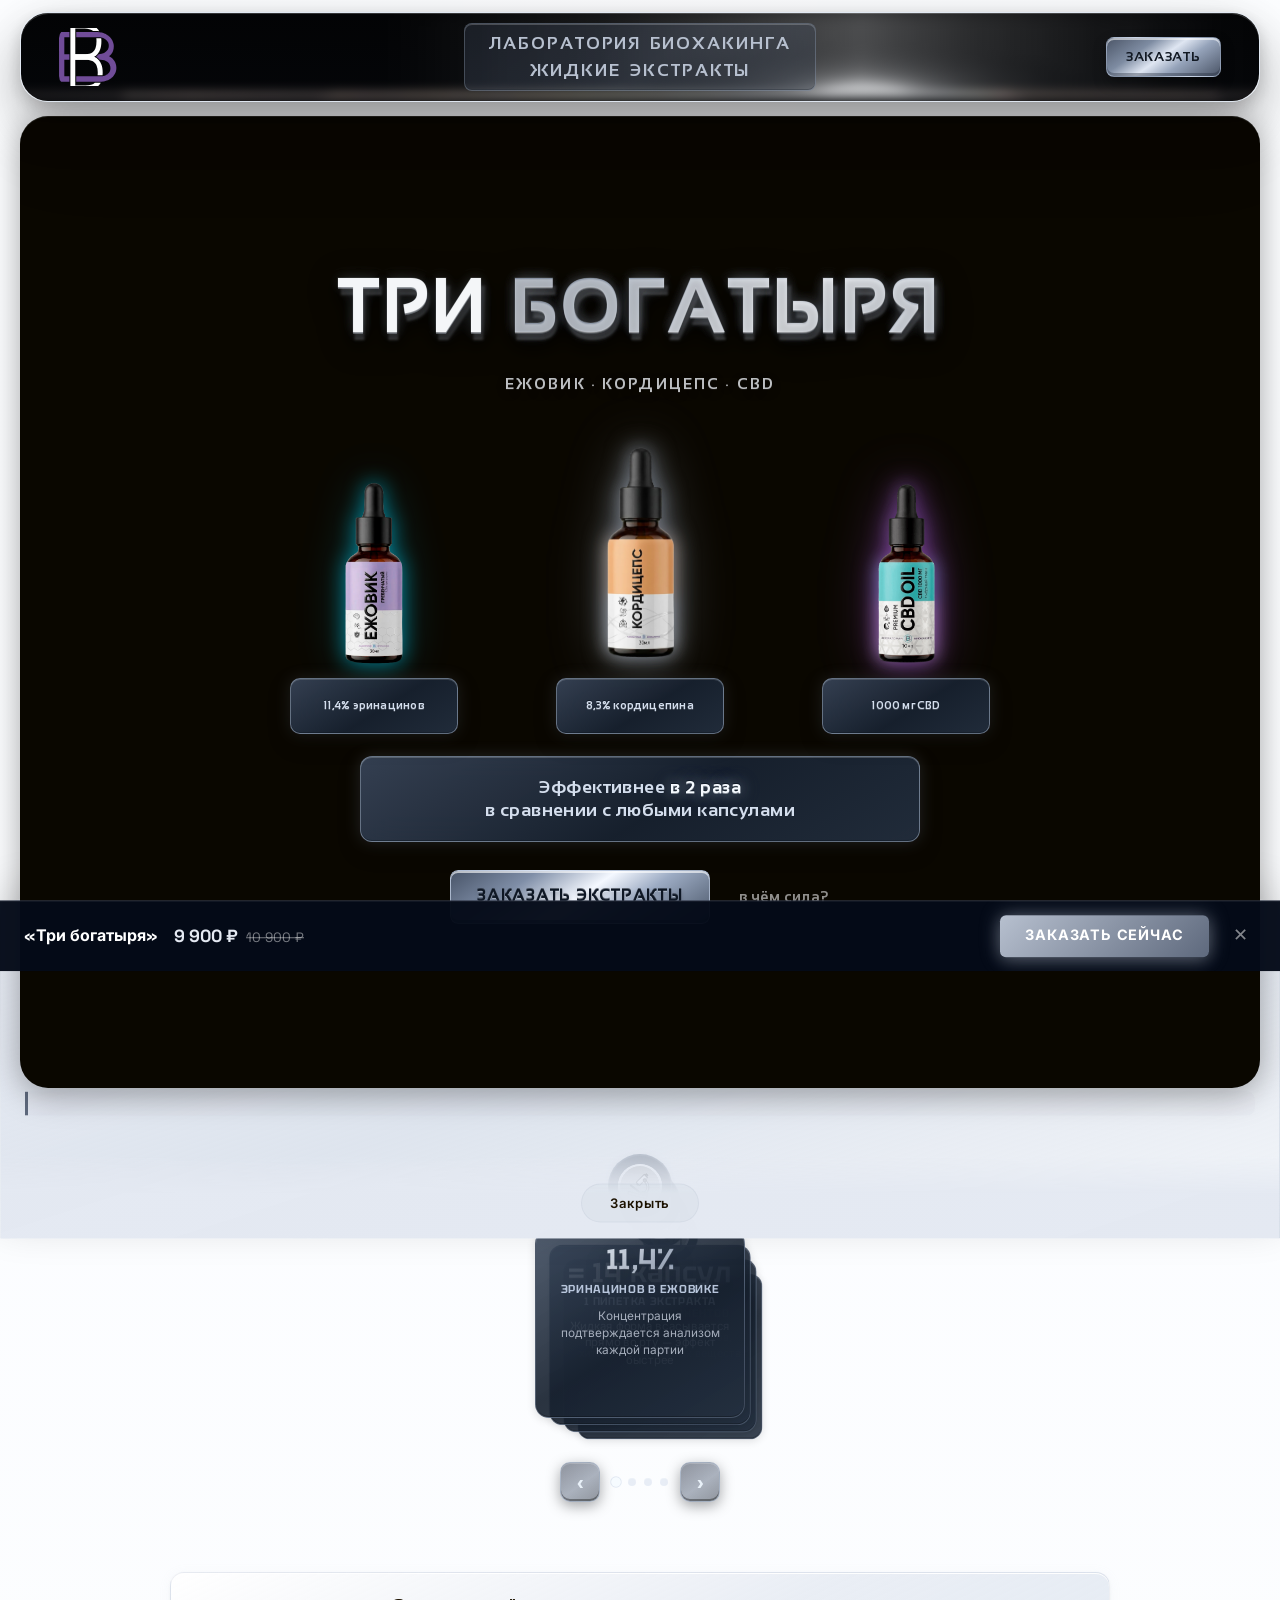
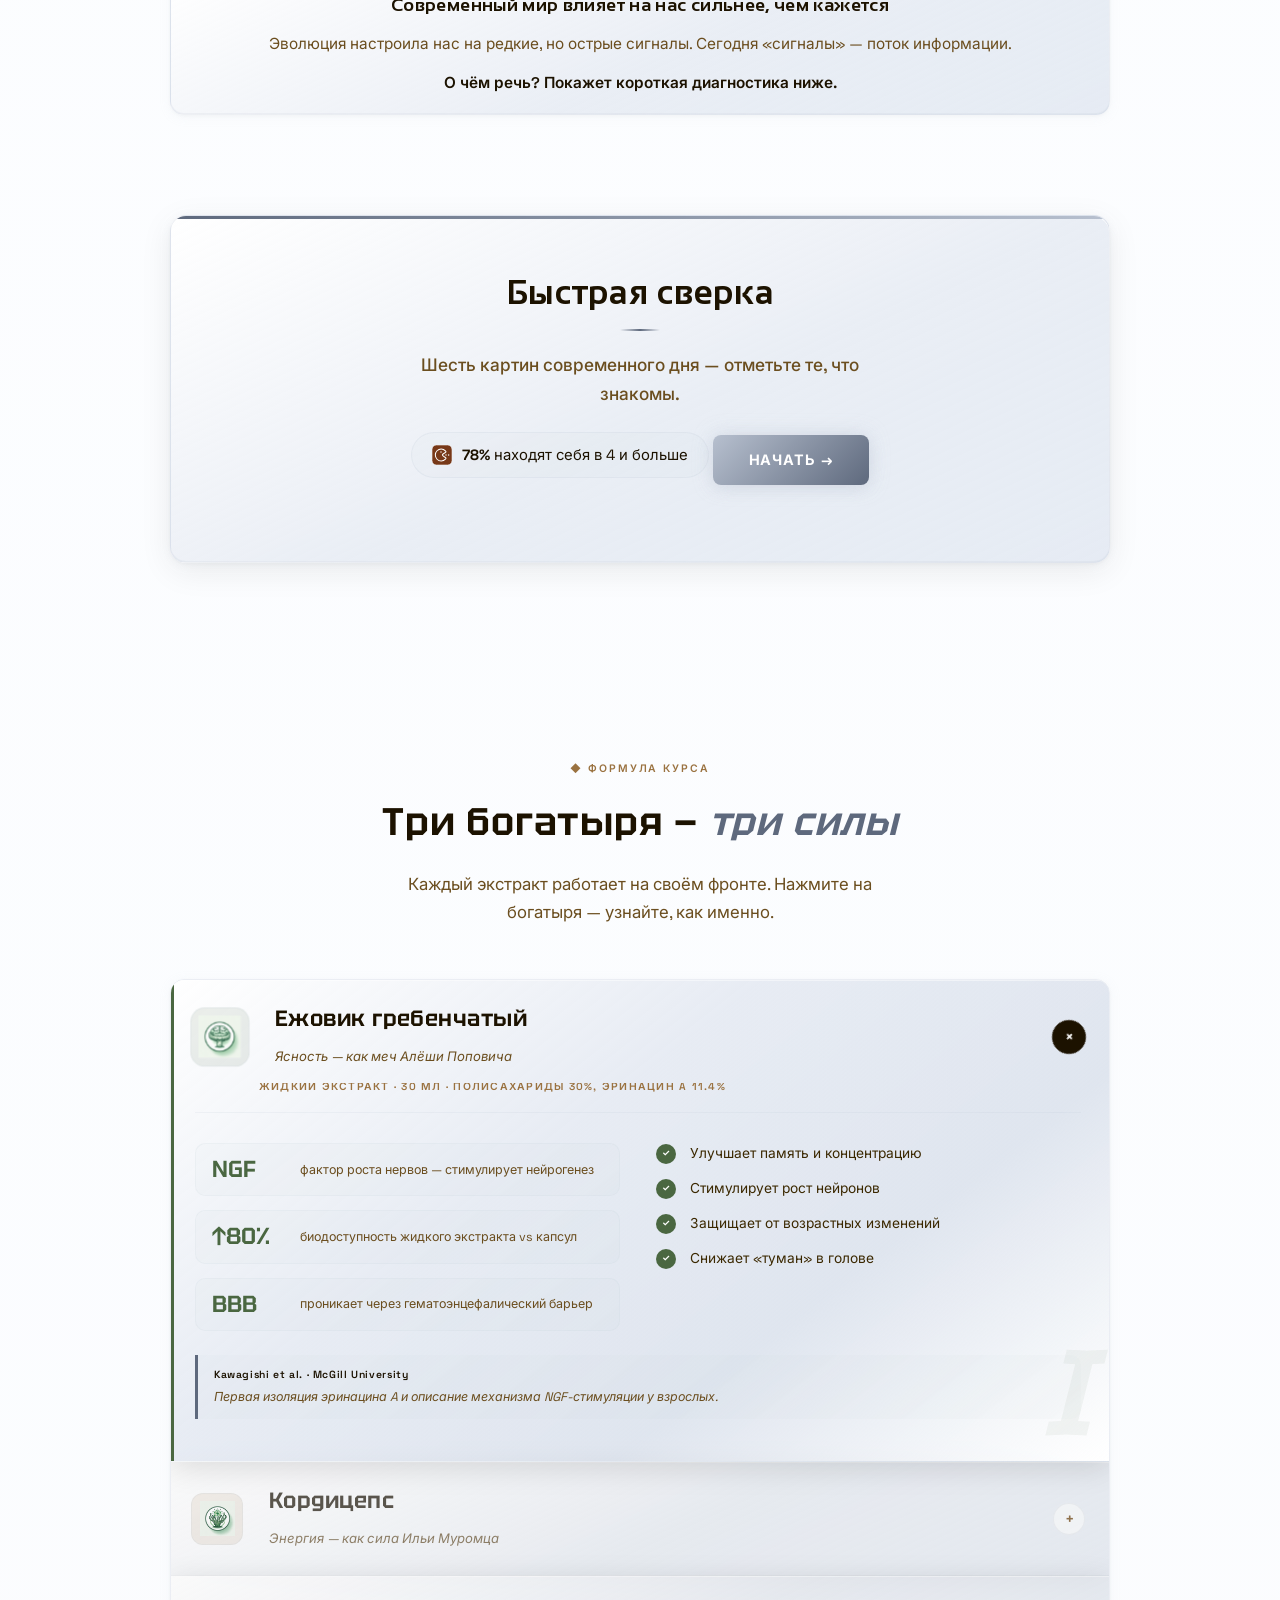
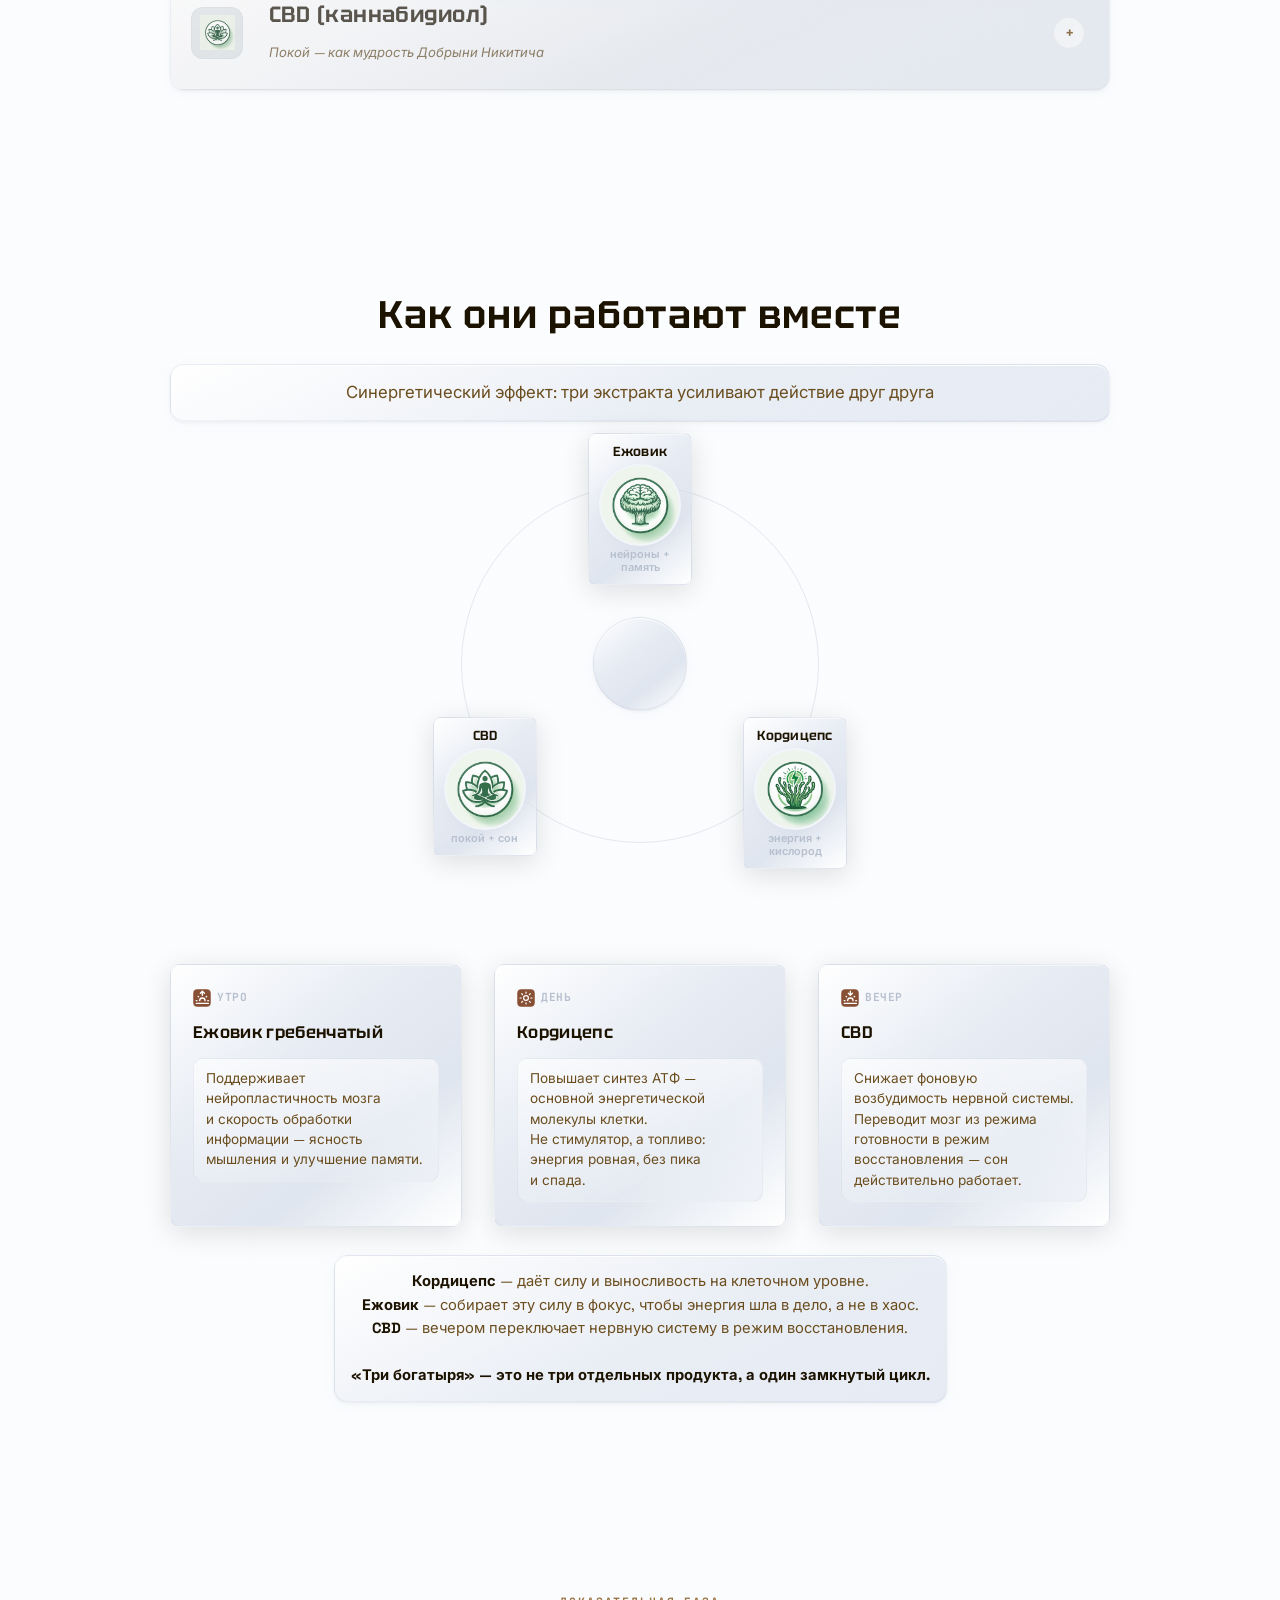
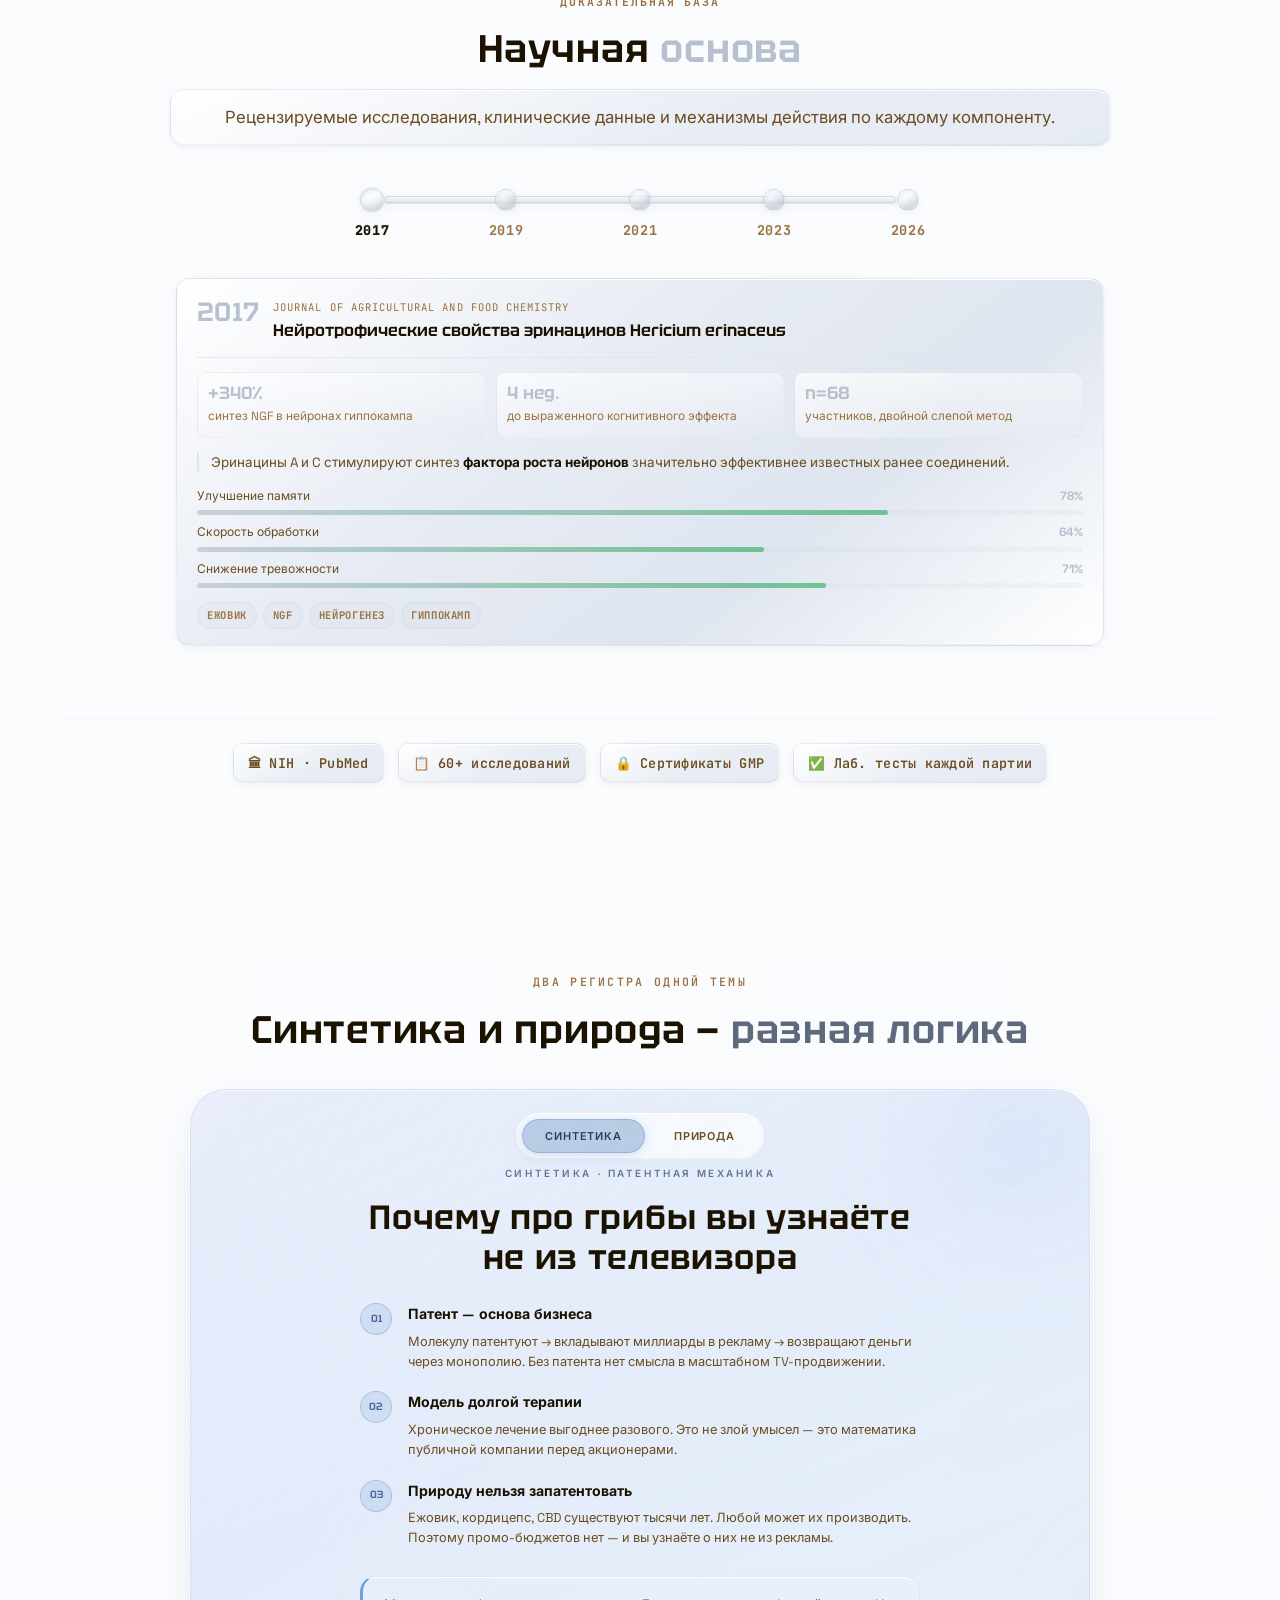
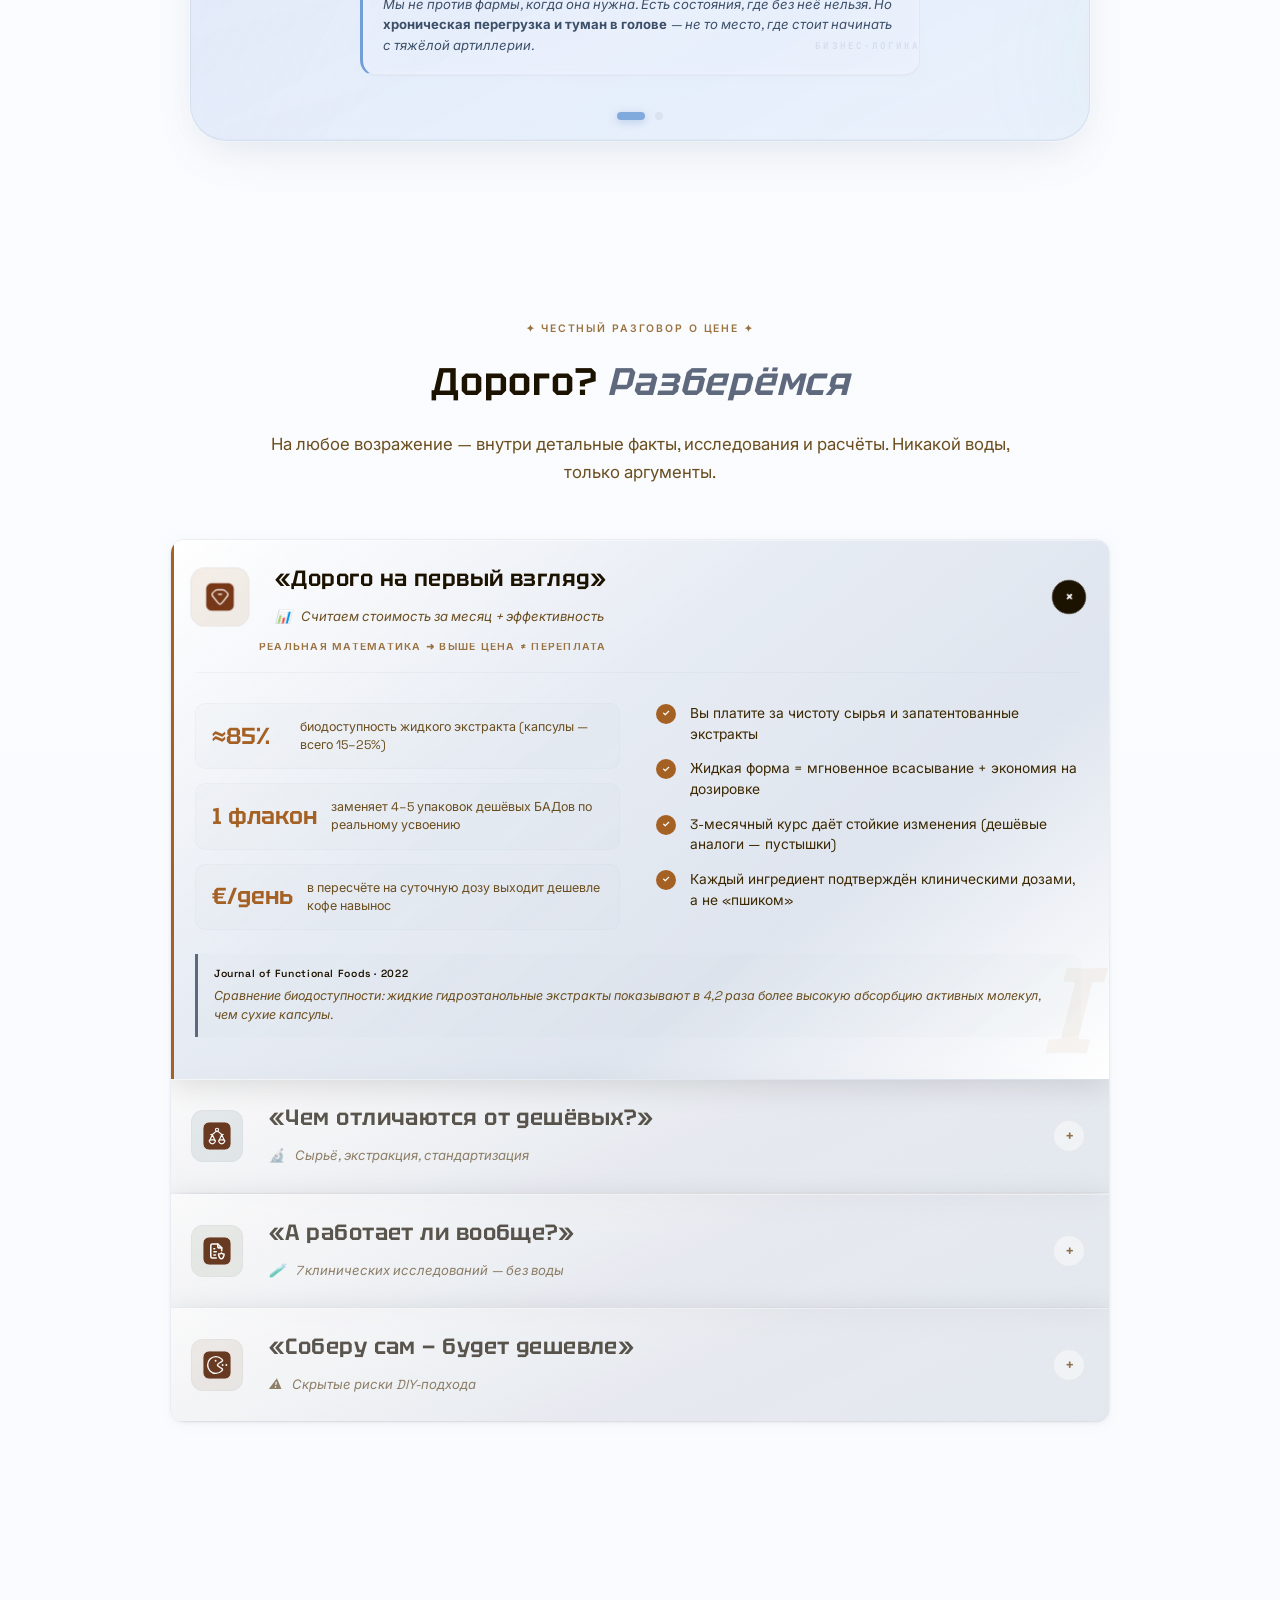
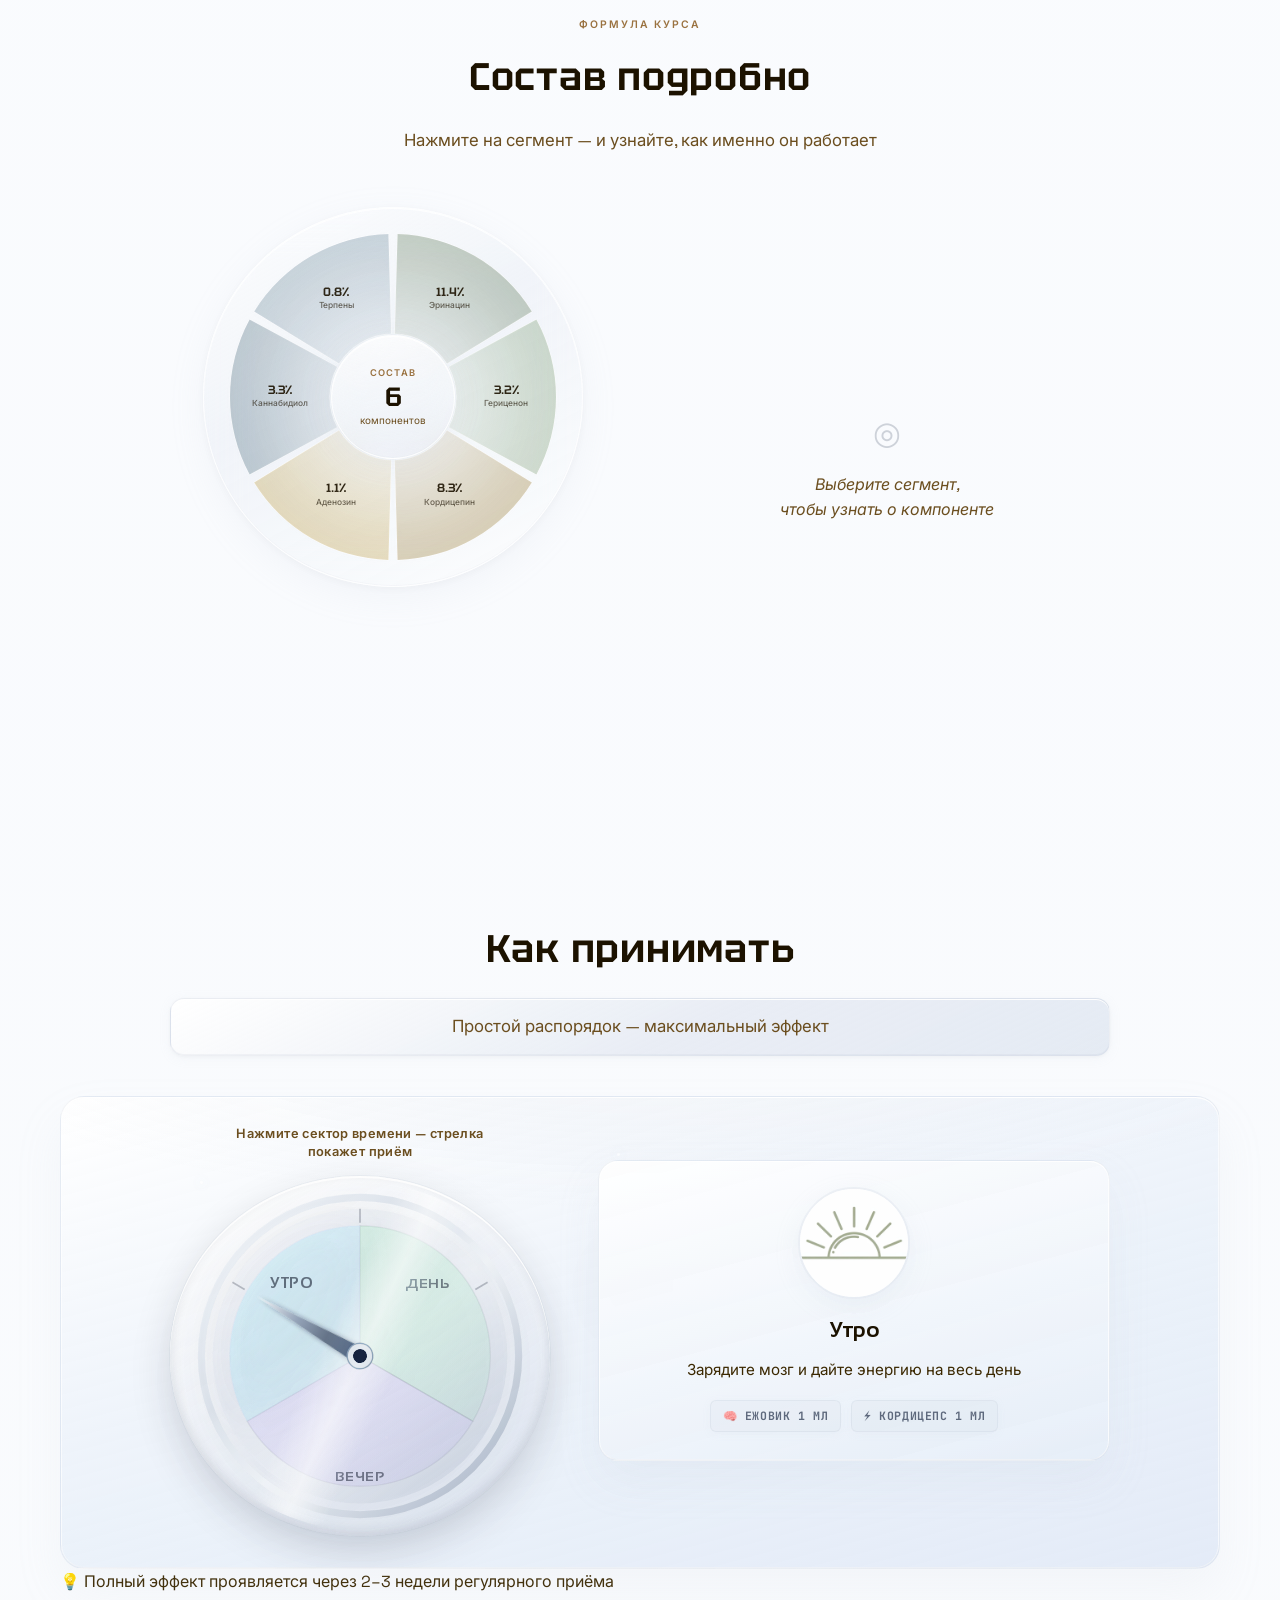
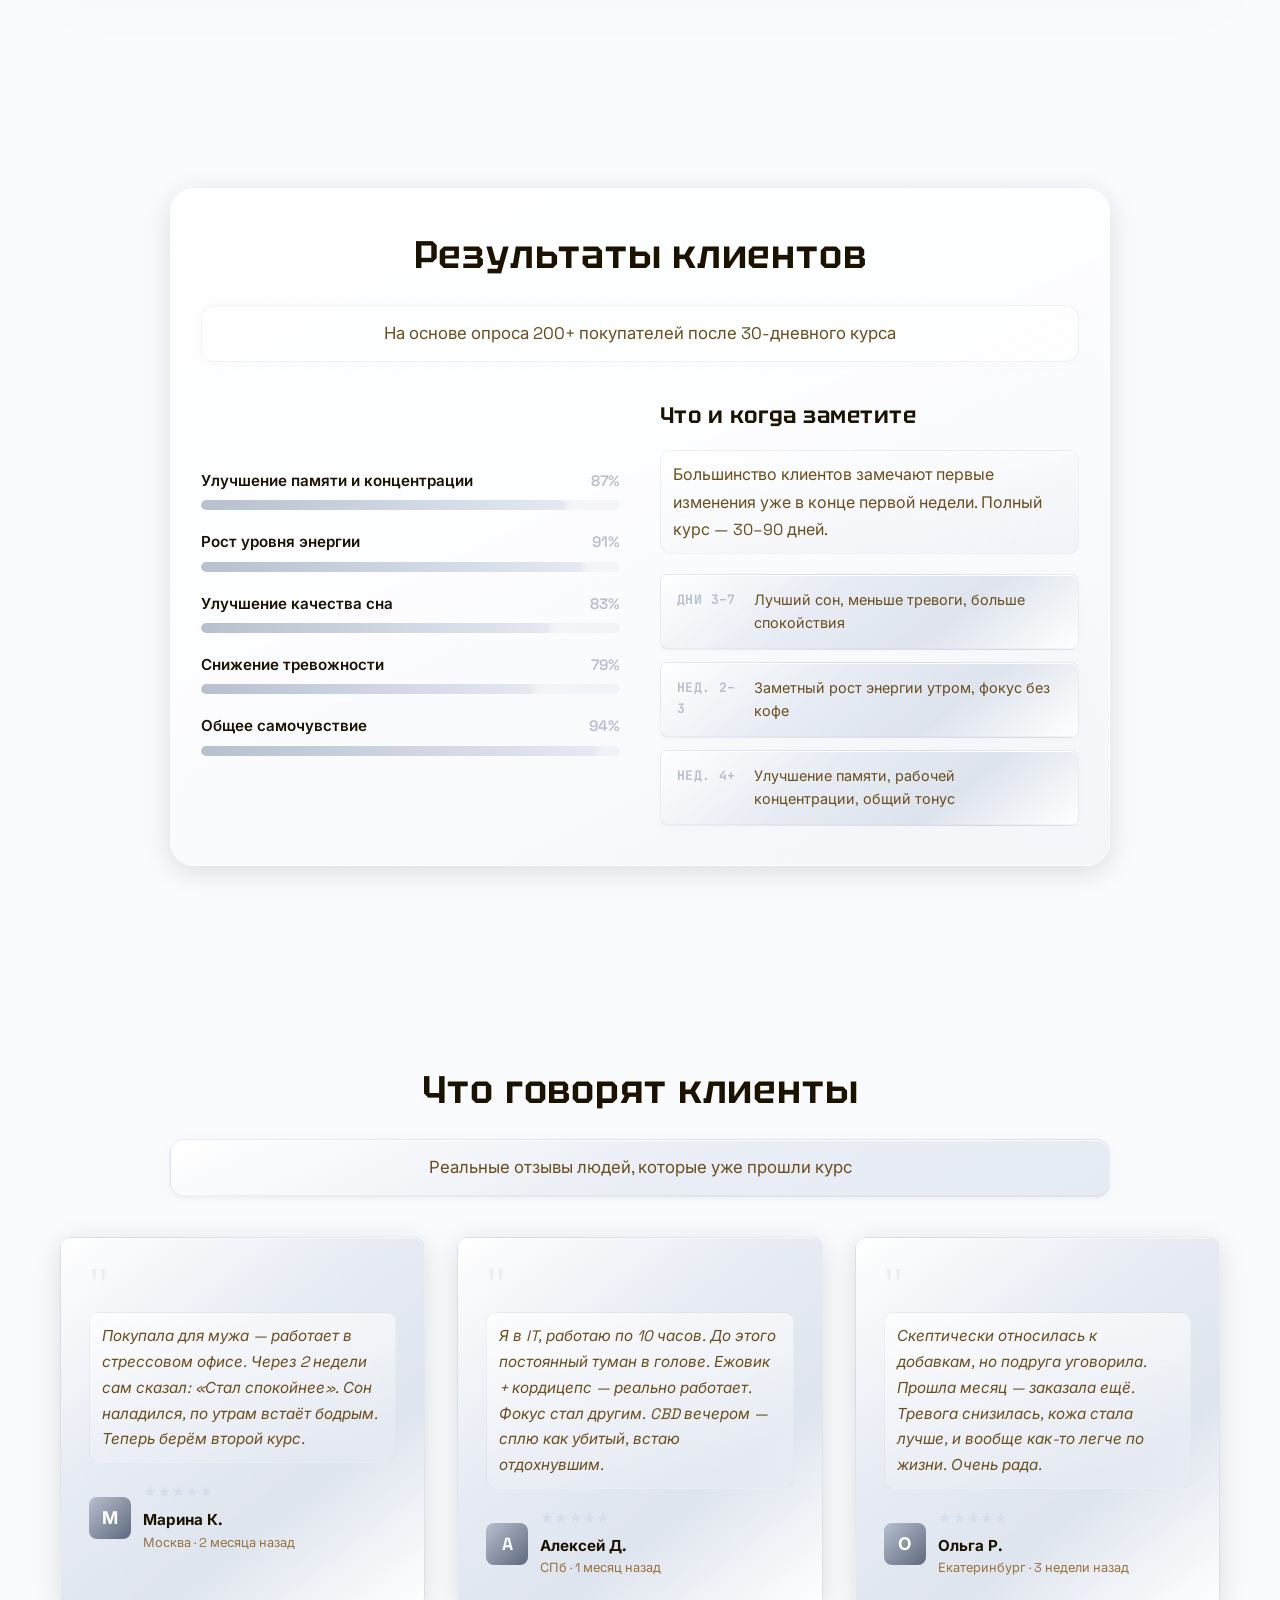
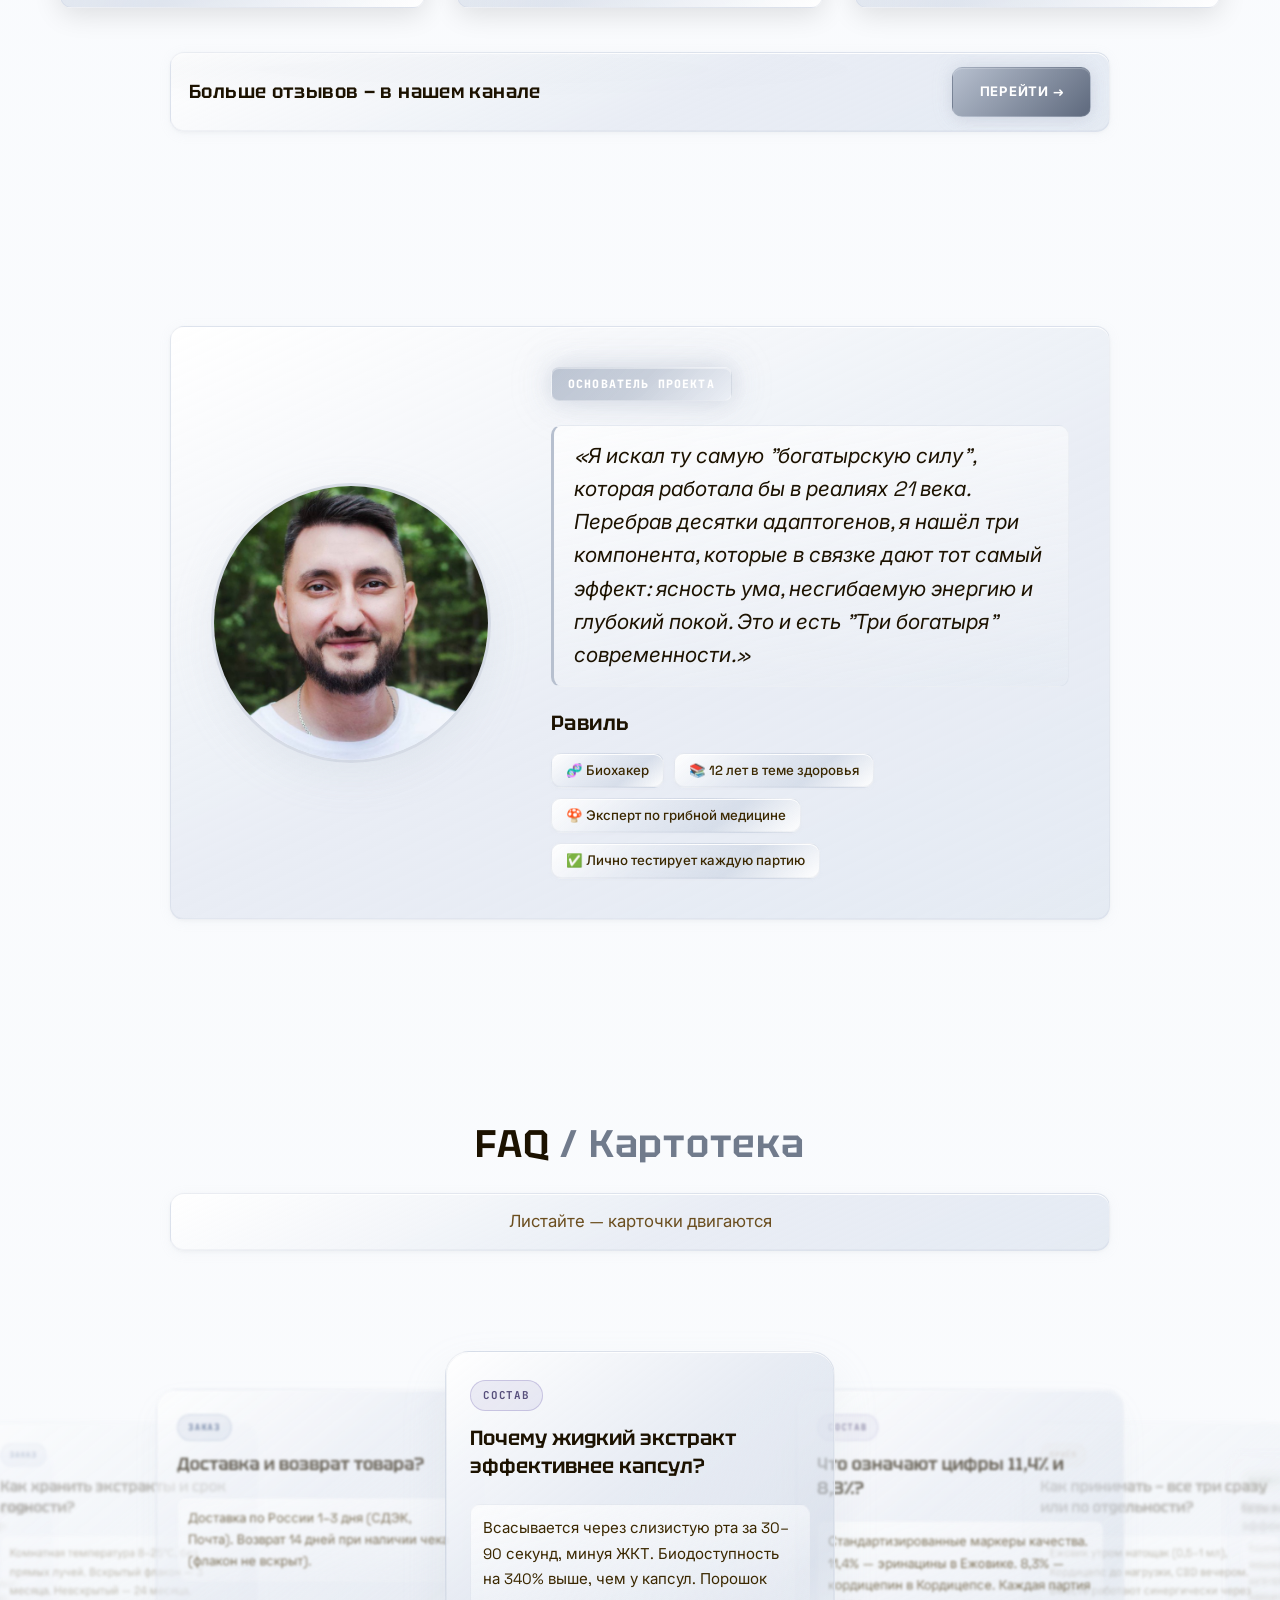
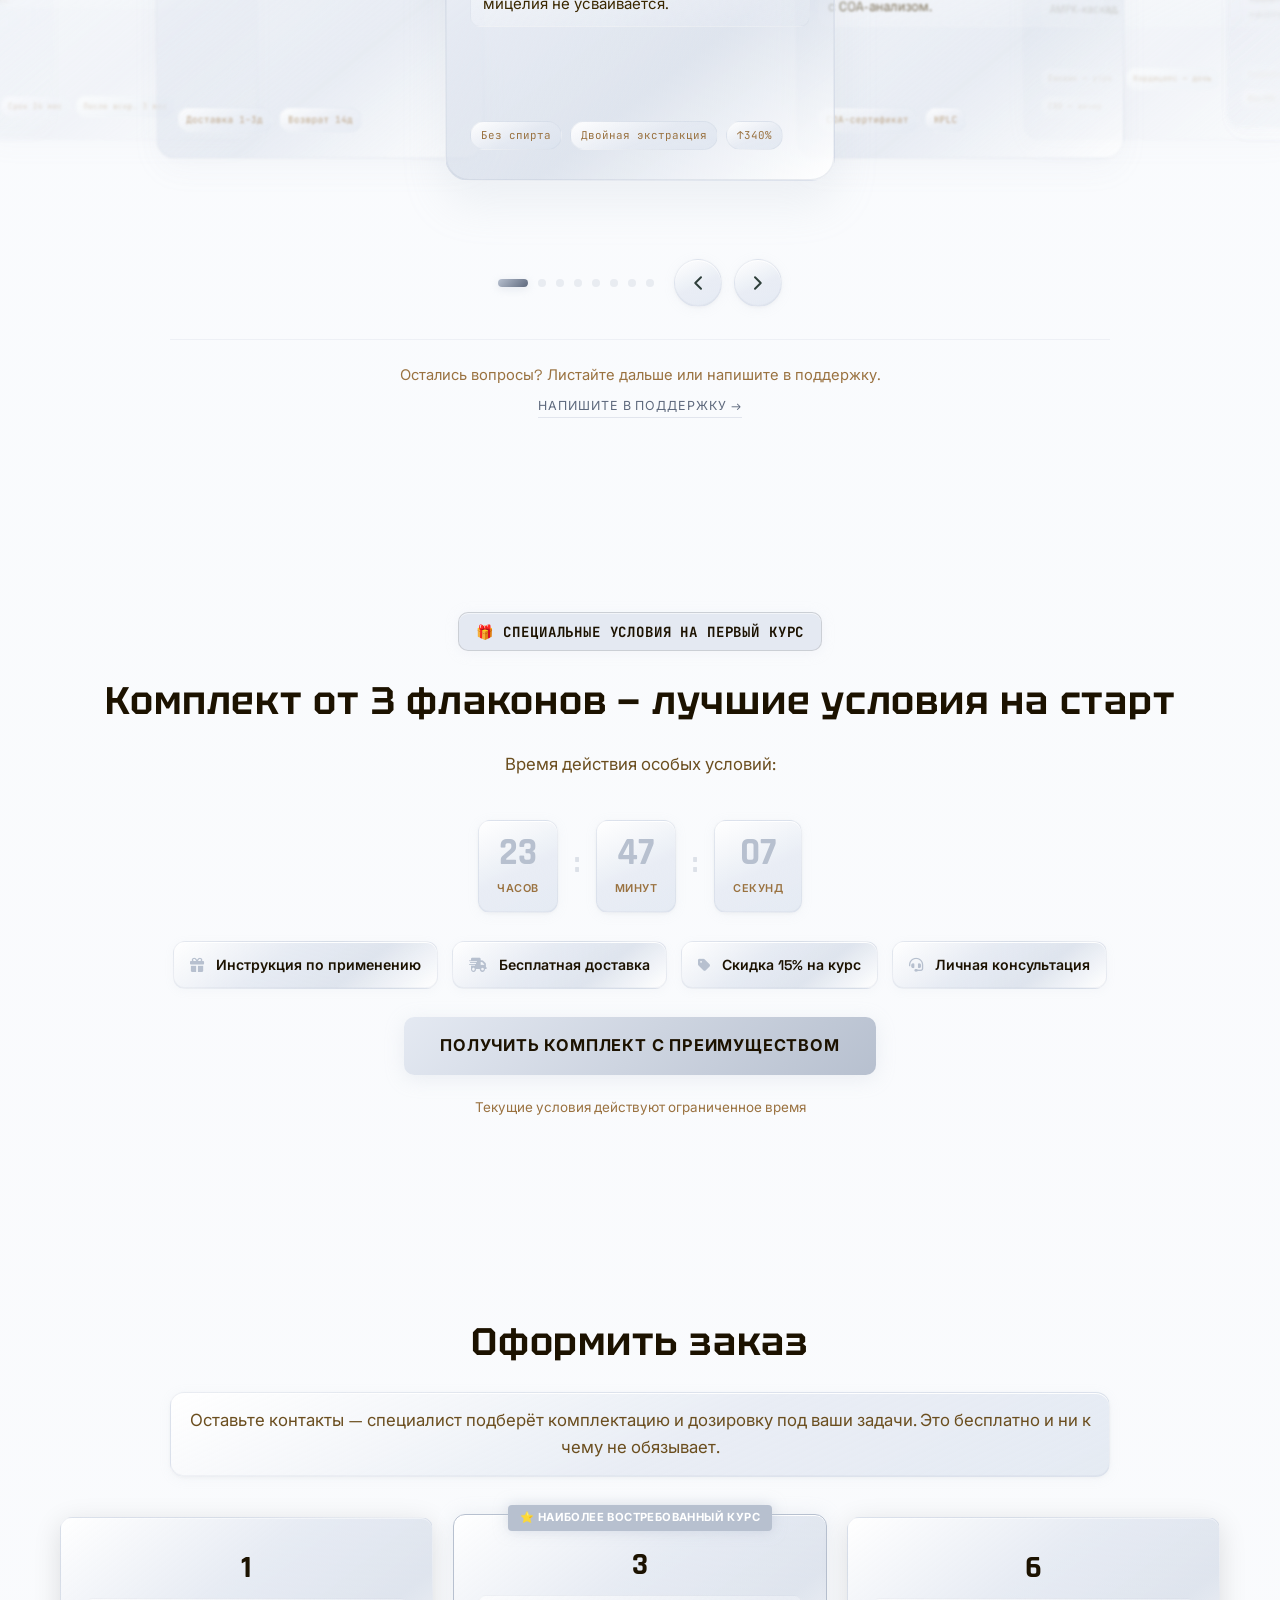
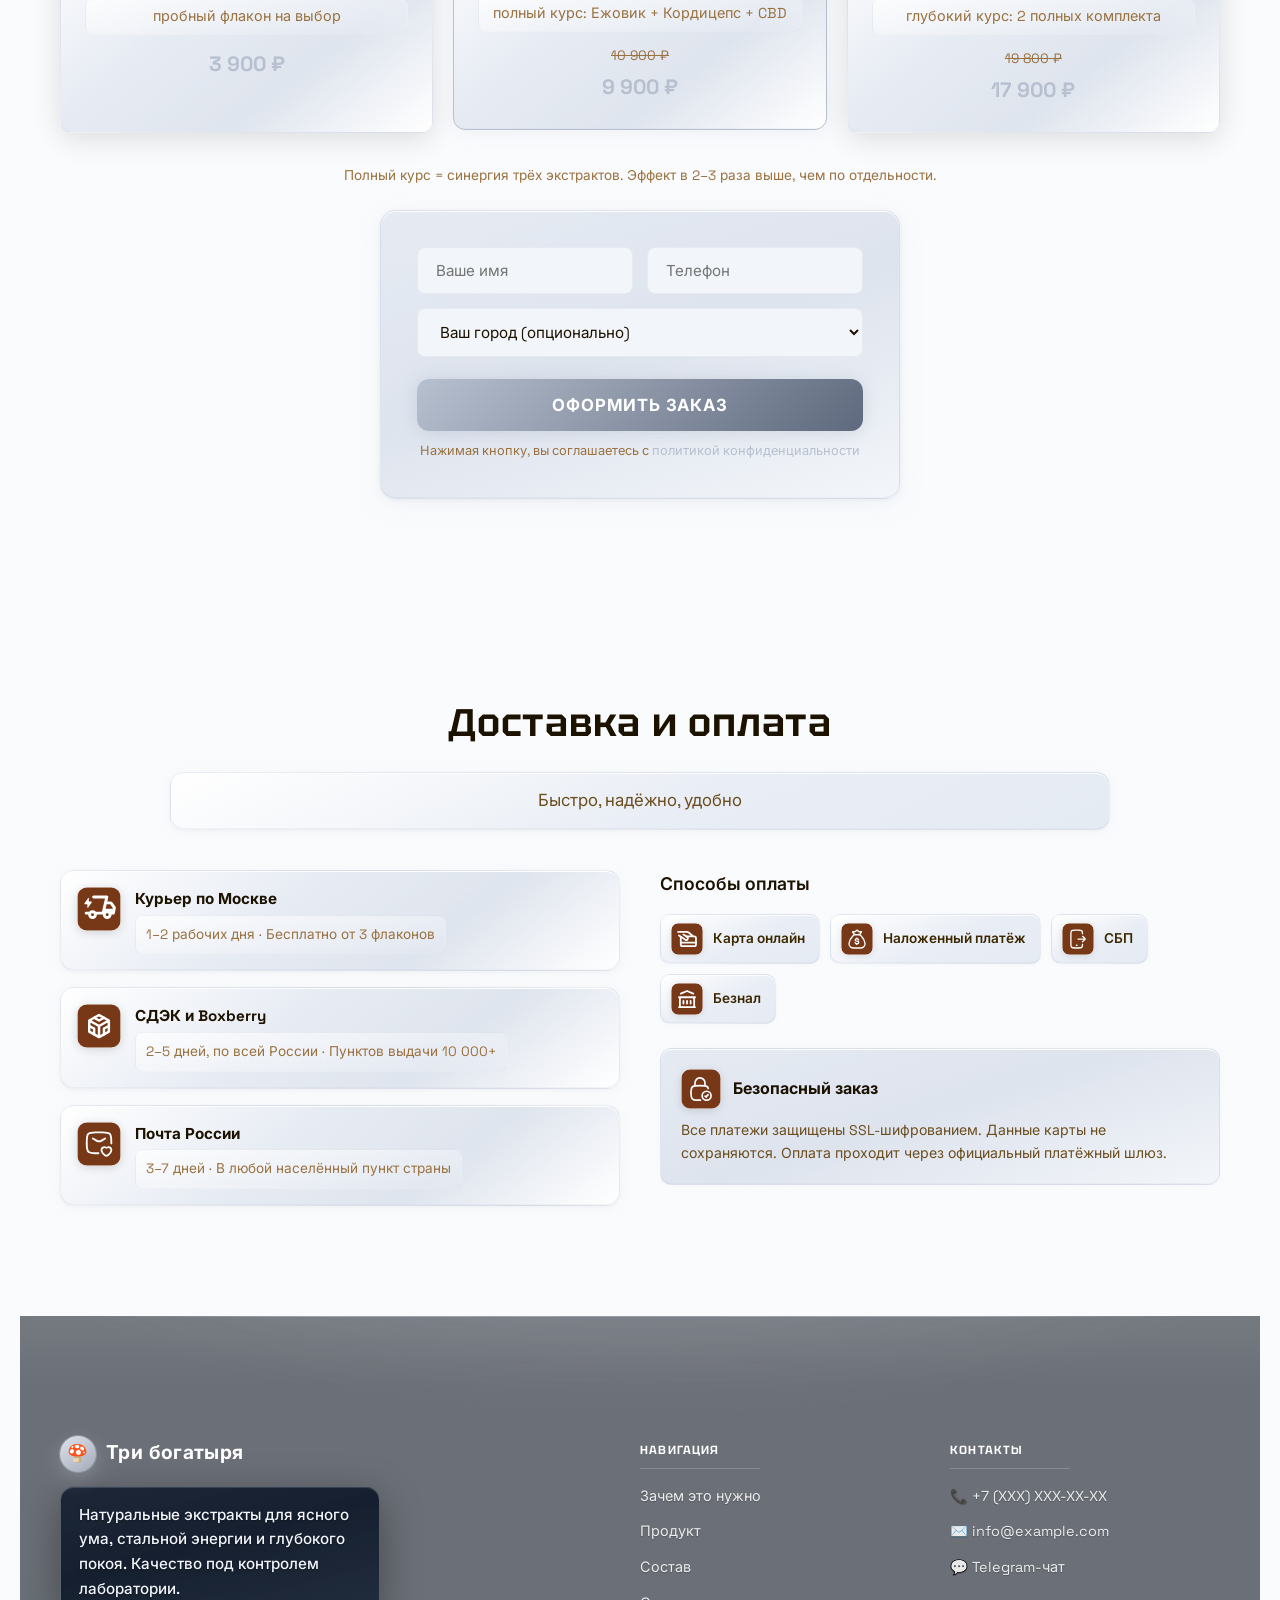
==== commit f943defa: "Add files via upload" ====
--- a/index.html
+++ b/index.html
@@ -11,8 +11,8 @@
 
 <!-- Скрываем секции и анимируемые элементы ДО первого paint, чтобы не было белого флеша -->
 <script>document.documentElement.classList.add('js-loading')</script>
-  <script type="module" crossorigin src="/3bgtdev/assets/index-R4ZGBMZZ.js"></script>
-  <link rel="stylesheet" crossorigin href="/3bgtdev/assets/index-D-1Hvh-R.css">
+  <script type="module" crossorigin src="/assets/index-ChF3RCbr.js"></script>
+  <link rel="stylesheet" crossorigin href="/assets/index-ClJTelF2.css">
 </head>
 <body>
 
@@ -27,7 +27,7 @@
       <div class="header-brand">
         <a href="/" class="logo">
           <div class="logo-mark">
-            <img src="/3bgtdev/assets/Group_1018-w_aR7apV.svg" alt="Три богатыря" loading="lazy">
+            <img src="/assets/Group_1018-w_aR7apV.svg" alt="Три богатыря" loading="lazy">
           </div>
         </a>
         <span class="header-brand-name">Лаборатория Биохакинга<span class="header-brand-sep">  </span><br class="header-brand-br">Жидкие экстракты</span>
@@ -42,7 +42,7 @@
   <div class="island-shell island-shell--hero">
   <div class="hero-video-wrap">
     <video class="hero-video-bg" autoplay muted loop playsinline>
-      <source src="/3bgtdev/assets/motion2-YjaDe90o.mp4" type="video/mp4">
+      <source src="/assets/motion2-YjaDe90o.mp4" type="video/mp4">
     </video>
     <div class="hero-overlay">
       <div class="container">
@@ -58,7 +58,7 @@
             <div class="product-item" tabindex="0">
               <div class="product-magnetic" data-cursor-magnetic>
                 <div class="product-bottle">
-                  <img src="/3bgtdev/assets/eznew-v9GShGF4.png" alt="Ежовик" class="product-photo">
+                  <img src="/assets/eznew-v9GShGF4.png" alt="Ежовик" class="product-photo">
                 </div>
                 <div class="bottle-radar" aria-hidden="true">
                   <span class="bottle-tag bottle-tag--top bottle-tag--lifted">Фокус</span>
@@ -79,7 +79,7 @@
             <div class="product-item" tabindex="0">
               <div class="product-magnetic" data-cursor-magnetic>
                 <div class="product-bottle">
-                  <img src="/3bgtdev/assets/kordnew-D8mXrYrJ.png" alt="Кордицепс" class="product-photo">
+                  <img src="/assets/kordnew-D8mXrYrJ.png" alt="Кордицепс" class="product-photo">
                 </div>
                 <div class="bottle-radar" aria-hidden="true">
                   <span class="bottle-tag bottle-tag--top bottle-tag--lifted">Энергия</span>
@@ -100,7 +100,7 @@
             <div class="product-item" tabindex="0">
               <div class="product-magnetic" data-cursor-magnetic>
                 <div class="product-bottle">
-                  <img src="/3bgtdev/assets/cbdW-BXvLzd94.png" alt="CBD" class="product-photo">
+                  <img src="/assets/cbdW-BXvLzd94.png" alt="CBD" class="product-photo">
                 </div>
                 <div class="bottle-radar" aria-hidden="true">
                   <span class="bottle-tag bottle-tag--top">Антистресс</span>
@@ -336,7 +336,7 @@
         <span class="solution-acc-bg-char" aria-hidden="true">I</span>
         <button type="button" class="solution-acc-trigger" id="solution-acc-trigger-0" aria-expanded="false" aria-controls="solution-acc-panel-0">
           <span class="solution-acc-icon" aria-hidden="true">
-            <img src="/3bgtdev/assets/icon_mushroom_brain-Dpsi06Ru.png" alt="" width="40" height="40" loading="lazy" decoding="async" >
+            <img src="/assets/icon_mushroom_brain-Dpsi06Ru.png" alt="" width="40" height="40" loading="lazy" decoding="async" >
           </span>
           <span class="solution-acc-trigger-text">
             <span class="solution-acc-name">Ежовик гребенчатый</span>
@@ -382,7 +382,7 @@
         <span class="solution-acc-bg-char" aria-hidden="true">II</span>
         <button type="button" class="solution-acc-trigger" id="solution-acc-trigger-1" aria-expanded="false" aria-controls="solution-acc-panel-1">
           <span class="solution-acc-icon" aria-hidden="true">
-            <img src="/3bgtdev/assets/icon_mushroom_energy-9UcEj4vt.png" alt="" width="40" height="40" loading="lazy" decoding="async" >
+            <img src="/assets/icon_mushroom_energy-9UcEj4vt.png" alt="" width="40" height="40" loading="lazy" decoding="async" >
           </span>
           <span class="solution-acc-trigger-text">
             <span class="solution-acc-name">Кордицепс</span>
@@ -428,7 +428,7 @@
         <span class="solution-acc-bg-char" aria-hidden="true">III</span>
         <button type="button" class="solution-acc-trigger" id="solution-acc-trigger-2" aria-expanded="false" aria-controls="solution-acc-panel-2">
           <span class="solution-acc-icon" aria-hidden="true">
-            <img src="/3bgtdev/assets/icon_cbd_lotus-CaNL9RMo.png" alt="" width="40" height="40" loading="lazy" decoding="async" >
+            <img src="/assets/icon_cbd_lotus-CaNL9RMo.png" alt="" width="40" height="40" loading="lazy" decoding="async" >
           </span>
           <span class="solution-acc-trigger-text">
             <span class="solution-acc-name">CBD (каннабидиол)</span>
@@ -489,21 +489,21 @@
           <div class="orbit-item orbit-item--1">
             <div class="orbit-card">
               <div class="orbit-name">Ежовик</div>
-              <img src="/3bgtdev/assets/icon_mushroom_brain-Dpsi06Ru.png" alt="Ежовик" class="orbit-icon" loading="lazy">
+              <img src="/assets/icon_mushroom_brain-Dpsi06Ru.png" alt="Ежовик" class="orbit-icon" loading="lazy">
               <div class="orbit-key">нейроны + память</div>
             </div>
           </div>
           <div class="orbit-item orbit-item--2">
             <div class="orbit-card">
               <div class="orbit-name">Кордицепс</div>
-              <img src="/3bgtdev/assets/icon_mushroom_energy-9UcEj4vt.png" alt="Кордицепс" class="orbit-icon" loading="lazy">
+              <img src="/assets/icon_mushroom_energy-9UcEj4vt.png" alt="Кордицепс" class="orbit-icon" loading="lazy">
               <div class="orbit-key">энергия + кислород</div>
             </div>
           </div>
           <div class="orbit-item orbit-item--3">
             <div class="orbit-card">
               <div class="orbit-name">CBD</div>
-              <img src="/3bgtdev/assets/icon_cbd_lotus-CaNL9RMo.png" alt="CBD" class="orbit-icon" loading="lazy">
+              <img src="/assets/icon_cbd_lotus-CaNL9RMo.png" alt="CBD" class="orbit-icon" loading="lazy">
               <div class="orbit-key">покой + сон</div>
             </div>
           </div>
@@ -1021,7 +1021,7 @@
           <div class="howto-dial-cards">
             <article class="howto-dial-card is-active" data-howto-card="0">
               <div class="howto-dial-card-visual">
-                <img src="/3bgtdev/assets/morning-joXV3aQG.png" alt="" class="howto-dial-card-img" width="120" height="120" loading="lazy">
+                <img src="/assets/morning-joXV3aQG.png" alt="" class="howto-dial-card-img" width="120" height="120" loading="lazy">
               </div>
               <h3 class="howto-dial-card-title">Утро</h3>
               <p class="howto-dial-card-text">Зарядите мозг и дайте энергию на весь день</p>
@@ -1032,7 +1032,7 @@
             </article>
             <article class="howto-dial-card" data-howto-card="1">
               <div class="howto-dial-card-visual">
-                <img src="/3bgtdev/assets/day-ChciwQgY.png" alt="" class="howto-dial-card-img" width="120" height="120" loading="lazy">
+                <img src="/assets/day-ChciwQgY.png" alt="" class="howto-dial-card-img" width="120" height="120" loading="lazy">
               </div>
               <h3 class="howto-dial-card-title">День <span class="howto-dial-card-muted">(опционально)</span></h3>
               <p class="howto-dial-card-text">При высоких нагрузках — дополнительная поддержка</p>
@@ -1042,7 +1042,7 @@
             </article>
             <article class="howto-dial-card" data-howto-card="2">
               <div class="howto-dial-card-visual">
-                <img src="/3bgtdev/assets/night-ChJ6UOTl.png" alt="" class="howto-dial-card-img" width="120" height="120" loading="lazy">
+                <img src="/assets/night-ChJ6UOTl.png" alt="" class="howto-dial-card-img" width="120" height="120" loading="lazy">
               </div>
               <h3 class="howto-dial-card-title">Вечер</h3>
               <p class="howto-dial-card-text">Снимите напряжение и обеспечьте глубокий сон</p>
@@ -1057,20 +1057,20 @@
 
     <div class="howto-timeline-fallback timeline" data-anim="stagger" data-delay="100" data-stagger="150">
       <div class="tl-step tl-morning">
-        <div class="tl-circle"><img src="/3bgtdev/assets/morning-joXV3aQG.png" alt="Утро" class="tl-icon" loading="lazy"></div>
+        <div class="tl-circle"><img src="/assets/morning-joXV3aQG.png" alt="Утро" class="tl-icon" loading="lazy"></div>
         <h3>Утро</h3>
         <p>Зарядите мозг и дайте энергию на весь день</p>
         <span class="tl-pill">🧠 Ежовик 1 мл</span><br>
         <span class="tl-pill u-mt-6">⚡ Кордицепс 1 мл</span>
       </div>
       <div class="tl-step tl-day">
-        <div class="tl-circle"><img src="/3bgtdev/assets/day-ChciwQgY.png" alt="День" class="tl-icon" loading="lazy"></div>
+        <div class="tl-circle"><img src="/assets/day-ChciwQgY.png" alt="День" class="tl-icon" loading="lazy"></div>
         <h3>День (опционально)</h3>
         <p>При высоких нагрузках — дополнительная поддержка</p>
         <span class="tl-pill">⚡ Кордицепс +0.5 мл</span>
       </div>
       <div class="tl-step tl-evening">
-        <div class="tl-circle"><img src="/3bgtdev/assets/night-ChJ6UOTl.png" alt="Вечер" class="tl-icon" loading="lazy"></div>
+        <div class="tl-circle"><img src="/assets/night-ChJ6UOTl.png" alt="Вечер" class="tl-icon" loading="lazy"></div>
         <h3>Вечер</h3>
         <p>Снимите напряжение и обеспечьте глубокий сон</p>
         <span class="tl-pill">🌿 CBD 1 мл</span>
@@ -1188,7 +1188,7 @@
     <div class="founder-panel">
       <div class="founder-layout">
         <div class="founder-photo" data-anim="scale-in" data-delay="100">
-          <img             src="/3bgtdev/assets/founder-BOHSSnAt.jpg"
+          <img             src="/assets/founder-BOHSSnAt.jpg"
             alt="Равиль — основатель проекта"
             width="280"
             height="280"
@@ -1475,7 +1475,7 @@
     </g>
   </svg>
   <span class="floating-cta-core">
-    <img src="/3bgtdev/assets/Group_1018-w_aR7apV.svg" alt="" loading="lazy" aria-hidden="true">
+    <img src="/assets/Group_1018-w_aR7apV.svg" alt="" loading="lazy" aria-hidden="true">
   </span>
 </a>
 
--- a/assets/index-ClJTelF2.css
+++ b/assets/index-ClJTelF2.css
@@ -0,0 +1 @@
+@import"https://fonts.googleapis.com/css2?family=Space+Grotesk:wght@300;400;500;600;700&family=Rajdhani:wght@500;600;700&family=JetBrains+Mono:wght@400;500&family=Inter:wght@300;400;500;600;700&display=swap";@font-face{font-family:Tupo-Vyaz;src:url(/assets/tupo-vyaz_bold-DuMATex4.ttf) format("truetype");font-weight:700;font-style:normal;font-display:swap}@font-face{font-family:Triodion;src:url(/assets/Triodion-Regular-Dy9tU5rs.ttf) format("truetype");font-weight:400;font-style:normal;font-display:swap}@font-face{font-family:Tektur;src:url(/assets/Tektur-VF-DccHSXGH.ttf) format("truetype");font-weight:100 900;font-style:normal;font-display:swap}@font-face{font-family:Tektur-SemiBold;src:url(/assets/Tektur-SemiBold-CtURg5Jz.ttf) format("truetype");font-weight:600;font-style:normal;font-display:swap}@font-face{font-family:Sansation;src:url(/assets/Sansation-Bold-5AZHVlNU.ttf) format("truetype");font-weight:700;font-style:normal;font-display:swap}*{margin:0;padding:0;box-sizing:border-box}html{scroll-behavior:smooth;overflow-x:clip}:root{--bg:#F2F5F9;--bg-2:#E4E9F2;--cream:#F2F5F9;--cream-2:#E4E9F2;--sage:#b7c0cf;--sage-dark:#5e697d;--forest:#1C1200;--forest-dark:#0A0700;--sand:rgba(var(--cyber-rgb),.2);--text:#3B2800;--text-muted:#6B4E1F;--text-sub:#9A7240;--white:#ffffff;--cyber:#b7c0cf;--cyber-dark:#5e697d;--neon:#e4e9f2;--bio:#16A34A;--bio-dark:#15803D;--violet:#7C3AED;--gold:#b7c0cf;--gold-light:#e4e9f2;--gold-muted:#b7c0cf;--gold-deep:#5e697d;--gold-soft:#e4e9f2;--gold-glow:rgba(192,204,225,.2);--gold-border-soft:rgba(170,184,210,.3);--gold-border-soft-2:rgba(166,180,204,.22);--gold-hover:#d4deed;--cyber-rgb:183,192,207;--neon-rgb:228,233,242;--bio-rgb:22,163,74;--bio-dark-rgb:21,128,61;--violet-rgb:124,58,237;--forest-dark-rgb:5,11,24;--forest-rgb:28,18,0;--bg-rgb:242,245,249;--bg-2-rgb:228,233,242;--white-rgb:255,255,255;--black-rgb:0,0,0;--cyber-06:rgba(var(--cyber-rgb),.06);--cyber-08:rgba(var(--cyber-rgb),.08);--cyber-10:rgba(var(--cyber-rgb),.1);--cyber-12:rgba(var(--cyber-rgb),.12);--cyber-15:rgba(var(--cyber-rgb),.15);--cyber-18:rgba(var(--cyber-rgb),.18);--cyber-20:rgba(var(--cyber-rgb),.2);--cyber-25:rgba(var(--cyber-rgb),.25);--cyber-30:rgba(var(--cyber-rgb),.3);--cyber-40:rgba(var(--cyber-rgb),.4);--white-08:rgba(var(--white-rgb),.08);--white-12:rgba(var(--white-rgb),.12);--white-15:rgba(var(--white-rgb),.15);--white-32:rgba(var(--white-rgb),.32);--white-60:rgba(var(--white-rgb),.6);--white-70:rgba(var(--white-rgb),.7);--white-80:rgba(var(--white-rgb),.8);--ff-body:"Space Grotesk","Inter",sans-serif;--ff-heading:"Tektur-SemiBold","Tektur",sans-serif;--ff-mono:"JetBrains Mono","Space Grotesk",monospace;--ff-numeric:"Rajdhani","Space Grotesk",sans-serif;--ff-display:"Tupo-Vyaz","Triodion","Playfair Display",serif;--cyber-gradient:linear-gradient(135deg,var(--cyber),var(--cyber-dark));--text-gradient:linear-gradient(135deg,var(--cyber) 0%,var(--neon) 35%,var(--bio) 65%,var(--cyber) 100%);--card-metal-surface:linear-gradient(142deg,rgba(var(--white-rgb),.99) 0%,rgba(var(--neon-rgb),.88) 38%,rgba(198,208,224,.52) 68%,rgba(var(--white-rgb),.97) 100%);--card-metal-surface-deep:linear-gradient(162deg,rgba(var(--neon-rgb),.94) 0%,rgba(208,216,230,.68) 48%,rgba(var(--bg-rgb),.95) 100%);--card-metal-surface-mid:linear-gradient(155deg,rgba(var(--white-rgb),.97) 0%,rgba(var(--neon-rgb),.78) 55%,rgba(218,226,238,.65) 100%);--card-metal-on-dark:linear-gradient(148deg,rgba(255,255,255,.13) 0%,rgba(150,168,195,.08) 45%,rgba(255,255,255,.05) 100%);--card-metal-hero-glass:linear-gradient(148deg,rgba(58,72,92,.88) 0%,rgba(24,34,48,.92) 55%,rgba(36,48,64,.9) 100%);--card-metal-dark-inset:inset 0 1px 0 rgba(255,255,255,.12),inset 0 -1px 0 rgba(0,0,0,.28);--card-metal-inset:inset 0 1px 0 rgba(var(--white-rgb),.94),inset 0 -1px 0 rgba(var(--cyber-rgb),.14);--card-metal-border:1px solid rgba(var(--cyber-rgb),.24);--card-metal-shadow:0 2px 12px rgba(var(--cyber-rgb),.1),0 1px 4px rgba(0,0,0,.04);--space-2:8px;--space-3:12px;--space-4:16px;--space-5:20px;--space-6:24px;--space-8:32px;--space-10:40px;--section-title-gap:18px;--section-sub-gap:42px;--section-sub-max:760px;--content-column-max:940px;--page-gutter:20px;--radius-section:52px;--radius-lg:24px;--radius-md:16px;--radius-sm:10px;--island-pad:6px;--hero-island-inner-r:28px;--shadow-sm:0 4px 16px var(--cyber-10),0 1px 4px rgba(0,0,0,.04);--shadow-md:0 8px 30px var(--cyber-15),0 2px 8px rgba(0,0,0,.05);--shadow-lg:0 16px 40px var(--cyber-20),0 4px 12px rgba(0,0,0,.08);--shadow-section: inset 0 1px 0 rgba(var(--white-rgb),.82), inset 0 -1px 0 rgba(var(--cyber-rgb),.06), 0 12px 28px rgba(0,0,0,.06), 0 28px 72px rgba(0,0,0,.1), 0 10px 32px var(--cyber-15), 0 2px 8px rgba(0,0,0,.05);--shadow-section-dark: inset 0 1px 0 rgba(255,255,255,.14), inset 0 -2px 0 rgba(0,0,0,.35), 0 16px 36px rgba(0,0,0,.4), 0 32px 80px rgba(0,0,0,.32), 0 8px 24px rgba(0,0,0,.22);--glow:0 0 24px rgba(var(--cyber-rgb),.35);--glow-bio:0 0 20px rgba(var(--bio-rgb),.25);--star:var(--gold-hover);--step-morning-start:#E0F2FE;--step-morning-end:#7DD3FC;--step-day-start:#DCFCE7;--step-day-end:#86EFAC;--step-evening-start:#EDE9FE;--step-evening-end:#C4B5FD}.page-shell{box-sizing:border-box;width:100%;max-width:100%;padding-inline:var(--page-gutter)}body{font-family:var(--ff-body);color:var(--text);line-height:1.6;overflow-x:clip;background:radial-gradient(ellipse 95% 50% at 50% -12%,rgba(var(--white-rgb),.88) 0%,transparent 48%),radial-gradient(ellipse 85% 45% at 50% 108%,rgba(160,176,200,.22) 0%,transparent 42%),linear-gradient(180deg,rgb(252,253,255) 0%,var(--bg) 26%,var(--bg-2) 58%,rgb(198,208,224) 92%,rgb(188,198,216) 100%);background-color:#bcc6d8}.container{max-width:1200px;margin:0 auto;padding:0 20px}h1{font-size:clamp(2rem,4vw,3.2rem);font-weight:700;line-height:1.2;margin-bottom:1.2rem}h2{font-size:clamp(1.6rem,3vw,2.4rem);font-weight:700;margin-bottom:1rem;color:var(--forest)}h3{font-size:1.25rem;font-weight:600;margin-bottom:.6rem;color:var(--forest)}p{color:var(--text)}section{padding:84px 0;isolation:isolate}.js-loading section:not(#hero){opacity:0}.js-loading [data-anim]{visibility:hidden}section.sect-hidden{opacity:0}.stagger-child-hidden{opacity:0;transform:translateY(30px)}.problems .section-title{font-family:Playfair Display,Inter,serif;font-weight:600}.section-title{text-align:center;margin-bottom:var(--section-title-gap);font-family:var(--ff-heading);font-weight:700;letter-spacing:.02em}.section-sub{text-align:center;font-size:1.05rem;line-height:1.65;color:var(--text-muted);margin-bottom:var(--section-sub-gap);max-width:var(--section-sub-max);margin-left:auto;margin-right:auto;font-family:var(--ff-body)}.section-sub--light{color:var(--white-70)}.page-shell>section .section-sub+*{margin-top:0}.text-meta{font-size:.9rem;color:var(--text-sub)}.text-xs-muted{font-size:.85rem;color:var(--text-sub)}.note-center{text-align:center;margin-top:24px;font-size:.9rem;color:var(--text-sub);max-width:720px;margin-left:auto;margin-right:auto}.order-note{text-align:center;margin:10px 0 24px;font-size:.85rem;color:var(--text-sub)}.sr-only{position:absolute;width:1px;height:1px;padding:0;margin:-1px;overflow:hidden;clip:rect(0,0,0,0);white-space:nowrap;border:0}.u-mt-6{margin-top:6px}.u-mt-14{margin-top:14px}.u-mb-14{margin-bottom:14px}.layout-gap-30{gap:30px}.title-sm{font-size:1.2rem;margin-bottom:12px;color:var(--forest)}.icon-heart{color:var(--sage)}.fade-up{opacity:0;transform:translateY(30px);transition:all .6s ease}.fade-up.visible{opacity:1;transform:translateY(0)}.anim-hidden{visibility:hidden}.pulse{animation:pulse-glow 2s ease-in-out infinite}.pulse:hover{animation:none}@keyframes pulse-glow{0%,to{box-shadow:0 0 20px var(--cyber-40),0 4px 16px var(--cyber-20)}50%{box-shadow:0 0 36px rgba(var(--cyber-rgb),.55),0 0 52px var(--cyber-30),0 4px 16px var(--cyber-20)}}.btn-ripple-effect{position:absolute;border-radius:50%;transform:scale(0);animation:rippleAnim .6s linear;background:#ffffff59;pointer-events:none}@keyframes rippleAnim{to{transform:scale(4);opacity:0}}.blob-bg-root{position:fixed;top:0;left:0;right:0;height:100vh;height:100svh;z-index:0;pointer-events:none;overflow:hidden}.blob-bg-canvas{display:block;width:100%;height:100%;vertical-align:top}.page-shell{position:relative;z-index:1}:root{--blob-dot:rgba(52,66,96,.52)}@media(prefers-reduced-motion:reduce){.blob-bg-root{opacity:.85}}.island-shell{position:relative;width:100%;box-sizing:border-box;padding:0;background:transparent}.island-shell--hero{overflow:visible;margin-top:0;border-radius:var(--hero-island-inner-r)}.island-shell--hero:after{content:"";position:absolute;top:0;right:0;bottom:0;left:0;border-radius:inherit;border:1px solid rgba(206,217,232,.62);box-shadow:inset 0 1px rgba(var(--white-rgb),.62);pointer-events:none}.btn{display:inline-block;background:var(--cyber-gradient);color:var(--white);font-family:var(--ff-body);font-weight:700;font-size:.88rem;padding:.9rem 2.2rem;border-radius:6px;text-decoration:none;border:none;cursor:pointer;transition:all .3s;letter-spacing:.8px;text-transform:uppercase;box-shadow:0 0 20px var(--cyber-40),0 4px 16px var(--cyber-20);position:relative;overflow:hidden}.btn:after{content:"";position:absolute;top:0;right:0;bottom:0;left:0;background:linear-gradient(120deg,#ffffff40,#fff0);opacity:0;transition:opacity .3s}.btn:hover{background:linear-gradient(135deg,var(--neon) 0%,var(--cyber) 100%);color:var(--white);transform:translateY(-2px);box-shadow:0 0 32px rgba(var(--cyber-rgb),.55),0 8px 24px var(--cyber-30)}.btn:hover:after{opacity:1}.btn-outline{background:#ffffff0f;-webkit-backdrop-filter:blur(16px);backdrop-filter:blur(16px);color:var(--cyber);border:1px solid var(--cyber-20);border-radius:10px}.btn-outline:hover{background:rgba(var(--cyber-rgb),.12);color:var(--neon);border-color:rgba(var(--cyber-rgb),.5);box-shadow:0 0 20px var(--cyber-20)}.card{background:var(--card-metal-surface);border:var(--card-metal-border);border-radius:12px;box-shadow:var(--card-metal-inset),var(--card-metal-shadow)}.card--soft{background:var(--card-metal-surface-mid)}.card--glass{background:var(--card-metal-surface);-webkit-backdrop-filter:blur(12px);backdrop-filter:blur(12px);border:var(--card-metal-border);box-shadow:var(--card-metal-inset),var(--card-metal-shadow)}.card--hover{transition:transform .3s,box-shadow .3s,border-color .3s}.card--hover:hover{transform:translateY(-6px);box-shadow:var(--card-metal-inset),var(--shadow-lg);border-color:var(--cyber-40)}.badge{display:inline-flex;align-items:center;gap:8px;padding:.5rem 1rem;border-radius:30px;font-size:.85rem;font-weight:600}.badge--sand{background:var(--cyber-10);color:var(--neon)}.badge--sage{background:var(--cyber-10);color:var(--cyber)}.list-check{list-style:none;padding:0;margin:0}.list-check li{position:relative;padding-left:22px;margin-bottom:8px;font-size:.9rem;color:var(--text)}.list-check li:before{content:"?";position:absolute;left:0;top:0;color:var(--sage);font-weight:700}.value-card{background:var(--card-metal-surface-deep);border-radius:var(--radius-lg);border:var(--card-metal-border);padding:24px 24px 20px;overflow-x:auto;box-shadow:var(--card-metal-inset),var(--card-metal-shadow)}.product-icon{width:90px;height:90px;margin:0 auto 14px;display:block;border-radius:50%;background:var(--cream);padding:10px;box-shadow:var(--shadow-sm);object-fit:contain;transition:transform .35s cubic-bezier(.34,1.56,.64,1),box-shadow .35s ease;animation:icon-glow-white 5s ease-in-out infinite;will-change:box-shadow}@keyframes icon-glow-white{0%,to{box-shadow:0 0 rgba(var(--cyber-rgb),.6),var(--shadow-sm)}50%{box-shadow:0 0 0 14px rgba(var(--cyber-rgb),0),var(--shadow-sm)}}.secure-box{margin-top:24px;background:var(--card-metal-surface-deep);border-radius:12px;padding:20px;border:var(--card-metal-border);box-shadow:var(--card-metal-inset),0 1px 6px rgba(var(--cyber-rgb),.06)}.secure-title{color:var(--forest);margin-bottom:10px}.secure-text{font-size:.88rem;color:var(--text-muted);line-height:1.6}.form-group--mb{margin-bottom:14px}.header{position:relative;top:auto;z-index:100;padding:12px 0 14px;margin:0;background:transparent;border:none;box-shadow:none;isolation:isolate}.header-island{position:relative;width:100%;max-width:none;margin:0;border-radius:var(--hero-island-inner-r);overflow:hidden;box-shadow:inset 0 1px #ffffff42,inset 0 -1px #00000038,0 6px 16px #00000029,0 20px 48px #0000003d,0 36px 88px #00000024;border:1px solid rgba(206,217,232,.58)}.header-island:before{content:"";position:absolute;top:-8px;right:-8px;bottom:-8px;left:-8px;z-index:0;background:url(/assets/headerback2-Cac-rxi2.png) center/cover no-repeat;pointer-events:none;filter:saturate(.42) brightness(1.14) contrast(1.03) hue-rotate(-12deg) blur(5px);transform:scale(1.06)}.header-island:after{content:"";position:absolute;top:0;right:0;bottom:0;left:0;z-index:0;border-radius:inherit;pointer-events:none;background:linear-gradient(180deg,#161c281f,#10162042);box-shadow:inset 0 1px #fff3}.header .container{position:relative;z-index:1;display:grid;grid-template-columns:1fr auto 1fr;align-items:center;column-gap:clamp(10px,2vw,18px);row-gap:8px;padding:10px clamp(16px,3vw,40px);max-width:none;margin:0;box-sizing:border-box}.header-brand{display:contents}.logo{justify-self:start;grid-column:1}.header-brand-name{grid-column:2;justify-self:center;text-align:center;max-width:min(100%,min(22rem,92vw));font-family:Sansation;font-size:clamp(.8rem,2.25vw,1.08rem);font-weight:700;text-transform:uppercase;letter-spacing:.11em;word-spacing:.14em;color:var(--gold-muted);white-space:normal;position:relative;display:inline-block;padding:.32em .75em;border-radius:8px;overflow:hidden;cursor:default;border:1px solid var(--gold-border-soft);background:linear-gradient(145deg,#343d4e61,#53607752 55%,#2d36445c);box-shadow:inset 0 1px #fff3,inset 0 -1px #19212e4d}.header-brand-br{display:none}.header-brand-name:before{content:"";position:absolute;top:0;right:0;bottom:0;left:0;background:linear-gradient(90deg,transparent 0%,rgba(238,246,255,.16) 50%,transparent 100%);transform:translate(-100%);pointer-events:none;z-index:1}.header-brand-name:hover:before,.header-brand-name:active:before{animation:hbn-shimmer 2.4s ease forwards}@keyframes hbn-shimmer{0%{transform:translate(-100%)}to{transform:translate(100%)}}.logo{display:flex;align-items:center;text-decoration:none;flex-shrink:0}.logo-icon,.logo-mark{width:58px;height:58px;border-radius:10px;overflow:hidden;background:transparent;display:flex;align-items:center;justify-content:center;border:none}.logo-mark img{width:100%;height:100%;object-fit:cover;display:block}.header-btn{grid-column:3;justify-self:end;position:relative;padding:.52rem 1.2rem;font-size:.84rem;flex-shrink:0;background:linear-gradient(145deg,#4b5567,#7e8ca2 30%,#dfe6f2 49%,#95a3ba 66%,#4a5466);border:1px solid rgba(180,194,218,.46);color:#121923;text-shadow:none;border-radius:8px;box-shadow:inset 0 2px #ffffff8c,inset 0 -3px #222c3a61,0 6px 14px #0000004f;animation:header-btn-pulse 3.2s ease-in-out infinite;font-weight:700;font-family:Sansation;text-transform:uppercase;letter-spacing:.05em}.header-btn:before{content:"";position:absolute;top:-12%;right:-45%;bottom:-12%;left:-45%;background:linear-gradient(112deg,#fff0 40%,#f6fbff3d,#fff0 60%);transform:translate(-150%);animation:btn-sheen 9s ease-in-out infinite;pointer-events:none}.header-btn:hover{background:linear-gradient(145deg,#59657a,#94a1b7 30%,#f1f6fd 50%,#a5b2c7 66%,#59657a);border-color:#c1cfe58a;color:#101722;box-shadow:inset 0 2px #ffffffa8,inset 0 -3px #26314052,0 0 18px #c1cfe557,0 10px 20px #00000057;transform:translateY(-2px)}@keyframes header-btn-pulse{0%,to{box-shadow:0 0 8px #b0bfd833}55%{box-shadow:0 0 16px #c1cfe557}}@keyframes btn-sheen{0%,74%{transform:translate(-150%)}to{transform:translate(150%)}}.hero{background:transparent;padding:0 0 16px;overflow:visible;position:relative;z-index:10}.hero-video-wrap{position:relative;z-index:1;width:100%;border-radius:var(--hero-island-inner-r);overflow:hidden;box-shadow:inset 0 1px #ffffff1f,0 6px 32px #00000059;background:var(--forest-dark)}.hero-video-bg{position:absolute;top:0;right:0;bottom:0;left:0;width:100%;height:100%;object-fit:cover;pointer-events:none;filter:blur(11px) brightness(.58) saturate(.85)}@media(min-width:769px){.hero-video-bg{filter:blur(8px) brightness(.53) saturate(.38)}}.hero-overlay{position:relative;min-height:100svh;min-height:100dvh;display:flex;align-items:center;justify-content:center;z-index:2}@media(min-width:769px){.hero-overlay{min-height:calc(100svh + 72px);min-height:calc(100dvh + 72px)}}.hero-overlay .container{display:flex;flex-direction:column;align-items:center;text-align:center;width:100%;max-width:var(--content-column-max);margin:0 auto;padding:44px 40px 58px}.hero-content{display:flex;flex-direction:column;align-items:center;gap:22px;width:100%}@media(min-width:769px){.hero-content{gap:28px}}.hero-top,.hero-bottom{display:contents}.hero .hero-title{position:relative;isolation:isolate;font-size:clamp(1.8rem,6vw,7rem);font-family:Sansation;font-weight:700;line-height:1;letter-spacing:.03em;text-transform:uppercase;color:#eef1f4;filter:drop-shadow(0 2px 14px rgba(0,0,0,.45));text-shadow:0 1px 0 rgba(255,255,255,.14),0 2px 0 rgba(210,220,236,.18),0 8px 16px rgba(0,0,0,.44),0 0 14px rgba(188,202,224,.12);margin:0}.hero-title:before{content:attr(data-text);position:absolute;top:0;right:0;bottom:0;left:0;z-index:-1;color:#0000006b;transform:translate(.03em,.08em) skew(-2deg);filter:blur(.8px);pointer-events:none}.hero-title:after{content:attr(data-text);position:absolute;top:0;right:0;bottom:0;left:0;color:#ffffff17;-webkit-text-stroke:1px rgba(230,238,250,.2);mix-blend-mode:screen;pointer-events:none}.hero-title span{position:relative;display:inline-block;background:linear-gradient(132deg,var(--gold-deep) 0%,#6e7c93 22%,var(--gold-soft) 45%,#b9c4d6 60%,#8a99b0 75%,#47515f 100%);background-size:180% 100%;background-position:18% 50%;-webkit-background-clip:text;background-clip:text;-webkit-text-fill-color:transparent;color:var(--gold-muted);text-shadow:0 1px 0 rgba(255,255,255,.1),0 3px 10px rgba(0,0,0,.46),0 0 14px rgba(165,180,205,.1);animation:hero-gold-pan 12s cubic-bezier(.4,0,.2,1) infinite}.hero-title span{position:relative;display:inline-block;background:linear-gradient(132deg,var(--gold-deep) 0%,#7e8ca2 22%,var(--gold-soft) 45%,#c6d1e2 60%,#8e9cb3 75%,#5d687b 100%);background-size:180% 100%;background-position:18% 50%;-webkit-background-clip:text;background-clip:text;-webkit-text-fill-color:transparent;color:var(--gold-muted);text-shadow:0 1px 0 rgba(255,255,255,.12),0 2px 6px rgba(0,0,0,.34),0 10px 24px rgba(0,0,0,.22),0 0 14px rgba(193,207,229,.18);animation:hero-gold-pan 12s cubic-bezier(.4,0,.2,1) infinite}.hero-title span:after{content:attr(data-text);position:absolute;top:0;right:0;bottom:0;left:0;background:linear-gradient(104deg,#fff0 36%,#f6faff94,#fff0 62%);background-size:240% 100%;background-position:-200% 50%;-webkit-background-clip:text;background-clip:text;-webkit-text-fill-color:transparent;color:transparent;mix-blend-mode:screen;animation:hero-gold-glint 14s cubic-bezier(.45,0,.2,1) infinite;pointer-events:none}@keyframes hero-gold-pan{0%,to{background-position:18% 50%}50%{background-position:82% 50%}}@keyframes hero-gold-glint{0%,32%{background-position:-200% 50%;opacity:0}40%,58%{opacity:.6}72%,to{background-position:230% 50%;opacity:0}}.hero-subtitle-line{font-family:Sansation;font-size:.95rem;font-weight:700;color:#eceff5c7;letter-spacing:.14em;text-transform:uppercase;margin:0;text-shadow:0 1px 0 rgba(255,255,255,.08),0 3px 8px rgba(0,0,0,.35)}.hero-products{display:flex;flex-direction:column;align-items:center;gap:22px;width:100%;max-width:min(100%,var(--content-column-max));margin:0 auto;padding:0 10px;box-sizing:border-box}@media(min-width:769px){.hero-products{margin-top:20px}}.hero-bottles-row{display:flex;gap:clamp(22px,5vw,56px);justify-content:center;align-items:flex-end;width:100%}.product-item{position:relative;z-index:1;display:flex;flex-direction:column;align-items:center;gap:10px;outline:none;flex:1 1 0;min-width:min(168px,30vw);max-width:210px}.product-item.is-bottle-hover{z-index:12}.product-magnetic{position:relative;display:flex;flex-direction:column;align-items:center}.product-magnetic[data-cursor-magnetic]{--cursor-mag-x:0px;--cursor-mag-y:0px;transform:translate3d(var(--cursor-mag-x),var(--cursor-mag-y),0);will-change:transform}.hero-bottles-row .product-item:nth-child(2) .product-magnetic[data-cursor-magnetic]{transform:translateY(-4px) translate3d(var(--cursor-mag-x),var(--cursor-mag-y),0)}.product-bottle{position:relative;border-radius:10px;overflow:visible;width:110px;height:190px;flex-shrink:0;cursor:pointer;transition:transform .3s,box-shadow .3s;animation:bottle-enter .75s cubic-bezier(.34,1.46,.64,1) both;background:transparent;box-shadow:none}.product-item:nth-child(2) .product-bottle{width:132px;height:224px}.hero-products .product-item:nth-child(1) .product-bottle{animation-delay:.1s;background:none;border:none;box-shadow:none;animation:bottle-enter .75s cubic-bezier(.34,1.46,.64,1) both}.hero-products .product-item:nth-child(2) .product-bottle{animation-delay:.28s;background:none;border:none;box-shadow:none;animation:bottle-enter .75s cubic-bezier(.34,1.46,.64,1) both}.hero-products .product-item:nth-child(3) .product-bottle{animation-delay:.46s;background:none;border:none;box-shadow:none;animation:bottle-enter .75s cubic-bezier(.34,1.46,.64,1) both}@keyframes bottle-enter{0%{opacity:0;transform:translateY(40px) scale(.9)}to{opacity:1;transform:translateY(0) scale(1)}}.product-bottle:hover{transform:translateY(-8px)}.product-item:nth-child(2) .product-bottle:hover{transform:translateY(-12px)}.product-photo{position:absolute;top:0;right:0;bottom:0;left:0;width:100%;height:100%;object-fit:cover;display:block;transition:transform .4s;z-index:0}.product-bottle:hover .product-photo{transform:scale(1.06)}.product-bottle:after{display:none}.hero-products .product-item:nth-child(1) .product-photo{filter:drop-shadow(0 0 10px rgba(0,217,255,.55)) drop-shadow(0 0 22px rgba(0,217,255,.22))}.hero-products .product-item:nth-child(1) .product-bottle:after{content:"";display:block;position:absolute;top:-4px;right:-4px;bottom:-4px;left:-4px;background:linear-gradient(112deg,#fff0 35%,#cdf5ffd1,#fff0 65%);background-size:220% 220%;background-position:-140% 50%;-webkit-mask-image:url(/assets/eznew-v9GShGF4.png);-webkit-mask-repeat:no-repeat;-webkit-mask-position:center;-webkit-mask-size:cover;mask-image:url(/assets/eznew-v9GShGF4.png);mask-repeat:no-repeat;mask-position:center;mask-size:cover;filter:blur(.35px);mix-blend-mode:screen;opacity:0;transform:none;animation:none;z-index:2;pointer-events:none}.hero-products .product-item:nth-child(1) .product-bottle:hover:after,.hero-products .product-item:nth-child(1) .product-bottle.glint-active:after{opacity:.62;animation:contour-glint-sweep 2.9s cubic-bezier(.4,0,.2,1) infinite}.hero-products .product-item:nth-child(2) .product-bottle:before{content:"";position:absolute;top:-4px;right:-4px;bottom:-4px;left:-4px;background-image:url(/assets/kordnew-D8mXrYrJ.png);background-position:center;background-size:cover;border-radius:inherit;filter:blur(8px);opacity:.48;transform:none;z-index:0;pointer-events:none}.hero-products .product-item:nth-child(2) .product-bottle:after{content:"";display:block;position:absolute;top:-4px;right:-4px;bottom:-4px;left:-4px;background:linear-gradient(112deg,#fff0 35%,#eef6ffd9,#fff0 65%);background-size:220% 220%;background-position:-140% 50%;-webkit-mask-image:url(/assets/kordnew-D8mXrYrJ.png);-webkit-mask-repeat:no-repeat;-webkit-mask-position:center;-webkit-mask-size:cover;mask-image:url(/assets/kordnew-D8mXrYrJ.png);mask-repeat:no-repeat;mask-position:center;mask-size:cover;filter:blur(.35px);mix-blend-mode:screen;opacity:0;transform:none;animation:none;z-index:2;pointer-events:none}.hero-products .product-item:nth-child(2) .product-bottle:hover:before{opacity:.65;filter:blur(10px)}.hero-products .product-item:nth-child(2) .product-bottle:hover:after,.hero-products .product-item:nth-child(2) .product-bottle.glint-active:after{opacity:.64;animation:contour-glint-sweep 2.8s cubic-bezier(.4,0,.2,1) infinite}.hero-products .product-item:nth-child(2) .product-photo{filter:drop-shadow(0 0 12px rgba(196,210,232,.52)) drop-shadow(0 0 26px rgba(170,186,212,.32))}.hero-products .product-item:nth-child(3) .product-bottle:before{content:"";position:absolute;top:-4px;right:-4px;bottom:-4px;left:-4px;background-image:url(/assets/cbdW-BXvLzd94.png);background-position:center;background-size:cover;border-radius:inherit;filter:blur(8px);opacity:.46;transform:none;z-index:0;pointer-events:none}.hero-products .product-item:nth-child(3) .product-bottle:after{content:"";display:block;position:absolute;top:-4px;right:-4px;bottom:-4px;left:-4px;background:linear-gradient(112deg,#fff0 35%,#ebd2ffd1,#fff0 65%);background-size:220% 220%;background-position:-140% 50%;-webkit-mask-image:url(/assets/cbdW-BXvLzd94.png);-webkit-mask-repeat:no-repeat;-webkit-mask-position:center;-webkit-mask-size:cover;mask-image:url(/assets/cbdW-BXvLzd94.png);mask-repeat:no-repeat;mask-position:center;mask-size:cover;filter:blur(.35px);mix-blend-mode:screen;opacity:0;transform:none;animation:none;z-index:2;pointer-events:none}.hero-products .product-item:nth-child(3) .product-bottle:hover:before{opacity:.62;filter:blur(10px)}.hero-products .product-item:nth-child(3) .product-bottle:hover:after,.hero-products .product-item:nth-child(3) .product-bottle.glint-active:after{opacity:.64;animation:contour-glint-sweep 2.8s cubic-bezier(.4,0,.2,1) infinite}.hero-products .product-item:nth-child(3) .product-photo{filter:drop-shadow(0 0 12px rgba(192,100,255,.52)) drop-shadow(0 0 26px rgba(192,100,255,.3))}@keyframes contour-glint-sweep{0%{background-position:-140% 50%}to{background-position:240% 50%}}.bottle-info{text-align:center;padding:6px 8px;border-radius:10px;border:1px solid rgba(198,214,236,.42);background:var(--card-metal-hero-glass);backdrop-filter:blur(16px) saturate(108%);-webkit-backdrop-filter:blur(16px) saturate(108%);box-shadow:inset 0 1px #ffffff24,inset 0 -1px #0f182373,0 0 16px #b4c2da1f,0 8px 22px #00000047;width:100%;max-width:168px;margin:0 auto;box-sizing:border-box}.bottle-name{font-family:Sansation;font-weight:700;font-size:.88rem;color:var(--white);margin-bottom:3px;text-transform:uppercase;letter-spacing:.06em}.bottle-sub{font-family:Sansation;font-size:.68rem;color:var(--gold-hover);font-weight:700;letter-spacing:.02em;line-height:1.25;text-shadow:0 -1px 0 rgba(12,20,32,.78),0 1px 0 rgba(246,251,255,.22)}.mob-br{display:none}.bottle-sub-stack{position:relative;min-height:2.65rem;max-height:3.1rem;display:flex;align-items:center;justify-content:center;width:100%}.bottle-sub--base,.bottle-sub--hover{margin:0;transition:opacity .22s ease}.bottle-sub--hover{position:absolute;top:0;right:0;bottom:0;left:0;display:flex;flex-direction:column;align-items:center;justify-content:center;gap:4px;padding:0 2px;opacity:0;pointer-events:none}.product-item.is-bottle-hover .bottle-sub-purpose,.product-item:focus-within .bottle-sub-purpose{display:none}.product-item.is-bottle-hover .bottle-sub--hover,.product-item:focus-within .bottle-sub--hover{gap:0}.bottle-sub-name{font-size:.72rem;font-weight:700;letter-spacing:.05em;text-transform:uppercase;line-height:1.15;color:var(--gold-hover)}.bottle-sub-purpose{font-size:.58rem;font-weight:700;line-height:1.22;text-wrap:balance;color:#ecf2fcd1;max-width:100%;display:-webkit-box;-webkit-line-clamp:2;-webkit-box-orient:vertical;overflow:hidden}.product-item.is-bottle-hover .bottle-sub--base,.product-item:focus-within .bottle-sub--base{opacity:0}.product-item.is-bottle-hover .bottle-sub--hover,.product-item:focus-within .bottle-sub--hover{opacity:1}.bottle-radar{position:absolute;left:50%;top:-14px;width:min(200px,52vw);height:168px;transform:translate(-50%);pointer-events:none;z-index:4}@media(min-width:769px){.hero-products .product-item:nth-child(2) .bottle-radar{top:6px}.hero-products .product-item:nth-child(2) .bottle-tag--top.bottle-tag--lifted{top:-8px}}.bottle-tag{position:absolute;padding:4px 9px;border-radius:999px;border:1px solid rgba(198,214,236,.38);background:#16202eb8;color:var(--gold-hover);font-family:Sansation;font-size:.66rem;font-weight:700;letter-spacing:.02em;line-height:1.15;white-space:nowrap;backdrop-filter:blur(10px) saturate(105%);-webkit-backdrop-filter:blur(10px) saturate(105%);text-shadow:0 -1px 0 rgba(8,12,20,.65),0 1px 0 rgba(246,251,255,.2);box-shadow:inset 0 1px #ffffff1f,0 6px 14px #00000059;opacity:0;transform:translateY(6px) scale(.92);transition:opacity .22s ease,transform .22s ease}.bottle-tag--top{left:50%;top:-16px;transform:translate(-50%,6px) scale(.92)}.bottle-tag--left{left:-18px;top:72px}.bottle-tag--right{right:-18px;top:72px}.bottle-tag--lifted{top:-24px}.bottle-tag--sleep{left:-14px}.product-item.is-bottle-hover .bottle-tag,.product-item:focus-within .bottle-tag{opacity:1;transform:translateY(0) scale(1)}.product-item.is-bottle-hover .bottle-tag--top,.product-item:focus-within .bottle-tag--top{transform:translate(-50%) scale(1)}.product-item.is-bottle-hover .bottle-tag--left,.product-item:focus-within .bottle-tag--left{transition-delay:.06s}.product-item.is-bottle-hover .bottle-tag--right,.product-item:focus-within .bottle-tag--right{transition-delay:.12s}.hero-flip-wrap{width:100%;max-width:560px;perspective:900px;cursor:pointer}.hero-flip-inner{position:relative;width:100%;height:86px;transform-style:preserve-3d;transition:transform .6s cubic-bezier(.4,0,.2,1)}.hero-flip-wrap:hover .hero-flip-inner{transform:rotateX(180deg)}.hero-flip-front,.hero-flip-back{position:absolute;top:0;right:0;bottom:0;left:0;backface-visibility:hidden;-webkit-backface-visibility:hidden;border-radius:12px;border:1px solid rgba(198,214,236,.42);background:var(--card-metal-hero-glass);backdrop-filter:blur(16px);-webkit-backdrop-filter:blur(16px);display:flex;flex-direction:column;align-items:center;justify-content:center;padding:10px 14px;text-align:center;box-shadow:inset 0 1px #fff3,inset 0 -1px #0f182373,0 0 16px #b4c2da29,0 8px 22px #00000047}.hero-flip-back{transform:rotateX(180deg)}.hero-flip-front-text,.hero-flip-back p{font-family:Sansation;font-size:1.12rem;font-weight:700;color:var(--gold-hover);letter-spacing:.024em;line-height:1.32;margin:0;width:100%;max-width:none;text-wrap:balance;-webkit-font-smoothing:antialiased}.hero-flip-back{justify-content:center;align-items:stretch;text-align:center;padding-top:10px}.hero-flip-mark{display:inline;padding:0;color:#f6faff;font-style:normal;font-weight:800;letter-spacing:.035em;text-shadow:0 -1px 0 rgba(12,20,32,.78),0 1px 0 rgba(246,251,255,.46),0 0 14px rgba(228,240,255,.5),0 0 26px rgba(198,218,244,.28)}.hero-flip-mark--soft{color:#f9fcff;font-weight:800;letter-spacing:.03em;text-shadow:0 -1px 0 rgba(14,22,34,.68),0 1px 0 rgba(245,251,255,.38),0 0 12px rgba(234,244,255,.38),0 0 22px rgba(204,224,248,.22)}.hero-flip-label{font-family:var(--ff-mono);font-size:.62rem;color:#ffffff47;text-transform:uppercase;letter-spacing:.15em;margin:0}.hero-actions{display:flex;align-items:center;gap:1.8rem;justify-content:center}.hero-cta-flip-wrap{display:inline-block;perspective:900px;transform-style:preserve-3d}.hero-cta-flip-wrap[data-cursor-magnetic]{--cursor-mag-x:0px;--cursor-mag-y:0px;transform:translate3d(var(--cursor-mag-x),var(--cursor-mag-y),0);will-change:transform}.hero-actions .btn.pulse.hero-cta-flip{display:inline-block;position:relative;width:min(100%,320px);min-width:260px;padding:0;border:none;background:transparent;box-shadow:none;animation:none;text-shadow:none;overflow:hidden;border-radius:8px;vertical-align:middle;-webkit-font-smoothing:antialiased;transform:none}.hero-actions .btn.pulse.hero-cta-flip:hover{transform:none;background:transparent;box-shadow:none}.hero-actions .btn.pulse.hero-cta-flip:before{display:none}.hero-actions .btn.pulse.hero-cta-flip:after{content:none}.hero-cta-flip-inner{display:block;position:relative;z-index:1;width:100%;min-height:3.35rem;transform-style:preserve-3d;transition:transform .55s cubic-bezier(.4,0,.2,1)}.hero-cta-flip-wrap:hover .hero-cta-flip-inner{transform:rotateX(180deg)}.hero-cta-flip-face{position:absolute;top:0;right:0;bottom:0;left:0;display:flex;align-items:center;justify-content:center;text-align:center;padding:1.06rem 1.45rem;box-sizing:border-box;overflow:hidden;border-radius:8px;backface-visibility:hidden;-webkit-backface-visibility:hidden;font-size:1.08rem;letter-spacing:.06em;font-family:Sansation;font-weight:700;color:#0e1724;text-shadow:0 -1px 0 rgba(12,18,28,.55),0 1px 0 rgba(236,244,252,.42),0 2px 4px rgba(0,0,0,.22);background:linear-gradient(145deg,#485468,#7f8ea7 26%,#f4f8ff 50%,#9cabc3 68%,#495567);border:1px solid rgba(204,218,240,.65);box-shadow:inset 0 2px #ffffff9e,inset 0 -3px #1c26347a,0 0 18px #c1cfe557,0 12px 28px #00000075;animation:pulse-gold 2.6s ease-in-out infinite}.hero-cta-flip-face:before{content:"";position:absolute;top:0;right:0;bottom:0;left:0;background:linear-gradient(112deg,#fff0 38%,#f6fbff38,#fff0 62%);transform:translate(-120%);animation:btn-sheen 8.5s ease-in-out infinite;pointer-events:none}.hero-cta-flip-front{white-space:nowrap;font-size:clamp(.9rem,2.7vw,1.04rem);letter-spacing:.045em}.hero-cta-flip-back{transform:rotateX(180deg)}.hero-cta-flip-wrap:hover .hero-cta-flip-face,.hero-actions .btn.pulse.hero-cta-flip:hover .hero-cta-flip-face{background:linear-gradient(145deg,#5b6880,#9aa8be 30%,#f6f9ff 50%,#acbad0 66%,#5b6880);color:#0f1826;box-shadow:inset 0 2px #ffffffad,inset 0 -3px #26314061,0 0 28px #d0ddf27a,0 14px 30px #00000075;animation:none}.hero-actions .btn.pulse:not(.hero-cta-flip){background:linear-gradient(145deg,#485468,#7f8ea7 26%,#f4f8ff 50%,#9cabc3 68%,#495567);color:#0e1724;border:1px solid rgba(204,218,240,.65);box-shadow:inset 0 2px #ffffff9e,inset 0 -3px #1c26347a,0 0 18px #c1cfe557,0 12px 28px #00000075;font-size:1.08rem;letter-spacing:.06em;padding:1.06rem 2.35rem;animation:pulse-gold 2.6s ease-in-out infinite;font-family:Sansation;font-weight:700;-webkit-font-smoothing:antialiased;text-shadow:0 -1px 0 rgba(12,18,28,.55),0 1px 0 rgba(236,244,252,.42),0 2px 4px rgba(0,0,0,.22)}.hero-actions .btn.pulse:not(.hero-cta-flip):before{content:"";position:absolute;top:-12%;right:-45%;bottom:-12%;left:-45%;background:linear-gradient(112deg,#fff0 40%,#f6fbff42,#fff0 60%);transform:translate(-150%);animation:btn-sheen 8.5s ease-in-out infinite;pointer-events:none}.hero-actions .btn.pulse:not(.hero-cta-flip):after{content:"";position:absolute;top:-3px;right:-3px;bottom:-3px;left:-3px;border-radius:8px;border:1px solid rgba(220,232,250,.36);opacity:.55;pointer-events:none;animation:cta-ring 2.6s ease-in-out infinite}.hero-actions .btn.pulse:not(.hero-cta-flip):hover{background:linear-gradient(145deg,#5b6880,#9aa8be 30%,#f6f9ff 50%,#acbad0 66%,#5b6880);color:#0f1826;transform:none;box-shadow:inset 0 2px #ffffffad,inset 0 -3px #26314061,0 0 28px #d0ddf27a,0 14px 30px #00000075;text-shadow:0 -1px 0 rgba(12,18,28,.55),0 1px 0 rgba(236,244,252,.42),0 2px 4px rgba(0,0,0,.22);animation:none}@keyframes pulse-gold{0%,to{box-shadow:inset 0 2px #ffffff9e,inset 0 -3px #1c26347a,0 0 14px #c1cfe54d,0 10px 24px #0000006b}50%{box-shadow:inset 0 2px #ffffffad,inset 0 -3px #1c26347a,0 0 26px #d0ddf27a,0 12px 28px #00000075}}@keyframes btn-sheen{0%,72%{transform:translate(-150%)}to{transform:translate(150%)}}.hero-link-cta{font-family:Sansation;font-size:.9rem;font-weight:700;color:#ffffff8c;text-decoration:none;letter-spacing:.03em;transition:color .2s}.hero-link-cta:hover{color:var(--cyber)}.proof-strip{background:linear-gradient(145deg,#1f2737,#0f1420);padding:28px 0 32px;margin-top:0;border-radius:var(--radius-section);box-shadow:inset 0 1px #ffffff14,0 12px 40px #00000047;overflow:hidden}.proof-deck-wrap{max-width:min(400px,100%);margin:0 auto}.proof-deck{--proof-slide-h:308px;--proof-text-glass-min:11.75rem;touch-action:pan-y}.proof-deck-viewport{padding:10px 0 6px;min-height:calc(var(--proof-slide-h) + 56px);background:transparent}.proof-deck-track{position:relative;height:var(--proof-slide-h);margin:0 auto;max-width:100%;isolation:isolate;overflow:hidden;border-radius:12px}.proof-deck-slide{position:absolute;left:0;right:0;top:0;height:var(--proof-slide-h);min-height:var(--proof-slide-h);max-height:var(--proof-slide-h);padding:0 6px;box-sizing:border-box;display:flex;flex-direction:column;transition:transform .38s cubic-bezier(.4,.2,.2,1),opacity .32s ease}.proof-deck-slide .proof-item{border:none;width:100%;flex:1;min-height:0;display:flex;flex-direction:column;align-items:center;justify-content:flex-start;gap:12px;text-align:center;padding:12px 12px 14px;background:transparent;box-shadow:none}.proof-deck-track>.proof-deck-slide:nth-child(1){z-index:6;transform:translate(0) scale(1);pointer-events:auto;overflow:hidden}.proof-deck-track>.proof-deck-slide:nth-child(2){z-index:5;transform:translate(10px,12px) scale(.96);pointer-events:none;overflow:hidden}.proof-deck-track>.proof-deck-slide:nth-child(3){z-index:4;transform:translate(20px,24px) scale(.92);pointer-events:none;overflow:hidden}.proof-deck-track>.proof-deck-slide:nth-child(4){z-index:3;transform:translate(30px,36px) scale(.88);pointer-events:none;overflow:hidden}.proof-deck-track>.proof-deck-slide:nth-child(n+5){z-index:0;opacity:0;visibility:hidden;pointer-events:none}.proof-deck-slide.deck-exit-left{transform:translate(-118%) rotate(-5deg)!important;opacity:0!important;z-index:25!important;pointer-events:none!important}.proof-deck-slide.deck-enter-from-right{transform:translate(108%) scale(1)!important;opacity:1!important;z-index:25!important;pointer-events:none!important}.proof-deck-controls{display:flex;align-items:center;justify-content:center;gap:12px;padding:12px 8px 4px}.proof-deck-btn{width:40px;height:40px;border-radius:10px;border:1px solid rgba(180,198,224,.38);background:linear-gradient(145deg,#343d4e8c,#5360777a 55%,#2d364485);color:#ecf4fcf2;font-size:1.35rem;line-height:1;cursor:pointer;font-weight:700;font-family:"Sansation",var(--ff-heading),sans-serif;box-shadow:inset 0 1px #fff3,inset 0 -2px #00000059,0 4px 14px #00000059;transition:filter .2s ease,box-shadow .2s ease,opacity .2s ease}.proof-deck-btn:hover:not(:disabled){filter:brightness(1.08);border-color:#c8d6ec80}.proof-deck-btn:disabled{opacity:.35;cursor:not-allowed}.proof-deck-btn:focus-visible{outline:2px solid rgba(200,214,236,.6);outline-offset:2px}.proof-deck-dots{display:flex;gap:8px;align-items:center;justify-content:center;flex-wrap:wrap}.proof-deck-dot{width:8px;height:8px;padding:0;border:none;border-radius:50%;background:#b4c6e047;box-shadow:inset 0 1px #fff3;cursor:pointer;transition:transform .2s ease,background .2s ease}.proof-deck-dot:focus-visible{outline:2px solid rgba(200,214,236,.55);outline-offset:2px}.proof-deck-dot.is-active{background:#f5faffe0;transform:scale(1.15);box-shadow:0 0 0 1px #b4c6e059}@media(prefers-reduced-motion:reduce){.proof-deck-slide{transition-duration:.01ms}}.proof-icon-wrap{width:64px;height:64px;flex-shrink:0;border-radius:50%;display:flex;align-items:center;justify-content:center;background:var(--card-metal-hero-glass);border:1px solid rgba(180,198,224,.28);box-shadow:var(--card-metal-dark-inset),0 4px 14px #0000003d}.proof-deck-slide .proof-icon-wrap{box-shadow:var(--card-metal-dark-inset),0 2px 8px #00000024}.proof-icon{display:flex;justify-content:center;align-items:center}.proof-icon img{width:44px;height:44px;object-fit:contain;filter:grayscale(1) brightness(1.12) contrast(1.05)}.proof-text-glass{width:100%;max-width:min(210px,100%);padding:14px 12px 16px;border-radius:14px;background:var(--card-metal-hero-glass);border:1px solid rgba(180,198,224,.24);box-shadow:var(--card-metal-dark-inset),0 4px 16px #0003;text-align:center}.proof-deck-slide .proof-text-glass{box-shadow:var(--card-metal-dark-inset),0 2px 10px #0000001f;height:var(--proof-text-glass-min);min-height:var(--proof-text-glass-min);max-height:var(--proof-text-glass-min);display:flex;flex-direction:column;justify-content:flex-start;flex:0 0 auto;min-width:0;box-sizing:border-box;overflow:hidden}.proof-deck-slide .proof-sub{flex:1 1 auto;min-height:0;overflow-y:auto;-webkit-overflow-scrolling:touch}.proof-num{font-family:var(--ff-heading);font-size:1.8rem;font-weight:700;line-height:1;letter-spacing:.02em;background:linear-gradient(135deg,#f5fafffa,#d2dcebeb 40%,#7388aab3);-webkit-background-clip:text;background-clip:text;color:transparent;text-shadow:0 1px 0 rgba(255,255,255,.12),0 10px 22px rgba(0,0,0,.35)}.proof-label{font-family:var(--ff-heading);font-size:.72rem;color:#c1cfe5f2;font-weight:700;text-transform:uppercase;letter-spacing:.7px;margin:6px 0 8px}.proof-sub{font-size:.74rem;color:#e6eefaad;line-height:1.45;margin:0 auto;max-width:100%}.diagnostic-bridge{padding:28px 0 20px}.diagnostic-bridge-card{max-width:var(--content-column-max);margin:0 auto;text-align:center;padding:18px 20px;border-radius:14px;background:var(--card-metal-surface-mid);border:var(--card-metal-border);box-shadow:var(--card-metal-inset),var(--card-metal-shadow)}.diagnostic-bridge-kicker{margin:0 0 12px;font-family:"Sansation",var(--ff-heading),sans-serif;font-weight:700;font-size:clamp(.96rem,2.2vw,1.12rem);letter-spacing:.02em;color:var(--forest)}.diagnostic-bridge-text{margin:0;font-family:var(--ff-body);font-size:clamp(.85rem,1.9vw,.96rem);line-height:1.62;color:var(--text-muted)}.diagnostic-bridge-text+.diagnostic-bridge-text{margin-top:.9rem}.diagnostic-bridge-text--lead{font-weight:600;color:var(--forest)}.context-modern{background:var(--bg);position:relative;padding:80px 0 110px;border-radius:var(--radius-section)}.context-modern .container{position:relative;z-index:1}.context-modern:before{content:"";position:absolute;top:0;right:0;bottom:0;left:0;background:linear-gradient(135deg,rgba(var(--cyber-rgb),.03) 0%,transparent 60%,rgba(var(--bio-rgb),.02) 100%);z-index:0;pointer-events:none}.context-modern:after{content:"";position:absolute;bottom:-20%;left:-5%;width:300px;height:300px;background:radial-gradient(circle,rgba(var(--cyber-rgb),.07) 0%,transparent 70%);pointer-events:none;z-index:0}.context-intro{text-align:center;max-width:var(--content-column-max);margin:0 auto 50px}.context-heading{max-width:min(var(--content-column-max),96vw);margin:0 auto 1.25rem;padding:1.2rem 1.35rem 1.3rem;background:var(--card-metal-surface-mid);border:var(--card-metal-border);border-radius:16px;box-shadow:var(--card-metal-inset),var(--card-metal-shadow);font-family:var(--ff-heading);font-weight:700;text-align:center;line-height:1.2;letter-spacing:.03em}.context-heading-line{display:block}.context-heading-line+.context-heading-line{margin-top:.32em}.context-heading-line:first-child{color:#3f4a5c;font-size:clamp(1.1rem,2.6vw,1.55rem);font-weight:700;letter-spacing:.028em}.context-heading-line--accent{font-size:clamp(1.28rem,3.2vw,1.85rem);letter-spacing:.03em;background:linear-gradient(132deg,var(--gold-deep) 0%,#6e7c93 22%,var(--gold-soft) 50%,#a8b4c6 72%,#4f5a6b 100%);-webkit-background-clip:text;background-clip:text;-webkit-text-fill-color:transparent;color:var(--gold-muted)}.context-intro .intro-desc{font-size:1.02rem;color:var(--text-muted);font-weight:500;line-height:1.65;max-width:38rem;margin:1.1rem auto 0;padding:1rem 1.15rem;background:var(--card-metal-surface-deep);border:var(--card-metal-border);border-radius:12px;font-family:var(--ff-body);box-shadow:var(--card-metal-inset),0 1px 6px rgba(var(--cyber-rgb),.06)}.context-card-grid{display:grid;grid-template-columns:repeat(3,1fr);gap:var(--space-8);margin:var(--space-10) 0 var(--space-8);align-items:stretch}.context-deck-label{text-align:center;font-size:.78rem;font-weight:600;color:var(--text-muted);letter-spacing:.06em;text-transform:uppercase;margin:0 auto 12px;font-family:var(--ff-body)}.context-card{display:flex;flex-direction:column;border-radius:0;overflow:visible;background:transparent;border:none;box-shadow:none;min-height:0}.context-card-top{display:flex;flex-direction:column;align-items:center;gap:16px;padding:28px 20px 16px;text-align:center;flex-shrink:0}.context-deck{--deck-slide-h:240px;flex:1;display:flex;flex-direction:column;background:transparent;border:none;padding:0 0 8px;touch-action:pan-y}.context-deck-viewport{padding:12px 8px 6px;min-height:calc(var(--deck-slide-h, 240px) + 52px)}.context-deck-track{position:relative;height:var(--deck-slide-h);margin:0 auto;max-width:100%;isolation:isolate}.context-deck-slide{--deck-metal:linear-gradient(145deg,#485468 0%,#7f8ea7 26%,#f4f8ff 50%,#9cabc3 68%,#495567 100%);--deck-metal-deep:linear-gradient(145deg,#3d4758 0%,#6f7d92 24%,#e8edf4 48%,#8b99ae 70%,#414b5c 100%);position:absolute;left:0;right:0;top:0;height:var(--deck-slide-h, 240px);min-height:var(--deck-slide-h, 240px);max-height:var(--deck-slide-h, 240px);overflow-y:auto;overflow-x:hidden;padding:14px 14px 16px;border-radius:12px;background:var(--deck-metal);background-color:#8b96a8;border:1px solid rgba(204,218,240,.72);box-sizing:border-box;text-align:left;display:flex;flex-direction:column;box-shadow:inset 0 2px #ffffff94,inset 0 -3px #1c26346b,0 10px 26px #00000047;transition:transform .38s cubic-bezier(.4,.2,.2,1),opacity .32s ease,filter .2s ease;scrollbar-width:thin;color:#0e1724;isolation:isolate;-webkit-font-smoothing:antialiased}.context-deck-track>.context-deck-slide:nth-child(1){z-index:5;transform:translate(0) scale(1);pointer-events:auto}.context-deck-track>.context-deck-slide:nth-child(2){z-index:4;transform:translate(11px,14px) scale(.96);opacity:1;pointer-events:none;background:var(--deck-metal-deep);filter:saturate(.98) brightness(.97);overflow:hidden}.context-deck-track>.context-deck-slide:nth-child(2):after{content:"";position:absolute;top:0;right:0;bottom:0;left:0;border-radius:inherit;pointer-events:none;z-index:2;background:linear-gradient(to top,rgba(32,40,52,.88) 0%,rgba(50,60,75,.35) 42%,transparent 72%)}.context-deck-track>.context-deck-slide:nth-child(3){z-index:3;transform:translate(22px,28px) scale(.92);opacity:1;pointer-events:none;background:var(--deck-metal-deep);filter:saturate(.96) brightness(.94);overflow:hidden}.context-deck-track>.context-deck-slide:nth-child(3):after{content:"";position:absolute;top:0;right:0;bottom:0;left:0;border-radius:inherit;pointer-events:none;z-index:2;background:linear-gradient(to top,rgba(28,36,48,.92) 0%,rgba(45,55,70,.5) 38%,transparent 68%);backdrop-filter:blur(5px);-webkit-backdrop-filter:blur(5px)}.context-deck-track>.context-deck-slide:nth-child(n+4){z-index:0;opacity:0;visibility:hidden;pointer-events:none}.context-deck-slide.deck-exit-left{transform:translate(-118%) rotate(-5deg)!important;opacity:0!important;z-index:20!important;pointer-events:none!important}.context-deck-slide.deck-enter-from-right{transform:translate(108%) scale(1)!important;opacity:1!important;z-index:20!important;pointer-events:none!important}.context-deck-slide h4{font-size:1.05rem;margin:0 0 10px;padding-left:0;border-left:none;color:#0a0f14;font-family:"Sansation",var(--ff-heading),sans-serif;font-weight:700;letter-spacing:.02em;line-height:1.28;text-shadow:0 -1px 0 rgba(12,18,28,.55),0 1px 0 rgba(236,244,252,.42),0 2px 4px rgba(0,0,0,.22)}.context-deck-slide p{font-size:.88rem;line-height:1.62;color:#0e1724;margin:0 0 10px;font-family:var(--ff-body);text-shadow:0 1px 0 rgba(255,255,255,.22)}.context-deck-slide p:last-child{margin-bottom:0}.context-deck-slide em{font-style:italic;color:#070b10}.context-deck-slide .stat-badge{background:linear-gradient(180deg,#ffffff57,#2d374638);padding:5px 12px;border-radius:6px;font-weight:700;font-size:.68rem;display:inline-block;margin-bottom:10px;color:#05080c;text-transform:uppercase;letter-spacing:.07em;border:1px solid rgba(20,28,40,.28);font-family:var(--ff-body);align-self:flex-start;text-shadow:0 1px 0 rgba(255,255,255,.35),0 -1px 0 rgba(0,0,0,.2);box-shadow:inset 0 1px #fff6,inset 0 -1px #0000001f}.context-deck-controls{display:flex;align-items:center;justify-content:center;gap:12px;padding:10px 8px 4px}.context-deck-btn{width:40px;height:40px;border-radius:10px;border:1px solid rgba(204,218,240,.65);background:linear-gradient(145deg,#485468,#7f8ea7 26%,#f4f8ff 50%,#9cabc3 68%,#495567);color:#0e1724;font-size:1.35rem;line-height:1;cursor:pointer;font-weight:700;font-family:"Sansation",var(--ff-heading),sans-serif;text-shadow:0 -1px 0 rgba(12,18,28,.45),0 1px 0 rgba(236,244,252,.38);box-shadow:inset 0 2px #ffffff8c,inset 0 -3px #1c263473,0 4px 14px #00000047;transition:filter .2s ease,box-shadow .2s ease,opacity .2s ease}.context-deck-btn:hover:not(:disabled){filter:brightness(1.06);box-shadow:inset 0 2px #ffffff9e,inset 0 -3px #1c263466,0 0 16px #c1cfe559,0 6px 18px #0000004d}.context-deck-btn:disabled{opacity:.4;cursor:not-allowed;filter:grayscale(.2)}.context-deck-btn:focus-visible{outline:2px solid rgba(204,218,240,.9);outline-offset:2px}.context-deck-dots{display:flex;gap:8px;align-items:center;justify-content:center;flex-wrap:wrap}.context-deck-dot{width:8px;height:8px;padding:0;border:none;border-radius:50%;background:linear-gradient(145deg,#5a6578,#9aa8b8);box-shadow:inset 0 1px #ffffff59,inset 0 -1px #00000040;cursor:pointer;transition:transform .2s ease,background .2s ease,box-shadow .2s ease}.context-deck-dot:focus-visible{outline:2px solid var(--cyber);outline-offset:2px}.context-deck-dot.is-active{background:linear-gradient(145deg,#1a2230,#2a3444);transform:scale(1.15);box-shadow:0 0 0 1px #ffffff40,inset 0 1px #fff3}@media(prefers-reduced-motion:reduce){.context-deck-slide{transition-duration:.01ms}}.flip-icon-wrap{width:88px;height:88px;flex-shrink:0;border-radius:50%;display:flex;align-items:center;justify-content:center;box-sizing:border-box;background:var(--card-metal-surface-mid);border:var(--card-metal-border);box-shadow:var(--card-metal-inset),var(--card-metal-shadow)}.flip-icon{width:100%;height:100%;border-radius:50%;overflow:hidden;display:flex;align-items:center;justify-content:center}.flip-icon-img{width:100%;height:100%;object-fit:cover;object-position:center;mix-blend-mode:multiply;opacity:.9}.flip-icon-img--product{object-fit:contain;mix-blend-mode:normal;opacity:1;padding:6px}.flip-text-glass{width:100%;max-width:100%;padding:.85rem 1rem 1rem;border-radius:16px;box-sizing:border-box;background:var(--card-metal-surface-mid);border:var(--card-metal-border);box-shadow:var(--card-metal-inset),var(--card-metal-shadow);text-align:center;flex:0 1 auto;align-self:stretch}.flip-text-glass h3{font-size:1.12rem;margin:0 0 6px;color:#3f4a5c;font-weight:700;font-family:"Sansation",var(--ff-heading),sans-serif;letter-spacing:.02em;line-height:1.28;text-shadow:none}.flip-text-glass .flip-short{font-size:.9rem;color:var(--text-muted);line-height:1.52;max-width:32ch;margin:0 auto;font-family:var(--ff-body);font-weight:500}.context-footer{margin-top:40px;background:var(--card-metal-surface-mid);-webkit-backdrop-filter:blur(8px);backdrop-filter:blur(8px);border-radius:16px;padding:26px 30px;border:1px solid rgba(var(--cyber-rgb),.26);text-align:center;position:relative;overflow:visible;transition:box-shadow .35s ease,border-color .35s ease}.context-footer:hover{box-shadow:var(--card-metal-inset),0 12px 30px rgba(var(--cyber-rgb),.2),0 0 0 1px rgba(var(--cyber-rgb),.16);border-color:rgba(var(--cyber-rgb),.5)}.context-footer h3{font-size:1.12rem;margin-bottom:10px;color:#2f3845;font-family:"Sansation",var(--ff-heading),sans-serif;font-weight:700;letter-spacing:.02em}.context-footer h3 .icon-heart{display:inline-block;margin-right:.35em;vertical-align:-.08em;animation:none;filter:drop-shadow(0 0 8px rgba(var(--cyber-rgb),.45))}.context-footer p{font-size:.94rem;margin-bottom:0;color:var(--text-muted);font-family:var(--ff-body);line-height:1.6}@media(prefers-reduced-motion:reduce){.context-footer,.context-footer h3 .icon-heart{animation:none}.context-footer{box-shadow:var(--card-metal-inset),var(--card-metal-shadow);border:var(--card-metal-border)}}.context-deck-slide h4{font-family:var(--ff-heading);letter-spacing:.02em}#context{scroll-margin-top:min(96px,18vh)}.context-quiz{max-width:var(--content-column-max);margin:0 auto}.context-quiz-wrap{width:100%}.context-quiz .cq-prog-bar-area{margin-bottom:2rem}.context-quiz .cq-prog-meta{display:flex;justify-content:space-between;align-items:baseline;margin-bottom:10px}.context-quiz .cq-prog-label{font-family:"Sansation",var(--ff-heading),sans-serif;font-size:.74rem;font-weight:700;letter-spacing:.18em;text-transform:uppercase;color:var(--text-muted)}.context-quiz .cq-prog-pct{font-family:var(--ff-body);font-size:.9rem;font-weight:600;color:var(--forest)}.context-quiz .cq-prog-track{height:3px;background:rgba(var(--cyber-rgb),.12);border-radius:2px;overflow:hidden;margin-bottom:12px}.context-quiz .cq-prog-fill{height:100%;background:linear-gradient(90deg,var(--gold-deep),var(--cyber));border-radius:2px;transition:width .55s cubic-bezier(.4,0,.2,1)}.context-quiz .cq-prog-dots{display:flex;gap:6px}.context-quiz .cq-prog-dot{flex:1;height:4px;border-radius:2px;background:rgba(var(--cyber-rgb),.14);transition:background .35s ease}.context-quiz .cq-prog-dot--yes{background:linear-gradient(90deg,var(--forest-dark),#2a3a4a)}.context-quiz .cq-prog-dot--no{background:rgba(var(--cyber-rgb),.22)}.context-quiz .cq-prog-dot--cur{background:linear-gradient(90deg,var(--gold-deep),var(--gold-muted))}.context-quiz .cq-screen{display:none;animation:cq-up .42s cubic-bezier(.4,0,.2,1)}.context-quiz .cq-screen--active{display:block}@keyframes cq-up{0%{opacity:0;transform:translateY(14px)}to{opacity:1;transform:translateY(0)}}@media(prefers-reduced-motion:reduce){.context-quiz .cq-screen{animation:none}.context-quiz .cq-prog-fill{transition:none}}.context-quiz .cq-intro-card,.context-quiz .cq-challenge-card,.context-quiz .cq-result-hero,.context-quiz .cq-prob-narrative{box-shadow:0 6px 28px #0000001f,inset 0 1px #ffffff73}.context-quiz .cq-intro-card{position:relative;overflow:hidden;text-align:center;padding:clamp(2rem,5vw,3.5rem) clamp(1.5rem,4vw,2.75rem);background:var(--card-metal-surface-mid);border:var(--card-metal-border);border-radius:16px;box-shadow:var(--card-metal-inset),var(--card-metal-shadow),0 8px 32px #00000014}.context-quiz .cq-intro-card:before{content:"";position:absolute;top:0;left:0;right:0;height:3px;background:linear-gradient(90deg,var(--gold-deep),var(--cyber))}.context-quiz .cq-eyebrow{font-family:"Sansation",var(--ff-heading),sans-serif;font-size:.76rem;font-weight:700;letter-spacing:.16em;text-transform:uppercase;color:var(--gold-deep);margin-bottom:1.1rem}.context-quiz .cq-intro-h{font-family:"Sansation",var(--ff-heading),sans-serif;font-size:clamp(1.45rem,4.2vw,2.15rem);font-weight:700;color:var(--forest);line-height:1.2;letter-spacing:.02em;margin:0 0 1rem}.context-quiz .cq-intro-h em{font-style:normal;background:linear-gradient(132deg,var(--gold-deep) 0%,#6e7c93 28%,var(--gold-soft) 52%,#7a889c 78%,var(--gold-deep) 100%);-webkit-background-clip:text;background-clip:text;-webkit-text-fill-color:transparent}.context-quiz .cq-divider{width:40px;height:2px;margin:0 auto 1.25rem;background:linear-gradient(90deg,transparent,var(--gold-deep),transparent);border-radius:1px}.context-quiz .cq-intro-text{font-family:var(--ff-body);font-size:1.08rem;color:var(--text-muted);line-height:1.65;max-width:28rem;margin:0 auto 1.5rem;font-weight:500}.context-quiz .cq-social-proof-ico{display:inline-flex;align-items:center;justify-content:center;flex-shrink:0}.context-quiz .cq-social-proof-ico img{width:1.25rem;height:1.25rem;object-fit:contain;display:block}.context-quiz .cq-social-proof-intro{display:inline-flex;align-items:center;gap:10px;background:rgba(var(--cyber-rgb),.06);border:1px solid rgba(var(--cyber-rgb),.18);border-radius:999px;padding:10px 20px;margin-bottom:1.75rem;font-size:.93rem;color:var(--forest);font-family:var(--ff-body)}.context-quiz .cq-social-proof-intro strong{font-weight:700}.context-quiz .cq-start-btn{display:inline-flex;align-items:center;justify-content:center;gap:8px;padding:1rem 2.25rem;border:none;border-radius:8px;cursor:pointer;font-family:var(--ff-body);font-weight:700;font-size:.9rem;letter-spacing:.06em;text-transform:uppercase;color:var(--white);background:var(--cyber-gradient);box-shadow:0 0 20px var(--cyber-40),0 4px 16px var(--cyber-20);transition:transform .2s ease,box-shadow .2s ease,filter .2s ease}.context-quiz .cq-start-btn:hover{transform:translateY(-2px);filter:brightness(1.05);box-shadow:0 0 28px rgba(var(--cyber-rgb),.45),0 8px 22px var(--cyber-30)}.context-quiz .cq-pair-header{text-align:center;margin-bottom:1.6rem}.context-quiz .cq-pair-step{font-family:"Sansation",var(--ff-heading),sans-serif;font-size:.74rem;letter-spacing:.16em;text-transform:uppercase;color:var(--text-muted);margin:0 0 6px;font-weight:700}.context-quiz .cq-pair-question{font-family:"Sansation",var(--ff-heading),sans-serif;font-size:clamp(1.14rem,2.55vw,1.46rem);font-weight:700;color:var(--forest);margin:0;letter-spacing:.02em}.context-quiz .cq-cards-pair{display:grid;grid-template-columns:1fr 1fr;gap:clamp(18px,3.5vw,26px);margin-bottom:1.35rem}.context-quiz .cq-challenge-card{position:relative;overflow:hidden;padding:1.5rem 1.25rem;background:var(--card-metal-surface-mid);border:var(--card-metal-border);border-radius:14px;box-shadow:var(--card-metal-inset),var(--card-metal-shadow);transition:box-shadow .25s ease,transform .2s ease}.context-quiz .cq-challenge-card:before{content:"";position:absolute;top:0;left:0;right:0;height:2px;opacity:0;transition:opacity .3s ease}.context-quiz .cq-challenge-card--selected:before{opacity:1}.context-quiz .cq-challenge-card--yes:before{background:linear-gradient(90deg,var(--forest-dark),var(--cyber))}.context-quiz .cq-card-num{font-family:"Sansation",var(--ff-heading),sans-serif;font-size:.68rem;letter-spacing:.14em;text-transform:uppercase;color:var(--gold-deep);margin-bottom:14px;display:block;font-weight:700}.context-quiz .cq-card-icon{margin-bottom:14px;display:block;width:1.75rem;height:1.75rem;object-fit:contain;flex-shrink:0}.context-quiz .cq-card-title{font-family:"Sansation",var(--ff-heading),sans-serif;font-size:1.14rem;font-weight:700;color:var(--forest);margin:0 0 8px;letter-spacing:.02em}.context-quiz .cq-card-desc{font-size:.9rem;color:var(--text-muted);line-height:1.55;margin:0 0 14px;font-family:var(--ff-body);font-weight:500}.context-quiz .cq-card-scientist{background:rgba(var(--cyber-rgb),.06);border-left:2px solid var(--gold-deep);border-radius:0 6px 6px 0;padding:8px 12px;margin-bottom:12px;text-align:left}.context-quiz .cq-scientist-name{font-weight:700;font-size:.78rem;color:var(--forest);margin-bottom:8px;font-family:var(--ff-body)}.context-quiz .cq-scientist-quote{font-size:.74rem;color:var(--text-muted);font-style:italic;line-height:1.45;font-family:var(--ff-body)}.context-quiz .cq-card-stat{display:flex;align-items:baseline;gap:8px}.context-quiz .cq-stat-val{font-family:"Sansation",var(--ff-heading),sans-serif;font-size:1.62rem;font-weight:700;color:var(--gold-deep);line-height:1}.context-quiz .cq-stat-label{font-size:.71rem;color:var(--text-muted);line-height:1.35;font-family:var(--ff-body)}.context-quiz .cq-action-row{display:grid;grid-template-columns:1fr 1fr;gap:16px;margin-bottom:16px}.context-quiz .cq-action-btn{padding:14px 16px;border-radius:8px;cursor:pointer;font-family:var(--ff-body);font-size:.91rem;font-weight:600;transition:transform .2s ease,box-shadow .2s ease,border-color .2s ease;display:flex;align-items:center;justify-content:center;gap:6px}.context-quiz .cq-btn-yes{border:1px solid transparent;background:var(--cyber-gradient);color:var(--white);box-shadow:0 4px 14px var(--cyber-20)}.context-quiz .cq-btn-yes:hover{transform:translateY(-1px);box-shadow:0 6px 20px rgba(var(--cyber-rgb),.35)}.context-quiz .cq-btn-no{border:var(--card-metal-border);background:var(--card-metal-surface-deep);color:var(--forest)}.context-quiz .cq-btn-no:hover{border-color:rgba(var(--cyber-rgb),.35);background:var(--card-metal-surface-mid)}.context-quiz .cq-action-hint{text-align:center;font-size:.74rem;letter-spacing:.06em;color:var(--text-muted);font-family:var(--ff-body);margin:0 0 .5rem}.context-quiz .cq-result-wrap[hidden]{display:none!important}.context-quiz .cq-result-wrap:not([hidden]){display:block;animation:cq-up .45s ease}.context-quiz .cq-result-hero{position:relative;overflow:hidden;text-align:center;padding:clamp(2rem,5vw,3.25rem) clamp(1.25rem,4vw,2.5rem);margin-bottom:1.25rem;background:var(--card-metal-surface-mid);border:var(--card-metal-border);border-radius:16px;box-shadow:var(--card-metal-inset),var(--card-metal-shadow)}.context-quiz .cq-result-hero:before{content:"";position:absolute;top:0;left:0;right:0;height:3px;background:linear-gradient(90deg,var(--gold-deep),var(--cyber))}.context-quiz .cq-result-ornament{font-family:"Sansation",var(--ff-heading),sans-serif;font-size:.74rem;letter-spacing:.2em;text-transform:uppercase;color:var(--gold-deep);margin:0 0 1rem;font-weight:700}.context-quiz .cq-result-score{font-family:"Sansation",var(--ff-heading),sans-serif;font-size:clamp(3.75rem,14.5vw,5.85rem);font-weight:700;color:var(--forest);line-height:1;letter-spacing:-.03em;margin-bottom:10px}.context-quiz .cq-result-score sup{font-size:38%;color:var(--text-muted);font-weight:600;vertical-align:super}.context-quiz .cq-divider--result{margin:1rem auto}.context-quiz .cq-result-headline{font-family:"Sansation",var(--ff-heading),sans-serif;font-size:clamp(1.18rem,2.95vw,1.56rem);font-weight:700;color:var(--forest);margin:0 0 14px;letter-spacing:.02em}.context-quiz .cq-result-sub{font-size:1.02rem;color:var(--text-muted);line-height:1.6;max-width:28rem;margin:0 auto 1.35rem;font-family:var(--ff-body)}.context-quiz .cq-social-proof-block{display:flex;align-items:center;gap:16px;text-align:left;background:rgba(var(--cyber-rgb),.06);border:1px solid rgba(var(--cyber-rgb),.16);border-radius:12px;padding:16px 20px}.context-quiz .cq-sp-icon{flex-shrink:0;display:flex;align-items:center;justify-content:center}.context-quiz .cq-sp-icon img{width:1.5rem;height:1.5rem;object-fit:contain;display:block}.context-quiz .cq-sp-text{font-size:.95rem;color:var(--forest);line-height:1.5;font-family:var(--ff-body)}.context-quiz .cq-sp-text strong{font-family:"Sansation",var(--ff-heading),sans-serif;font-size:1.08rem;font-weight:700;display:block;margin-bottom:8px;color:var(--forest)}.context-quiz .cq-problems-list{margin-top:clamp(1rem,3vw,1.5rem)}.context-quiz .cq-prob-narrative{max-width:560px;margin:0 auto;padding:clamp(1.1rem,3vw,1.35rem) clamp(1rem,3vw,1.5rem);text-align:center;background:var(--card-metal-surface-mid);border:var(--card-metal-border);border-radius:12px;box-shadow:var(--card-metal-inset),var(--card-metal-shadow);animation:cq-up .38s ease both}.context-quiz .cq-prob-narrative-kicker{font-family:"Sansation",var(--ff-heading),sans-serif;font-size:1.08rem;font-weight:700;color:var(--forest);margin:0 0 12px;line-height:1.35}.context-quiz .cq-prob-narrative-body{margin:0 0 14px;font-size:1.02rem;line-height:1.62;color:var(--text);font-family:var(--ff-body)}.context-quiz .cq-prob-narrative-source{margin:0;font-size:.85rem;line-height:1.5;color:var(--text-muted);font-style:italic;font-family:var(--ff-body)}.context-quiz .cq-cta-block{position:relative;overflow:hidden;margin-top:1.25rem;padding:clamp(1.75rem,4vw,2.5rem) clamp(1.25rem,3vw,2.5rem);text-align:center;border-radius:14px;background:linear-gradient(145deg,rgba(var(--forest-dark-rgb),.92),#1a2434 55%,#243044);border:1px solid rgba(var(--cyber-rgb),.35);box-shadow:0 12px 40px #00000038}.context-quiz .cq-cta-block:after{content:"";position:absolute;bottom:-36px;right:-36px;width:min(140px,38vw);aspect-ratio:1;height:auto;border-radius:50%;background:rgba(var(--neon-rgb),.08);pointer-events:none}.context-quiz .cq-cta-eyebrow{font-family:"Sansation",var(--ff-heading),sans-serif;font-size:.71rem;letter-spacing:.18em;text-transform:uppercase;color:#ffffff73;margin:0 0 8px;font-weight:700}.context-quiz .cq-cta-h{font-family:"Sansation",var(--ff-heading),sans-serif;font-size:clamp(1.14rem,2.65vw,1.46rem);font-weight:700;color:var(--white);line-height:1.25;margin:0 0 8px;position:relative;z-index:1}.context-quiz .cq-cta-sub{font-size:.93rem;color:#ffffff94;margin:0 0 1.35rem;line-height:1.55;font-family:var(--ff-body);position:relative;z-index:1}.context-quiz .cq-cta-btn{display:inline-flex;align-items:center;justify-content:center;gap:8px;padding:1rem 1.75rem;border-radius:8px;border:none;cursor:pointer;font-family:var(--ff-body);font-weight:700;font-size:.85rem;letter-spacing:.05em;text-transform:uppercase;text-decoration:none;color:var(--forest-dark);background:linear-gradient(145deg,var(--gold-light) 0%,var(--gold-muted) 100%);box-shadow:0 4px 20px #0003;transition:transform .2s ease,box-shadow .2s ease,filter .2s ease;position:relative;z-index:1}.context-quiz .cq-cta-btn:hover{transform:translateY(-2px);filter:brightness(1.06);box-shadow:0 8px 28px #00000047;color:var(--forest-dark)}.context-quiz .cq-retry-btn{display:block;width:100%;margin-top:1rem;padding:10px;border:none;background:none;cursor:pointer;font-family:var(--ff-body);font-size:.85rem;letter-spacing:.06em;color:var(--text-muted);text-decoration:underline;text-decoration-style:dotted;text-underline-offset:3px}.context-quiz .cq-retry-btn:hover{color:var(--forest)}@media(max-width:580px){.context-quiz .cq-cards-pair{grid-template-columns:1fr;gap:12px}.context-quiz .cq-action-row{grid-template-columns:1fr}.context-quiz .cq-social-proof-block{flex-direction:column;text-align:center;gap:8px}}.solution{background:var(--bg);position:relative;border-radius:var(--radius-section);padding:clamp(72px,10vw,88px) 0 clamp(88px,12vw,110px)}.solution:before{content:"";position:absolute;top:0;right:0;bottom:0;left:0;background:radial-gradient(circle at 20% 25%,rgba(var(--cyber-rgb),.06) 0%,transparent 52%);z-index:0;pointer-events:none}.solution .container{position:relative;z-index:1}.solution .section-title em{font-style:italic;color:var(--cyber-dark)}.solution-acc-intro{text-align:center;margin-bottom:clamp(36px,5vw,52px)}.solution-acc-eyebrow{display:block;font-size:.65rem;letter-spacing:.18em;text-transform:uppercase;color:var(--text-sub);font-weight:600;font-family:var(--ff-body);margin-bottom:14px}.solution .section-sub{max-width:32rem;margin-left:auto;margin-right:auto;margin-bottom:0;text-align:center;font-family:var(--ff-body)}.solution-acc{max-width:var(--content-column-max);margin:0 auto;width:100%;border-radius:14px;overflow:hidden;border:var(--card-metal-border);box-shadow:var(--card-metal-inset),var(--card-metal-shadow)}.solution-acc-item{--sa-accent-rgb: 94, 105, 125;position:relative;background:var(--card-metal-surface-mid);border-bottom:1px solid var(--cyber-15);overflow:hidden;transform:translateZ(0);backface-visibility:hidden;will-change:transform,opacity,filter;transition:transform .25s ease,background .35s ease,box-shadow .3s ease,filter .45s cubic-bezier(.23,1,.32,1),opacity .3s ease}.solution-acc-item:hover:not(.is-dimmed){transform:translateZ(0) scale(1.008);box-shadow:0 8px 28px -12px #00000026,inset 0 0 0 1px #c4973a26}.solution-acc-item.is-open:hover:not(.is-dimmed){box-shadow:var(--card-metal-inset),0 0 20px rgba(var(--cyber-rgb),.1),0 8px 28px -12px #0000001f,inset 0 0 0 1px #c4973a1f}.solution-acc-item[data-solution-index="0"]{--sa-accent-rgb: 74, 103, 65}.solution-acc-item[data-solution-index="1"]{--sa-accent-rgb: 165, 97, 36}.solution-acc-item[data-solution-index="2"]{--sa-accent-rgb: 46, 84, 104}.solution-acc-item:last-child{border-bottom:none}.solution-acc-item:before{content:"";position:absolute;left:0;top:0;bottom:0;width:3px;background:rgb(var(--sa-accent-rgb));opacity:0;transition:opacity .35s ease;z-index:2;pointer-events:none}.solution-acc-item.is-open:before{opacity:1}.solution-acc-item:hover:not(.is-dimmed) .solution-acc-trigger{color:var(--forest)}.solution-acc-item.is-open{z-index:2;background:var(--card-metal-surface);box-shadow:var(--card-metal-inset),0 0 20px rgba(var(--cyber-rgb),.1)}.solution-acc-item.is-dimmed{filter:saturate(.75) brightness(.98);transition:filter .45s cubic-bezier(.23,1,.32,1),background .4s ease,opacity .3s ease,transform .25s ease,box-shadow .3s ease}.solution-acc-item.is-dimmed .solution-acc-trigger-text{opacity:.7}.solution-acc-bg-char{position:absolute;right:16px;bottom:8px;font-family:var(--ff-heading);font-size:clamp(4rem,18vw,7.5rem);font-weight:700;font-style:italic;line-height:1;color:rgb(var(--sa-accent-rgb));pointer-events:none;opacity:0;transform:translateZ(0);transition:opacity .45s ease,transform .65s cubic-bezier(.23,1,.32,1);z-index:0;letter-spacing:-.04em;backface-visibility:hidden}.solution-acc-item.is-open .solution-acc-bg-char{opacity:.06;transform:translateZ(0) translate(-6px) scale(1.01)}.solution-acc-trigger{display:flex;align-items:center;gap:clamp(16px,3.5vw,26px);width:100%;padding:clamp(18px,3.2vw,26px) clamp(16px,3vw,24px);padding-left:clamp(14px,2.5vw,20px);border:none;background:transparent;cursor:pointer;font:inherit;color:inherit;text-align:left;position:relative;z-index:2;transform:translateZ(0);backface-visibility:hidden;transition:opacity .3s ease,padding .35s ease;-webkit-tap-highlight-color:transparent}.solution-acc-item.is-open .solution-acc-trigger{padding-bottom:16px}.solution-acc-trigger:focus-visible{outline:2px solid rgba(var(--cyber-rgb),.45);outline-offset:2px}.solution-acc-icon{width:clamp(44px,10vw,52px);height:clamp(44px,10vw,52px);border-radius:12px;display:flex;align-items:center;justify-content:center;flex-shrink:0;border:1px solid var(--cyber-15);background:rgba(var(--sa-accent-rgb),.1);transform:translateZ(0);backface-visibility:hidden;transition:transform .45s cubic-bezier(.34,1.2,.64,1),width .35s ease,height .35s ease,border-radius .35s ease;overflow:hidden}.solution-acc-icon img{width:70%;height:70%;object-fit:contain;display:block;transition:transform .45s cubic-bezier(.34,1.2,.64,1)}.solution-acc-item.is-open .solution-acc-icon{width:clamp(52px,11vw,58px);height:clamp(52px,11vw,58px);border-radius:14px;transform:translateZ(0) scale(1.02)}.solution-acc-item.is-open .solution-acc-icon img{transform:scale(1.06)}.solution-acc-trigger-text{flex:1;min-width:0;display:flex;flex-direction:column;gap:14px;opacity:1;transition:opacity .35s ease}.solution-acc-name{font-family:var(--ff-heading);font-size:clamp(1.1rem,2.9vw,1.38rem);font-weight:700;color:var(--forest);letter-spacing:.02em;line-height:1.2}.solution-acc-slogan{font-size:.82rem;font-style:italic;color:var(--text-muted);font-family:var(--ff-body);display:flex;align-items:center;gap:6px;white-space:nowrap;overflow:hidden;text-overflow:ellipsis}.solution-acc-arrow{width:32px;height:32px;border-radius:50%;border:1px solid var(--cyber-20);display:flex;align-items:center;justify-content:center;flex-shrink:0;font-size:.95rem;font-weight:600;color:var(--text-sub);background:rgba(var(--white-rgb),.55);transform:translateZ(0);backface-visibility:hidden;transition:transform .45s cubic-bezier(.34,1.4,.64,1),background .35s ease,border-color .35s ease,color .35s ease}.solution-acc-item.is-open .solution-acc-arrow{transform:translateZ(0) rotate(45deg) scale(1.06);background:var(--forest);border-color:var(--forest);color:var(--white)}.solution-acc-panel{max-height:0;overflow:hidden;opacity:0;transform:translateZ(0);backface-visibility:hidden;will-change:max-height,opacity;transition:max-height .7s cubic-bezier(.87,0,.13,1),opacity .4s cubic-bezier(.23,1,.32,1)}.solution-acc-item.is-open .solution-acc-panel{max-height:min(2000px,130vh);opacity:1}.solution-acc-panel-inner{padding:0 clamp(16px,3.2vw,28px) clamp(28px,5vw,42px);padding-left:clamp(16px,2.8vw,24px)}.solution-acc-format{font-size:.65rem;letter-spacing:.12em;text-transform:uppercase;color:var(--text-sub);font-weight:600;font-family:var(--ff-body);margin:-4px 0 16px;padding-left:clamp(0px,12vw,64px)}.solution-acc-divider{height:1px;background:var(--cyber-15);margin-bottom:clamp(20px,3.5vw,30px)}.solution-acc-grid{display:grid;grid-template-columns:1fr 1fr;gap:clamp(24px,4.5vw,36px);align-items:start}.solution-acc-metrics{display:flex;flex-direction:column;gap:14px}.solution-acc-metric{display:flex;align-items:center;gap:14px;padding:14px 16px;border-radius:10px;border:1px solid var(--cyber-12);background:var(--cyber-06)}.solution-acc-metric-num{font-family:var(--ff-heading);font-size:clamp(1.15rem,3vw,1.45rem);font-weight:700;line-height:1;flex-shrink:0;min-width:3.2em;color:rgb(var(--sa-accent-rgb))}.solution-acc-metric-desc{font-size:.78rem;line-height:1.45;color:var(--text-muted);font-family:var(--ff-body)}.solution-acc-effects{display:flex;flex-direction:column;gap:14px}.solution-acc-effect{display:flex;align-items:flex-start;gap:14px;margin:0;font-size:.86rem;line-height:1.5;color:var(--text);font-family:var(--ff-body)}.solution-acc-effect-dot{width:20px;height:20px;border-radius:50%;display:flex;align-items:center;justify-content:center;flex-shrink:0;margin-top:1px;font-size:9px;font-weight:700;color:var(--white);background:rgb(var(--sa-accent-rgb))}.solution-acc-science{margin-top:clamp(18px,3vw,24px);padding:12px 16px;background:var(--cyber-06);border-left:3px solid var(--gold-deep);border-radius:0 10px 10px 0;font-size:.78rem;line-height:1.5;color:var(--text-muted);font-style:italic;font-family:var(--ff-body)}.solution-acc-science strong{display:block;font-style:normal;font-weight:600;color:var(--forest);font-size:.65rem;letter-spacing:.06em;margin-bottom:6px;font-family:var(--ff-body)}@media(max-width:640px){.solution-acc-format{padding-left:0}.solution-acc-grid{grid-template-columns:1fr;gap:22px}}@media(max-width:768px),(pointer:coarse){.solution-acc{box-shadow:0 4px 16px #00000012;border-radius:12px}.solution-acc-item{transform:none!important;will-change:auto;box-shadow:none;transition:background .12s linear,opacity .12s linear}.solution-acc-item:hover:not(.is-dimmed){transform:none;box-shadow:none}.solution-acc-item.is-open{box-shadow:none;background:var(--card-metal-surface)}.solution-acc-item.is-open:hover:not(.is-dimmed){box-shadow:none}.solution-acc-item.is-dimmed{filter:none;opacity:.88;transition:background .12s linear,opacity .12s linear}.solution-acc-item:before{transition:opacity .1s linear}.solution-acc-bg-char{display:none}.solution-acc-trigger{transition:none}.solution-acc-item.is-open .solution-acc-trigger{padding-bottom:clamp(16px,3vw,22px)}.solution-acc-icon,.solution-acc-icon img{transition:none}.solution-acc-item.is-open .solution-acc-icon{transform:none;width:clamp(44px,10vw,52px);height:clamp(44px,10vw,52px)}.solution-acc-item.is-open .solution-acc-icon img{transform:none}.solution-acc-arrow{transition:transform .12s linear,background .12s linear,border-color .12s linear,color .12s linear}.solution-acc-item.is-open .solution-acc-arrow{transform:translateZ(0) rotate(45deg)}.solution-acc-trigger-text{transition:none}.solution-acc-panel{display:none;max-height:none!important;overflow:visible;opacity:1;transition:none;will-change:auto}.solution-acc-item.is-open .solution-acc-panel{display:block}.solution-acc-metric{border-radius:8px}.solution-acc-science{border-radius:0 8px 8px 0}}@media(prefers-reduced-motion:reduce){.solution-acc-item,.solution-acc-panel{will-change:auto}.solution-acc-item,.solution-acc-panel,.solution-acc-trigger,.solution-acc-icon,.solution-acc-icon img,.solution-acc-arrow,.solution-acc-bg-char{transition-duration:.01ms!important}.solution-acc-item:hover:not(.is-dimmed){transform:translateZ(0);box-shadow:none}.solution-acc-item.is-open:hover:not(.is-dimmed){box-shadow:var(--card-metal-inset),0 0 20px rgba(var(--cyber-rgb),.1)}.solution-acc-item.is-open .solution-acc-panel{max-height:none;display:block}.solution-acc-item:not(.is-open) .solution-acc-panel{display:none}.solution-acc-item.is-open .solution-acc-arrow{transform:translateZ(0) rotate(45deg)}.solution-acc-item.is-open .solution-acc-icon,.solution-acc-item.is-open .solution-acc-icon img,.solution-acc-item.is-open .solution-acc-bg-char{transform:translateZ(0)}.solution-acc-item.is-dimmed{filter:none}.solution-acc-item.is-dimmed .solution-acc-trigger-text{opacity:1}}.synergy{background:var(--bg);position:relative;border-radius:var(--radius-section);padding-bottom:110px}.synergy:before{content:"";position:absolute;top:0;right:0;bottom:0;left:0;background:radial-gradient(ellipse at 50% 100%,rgba(var(--cyber-rgb),.05) 0%,transparent 60%);z-index:0;pointer-events:none}.synergy .container{position:relative;z-index:1}.synergy-scheme{margin-top:var(--space-5);padding:0;text-align:center;display:flex;flex-direction:column;justify-content:flex-end;max-width:var(--content-column-max);margin-left:auto;margin-right:auto}.orbit-container{position:relative;width:358px;height:358px;margin:0 auto 130px;z-index:2}.orbit-ring{position:absolute;top:29px;left:0;width:100%;height:100%;border-radius:50%;border:1px solid rgba(var(--cyber-rgb),.35);animation:orbitPulse 4s ease-in-out infinite}.orbit-center{position:absolute;top:calc(50% + 29px);left:50%;transform:translate(-50%,-50%);z-index:1;text-align:center;display:flex;flex-direction:column;align-items:center;gap:10px;width:max-content;max-width:100%}.orbit-center-media{width:94px;height:94px;border-radius:50%;position:relative;overflow:hidden;background:var(--card-metal-surface);border:var(--card-metal-border);box-shadow:var(--card-metal-inset),var(--card-metal-shadow)}.orbit-center-icon{width:51px;height:51px;margin:0 auto 6px;background:var(--cyber-gradient);border-radius:50%;display:flex;align-items:center;justify-content:center;box-shadow:0 0 20px rgba(var(--cyber-rgb),.5)}.orbit-center-icon i{font-size:1.2rem;color:var(--white)}.orbit-center-title{font-weight:800;font-size:1rem;color:var(--forest);letter-spacing:1px;text-transform:uppercase}.orbit-center-sub{font-size:.75rem;color:var(--cyber);font-weight:700}.orbit-track{position:absolute;top:29px;left:0;width:100%;height:100%;animation:orbitSpin 20s linear infinite;z-index:2}.orbit-container:hover .orbit-track{animation-play-state:paused}.orbit-container:hover .orbit-center-media{border-color:rgba(var(--cyber-rgb),.38);box-shadow:var(--card-metal-inset),0 0 14px rgba(var(--cyber-rgb),.22)}.orbit-item{position:absolute;width:104px;margin-left:-52px;margin-top:-52px}.orbit-item--1{top:0;left:50%}.orbit-item--2{top:79.4%;left:93.3%}.orbit-item--3{top:79.4%;left:6.7%}.orbit-card{animation:orbitCounterSpin 20s linear infinite;background:var(--card-metal-surface);border-radius:8px;padding:10px 8px;text-align:center;box-shadow:var(--card-metal-inset),var(--card-metal-shadow);border:var(--card-metal-border);transition:border-color .3s,box-shadow .3s;line-height:1.2;overflow:visible;display:flex;flex-direction:column}.orbit-card:hover{border-color:rgba(var(--cyber-rgb),.38);box-shadow:var(--card-metal-inset),0 0 14px rgba(var(--cyber-rgb),.22)}.orbit-container:hover .orbit-card{animation-play-state:paused}.orbit-icon{width:82px;height:82px;margin:4px auto 0;display:block;border-radius:50%;background:var(--bg);padding:2px;object-fit:contain;box-shadow:0 4px 12px rgba(var(--cyber-rgb),.12)}.orbit-name{font-weight:700;font-size:.82rem;color:var(--forest);margin-bottom:0}.orbit-key{font-size:.68rem;color:var(--cyber);font-weight:600;margin-top:2px}@keyframes orbitSpin{to{transform:rotate(360deg)}}@keyframes orbitCounterSpin{to{transform:rotate(-360deg)}}@keyframes orbitPulse{0%,to{opacity:.35;transform:scale(1)}50%{opacity:.6;transform:scale(1.03)}}.synergy-cycle{display:grid;grid-template-columns:repeat(3,1fr);gap:clamp(24px,4vw,32px);margin-top:20px;position:relative;z-index:1;width:100%;max-width:var(--content-column-max);margin-left:auto;margin-right:auto}.cycle-card{background:var(--card-metal-surface);border-radius:10px;padding:24px 22px;border:var(--card-metal-border);text-align:left;transition:transform .3s,box-shadow .3s;box-shadow:var(--card-metal-inset),var(--card-metal-shadow)}.cycle-card:hover{transform:translateY(-4px);box-shadow:var(--card-metal-inset),0 0 18px rgba(var(--cyber-rgb),.18)}.cycle-time{display:inline-flex;align-items:center;gap:6px;font-size:.7rem;font-weight:700;text-transform:uppercase;letter-spacing:.6px;color:var(--cyber);margin-bottom:12px;font-family:var(--ff-mono)}.cycle-time-icon{display:block;flex-shrink:0;width:18px;height:18px;object-fit:contain;opacity:.88}.cycle-product{font-size:1.05rem;font-weight:700;color:var(--forest);margin:0 0 12px}.cycle-desc{font-size:.85rem;color:var(--text-muted);line-height:1.5;margin:0}.synergy-conclusion{max-width:var(--content-column-max);margin:28px auto 0;font-size:.92rem;color:var(--text-muted);line-height:1.6;text-align:center}.synergy-conclusion strong{color:var(--forest)}.cycle-product,.orbit-name{font-family:var(--ff-heading);letter-spacing:.02em}.synergy .section-sub{max-width:var(--content-column-max);margin:0 auto 34px;padding:14px 18px;border-radius:14px;background:var(--card-metal-surface-mid);border:var(--card-metal-border);box-shadow:var(--card-metal-inset),var(--card-metal-shadow);font-family:var(--ff-body)}.cycle-desc{padding:10px 12px;border-radius:10px;background:linear-gradient(170deg,rgba(var(--white-rgb),.68),rgba(var(--neon-rgb),.42));border:1px solid rgba(var(--cyber-rgb),.18)}.synergy-conclusion{max-width:var(--content-column-max);padding:14px 16px;border-radius:14px;background:var(--card-metal-surface-mid);border:var(--card-metal-border);box-shadow:var(--card-metal-inset),var(--card-metal-shadow);font-family:var(--ff-body)}.science{background:transparent;color:var(--text);position:relative;border-radius:var(--radius-section);padding:80px 0 110px}.science:before{content:none}.science .container{position:relative;z-index:1}.science-eyebrow{margin:0 auto 8px;text-align:center;font-size:.72rem;letter-spacing:.16em;text-transform:uppercase;color:var(--text-sub);font-family:var(--ff-mono);font-weight:700}.science-title{text-align:center;margin-bottom:8px;font-family:var(--ff-heading);letter-spacing:.02em;color:var(--forest)}.science-title span{color:var(--cyber)}.science-sub{max-width:var(--content-column-max);margin:0 auto 30px;padding:14px 18px;border-radius:14px;background:var(--card-metal-surface-mid);border:var(--card-metal-border);box-shadow:var(--card-metal-inset),var(--card-metal-shadow);color:var(--text-muted);font-family:var(--ff-body)}.science-timeline-nav{margin:0 0 24px;position:relative;z-index:2;isolation:isolate}.science-timeline-inner{max-width:640px;margin:0 auto;padding:4px 0 2px}.science-timeline-track{--node-dot:22px;--n:var(--science-count,4);--science-progress:0;position:relative;padding:9px 0 11px;min-width:min(100%,280px)}.science-timeline-line-wrap{position:absolute;left:calc(50% / var(--n));right:calc(50% / var(--n));top:calc(var(--node-dot) / 2 + 9px);transform:translateY(-50%);height:8px;pointer-events:none;z-index:0}.science-timeline-line-track{position:relative;height:100%;border-radius:999px;overflow:hidden;background:linear-gradient(180deg,rgba(var(--neon-rgb),.28),rgba(var(--cyber-rgb),.22) 48%,#78849833);border:1px solid rgba(var(--cyber-rgb),.32);box-shadow:inset 0 1px rgba(var(--white-rgb),.22),inset 0 -1px rgba(var(--forest-rgb),.06),0 2px 10px rgba(var(--cyber-rgb),.12);backdrop-filter:blur(12px) saturate(1.12);-webkit-backdrop-filter:blur(12px) saturate(1.12)}.science-timeline-line-fill{position:absolute;inset:0 auto 0 0;width:calc(var(--science-progress) * 100%);max-width:100%;border-radius:inherit;background:linear-gradient(90deg,rgba(var(--forest-rgb),.22),rgba(var(--cyber-rgb),.38) 52%,rgba(var(--cyber-rgb),.3));box-shadow:inset 0 1px rgba(var(--white-rgb),.28);transition:width .4s cubic-bezier(.2,.85,.2,1)}.science-timeline-nodes{position:relative;z-index:1;display:flex;justify-content:space-between;align-items:flex-start;gap:6px}.science-timeline-node{flex:1 1 0;min-width:0;max-width:104px;display:flex;flex-direction:column;align-items:center;gap:11px;padding:0 4px 2px;margin:0;border:none;background:transparent;cursor:pointer;font:inherit;color:var(--text-sub);transition:color .22s ease,transform .22s ease;-webkit-tap-highlight-color:transparent}.science-timeline-node:focus{outline:none}.science-timeline-node:focus-visible .science-node-dot{box-shadow:var(--card-metal-inset),0 0 0 2px rgba(var(--white-rgb),.75),0 0 0 4px rgba(var(--cyber-rgb),.35)}.science-node-dot{position:relative;flex-shrink:0;width:var(--node-dot);height:var(--node-dot);border-radius:50%;box-sizing:border-box;border:1px solid rgba(var(--cyber-rgb),.34);background:linear-gradient(148deg,rgba(var(--white-rgb),.32),rgba(var(--neon-rgb),.26) 38%,#8c98ac47 72%,rgba(var(--cyber-rgb),.18));box-shadow:inset 0 2px 5px rgba(var(--white-rgb),.2),inset 0 -2px 6px rgba(var(--forest-rgb),.07),0 2px 12px rgba(var(--cyber-rgb),.14);backdrop-filter:blur(10px) saturate(1.08);-webkit-backdrop-filter:blur(10px) saturate(1.08);transition:border-color .22s ease,background .22s ease,box-shadow .22s ease,transform .22s ease}.science-node-dot:after{content:"";position:absolute;top:18%;right:16%;bottom:42%;left:18%;border-radius:50%;background:linear-gradient(145deg,rgba(var(--white-rgb),.55) 0%,rgba(var(--white-rgb),.12) 55%,transparent 100%);pointer-events:none}.science-node-year{position:relative;display:inline-block;font-size:.84rem;font-family:var(--ff-mono);font-weight:700;letter-spacing:.04em;line-height:1.25;transition:color .22s ease,text-shadow .22s ease;text-shadow:0 1px 0 rgba(var(--white-rgb),.42),0 -1px 1px rgba(var(--forest-rgb),.07)}.science-node-year:before{content:"";position:absolute;left:6%;right:6%;top:-2px;height:52%;border-radius:5px 5px 40% 40%;background:linear-gradient(180deg,rgba(var(--white-rgb),.38) 0%,rgba(var(--white-rgb),.06) 48%,transparent 100%);opacity:.9;pointer-events:none}.science-timeline-node:hover .science-node-dot{border-color:rgba(var(--cyber-rgb),.38);transform:scale(1.05)}.science-timeline-node:hover .science-node-year{color:var(--text-muted)}.science-timeline-node.is-active{color:var(--forest)}.science-timeline-node.is-active .science-node-dot{border-color:rgba(var(--cyber-rgb),.48);background:linear-gradient(155deg,rgba(var(--cyber-rgb),.28),rgba(var(--white-rgb),.28) 38%,#828ea252);box-shadow:inset 0 2px 4px rgba(var(--white-rgb),.18),inset 0 -2px 5px rgba(var(--forest-rgb),.08),0 0 0 1px rgba(var(--cyber-rgb),.18),0 3px 14px rgba(var(--cyber-rgb),.16);transform:scale(1.08)}.science-timeline-node.is-active .science-node-year{color:var(--forest);font-weight:800;text-shadow:0 1px 0 rgba(var(--white-rgb),.5),0 -1px 1px rgba(var(--forest-rgb),.08)}.science-timeline-node.is-active .science-node-year:before{opacity:1;background:linear-gradient(180deg,rgba(var(--white-rgb),.48) 0%,rgba(var(--neon-rgb),.12) 42%,transparent 100%)}@media(max-width:520px){.science-timeline-track{overflow-x:auto;overflow-y:visible;padding-bottom:12px;-webkit-overflow-scrolling:touch;scrollbar-width:thin}.science-timeline-inner{max-width:none;margin:0 -8px;padding:4px 8px 2px}.science-timeline-track,.science-timeline-nodes{min-width:300px}}.science-stage{position:relative;min-height:340px}.science-timeline-card{position:absolute;top:0;right:0;bottom:0;left:0;opacity:0;pointer-events:none;transform:translateY(16px) scale(.98);transition:opacity .36s ease,transform .36s ease}.science-timeline-card.is-visible{opacity:1;pointer-events:auto;transform:translateY(0) scale(1)}.science-glass-card{background:var(--card-metal-surface);border:var(--card-metal-border);box-shadow:var(--card-metal-inset),var(--card-metal-shadow);border-radius:14px;padding:20px 20px 16px;display:flex;flex-direction:column;gap:14px;width:80%;margin:0 auto}.science-glass-card--tight{padding:16px 16px 14px;gap:10px}.science-glass-card--tight .science-card-title{font-size:.92rem;line-height:1.32}.science-glass-card--tight .science-card-quote{font-size:.78rem;line-height:1.55}.science-glass-card--tight .science-finding-num{font-size:.98rem}.science-glass-card--tight .science-finding-label{font-size:.7rem}.science-glass-card--tight .science-tags{margin-top:2px}.science-quote-inline{display:block;margin-top:.25em;font-size:.74rem;font-weight:600;color:var(--forest)}.science-card-header{display:flex;gap:14px;align-items:flex-start}.science-year-badge{font-family:var(--ff-heading);font-size:1.65rem;font-weight:700;line-height:1;color:var(--cyber);letter-spacing:.01em}.science-card-journal{font-size:.66rem;letter-spacing:.1em;text-transform:uppercase;color:var(--text-sub);font-family:var(--ff-mono);margin-bottom:4px}.science-card-title{font-family:var(--ff-heading);font-size:1.03rem;line-height:1.38;color:var(--forest);font-weight:700}.science-card-divider{height:1px;background:linear-gradient(to right,rgba(var(--cyber-rgb),.3),transparent)}.science-findings{display:grid;grid-template-columns:repeat(3,minmax(0,1fr));gap:10px}.science-finding{padding:10px 10px 9px;border-radius:10px;background:linear-gradient(170deg,rgba(var(--white-rgb),.72),rgba(var(--neon-rgb),.42));border:1px solid rgba(var(--cyber-rgb),.2)}.science-finding-num{display:block;font-family:var(--ff-heading);font-size:1.1rem;font-weight:700;color:var(--cyber);line-height:1.1}.science-finding-label{margin-top:4px;font-size:.74rem;line-height:1.35;color:var(--text-sub)}.science-card-quote{font-size:.84rem;line-height:1.6;color:var(--text-muted);border-left:2px solid rgba(var(--cyber-rgb),.3);padding-left:12px}.science-card-quote p{margin:0 0 .65em}.science-card-quote p:last-child{margin-bottom:0}.science-card-quote--after{margin-top:12px}.science-quote-priority{font-size:.8rem;font-weight:600;color:var(--forest);margin-top:-.35em!important;margin-bottom:.85em!important}.science-quote-rct{font-size:.8rem;font-weight:600;color:var(--text-sub);margin-bottom:.35em!important}.science-card-quote strong{color:var(--forest);font-weight:700}.science-progress-row{display:flex;flex-direction:column;gap:8px}.science-prog-item{display:flex;flex-direction:column;gap:4px}.science-prog-header{display:flex;justify-content:space-between;gap:10px;font-size:.75rem}.science-prog-label{color:var(--text-muted)}.science-prog-val{color:var(--cyber);font-weight:700}.science-prog-track{height:5px;background:rgba(var(--cyber-rgb),.12);border-radius:999px;overflow:hidden}.science-prog-fill{width:0;height:100%;border-radius:999px;background:linear-gradient(90deg,rgba(var(--cyber-rgb),.65),rgba(var(--bio-rgb),.55));transition:width .85s cubic-bezier(.2,.9,.4,1)}.science-tags{display:flex;flex-wrap:wrap;gap:6px}.science-tag{font-size:.66rem;letter-spacing:.06em;text-transform:uppercase;border-radius:999px;padding:4px 9px;border:1px solid rgba(var(--cyber-rgb),.22);background:rgba(var(--cyber-rgb),.08);color:var(--text-sub);font-family:var(--ff-mono);font-weight:700}.science-logos{display:flex;justify-content:center;align-items:center;gap:10px 14px;flex-wrap:wrap;margin-top:clamp(28px,5vw,44px);padding-top:clamp(18px,3vw,24px);padding-bottom:8px;border-top:1px solid rgba(var(--cyber-rgb),.14);position:relative;z-index:2;clear:both}.sci-logo{background:var(--card-metal-surface-mid);border:var(--card-metal-border);border-radius:10px;padding:10px 14px;font-size:.84rem;color:var(--text-muted);font-weight:600;font-family:var(--ff-mono);letter-spacing:.02em;line-height:1.35;box-shadow:var(--card-metal-inset),0 2px 8px #0000000d}@media(max-width:980px){.science-findings{grid-template-columns:1fr 1fr}}@media(max-width:700px){.science-stage{min-height:280px}.science-glass-card{width:100%}.science-card-header{flex-direction:column;gap:8px}.science-findings{grid-template-columns:1fr}.sci-logo{font-size:.8rem;padding:9px 12px}}.pharma{background:var(--bg-2);position:relative;border-radius:var(--radius-section);padding-bottom:110px}.pharma:before{content:"";position:absolute;top:0;right:0;bottom:0;left:0;background:linear-gradient(135deg,rgba(var(--cyber-rgb),.04) 0%,transparent 60%);z-index:0;pointer-events:none}.pharma .container{position:relative;z-index:1}.pharma .section-sub{max-width:var(--content-column-max);margin:0 auto 40px;padding:14px 18px;border-radius:14px;background:var(--card-metal-surface-mid);border:var(--card-metal-border);box-shadow:var(--card-metal-inset),var(--card-metal-shadow)}.pharma-grid{display:grid;grid-template-columns:1fr 1fr;gap:var(--space-6)}.pharma-card{padding:24px;border-radius:var(--radius-lg);transition:transform .3s,box-shadow .3s;background:var(--card-metal-surface);border:var(--card-metal-border);box-shadow:var(--card-metal-inset),var(--card-metal-shadow)}.pharma-card:hover{transform:translateY(-5px);box-shadow:var(--card-metal-inset),0 0 18px rgba(var(--cyber-rgb),.18)}.pharma-card h3{font-size:1.2rem;margin-bottom:12px;color:var(--forest)}.pharma-card p{font-size:.95rem;line-height:1.7;color:var(--text)}.pharma-card--compare .pharma-compare-lead{font-size:.88rem;color:var(--text-muted);line-height:1.55;margin:0 0 16px;max-width:42em}.pharma-compare{--split:50%;position:relative}.pharma-compare-titles{display:flex;justify-content:space-between;gap:12px;flex-wrap:wrap;margin-bottom:10px;font-size:.72rem;font-weight:700;text-transform:uppercase;letter-spacing:.06em;font-family:var(--ff-body)}.pharma-compare-title{display:inline-flex;align-items:center;gap:6px}.pharma-compare-title--synth{color:#4a5c72}.pharma-compare-title--nature{color:#3d6b52}.pharma-compare-title i{opacity:.85;font-size:.85em}.pharma-compare-stage{position:relative;min-height:220px;border-radius:14px;overflow:hidden;border:1px solid rgba(var(--cyber-rgb),.18);box-shadow:var(--card-metal-inset),0 6px 20px rgba(var(--cyber-rgb),.08)}.pharma-compare-pane{position:absolute;top:0;right:0;bottom:0;left:0;padding:16px 16px 18px;box-sizing:border-box;overflow:hidden}.pharma-compare-pane--nature{z-index:1;background:linear-gradient(165deg,rgba(var(--bio-rgb),.09),rgba(var(--white-rgb),.92) 45%,#e8f5ee8c)}.pharma-compare-pane--synth{z-index:2;background:linear-gradient(165deg,#606e871f,rgba(var(--white-rgb),.95),#dce4f0a6);clip-path:inset(0 calc(100% - var(--split)) 0 0);transition:clip-path .08s ease-out;will-change:clip-path}@media(prefers-reduced-motion:reduce){.pharma-compare-pane--synth{transition:none}}.pharma-compare-list{margin:0;padding:0 0 0 1.15rem;font-size:.88rem;line-height:1.58;color:var(--text);list-style:disc}.pharma-compare-list li{margin-bottom:10px}.pharma-compare-list li:last-child{margin-bottom:0}.pharma-compare-list strong{color:var(--forest);font-weight:600}.pharma-compare-divider{position:absolute;top:0;bottom:0;left:var(--split);width:3px;margin-left:-1.5px;z-index:3;pointer-events:none;background:linear-gradient(180deg,rgba(var(--cyber-rgb),.25),rgba(var(--cyber-rgb),.65),rgba(var(--cyber-rgb),.25));box-shadow:0 0 0 1px rgba(var(--white-rgb),.7),0 0 12px rgba(var(--cyber-rgb),.2);border-radius:2px;transition:left .08s ease-out}@media(prefers-reduced-motion:reduce){.pharma-compare-divider{transition:none}}.pharma-compare-controls{margin-top:14px}.pharma-compare-range{-webkit-appearance:none;-moz-appearance:none;appearance:none;width:100%;height:10px;border-radius:999px;background:linear-gradient(90deg,#606e8759,rgba(var(--bio-rgb),.35));outline:none;cursor:pointer}.pharma-compare-range::-webkit-slider-thumb{-webkit-appearance:none;-moz-appearance:none;appearance:none;width:22px;height:22px;border-radius:50%;background:linear-gradient(145deg,#dfe6f2,#8a9ab4 45%,#4a5568);border:2px solid rgba(var(--white-rgb),.95);box-shadow:inset 0 1px #fff9,0 4px 14px #0003;cursor:grab}.pharma-compare-range:active::-webkit-slider-thumb{cursor:grabbing}.pharma-compare-range::-moz-range-thumb{width:22px;height:22px;border-radius:50%;background:linear-gradient(145deg,#dfe6f2,#8a9ab4 45%,#4a5568);border:2px solid rgba(var(--white-rgb),.95);box-shadow:inset 0 1px #fff9,0 4px 14px #0003;cursor:grab}.pharma-compare-ticks{display:flex;justify-content:space-between;margin-top:6px;font-size:.68rem;text-transform:uppercase;letter-spacing:.08em;color:var(--text-muted);font-weight:600}.pharma-nature-lab{position:relative;padding:72px 0 96px;border-radius:var(--radius-section);isolation:auto;background:radial-gradient(ellipse 90% 60% at 50% -10%,rgba(150,175,220,.16) 0%,transparent 55%),linear-gradient(185deg,rgba(var(--neon-rgb),.22),rgba(var(--bg-rgb),.38) 45%,rgba(var(--bg-2-rgb),.28));color:var(--text);overflow:hidden}.pharma-nature-lab .container{position:relative;z-index:1}.pnl-eyebrow{margin:0 auto 8px;text-align:center;font-size:.72rem;letter-spacing:.2em;text-transform:uppercase;color:var(--text-sub);font-family:var(--ff-mono);font-weight:600}.pnl-title{text-align:center;margin-bottom:28px;color:var(--forest);font-family:var(--ff-heading)}.pnl-title span{color:var(--cyber-dark)}.pnl-shell{position:relative;width:100%;max-width:var(--content-column-max);margin:0 auto;padding:0 20px}.pnl-block{position:relative;z-index:2;border-radius:36px;overflow:hidden;min-height:min(560px,85vh);background:linear-gradient(165deg,rgba(var(--white-rgb),.1),rgba(var(--white-rgb),.06) 45%,#e6eef814);border:1px solid rgba(120,150,195,.28);box-shadow:var(--card-metal-inset),0 0 0 1px rgba(var(--white-rgb),.35),0 20px 56px -20px #465f8c24,0 8px 24px rgba(var(--cyber-rgb),.08);backdrop-filter:blur(6px) saturate(1.02);-webkit-backdrop-filter:blur(6px) saturate(1.02)}.pnl-toggle-wrap{position:absolute;top:22px;left:50%;transform:translate(-50%);z-index:20;display:flex;gap:6px;padding:6px;border-radius:999px;background:rgba(var(--white-rgb),.62);border:1px solid rgba(var(--cyber-rgb),.22);box-shadow:var(--card-metal-inset),0 6px 18px rgba(var(--cyber-rgb),.1)}.pnl-toggle-btn{padding:9px 22px;border-radius:999px;border:none;font-family:var(--ff-body);font-size:.68rem;font-weight:600;letter-spacing:.08em;text-transform:uppercase;cursor:pointer;background:transparent;color:var(--text-muted);transition:background .25s ease,color .25s ease,box-shadow .25s ease,border-color .25s ease}.pnl-toggle-btn--pharma.is-active{background:#5882bc61;color:#2a3f5c;box-shadow:0 2px 10px #3c6eb433;border:1px solid rgba(100,150,210,.45)}.pnl-toggle-btn--nature.is-active{background:#64914e5c;color:#2d4528;box-shadow:0 2px 10px #4678372e;border:1px solid rgba(110,160,85,.42)}.pnl-toggle-btn:not(.is-active){border:1px solid transparent}.pnl-dots{position:absolute;bottom:20px;left:50%;transform:translate(-50%);z-index:20;display:flex;gap:10px;align-items:center}.pnl-dot{width:8px;height:8px;padding:0;border:none;border-radius:10px;cursor:pointer;background:rgba(var(--cyber-rgb),.28);transition:width .35s cubic-bezier(.2,.9,.3,1),background .3s ease,box-shadow .3s ease}.pnl-dot.is-active{width:28px;background:#5f91d2bf;box-shadow:0 2px 8px #4678be47}.pnl-dot.pnl-dot--nature.is-active{background:#6ea555c7;box-shadow:0 2px 8px #508c4142}.pnl-viewport{overflow:hidden;height:100%;min-height:inherit}.pnl-slides{display:flex;width:200%;height:100%;min-height:min(560px,85vh);transform:translateZ(0);will-change:transform;transition:transform .72s cubic-bezier(.28,.85,.32,1)}@media(prefers-reduced-motion:reduce){.pnl-slides{transition:none;will-change:auto}.pnl-dot{transition:none}.pnl-lab-grid:after{animation:none;opacity:.4}.pnl-block,.pnl-quote{backdrop-filter:none;-webkit-backdrop-filter:none}}.pnl-slide{flex:0 0 50%;width:50%;position:relative;display:flex;flex-direction:column;align-items:center;padding:76px clamp(56px,6vw,72px) 64px;box-sizing:border-box;min-height:min(560px,85vh)}.pnl-slide--pharma{background:linear-gradient(118deg,rgba(225,218,248,.16) 0%,transparent 42%),linear-gradient(152deg,#cddcfa5c,#afc8f24d 45%,#bcd4f842);box-shadow:inset 0 1px rgba(var(--white-rgb),.55)}.pnl-slide--nature{background:linear-gradient(118deg,rgba(218,240,222,.14) 0%,transparent 40%),linear-gradient(152deg,#daece057,#c8e4d047,#d0e8d83d);box-shadow:inset 0 1px rgba(var(--white-rgb),.5)}.pnl-slide-bg{position:absolute;top:0;right:0;bottom:0;left:0;pointer-events:none;z-index:0}.pnl-lab-grid{position:relative;overflow:hidden;background-image:repeating-linear-gradient(0deg,rgba(100,140,190,.12) 0,rgba(100,140,190,.12) 1px,transparent 1px,transparent 28px),repeating-linear-gradient(90deg,rgba(100,140,190,.12) 0,rgba(100,140,190,.12) 1px,transparent 1px,transparent 28px);opacity:.38}.pnl-lab-grid:after{content:"";position:absolute;top:-25%;right:-25%;bottom:-25%;left:-25%;background:radial-gradient(ellipse 50% 42% at 50% 50%,rgba(170,210,255,.18) 0%,transparent 58%),linear-gradient(105deg,transparent 38%,rgba(255,255,255,.08) 47%,rgba(255,255,255,.22) 50%,rgba(255,255,255,.08) 53%,transparent 62%);background-size:100% 100%,220% 100%;background-position:50% 50%,0% 50%;animation:pnl-grid-glow 4.8s ease-in-out infinite;pointer-events:none;mix-blend-mode:soft-light}@keyframes pnl-grid-glow{0%,to{opacity:.28;background-position:50% 50%,-35% 50%}50%{opacity:.72;background-position:50% 50%,135% 50%}}.pnl-bio-noise{background-image:radial-gradient(circle at 30% 40%,rgba(90,150,95,.07) 2px,transparent 2px);background-size:22px 22px;opacity:.4}.pnl-depth{position:absolute;pointer-events:none;border-radius:50%;filter:blur(44px);z-index:0}.pnl-depth--pharma{width:min(280px,72vw);height:min(280px,72vw);top:-90px;right:-70px;background:radial-gradient(circle,rgba(150,175,235,.14) 0%,transparent 72%)}.pnl-depth--nature{width:min(300px,78vw);height:min(300px,78vw);bottom:-70px;left:-50px;background:radial-gradient(circle,rgba(130,195,140,.12) 0%,transparent 72%)}.pnl-corner-tag{position:absolute;bottom:22px;right:0;font-size:.58rem;letter-spacing:.22em;text-transform:uppercase;font-family:var(--ff-mono);font-weight:600;color:rgba(var(--cyber-rgb),.42);pointer-events:none}.pnl-corner-tag--nature{color:#466e4b73}.pnl-slide-inner{position:relative;z-index:4;display:flex;flex-direction:column;flex:1;width:100%;max-width:560px;margin:0 auto}.pnl-eyebrow-slide{font-size:.62rem;letter-spacing:.26em;text-transform:uppercase;font-weight:600;margin:0 0 16px;color:#5a6f8f;opacity:.95;text-align:center}.pnl-eyebrow-slide--nature{color:#4d6b4a}.pnl-heading{font-family:var(--ff-heading);font-size:clamp(1.35rem,3.2vw,2.1rem);font-weight:700;line-height:1.18;letter-spacing:.02em;margin:0 0 26px;color:var(--forest);text-shadow:none;text-align:center}.pnl-heading--nature{color:#1e3018}.pnl-points{display:flex;flex-direction:column;gap:20px;margin-bottom:28px;text-align:left;width:100%}.pnl-point{display:flex;gap:16px;align-items:flex-start}.pnl-point-num{flex-shrink:0;width:32px;height:32px;border-radius:50%;display:flex;align-items:center;justify-content:center;font-family:var(--ff-heading);font-size:.65rem;font-weight:700;color:#4a6a9a;background:#78a0d233;border:1px solid rgba(100,140,190,.35)}.pnl-point-num--nature{color:#3d6b42;background:#78af8238;border-color:#649b6e66}.pnl-point-title{font-size:.88rem;font-weight:700;margin:0 0 6px;color:var(--forest)}.pnl-point-title--nature{color:#243d22}.pnl-point-desc{margin:0;font-size:.8rem;line-height:1.55;color:var(--text-muted);opacity:1}.pnl-point-desc--nature{color:#4a5c48}.pnl-quote{margin-top:auto;margin-bottom:0;padding:18px 20px;border-radius:16px;font-size:.82rem;line-height:1.58;font-style:italic;font-weight:400;background:rgba(var(--white-rgb),.4);border:1px solid rgba(var(--cyber-rgb),.22);backdrop-filter:blur(4px);-webkit-backdrop-filter:blur(4px);box-shadow:var(--card-metal-inset),0 2px 12px rgba(var(--cyber-rgb),.04);color:var(--text-muted);text-align:left;width:100%;box-sizing:border-box}.pnl-quote--pharma{border-left:3px solid rgba(95,145,210,.85);color:#3d4f68}.pnl-quote--nature{border-left:3px solid rgba(95,160,85,.85);color:#3d5240}.pnl-quote strong{font-style:normal;font-weight:700}@media(max-width:900px){.pnl-slide{padding:72px clamp(48px,8vw,56px) 56px}}@media(max-width:640px){.pharma-nature-lab{padding:56px 0 72px}.pnl-shell{padding:0 var(--space-3)}.pnl-block{border-radius:24px;min-height:auto}.pnl-slides{min-height:520px}.pnl-slide{min-height:520px;padding:64px clamp(44px,12vw,52px) 58px}.pnl-toggle-btn{padding:8px 14px;font-size:.58rem}.pnl-corner-tag{position:static;align-self:flex-end;margin-top:14px;margin-bottom:2px;text-align:right;max-width:100%;font-size:.54rem;letter-spacing:.14em;line-height:1.35;color:rgba(var(--cyber-rgb),.58);white-space:normal}.pnl-corner-tag--nature{color:#375a3c9e}}.value{background:var(--bg);position:relative;border-radius:var(--radius-section);padding-bottom:110px}.value:before{content:"";position:absolute;top:0;right:0;bottom:0;left:0;background:radial-gradient(circle at 80% 20%,rgba(var(--cyber-rgb),.05) 0%,transparent 50%);z-index:0;pointer-events:none}.value .container{position:relative;z-index:1}.value .section-title em{font-style:italic;color:var(--cyber-dark)}.value-price-intro{text-align:center;margin-bottom:clamp(36px,5vw,52px)}.value-price-eyebrow{display:block;font-size:.65rem;letter-spacing:.18em;text-transform:uppercase;color:var(--text-sub);font-weight:600;font-family:var(--ff-body);margin-bottom:14px}.value-price-accordion{max-width:var(--content-column-max);margin:0 auto;width:100%;border-radius:14px;overflow:hidden;border:var(--card-metal-border);box-shadow:var(--card-metal-inset),var(--card-metal-shadow)}.value-price-item{--vp-accent-rgb: 94, 105, 125;position:relative;background:var(--card-metal-surface-mid);border-bottom:1px solid var(--cyber-15);overflow:hidden;transform:translateZ(0);backface-visibility:hidden;will-change:transform,opacity,filter;transition:transform .25s ease,background .35s ease,box-shadow .3s ease,filter .45s cubic-bezier(.23,1,.32,1),opacity .3s ease}.value-price-item:hover:not(.is-dimmed){transform:translateZ(0) scale(1.008);box-shadow:0 8px 28px -12px #00000026,inset 0 0 0 1px #c4973a26}.value-price-item.is-open:hover:not(.is-dimmed){box-shadow:var(--card-metal-inset),0 0 20px rgba(var(--cyber-rgb),.1),0 8px 28px -12px #0000001f,inset 0 0 0 1px #c4973a1f}.value-price-item[data-value-price-index="0"]{--vp-accent-rgb: 165, 97, 36}.value-price-item[data-value-price-index="1"]{--vp-accent-rgb: 43, 95, 107}.value-price-item[data-value-price-index="2"]{--vp-accent-rgb: 91, 110, 62}.value-price-item[data-value-price-index="3"]{--vp-accent-rgb: 139, 90, 43}.value-price-item:last-child{border-bottom:none}.value-price-item:before{content:"";position:absolute;left:0;top:0;bottom:0;width:3px;background:rgb(var(--vp-accent-rgb));opacity:0;transition:opacity .35s ease;z-index:2;pointer-events:none}.value-price-item.is-open:before{opacity:1}.value-price-item:hover:not(.is-dimmed) .value-price-trigger{color:var(--forest)}.value-price-item.is-open{z-index:2;background:var(--card-metal-surface);box-shadow:var(--card-metal-inset),0 0 20px rgba(var(--cyber-rgb),.1)}.value-price-item.is-dimmed{filter:saturate(.75) brightness(.98);transition:filter .45s cubic-bezier(.23,1,.32,1),background .4s ease,opacity .3s ease,transform .25s ease,box-shadow .3s ease}.value-price-item.is-dimmed .value-price-trigger-text{opacity:.7}.value-price-bg-char{position:absolute;right:16px;bottom:8px;font-family:var(--ff-heading);font-size:clamp(4rem,18vw,7.5rem);font-weight:700;font-style:italic;line-height:1;color:rgb(var(--vp-accent-rgb));pointer-events:none;opacity:0;transform:translateZ(0);transition:opacity .45s ease,transform .65s cubic-bezier(.23,1,.32,1);z-index:0;letter-spacing:-.04em;backface-visibility:hidden}.value-price-item.is-open .value-price-bg-char{opacity:.06;transform:translateZ(0) translate(-6px) scale(1.01)}.value-price-trigger{display:flex;align-items:center;gap:clamp(16px,3.5vw,26px);width:100%;padding:clamp(18px,3.2vw,26px) clamp(16px,3vw,24px);padding-left:clamp(14px,2.5vw,20px);border:none;background:transparent;cursor:pointer;font:inherit;color:inherit;text-align:left;position:relative;z-index:2;transform:translateZ(0);backface-visibility:hidden;transition:opacity .3s ease,padding .35s ease;-webkit-tap-highlight-color:transparent}.value-price-item.is-open .value-price-trigger{padding-bottom:16px}.value-price-trigger:focus-visible{outline:2px solid rgba(var(--cyber-rgb),.45);outline-offset:2px}.value-price-icon{width:clamp(44px,10vw,52px);height:clamp(44px,10vw,52px);border-radius:12px;display:flex;align-items:center;justify-content:center;font-size:clamp(1.25rem,4vw,1.5rem);flex-shrink:0;border:1px solid var(--cyber-15);background:rgba(var(--vp-accent-rgb),.1);transform:translateZ(0);backface-visibility:hidden;transition:transform .45s cubic-bezier(.34,1.2,.64,1),width .35s ease,height .35s ease,border-radius .35s ease}.value-price-icon-img{width:clamp(22px,5.4vw,28px);height:clamp(22px,5.4vw,28px);object-fit:contain;display:block;flex-shrink:0}.value-price-item.is-open .value-price-icon{width:clamp(52px,11vw,58px);height:clamp(52px,11vw,58px);border-radius:14px;font-size:clamp(1.25rem,4vw,1.5rem);transform:translateZ(0) scale(1.02)}.value-price-trigger-text{flex:1;min-width:0;display:flex;flex-direction:column;gap:14px;opacity:1;transition:opacity .35s ease}.value-price-name{font-family:var(--ff-heading);font-size:clamp(1.1rem,2.9vw,1.38rem);font-weight:700;color:var(--forest);letter-spacing:.02em;line-height:1.2}.value-price-slogan{font-size:.82rem;font-style:italic;color:var(--text-muted);font-family:var(--ff-body);display:flex;align-items:center;gap:10px;white-space:nowrap;overflow:hidden;text-overflow:ellipsis}.value-price-arrow{width:32px;height:32px;border-radius:50%;border:1px solid var(--cyber-20);display:flex;align-items:center;justify-content:center;flex-shrink:0;font-size:.95rem;font-weight:600;color:var(--text-sub);background:rgba(var(--white-rgb),.55);transform:translateZ(0);backface-visibility:hidden;transition:transform .45s cubic-bezier(.34,1.4,.64,1),background .35s ease,border-color .35s ease,color .35s ease}.value-price-item.is-open .value-price-arrow{transform:translateZ(0) rotate(45deg) scale(1.06);background:var(--forest);border-color:var(--forest);color:var(--white)}.value-price-panel{max-height:0;overflow:hidden;opacity:0;transform:translateZ(0);backface-visibility:hidden;will-change:max-height,opacity;transition:max-height .7s cubic-bezier(.87,0,.13,1),opacity .4s cubic-bezier(.23,1,.32,1)}.value-price-item.is-open .value-price-panel{max-height:min(2000px,130vh);opacity:1}.value-price-panel-inner{padding:0 clamp(16px,3.2vw,28px) clamp(28px,5vw,42px);padding-left:clamp(16px,2.8vw,24px)}.value-price-format{font-size:.65rem;letter-spacing:.12em;text-transform:uppercase;color:var(--text-sub);font-weight:600;font-family:var(--ff-body);margin:-4px 0 16px;padding-left:clamp(0px,12vw,64px)}.value-price-divider{height:1px;background:var(--cyber-15);margin-bottom:clamp(20px,3.5vw,30px)}.value-price-grid{display:grid;grid-template-columns:1fr 1fr;gap:clamp(24px,4.5vw,36px);align-items:start}.value-price-metrics{display:flex;flex-direction:column;gap:14px}.value-price-metric{display:flex;align-items:center;gap:14px;padding:14px 16px;border-radius:10px;border:1px solid var(--cyber-12);background:var(--cyber-06)}.value-price-metric-num{font-family:var(--ff-heading);font-size:clamp(1.15rem,3vw,1.45rem);font-weight:700;line-height:1;flex-shrink:0;min-width:3.2em;color:rgb(var(--vp-accent-rgb))}.value-price-metric-desc{font-size:.78rem;line-height:1.45;color:var(--text-muted);font-family:var(--ff-body)}.value-price-effects{display:flex;flex-direction:column;gap:14px}.value-price-effect{display:flex;align-items:flex-start;gap:14px;margin:0;font-size:.86rem;line-height:1.5;color:var(--text);font-family:var(--ff-body)}.value-price-effect-dot{width:20px;height:20px;border-radius:50%;display:flex;align-items:center;justify-content:center;flex-shrink:0;margin-top:1px;font-size:9px;font-weight:700;color:var(--white);background:rgb(var(--vp-accent-rgb))}.value-price-science{margin-top:clamp(18px,3vw,24px);padding:12px 16px;background:var(--cyber-06);border-left:3px solid var(--cyber-dark);border-radius:0 10px 10px 0;font-size:.78rem;line-height:1.5;color:var(--text-muted);font-style:italic;font-family:var(--ff-body)}.value-price-science strong{display:block;font-style:normal;font-weight:600;color:var(--forest);font-size:.65rem;letter-spacing:.06em;margin-bottom:6px;font-family:var(--ff-body)}@media(max-width:640px){.value-price-format{padding-left:0}.value-price-grid{grid-template-columns:1fr;gap:22px}}@media(max-width:768px),(pointer:coarse){.value-price-accordion{box-shadow:0 4px 16px #00000012;border-radius:12px}.value-price-item{transform:none!important;will-change:auto;box-shadow:none;transition:background .12s linear,opacity .12s linear}.value-price-item:hover:not(.is-dimmed){transform:none;box-shadow:none}.value-price-item.is-open{box-shadow:none;background:var(--card-metal-surface)}.value-price-item.is-open:hover:not(.is-dimmed){box-shadow:none}.value-price-item.is-dimmed{filter:none;opacity:.88;transition:background .12s linear,opacity .12s linear}.value-price-item:before{transition:opacity .1s linear}.value-price-bg-char{display:none}.value-price-trigger{transition:none}.value-price-item.is-open .value-price-trigger{padding-bottom:clamp(16px,3vw,22px)}.value-price-icon{transition:none}.value-price-item.is-open .value-price-icon{transform:none;width:clamp(44px,10vw,52px);height:clamp(44px,10vw,52px);font-size:clamp(1.25rem,4vw,1.5rem)}.value-price-arrow{transition:transform .12s linear,background .12s linear,border-color .12s linear,color .12s linear}.value-price-item.is-open .value-price-arrow{transform:translateZ(0) rotate(45deg)}.value-price-trigger-text{transition:none}.value-price-panel{display:none;max-height:none!important;overflow:visible;opacity:1;transition:none;will-change:auto}.value-price-item.is-open .value-price-panel{display:block}.value-price-metric{border-radius:8px}.value-price-science{border-radius:0 8px 8px 0}}@media(prefers-reduced-motion:reduce){.value-price-item,.value-price-panel{will-change:auto}.value-price-item,.value-price-panel,.value-price-trigger,.value-price-icon,.value-price-arrow,.value-price-bg-char{transition-duration:.01ms!important}.value-price-item:hover:not(.is-dimmed){transform:translateZ(0);box-shadow:none}.value-price-item.is-open:hover:not(.is-dimmed){box-shadow:var(--card-metal-inset),0 0 20px rgba(var(--cyber-rgb),.1)}.value-price-item.is-open .value-price-panel{max-height:none;display:block}.value-price-item:not(.is-open) .value-price-panel{display:none}.value-price-item.is-open .value-price-arrow{transform:translateZ(0) rotate(45deg)}.value-price-item.is-open .value-price-icon,.value-price-item.is-open .value-price-bg-char{transform:translateZ(0)}.value-price-item.is-dimmed{filter:none}.value-price-item.is-dimmed .value-price-trigger-text{opacity:1}}.composition{--comp-ease-out: cubic-bezier(.22, 1, .36, 1);--comp-ease-soft: cubic-bezier(.23, 1, .32, 1);--comp-dur-seg: .52s;--comp-dur-label: .48s;--comp-dur-center: .55s;--comp-dur-card: .56s;--comp-dur-sheet: .58s;background:var(--bg-2);position:relative;border-radius:var(--radius-section);padding-bottom:110px}.composition:before{content:"";position:absolute;top:0;right:0;bottom:0;left:0;background:linear-gradient(135deg,rgba(var(--cyber-rgb),.04) 0%,transparent 60%);z-index:0;pointer-events:none}.composition .container{position:relative;z-index:1}.composition-intro{text-align:center;margin-bottom:clamp(36px,5vw,52px)}.composition-eyebrow{display:block;font-size:.65rem;letter-spacing:.18em;text-transform:uppercase;color:var(--text-sub);font-weight:600;font-family:var(--ff-body);margin-bottom:14px}.composition-composer{display:grid;grid-template-columns:1fr 1fr;gap:clamp(32px,5vw,48px);align-items:start;max-width:var(--content-column-max);width:100%;margin-inline:auto}.composition-disk-wrap{position:relative;display:flex;flex-direction:column;align-items:center;justify-content:center}.composition-disk-svg-wrap{position:relative;width:min(100%,380px);aspect-ratio:1;flex-shrink:0;border-radius:50%;padding:12px;background:linear-gradient(152deg,rgba(var(--white-rgb),.58),rgba(var(--neon-rgb),.38) 42%,rgba(var(--white-rgb),.45));border:1px solid rgba(var(--white-rgb),.72);box-shadow:inset 0 1px rgba(var(--white-rgb),.85),inset 0 -1px rgba(var(--cyber-rgb),.08),0 10px 36px rgba(var(--cyber-rgb),.11),0 2px 12px #0000000a;backdrop-filter:blur(22px) saturate(1.12);-webkit-backdrop-filter:blur(22px) saturate(1.12)}.composition-disk-svg{width:100%;height:100%;overflow:visible;display:block;border-radius:50%}.composition .composition-seg-path{cursor:pointer;stroke:rgba(var(--white-rgb),.58);stroke-width:1.05px;paint-order:stroke fill;transition:opacity var(--comp-dur-seg) var(--comp-ease-soft),filter var(--comp-dur-seg) var(--comp-ease-soft);filter:drop-shadow(0 1px 2px rgba(var(--cyber-rgb),.08))}.composition .composition-seg-path:hover{filter:drop-shadow(0 2px 8px rgba(var(--cyber-rgb),.16)) brightness(1.03) saturate(1.05)}.composition .composition-seg-path.is-active{stroke:rgba(var(--white-rgb),.82);filter:drop-shadow(0 3px 12px rgba(var(--cyber-rgb),.2)) brightness(1.04) saturate(1.06)}.composition .composition-seg-path.is-dimmed{stroke:rgba(var(--white-rgb),.32);filter:saturate(.78) brightness(1.02)}.composition .composition-seg-label{pointer-events:none;transition:opacity var(--comp-dur-label) var(--comp-ease-soft);fill:rgba(var(--forest-rgb),.9)}.composition .composition-seg-label--sub{fill:rgba(var(--forest-rgb),.62);font-family:var(--ff-body),system-ui,sans-serif}.composition .composition-seg-label.is-dimmed{opacity:.42}.composition-disk-center{position:absolute;top:50%;left:50%;transform:translate(-50%,-50%);width:124px;height:124px;border-radius:50%;background:linear-gradient(168deg,rgba(var(--white-rgb),.78),rgba(var(--neon-rgb),.42));border:1px solid rgba(var(--white-rgb),.8);box-shadow:inset 0 1px rgba(var(--white-rgb),.95),inset 0 -1px rgba(var(--cyber-rgb),.06),0 6px 28px rgba(var(--cyber-rgb),.12),0 0 0 1px rgba(var(--cyber-rgb),.06);backdrop-filter:blur(16px) saturate(1.08);-webkit-backdrop-filter:blur(16px) saturate(1.08);display:flex;flex-direction:column;align-items:center;justify-content:center;text-align:center;z-index:10;transition:border-color var(--comp-dur-center) var(--comp-ease-out),box-shadow var(--comp-dur-center) var(--comp-ease-soft)}.composition-center-label{font-size:.58rem;letter-spacing:.14em;text-transform:uppercase;color:var(--text-sub);font-weight:600;font-family:var(--ff-body);display:block;margin-bottom:3px}.composition-center-pct{font-size:clamp(1.35rem,4vw,1.65rem);font-weight:700;font-family:var(--ff-heading);color:var(--forest);line-height:1;transition:color var(--comp-dur-center) var(--comp-ease-soft)}.composition-center-sub{font-size:.62rem;color:var(--text-muted);margin-top:4px;max-width:88px;line-height:1.35;font-family:var(--ff-body)}.composition-info-panel{--composition-panel-min-h: 300px;min-height:var(--composition-panel-min-h);width:100%;display:flex;flex-direction:column;align-items:stretch}.composition-empty-state{flex:1;display:flex;flex-direction:column;justify-content:center;align-items:center;text-align:center;padding:40px 20px}.composition-empty-icon{font-size:2rem;opacity:.28;display:block;margin-bottom:14px;color:var(--cyber-dark)}.composition-empty-text{font-size:1rem;font-style:italic;color:var(--text-muted);line-height:1.55;font-family:var(--ff-body)}.composition-compound-card{display:none;background:var(--card-metal-surface);border-radius:14px;border:var(--card-metal-border);overflow:hidden;box-shadow:var(--card-metal-inset),var(--card-metal-shadow);animation:composition-card-in var(--comp-dur-card) var(--comp-ease-out) both}@keyframes composition-card-in{0%{opacity:0;transform:translateY(10px) scale(.985)}to{opacity:1;transform:translateY(0) scale(1)}}.composition-compound-card.is-visible{display:flex;flex-direction:column;flex:1;min-height:0;align-self:stretch}.composition-card-accent-bar{height:3px;width:100%}.composition-card-body-wrap{padding:24px 26px 20px}.composition-card-group-tag{font-size:.58rem;letter-spacing:.16em;text-transform:uppercase;margin-bottom:8px;display:inline-flex;align-items:center;gap:6px;font-family:var(--ff-body);font-weight:600;color:var(--text-sub)}.composition-card-group-dot{width:5px;height:5px;border-radius:50%;flex-shrink:0}.composition-card-name{font-size:clamp(1.35rem,2.5vw,1.65rem);font-weight:700;font-family:var(--ff-heading);color:var(--forest);letter-spacing:.02em;margin-bottom:6px}.composition-card-pct-row{display:flex;align-items:baseline;gap:8px;margin-bottom:16px;flex-wrap:wrap}.composition-card-pct{font-size:clamp(1.75rem,3vw,2.1rem);font-weight:700;font-family:var(--ff-heading);line-height:1}.composition-card-pct-label{font-size:.82rem;color:var(--text-muted);font-style:italic;font-family:var(--ff-body)}.composition-card-divider{height:1px;background:var(--cyber-15);margin-bottom:16px}.composition-card-mech-title{font-size:.58rem;letter-spacing:.14em;text-transform:uppercase;color:var(--text-sub);font-weight:600;font-family:var(--ff-body);margin-bottom:8px}.composition-card-mech-text{font-size:.88rem;color:var(--text);line-height:1.65;margin-bottom:16px;font-family:var(--ff-body)}.composition-card-metrics{display:grid;grid-template-columns:repeat(3,1fr);gap:8px;margin-bottom:14px}.composition-metric{background:var(--cyber-08);border:1px solid var(--cyber-15);border-radius:8px;padding:10px 8px;text-align:center}.composition-metric-val{font-size:1.05rem;font-weight:700;font-family:var(--ff-heading);color:var(--forest);line-height:1;margin-bottom:4px;display:block}.composition-metric-label{font-size:.58rem;color:var(--text-sub);letter-spacing:.04em;line-height:1.3;font-family:var(--ff-body)}.composition-card-scientist{padding:12px 14px;background:var(--cyber-06);border-left:3px solid var(--cyber-dark);border-radius:0 8px 8px 0}.composition-sci-name{font-size:.72rem;font-weight:600;color:var(--forest);margin-bottom:4px;font-family:var(--ff-body)}.composition-sci-quote{font-size:.78rem;color:var(--text-muted);font-style:italic;line-height:1.45;font-family:var(--ff-body)}.composition-tap-hint{display:none;text-align:center;margin-top:14px;font-size:.85rem;font-style:italic;color:var(--text-sub);font-family:var(--ff-body)}.composition-bs-overlay{display:none;position:fixed;top:0;right:0;bottom:0;left:0;background:rgba(var(--forest-dark-rgb),.45);z-index:2400;backdrop-filter:blur(3px);-webkit-backdrop-filter:blur(3px);animation:composition-overlay-in .4s var(--comp-ease-soft) both}@keyframes composition-overlay-in{0%{opacity:0}to{opacity:1}}.composition-bs-overlay.is-visible{display:block}.composition-bottom-sheet{position:fixed;bottom:0;left:0;right:0;z-index:2401;background:var(--card-metal-surface-deep);border-radius:20px 20px 0 0;max-height:82vh;overflow-y:auto;overscroll-behavior:contain;transform:translateY(100%);transition:transform var(--comp-dur-sheet) var(--comp-ease-out);box-shadow:0 -12px 40px #00000026;border:1px solid var(--cyber-15);border-bottom:none;-webkit-overflow-scrolling:touch}.composition-bottom-sheet.is-open{transform:translateY(0)}.composition-bs-handle{width:36px;height:4px;background:var(--cyber-25);border-radius:2px;margin:12px auto 0}.composition-bs-accent-bar{height:3px;width:100%;margin-top:14px}.composition-bs-body{padding:20px 24px 32px}.composition-bs-group-tag{font-size:.58rem;letter-spacing:.16em;text-transform:uppercase;display:inline-flex;align-items:center;gap:6px;margin-bottom:8px;font-family:var(--ff-body);font-weight:600;color:var(--text-sub)}.composition-bs-group-dot{width:5px;height:5px;border-radius:50%}.composition-bs-name{font-size:clamp(1.35rem,4vw,1.75rem);font-weight:700;font-family:var(--ff-heading);color:var(--forest);letter-spacing:.02em;margin-bottom:6px}.composition-bs-pct-row{display:flex;align-items:baseline;gap:8px;margin-bottom:18px;flex-wrap:wrap}.composition-bs-pct{font-size:clamp(1.85rem,5vw,2.25rem);font-weight:700;font-family:var(--ff-heading)}.composition-bs-pct-label{font-size:.85rem;color:var(--text-muted);font-style:italic;font-family:var(--ff-body)}.composition-bs-divider{height:1px;background:var(--cyber-15);margin-bottom:16px}.composition-bs-mech-title{font-size:.58rem;letter-spacing:.14em;text-transform:uppercase;color:var(--text-sub);font-weight:600;font-family:var(--ff-body);margin-bottom:8px}.composition-bs-mech-text{font-size:.92rem;color:var(--text);line-height:1.65;margin-bottom:18px;font-family:var(--ff-body)}.composition-bs-metrics{display:grid;grid-template-columns:repeat(3,1fr);gap:8px;margin-bottom:16px}.composition-bs-sci{padding:12px 14px;background:var(--cyber-08);border-left:3px solid var(--cyber-dark);border-radius:0 8px 8px 0;margin-bottom:8px}.composition-bs-close{position:sticky;bottom:0;width:100%;padding:28px 16px 16px;background:linear-gradient(to top,rgba(var(--neon-rgb),.98) 55%,transparent);display:flex;justify-content:center}.composition-bs-close-btn{background:var(--cyber-12);border:1px solid var(--cyber-25);border-radius:999px;padding:10px 28px;font-size:.82rem;font-weight:600;letter-spacing:.06em;color:var(--forest);font-family:var(--ff-body);cursor:pointer;transition:background .2s,border-color .2s}.composition-bs-close-btn:hover{background:var(--cyber-20);border-color:var(--cyber-40)}@media(prefers-reduced-motion:reduce){.composition{--comp-dur-seg: .01ms;--comp-dur-label: .01ms;--comp-dur-center: .01ms;--comp-dur-card: .01ms;--comp-dur-sheet: .01ms}.composition-compound-card,.composition-bs-overlay{animation:none}.composition-bs-overlay.is-visible{opacity:1}}@media(max-width:700px){.composition-composer{display:block}.composition-info-panel{display:none}.composition-disk-svg-wrap{width:min(100%,320px);margin-inline:auto}.composition-disk-center{width:108px;height:108px}.composition-center-pct{font-size:1.35rem}.composition-tap-hint{display:block}}@media(max-width:380px){.composition-disk-svg-wrap{width:min(100%,280px)}.composition-disk-center{width:96px;height:96px}}.howto{background:var(--bg);position:relative;border-radius:var(--radius-section);padding-bottom:110px}.howto:before{content:"";position:absolute;top:0;right:0;bottom:0;left:0;background:radial-gradient(circle at 20% 60%,rgba(var(--cyber-rgb),.05) 0%,transparent 50%);z-index:0;pointer-events:none}.howto .container{position:relative;z-index:1}.howto .section-sub{max-width:var(--content-column-max);margin:0 auto 40px;padding:14px 18px;border-radius:14px;background:var(--card-metal-surface-mid);border:var(--card-metal-border);box-shadow:var(--card-metal-inset),var(--card-metal-shadow)}.timeline{display:flex;gap:0;position:relative;margin-top:20px}.timeline:before{content:"";position:absolute;top:50px;left:0;right:0;height:1px;background:linear-gradient(90deg,rgba(var(--cyber-rgb),.2),var(--cyber),rgba(var(--cyber-rgb),.2));z-index:0}.tl-step{flex:1;text-align:center;position:relative;z-index:1}.tl-circle{width:100px;height:100px;border-radius:50%;margin:0 auto 16px;display:flex;align-items:center;justify-content:center;font-size:1.8rem;border:2px solid var(--cyber-20);box-shadow:0 4px 15px var(--cyber-15);overflow:hidden;transition:transform .3s}.tl-circle:hover{transform:scale(1.08)}.tl-icon{width:100%;height:100%;object-fit:cover;mix-blend-mode:multiply;transform:scale(1.4)}.tl-morning .tl-circle{background:linear-gradient(135deg,var(--step-morning-start),var(--step-morning-end))}.tl-day .tl-circle{background:linear-gradient(135deg,var(--step-day-start),var(--step-day-end))}.tl-evening .tl-circle{background:linear-gradient(135deg,var(--step-evening-start),var(--step-evening-end))}.tl-step h3{font-size:1rem;margin-bottom:.4rem;color:var(--forest)}.tl-step p{font-size:.85rem;color:var(--text-sub);max-width:180px;margin:0 auto .6rem;padding:8px 10px;border-radius:8px;background:linear-gradient(170deg,rgba(var(--white-rgb),.74),rgba(var(--neon-rgb),.35));border:1px solid rgba(var(--cyber-rgb),.14)}.tl-pill{display:inline-block;background:var(--cyber-10);color:var(--cyber);font-size:.75rem;font-weight:700;padding:.25rem .7rem;border-radius:4px;border:1px solid var(--cyber-20);text-transform:uppercase;letter-spacing:.4px;font-family:var(--ff-mono)}.howto-dial-showcase{display:none;position:relative;margin-top:28px;padding:28px 24px 32px;border-radius:24px;background:radial-gradient(ellipse 120% 80% at 50% -20%,rgba(var(--cyber-rgb),.12) 0%,transparent 55%),linear-gradient(165deg,rgba(var(--white-rgb),.97),#ecf2fae0 45%,#dce6f5bf);border:1px solid rgba(var(--cyber-rgb),.16);box-shadow:var(--card-metal-inset),0 24px 48px rgba(var(--cyber-rgb),.1),0 0 0 1px #fff9 inset;overflow:hidden}.howto-dial-ambient{position:absolute;top:0;right:0;bottom:0;left:0;pointer-events:none;z-index:0}.howto-dial-spark{position:absolute;width:3px;height:3px;border-radius:50%;background:#ffffffd9;box-shadow:0 0 10px rgba(var(--cyber-rgb),.5),0 0 20px #ffffff4d;animation:howto-spark-drift 14s ease-in-out infinite;opacity:.7}.howto-dial-spark:nth-child(1){left:12%;top:18%;animation-delay:0s}.howto-dial-spark:nth-child(2){left:78%;top:22%;animation-delay:2.2s}.howto-dial-spark:nth-child(3){left:64%;top:68%;animation-delay:4s}.howto-dial-spark:nth-child(4){left:28%;top:72%;animation-delay:1.4s}.howto-dial-spark:nth-child(5){left:48%;top:12%;animation-delay:3.6s}.howto-dial-orb{position:absolute;width:180px;height:180px;left:50%;top:40%;transform:translate(-50%,-50%);border-radius:50%;background:radial-gradient(circle,rgba(var(--cyber-rgb),.08) 0%,transparent 68%);animation:howto-orb-pulse 6s ease-in-out infinite}@keyframes howto-spark-drift{0%,to{transform:translate(0) scale(1);opacity:.45}50%{transform:translate(8px,-12px) scale(1.2);opacity:.95}}@keyframes howto-orb-pulse{0%,to{opacity:.5;transform:translate(-50%,-50%) scale(1)}50%{opacity:.85;transform:translate(-50%,-50%) scale(1.08)}}.howto-dial-layout{position:relative;z-index:1;display:grid;grid-template-columns:minmax(280px,380px) 1fr;gap:clamp(24px,4vw,48px);align-items:center;max-width:var(--content-column-max);margin:0 auto}.howto-dial-caption{font-size:.8rem;font-weight:600;color:var(--text-muted);letter-spacing:.03em;line-height:1.45;text-align:center;max-width:22em;margin:0 auto 14px}.howto-dial-frame{position:relative;border-radius:50%;padding:10px;background:linear-gradient(145deg,#ffffffe6,#c8d2e459);box-shadow:inset 0 2px #fffffff2,inset 0 -4px 12px #0f172a1f,0 16px 40px #0f172a26,0 0 0 1px rgba(var(--cyber-rgb),.12)}.howto-dial-frame:after{content:"";position:absolute;top:6px;right:6px;bottom:6px;left:6px;border-radius:50%;pointer-events:none;background:linear-gradient(115deg,transparent 42%,rgba(255,255,255,.55) 50%,transparent 58%);animation:howto-dial-sheen 9s ease-in-out infinite;mix-blend-mode:overlay}@keyframes howto-dial-sheen{0%,to{opacity:.25;transform:rotate(-8deg)}50%{opacity:.55;transform:rotate(8deg)}}.howto-dial-svg{display:block;width:100%;max-width:340px;margin:0 auto;filter:drop-shadow(0 8px 20px rgba(15,23,42,.12))}.howto-dial-sector{cursor:pointer;stroke:#0f172a0f;stroke-width:1;transition:filter .25s ease,opacity .25s ease;outline:none}.howto-dial-sector:hover,.howto-dial-sector:focus-visible{filter:brightness(1.08) drop-shadow(0 0 12px rgba(var(--cyber-rgb),.35))}.howto-dial-sector.is-active{filter:brightness(1.12) drop-shadow(0 0 16px rgba(var(--cyber-rgb),.45));stroke:rgba(var(--cyber-rgb),.2)}.howto-dial-label{pointer-events:none;-webkit-user-select:none;user-select:none}.howto-dial-needle-group{transform-origin:120px 120px}.howto-dial-panel{min-width:0}.howto-dial-cards{position:relative;min-height:340px}.howto-dial-card{position:absolute;left:0;right:0;top:0;margin:0;padding:26px 28px 28px;border-radius:20px;background:linear-gradient(165deg,rgba(var(--white-rgb),.92),#e6eef8e0);border:1px solid rgba(var(--cyber-rgb),.2);box-shadow:var(--card-metal-inset),0 20px 44px rgba(var(--cyber-rgb),.12),0 0 0 1px #ffffffb3 inset;display:flex;flex-direction:column;align-items:center;text-align:center;opacity:0;visibility:hidden;pointer-events:none;transform:translateY(28px) scale(.94);z-index:1;transition:opacity .3s ease,visibility .3s}.howto-dial-card.is-active{opacity:1;visibility:visible;pointer-events:auto;z-index:2;transform:translateY(0) scale(1)}.howto-dial-card-visual{width:112px;height:112px;border-radius:50%;overflow:hidden;margin-bottom:14px;border:2px solid rgba(var(--cyber-rgb),.2);box-shadow:0 8px 24px rgba(var(--cyber-rgb),.15),inset 0 1px #fffc}.howto-dial-card-img{width:100%;height:100%;object-fit:cover;transform:scale(1.35)}.howto-dial-card-title{font-family:"Sansation",var(--ff-heading),sans-serif;font-size:1.35rem;margin:0 0 10px;color:var(--forest);letter-spacing:.02em}.howto-dial-card-muted{font-size:.75rem;font-weight:600;color:var(--text-muted);text-transform:none;letter-spacing:0}.howto-dial-card-text{font-size:.95rem;line-height:1.6;color:var(--text);margin:0 0 18px;max-width:34ch}.howto-dial-pills{display:flex;flex-wrap:wrap;gap:10px;justify-content:center}.howto-dial-pill{display:inline-block;background:var(--cyber-10);color:var(--cyber-dark);font-size:.72rem;font-weight:700;padding:.35rem .75rem;border-radius:6px;border:1px solid var(--cyber-20);text-transform:uppercase;letter-spacing:.05em;font-family:var(--ff-mono);box-shadow:0 2px 8px rgba(var(--cyber-rgb),.08)}@media(min-width:1100px){.howto-dial-showcase{display:block}.howto-timeline-fallback{display:none!important}}@media(prefers-reduced-motion:reduce){.howto-dial-spark,.howto-dial-orb,.howto-dial-frame:after{animation:none}.howto-dial-card{transition-duration:.01ms}}.results{background:var(--bg-2);position:relative;border-radius:var(--radius-section);padding-bottom:110px;isolation:isolate}.results:before{content:"";position:absolute;top:0;right:0;bottom:0;left:0;background:linear-gradient(135deg,rgba(var(--cyber-rgb),.04) 0%,transparent 60%);z-index:0;pointer-events:none}.results .container{position:relative;z-index:1}.results-glass{position:relative;z-index:2;max-width:var(--content-column-max);margin:0 auto;padding:clamp(1.35rem,4vw,2.25rem) clamp(1.1rem,3.5vw,1.85rem) clamp(1.5rem,4vw,2.4rem);border-radius:var(--radius-lg);border:1px solid rgba(var(--white-rgb),.55);background:linear-gradient(155deg,rgba(var(--white-rgb),.78),rgba(var(--white-rgb),.62) 42%,rgba(var(--neon-rgb),.28));box-shadow:var(--card-metal-inset),0 4px 24px rgba(var(--cyber-rgb),.08),0 18px 48px #0000000f;backdrop-filter:blur(5px) saturate(1.02);-webkit-backdrop-filter:blur(5px) saturate(1.02)}.results .section-sub{max-width:var(--content-column-max);margin:0 auto clamp(28px,4vw,36px);padding:14px 18px;border-radius:14px;background:rgba(var(--white-rgb),.52);border:1px solid rgba(var(--cyber-rgb),.2);box-shadow:inset 0 1px rgba(var(--white-rgb),.75),0 2px 12px rgba(var(--cyber-rgb),.06);font-family:var(--ff-body)}.results-layout{display:grid;grid-template-columns:1fr 1fr;gap:var(--space-10);align-items:center}.progress-list{display:flex;flex-direction:column;gap:20px}.progress-item label{display:flex;justify-content:space-between;font-weight:600;font-size:.95rem;margin-bottom:7px;color:var(--forest)}.progress-item label span{color:var(--cyber)}.progress-bar{height:10px;background:var(--cyber-12);border-radius:20px;overflow:hidden}.progress-fill{height:100%;border-radius:20px;background:linear-gradient(90deg,var(--cyber),var(--neon));width:0;box-shadow:0 0 10px rgba(var(--cyber-rgb),.5)}.results-text h3{font-family:var(--ff-heading);letter-spacing:.02em;font-size:1.4rem;margin-bottom:1rem;color:var(--forest)}.results-text p{color:var(--text-muted);margin-bottom:1.2rem;line-height:1.7;padding:10px 12px;border-radius:10px;background:linear-gradient(170deg,rgba(var(--white-rgb),.74),rgba(var(--neon-rgb),.42));border:1px solid rgba(var(--cyber-rgb),.18)}.timeline-short{display:flex;flex-direction:column;gap:12px;margin-top:20px}.ts-item{display:flex;align-items:flex-start;gap:12px;background:var(--card-metal-surface);border-radius:8px;padding:14px 16px;border:var(--card-metal-border);box-shadow:var(--card-metal-inset),0 1px 6px rgba(var(--cyber-rgb),.06)}.ts-week{min-width:65px;font-weight:700;font-size:.82rem;color:var(--cyber);font-family:var(--ff-mono);text-transform:uppercase;letter-spacing:.4px}.ts-desc{font-size:.9rem;color:var(--text-muted)}.is-ios .results-glass{-webkit-backdrop-filter:none;backdrop-filter:none;background:linear-gradient(155deg,rgba(var(--white-rgb),.96),rgba(var(--white-rgb),.9),rgba(var(--neon-rgb),.38))}.is-ios .results .section-sub{background:var(--card-metal-surface-mid);border:var(--card-metal-border);box-shadow:var(--card-metal-inset),var(--card-metal-shadow)}.reviews{background:var(--bg);position:relative;border-radius:var(--radius-section);padding-bottom:110px}.reviews:before{content:"";position:absolute;top:0;right:0;bottom:0;left:0;background:radial-gradient(ellipse at 50% 0%,rgba(var(--cyber-rgb),.05) 0%,transparent 50%);z-index:0;pointer-events:none}.reviews .container{position:relative;z-index:1}.reviews .section-sub{max-width:var(--content-column-max);margin:0 auto 40px;padding:14px 18px;border-radius:14px;background:var(--card-metal-surface-mid);border:var(--card-metal-border);box-shadow:var(--card-metal-inset),var(--card-metal-shadow)}.reviews-grid{display:grid;grid-template-columns:repeat(3,1fr);gap:var(--space-8)}.review-card{background:var(--card-metal-surface);border-radius:12px;padding:28px;border:var(--card-metal-border);position:relative;transition:transform .3s,box-shadow .3s,border-color .3s;box-shadow:var(--card-metal-inset),var(--card-metal-shadow)}.review-card:hover{transform:translateY(-4px);box-shadow:var(--card-metal-inset),0 0 20px rgba(var(--cyber-rgb),.2);border-color:rgba(var(--cyber-rgb),.35)}.review-quote{font-size:3rem;color:var(--cyber-20);font-family:Georgia,serif;line-height:.8;margin-bottom:.5rem}.review-text{font-size:.95rem;color:var(--text-muted);line-height:1.7;margin-bottom:1.2rem;font-style:italic;padding:10px 12px;border-radius:10px;background:linear-gradient(170deg,rgba(var(--white-rgb),.74),rgba(var(--neon-rgb),.42));border:1px solid rgba(var(--cyber-rgb),.18)}.reviewer{display:flex;align-items:center;gap:12px}.reviewer-avatar{width:42px;height:42px;border-radius:8px;background:var(--cyber-gradient);display:flex;align-items:center;justify-content:center;font-size:1.1rem;color:var(--white);font-weight:700}.reviewer-name{font-weight:700;font-size:.95rem;color:var(--forest)}.reviewer-meta{font-size:.8rem;color:var(--text-sub)}.stars{color:var(--star);font-size:.85rem;margin-bottom:4px}.reviews-channel-cta{position:relative;margin-top:clamp(28px,5vw,44px);max-width:var(--content-column-max);margin-left:auto;margin-right:auto;border-radius:14px;padding:14px 18px;background:var(--card-metal-surface-mid);border:var(--card-metal-border);box-shadow:var(--card-metal-inset),var(--card-metal-shadow);overflow:hidden}.reviews-channel-cta:before{content:"";position:absolute;top:0;right:0;bottom:0;left:0;background:radial-gradient(ellipse 120% 80% at 12% 20%,rgba(var(--cyber-rgb),.09) 0%,transparent 55%);pointer-events:none}.reviews-channel-cta__inner{position:relative;display:flex;flex-wrap:wrap;align-items:center;justify-content:space-between;gap:clamp(14px,3vw,20px)}.reviews-channel-cta__title{margin:0;flex:1;min-width:min(100%,200px);font-family:var(--ff-heading);font-size:clamp(1.02rem,2.5vw,1.18rem);font-weight:800;letter-spacing:.02em;color:var(--forest);line-height:1.3}.reviews-channel-cta__link{display:inline-flex;align-items:center;justify-content:center;flex-shrink:0;padding:.85rem 1.65rem;border-radius:10px;font-family:var(--ff-body);font-weight:700;font-size:.82rem;letter-spacing:.06em;text-transform:uppercase;text-decoration:none;color:var(--white);background:var(--cyber-gradient);border:1px solid var(--cyber-20);box-shadow:0 0 18px var(--cyber-40),0 4px 14px var(--cyber-20),inset 0 1px rgba(var(--white-rgb),.2);transition:transform .25s ease,box-shadow .25s ease,filter .25s ease}.reviews-channel-cta__link:hover{transform:translateY(-2px);box-shadow:0 0 22px rgba(var(--cyber-rgb),.45),0 6px 18px var(--cyber-20),inset 0 1px rgba(var(--white-rgb),.24);filter:brightness(1.03)}.reviews-channel-cta__link:active{transform:translateY(0)}@media(max-width:600px){.reviews-channel-cta__inner{flex-direction:column;align-items:stretch;text-align:center}.reviews-channel-cta__link{width:100%}}.founder{background:var(--bg-2);position:relative;border-radius:var(--radius-section);padding-bottom:110px}.founder:before{content:"";position:absolute;top:0;right:0;bottom:0;left:0;background:linear-gradient(135deg,rgba(var(--cyber-rgb),.04) 0%,transparent 60%);z-index:0;pointer-events:none}.founder .container{position:relative;z-index:1}.founder-panel{max-width:var(--content-column-max);margin:0 auto;padding:clamp(22px,4vw,40px);border-radius:14px;background:var(--card-metal-surface-mid);border:var(--card-metal-border);box-shadow:var(--card-metal-inset),var(--card-metal-shadow)}.founder-layout{display:grid;grid-template-columns:auto 1fr;gap:60px;align-items:center}.founder-photo{width:280px;height:280px;border-radius:50%;background:linear-gradient(145deg,rgba(var(--cyber-rgb),.2),rgba(var(--neon-rgb),.35));display:flex;align-items:center;justify-content:center;border:3px solid rgba(var(--cyber-rgb),.38);box-shadow:0 0 0 1px rgba(var(--white-rgb),.35) inset,0 12px 40px rgba(var(--cyber-rgb),.22);flex-shrink:0;overflow:hidden}.founder-photo img{width:100%;height:100%;object-fit:cover;display:block}.founder-tag{position:relative;display:inline-block;overflow:hidden;margin-bottom:1rem;padding:.42rem 1rem;border-radius:8px;font-size:.72rem;font-weight:800;font-family:var(--ff-mono);letter-spacing:.1em;text-transform:uppercase;color:var(--white);border:1px solid rgba(var(--white-rgb),.35);background:linear-gradient(135deg,rgba(var(--cyber-rgb),.92),rgba(var(--cyber-rgb),.72),rgba(var(--neon-rgb),.55));box-shadow:0 0 24px rgba(var(--cyber-rgb),.55),0 0 48px rgba(var(--cyber-rgb),.2),inset 0 1px rgba(var(--white-rgb),.4);animation:founderTagGlow 4.5s ease-in-out infinite}.founder-tag:after{content:"";position:absolute;top:0;left:-120%;width:55%;height:100%;background:linear-gradient(100deg,transparent 0%,rgba(var(--white-rgb),.55) 45%,rgba(var(--white-rgb),.08) 55%,transparent 100%);transform:skew(-18deg);pointer-events:none;animation:founderTagShine 6s ease-in-out infinite}@keyframes founderTagGlow{0%,to{box-shadow:0 0 22px rgba(var(--cyber-rgb),.5),0 0 44px rgba(var(--cyber-rgb),.18),inset 0 1px rgba(var(--white-rgb),.38)}50%{box-shadow:0 0 32px rgba(var(--cyber-rgb),.75),0 0 64px rgba(var(--cyber-rgb),.28),inset 0 1px rgba(var(--white-rgb),.52)}}@keyframes founderTagShine{0%,28%{left:-120%;opacity:0}32%{opacity:1}42%{left:140%;opacity:.85}48%,to{left:140%;opacity:0}}@media(prefers-reduced-motion:reduce){.founder-tag{animation:none}.founder-tag:after{animation:none;left:-120%;opacity:0}}.founder-quote{font-size:1.3rem;font-style:italic;color:var(--forest);line-height:1.6;margin-bottom:1.2rem;position:relative;padding:14px 16px 14px 20px;border-left:3px solid var(--cyber);border-radius:10px;background:linear-gradient(170deg,rgba(var(--white-rgb),.74),rgba(var(--neon-rgb),.42));border-top:1px solid rgba(var(--cyber-rgb),.18);border-right:1px solid rgba(var(--cyber-rgb),.18);border-bottom:1px solid rgba(var(--cyber-rgb),.18)}.founder-name{font-family:var(--ff-heading);font-weight:800;font-size:clamp(1.12rem,2.4vw,1.28rem);color:var(--forest);margin-bottom:.85rem;letter-spacing:.02em}.founder-creds{display:flex;flex-wrap:wrap;gap:10px}.cred{background:var(--card-metal-surface);border:var(--card-metal-border);border-radius:10px;padding:6px 14px;font-size:.83rem;color:var(--text);font-weight:500;box-shadow:var(--card-metal-inset),0 1px 4px rgba(var(--cyber-rgb),.06)}.faq{background:var(--bg);position:relative;border-radius:var(--radius-section);padding-bottom:110px}.faq:before{content:"";position:absolute;top:0;right:0;bottom:0;left:0;background:radial-gradient(circle at 80% 80%,rgba(var(--cyber-rgb),.05) 0%,transparent 50%);z-index:0;pointer-events:none}.faq .container{position:relative;z-index:1}.faq .section-sub{max-width:var(--content-column-max);margin:0 auto 40px;padding:14px 18px;border-radius:14px;background:var(--card-metal-surface-mid);border:var(--card-metal-border);box-shadow:var(--card-metal-inset),var(--card-metal-shadow)}.faq-rotary{max-width:var(--content-column-max);margin:0 auto}.faq-rotary-stage{position:relative;min-height:560px;perspective:1600px}.faq-rotary-track{position:relative;width:100%;min-height:560px}.faq-card{position:absolute;width:min(390px,86vw);left:50%;top:50%;margin-left:calc(min(390px,86vw)/-2);margin-top:-220px;transition:transform .56s cubic-bezier(.2,.9,.4,1.08),opacity .56s ease,filter .56s ease;will-change:transform,opacity,filter;cursor:pointer}.faq-card-inner{height:100%;min-height:430px;padding:28px 24px 30px;border-radius:24px;border:var(--card-metal-border);background:var(--card-metal-surface);box-shadow:var(--card-metal-inset),0 14px 34px rgba(var(--cyber-rgb),.12);display:flex;flex-direction:column;gap:14px}.faq-card-tag{width:fit-content;padding:6px 12px;border-radius:999px;font-size:.68rem;letter-spacing:.07em;text-transform:uppercase;font-family:var(--ff-mono);font-weight:700;color:var(--cyber-dark);background:var(--cyber-10);border:1px solid var(--cyber-25)}.faq-card-tag--compose{color:#504876f2;background:#7060b01a;border-color:#7060b047}.faq-card-tag--intake{color:#784e1cf2;background:#a070201a;border-color:#a0702047}.faq-card-tag--safety{color:#186448f2;background:#2078581a;border-color:#20785847}.faq-card-tag--order{color:#2a4476f2;background:#3050901a;border-color:#30509042}.faq-title-accent{font-weight:600;color:var(--cyber-dark);opacity:.88}.faq-card-question{font-size:1.28rem;line-height:1.35;color:var(--forest);font-family:var(--ff-heading)}.faq-card-answer{font-size:.94rem;line-height:1.68;color:var(--text);padding:10px 12px;border-radius:10px;background:linear-gradient(170deg,rgba(var(--white-rgb),.74),rgba(var(--neon-rgb),.35));border:1px solid rgba(var(--cyber-rgb),.14)}.faq-card-chips{margin-top:auto;display:flex;flex-wrap:wrap;gap:8px}.faq-card-chip{font-size:.68rem;padding:5px 10px;border-radius:999px;border:1px solid var(--cyber-20);background:var(--card-metal-surface-mid);color:var(--text-sub);font-family:var(--ff-mono)}.faq-card.is-center{transform:translate(0) translateY(0) scale(1);opacity:1;filter:blur(0);z-index:10}.faq-card.is-center .faq-card-inner{box-shadow:var(--card-metal-inset),0 22px 44px rgba(var(--cyber-rgb),.18),0 0 0 1px rgba(var(--cyber-rgb),.2) inset}.faq-card.is-left-1{transform:translate(-320px) translateY(8px) scale(.86) rotateY(12deg);opacity:.64;filter:blur(1.1px);z-index:6}.faq-card.is-right-1{transform:translate(320px) translateY(8px) scale(.86) rotateY(-12deg);opacity:.64;filter:blur(1.1px);z-index:6}.faq-card.is-left-2{transform:translate(-520px) translateY(15px) scale(.74) rotateY(18deg);opacity:.3;filter:blur(2px);z-index:2;pointer-events:none}.faq-card.is-right-2{transform:translate(520px) translateY(15px) scale(.74) rotateY(-18deg);opacity:.3;filter:blur(2px);z-index:2;pointer-events:none}.faq-card.is-left-3{transform:translate(-700px) translateY(24px) scale(.64) rotateY(25deg);opacity:.14;filter:blur(3px);z-index:1;pointer-events:none}.faq-card.is-right-3{transform:translate(700px) translateY(24px) scale(.64) rotateY(-25deg);opacity:.14;filter:blur(3px);z-index:1;pointer-events:none}.faq-rotary-controls{display:flex;align-items:center;justify-content:center;gap:20px;margin-top:8px}.faq-rotary-dots{display:flex;gap:10px}.faq-rotary-dot{width:8px;height:8px;border-radius:999px;border:0;background:var(--cyber-25);cursor:pointer;transition:all .3s ease}.faq-rotary-dot.is-active{width:30px;background:var(--cyber-gradient);box-shadow:0 2px 8px rgba(var(--cyber-rgb),.32)}.faq-rotary-nav{display:flex;gap:12px}.faq-rotary-btn{width:48px;height:48px;border-radius:999px;border:var(--card-metal-border);background:var(--card-metal-surface-mid);color:#1e302aeb;cursor:pointer;display:inline-flex;align-items:center;justify-content:center;padding:0;line-height:0;-webkit-tap-highlight-color:transparent;transition:transform .22s ease,box-shadow .22s ease,border-color .22s ease,color .22s ease;box-shadow:var(--card-metal-inset),var(--card-metal-shadow)}.faq-rotary-btn-icon{display:block;width:24px;height:24px;flex-shrink:0}.faq-rotary-btn:hover{transform:translateY(-2px);color:var(--cyber-dark);border-color:rgba(var(--cyber-rgb),.35);box-shadow:var(--card-metal-inset),0 0 14px rgba(var(--cyber-rgb),.2)}.faq-rotary-btn:active{transform:translateY(0) scale(.96)}.faq-rotary-btn:focus-visible{outline:2px solid rgba(var(--cyber-rgb),.45);outline-offset:3px}.faq-rotary-bottom{margin-top:32px;padding-top:24px;border-top:1px solid rgba(var(--cyber-rgb),.18);text-align:center}.faq-rotary-support-text{font-size:.92rem;color:var(--text-sub)}.faq-rotary-support-link{display:inline-block;margin-top:10px;font-size:.78rem;text-transform:uppercase;letter-spacing:.08em;text-decoration:none;color:var(--cyber-dark);border-bottom:1px solid rgba(var(--cyber-rgb),.36)}@media(max-width:1000px){.faq-rotary-stage{height:500px}.faq-card.is-left-1{transform:translate(-250px) translateY(8px) scale(.82)}.faq-card.is-right-1{transform:translate(250px) translateY(8px) scale(.82)}.faq-card.is-left-2{transform:translate(-420px) translateY(16px) scale(.7)}.faq-card.is-right-2{transform:translate(420px) translateY(16px) scale(.7)}}@media(max-width:768px){.faq-rotary-stage{min-height:0;height:auto}.faq-rotary-track{min-height:0;display:grid;gap:12px}.faq-card{position:relative;left:auto;top:auto;width:100%;margin:0;transform:none!important;opacity:1!important;filter:none!important;pointer-events:auto!important}.faq-card:not(.is-center){display:none}.faq-card-inner{min-height:0}}.promo{color:var(--text);text-align:center;position:relative;border-radius:var(--radius-section);padding-bottom:110px}.promo .container{position:relative;z-index:1}.promo .section-title{color:var(--forest)}.promo .section-sub,.promo .section-sub--light{color:var(--text-muted)}.promo-badge{display:inline-block;background:var(--neon);color:var(--forest);font-size:.88rem;font-weight:700;padding:.45rem 1.05rem;border-radius:10px;margin-bottom:1.25rem;text-transform:uppercase;letter-spacing:.06em;box-shadow:inset 0 1px rgba(var(--white-rgb),.55),0 2px 12px rgba(var(--neon-rgb),.35);font-family:var(--ff-mono);border:1px solid rgba(var(--forest-rgb),.12)}.timer{display:flex;justify-content:center;gap:clamp(10px,2.5vw,16px);margin:22px 0 28px;flex-wrap:wrap}.timer-block{background:var(--card-metal-surface-mid);border:var(--card-metal-border);border-radius:12px;padding:14px 18px;min-width:76px;text-align:center;box-shadow:var(--card-metal-inset),var(--card-metal-shadow)}.timer-num{font-size:clamp(1.85rem,5vw,2.35rem);font-weight:700;color:var(--cyber);display:block;line-height:1;font-family:var(--ff-numeric)}.timer-label{font-size:.68rem;color:var(--text-sub);text-transform:uppercase;letter-spacing:.5px;margin-top:.45rem;font-weight:600}.timer-sep{font-size:clamp(1.4rem,4vw,1.85rem);color:rgba(var(--cyber-rgb),.45);align-self:center;margin-top:-6px;font-weight:700;font-family:var(--ff-numeric)}.promo-gifts{display:flex;justify-content:center;gap:12px 14px;flex-wrap:wrap;margin-bottom:28px}.gift-item{background:var(--card-metal-surface);border:var(--card-metal-border);border-radius:12px;padding:12px 16px;font-size:.88rem;font-weight:600;color:var(--forest);box-shadow:var(--card-metal-inset),0 2px 10px rgba(var(--cyber-rgb),.08)}.gift-item i{color:var(--cyber);margin-right:8px}.promo .btn{background:linear-gradient(135deg,var(--neon),var(--cyber));color:var(--forest);border:none;font-size:1.02rem;padding:1rem 2.25rem;font-weight:700;border-radius:var(--radius-sm);box-shadow:0 4px 20px rgba(var(--cyber-rgb),.22)}.promo .btn:hover{background:linear-gradient(135deg,var(--cyber),var(--neon));filter:brightness(1.03)}.promo-note{margin-top:14px;font-size:.84rem;color:var(--text-sub)}.order{background:var(--bg-2);position:relative;border-radius:var(--radius-section);padding-bottom:110px}.order:before{content:"";position:absolute;top:0;right:0;bottom:0;left:0;background:linear-gradient(135deg,rgba(var(--cyber-rgb),.04) 0%,transparent 60%);z-index:0;pointer-events:none}.order .container{position:relative;z-index:1}.order .section-sub{max-width:var(--content-column-max);margin:0 auto 40px;padding:14px 18px;border-radius:14px;background:var(--card-metal-surface-mid);border:var(--card-metal-border);box-shadow:var(--card-metal-inset),var(--card-metal-shadow)}.order-options{display:grid;grid-template-columns:repeat(3,1fr);gap:var(--space-5);margin-bottom:var(--space-8)}.order-option{background:var(--card-metal-surface);border-radius:12px;padding:24px;border:var(--card-metal-border);text-align:center;cursor:pointer;transition:border-color .3s,box-shadow .3s,transform .3s;position:relative;box-shadow:var(--card-metal-inset),var(--card-metal-shadow)}.order-option:hover,.order-option.active{border-color:var(--cyber);box-shadow:var(--card-metal-inset),0 0 18px rgba(var(--cyber-rgb),.22);transform:translateY(-3px)}.option-popular{position:absolute;top:-10px;left:50%;transform:translate(-50%);background:var(--cyber);color:var(--white);font-size:.7rem;font-weight:700;padding:.25rem .75rem;border-radius:4px;white-space:nowrap;letter-spacing:.4px;text-transform:uppercase;box-shadow:0 0 14px rgba(var(--cyber-rgb),.5)}.option-count{font-size:2rem;font-weight:700;color:var(--forest);margin-bottom:.3rem;font-family:var(--ff-numeric)}.option-label{font-size:.9rem;color:var(--text-sub);margin-bottom:.8rem;padding:6px 8px;border-radius:8px;background:linear-gradient(170deg,rgba(var(--white-rgb),.72),rgba(var(--neon-rgb),.32));border:1px solid rgba(var(--cyber-rgb),.14)}.option-price{font-size:1.3rem;font-weight:700;color:var(--cyber)}.option-old-price{font-size:.85rem;color:var(--text-sub);text-decoration:line-through;margin-bottom:.3rem}.order-form-wrap{max-width:520px;margin:0 auto;background:var(--card-metal-surface-deep);border-radius:16px;padding:36px;border:var(--card-metal-border);box-shadow:var(--card-metal-inset),var(--card-metal-shadow),0 8px 28px rgba(var(--cyber-rgb),.08)}.form-row{display:grid;grid-template-columns:1fr 1fr;gap:14px;margin-bottom:14px}.form-group input,.form-group select{width:100%;padding:13px 18px;border:1.5px solid var(--cyber-20);border-radius:8px;font-size:.95rem;font-family:var(--ff-body);color:var(--forest);background:var(--bg);transition:border-color .3s;outline:none}.form-group input:focus,.form-group select:focus{border-color:var(--cyber);background:var(--cream-2);box-shadow:0 0 0 3px var(--cyber-12)}.order-btn-main{width:100%;padding:15px;font-size:1.05rem;border-radius:12px;margin-top:8px}.form-disclaimer{text-align:center;font-size:.8rem;color:var(--text-sub);margin-top:10px}.form-disclaimer a{color:var(--cyber);text-decoration:none}.delivery{background:var(--bg);position:relative;border-radius:var(--radius-section);padding-bottom:110px}.delivery:before{content:"";position:absolute;top:0;right:0;bottom:0;left:0;background:radial-gradient(circle at 30% 70%,rgba(var(--cyber-rgb),.05) 0%,transparent 50%);z-index:0;pointer-events:none}.delivery .container{position:relative;z-index:1}.delivery .section-sub{max-width:var(--content-column-max);margin:0 auto 40px;padding:14px 18px;border-radius:14px;background:var(--card-metal-surface-mid);border:var(--card-metal-border);box-shadow:var(--card-metal-inset),var(--card-metal-shadow)}.delivery-grid{display:grid;grid-template-columns:1fr 1fr;gap:var(--space-10);align-items:start}.delivery-list{display:flex;flex-direction:column;gap:var(--space-4)}.delivery-item{display:flex;align-items:flex-start;gap:14px;background:var(--card-metal-surface);border-radius:14px;padding:16px;transition:transform .3s,box-shadow .3s,border-color .3s;border:var(--card-metal-border);box-shadow:var(--card-metal-inset),var(--card-metal-shadow)}.delivery-item:hover{transform:translateY(-3px);box-shadow:var(--card-metal-inset),0 0 16px rgba(var(--cyber-rgb),.16);border-color:rgba(var(--cyber-rgb),.32);background:var(--card-metal-surface-mid)}.delivery-icon{width:44px;height:44px;flex-shrink:0;display:flex;align-items:center;justify-content:center;border-radius:10px;overflow:hidden;box-shadow:0 2px 10px #00000024}.delivery-icon-img{width:44px;height:44px;display:block;object-fit:contain}.delivery-item h4{font-size:.95rem;margin-bottom:.2rem;color:var(--forest)}.delivery-item p{font-size:.85rem;color:var(--text-sub);padding:8px 10px;border-radius:8px;background:linear-gradient(170deg,rgba(var(--white-rgb),.74),rgba(var(--neon-rgb),.35));border:1px solid rgba(var(--cyber-rgb),.14)}.payment-section h3{font-size:1.1rem;margin-bottom:16px;color:var(--forest)}.payment-icons{display:flex;flex-wrap:wrap;gap:10px}.pay-icon{min-height:40px;background:var(--card-metal-surface-mid);border:var(--card-metal-border);border-radius:10px;padding:8px 14px 8px 10px;font-size:.85rem;font-weight:600;color:var(--text);display:flex;align-items:center;gap:10px;box-shadow:var(--card-metal-inset),0 1px 4px rgba(var(--cyber-rgb),.06)}.pay-icon-badge{width:32px;height:32px;flex-shrink:0;display:flex;align-items:center;justify-content:center;border-radius:8px;overflow:hidden;box-shadow:0 1px 6px #0000001a}.pay-icon-badge img{width:32px;height:32px;display:block;object-fit:contain}.delivery .secure-title{display:flex;align-items:center;gap:12px}.delivery .secure-title-icon{width:40px;height:40px;flex-shrink:0;display:flex;align-items:center;justify-content:center;border-radius:10px;overflow:hidden;box-shadow:0 2px 10px #0000001f}.delivery .secure-title-icon img{width:40px;height:40px;display:block;object-fit:contain}.footer{position:relative;padding:clamp(5rem,12vw,7.5rem) 0 28px;color:#ffffffe0;isolation:isolate}.footer:before{content:"";position:absolute;top:0;right:0;bottom:0;left:0;z-index:0;pointer-events:none}.footer:after{content:"";position:absolute;left:5%;right:5%;top:0;height:1px;z-index:2;pointer-events:none;background:linear-gradient(90deg,transparent 0%,rgba(var(--neon-rgb),.45) 22%,rgba(var(--cyber-rgb),.55) 50%,rgba(var(--neon-rgb),.45) 78%,transparent 100%);opacity:.85}.footer .container{position:relative;z-index:3}.footer-grid{display:grid;grid-template-columns:2fr 1fr 1fr;gap:var(--space-10);margin-bottom:var(--space-8)}.footer-brand .logo,.footer-logo{color:#fff}.footer-logo{display:flex;align-items:center;gap:10px;font-size:1.2rem;font-weight:700;text-decoration:none;letter-spacing:.02em}.footer-logo-mark{width:36px;height:36px;background:linear-gradient(145deg,rgba(var(--neon-rgb),.95),rgba(var(--cyber-rgb),.75));border-radius:50%;display:flex;align-items:center;justify-content:center;font-size:1.05rem;box-shadow:0 0 0 1px #fff3,0 6px 20px rgba(var(--cyber-rgb),.35)}.footer p,.footer-brand p{margin-top:14px;font-size:.95rem;font-weight:500;line-height:1.62;max-width:320px;padding:16px 18px;border-radius:14px;color:#f2f6fc!important;text-shadow:0 1px 2px rgba(0,0,0,.45);background:linear-gradient(165deg,#182234f0,#121c2cf5 45%,#1c283aeb);border:1px solid rgba(255,255,255,.28);box-shadow:inset 0 1px #ffffff24,0 12px 40px #00000059}.footer-col h4{color:#fff;font-size:.74rem;margin-bottom:14px;font-weight:700;font-family:var(--ff-heading);letter-spacing:.1em;text-transform:uppercase;padding-bottom:8px;border-bottom:1px solid rgba(var(--cyber-rgb),.35);display:inline-block;min-width:120px}.footer-col ul{list-style:none;margin:0;padding:0}.footer-col ul li{margin-bottom:10px}.footer-col ul li a{color:#ffffffe0;text-decoration:none;font-size:.9rem;text-shadow:0 1px 1px rgba(0,0,0,.25);transition:color .25s ease,text-shadow .25s ease}.footer-col ul li a:hover{color:var(--neon);text-shadow:0 0 20px rgba(var(--neon-rgb),.35)}.footer-socials{display:flex;gap:10px;margin-top:16px}.social-btn{width:40px;height:40px;border-radius:12px;background:#ffffff24;border:1px solid rgba(255,255,255,.3);display:flex;align-items:center;justify-content:center;color:#fff;text-decoration:none;font-size:1rem;transition:transform .25s ease,background .25s ease,border-color .25s ease,box-shadow .25s ease,color .25s ease;box-shadow:inset 0 1px #ffffff1f}.social-btn:hover{transform:translateY(-3px);background:rgba(var(--cyber-rgb),.45);border-color:rgba(var(--neon-rgb),.55);color:#fff;box-shadow:0 0 20px rgba(var(--cyber-rgb),.45),inset 0 1px #ffffff40}.footer-bottom{border-top:1px solid rgba(255,255,255,.16);padding-top:22px;display:flex;justify-content:space-between;align-items:center;flex-wrap:wrap;gap:14px;font-size:.82rem;color:#ffffffb8}.footer-links{display:flex;gap:18px;flex-wrap:wrap}.footer-bottom a{color:#ffffffb3;text-decoration:none;transition:color .25s ease}.footer-bottom a:hover{color:var(--neon)}.is-ios .footer-brand p{color:#f6f9ff!important;background:linear-gradient(165deg,#1a2436f7,#141e2efa);border-color:#ffffff42}.is-ios .hero,.is-ios .solution,.is-ios .science,.is-ios .composition,.is-ios .howto,.is-ios .founder,.is-ios .promo,.is-ios .synergy,.is-ios .pharma,.is-ios .pharma-nature-lab,.is-ios .value,.is-ios .results,.is-ios .reviews,.is-ios .faq,.is-ios .order,.is-ios .delivery{background-attachment:scroll}.is-ios .header{transition:none}.is-ios .header-hidden{transform:none;opacity:1;pointer-events:auto}.is-ios .hero-particle{display:none}.is-ios .hero-video-bg{filter:blur(4px) brightness(.62) saturate(.78)}.is-ios .bottle-info,.is-ios .hero-flip-front,.is-ios .hero-flip-back,.is-ios .flip-front,.is-ios .flip-icon-wrap,.is-ios .flip-text-glass,.is-ios .context-deck-slide,.is-ios .context-footer,.is-ios .proof-item,.is-ios .sticky-bar-inner,.is-ios .mobile-nav{-webkit-backdrop-filter:none;backdrop-filter:none}.is-ios .product-bottle,.is-ios .tl-icon,.is-ios .sol-tag{animation:none!important}.sticky-bar{position:fixed;bottom:0;left:0;right:0;width:100%;max-width:100vw;z-index:2000;transform:translateY(100%);transition:transform .35s cubic-bezier(.4,0,.2,1);pointer-events:none;overflow:hidden}.sticky-bar.visible{transform:translateY(0);pointer-events:all}.sticky-bar.hidden{display:none}.sticky-bar-inner{display:flex;align-items:center;justify-content:space-between;gap:16px;background:rgba(var(--forest-dark-rgb),.97);padding:14px 24px;border-top:1px solid var(--cyber-30);box-sizing:border-box;width:100%;flex-wrap:nowrap}.sticky-bar-info{display:flex;align-items:center;gap:16px;flex:1}.sticky-bar-title{font-weight:700;font-size:1rem;color:var(--white)}.sticky-bar-price{font-weight:700;font-size:1.1rem;color:var(--neon)}.sticky-bar-old{font-size:.85rem;color:#ffffff73;font-weight:400;text-decoration:line-through;margin-left:4px}.sticky-bar-btn{padding:.6rem 1.6rem;font-size:.9rem;white-space:nowrap;flex-shrink:0}.sticky-bar-close{background:none;border:none;color:#ffffff80;font-size:1.1rem;cursor:pointer;padding:4px 8px;line-height:1;transition:color .2s;flex-shrink:0}.sticky-bar-close:hover{color:var(--white)}.hero-particle{position:absolute;border-radius:50%;pointer-events:none;will-change:opacity,transform;animation:particle-drift var(--dur) ease-in-out var(--delay) infinite}@keyframes particle-drift{0%{opacity:0;transform:translateY(0) translate(0)}15%{opacity:var(--op)}85%{opacity:var(--op)}to{opacity:0;transform:translateY(-140px) translate(var(--dx))}}.btn.pulse:before{content:"";position:absolute;top:0;right:0;bottom:0;left:0;background:linear-gradient(90deg,transparent 0%,rgba(255,255,255,.3) 50%,transparent 100%);transform:translate(-100%);animation:btn-shimmer 3.5s ease-in-out infinite 2s;pointer-events:none;z-index:0}.btn-outline:before{content:"";position:absolute;top:0;right:0;bottom:0;left:0;background:linear-gradient(90deg,transparent 0%,rgba(var(--cyber-rgb),.25) 50%,transparent 100%);transform:translate(-100%);animation:btn-shimmer 3.5s ease-in-out infinite 3.2s;pointer-events:none;z-index:0;border-radius:inherit}@keyframes btn-shimmer{0%,80%,to{transform:translate(-100%)}40%{transform:translate(220%)}}@media(prefers-reduced-motion:reduce){*,*:before,*:after{animation-duration:.01ms!important;animation-iteration-count:1!important;transition-duration:.01ms!important}}.has-custom-cursor,.has-custom-cursor *{cursor:none!important}.custom-cursor-root{position:fixed;top:0;right:0;bottom:0;left:0;pointer-events:none;z-index:10050;opacity:0;transition:opacity .2s ease}.has-custom-cursor .custom-cursor-root.is-visible{opacity:1}.custom-cursor-ring,.custom-cursor-dot{position:fixed;left:0;top:0;will-change:transform;transform:translate3d(-100px,-100px,0) translate(-50%,-50%);transition:opacity .16s ease}.custom-cursor-ring{width:48px;height:48px;display:flex;align-items:center;justify-content:center;pointer-events:none}.custom-cursor-ring-inner{display:block;width:100%;height:100%;box-sizing:border-box;border-radius:50%;border:6px solid rgba(204,218,240,.72);background:transparent;box-shadow:inset 0 1px #ffffff38,0 0 0 1px #49556747,0 0 14px #c1cfe538;transform-origin:50% 50%;transition:border-color .2s ease,box-shadow .2s ease,background-color .2s ease,transform .2s ease}@keyframes cursor-ring-click{0%{transform:scale(1);opacity:1}35%{transform:scale(1.12);opacity:.82}to{transform:scale(1);opacity:1}}.custom-cursor-ring.is-click .custom-cursor-ring-inner{animation:cursor-ring-click .14s ease-out forwards}.custom-cursor-dot{width:24px;height:24px;border-radius:50%;background:#f4f8ff0d;border:1.5px solid rgba(255,255,255,.58);box-shadow:inset 0 1px #ffffff52,inset 0 -1px #0e17240f,0 1px 8px #0000001a;backdrop-filter:blur(4px) saturate(118%);-webkit-backdrop-filter:blur(4px) saturate(118%);z-index:1;pointer-events:none;transition:background-color .2s ease,border-color .2s ease,box-shadow .2s ease,transform .2s ease}@supports not ((backdrop-filter: blur(1px)) or (-webkit-backdrop-filter: blur(1px))){.custom-cursor-dot{background:#ecf4fc3d;box-shadow:inset 0 1px #ffffff59,0 1px 5px #0000001a}}.custom-cursor-root.is-merge-active .custom-cursor-ring-inner{border-color:#0a0e14db;background:#f4f8ff38;box-shadow:inset 0 1px #ffffff47,0 0 0 1px #0a0e1457,0 0 16px #c1cfe56b;transform:scale(1.08)}.custom-cursor-root.is-merge-active .custom-cursor-dot{background:#0c1118e6;border-color:#ffffffe0;box-shadow:inset 0 1px #ffffff38,0 0 0 1px #0a0e1459,0 4px 12px #00000052}.custom-cursor-root.is-merge-active .custom-cursor-ring,.custom-cursor-root.is-merge-active .custom-cursor-dot{opacity:0}.floating-cta{--floating-cta-size: 108px;position:fixed;right:clamp(16px,2vw,28px);bottom:clamp(96px,12vh,132px);width:var(--floating-cta-size);height:var(--floating-cta-size);border-radius:50%;z-index:10015;display:inline-flex;align-items:center;justify-content:center;text-decoration:none;background:var(--card-metal-surface-mid);border:var(--card-metal-border);box-shadow:var(--card-metal-inset),0 10px 30px #00000047,0 0 0 1px rgba(var(--white-rgb),.22);transform:translate3d(var(--cursor-mag-x, 0),var(--cursor-mag-y, 0),0);transition:transform .24s cubic-bezier(.2,.9,.3,1),box-shadow .22s ease,filter .22s ease,background-color .22s ease,opacity .22s ease,visibility .22s ease}.floating-cta.is-hidden{opacity:0;visibility:hidden;pointer-events:none}.floating-cta:before{content:"";position:absolute;top:-10px;right:-10px;bottom:-10px;left:-10px;border-radius:50%;border:1px solid rgba(204,218,240,.35);opacity:.78;transition:transform .35s ease,opacity .25s ease}.floating-cta:after{content:"";position:absolute;top:-16px;right:-16px;bottom:-16px;left:-16px;border-radius:50%;border:1px dashed rgba(131,147,170,.38);opacity:.55;transition:transform .4s ease,opacity .25s ease}.floating-cta-core{width:74%;height:74%;border-radius:50%;display:inline-flex;align-items:center;justify-content:center;background:linear-gradient(145deg,#f4f8ffe0,#b5c2d6db);border:1px solid rgba(72,89,112,.25);box-shadow:inset 0 1px #ffffff9e,inset 0 -1px #0e17242e;transition:transform .2s ease,filter .2s ease,background .25s ease}.floating-cta-core>img{width:64%;height:64%;object-fit:contain;filter:grayscale(1) contrast(1.08) brightness(.12)}.floating-cta-ring-text{position:absolute;top:-14px;right:-14px;bottom:-14px;left:-14px;width:calc(100% + 28px);height:calc(100% + 28px);transform:rotate(-10deg);pointer-events:none}.floating-cta-ring-track{transform-origin:60px 60px;animation:floating-cta-ring-spin 9.5s linear infinite}.floating-cta-ring-label{font-family:"Sansation",var(--ff-heading),sans-serif;font-size:10.5px;letter-spacing:.08em;font-weight:700;text-transform:uppercase;fill:#e0e9f7fa;stroke:#080c12c7;stroke-width:1px;paint-order:stroke fill;text-shadow:0 1px 10px rgba(0,0,0,.72)}.floating-cta:hover{box-shadow:var(--card-metal-inset),0 14px 34px #00000054,0 0 18px rgba(var(--cyber-rgb),.32);filter:brightness(1.05)}.floating-cta:hover:before{transform:scale(1.06);opacity:1}.floating-cta:hover:after{transform:rotate(16deg) scale(1.08);opacity:.82}.floating-cta:hover .floating-cta-ring-text{transform:rotate(0)}.floating-cta:hover .floating-cta-core{transform:scale(1.06)}.floating-cta:focus-visible{outline:2px solid rgba(204,218,240,.9);outline-offset:4px}.floating-cta:is(:hover,:focus-visible) .floating-cta-core{background:linear-gradient(145deg,#101620f5,#222e3ee6);border-color:#dde8f857}.floating-cta:is(:hover,:focus-visible) .floating-cta-core>img{filter:grayscale(1) contrast(1.14) brightness(2.8)}.floating-cta:is(:hover,:focus-visible) .floating-cta-ring-label{fill:#f6fbff;stroke:#05080ceb}.floating-cta:is(:hover,:focus-visible) .floating-cta-ring-track{animation-duration:5.8s}@keyframes floating-cta-ring-spin{0%{transform:rotate(0)}to{transform:rotate(360deg)}}@media(prefers-reduced-motion:reduce){.floating-cta-ring-track{animation:none}}.is-ios .floating-cta{backdrop-filter:none;-webkit-backdrop-filter:none}body{background:radial-gradient(ellipse 90% 45% at 50% -8%,rgba(var(--white-rgb),.34) 0%,transparent 46%),linear-gradient(180deg,#f8fbff6b,#e4ecf838 55%,#d2dcec1f)!important;background-color:transparent!important}.page-shell>section:not(.hero),section.proof-strip{background:transparent!important;box-shadow:none!important;border-radius:0!important}.page-shell>section:not(.hero):before,.page-shell>section:not(.hero):after{content:none!important;display:none!important}.header{background:transparent!important;backdrop-filter:none!important;-webkit-backdrop-filter:none!important;box-shadow:none!important}.footer{background:transparent!important;border-radius:0!important}.footer:before{background:radial-gradient(ellipse 90% 70% at 50% -20%,rgba(var(--cyber-rgb),.22) 0%,transparent 58%),radial-gradient(ellipse 55% 45% at 92% 85%,rgba(var(--neon-rgb),.12) 0%,transparent 55%),radial-gradient(ellipse 40% 50% at 8% 75%,rgba(var(--bio-rgb),.08) 0%,transparent 50%),linear-gradient(180deg,rgba(255,255,255,.07) 0%,transparent 14%),rgba(var(--forest-dark-rgb),.58)!important;backdrop-filter:blur(16px) saturate(1.1);-webkit-backdrop-filter:blur(16px) saturate(1.1)}.solution .solution-acc-item,.composition .composition-compound-card,.cycle-card,.orbit-card,.context-heading,.context-deck-slide,.results-glass,.value .value-price-item,.reviews .review-card,.faq-item,.order-option{box-shadow:0 6px 28px #0000001f,inset 0 1px #ffffff73}.is-ios .header,.is-ios .footer:before{-webkit-backdrop-filter:none;backdrop-filter:none}.is-ios .footer:before{background:radial-gradient(ellipse 90% 70% at 50% -20%,rgba(var(--cyber-rgb),.18) 0%,transparent 58%),radial-gradient(ellipse 55% 45% at 92% 85%,rgba(var(--neon-rgb),.1) 0%,transparent 55%),linear-gradient(180deg,rgba(255,255,255,.06) 0%,transparent 12%),rgba(var(--forest-dark-rgb),.94)!important}.is-ios .header-island:before{filter:saturate(.42) brightness(1.14) contrast(1.03) hue-rotate(-12deg) blur(3px)}@media(max-width:900px){.context-card-grid{grid-template-columns:repeat(2,1fr);gap:clamp(26px,4vw,34px)}.pharma-grid,.results-layout{grid-template-columns:1fr}.reviews-grid{grid-template-columns:1fr 1fr}}@media(max-width:768px){:root{--page-gutter:16px}section{padding:64px 0}:root{--section-title-gap:14px;--section-sub-gap:34px;--section-sub-max:92vw}.header{padding:10px 0 12px}.header-island{border-radius:var(--radius-md);max-width:100%}.header-island:before{top:-6px;right:-6px;bottom:-6px;left:-6px;filter:saturate(.42) brightness(1.12) contrast(1.02) hue-rotate(-12deg) blur(4px)}.header .container{display:flex;flex-wrap:nowrap;align-items:center;gap:10px;padding:8px 12px 8px 10px}.header-brand{display:flex;align-items:center;gap:10px;flex:1;min-width:0;margin-right:auto}.logo{justify-self:auto;grid-column:auto}.header-brand-name{justify-self:auto;text-align:left;max-width:none;grid-column:auto}.header-btn{justify-self:auto;margin-left:auto;grid-column:auto}.logo-icon,.logo-mark{width:48px;height:48px;border-radius:8px}.header-brand-name{display:block;white-space:normal;text-align:left;line-height:1.28;font-size:.68rem;padding:.28em .55em;letter-spacing:.085em;word-spacing:.1em}.header-brand-sep{display:none}.header-brand-br{display:inline}.header-btn{padding:.44rem .95rem;font-size:.72rem}.hero{background-attachment:scroll;padding-bottom:0}:root{--hero-island-inner-r:var(--radius-md)}.island-shell--hero{border-radius:var(--radius-md)}.hero-video-wrap{border-radius:var(--radius-md);min-height:88svh}.hero-video-bg{object-fit:cover;object-position:center 40%}.hero-overlay{min-height:88svh;align-items:stretch;justify-content:flex-start}.hero-overlay .container{min-height:88svh;display:flex;flex-direction:column;padding:10px 16px 40px;box-sizing:border-box}.hero-content{flex:1;display:flex;flex-direction:column;align-items:center;gap:12px;width:100%;min-height:0}.hero-top,.hero-bottom{display:flex;flex-direction:column;align-items:center;width:100%}.hero-top{flex-shrink:0;gap:14px}.hero-bottom{flex-shrink:0;margin-top:auto}.hero-title{font-size:clamp(2.2rem,11vw,4rem)}.hero-title{filter:drop-shadow(0 1px 8px rgba(0,0,0,.42));text-shadow:0 1px 0 rgba(255,255,255,.1),0 5px 10px rgba(0,0,0,.34),0 0 8px rgba(200,156,82,.08)}.hero-title:before{opacity:.65;filter:blur(.6px)}.hero-title:after{opacity:.55}.hero-title span{animation-duration:14s}.hero-title span:after{animation-duration:15s;opacity:.48}.hero-subtitle-line{font-size:.8rem;letter-spacing:.08em}.hero-products{flex:1;min-height:0;align-self:stretch;width:100%;max-width:100%;display:flex;flex-direction:column;align-items:center;justify-content:center;gap:clamp(8px,2.5vw,14px);padding:0 6px}.hero-bottles-row{display:flex;align-items:center;justify-content:center;gap:clamp(10px,3.2vw,18px);width:100%}.product-bottle{width:76px;height:136px}.product-item:nth-child(2) .product-bottle{width:90px;height:160px}.hero-bottles-row .product-item:nth-child(2) .product-magnetic[data-cursor-magnetic]{transform:translateY(-10px) translate3d(var(--cursor-mag-x),var(--cursor-mag-y),0)}.hero-flip-wrap{width:100%;max-width:340px;flex-shrink:0}.hero-flip-inner{height:82px}.hero-flip-front,.hero-flip-back{padding:8px 10px;border-radius:11px}.hero-flip-front-text,.hero-flip-back p{font-size:.94rem;line-height:1.38;letter-spacing:.022em}.hero-flip-hint,.hero-flip-label{display:none}.product-item{min-width:0;max-width:none;flex:1 1 33%}.hero .bottle-radar,.hero .bottle-info{display:none!important}.mob-br{display:none}.hero-actions{flex-direction:column;align-items:center;gap:.75rem;width:100%}.hero-cta-flip-wrap{width:100%;max-width:320px}.hero-actions .btn.pulse{width:100%;max-width:320px;text-align:center}.hero-actions .btn.pulse.hero-cta-flip{width:100%;min-width:0}.hero-link-cta{font-size:.85rem}.proof-strip{padding:40px 0}.proof-deck{--proof-slide-h:292px;--proof-text-glass-min:11rem}.context-modern,.solution,.synergy,.science,.pharma,.pharma-nature-lab,.value,.composition,.howto,.results,.reviews,.founder,.faq,.promo,.order,.delivery{margin-top:0;padding-bottom:80px;border-radius:0}.context-modern{background-size:150% auto;background-position:35% top}.footer{border-radius:0;margin-top:0;padding-top:100px}.synergy-cycle{grid-template-columns:1fr}.synergy-scheme{padding:0 16px}.orbit-container{width:280px;height:280px}.orbit-center{gap:0}.orbit-item{width:96px;margin-left:-48px;margin-top:-48px}.orbit-card{padding:12px 8px}.orbit-icon{width:40px;height:40px}.orbit-name{font-size:.8rem}.orbit-key{font-size:.65rem}.orbit-center-icon{width:52px;height:52px}.orbit-center-icon i{font-size:1.2rem}.orbit-center-title{font-size:.85rem}.orbit-center-sub{font-size:.68rem}.science-grid,.results-layout{grid-template-columns:1fr}.founder-panel{padding:18px 16px}.founder-layout{grid-template-columns:1fr;text-align:center}.founder-photo{margin:0 auto}.founder-quote{padding-left:0;border-left:none;border-top:3px solid var(--cyber);padding-top:15px}.founder-creds{justify-content:center}.order-options,.form-row,.delivery-grid,.footer-grid{grid-template-columns:1fr}.footer-bottom{flex-direction:column;gap:10px;text-align:center}.sticky-bar-inner{gap:10px;padding:12px 16px}.sticky-bar-title{font-size:.88rem}.sticky-bar-price{font-size:.95rem}.sticky-bar-btn{padding:.5rem 1rem;font-size:.82rem}.floating-cta{display:none!important}}@media(max-width:600px){.context-card-grid{grid-template-columns:1fr}.context-deck{--deck-slide-h:208px}.proof-deck{--proof-slide-h:284px;--proof-text-glass-min:10.5rem}.timeline{flex-direction:column;gap:20px}.timeline:before{display:none}.timer{gap:8px}.timer-block{padding:12px 14px;min-width:62px}.timer-num{font-size:1.8rem}.promo-gifts{flex-direction:column;align-items:center;gap:10px}.gift-item{width:100%;max-width:260px;justify-content:center}}@media(max-width:500px){.reviews-grid{grid-template-columns:1fr}}@media(max-width:480px){.orbit-container{width:256px;height:256px}.orbit-item{width:92px;margin-left:-46px;margin-top:-46px}.proof-deck{--proof-slide-h:272px;--proof-text-glass-min:9.75rem}.proof-num{font-size:2rem}.hero-products{gap:12px}.hero-flip-wrap{max-width:100%}.hero-title:before,.hero-title:after{opacity:.45}.hero-title span{animation:none;background-position:58% 50%}.hero-title span:after{animation:none;opacity:.25;background-position:45% 50%}}@media(max-width:400px){.orbit-track,.orbit-card{animation:none}.orbit-container{width:240px;height:240px}.orbit-item{width:86px;margin-left:-43px;margin-top:-43px}}
